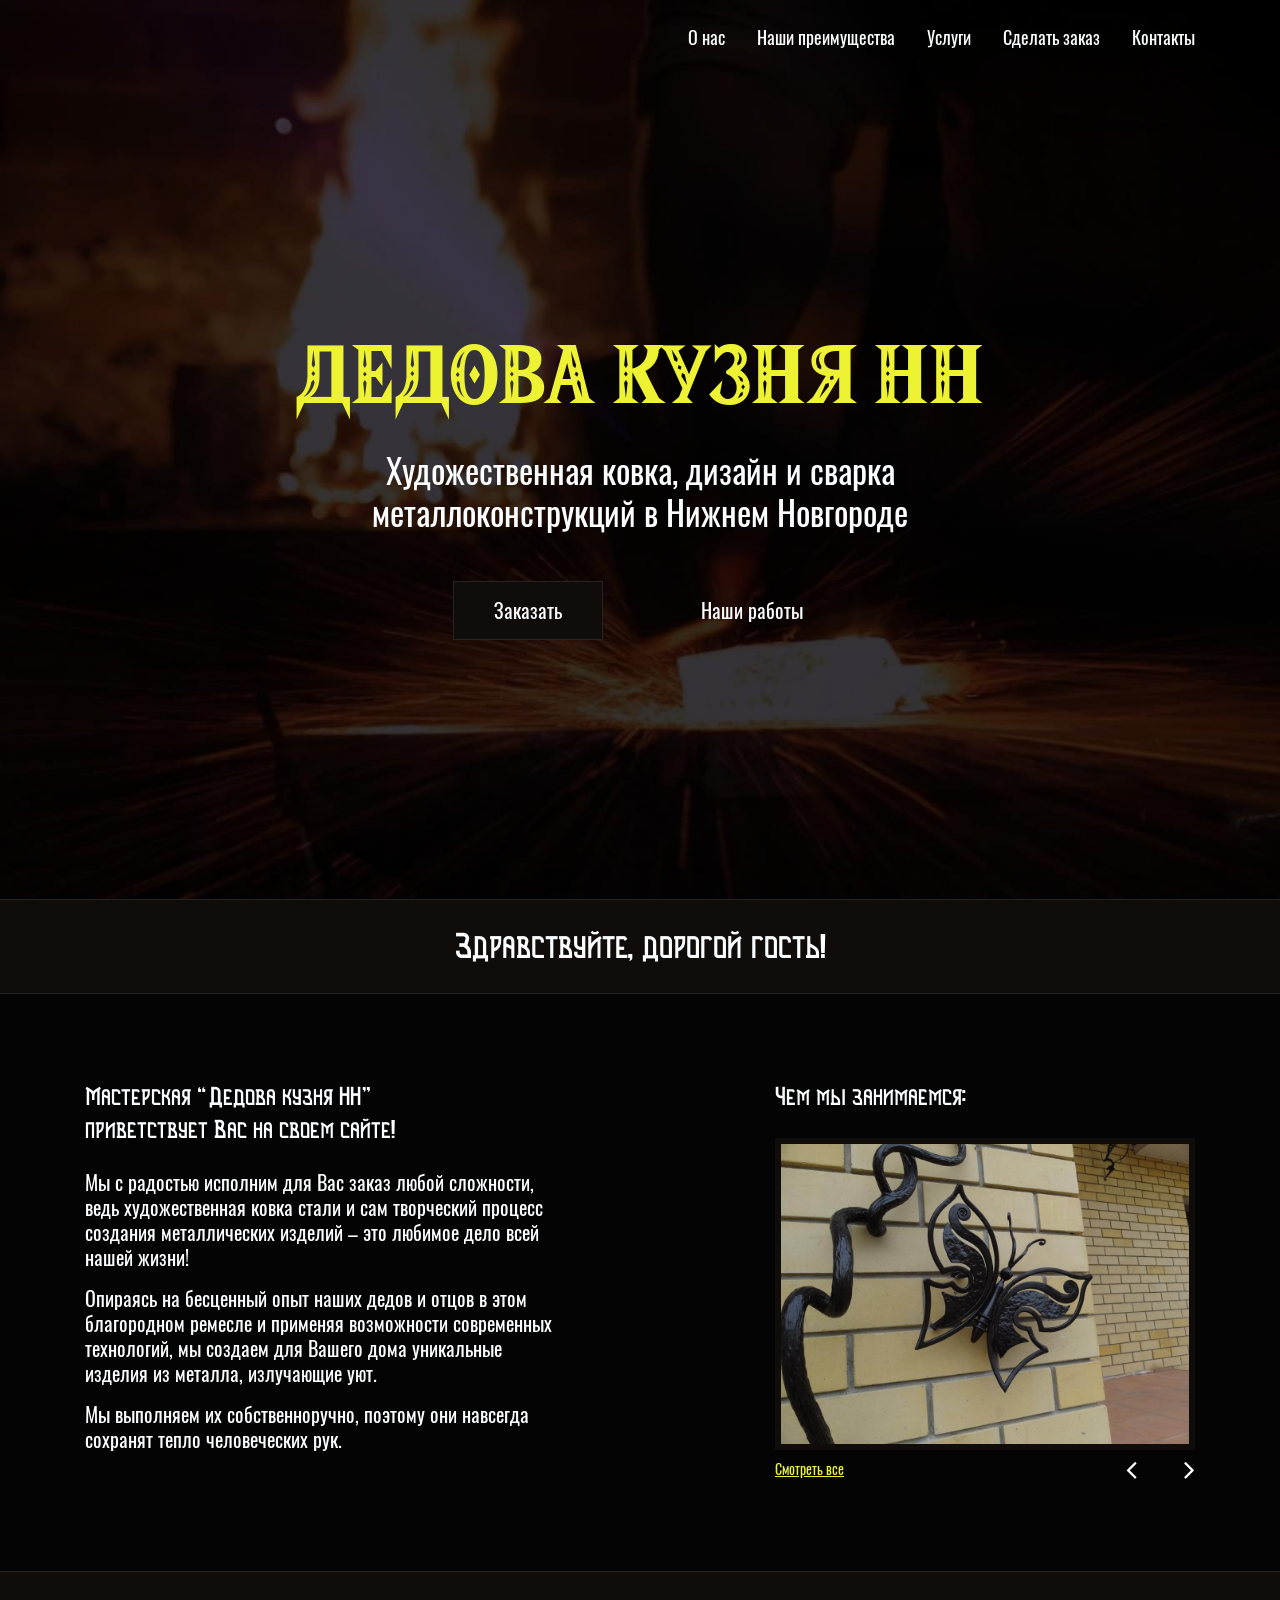
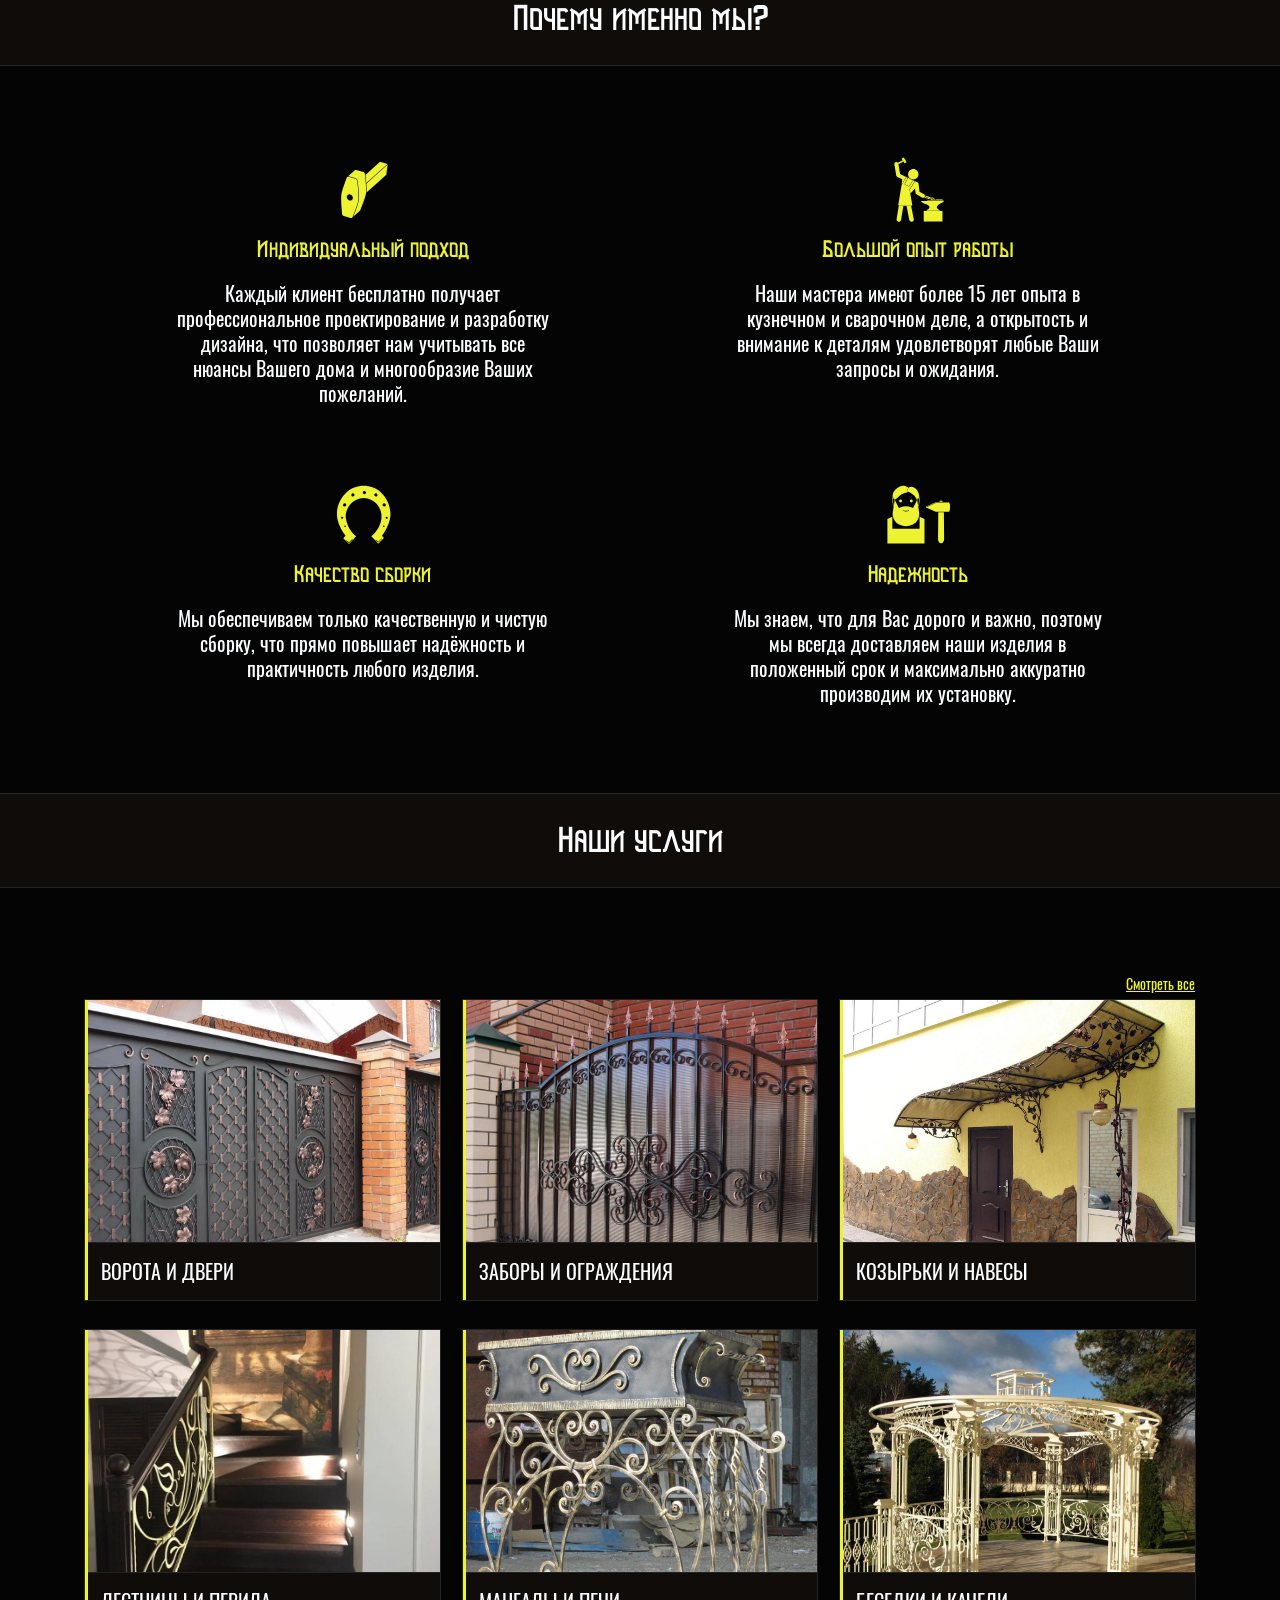
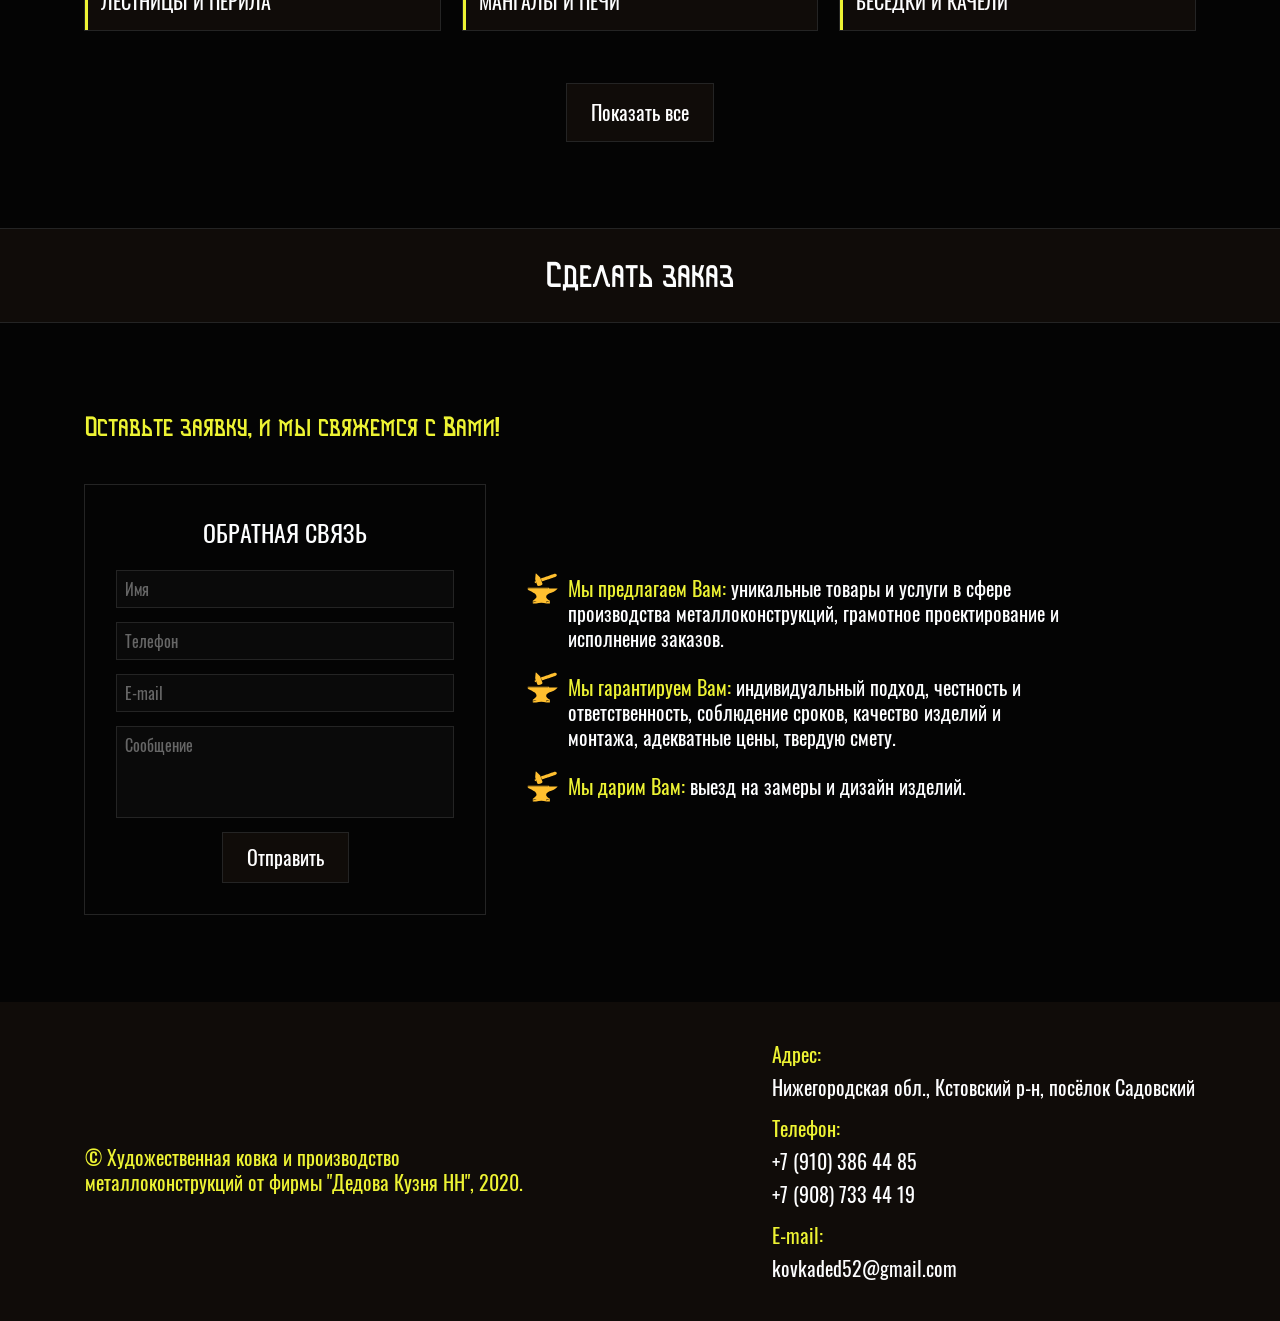
==== kovka-ded52/index.html @ bb03efc4 "Deploy Kovka This is the first and final (i hope) version" ====
<!DOCTYPE html>
<html lang="ru">

<head>

	<meta charset="utf-8">
	<title>Художественная ковка в Нижнем Новгороде | Дедова Кузня НН</title>
	<meta name="description" content="Художественная ковка, дизайн и сварка металлоконструкций в Нижнем Новгороде">
	<meta name="viewport" content="width=device-width">
	<link rel="icon" href="images/forge-icon.svg">
	<link rel="apple-touch-icon" href="images/forge-icon.svg">
	<link rel="stylesheet" href="css/app.min.css">

</head>

<body class="ishome">
	<div class="preloader"><div class="pulse"></div></div>
	<div id="my-page">
		<div id="my-header">
			<header class="header">
				<div class="header__navigation">
					<div class="container">
						<nav class="header__navigation-wrap navigation">
							<ul class="navigation__list">
								<li class="navigation__item"><a href="#greeting" class="navigation__link">О нас</a></li>
								<li class="navigation__item"><a href="#advantages" class="navigation__link">Наши преимущества</a></li>
								<li class="navigation__item"><a href="services.html" class="navigation__link">Услуги</a></li>
								<li class="navigation__item"><a href="#order" class="navigation__link">Сделать заказ</a></li>
								<li class="navigation__item"><a href="#contacts" class="navigation__link">Контакты</a></li>
							</ul>
							<a href="tel:+79103864485" class="header__tel">
								<i class="fa fa-phone"></i>
							</a>
							<a href="#my-menu" class="hamburger hamburger--emphatic">
								<span class="hamburger-box">
									<span class="hamburger-inner"></span>
								</span>
							</a>
						</nav>
						<nav class="header__menu" id="my-menu">
							<ul class="header__menu-list">
								<li class="header__menu-item">
									<a href="#greeting" class="header__menu-link">О нас</a>
								</li>
								<li class="header__menu-item">
									<a href="#advantages" class="header__menu-link">Наши преимущества</a>
								</li>
								<li class="header__menu-item">
									<a href="services.html" class="header__menu-link">Услуги</a>
									<ul class="header__mmenu">
										<li class="header__mmenu-item">
											<a href="gates.html" class="header__services-link">Ворота и двери</a>
										</li>
										<li class="header__mmenu-item">
											<a href="fencing.html" class="header__services-link">Заборы и ограждения</a>
										</li>
										<li class="header__mmenu-item">
											<a href="awnings.html" class="header__services-link">Козырьки и навесы</a>
										</li>
										<li class="header__mmenu-item">
											<a href="stairs.html" class="header__services-link">Лестницы и перила</a>
										</li>
										<li class="header__mmenu-item">
											<a href="barbecues.html" class="header__services-link">Мангалы и печи</a>
										</li>
										<li class="header__mmenu-item">
											<a href="pergolas.html" class="header__services-link">Беседки и качели</a>
										</li>
										<li class="header__mmenu-item">
											<a href="bridges.html" class="header__services-link">Мостики и арки</a>
										</li>
										<li class="header__mmenu-item">
											<a href="windows.html" class="header__services-link">Решетки на окна</a>
										</li>
										<li class="header__mmenu-item">
											<a href="weathercocks.html" class="header__services-link">Флюгеры и навершия</a>
										</li>
										<li class="header__mmenu-item">
											<a href="benches.html" class="header__services-link">Лавочки и скамьи</a>
										</li>
										<li class="header__mmenu-item">
											<a href="ritual.html" class="header__services-link">Ритуальные изделия</a>
										</li>
										<li class="header__mmenu-item">
											<a href="church-utensils.html" class="header__services-link">Церковная утварь</a>
										</li>
										<li class="header__mmenu-item">
											<a href="lanterns.html" class="header__services-link">Фонари и люстры</a>
										</li>
										<li class="header__mmenu-item">
											<a href="furniture.html" class="header__services-link">Мебель и уют</a>
										</li>
										<li class="header__mmenu-item">
											<a href="other.html" class="header__services-link">Разное</a>
										</li>
										<li class="header__mmenu-item">
											<a href="our-works.html" class="header__services-link">Наши работы</a>
										</li>
									</ul>
								</li>
								<li class="header__menu-item">
									<a href="order.html" class="header__menu-link">Сделать заказ</a>
								</li>
								<li class="header__menu-item">
									<a href="#contacts" class="header__menu-link">Контакты</a>
								</li>
							</ul>
						</nav>
					</div>
				</div>
				<div class="header__banner">
					<h1 class="header__title">Дедова Кузня НН</h1> 
					<p class="header__description">Художественная ковка, дизайн и сварка <br> 
						металлоконструкций в Нижнем Новгороде</p>
					<div class="header__buttons">
						<a href="#order" class="header__btn-main btn">Заказать</a>
						<a href="our-works.html" class="btn header__btn">Наши работы</a>
					</div>
				</div>
			</header>
		</div>
		<div id="my-content">
			<main>
				<section class="greeting" id="greeting">
					<div class="greeting__caption caption">
						<h2 class="caption__title">Здравствуйте, дорогой гость!</h2>
					</div>
					<div class="greeting__container container">
						<div class="greeting__content">
							<div class="greeting__welcome">
								<h3 class="greeting__welcome-title">Мастерская  “Дедова кузня НН” 
									приветствует Вас на своем сайте!</h3>
								<p class="greeting__welcome-description">Мы с радостью исполним для Вас заказ любой сложности, 
									ведь художественная ковка стали и сам творческий процесс 
									создания металлических изделий – это любимое 
									дело всей нашей жизни!</p>
								<p class="greeting__welcome-description">Опираясь на бесценный опыт наших дедов и отцов в этом 
									благородном ремесле и применяя возможности современных
									технологий, мы создаем для Вашего дома уникальные изделия 
									из металла, излучающие уют.</p>
								<p class="greeting__welcome-description">Мы выполняем их собственноручно, поэтому они навсегда 
									сохранят тепло человеческих рук.</p>
							</div>
							<div class="greeting__services">
								<h3 class="greeting__welcome-title">Чем мы занимаемся:</h3>
								<div class="greeting__services-container">
									<div class="greeting__services-item first"></div>
									<div class="greeting__services-item second"></div>
									<div class="greeting__services-item third"></div>
									<div class="greeting__services-item fourth"></div>
									<div class="greeting__services-item fifth"></div>
								</div>
								<div class="greeting__services-handling">
									<a href="our-works.html" class="greeting__services-link">Смотреть все</a>
									<div class="greeting__services-arrows">
										<img src="images/right.svg" alt="" width="10px" class="greeting__services-icon">
										<img src="images/left.svg" alt="" width="10px" class="greeting__services-icon">
									</div>
								</div>
							</div>
							<div class="greeting__offers offers">
								<div class="offers__item">
									<img src="images/forge-icon.svg" alt="" width="30px" class="offers__item-icon">
									<p class="offers__item-description"><span>Мы предлагаем Вам:</span> уникальные товары и услуги в сфере производства 
										металлоконструкций, грамотное проектирование и исполнение заказов.</p>
								</div>
								<div class="offers__item">
									<img src="images/forge-icon.svg" alt="" width="30px" class="offers__item-icon">
									<p class="offers__item-description"><span>Мы гарантируем Вам:</span> индивидуальный подход, честность и ответственность, 
									соблюдение сроков, качество изделий и монтажа, адекватные цены, 
									твердую смету.</p>
								</div>
								<div class="offers__item">
									<img src="images/forge-icon.svg" alt="" width="30px" class="offers__item-icon">
									<p class="offers__item-description"><span>Мы дарим Вам:</span> выезд на замеры и дизайн изделий.</p>
								</div>
							</div>
						</div>
					</div>
				</section>
				<section class="advantages" id="advantages">
					<div class="advantages__caption caption">
						<h2 class="caption__title">Почему именно мы?</h2>
					</div>
					<div class="advantages__container container">
						<div class="advantages__content">
							<ul class="advantages__list">
								<li class="advantages__item">
									<img src="images/advantages-icon-1.svg" alt="" width="74px" class="advantages__item-icon">
									<h4 class="advantages__item-title">Индивидуальный подход</h4>
									<p class="advantages__item-description">Каждый клиент бесплатно получает
										профессиональное проектирование и разработку 
										дизайна, что позволяет нам учитывать все нюансы 
										Вашего дома и многообразие Ваших пожеланий.</p>
								</li>
								<li class="advantages__item">
									<img src="images/advantages-icon-2.svg" alt="" width="74px" class="advantages__item-icon">
									<h4 class="advantages__item-title">Большой опыт работы</h4>
									<p class="advantages__item-description">Наши мастера имеют более 15 лет опыта в 
										кузнечном и сварочном деле, а открытость и 
										внимание к деталям удовлетворят любые Ваши 
										запросы и ожидания.</p>
								</li>
								<li class="advantages__item">
									<img src="images/advantages-icon-3.svg" alt="" width="74px" class="advantages__item-icon">
									<h4 class="advantages__item-title">Качество сборки</h4>
									<p class="advantages__item-description">Мы обеспечиваем только качественную и
										чистую сборку, что прямо повышает надёжность и 
										практичность любого изделия.</p>
								</li>
								<li class="advantages__item">
									<img src="images/advantages-icon-4.svg" alt="" width="74px" class="advantages__item-icon">
									<h4 class="advantages__item-title">Надежность</h4>
									<p class="advantages__item-description">Мы знаем, что для Вас дорого и важно, поэтому 
										мы всегда доставляем наши изделия в 
										положенный срок и максимально аккуратно
										 производим их установку.</p>
								</li>
							</ul>
						</div>
					</div>
				</section>
				<section class="services">
					<div class="services__caption caption">
						<h2 class="caption__title">Наши услуги</h2>
					</div>
					<div class="services__container container">
						<div class="services__content">
							<input type="checkbox" class="services__content-checkbox" id="ctrl">	
							<a href="services.html" class="services__content-link">Смотреть все</a>
							<div class="services__list">
								<a href="gates.html" class="services__item gates">
									<div class="services__item-wrap">
										<i class="fa fa-search"></i>
									</div>
									<div class="services__item-description">Ворота и двери</div>
								</a>
								<a href="fencing.html" class="services__item fencing">
									<div class="services__item-wrap">
										<i class="fa fa-search"></i>
									</div>
									<div class="services__item-description">Заборы и ограждения</div>
								</a>
								<a href="awnings.html" class="services__item awnings">
									<div class="services__item-wrap">
										<i class="fa fa-search"></i>
									</div>
									<div class="services__item-description">Козырьки и навесы</div>
								</a>
								<a href="stairs.html" class="services__item stairs">
									<div class="services__item-wrap">
										<i class="fa fa-search"></i>
									</div>
									<div class="services__item-description">Лестницы и перила</div>
								</a>
								<a href="barbecues.html" class="services__item barbecues">
									<div class="services__item-wrap">
										<i class="fa fa-search"></i>
									</div>
									<div class="services__item-description">Мангалы и печи</div>
								</a>
								<a href="pergolas.html" class="services__item pergolas">
									<div class="services__item-wrap">
										<i class="fa fa-search"></i>
									</div>
									<div class="services__item-description">Беседки и качели</div>
								</a>
								<a href="bridges.html" class="services__item bridges">
									<div class="services__item-wrap">
										<i class="fa fa-search"></i>
									</div>
									<div class="services__item-description">Мостики и арки</div>
								</a>
								<a href="windows.html" class="services__item windows">
									<div class="services__item-wrap">
										<i class="fa fa-search"></i>
									</div>
									<div class="services__item-description">Решетки на окна</div>
								</a>
								<a href="weathercocks.html" class="services__item weathercocks">
									<div class="services__item-wrap">
										<i class="fa fa-search"></i>
									</div>
									<div class="services__item-description">Флюгеры и навершия</div>
								</a>
								<a href="benches.html" class="services__item benches">
									<div class="services__item-wrap">
										<i class="fa fa-search"></i>
									</div>
									<div class="services__item-description">Лавочки и скамьи</div>
								</a>
								<a href="ritual.html" class="services__item ritual">
									<div class="services__item-wrap">
										<i class="fa fa-search"></i>
									</div>
									<div class="services__item-description">Ритуальные изделия</div>
								</a>
								<a href="church-utensils.html" class="services__item church-utensils">
									<div class="services__item-wrap">
										<i class="fa fa-search"></i>
									</div>
									<div class="services__item-description">Церковная утварь</div>
								</a>
								<a href="lanterns.html" class="services__item lanterns">
									<div class="services__item-wrap">
										<i class="fa fa-search"></i>
									</div>
									<div class="services__item-description">Фонари и люстры</div>
								</a>
								<a href="furniture.html" class="services__item furniture">
									<div class="services__item-wrap">
										<i class="fa fa-search"></i>
									</div>
									<div class="services__item-description">Мебель и уют</div>
								</a>
								<a href="other.html" class="services__item other">
									<div class="services__item-wrap">
										<i class="fa fa-search"></i>
									</div>
									<div class="services__item-description">Разное</div>
								</a>
								<a href="our-works.html" class="services__item our-works">
									<div class="services__item-wrap">
										<i class="fa fa-search"></i>
									</div>
									<div class="services__item-description">Наши работы</div>
								</a>
							</div>
							<label for="ctrl" class="services__content-label">
								<span class="services__content-btn btn showed">Показать все</span>
								<span class="services__content-btn btn hidden">Скрыть</span>
							</label>
						</div>
					</div>
				</section>
				<section class="order" id="order">
					<div class="order__caption caption">
						<h2 class="caption__title">Сделать заказ</h2>
					</div>
					<div class="order__container container">
						<div class="order__content">
							<h3 class="order__title">Оставьте заявку, и мы свяжемся с Вами!</h3>
							<div class="order__lining">
								<div class="order__lining-feedback feedback">
									<form class="feedback__form">
										<div class="feedback__form-title">Обратная связь</div>
										<input type="text" class="feedback__form-input" placeholder="Имя" required>
										<input type="text" class="feedback__form-input" placeholder="Телефон" required>
										<input type="email" class="feedback__form-input" placeholder="E-mail">
										<textarea name="message" class="feedback__form-textarea" placeholder="Сообщение"></textarea>
										<button class="feedback__form-btn btn">Отправить</button>
									</form>
								</div>
								<div class="order__lining-offers offers">
									<div class="offers__item">
										<img src="images/forge-icon.svg" alt="" class="offers__item-icon">
										<p class="offers__item-description"><span>Мы предлагаем Вам:</span> уникальные товары и услуги в сфере производства 
											металлоконструкций, грамотное проектирование и исполнение заказов.</p>
									</div>
									<div class="offers__item">
										<img src="images/forge-icon.svg" alt="" class="offers__item-icon">
										<p class="offers__item-description"><span>Мы гарантируем Вам:</span> индивидуальный подход, честность и ответственность, 
										соблюдение сроков, качество изделий и монтажа, адекватные цены, 
										твердую смету.</p>
									</div>
									<div class="offers__item">
										<img src="images/forge-icon.svg" alt="" class="offers__item-icon">
										<p class="offers__item-description"><span>Мы дарим Вам:</span> выезд на замеры и дизайн изделий.</p>
									</div>
								</div>
							</div>
						</div>
					</div>
				</section>
			</main>
		</div>
		<div id="my-footer">
			<footer class="footer" id="contacts">
				<div class="footer__content ya-map">
					<div class="footer__container container">
						<div class="footer__copyright">
							<p class="footer__copyright-text">© Художественная ковка и производство металлоконструкций от фирмы "Дедова Кузня НН", 2020.</p>
						</div>
						<div class="footer__description">
							<p class="footer__description-text"><span>Адрес:</span><br> Нижегородская обл., Кстовский р-н, посёлок Садовский</p>
							<p class="footer__description-text"><span>Телефон:</span><br> 
								<a href="tel:+79103864485" class="footer__description-link tel">+7 (910) 386 44 85</a><br> 
								<a href="tel:+79087334419" class="footer__description-link">+7 (908) 733 44 19</a>
							</p>
							<p class="footer__description-text"><span>E-mail:</span><br>
								<a href="mailto:kovkaded52@gmail.com" class="footer__description-link">kovkaded52@gmail.com</a>
							</p>
						</div>
					</div>
				</div>
			</footer>
		</div>
	</div>

	<script src="js/app.min.js"></script>

</body>
</html>
---- kovka-ded52/css/app.min.css ----
#my-page{display:-webkit-box;display:-ms-flexbox;display:flex;-webkit-box-orient:vertical;-webkit-box-direction:normal;-ms-flex-direction:column;flex-direction:column;min-height:100%}#my-content{-webkit-box-flex:1;-ms-flex:1;flex:1}#my-footer{-webkit-box-flex:0;-ms-flex:0;flex:0}*,::after,::before{-webkit-box-sizing:border-box;box-sizing:border-box}html{font-family:sans-serif;line-height:1.15;-webkit-text-size-adjust:100%;-webkit-tap-highlight-color:transparent}article,aside,figcaption,figure,footer,header,hgroup,main,nav,section{display:block}body{margin:0;font-family:-apple-system,BlinkMacSystemFont,"Segoe UI",Roboto,"Helvetica Neue",Arial,"Noto Sans",sans-serif,"Apple Color Emoji","Segoe UI Emoji","Segoe UI Symbol","Noto Color Emoji";font-size:1rem;font-weight:400;line-height:1.5;color:#212529;text-align:left;background-color:#fff}[tabindex="-1"]:focus:not(:focus-visible){outline:0!important}hr{-webkit-box-sizing:content-box;box-sizing:content-box;height:0;overflow:visible}h1,h2,h3,h4,h5,h6{margin-top:0;margin-bottom:.5rem}p{margin-top:0;margin-bottom:1rem}abbr[data-original-title],abbr[title]{text-decoration:underline;-webkit-text-decoration:underline dotted;text-decoration:underline dotted;cursor:help;border-bottom:0;-webkit-text-decoration-skip-ink:none;text-decoration-skip-ink:none}address{margin-bottom:1rem;font-style:normal;line-height:inherit}dl,ol,ul{margin-top:0;margin-bottom:1rem}ol ol,ol ul,ul ol,ul ul{margin-bottom:0}dt{font-weight:700}dd{margin-bottom:.5rem;margin-left:0}blockquote{margin:0 0 1rem}b,strong{font-weight:bolder}small{font-size:80%}sub,sup{position:relative;font-size:75%;line-height:0;vertical-align:baseline}sub{bottom:-.25em}sup{top:-.5em}a{color:#007bff;text-decoration:none;background-color:transparent}a:hover{color:#0056b3;text-decoration:underline}a:not([href]){color:inherit;text-decoration:none}a:not([href]):hover{color:inherit;text-decoration:none}code,kbd,pre,samp{font-family:SFMono-Regular,Menlo,Monaco,Consolas,"Liberation Mono","Courier New",monospace;font-size:1em}pre{margin-top:0;margin-bottom:1rem;overflow:auto;-ms-overflow-style:scrollbar}figure{margin:0 0 1rem}img{vertical-align:middle;border-style:none}svg{overflow:hidden;vertical-align:middle}table{border-collapse:collapse}caption{padding-top:.75rem;padding-bottom:.75rem;color:#6c757d;text-align:left;caption-side:bottom}th{text-align:inherit}label{display:inline-block;margin-bottom:.5rem}button{border-radius:0}button:focus{outline:1px dotted;outline:5px auto -webkit-focus-ring-color}button,input,optgroup,select,textarea{margin:0;font-family:inherit;font-size:inherit;line-height:inherit}button,input{overflow:visible}button,select{text-transform:none}[role=button]{cursor:pointer}select{word-wrap:normal}[type=button],[type=reset],[type=submit],button{-webkit-appearance:button}[type=button]:not(:disabled),[type=reset]:not(:disabled),[type=submit]:not(:disabled),button:not(:disabled){cursor:pointer}[type=button]::-moz-focus-inner,[type=reset]::-moz-focus-inner,[type=submit]::-moz-focus-inner,button::-moz-focus-inner{padding:0;border-style:none}input[type=checkbox],input[type=radio]{-webkit-box-sizing:border-box;box-sizing:border-box;padding:0}textarea{overflow:auto;resize:vertical}fieldset{min-width:0;padding:0;margin:0;border:0}legend{display:block;width:100%;max-width:100%;padding:0;margin-bottom:.5rem;font-size:1.5rem;line-height:inherit;color:inherit;white-space:normal}progress{vertical-align:baseline}[type=number]::-webkit-inner-spin-button,[type=number]::-webkit-outer-spin-button{height:auto}[type=search]{outline-offset:-2px;-webkit-appearance:none}[type=search]::-webkit-search-decoration{-webkit-appearance:none}::-webkit-file-upload-button{font:inherit;-webkit-appearance:button}output{display:inline-block}summary{display:list-item;cursor:pointer}template{display:none}[hidden]{display:none!important}.mm-menu_theme-white{--mm-color-border:rgba( 0,0,0, 0.1 );--mm-color-button:rgba( 0,0,0, 0.3 );--mm-color-text:rgba( 0,0,0, 0.7 );--mm-color-text-dimmed:rgba( 0,0,0, 0.3 );--mm-color-background:#fff;--mm-color-background-highlight:rgba( 0,0,0, 0.06 );--mm-color-background-emphasis:rgba( 0,0,0, 0.03 );--mm-shadow:0 0 10px rgba( 0,0,0, 0.2 )}.mm-menu_theme-dark{--mm-color-border:rgba( 0,0,0, 0.3 );--mm-color-button:rgba( 255,255,255, 0.4 );--mm-color-text:rgba( 255,255,255, 0.85 );--mm-color-text-dimmed:rgba( 255,255,255, 0.4 );--mm-color-background:#333;--mm-color-background-highlight:rgba( 255,255,255, 0.08 );--mm-color-background-emphasis:rgba( 0,0,0, 0.1 );--mm-shadow:0 0 20px rgba( 0,0,0, 0.5 )}.mm-menu_theme-black{--mm-color-border:rgba( 255,255,255, 0.25 );--mm-color-button:rgba( 255,255,255, 0.4 );--mm-color-text:rgba( 255,255,255, 0.75 );--mm-color-text-dimmed:rgba( 255,255,255, 0.4 );--mm-color-background:#000;--mm-color-background-highlight:rgba( 255,255,255, 0.2 );--mm-color-background-emphasis:rgba( 255,255,255, 0.15 );--mm-shadow:none}:root{--mm-line-height:20px;--mm-listitem-size:44px;--mm-navbar-size:44px;--mm-offset-top:0;--mm-offset-right:0;--mm-offset-bottom:0;--mm-offset-left:0;--mm-color-border:rgba(0, 0, 0, 0.1);--mm-color-button:rgba(0, 0, 0, 0.3);--mm-color-text:rgba(0, 0, 0, 0.75);--mm-color-text-dimmed:rgba(0, 0, 0, 0.3);--mm-color-background:#f3f3f3;--mm-color-background-highlight:rgba(0, 0, 0, 0.05);--mm-color-background-emphasis:rgba(255, 255, 255, 0.4);--mm-shadow:0 0 10px rgba(0, 0, 0, 0.3)}.mm-hidden{display:none!important}.mm-wrapper{overflow-x:hidden;position:relative}.mm-menu{top:0;right:0;bottom:0;left:0;background:#f3f3f3;border-color:rgba(0,0,0,.1);color:rgba(0,0,0,.75);line-height:20px;display:-webkit-box;display:-ms-flexbox;display:flex;-webkit-box-orient:vertical;-webkit-box-direction:normal;-ms-flex-direction:column;flex-direction:column;padding:0;margin:0;-webkit-box-sizing:border-box;box-sizing:border-box;position:absolute;top:var(--mm-offset-top);right:var(--mm-offset-right);bottom:var(--mm-offset-bottom);left:var(--mm-offset-left);z-index:0;background:var(--mm-color-background);border-color:var(--mm-color-border);color:var(--mm-color-text);line-height:var(--mm-line-height);-webkit-tap-highlight-color:var(--mm-color-background-emphasis);-webkit-font-smoothing:antialiased;-moz-osx-font-smoothing:grayscale}.mm-menu a,.mm-menu a:active,.mm-menu a:hover,.mm-menu a:link,.mm-menu a:visited{text-decoration:none;color:inherit}[dir=rtl] .mm-menu{direction:rtl}.mm-panel{background:#f3f3f3;border-color:rgba(0,0,0,.1);color:rgba(0,0,0,.75);z-index:0;-webkit-box-sizing:border-box;box-sizing:border-box;width:100%;-webkit-overflow-scrolling:touch;overflow:hidden;overflow-y:auto;-ms-scroll-chaining:none;overscroll-behavior:contain;color:var(--mm-color-text);border-color:var(--mm-color-border);background:var(--mm-color-background);-webkit-transform:translate3d(100%,0,0);transform:translate3d(100%,0,0);-webkit-transition:-webkit-transform .4s ease;transition:-webkit-transform .4s ease;-o-transition:transform .4s ease;transition:transform .4s ease;transition:transform .4s ease,-webkit-transform .4s ease}.mm-panel:after{height:44px}.mm-panel:not(.mm-hidden){display:block}.mm-panel:after{content:'';display:block;height:var(--mm-listitem-size)}.mm-panel_opened{z-index:1;-webkit-transform:translate3d(0,0,0);transform:translate3d(0,0,0)}.mm-panel_opened-parent{-webkit-transform:translate3d(-30%,0,0);transform:translate3d(-30%,0,0)}.mm-panel_highest{z-index:2}.mm-panel_noanimation{-webkit-transition:none!important;-o-transition:none!important;transition:none!important}.mm-panel_noanimation.mm-panel_opened-parent{-webkit-transform:translate3d(0,0,0);transform:translate3d(0,0,0)}.mm-panels>.mm-panel{position:absolute;left:0;right:0;top:0;bottom:0}.mm-panel__content{padding:20px 20px 0}.mm-panels{background:#f3f3f3;border-color:rgba(0,0,0,.1);color:rgba(0,0,0,.75);position:relative;height:100%;-webkit-box-flex:1;-ms-flex-positive:1;flex-grow:1;overflow:hidden;background:var(--mm-color-background);border-color:var(--mm-color-border);color:var(--mm-color-text)}[dir=rtl] .mm-panel:not(.mm-panel_opened){-webkit-transform:translate3d(-100%,0,0);transform:translate3d(-100%,0,0)}[dir=rtl] .mm-panel.mm-panel_opened-parent{-webkit-transform:translate3d(30%,0,0);transform:translate3d(30%,0,0)}.mm-listitem_vertical>.mm-panel{display:none;width:100%;padding:10px 0 10px 10px;-webkit-transform:none!important;-ms-transform:none!important;transform:none!important}.mm-listitem_vertical>.mm-panel:after,.mm-listitem_vertical>.mm-panel:before{content:none;display:none}.mm-listitem_opened>.mm-panel{display:block}.mm-listitem_vertical>.mm-listitem__btn{height:44px;height:var(--mm-listitem-size);bottom:auto}.mm-listitem_vertical .mm-listitem:last-child:after{border-color:transparent}.mm-listitem_opened>.mm-listitem__btn:after{-webkit-transform:rotate(225deg);-ms-transform:rotate(225deg);transform:rotate(225deg);right:19px}.mm-btn{-webkit-box-flex:0;-ms-flex-positive:0;flex-grow:0;-ms-flex-negative:0;flex-shrink:0;position:relative;-webkit-box-sizing:border-box;box-sizing:border-box;width:50px;padding:0}.mm-btn:after,.mm-btn:before{border:2px solid rgba(0,0,0,.3);border:2px solid var(--mm-color-button)}.mm-btn_next:after,.mm-btn_prev:before{content:'';border-bottom:none;border-right:none;-webkit-box-sizing:content-box;box-sizing:content-box;display:block;width:8px;height:8px;margin:auto;position:absolute;top:0;bottom:0}.mm-btn_prev:before{-webkit-transform:rotate(-45deg);-ms-transform:rotate(-45deg);transform:rotate(-45deg);left:23px;right:auto}.mm-btn_next:after{-webkit-transform:rotate(135deg);-ms-transform:rotate(135deg);transform:rotate(135deg);right:23px;left:auto}.mm-btn_close:after,.mm-btn_close:before{content:'';-webkit-box-sizing:content-box;box-sizing:content-box;display:block;width:5px;height:5px;margin:auto;position:absolute;top:0;bottom:0;-webkit-transform:rotate(-45deg);-ms-transform:rotate(-45deg);transform:rotate(-45deg)}.mm-btn_close:before{border-right:none;border-bottom:none;right:18px}.mm-btn_close:after{border-left:none;border-top:none;right:25px}[dir=rtl] .mm-btn_next:after{-webkit-transform:rotate(-45deg);-ms-transform:rotate(-45deg);transform:rotate(-45deg);left:23px;right:auto}[dir=rtl] .mm-btn_prev:before{-webkit-transform:rotate(135deg);-ms-transform:rotate(135deg);transform:rotate(135deg);right:23px;left:auto}[dir=rtl] .mm-btn_close:after,[dir=rtl] .mm-btn_close:before{right:auto}[dir=rtl] .mm-btn_close:before{left:25px}[dir=rtl] .mm-btn_close:after{left:18px}.mm-navbar{min-height:44px;border-bottom:1px solid rgba(0,0,0,.1);background:#f3f3f3;color:rgba(0,0,0,.3);display:-webkit-box;display:-ms-flexbox;display:flex;min-height:var(--mm-navbar-size);border-bottom:1px solid var(--mm-color-border);background:var(--mm-color-background);color:var(--mm-color-text-dimmed);text-align:center;opacity:1;-webkit-transition:opacity .4s ease;-o-transition:opacity .4s ease;transition:opacity .4s ease}.mm-navbar>*{min-height:44px}@supports ((position:-webkit-sticky) or (position:sticky)){.mm-navbar_sticky{position:-webkit-sticky;position:sticky;top:0;z-index:1}}.mm-navbar>*{-webkit-box-flex:1;-ms-flex-positive:1;flex-grow:1;display:-webkit-box;display:-ms-flexbox;display:flex;-webkit-box-align:center;-ms-flex-align:center;align-items:center;-webkit-box-pack:center;-ms-flex-pack:center;justify-content:center;-webkit-box-sizing:border-box;box-sizing:border-box}.mm-navbar__btn{-webkit-box-flex:0;-ms-flex-positive:0;flex-grow:0}.mm-navbar__title{-webkit-box-flex:1;-ms-flex:1 1 50%;flex:1 1 50%;display:-webkit-box;display:-ms-flexbox;display:flex;padding-left:20px;padding-right:20px;overflow:hidden}.mm-navbar__title:not(:last-child){padding-right:0}.mm-navbar__title>span{-o-text-overflow:ellipsis;text-overflow:ellipsis;white-space:nowrap;overflow:hidden}.mm-navbar__btn:not(.mm-hidden)+.mm-navbar__title{padding-left:0}.mm-navbar__btn:not(.mm-hidden)+.mm-navbar__title:last-child{padding-right:50px}[dir=rtl] .mm-navbar{-webkit-box-orient:horizontal;-webkit-box-direction:reverse;-ms-flex-direction:row-reverse;flex-direction:row-reverse}.mm-listview{list-style:none;display:block;padding:0;margin:0}.mm-listitem{color:rgba(0,0,0,.75);border-color:rgba(0,0,0,.1);color:var(--mm-color-text);border-color:var(--mm-color-border);list-style:none;display:block;padding:0;margin:0;position:relative;display:-webkit-box;display:-ms-flexbox;display:flex;-ms-flex-wrap:wrap;flex-wrap:wrap}.mm-listitem:after{content:'';border-color:inherit;border-bottom-width:1px;border-bottom-style:solid;display:block;position:absolute;left:20px;right:0;bottom:0}.mm-listitem a,.mm-listitem a:hover{text-decoration:none}.mm-listitem__btn,.mm-listitem__text{padding:12px;display:block;padding:calc((var(--mm-listitem-size) - var(--mm-line-height))/ 2);padding-left:0;padding-right:0;color:inherit}.mm-listitem__text{-o-text-overflow:ellipsis;text-overflow:ellipsis;white-space:nowrap;overflow:hidden;padding-left:20px;padding-right:10px;-webkit-box-flex:1;-ms-flex-positive:1;flex-grow:1;-ms-flex-preferred-size:10%;flex-basis:10%}.mm-listitem__btn{background:rgba(3,2,1,0);border-color:inherit;width:auto;padding-right:50px;position:relative}.mm-listitem__btn:not(.mm-listitem__text){border-left-width:1px;border-left-style:solid}.mm-listitem_selected>.mm-listitem__text{background:rgba(255,255,255,.4);background:var(--mm-color-background-emphasis)}.mm-listitem_opened>.mm-listitem__btn,.mm-listitem_opened>.mm-panel{background:rgba(0,0,0,.05);background:var(--mm-color-background-highlight)}[dir=rtl] .mm-listitem:after{left:0;right:20px}[dir=rtl] .mm-listitem__text{padding-left:10px;padding-right:20px}[dir=rtl] .mm-listitem__btn{padding-left:50px;border-left-width:0;border-left-style:none}[dir=rtl] .mm-listitem__btn:not(.mm-listitem__text){padding-right:0;border-right-width:1px;border-right-style:solid}.mm-page{-webkit-box-sizing:border-box;box-sizing:border-box;position:relative}.mm-slideout{-webkit-transition:-webkit-transform .4s ease;transition:-webkit-transform .4s ease;-o-transition:transform .4s ease;transition:transform .4s ease;transition:transform .4s ease,-webkit-transform .4s ease;z-index:1}.mm-wrapper_opened{overflow-x:hidden;position:relative}.mm-wrapper_opened .mm-page{min-height:100vh}.mm-wrapper_background .mm-page{background:inherit}.mm-menu_offcanvas{position:fixed;right:auto;z-index:0}.mm-menu_offcanvas:not(.mm-menu_opened){display:none}.mm-menu_offcanvas{width:80%;min-width:240px;max-width:440px}.mm-wrapper_opening .mm-menu_offcanvas.mm-menu_opened~.mm-slideout{-webkit-transform:translate3d(80vw,0,0);transform:translate3d(80vw,0,0)}@media all and (max-width:300px){.mm-wrapper_opening .mm-menu_offcanvas.mm-menu_opened~.mm-slideout{-webkit-transform:translate3d(240px,0,0);transform:translate3d(240px,0,0)}}@media all and (min-width:550px){.mm-wrapper_opening .mm-menu_offcanvas.mm-menu_opened~.mm-slideout{-webkit-transform:translate3d(440px,0,0);transform:translate3d(440px,0,0)}}.mm-wrapper__blocker{background:rgba(3,2,1,0);overflow:hidden;display:none;position:fixed;top:0;right:0;bottom:0;left:0;z-index:2}.mm-wrapper_blocking{overflow:hidden}.mm-wrapper_blocking body{overflow:hidden}.mm-wrapper_blocking .mm-wrapper__blocker{display:block}.mm-sronly{border:0!important;clip:rect(1px,1px,1px,1px)!important;-webkit-clip-path:inset(50%)!important;clip-path:inset(50%)!important;white-space:nowrap!important;width:1px!important;min-width:1px!important;height:1px!important;min-height:1px!important;padding:0!important;overflow:hidden!important;position:absolute!important}.mm-menu_autoheight:not(.mm-menu_offcanvas){position:relative}.mm-menu_autoheight.mm-menu_position-bottom,.mm-menu_autoheight.mm-menu_position-top{max-height:80%}.mm-menu_autoheight-measuring .mm-panel{display:block!important}.mm-menu_autoheight-measuring .mm-panels>.mm-panel{bottom:auto!important;height:auto!important}.mm-menu_autoheight-measuring .mm-listitem_vertical:not(.mm-listitem_opened) .mm-panel{display:none!important}[class*=mm-menu_columns-]{-webkit-transition-property:width;-o-transition-property:width;transition-property:width}[class*=mm-menu_columns-] .mm-panels>.mm-panel{right:auto;-webkit-transition-property:width,-webkit-transform;transition-property:width,-webkit-transform;-o-transition-property:width,transform;transition-property:width,transform;transition-property:width,transform,-webkit-transform}[class*=mm-menu_columns-] .mm-panels>.mm-panel_opened,[class*=mm-menu_columns-] .mm-panels>.mm-panel_opened-parent{display:block!important}[class*=mm-panel_columns-]{border-right:1px solid;border-color:inherit}.mm-menu_columns-1 .mm-panel_columns-0,.mm-menu_columns-2 .mm-panel_columns-1,.mm-menu_columns-3 .mm-panel_columns-2,.mm-menu_columns-4 .mm-panel_columns-3{border-right:none}[class*=mm-menu_columns-] .mm-panels>.mm-panel_columns-0{-webkit-transform:translate3d(0,0,0);transform:translate3d(0,0,0)}.mm-menu_columns-0 .mm-panels>.mm-panel{z-index:0}.mm-menu_columns-0 .mm-panels>.mm-panel else{width:100%}.mm-menu_columns-0 .mm-panels>.mm-panel:not(.mm-panel_opened):not(.mm-panel_opened-parent){-webkit-transform:translate3d(100%,0,0);transform:translate3d(100%,0,0)}.mm-menu_columns-0{width:80%;min-width:240px;max-width:0}.mm-wrapper_opening .mm-menu_columns-0.mm-menu_opened~.mm-slideout{-webkit-transform:translate3d(80vw,0,0);transform:translate3d(80vw,0,0)}@media all and (max-width:300px){.mm-wrapper_opening .mm-menu_columns-0.mm-menu_opened~.mm-slideout{-webkit-transform:translate3d(240px,0,0);transform:translate3d(240px,0,0)}}@media all and (min-width:0px){.mm-wrapper_opening .mm-menu_columns-0.mm-menu_opened~.mm-slideout{-webkit-transform:translate3d(0,0,0);transform:translate3d(0,0,0)}}.mm-wrapper_opening .mm-menu_columns-0.mm-menu_position-right.mm-menu_opened~.mm-slideout{-webkit-transform:translate3d(-80vw,0,0);transform:translate3d(-80vw,0,0)}@media all and (max-width:300px){.mm-wrapper_opening .mm-menu_columns-0.mm-menu_position-right.mm-menu_opened~.mm-slideout{-webkit-transform:translate3d(-240px,0,0);transform:translate3d(-240px,0,0)}}@media all and (min-width:0px){.mm-wrapper_opening .mm-menu_columns-0.mm-menu_position-right.mm-menu_opened~.mm-slideout{-webkit-transform:translate3d(0,0,0);transform:translate3d(0,0,0)}}[class*=mm-menu_columns-] .mm-panels>.mm-panel_columns-1{-webkit-transform:translate3d(100%,0,0);transform:translate3d(100%,0,0)}.mm-menu_columns-1 .mm-panels>.mm-panel{z-index:1;width:100%}.mm-menu_columns-1 .mm-panels>.mm-panel else{width:100%}.mm-menu_columns-1 .mm-panels>.mm-panel:not(.mm-panel_opened):not(.mm-panel_opened-parent){-webkit-transform:translate3d(200%,0,0);transform:translate3d(200%,0,0)}.mm-menu_columns-1{width:80%;min-width:240px;max-width:440px}.mm-wrapper_opening .mm-menu_columns-1.mm-menu_opened~.mm-slideout{-webkit-transform:translate3d(80vw,0,0);transform:translate3d(80vw,0,0)}@media all and (max-width:300px){.mm-wrapper_opening .mm-menu_columns-1.mm-menu_opened~.mm-slideout{-webkit-transform:translate3d(240px,0,0);transform:translate3d(240px,0,0)}}@media all and (min-width:550px){.mm-wrapper_opening .mm-menu_columns-1.mm-menu_opened~.mm-slideout{-webkit-transform:translate3d(440px,0,0);transform:translate3d(440px,0,0)}}.mm-wrapper_opening .mm-menu_columns-1.mm-menu_position-right.mm-menu_opened~.mm-slideout{-webkit-transform:translate3d(-80vw,0,0);transform:translate3d(-80vw,0,0)}@media all and (max-width:300px){.mm-wrapper_opening .mm-menu_columns-1.mm-menu_position-right.mm-menu_opened~.mm-slideout{-webkit-transform:translate3d(-240px,0,0);transform:translate3d(-240px,0,0)}}@media all and (min-width:550px){.mm-wrapper_opening .mm-menu_columns-1.mm-menu_position-right.mm-menu_opened~.mm-slideout{-webkit-transform:translate3d(-440px,0,0);transform:translate3d(-440px,0,0)}}[class*=mm-menu_columns-] .mm-panels>.mm-panel_columns-2{-webkit-transform:translate3d(200%,0,0);transform:translate3d(200%,0,0)}.mm-menu_columns-2 .mm-panels>.mm-panel{z-index:2;width:50%}.mm-menu_columns-2 .mm-panels>.mm-panel else{width:100%}.mm-menu_columns-2 .mm-panels>.mm-panel:not(.mm-panel_opened):not(.mm-panel_opened-parent){-webkit-transform:translate3d(300%,0,0);transform:translate3d(300%,0,0)}.mm-menu_columns-2{width:80%;min-width:240px;max-width:880px}.mm-wrapper_opening .mm-menu_columns-2.mm-menu_opened~.mm-slideout{-webkit-transform:translate3d(80vw,0,0);transform:translate3d(80vw,0,0)}@media all and (max-width:300px){.mm-wrapper_opening .mm-menu_columns-2.mm-menu_opened~.mm-slideout{-webkit-transform:translate3d(240px,0,0);transform:translate3d(240px,0,0)}}@media all and (min-width:1100px){.mm-wrapper_opening .mm-menu_columns-2.mm-menu_opened~.mm-slideout{-webkit-transform:translate3d(880px,0,0);transform:translate3d(880px,0,0)}}.mm-wrapper_opening .mm-menu_columns-2.mm-menu_position-right.mm-menu_opened~.mm-slideout{-webkit-transform:translate3d(-80vw,0,0);transform:translate3d(-80vw,0,0)}@media all and (max-width:300px){.mm-wrapper_opening .mm-menu_columns-2.mm-menu_position-right.mm-menu_opened~.mm-slideout{-webkit-transform:translate3d(-240px,0,0);transform:translate3d(-240px,0,0)}}@media all and (min-width:1100px){.mm-wrapper_opening .mm-menu_columns-2.mm-menu_position-right.mm-menu_opened~.mm-slideout{-webkit-transform:translate3d(-880px,0,0);transform:translate3d(-880px,0,0)}}[class*=mm-menu_columns-] .mm-panels>.mm-panel_columns-3{-webkit-transform:translate3d(300%,0,0);transform:translate3d(300%,0,0)}.mm-menu_columns-3 .mm-panels>.mm-panel{z-index:3;width:33.34%}.mm-menu_columns-3 .mm-panels>.mm-panel else{width:100%}.mm-menu_columns-3 .mm-panels>.mm-panel:not(.mm-panel_opened):not(.mm-panel_opened-parent){-webkit-transform:translate3d(400%,0,0);transform:translate3d(400%,0,0)}.mm-menu_columns-3{width:80%;min-width:240px;max-width:1320px}.mm-wrapper_opening .mm-menu_columns-3.mm-menu_opened~.mm-slideout{-webkit-transform:translate3d(80vw,0,0);transform:translate3d(80vw,0,0)}@media all and (max-width:300px){.mm-wrapper_opening .mm-menu_columns-3.mm-menu_opened~.mm-slideout{-webkit-transform:translate3d(240px,0,0);transform:translate3d(240px,0,0)}}@media all and (min-width:1650px){.mm-wrapper_opening .mm-menu_columns-3.mm-menu_opened~.mm-slideout{-webkit-transform:translate3d(1320px,0,0);transform:translate3d(1320px,0,0)}}.mm-wrapper_opening .mm-menu_columns-3.mm-menu_position-right.mm-menu_opened~.mm-slideout{-webkit-transform:translate3d(-80vw,0,0);transform:translate3d(-80vw,0,0)}@media all and (max-width:300px){.mm-wrapper_opening .mm-menu_columns-3.mm-menu_position-right.mm-menu_opened~.mm-slideout{-webkit-transform:translate3d(-240px,0,0);transform:translate3d(-240px,0,0)}}@media all and (min-width:1650px){.mm-wrapper_opening .mm-menu_columns-3.mm-menu_position-right.mm-menu_opened~.mm-slideout{-webkit-transform:translate3d(-1320px,0,0);transform:translate3d(-1320px,0,0)}}[class*=mm-menu_columns-] .mm-panels>.mm-panel_columns-4{-webkit-transform:translate3d(400%,0,0);transform:translate3d(400%,0,0)}.mm-menu_columns-4 .mm-panels>.mm-panel{z-index:4;width:25%}.mm-menu_columns-4 .mm-panels>.mm-panel else{width:100%}.mm-menu_columns-4 .mm-panels>.mm-panel:not(.mm-panel_opened):not(.mm-panel_opened-parent){-webkit-transform:translate3d(500%,0,0);transform:translate3d(500%,0,0)}.mm-menu_columns-4{width:80%;min-width:240px;max-width:1760px}.mm-wrapper_opening .mm-menu_columns-4.mm-menu_opened~.mm-slideout{-webkit-transform:translate3d(80vw,0,0);transform:translate3d(80vw,0,0)}@media all and (max-width:300px){.mm-wrapper_opening .mm-menu_columns-4.mm-menu_opened~.mm-slideout{-webkit-transform:translate3d(240px,0,0);transform:translate3d(240px,0,0)}}@media all and (min-width:2200px){.mm-wrapper_opening .mm-menu_columns-4.mm-menu_opened~.mm-slideout{-webkit-transform:translate3d(1760px,0,0);transform:translate3d(1760px,0,0)}}.mm-wrapper_opening .mm-menu_columns-4.mm-menu_position-right.mm-menu_opened~.mm-slideout{-webkit-transform:translate3d(-80vw,0,0);transform:translate3d(-80vw,0,0)}@media all and (max-width:300px){.mm-wrapper_opening .mm-menu_columns-4.mm-menu_position-right.mm-menu_opened~.mm-slideout{-webkit-transform:translate3d(-240px,0,0);transform:translate3d(-240px,0,0)}}@media all and (min-width:2200px){.mm-wrapper_opening .mm-menu_columns-4.mm-menu_position-right.mm-menu_opened~.mm-slideout{-webkit-transform:translate3d(-1760px,0,0);transform:translate3d(-1760px,0,0)}}[class*=mm-menu_columns-].mm-menu_position-bottom,[class*=mm-menu_columns-].mm-menu_position-top{width:100%;max-width:100%;min-width:100%}.mm-wrapper_opening [class*=mm-menu_columns-].mm-menu_position-front{-webkit-transition-property:width,min-width,max-width,-webkit-transform;transition-property:width,min-width,max-width,-webkit-transform;-o-transition-property:width,min-width,max-width,transform;transition-property:width,min-width,max-width,transform;transition-property:width,min-width,max-width,transform,-webkit-transform}.mm-counter{color:rgba(0,0,0,.3);display:block;padding-left:20px;float:right;text-align:right;color:var(--mm-color-text-dimmed)}.mm-listitem_nosubitems>.mm-counter{display:none}[dir=rtl] .mm-counter{text-align:left;float:left;padding-left:0;padding-right:20px}.mm-divider{position:relative;min-height:20px;padding:4.3px;background:#f3f3f3;-o-text-overflow:ellipsis;text-overflow:ellipsis;white-space:nowrap;overflow:hidden;min-height:var(--mm-line-height);padding:calc(((var(--mm-listitem-size) * .65) - var(--mm-line-height)) * .5);padding-right:10px;padding-left:20px;font-size:75%;text-transform:uppercase;background:var(--mm-color-background);opacity:1;-webkit-transition:opacity .4s ease;-o-transition:opacity .4s ease;transition:opacity .4s ease}.mm-divider:before{background:rgba(0,0,0,.05)}@supports ((position:-webkit-sticky) or (position:sticky)){.mm-divider{position:-webkit-sticky;position:sticky;z-index:2;top:0}.mm-navbar_sticky:not(.mm-hidden)~.mm-listview .mm-divider{top:var(--mm-navbar-size)}}.mm-divider:before{content:'';position:absolute;top:0;right:0;bottom:0;left:0;z-index:-1;background:var(--mm-color-background-highlight)}.mm-wrapper_dragging .mm-menu,.mm-wrapper_dragging .mm-slideout{-webkit-transition-duration:0s!important;-o-transition-duration:0s!important;transition-duration:0s!important;-webkit-user-select:none!important;-moz-user-select:none!important;-ms-user-select:none!important;user-select:none!important}.mm-wrapper_dragging .mm-menu{pointer-events:none!important}.mm-wrapper_dragging .mm-wrapper__blocker{display:none!important}.mm-menu_dropdown{-webkit-box-shadow:0 2px 10px rgba(0,0,0,.3);box-shadow:0 2px 10px rgba(0,0,0,.3);height:80%}.mm-wrapper_dropdown .mm-slideout{-webkit-transform:none!important;-ms-transform:none!important;transform:none!important;z-index:0}.mm-wrapper_dropdown .mm-wrapper__blocker{-webkit-transition-delay:0s!important;-o-transition-delay:0s!important;transition-delay:0s!important;z-index:1}.mm-wrapper_dropdown .mm-menu_dropdown{z-index:2}.mm-wrapper_dropdown.mm-wrapper_opened:not(.mm-wrapper_opening) .mm-menu_dropdown{display:none}.mm-menu_tip-bottom:before,.mm-menu_tip-left:before,.mm-menu_tip-right:before,.mm-menu_tip-top:before{content:'';background:inherit;-webkit-box-shadow:0 2px 10px rgba(0,0,0,.3);box-shadow:0 2px 10px rgba(0,0,0,.3);display:block;width:15px;height:15px;position:absolute;z-index:-1;-webkit-transform:rotate(45deg);-ms-transform:rotate(45deg);transform:rotate(45deg)}.mm-menu_tip-left:before{left:22px}.mm-menu_tip-right:before{right:22px}.mm-menu_tip-top:before{top:-8px}.mm-menu_tip-bottom:before{bottom:-8px}:root{--mm-iconbar-size:50px}.mm-menu_iconbar-left .mm-navbars_bottom,.mm-menu_iconbar-left .mm-navbars_top,.mm-menu_iconbar-left .mm-panels{margin-left:50px;margin-left:var(--mm-iconbar-size)}.mm-menu_iconbar-right .mm-navbars_bottom,.mm-menu_iconbar-right .mm-navbars_top,.mm-menu_iconbar-right .mm-panels{margin-right:50px;margin-right:var(--mm-iconbar-size)}.mm-iconbar{width:50px;border-color:rgba(0,0,0,.1);background:#f3f3f3;color:rgba(0,0,0,.3);display:none;position:absolute;top:0;bottom:0;z-index:2;width:var(--mm-iconbar-size);overflow:hidden;-webkit-box-sizing:border-box;box-sizing:border-box;border:0 solid;border-color:var(--mm-color-border);background:var(--mm-color-background);color:var(--mm-color-text-dimmed);text-align:center}.mm-menu_iconbar-left .mm-iconbar,.mm-menu_iconbar-right .mm-iconbar{display:-webkit-box;display:-ms-flexbox;display:flex;-webkit-box-orient:vertical;-webkit-box-direction:normal;-ms-flex-direction:column;flex-direction:column;-webkit-box-pack:justify;-ms-flex-pack:justify;justify-content:space-between}.mm-menu_iconbar-left .mm-iconbar{border-right-width:1px;left:0}.mm-menu_iconbar-right .mm-iconbar{border-left-width:1px;right:0}.mm-iconbar__bottom,.mm-iconbar__top{width:100%;-webkit-overflow-scrolling:touch;overflow:hidden;overflow-y:auto;-ms-scroll-chaining:none;overscroll-behavior:contain}.mm-iconbar__bottom>*,.mm-iconbar__top>*{-webkit-box-sizing:border-box;box-sizing:border-box;display:block;padding:12.5px 0}.mm-iconbar__bottom a,.mm-iconbar__bottom a:hover,.mm-iconbar__top a,.mm-iconbar__top a:hover{text-decoration:none}.mm-iconbar__tab_selected{background:rgba(255,255,255,.4);background:var(--mm-color-background-emphasis)}:root{--mm-iconpanel-size:50px}.mm-panel_iconpanel-1{width:calc(100% - 50px);width:calc(100% - (var(--mm-iconpanel-size) * 1))}.mm-panel_iconpanel-2{width:calc(100% - 100px);width:calc(100% - (var(--mm-iconpanel-size) * 2))}.mm-panel_iconpanel-3{width:calc(100% - 150px);width:calc(100% - (var(--mm-iconpanel-size) * 3))}.mm-panel_iconpanel-first~.mm-panel{width:calc(100% - 50px);width:calc(100% - var(--mm-iconpanel-size))}.mm-menu_iconpanel .mm-panels>.mm-panel{left:auto;-webkit-transition-property:width,-webkit-transform;transition-property:width,-webkit-transform;-o-transition-property:transform,width;transition-property:transform,width;transition-property:transform,width,-webkit-transform}.mm-menu_iconpanel .mm-panels>.mm-panel_opened,.mm-menu_iconpanel .mm-panels>.mm-panel_opened-parent{display:block!important}.mm-menu_iconpanel .mm-panels>.mm-panel_opened-parent{overflow-y:hidden;-webkit-transform:unset;-ms-transform:unset;transform:unset}.mm-menu_iconpanel .mm-panels>.mm-panel:not(.mm-panel_iconpanel-first):not(.mm-panel_iconpanel-0){border-left-width:1px;border-left-style:solid}.mm-menu_hidedivider .mm-panel_opened-parent .mm-divider,.mm-menu_hidenavbar .mm-panel_opened-parent .mm-navbar{opacity:0}.mm-panel__blocker{background:inherit;opacity:0;display:block;position:absolute;top:0;right:0;left:0;z-index:3;-webkit-transition:opacity .4s ease;-o-transition:opacity .4s ease;transition:opacity .4s ease}.mm-panel_opened-parent .mm-panel__blocker{opacity:.6;bottom:-100000px}[dir=rtl] .mm-menu_iconpanel .mm-panels>.mm-panel{left:0;right:auto;-webkit-transition-property:width,-webkit-transform;transition-property:width,-webkit-transform;-o-transition-property:transform,width;transition-property:transform,width;transition-property:transform,width,-webkit-transform}[dir=rtl] .mm-menu_iconpanel .mm-panels>.mm-panel:not(.mm-panel_iconpanel-first):not(.mm-panel_iconpanel-0){border-left:none;border-right:1px solid;border-color:inherit}.mm-menu_keyboardfocus a:focus,.mm-menu_keyboardfocus.mm-menu_opened~.mm-wrapper__blocker a:focus{background:rgba(255,255,255,.4);background:var(--mm-color-background-emphasis);outline:0}.mm-wrapper__blocker .mm-tabstart{cursor:default;display:block;width:100%;height:100%}.mm-wrapper__blocker .mm-tabend{opacity:0;position:absolute;bottom:0}.mm-navbars_top{-ms-flex-negative:0;flex-shrink:0}.mm-navbars_top .mm-navbar:not(:last-child){border-bottom:none}.mm-navbars_bottom{-ms-flex-negative:0;flex-shrink:0}.mm-navbars_bottom .mm-navbar{border-bottom:none}.mm-navbars_bottom .mm-navbar:first-child{border-top:1px solid rgba(0,0,0,.1);border-top:1px solid var(--mm-color-border)}.mm-btn:not(.mm-hidden)+.mm-navbar__searchfield .mm-searchfield__input{padding-left:0}.mm-navbar__searchfield:not(:last-child) .mm-searchfield__input{padding-right:0}.mm-navbar__breadcrumbs{-o-text-overflow:ellipsis;text-overflow:ellipsis;white-space:nowrap;overflow:hidden;-webkit-box-flex:1;-ms-flex:1 1 50%;flex:1 1 50%;display:-webkit-box;display:-ms-flexbox;display:flex;-webkit-box-pack:start;-ms-flex-pack:start;justify-content:flex-start;padding:0 20px;overflow-x:auto;-webkit-overflow-scrolling:touch}.mm-navbar__breadcrumbs>*{display:-webkit-box;display:-ms-flexbox;display:flex;-webkit-box-align:center;-ms-flex-align:center;align-items:center;-webkit-box-pack:center;-ms-flex-pack:center;justify-content:center;padding-right:6px}.mm-navbar__breadcrumbs>a{text-decoration:underline}.mm-navbar__breadcrumbs:not(:last-child){padding-right:0}.mm-btn:not(.mm-hidden)+.mm-navbar__breadcrumbs{padding-left:0}.mm-navbar_tabs>*{padding:0 10px;border:1px solid transparent}.mm-navbar__tab_selected{background:#f3f3f3;color:rgba(0,0,0,.75);background:var(--mm-color-background);color:var(--mm-color-text)}.mm-navbar__tab_selected:not(:first-child){border-left-color:rgba(0,0,0,.1)}.mm-navbar__tab_selected:not(:last-child){border-right-color:rgba(0,0,0,.1)}.mm-navbar__tab_selected:not(:first-child){border-left-color:var(--mm-color-border)}.mm-navbar__tab_selected:not(:last-child){border-right-color:var(--mm-color-border)}.mm-navbars_top .mm-navbar_tabs{border-bottom:none}.mm-navbars_top .mm-navbar_tabs>*{border-bottom-color:rgba(0,0,0,.1);border-bottom-color:var(--mm-color-border)}.mm-navbars_top .mm-navbar__tab_selected{border-top-color:rgba(0,0,0,.1);border-top-color:var(--mm-color-border);border-bottom-color:transparent}.mm-navbars_top.mm-navbars_has-tabs .mm-navbar{background:rgba(255,255,255,.4);background:var(--mm-color-background-emphasis)}.mm-navbars_top.mm-navbars_has-tabs .mm-navbar_tabs~.mm-navbar{background:#f3f3f3;background:var(--mm-color-background)}.mm-navbars_bottom .mm-navbar_tabs:first-child{border-top:none}.mm-navbars_bottom .mm-navbar_tabs>*{border-top-color:rgba(0,0,0,.1);border-top-color:var(--mm-color-border)}.mm-navbars_bottom .mm-navbar__tab_selected{border-bottom-color:rgba(0,0,0,.1);border-bottom-color:var(--mm-color-border);border-top-color:transparent}.mm-navbars_bottom.mm-navbars_has-tabs .mm-navbar{background:#f3f3f3;background:var(--mm-color-background)}.mm-navbars_bottom.mm-navbars_has-tabs .mm-navbar_tabs,.mm-navbars_bottom.mm-navbars_has-tabs .mm-navbar_tabs~.mm-navbar{background:rgba(255,255,255,.4);background:var(--mm-color-background-emphasis)}.mm-searchfield{height:44px;display:-webkit-box;display:-ms-flexbox;display:flex;-webkit-box-flex:1;-ms-flex-positive:1;flex-grow:1;height:var(--mm-navbar-size);padding:0;overflow:hidden}.mm-searchfield input{height:30.8px;line-height:30.8px}.mm-searchfield input,.mm-searchfield input:focus,.mm-searchfield input:hover{background:rgba(0,0,0,.05);color:rgba(0,0,0,.75)}.mm-searchfield input{display:block;width:100%;max-width:100%;height:calc(var(--mm-navbar-size) * .7);min-height:unset;max-height:unset;margin:0;padding:0 10px;-webkit-box-sizing:border-box;box-sizing:border-box;border:none!important;border-radius:4px;line-height:calc(var(--mm-navbar-size) * .7);-webkit-box-shadow:none!important;box-shadow:none!important;outline:0!important;font:inherit;font-size:inherit}.mm-searchfield input,.mm-searchfield input:focus,.mm-searchfield input:hover{background:var(--mm-color-background-highlight);color:var(--mm-color-text)}.mm-searchfield input::-ms-clear{display:none}.mm-searchfield__input{display:-webkit-box;display:-ms-flexbox;display:flex;-webkit-box-flex:1;-ms-flex:1;flex:1;-webkit-box-align:center;-ms-flex-align:center;align-items:center;position:relative;width:100%;max-width:100%;padding:0 10px;-webkit-box-sizing:border-box;box-sizing:border-box}.mm-panel__noresultsmsg{color:rgba(0,0,0,.3);padding:50px 0;color:var(--mm-color-text-dimmed);text-align:center;font-size:150%}.mm-searchfield__btn{position:absolute;right:0;top:0;bottom:0}.mm-panel_search{left:0!important;right:0!important;width:100%!important;border-left:none!important}.mm-searchfield__cancel{line-height:44px;display:block;padding-right:10px;margin-right:-100px;line-height:var(--mm-navbar-size);text-decoration:none;-webkit-transition:margin .4s ease;-o-transition:margin .4s ease;transition:margin .4s ease}.mm-searchfield__cancel-active{margin-right:0}.mm-listitem_nosubitems>.mm-listitem__btn{display:none}.mm-listitem_nosubitems>.mm-listitem__text{padding-right:10px}.mm-listitem_onlysubitems>.mm-listitem__text:not(.mm-listitem__btn){z-index:-1;pointer-events:none}.mm-sectionindexer{background:inherit;text-align:center;font-size:12px;-webkit-box-sizing:border-box;box-sizing:border-box;width:20px;position:absolute;top:0;bottom:0;right:-20px;z-index:5;-webkit-transition:right .4s ease;-o-transition:right .4s ease;transition:right .4s ease;display:-webkit-box;display:-ms-flexbox;display:flex;-webkit-box-orient:vertical;-webkit-box-direction:normal;-ms-flex-direction:column;flex-direction:column;-webkit-box-pack:space-evenly;-ms-flex-pack:space-evenly;justify-content:space-evenly}.mm-sectionindexer a{color:rgba(0,0,0,.3);color:var(--mm-color-text-dimmed);line-height:1;text-decoration:none;display:block}.mm-sectionindexer~.mm-panel{padding-right:0}.mm-sectionindexer_active{right:0}.mm-sectionindexer_active~.mm-panel{padding-right:20px}.mm-menu_selected-hover .mm-listitem__btn,.mm-menu_selected-hover .mm-listitem__text,.mm-menu_selected-parent .mm-listitem__btn,.mm-menu_selected-parent .mm-listitem__text{-webkit-transition:background-color .4s ease;-o-transition:background-color .4s ease;transition:background-color .4s ease}.mm-menu_selected-hover .mm-listview:hover>.mm-listitem_selected:not(:hover)>.mm-listitem__text{background:0 0}.mm-menu_selected-hover .mm-listitem__btn:hover,.mm-menu_selected-hover .mm-listitem__text:hover{background:rgba(255,255,255,.4);background:var(--mm-color-background-emphasis)}.mm-menu_selected-parent .mm-panel_opened-parent .mm-listitem:not(.mm-listitem_selected-parent)>.mm-listitem__text{background:0 0}.mm-menu_selected-parent .mm-listitem_selected-parent>.mm-listitem__btn,.mm-menu_selected-parent .mm-listitem_selected-parent>.mm-listitem__text{background:rgba(255,255,255,.4);background:var(--mm-color-background-emphasis)}:root{--mm-sidebar-collapsed-size:50px;--mm-sidebar-expanded-size:440px}.mm-wrapper_sidebar-collapsed body,.mm-wrapper_sidebar-expanded body{position:relative}.mm-wrapper_sidebar-collapsed .mm-slideout,.mm-wrapper_sidebar-expanded .mm-slideout{-webkit-transition-property:width,-webkit-transform;transition-property:width,-webkit-transform;-o-transition-property:width,transform;transition-property:width,transform;transition-property:width,transform,-webkit-transform}.mm-wrapper_sidebar-collapsed .mm-page,.mm-wrapper_sidebar-expanded .mm-page{background:inherit;-webkit-box-sizing:border-box;box-sizing:border-box;min-height:100vh}.mm-wrapper_sidebar-collapsed .mm-menu_sidebar-collapsed,.mm-wrapper_sidebar-expanded .mm-menu_sidebar-expanded{display:-webkit-box!important;display:-ms-flexbox!important;display:flex!important;top:0!important;right:auto!important;bottom:0!important;left:0!important}.mm-wrapper_sidebar-collapsed .mm-slideout{width:calc(100% - 50px);-webkit-transform:translate3d(50px,0,0);transform:translate3d(50px,0,0);width:calc(100% - var(--mm-sidebar-collapsed-size));-webkit-transform:translate3d(var(--mm-sidebar-collapsed-size),0,0);transform:translate3d(var(--mm-sidebar-collapsed-size),0,0)}.mm-wrapper_sidebar-collapsed:not(.mm-wrapper_opening) .mm-menu_hidedivider .mm-divider,.mm-wrapper_sidebar-collapsed:not(.mm-wrapper_opening) .mm-menu_hidenavbar .mm-navbar{opacity:0}.mm-wrapper_sidebar-expanded .mm-menu_sidebar-expanded{width:440px;width:var(--mm-sidebar-expanded-size);min-width:0!important;max-width:100000px!important;border-right-width:1px;border-right-style:solid}.mm-wrapper_sidebar-expanded .mm-menu_sidebar-expanded.mm-menu_pageshadow:after{content:none;display:none}.mm-wrapper_sidebar-expanded.mm-wrapper_blocking,.mm-wrapper_sidebar-expanded.mm-wrapper_blocking body{overflow:visible}.mm-wrapper_sidebar-expanded .mm-wrapper__blocker{display:none!important}.mm-wrapper_sidebar-expanded:not(.mm-wrapper_sidebar-closed) .mm-menu_sidebar-expanded.mm-menu_opened~.mm-slideout{width:calc(100% - 440px);-webkit-transform:translate3d(440px,0,0);transform:translate3d(440px,0,0);width:calc(100% - var(--mm-sidebar-expanded-size));-webkit-transform:translate3d(var(--mm-sidebar-expanded-size),0,0);transform:translate3d(var(--mm-sidebar-expanded-size),0,0)}.mm-menu__blocker{background:rgba(3,2,1,0);display:block;position:absolute;top:0;right:0;bottom:0;left:0;z-index:3}.mm-menu_opened .mm-menu__blocker{display:none}[dir=rtl].mm-wrapper_sidebar-collapsed .mm-slideout{-webkit-transform:translate3d(0,0,0);transform:translate3d(0,0,0)}[dir=rtl].mm-wrapper_sidebar-expanded .mm-slideout{-webkit-transform:translate3d(0,0,0);transform:translate3d(0,0,0)}[dir=rtl].mm-wrapper_sidebar-expanded:not(.mm-wrapper_sidebar-closed) .mm-menu_sidebar-expanded.mm-menu_opened~.mm-slideout{-webkit-transform:translate3d(0,0,0);transform:translate3d(0,0,0)}input.mm-toggle{margin-top:5px;background:rgba(0,0,0,.1);display:inline-block;min-width:58px;width:58px;height:34px;margin:0 10px;margin-top:calc((var(--mm-listitem-size) - 34px)/ 2);border:none!important;background:var(--mm-color-border);border-radius:34px;-webkit-appearance:none!important;-moz-appearance:none!important;appearance:none!important;cursor:pointer;-webkit-transition:background-color .2s ease;-o-transition:background-color .2s ease;transition:background-color .2s ease}input.mm-toggle:before{background:#f3f3f3}input.mm-toggle:before{content:'';display:block;width:32px;height:32px;margin:1px;border-radius:34px;background:var(--mm-color-background);-webkit-transition:-webkit-transform .2s ease;transition:-webkit-transform .2s ease;-o-transition:transform .2s ease;transition:transform .2s ease;transition:transform .2s ease,-webkit-transform .2s ease}input.mm-toggle:checked{background:#4bd963}input.mm-toggle:checked:before{-webkit-transform:translateX(24px);-ms-transform:translateX(24px);transform:translateX(24px)}input.mm-check{margin-top:2px;-webkit-appearance:none!important;-moz-appearance:none!important;appearance:none!important;border:none!important;background:0 0!important;cursor:pointer;display:inline-block;width:40px;height:40px;margin:0 10px;margin-top:calc((var(--mm-listitem-size) - 40px)/ 2)}input.mm-check:before{content:'';display:block;width:40%;height:20%;margin:25% 0 0 20%;border-left:3px solid;border-bottom:3px solid;border-color:var(--mm-color-text);opacity:.3;-webkit-transform:rotate(-45deg);-ms-transform:rotate(-45deg);transform:rotate(-45deg);-webkit-transition:opacity .2s ease;-o-transition:opacity .2s ease;transition:opacity .2s ease}input.mm-check:checked:before{opacity:1}[dir=rtl] input.mm-toggle:checked~label.mm-toggle:before{float:left}.mm-menu_border-none .mm-listitem:after{content:none}.mm-menu_border-full .mm-listitem:after{left:0!important}.mm-menu_fx-menu-slide{-webkit-transition:-webkit-transform .4s ease;transition:-webkit-transform .4s ease;-o-transition:transform .4s ease;transition:transform .4s ease;transition:transform .4s ease,-webkit-transform .4s ease}.mm-wrapper_opened .mm-menu_fx-menu-slide{-webkit-transform:translate3d(-30%,0,0);transform:translate3d(-30%,0,0)}.mm-wrapper_opening .mm-menu_fx-menu-slide{-webkit-transform:translate3d(0,0,0);transform:translate3d(0,0,0)}.mm-wrapper_opened .mm-menu_fx-menu-slide.mm-menu_position-right{-webkit-transform:translate3d(30%,0,0);transform:translate3d(30%,0,0)}.mm-wrapper_opening .mm-menu_fx-menu-slide.mm-menu_position-right{-webkit-transform:translate3d(0,0,0);transform:translate3d(0,0,0)}.mm-menu_fx-panels-none .mm-panel,.mm-panel_fx-none{-webkit-transition-property:none;-o-transition-property:none;transition-property:none}.mm-menu_fx-panels-none .mm-panel.mm-panel_opened-parent,.mm-panel_fx-none.mm-panel_opened-parent{-webkit-transform:translate3d(0,0,0);transform:translate3d(0,0,0)}.mm-menu_fx-panels-slide-0 .mm-panel_opened-parent{-webkit-transform:translate3d(0,0,0);transform:translate3d(0,0,0)}.mm-menu_fx-panels-slide-100 .mm-panel_opened-parent{-webkit-transform:translate3d(-100%,0,0);transform:translate3d(-100%,0,0)}.mm-menu_fullscreen{width:100%;min-width:140px;max-width:10000px}.mm-wrapper_opening .mm-menu_fullscreen.mm-menu_opened~.mm-slideout{-webkit-transform:translate3d(100vw,0,0);transform:translate3d(100vw,0,0)}@media all and (max-width:140px){.mm-wrapper_opening .mm-menu_fullscreen.mm-menu_opened~.mm-slideout{-webkit-transform:translate3d(140px,0,0);transform:translate3d(140px,0,0)}}@media all and (min-width:10000px){.mm-wrapper_opening .mm-menu_fullscreen.mm-menu_opened~.mm-slideout{-webkit-transform:translate3d(10000px,0,0);transform:translate3d(10000px,0,0)}}.mm-wrapper_opening .mm-menu_fullscreen.mm-menu_position-right.mm-menu_opened~.mm-slideout{-webkit-transform:translate3d(-100vw,0,0);transform:translate3d(-100vw,0,0)}@media all and (max-width:140px){.mm-wrapper_opening .mm-menu_fullscreen.mm-menu_position-right.mm-menu_opened~.mm-slideout{-webkit-transform:translate3d(-140px,0,0);transform:translate3d(-140px,0,0)}}@media all and (min-width:10000px){.mm-wrapper_opening .mm-menu_fullscreen.mm-menu_position-right.mm-menu_opened~.mm-slideout{-webkit-transform:translate3d(-10000px,0,0);transform:translate3d(-10000px,0,0)}}.mm-menu_fullscreen.mm-menu_position-top{height:100vh;min-height:140px;max-height:10000px}.mm-menu_fullscreen.mm-menu_position-bottom{height:100vh;min-height:140px;max-height:10000px}.mm-menu_listview-justify .mm-panels>.mm-panel{display:-webkit-box;display:-ms-flexbox;display:flex;-webkit-box-orient:vertical;-webkit-box-direction:normal;-ms-flex-direction:column;flex-direction:column}.mm-menu_listview-justify .mm-panels>.mm-panel:after{content:none;display:none}.mm-menu_listview-justify .mm-panels>.mm-panel .mm-listview{-webkit-box-flex:1;-ms-flex-positive:1;flex-grow:1;display:-webkit-box;display:-ms-flexbox;display:flex;-webkit-box-orient:vertical;-webkit-box-direction:normal;-ms-flex-direction:column;flex-direction:column;height:100%;margin-top:0;margin-bottom:0}.mm-menu_listview-justify .mm-panels>.mm-panel .mm-listitem{-webkit-box-flex:1;-ms-flex:1 0 auto;flex:1 0 auto;min-height:50px}.mm-menu_listview-justify .mm-panels>.mm-panel .mm-listitem__text{-webkit-box-sizing:border-box;box-sizing:border-box;-webkit-box-flex:1;-ms-flex:1 0 auto;flex:1 0 auto;display:-webkit-box;display:-ms-flexbox;display:flex;-webkit-box-align:center;-ms-flex-align:center;align-items:center}.mm-listview_inset{list-style:inside disc;width:100%;padding:0 30px 15px 30px;margin:0}.mm-listview_inset .mm-listitem{padding:5px 0}.mm-menu_multiline .mm-listitem__text{-o-text-overflow:clip;text-overflow:clip;white-space:normal}[class*=mm-menu_pagedim].mm-menu_opened~.mm-wrapper__blocker{opacity:0}.mm-wrapper_opening [class*=mm-menu_pagedim].mm-menu_opened~.mm-wrapper__blocker{opacity:.3;-webkit-transition:opacity .4s ease .4s;-o-transition:opacity .4s ease .4s;transition:opacity .4s ease .4s}.mm-menu_opened.mm-menu_pagedim~.mm-wrapper__blocker{background:inherit}.mm-menu_opened.mm-menu_pagedim-black~.mm-wrapper__blocker{background:#000}.mm-menu_opened.mm-menu_pagedim-white~.mm-wrapper__blocker{background:#fff}.mm-menu_popup{-webkit-transition:opacity .4s ease;-o-transition:opacity .4s ease;transition:opacity .4s ease;opacity:0;-webkit-box-shadow:0 2px 10px rgba(0,0,0,.3);box-shadow:0 2px 10px rgba(0,0,0,.3);height:80%;min-height:140px;max-height:880px;top:50%;left:50%;bottom:auto;right:auto;z-index:2;-webkit-transform:translate3d(-50%,-50%,0);transform:translate3d(-50%,-50%,0)}.mm-menu_popup.mm-menu_opened~.mm-slideout{-webkit-transform:none!important;-ms-transform:none!important;transform:none!important;z-index:0}.mm-menu_popup.mm-menu_opened~.mm-wrapper__blocker{-webkit-transition-delay:0s!important;-o-transition-delay:0s!important;transition-delay:0s!important;z-index:1}.mm-wrapper_opening .mm-menu_popup{opacity:1}.mm-menu_position-right{left:auto;right:0}.mm-wrapper_opening .mm-menu_position-right.mm-menu_opened~.mm-slideout{-webkit-transform:translate3d(-80vw,0,0);transform:translate3d(-80vw,0,0)}@media all and (max-width:300px){.mm-wrapper_opening .mm-menu_position-right.mm-menu_opened~.mm-slideout{-webkit-transform:translate3d(-240px,0,0);transform:translate3d(-240px,0,0)}}@media all and (min-width:550px){.mm-wrapper_opening .mm-menu_position-right.mm-menu_opened~.mm-slideout{-webkit-transform:translate3d(-440px,0,0);transform:translate3d(-440px,0,0)}}.mm-menu_position-bottom,.mm-menu_position-front,.mm-menu_position-top{-webkit-transition:-webkit-transform .4s ease;transition:-webkit-transform .4s ease;-o-transition:transform .4s ease;transition:transform .4s ease;transition:transform .4s ease,-webkit-transform .4s ease}.mm-menu_position-bottom.mm-menu_opened,.mm-menu_position-front.mm-menu_opened,.mm-menu_position-top.mm-menu_opened{z-index:2}.mm-menu_position-bottom.mm-menu_opened~.mm-slideout,.mm-menu_position-front.mm-menu_opened~.mm-slideout,.mm-menu_position-top.mm-menu_opened~.mm-slideout{-webkit-transform:none!important;-ms-transform:none!important;transform:none!important;z-index:0}.mm-menu_position-bottom.mm-menu_opened~.mm-wrapper__blocker,.mm-menu_position-front.mm-menu_opened~.mm-wrapper__blocker,.mm-menu_position-top.mm-menu_opened~.mm-wrapper__blocker{z-index:1}.mm-menu_position-front{-webkit-transform:translate3d(-100%,0,0);transform:translate3d(-100%,0,0)}.mm-menu_position-front.mm-menu_position-right{-webkit-transform:translate3d(100%,0,0);transform:translate3d(100%,0,0)}.mm-menu_position-bottom,.mm-menu_position-top{width:100%;min-width:100%;max-width:100%}.mm-menu_position-top{-webkit-transform:translate3d(0,-100%,0);transform:translate3d(0,-100%,0)}.mm-menu_position-top{height:80vh;min-height:140px;max-height:880px}.mm-menu_position-bottom{-webkit-transform:translate3d(0,100%,0);transform:translate3d(0,100%,0);top:auto}.mm-menu_position-bottom{height:80vh;min-height:140px;max-height:880px}.mm-wrapper_opening .mm-menu_position-bottom,.mm-wrapper_opening .mm-menu_position-front,.mm-wrapper_opening .mm-menu_position-top{-webkit-transform:translate3d(0,0,0);transform:translate3d(0,0,0)}.mm-menu_shadow-page:after{-webkit-box-shadow:0 0 10px rgba(0,0,0,.3);box-shadow:0 0 10px rgba(0,0,0,.3);content:'';display:block;width:20px;height:120%;position:absolute;left:100%;top:-10%;z-index:100;-webkit-clip-path:polygon(-20px 0,0 0,0 100%,-20px 100%);clip-path:polygon(-20px 0,0 0,0 100%,-20px 100%);-webkit-box-shadow:var(--mm-shadow);box-shadow:var(--mm-shadow)}.mm-menu_shadow-page.mm-menu_position-right:after{left:auto;right:100%;-webkit-clip-path:polygon(20px 0,40px 0,40px 100%,20px 100%);clip-path:polygon(20px 0,40px 0,40px 100%,20px 100%)}.mm-menu_shadow-page.mm-menu_position-front:after{content:none;display:none}.mm-menu_shadow-menu{-webkit-box-shadow:0 0 10px rgba(0,0,0,.3);box-shadow:0 0 10px rgba(0,0,0,.3);-webkit-box-shadow:var(--mm-shadow);box-shadow:var(--mm-shadow)}.mm-menu_shadow-panels .mm-panels>.mm-panel{-webkit-box-shadow:0 0 10px rgba(0,0,0,.3);box-shadow:0 0 10px rgba(0,0,0,.3);-webkit-box-shadow:var(--mm-shadow);box-shadow:var(--mm-shadow)}.mm-menu_theme-white{--mm-color-border:rgba( 0,0,0, 0.1 );--mm-color-button:rgba( 0,0,0, 0.3 );--mm-color-text:rgba( 0,0,0, 0.7 );--mm-color-text-dimmed:rgba( 0,0,0, 0.3 );--mm-color-background:#fff;--mm-color-background-highlight:rgba( 0,0,0, 0.06 );--mm-color-background-emphasis:rgba( 0,0,0, 0.03 );--mm-shadow:0 0 10px rgba( 0,0,0, 0.2 )}.mm-menu_theme-dark{--mm-color-border:rgba( 0,0,0, 0.3 );--mm-color-button:rgba( 255,255,255, 0.4 );--mm-color-text:rgba( 255,255,255, 0.85 );--mm-color-text-dimmed:rgba( 255,255,255, 0.4 );--mm-color-background:#333;--mm-color-background-highlight:rgba( 255,255,255, 0.08 );--mm-color-background-emphasis:rgba( 0,0,0, 0.1 );--mm-shadow:0 0 20px rgba( 0,0,0, 0.5 )}.mm-menu_theme-black{--mm-color-border:rgba( 255,255,255, 0.25 );--mm-color-button:rgba( 255,255,255, 0.4 );--mm-color-text:rgba( 255,255,255, 0.75 );--mm-color-text-dimmed:rgba( 255,255,255, 0.4 );--mm-color-background:#000;--mm-color-background-highlight:rgba( 255,255,255, 0.2 );--mm-color-background-emphasis:rgba( 255,255,255, 0.15 );--mm-shadow:none}body.modal-open .mm-slideout{z-index:unset}.hamburger{padding:15px 15px;display:inline-block;cursor:pointer;-webkit-transition-property:opacity,-webkit-filter;transition-property:opacity,-webkit-filter;-o-transition-property:opacity,filter;transition-property:opacity,filter;transition-property:opacity,filter,-webkit-filter;-webkit-transition-duration:.15s;-o-transition-duration:.15s;transition-duration:.15s;-webkit-transition-timing-function:linear;-o-transition-timing-function:linear;transition-timing-function:linear;font:inherit;color:inherit;text-transform:none;background-color:transparent;border:0;margin:0;overflow:visible}.hamburger:hover{opacity:.7}.hamburger.is-active:hover{opacity:.7}.hamburger.is-active .hamburger-inner,.hamburger.is-active .hamburger-inner::after,.hamburger.is-active .hamburger-inner::before{background-color:#000}.hamburger-box{width:40px;height:24px;display:inline-block;position:relative}.hamburger-inner{display:block;top:50%;margin-top:-2px}.hamburger-inner,.hamburger-inner::after,.hamburger-inner::before{width:40px;height:4px;background-color:#000;border-radius:4px;position:absolute;-webkit-transition-property:-webkit-transform;transition-property:-webkit-transform;-o-transition-property:transform;transition-property:transform;transition-property:transform,-webkit-transform;-webkit-transition-duration:.15s;-o-transition-duration:.15s;transition-duration:.15s;-webkit-transition-timing-function:ease;-o-transition-timing-function:ease;transition-timing-function:ease}.hamburger-inner::after,.hamburger-inner::before{content:"";display:block}.hamburger-inner::before{top:-10px}.hamburger-inner::after{bottom:-10px}.hamburger--3dx .hamburger-box{-webkit-perspective:80px;perspective:80px}.hamburger--3dx .hamburger-inner{-webkit-transition:background-color 0s .1s cubic-bezier(.645,.045,.355,1),-webkit-transform .15s cubic-bezier(.645,.045,.355,1);transition:background-color 0s .1s cubic-bezier(.645,.045,.355,1),-webkit-transform .15s cubic-bezier(.645,.045,.355,1);-o-transition:transform .15s cubic-bezier(.645,.045,.355,1),background-color 0s .1s cubic-bezier(.645,.045,.355,1);transition:transform .15s cubic-bezier(.645,.045,.355,1),background-color 0s .1s cubic-bezier(.645,.045,.355,1);transition:transform .15s cubic-bezier(.645,.045,.355,1),background-color 0s .1s cubic-bezier(.645,.045,.355,1),-webkit-transform .15s cubic-bezier(.645,.045,.355,1)}.hamburger--3dx .hamburger-inner::after,.hamburger--3dx .hamburger-inner::before{-webkit-transition:-webkit-transform 0s .1s cubic-bezier(.645,.045,.355,1);transition:-webkit-transform 0s .1s cubic-bezier(.645,.045,.355,1);-o-transition:transform 0s .1s cubic-bezier(.645,.045,.355,1);transition:transform 0s .1s cubic-bezier(.645,.045,.355,1);transition:transform 0s .1s cubic-bezier(.645,.045,.355,1),-webkit-transform 0s .1s cubic-bezier(.645,.045,.355,1)}.hamburger--3dx.is-active .hamburger-inner{background-color:transparent!important;-webkit-transform:rotateY(180deg);transform:rotateY(180deg)}.hamburger--3dx.is-active .hamburger-inner::before{-webkit-transform:translate3d(0,10px,0) rotate(45deg);transform:translate3d(0,10px,0) rotate(45deg)}.hamburger--3dx.is-active .hamburger-inner::after{-webkit-transform:translate3d(0,-10px,0) rotate(-45deg);transform:translate3d(0,-10px,0) rotate(-45deg)}.hamburger--3dx-r .hamburger-box{-webkit-perspective:80px;perspective:80px}.hamburger--3dx-r .hamburger-inner{-webkit-transition:background-color 0s .1s cubic-bezier(.645,.045,.355,1),-webkit-transform .15s cubic-bezier(.645,.045,.355,1);transition:background-color 0s .1s cubic-bezier(.645,.045,.355,1),-webkit-transform .15s cubic-bezier(.645,.045,.355,1);-o-transition:transform .15s cubic-bezier(.645,.045,.355,1),background-color 0s .1s cubic-bezier(.645,.045,.355,1);transition:transform .15s cubic-bezier(.645,.045,.355,1),background-color 0s .1s cubic-bezier(.645,.045,.355,1);transition:transform .15s cubic-bezier(.645,.045,.355,1),background-color 0s .1s cubic-bezier(.645,.045,.355,1),-webkit-transform .15s cubic-bezier(.645,.045,.355,1)}.hamburger--3dx-r .hamburger-inner::after,.hamburger--3dx-r .hamburger-inner::before{-webkit-transition:-webkit-transform 0s .1s cubic-bezier(.645,.045,.355,1);transition:-webkit-transform 0s .1s cubic-bezier(.645,.045,.355,1);-o-transition:transform 0s .1s cubic-bezier(.645,.045,.355,1);transition:transform 0s .1s cubic-bezier(.645,.045,.355,1);transition:transform 0s .1s cubic-bezier(.645,.045,.355,1),-webkit-transform 0s .1s cubic-bezier(.645,.045,.355,1)}.hamburger--3dx-r.is-active .hamburger-inner{background-color:transparent!important;-webkit-transform:rotateY(-180deg);transform:rotateY(-180deg)}.hamburger--3dx-r.is-active .hamburger-inner::before{-webkit-transform:translate3d(0,10px,0) rotate(45deg);transform:translate3d(0,10px,0) rotate(45deg)}.hamburger--3dx-r.is-active .hamburger-inner::after{-webkit-transform:translate3d(0,-10px,0) rotate(-45deg);transform:translate3d(0,-10px,0) rotate(-45deg)}.hamburger--3dy .hamburger-box{-webkit-perspective:80px;perspective:80px}.hamburger--3dy .hamburger-inner{-webkit-transition:background-color 0s .1s cubic-bezier(.645,.045,.355,1),-webkit-transform .15s cubic-bezier(.645,.045,.355,1);transition:background-color 0s .1s cubic-bezier(.645,.045,.355,1),-webkit-transform .15s cubic-bezier(.645,.045,.355,1);-o-transition:transform .15s cubic-bezier(.645,.045,.355,1),background-color 0s .1s cubic-bezier(.645,.045,.355,1);transition:transform .15s cubic-bezier(.645,.045,.355,1),background-color 0s .1s cubic-bezier(.645,.045,.355,1);transition:transform .15s cubic-bezier(.645,.045,.355,1),background-color 0s .1s cubic-bezier(.645,.045,.355,1),-webkit-transform .15s cubic-bezier(.645,.045,.355,1)}.hamburger--3dy .hamburger-inner::after,.hamburger--3dy .hamburger-inner::before{-webkit-transition:-webkit-transform 0s .1s cubic-bezier(.645,.045,.355,1);transition:-webkit-transform 0s .1s cubic-bezier(.645,.045,.355,1);-o-transition:transform 0s .1s cubic-bezier(.645,.045,.355,1);transition:transform 0s .1s cubic-bezier(.645,.045,.355,1);transition:transform 0s .1s cubic-bezier(.645,.045,.355,1),-webkit-transform 0s .1s cubic-bezier(.645,.045,.355,1)}.hamburger--3dy.is-active .hamburger-inner{background-color:transparent!important;-webkit-transform:rotateX(-180deg);transform:rotateX(-180deg)}.hamburger--3dy.is-active .hamburger-inner::before{-webkit-transform:translate3d(0,10px,0) rotate(45deg);transform:translate3d(0,10px,0) rotate(45deg)}.hamburger--3dy.is-active .hamburger-inner::after{-webkit-transform:translate3d(0,-10px,0) rotate(-45deg);transform:translate3d(0,-10px,0) rotate(-45deg)}.hamburger--3dy-r .hamburger-box{-webkit-perspective:80px;perspective:80px}.hamburger--3dy-r .hamburger-inner{-webkit-transition:background-color 0s .1s cubic-bezier(.645,.045,.355,1),-webkit-transform .15s cubic-bezier(.645,.045,.355,1);transition:background-color 0s .1s cubic-bezier(.645,.045,.355,1),-webkit-transform .15s cubic-bezier(.645,.045,.355,1);-o-transition:transform .15s cubic-bezier(.645,.045,.355,1),background-color 0s .1s cubic-bezier(.645,.045,.355,1);transition:transform .15s cubic-bezier(.645,.045,.355,1),background-color 0s .1s cubic-bezier(.645,.045,.355,1);transition:transform .15s cubic-bezier(.645,.045,.355,1),background-color 0s .1s cubic-bezier(.645,.045,.355,1),-webkit-transform .15s cubic-bezier(.645,.045,.355,1)}.hamburger--3dy-r .hamburger-inner::after,.hamburger--3dy-r .hamburger-inner::before{-webkit-transition:-webkit-transform 0s .1s cubic-bezier(.645,.045,.355,1);transition:-webkit-transform 0s .1s cubic-bezier(.645,.045,.355,1);-o-transition:transform 0s .1s cubic-bezier(.645,.045,.355,1);transition:transform 0s .1s cubic-bezier(.645,.045,.355,1);transition:transform 0s .1s cubic-bezier(.645,.045,.355,1),-webkit-transform 0s .1s cubic-bezier(.645,.045,.355,1)}.hamburger--3dy-r.is-active .hamburger-inner{background-color:transparent!important;-webkit-transform:rotateX(180deg);transform:rotateX(180deg)}.hamburger--3dy-r.is-active .hamburger-inner::before{-webkit-transform:translate3d(0,10px,0) rotate(45deg);transform:translate3d(0,10px,0) rotate(45deg)}.hamburger--3dy-r.is-active .hamburger-inner::after{-webkit-transform:translate3d(0,-10px,0) rotate(-45deg);transform:translate3d(0,-10px,0) rotate(-45deg)}.hamburger--3dxy .hamburger-box{-webkit-perspective:80px;perspective:80px}.hamburger--3dxy .hamburger-inner{-webkit-transition:background-color 0s .1s cubic-bezier(.645,.045,.355,1),-webkit-transform .15s cubic-bezier(.645,.045,.355,1);transition:background-color 0s .1s cubic-bezier(.645,.045,.355,1),-webkit-transform .15s cubic-bezier(.645,.045,.355,1);-o-transition:transform .15s cubic-bezier(.645,.045,.355,1),background-color 0s .1s cubic-bezier(.645,.045,.355,1);transition:transform .15s cubic-bezier(.645,.045,.355,1),background-color 0s .1s cubic-bezier(.645,.045,.355,1);transition:transform .15s cubic-bezier(.645,.045,.355,1),background-color 0s .1s cubic-bezier(.645,.045,.355,1),-webkit-transform .15s cubic-bezier(.645,.045,.355,1)}.hamburger--3dxy .hamburger-inner::after,.hamburger--3dxy .hamburger-inner::before{-webkit-transition:-webkit-transform 0s .1s cubic-bezier(.645,.045,.355,1);transition:-webkit-transform 0s .1s cubic-bezier(.645,.045,.355,1);-o-transition:transform 0s .1s cubic-bezier(.645,.045,.355,1);transition:transform 0s .1s cubic-bezier(.645,.045,.355,1);transition:transform 0s .1s cubic-bezier(.645,.045,.355,1),-webkit-transform 0s .1s cubic-bezier(.645,.045,.355,1)}.hamburger--3dxy.is-active .hamburger-inner{background-color:transparent!important;-webkit-transform:rotateX(180deg) rotateY(180deg);transform:rotateX(180deg) rotateY(180deg)}.hamburger--3dxy.is-active .hamburger-inner::before{-webkit-transform:translate3d(0,10px,0) rotate(45deg);transform:translate3d(0,10px,0) rotate(45deg)}.hamburger--3dxy.is-active .hamburger-inner::after{-webkit-transform:translate3d(0,-10px,0) rotate(-45deg);transform:translate3d(0,-10px,0) rotate(-45deg)}.hamburger--3dxy-r .hamburger-box{-webkit-perspective:80px;perspective:80px}.hamburger--3dxy-r .hamburger-inner{-webkit-transition:background-color 0s .1s cubic-bezier(.645,.045,.355,1),-webkit-transform .15s cubic-bezier(.645,.045,.355,1);transition:background-color 0s .1s cubic-bezier(.645,.045,.355,1),-webkit-transform .15s cubic-bezier(.645,.045,.355,1);-o-transition:transform .15s cubic-bezier(.645,.045,.355,1),background-color 0s .1s cubic-bezier(.645,.045,.355,1);transition:transform .15s cubic-bezier(.645,.045,.355,1),background-color 0s .1s cubic-bezier(.645,.045,.355,1);transition:transform .15s cubic-bezier(.645,.045,.355,1),background-color 0s .1s cubic-bezier(.645,.045,.355,1),-webkit-transform .15s cubic-bezier(.645,.045,.355,1)}.hamburger--3dxy-r .hamburger-inner::after,.hamburger--3dxy-r .hamburger-inner::before{-webkit-transition:-webkit-transform 0s .1s cubic-bezier(.645,.045,.355,1);transition:-webkit-transform 0s .1s cubic-bezier(.645,.045,.355,1);-o-transition:transform 0s .1s cubic-bezier(.645,.045,.355,1);transition:transform 0s .1s cubic-bezier(.645,.045,.355,1);transition:transform 0s .1s cubic-bezier(.645,.045,.355,1),-webkit-transform 0s .1s cubic-bezier(.645,.045,.355,1)}.hamburger--3dxy-r.is-active .hamburger-inner{background-color:transparent!important;-webkit-transform:rotateX(180deg) rotateY(180deg) rotateZ(-180deg);transform:rotateX(180deg) rotateY(180deg) rotateZ(-180deg)}.hamburger--3dxy-r.is-active .hamburger-inner::before{-webkit-transform:translate3d(0,10px,0) rotate(45deg);transform:translate3d(0,10px,0) rotate(45deg)}.hamburger--3dxy-r.is-active .hamburger-inner::after{-webkit-transform:translate3d(0,-10px,0) rotate(-45deg);transform:translate3d(0,-10px,0) rotate(-45deg)}.hamburger--arrow.is-active .hamburger-inner::before{-webkit-transform:translate3d(-8px,0,0) rotate(-45deg) scale(.7,1);transform:translate3d(-8px,0,0) rotate(-45deg) scale(.7,1)}.hamburger--arrow.is-active .hamburger-inner::after{-webkit-transform:translate3d(-8px,0,0) rotate(45deg) scale(.7,1);transform:translate3d(-8px,0,0) rotate(45deg) scale(.7,1)}.hamburger--arrow-r.is-active .hamburger-inner::before{-webkit-transform:translate3d(8px,0,0) rotate(45deg) scale(.7,1);transform:translate3d(8px,0,0) rotate(45deg) scale(.7,1)}.hamburger--arrow-r.is-active .hamburger-inner::after{-webkit-transform:translate3d(8px,0,0) rotate(-45deg) scale(.7,1);transform:translate3d(8px,0,0) rotate(-45deg) scale(.7,1)}.hamburger--arrowalt .hamburger-inner::before{-webkit-transition:top .1s .1s ease,-webkit-transform .1s cubic-bezier(.165,.84,.44,1);transition:top .1s .1s ease,-webkit-transform .1s cubic-bezier(.165,.84,.44,1);-o-transition:top .1s .1s ease,transform .1s cubic-bezier(.165,.84,.44,1);transition:top .1s .1s ease,transform .1s cubic-bezier(.165,.84,.44,1);transition:top .1s .1s ease,transform .1s cubic-bezier(.165,.84,.44,1),-webkit-transform .1s cubic-bezier(.165,.84,.44,1)}.hamburger--arrowalt .hamburger-inner::after{-webkit-transition:bottom .1s .1s ease,-webkit-transform .1s cubic-bezier(.165,.84,.44,1);transition:bottom .1s .1s ease,-webkit-transform .1s cubic-bezier(.165,.84,.44,1);-o-transition:bottom .1s .1s ease,transform .1s cubic-bezier(.165,.84,.44,1);transition:bottom .1s .1s ease,transform .1s cubic-bezier(.165,.84,.44,1);transition:bottom .1s .1s ease,transform .1s cubic-bezier(.165,.84,.44,1),-webkit-transform .1s cubic-bezier(.165,.84,.44,1)}.hamburger--arrowalt.is-active .hamburger-inner::before{top:0;-webkit-transform:translate3d(-8px,-10px,0) rotate(-45deg) scale(.7,1);transform:translate3d(-8px,-10px,0) rotate(-45deg) scale(.7,1);-webkit-transition:top .1s ease,-webkit-transform .1s .1s cubic-bezier(.895,.03,.685,.22);transition:top .1s ease,-webkit-transform .1s .1s cubic-bezier(.895,.03,.685,.22);-o-transition:top .1s ease,transform .1s .1s cubic-bezier(.895,.03,.685,.22);transition:top .1s ease,transform .1s .1s cubic-bezier(.895,.03,.685,.22);transition:top .1s ease,transform .1s .1s cubic-bezier(.895,.03,.685,.22),-webkit-transform .1s .1s cubic-bezier(.895,.03,.685,.22)}.hamburger--arrowalt.is-active .hamburger-inner::after{bottom:0;-webkit-transform:translate3d(-8px,10px,0) rotate(45deg) scale(.7,1);transform:translate3d(-8px,10px,0) rotate(45deg) scale(.7,1);-webkit-transition:bottom .1s ease,-webkit-transform .1s .1s cubic-bezier(.895,.03,.685,.22);transition:bottom .1s ease,-webkit-transform .1s .1s cubic-bezier(.895,.03,.685,.22);-o-transition:bottom .1s ease,transform .1s .1s cubic-bezier(.895,.03,.685,.22);transition:bottom .1s ease,transform .1s .1s cubic-bezier(.895,.03,.685,.22);transition:bottom .1s ease,transform .1s .1s cubic-bezier(.895,.03,.685,.22),-webkit-transform .1s .1s cubic-bezier(.895,.03,.685,.22)}.hamburger--arrowalt-r .hamburger-inner::before{-webkit-transition:top .1s .1s ease,-webkit-transform .1s cubic-bezier(.165,.84,.44,1);transition:top .1s .1s ease,-webkit-transform .1s cubic-bezier(.165,.84,.44,1);-o-transition:top .1s .1s ease,transform .1s cubic-bezier(.165,.84,.44,1);transition:top .1s .1s ease,transform .1s cubic-bezier(.165,.84,.44,1);transition:top .1s .1s ease,transform .1s cubic-bezier(.165,.84,.44,1),-webkit-transform .1s cubic-bezier(.165,.84,.44,1)}.hamburger--arrowalt-r .hamburger-inner::after{-webkit-transition:bottom .1s .1s ease,-webkit-transform .1s cubic-bezier(.165,.84,.44,1);transition:bottom .1s .1s ease,-webkit-transform .1s cubic-bezier(.165,.84,.44,1);-o-transition:bottom .1s .1s ease,transform .1s cubic-bezier(.165,.84,.44,1);transition:bottom .1s .1s ease,transform .1s cubic-bezier(.165,.84,.44,1);transition:bottom .1s .1s ease,transform .1s cubic-bezier(.165,.84,.44,1),-webkit-transform .1s cubic-bezier(.165,.84,.44,1)}.hamburger--arrowalt-r.is-active .hamburger-inner::before{top:0;-webkit-transform:translate3d(8px,-10px,0) rotate(45deg) scale(.7,1);transform:translate3d(8px,-10px,0) rotate(45deg) scale(.7,1);-webkit-transition:top .1s ease,-webkit-transform .1s .1s cubic-bezier(.895,.03,.685,.22);transition:top .1s ease,-webkit-transform .1s .1s cubic-bezier(.895,.03,.685,.22);-o-transition:top .1s ease,transform .1s .1s cubic-bezier(.895,.03,.685,.22);transition:top .1s ease,transform .1s .1s cubic-bezier(.895,.03,.685,.22);transition:top .1s ease,transform .1s .1s cubic-bezier(.895,.03,.685,.22),-webkit-transform .1s .1s cubic-bezier(.895,.03,.685,.22)}.hamburger--arrowalt-r.is-active .hamburger-inner::after{bottom:0;-webkit-transform:translate3d(8px,10px,0) rotate(-45deg) scale(.7,1);transform:translate3d(8px,10px,0) rotate(-45deg) scale(.7,1);-webkit-transition:bottom .1s ease,-webkit-transform .1s .1s cubic-bezier(.895,.03,.685,.22);transition:bottom .1s ease,-webkit-transform .1s .1s cubic-bezier(.895,.03,.685,.22);-o-transition:bottom .1s ease,transform .1s .1s cubic-bezier(.895,.03,.685,.22);transition:bottom .1s ease,transform .1s .1s cubic-bezier(.895,.03,.685,.22);transition:bottom .1s ease,transform .1s .1s cubic-bezier(.895,.03,.685,.22),-webkit-transform .1s .1s cubic-bezier(.895,.03,.685,.22)}.hamburger--arrowturn.is-active .hamburger-inner{-webkit-transform:rotate(-180deg);-ms-transform:rotate(-180deg);transform:rotate(-180deg)}.hamburger--arrowturn.is-active .hamburger-inner::before{-webkit-transform:translate3d(8px,0,0) rotate(45deg) scale(.7,1);transform:translate3d(8px,0,0) rotate(45deg) scale(.7,1)}.hamburger--arrowturn.is-active .hamburger-inner::after{-webkit-transform:translate3d(8px,0,0) rotate(-45deg) scale(.7,1);transform:translate3d(8px,0,0) rotate(-45deg) scale(.7,1)}.hamburger--arrowturn-r.is-active .hamburger-inner{-webkit-transform:rotate(-180deg);-ms-transform:rotate(-180deg);transform:rotate(-180deg)}.hamburger--arrowturn-r.is-active .hamburger-inner::before{-webkit-transform:translate3d(-8px,0,0) rotate(-45deg) scale(.7,1);transform:translate3d(-8px,0,0) rotate(-45deg) scale(.7,1)}.hamburger--arrowturn-r.is-active .hamburger-inner::after{-webkit-transform:translate3d(-8px,0,0) rotate(45deg) scale(.7,1);transform:translate3d(-8px,0,0) rotate(45deg) scale(.7,1)}.hamburger--boring .hamburger-inner,.hamburger--boring .hamburger-inner::after,.hamburger--boring .hamburger-inner::before{-webkit-transition-property:none;-o-transition-property:none;transition-property:none}.hamburger--boring.is-active .hamburger-inner{-webkit-transform:rotate(45deg);-ms-transform:rotate(45deg);transform:rotate(45deg)}.hamburger--boring.is-active .hamburger-inner::before{top:0;opacity:0}.hamburger--boring.is-active .hamburger-inner::after{bottom:0;-webkit-transform:rotate(-90deg);-ms-transform:rotate(-90deg);transform:rotate(-90deg)}.hamburger--collapse .hamburger-inner{top:auto;bottom:0;-webkit-transition-duration:.13s;-o-transition-duration:.13s;transition-duration:.13s;-webkit-transition-delay:.13s;-o-transition-delay:.13s;transition-delay:.13s;-webkit-transition-timing-function:cubic-bezier(.55,.055,.675,.19);-o-transition-timing-function:cubic-bezier(.55,.055,.675,.19);transition-timing-function:cubic-bezier(.55,.055,.675,.19)}.hamburger--collapse .hamburger-inner::after{top:-20px;-webkit-transition:top .2s .2s cubic-bezier(.33333,.66667,.66667,1),opacity .1s linear;-o-transition:top .2s .2s cubic-bezier(.33333,.66667,.66667,1),opacity .1s linear;transition:top .2s .2s cubic-bezier(.33333,.66667,.66667,1),opacity .1s linear}.hamburger--collapse .hamburger-inner::before{-webkit-transition:top .12s .2s cubic-bezier(.33333,.66667,.66667,1),-webkit-transform .13s cubic-bezier(.55,.055,.675,.19);transition:top .12s .2s cubic-bezier(.33333,.66667,.66667,1),-webkit-transform .13s cubic-bezier(.55,.055,.675,.19);-o-transition:top .12s .2s cubic-bezier(.33333,.66667,.66667,1),transform .13s cubic-bezier(.55,.055,.675,.19);transition:top .12s .2s cubic-bezier(.33333,.66667,.66667,1),transform .13s cubic-bezier(.55,.055,.675,.19);transition:top .12s .2s cubic-bezier(.33333,.66667,.66667,1),transform .13s cubic-bezier(.55,.055,.675,.19),-webkit-transform .13s cubic-bezier(.55,.055,.675,.19)}.hamburger--collapse.is-active .hamburger-inner{-webkit-transform:translate3d(0,-10px,0) rotate(-45deg);transform:translate3d(0,-10px,0) rotate(-45deg);-webkit-transition-delay:.22s;-o-transition-delay:.22s;transition-delay:.22s;-webkit-transition-timing-function:cubic-bezier(.215,.61,.355,1);-o-transition-timing-function:cubic-bezier(.215,.61,.355,1);transition-timing-function:cubic-bezier(.215,.61,.355,1)}.hamburger--collapse.is-active .hamburger-inner::after{top:0;opacity:0;-webkit-transition:top .2s cubic-bezier(.33333,0,.66667,.33333),opacity .1s .22s linear;-o-transition:top .2s cubic-bezier(.33333,0,.66667,.33333),opacity .1s .22s linear;transition:top .2s cubic-bezier(.33333,0,.66667,.33333),opacity .1s .22s linear}.hamburger--collapse.is-active .hamburger-inner::before{top:0;-webkit-transform:rotate(-90deg);-ms-transform:rotate(-90deg);transform:rotate(-90deg);-webkit-transition:top .1s .16s cubic-bezier(.33333,0,.66667,.33333),-webkit-transform .13s .25s cubic-bezier(.215,.61,.355,1);transition:top .1s .16s cubic-bezier(.33333,0,.66667,.33333),-webkit-transform .13s .25s cubic-bezier(.215,.61,.355,1);-o-transition:top .1s .16s cubic-bezier(.33333,0,.66667,.33333),transform .13s .25s cubic-bezier(.215,.61,.355,1);transition:top .1s .16s cubic-bezier(.33333,0,.66667,.33333),transform .13s .25s cubic-bezier(.215,.61,.355,1);transition:top .1s .16s cubic-bezier(.33333,0,.66667,.33333),transform .13s .25s cubic-bezier(.215,.61,.355,1),-webkit-transform .13s .25s cubic-bezier(.215,.61,.355,1)}.hamburger--collapse-r .hamburger-inner{top:auto;bottom:0;-webkit-transition-duration:.13s;-o-transition-duration:.13s;transition-duration:.13s;-webkit-transition-delay:.13s;-o-transition-delay:.13s;transition-delay:.13s;-webkit-transition-timing-function:cubic-bezier(.55,.055,.675,.19);-o-transition-timing-function:cubic-bezier(.55,.055,.675,.19);transition-timing-function:cubic-bezier(.55,.055,.675,.19)}.hamburger--collapse-r .hamburger-inner::after{top:-20px;-webkit-transition:top .2s .2s cubic-bezier(.33333,.66667,.66667,1),opacity .1s linear;-o-transition:top .2s .2s cubic-bezier(.33333,.66667,.66667,1),opacity .1s linear;transition:top .2s .2s cubic-bezier(.33333,.66667,.66667,1),opacity .1s linear}.hamburger--collapse-r .hamburger-inner::before{-webkit-transition:top .12s .2s cubic-bezier(.33333,.66667,.66667,1),-webkit-transform .13s cubic-bezier(.55,.055,.675,.19);transition:top .12s .2s cubic-bezier(.33333,.66667,.66667,1),-webkit-transform .13s cubic-bezier(.55,.055,.675,.19);-o-transition:top .12s .2s cubic-bezier(.33333,.66667,.66667,1),transform .13s cubic-bezier(.55,.055,.675,.19);transition:top .12s .2s cubic-bezier(.33333,.66667,.66667,1),transform .13s cubic-bezier(.55,.055,.675,.19);transition:top .12s .2s cubic-bezier(.33333,.66667,.66667,1),transform .13s cubic-bezier(.55,.055,.675,.19),-webkit-transform .13s cubic-bezier(.55,.055,.675,.19)}.hamburger--collapse-r.is-active .hamburger-inner{-webkit-transform:translate3d(0,-10px,0) rotate(45deg);transform:translate3d(0,-10px,0) rotate(45deg);-webkit-transition-delay:.22s;-o-transition-delay:.22s;transition-delay:.22s;-webkit-transition-timing-function:cubic-bezier(.215,.61,.355,1);-o-transition-timing-function:cubic-bezier(.215,.61,.355,1);transition-timing-function:cubic-bezier(.215,.61,.355,1)}.hamburger--collapse-r.is-active .hamburger-inner::after{top:0;opacity:0;-webkit-transition:top .2s cubic-bezier(.33333,0,.66667,.33333),opacity .1s .22s linear;-o-transition:top .2s cubic-bezier(.33333,0,.66667,.33333),opacity .1s .22s linear;transition:top .2s cubic-bezier(.33333,0,.66667,.33333),opacity .1s .22s linear}.hamburger--collapse-r.is-active .hamburger-inner::before{top:0;-webkit-transform:rotate(90deg);-ms-transform:rotate(90deg);transform:rotate(90deg);-webkit-transition:top .1s .16s cubic-bezier(.33333,0,.66667,.33333),-webkit-transform .13s .25s cubic-bezier(.215,.61,.355,1);transition:top .1s .16s cubic-bezier(.33333,0,.66667,.33333),-webkit-transform .13s .25s cubic-bezier(.215,.61,.355,1);-o-transition:top .1s .16s cubic-bezier(.33333,0,.66667,.33333),transform .13s .25s cubic-bezier(.215,.61,.355,1);transition:top .1s .16s cubic-bezier(.33333,0,.66667,.33333),transform .13s .25s cubic-bezier(.215,.61,.355,1);transition:top .1s .16s cubic-bezier(.33333,0,.66667,.33333),transform .13s .25s cubic-bezier(.215,.61,.355,1),-webkit-transform .13s .25s cubic-bezier(.215,.61,.355,1)}.hamburger--elastic .hamburger-inner{top:2px;-webkit-transition-duration:275ms;-o-transition-duration:275ms;transition-duration:275ms;-webkit-transition-timing-function:cubic-bezier(.68,-.55,.265,1.55);-o-transition-timing-function:cubic-bezier(.68,-.55,.265,1.55);transition-timing-function:cubic-bezier(.68,-.55,.265,1.55)}.hamburger--elastic .hamburger-inner::before{top:10px;-webkit-transition:opacity 125ms 275ms ease;-o-transition:opacity 125ms 275ms ease;transition:opacity 125ms 275ms ease}.hamburger--elastic .hamburger-inner::after{top:20px;-webkit-transition:-webkit-transform 275ms cubic-bezier(.68,-.55,.265,1.55);transition:-webkit-transform 275ms cubic-bezier(.68,-.55,.265,1.55);-o-transition:transform 275ms cubic-bezier(.68,-.55,.265,1.55);transition:transform 275ms cubic-bezier(.68,-.55,.265,1.55);transition:transform 275ms cubic-bezier(.68,-.55,.265,1.55),-webkit-transform 275ms cubic-bezier(.68,-.55,.265,1.55)}.hamburger--elastic.is-active .hamburger-inner{-webkit-transform:translate3d(0,10px,0) rotate(135deg);transform:translate3d(0,10px,0) rotate(135deg);-webkit-transition-delay:75ms;-o-transition-delay:75ms;transition-delay:75ms}.hamburger--elastic.is-active .hamburger-inner::before{-webkit-transition-delay:0s;-o-transition-delay:0s;transition-delay:0s;opacity:0}.hamburger--elastic.is-active .hamburger-inner::after{-webkit-transform:translate3d(0,-20px,0) rotate(-270deg);transform:translate3d(0,-20px,0) rotate(-270deg);-webkit-transition-delay:75ms;-o-transition-delay:75ms;transition-delay:75ms}.hamburger--elastic-r .hamburger-inner{top:2px;-webkit-transition-duration:275ms;-o-transition-duration:275ms;transition-duration:275ms;-webkit-transition-timing-function:cubic-bezier(.68,-.55,.265,1.55);-o-transition-timing-function:cubic-bezier(.68,-.55,.265,1.55);transition-timing-function:cubic-bezier(.68,-.55,.265,1.55)}.hamburger--elastic-r .hamburger-inner::before{top:10px;-webkit-transition:opacity 125ms 275ms ease;-o-transition:opacity 125ms 275ms ease;transition:opacity 125ms 275ms ease}.hamburger--elastic-r .hamburger-inner::after{top:20px;-webkit-transition:-webkit-transform 275ms cubic-bezier(.68,-.55,.265,1.55);transition:-webkit-transform 275ms cubic-bezier(.68,-.55,.265,1.55);-o-transition:transform 275ms cubic-bezier(.68,-.55,.265,1.55);transition:transform 275ms cubic-bezier(.68,-.55,.265,1.55);transition:transform 275ms cubic-bezier(.68,-.55,.265,1.55),-webkit-transform 275ms cubic-bezier(.68,-.55,.265,1.55)}.hamburger--elastic-r.is-active .hamburger-inner{-webkit-transform:translate3d(0,10px,0) rotate(-135deg);transform:translate3d(0,10px,0) rotate(-135deg);-webkit-transition-delay:75ms;-o-transition-delay:75ms;transition-delay:75ms}.hamburger--elastic-r.is-active .hamburger-inner::before{-webkit-transition-delay:0s;-o-transition-delay:0s;transition-delay:0s;opacity:0}.hamburger--elastic-r.is-active .hamburger-inner::after{-webkit-transform:translate3d(0,-20px,0) rotate(270deg);transform:translate3d(0,-20px,0) rotate(270deg);-webkit-transition-delay:75ms;-o-transition-delay:75ms;transition-delay:75ms}.hamburger--emphatic{overflow:hidden}.hamburger--emphatic .hamburger-inner{-webkit-transition:background-color 125ms 175ms ease-in;-o-transition:background-color 125ms 175ms ease-in;transition:background-color 125ms 175ms ease-in}.hamburger--emphatic .hamburger-inner::before{left:0;-webkit-transition:top 50ms 125ms linear,left 125ms 175ms ease-in,-webkit-transform 125ms cubic-bezier(.6,.04,.98,.335);transition:top 50ms 125ms linear,left 125ms 175ms ease-in,-webkit-transform 125ms cubic-bezier(.6,.04,.98,.335);-o-transition:transform 125ms cubic-bezier(.6,.04,.98,.335),top 50ms 125ms linear,left 125ms 175ms ease-in;transition:transform 125ms cubic-bezier(.6,.04,.98,.335),top 50ms 125ms linear,left 125ms 175ms ease-in;transition:transform 125ms cubic-bezier(.6,.04,.98,.335),top 50ms 125ms linear,left 125ms 175ms ease-in,-webkit-transform 125ms cubic-bezier(.6,.04,.98,.335)}.hamburger--emphatic .hamburger-inner::after{top:10px;right:0;-webkit-transition:top 50ms 125ms linear,right 125ms 175ms ease-in,-webkit-transform 125ms cubic-bezier(.6,.04,.98,.335);transition:top 50ms 125ms linear,right 125ms 175ms ease-in,-webkit-transform 125ms cubic-bezier(.6,.04,.98,.335);-o-transition:transform 125ms cubic-bezier(.6,.04,.98,.335),top 50ms 125ms linear,right 125ms 175ms ease-in;transition:transform 125ms cubic-bezier(.6,.04,.98,.335),top 50ms 125ms linear,right 125ms 175ms ease-in;transition:transform 125ms cubic-bezier(.6,.04,.98,.335),top 50ms 125ms linear,right 125ms 175ms ease-in,-webkit-transform 125ms cubic-bezier(.6,.04,.98,.335)}.hamburger--emphatic.is-active:focus,.hamburger--emphatic.is-active:hover{cursor:pointer}.hamburger--emphatic.is-active .hamburger-inner{-webkit-transition-delay:0s;-o-transition-delay:0s;transition-delay:0s;-webkit-transition-timing-function:ease-out;-o-transition-timing-function:ease-out;transition-timing-function:ease-out;background-color:transparent}.hamburger--emphatic.is-active .hamburger-inner::before{left:-80px;top:-80px;-webkit-transform:translate3d(80px,80px,0) rotate(45deg);transform:translate3d(80px,80px,0) rotate(45deg);-webkit-transition:left 125ms ease-out,top 50ms 125ms linear,-webkit-transform 125ms 175ms cubic-bezier(.075,.82,.165,1);transition:left 125ms ease-out,top 50ms 125ms linear,-webkit-transform 125ms 175ms cubic-bezier(.075,.82,.165,1);-o-transition:left 125ms ease-out,top 50ms 125ms linear,transform 125ms 175ms cubic-bezier(.075,.82,.165,1);transition:left 125ms ease-out,top 50ms 125ms linear,transform 125ms 175ms cubic-bezier(.075,.82,.165,1);transition:left 125ms ease-out,top 50ms 125ms linear,transform 125ms 175ms cubic-bezier(.075,.82,.165,1),-webkit-transform 125ms 175ms cubic-bezier(.075,.82,.165,1);background-color:#fff}.hamburger--emphatic.is-active .hamburger-inner::after{right:-80px;top:-80px;-webkit-transform:translate3d(-80px,80px,0) rotate(-45deg);transform:translate3d(-80px,80px,0) rotate(-45deg);-webkit-transition:right 125ms ease-out,top 50ms 125ms linear,-webkit-transform 125ms 175ms cubic-bezier(.075,.82,.165,1);transition:right 125ms ease-out,top 50ms 125ms linear,-webkit-transform 125ms 175ms cubic-bezier(.075,.82,.165,1);-o-transition:right 125ms ease-out,top 50ms 125ms linear,transform 125ms 175ms cubic-bezier(.075,.82,.165,1);transition:right 125ms ease-out,top 50ms 125ms linear,transform 125ms 175ms cubic-bezier(.075,.82,.165,1);transition:right 125ms ease-out,top 50ms 125ms linear,transform 125ms 175ms cubic-bezier(.075,.82,.165,1),-webkit-transform 125ms 175ms cubic-bezier(.075,.82,.165,1);background-color:#fff}.hamburger--emphatic-r{overflow:hidden}.hamburger--emphatic-r .hamburger-inner{-webkit-transition:background-color 125ms 175ms ease-in;-o-transition:background-color 125ms 175ms ease-in;transition:background-color 125ms 175ms ease-in}.hamburger--emphatic-r .hamburger-inner::before{left:0;-webkit-transition:top 50ms 125ms linear,left 125ms 175ms ease-in,-webkit-transform 125ms cubic-bezier(.6,.04,.98,.335);transition:top 50ms 125ms linear,left 125ms 175ms ease-in,-webkit-transform 125ms cubic-bezier(.6,.04,.98,.335);-o-transition:transform 125ms cubic-bezier(.6,.04,.98,.335),top 50ms 125ms linear,left 125ms 175ms ease-in;transition:transform 125ms cubic-bezier(.6,.04,.98,.335),top 50ms 125ms linear,left 125ms 175ms ease-in;transition:transform 125ms cubic-bezier(.6,.04,.98,.335),top 50ms 125ms linear,left 125ms 175ms ease-in,-webkit-transform 125ms cubic-bezier(.6,.04,.98,.335)}.hamburger--emphatic-r .hamburger-inner::after{top:10px;right:0;-webkit-transition:top 50ms 125ms linear,right 125ms 175ms ease-in,-webkit-transform 125ms cubic-bezier(.6,.04,.98,.335);transition:top 50ms 125ms linear,right 125ms 175ms ease-in,-webkit-transform 125ms cubic-bezier(.6,.04,.98,.335);-o-transition:transform 125ms cubic-bezier(.6,.04,.98,.335),top 50ms 125ms linear,right 125ms 175ms ease-in;transition:transform 125ms cubic-bezier(.6,.04,.98,.335),top 50ms 125ms linear,right 125ms 175ms ease-in;transition:transform 125ms cubic-bezier(.6,.04,.98,.335),top 50ms 125ms linear,right 125ms 175ms ease-in,-webkit-transform 125ms cubic-bezier(.6,.04,.98,.335)}.hamburger--emphatic-r.is-active .hamburger-inner{-webkit-transition-delay:0s;-o-transition-delay:0s;transition-delay:0s;-webkit-transition-timing-function:ease-out;-o-transition-timing-function:ease-out;transition-timing-function:ease-out;background-color:transparent!important}.hamburger--emphatic-r.is-active .hamburger-inner::before{left:-80px;top:80px;-webkit-transform:translate3d(80px,-80px,0) rotate(-45deg);transform:translate3d(80px,-80px,0) rotate(-45deg);-webkit-transition:left 125ms ease-out,top 50ms 125ms linear,-webkit-transform 125ms 175ms cubic-bezier(.075,.82,.165,1);transition:left 125ms ease-out,top 50ms 125ms linear,-webkit-transform 125ms 175ms cubic-bezier(.075,.82,.165,1);-o-transition:left 125ms ease-out,top 50ms 125ms linear,transform 125ms 175ms cubic-bezier(.075,.82,.165,1);transition:left 125ms ease-out,top 50ms 125ms linear,transform 125ms 175ms cubic-bezier(.075,.82,.165,1);transition:left 125ms ease-out,top 50ms 125ms linear,transform 125ms 175ms cubic-bezier(.075,.82,.165,1),-webkit-transform 125ms 175ms cubic-bezier(.075,.82,.165,1)}.hamburger--emphatic-r.is-active .hamburger-inner::after{right:-80px;top:80px;-webkit-transform:translate3d(-80px,-80px,0) rotate(45deg);transform:translate3d(-80px,-80px,0) rotate(45deg);-webkit-transition:right 125ms ease-out,top 50ms 125ms linear,-webkit-transform 125ms 175ms cubic-bezier(.075,.82,.165,1);transition:right 125ms ease-out,top 50ms 125ms linear,-webkit-transform 125ms 175ms cubic-bezier(.075,.82,.165,1);-o-transition:right 125ms ease-out,top 50ms 125ms linear,transform 125ms 175ms cubic-bezier(.075,.82,.165,1);transition:right 125ms ease-out,top 50ms 125ms linear,transform 125ms 175ms cubic-bezier(.075,.82,.165,1);transition:right 125ms ease-out,top 50ms 125ms linear,transform 125ms 175ms cubic-bezier(.075,.82,.165,1),-webkit-transform 125ms 175ms cubic-bezier(.075,.82,.165,1)}.hamburger--minus .hamburger-inner::after,.hamburger--minus .hamburger-inner::before{-webkit-transition:bottom 80ms 0s ease-out,top 80ms 0s ease-out,opacity 0s linear;-o-transition:bottom 80ms 0s ease-out,top 80ms 0s ease-out,opacity 0s linear;transition:bottom 80ms 0s ease-out,top 80ms 0s ease-out,opacity 0s linear}.hamburger--minus.is-active .hamburger-inner::after,.hamburger--minus.is-active .hamburger-inner::before{opacity:0;-webkit-transition:bottom 80ms ease-out,top 80ms ease-out,opacity 0s 80ms linear;-o-transition:bottom 80ms ease-out,top 80ms ease-out,opacity 0s 80ms linear;transition:bottom 80ms ease-out,top 80ms ease-out,opacity 0s 80ms linear}.hamburger--minus.is-active .hamburger-inner::before{top:0}.hamburger--minus.is-active .hamburger-inner::after{bottom:0}.hamburger--slider .hamburger-inner{top:2px}.hamburger--slider .hamburger-inner::before{top:10px;-webkit-transition-property:opacity,-webkit-transform;transition-property:opacity,-webkit-transform;-o-transition-property:transform,opacity;transition-property:transform,opacity;transition-property:transform,opacity,-webkit-transform;-webkit-transition-timing-function:ease;-o-transition-timing-function:ease;transition-timing-function:ease;-webkit-transition-duration:.15s;-o-transition-duration:.15s;transition-duration:.15s}.hamburger--slider .hamburger-inner::after{top:20px}.hamburger--slider.is-active .hamburger-inner{-webkit-transform:translate3d(0,10px,0) rotate(45deg);transform:translate3d(0,10px,0) rotate(45deg)}.hamburger--slider.is-active .hamburger-inner::before{-webkit-transform:rotate(-45deg) translate3d(-5.71429px,-6px,0);transform:rotate(-45deg) translate3d(-5.71429px,-6px,0);opacity:0}.hamburger--slider.is-active .hamburger-inner::after{-webkit-transform:translate3d(0,-20px,0) rotate(-90deg);transform:translate3d(0,-20px,0) rotate(-90deg)}.hamburger--slider-r .hamburger-inner{top:2px}.hamburger--slider-r .hamburger-inner::before{top:10px;-webkit-transition-property:opacity,-webkit-transform;transition-property:opacity,-webkit-transform;-o-transition-property:transform,opacity;transition-property:transform,opacity;transition-property:transform,opacity,-webkit-transform;-webkit-transition-timing-function:ease;-o-transition-timing-function:ease;transition-timing-function:ease;-webkit-transition-duration:.15s;-o-transition-duration:.15s;transition-duration:.15s}.hamburger--slider-r .hamburger-inner::after{top:20px}.hamburger--slider-r.is-active .hamburger-inner{-webkit-transform:translate3d(0,10px,0) rotate(-45deg);transform:translate3d(0,10px,0) rotate(-45deg)}.hamburger--slider-r.is-active .hamburger-inner::before{-webkit-transform:rotate(45deg) translate3d(5.71429px,-6px,0);transform:rotate(45deg) translate3d(5.71429px,-6px,0);opacity:0}.hamburger--slider-r.is-active .hamburger-inner::after{-webkit-transform:translate3d(0,-20px,0) rotate(90deg);transform:translate3d(0,-20px,0) rotate(90deg)}.hamburger--spin .hamburger-inner{-webkit-transition-duration:.22s;-o-transition-duration:.22s;transition-duration:.22s;-webkit-transition-timing-function:cubic-bezier(.55,.055,.675,.19);-o-transition-timing-function:cubic-bezier(.55,.055,.675,.19);transition-timing-function:cubic-bezier(.55,.055,.675,.19)}.hamburger--spin .hamburger-inner::before{-webkit-transition:top .1s .25s ease-in,opacity .1s ease-in;-o-transition:top .1s .25s ease-in,opacity .1s ease-in;transition:top .1s .25s ease-in,opacity .1s ease-in}.hamburger--spin .hamburger-inner::after{-webkit-transition:bottom .1s .25s ease-in,-webkit-transform .22s cubic-bezier(.55,.055,.675,.19);transition:bottom .1s .25s ease-in,-webkit-transform .22s cubic-bezier(.55,.055,.675,.19);-o-transition:bottom .1s .25s ease-in,transform .22s cubic-bezier(.55,.055,.675,.19);transition:bottom .1s .25s ease-in,transform .22s cubic-bezier(.55,.055,.675,.19);transition:bottom .1s .25s ease-in,transform .22s cubic-bezier(.55,.055,.675,.19),-webkit-transform .22s cubic-bezier(.55,.055,.675,.19)}.hamburger--spin.is-active .hamburger-inner{-webkit-transform:rotate(225deg);-ms-transform:rotate(225deg);transform:rotate(225deg);-webkit-transition-delay:.12s;-o-transition-delay:.12s;transition-delay:.12s;-webkit-transition-timing-function:cubic-bezier(.215,.61,.355,1);-o-transition-timing-function:cubic-bezier(.215,.61,.355,1);transition-timing-function:cubic-bezier(.215,.61,.355,1)}.hamburger--spin.is-active .hamburger-inner::before{top:0;opacity:0;-webkit-transition:top .1s ease-out,opacity .1s .12s ease-out;-o-transition:top .1s ease-out,opacity .1s .12s ease-out;transition:top .1s ease-out,opacity .1s .12s ease-out}.hamburger--spin.is-active .hamburger-inner::after{bottom:0;-webkit-transform:rotate(-90deg);-ms-transform:rotate(-90deg);transform:rotate(-90deg);-webkit-transition:bottom .1s ease-out,-webkit-transform .22s .12s cubic-bezier(.215,.61,.355,1);transition:bottom .1s ease-out,-webkit-transform .22s .12s cubic-bezier(.215,.61,.355,1);-o-transition:bottom .1s ease-out,transform .22s .12s cubic-bezier(.215,.61,.355,1);transition:bottom .1s ease-out,transform .22s .12s cubic-bezier(.215,.61,.355,1);transition:bottom .1s ease-out,transform .22s .12s cubic-bezier(.215,.61,.355,1),-webkit-transform .22s .12s cubic-bezier(.215,.61,.355,1)}.hamburger--spin-r .hamburger-inner{-webkit-transition-duration:.22s;-o-transition-duration:.22s;transition-duration:.22s;-webkit-transition-timing-function:cubic-bezier(.55,.055,.675,.19);-o-transition-timing-function:cubic-bezier(.55,.055,.675,.19);transition-timing-function:cubic-bezier(.55,.055,.675,.19)}.hamburger--spin-r .hamburger-inner::before{-webkit-transition:top .1s .25s ease-in,opacity .1s ease-in;-o-transition:top .1s .25s ease-in,opacity .1s ease-in;transition:top .1s .25s ease-in,opacity .1s ease-in}.hamburger--spin-r .hamburger-inner::after{-webkit-transition:bottom .1s .25s ease-in,-webkit-transform .22s cubic-bezier(.55,.055,.675,.19);transition:bottom .1s .25s ease-in,-webkit-transform .22s cubic-bezier(.55,.055,.675,.19);-o-transition:bottom .1s .25s ease-in,transform .22s cubic-bezier(.55,.055,.675,.19);transition:bottom .1s .25s ease-in,transform .22s cubic-bezier(.55,.055,.675,.19);transition:bottom .1s .25s ease-in,transform .22s cubic-bezier(.55,.055,.675,.19),-webkit-transform .22s cubic-bezier(.55,.055,.675,.19)}.hamburger--spin-r.is-active .hamburger-inner{-webkit-transform:rotate(-225deg);-ms-transform:rotate(-225deg);transform:rotate(-225deg);-webkit-transition-delay:.12s;-o-transition-delay:.12s;transition-delay:.12s;-webkit-transition-timing-function:cubic-bezier(.215,.61,.355,1);-o-transition-timing-function:cubic-bezier(.215,.61,.355,1);transition-timing-function:cubic-bezier(.215,.61,.355,1)}.hamburger--spin-r.is-active .hamburger-inner::before{top:0;opacity:0;-webkit-transition:top .1s ease-out,opacity .1s .12s ease-out;-o-transition:top .1s ease-out,opacity .1s .12s ease-out;transition:top .1s ease-out,opacity .1s .12s ease-out}.hamburger--spin-r.is-active .hamburger-inner::after{bottom:0;-webkit-transform:rotate(90deg);-ms-transform:rotate(90deg);transform:rotate(90deg);-webkit-transition:bottom .1s ease-out,-webkit-transform .22s .12s cubic-bezier(.215,.61,.355,1);transition:bottom .1s ease-out,-webkit-transform .22s .12s cubic-bezier(.215,.61,.355,1);-o-transition:bottom .1s ease-out,transform .22s .12s cubic-bezier(.215,.61,.355,1);transition:bottom .1s ease-out,transform .22s .12s cubic-bezier(.215,.61,.355,1);transition:bottom .1s ease-out,transform .22s .12s cubic-bezier(.215,.61,.355,1),-webkit-transform .22s .12s cubic-bezier(.215,.61,.355,1)}.hamburger--spring .hamburger-inner{top:2px;-webkit-transition:background-color 0s .13s linear;-o-transition:background-color 0s .13s linear;transition:background-color 0s .13s linear}.hamburger--spring .hamburger-inner::before{top:10px;-webkit-transition:top .1s .2s cubic-bezier(.33333,.66667,.66667,1),-webkit-transform .13s cubic-bezier(.55,.055,.675,.19);transition:top .1s .2s cubic-bezier(.33333,.66667,.66667,1),-webkit-transform .13s cubic-bezier(.55,.055,.675,.19);-o-transition:top .1s .2s cubic-bezier(.33333,.66667,.66667,1),transform .13s cubic-bezier(.55,.055,.675,.19);transition:top .1s .2s cubic-bezier(.33333,.66667,.66667,1),transform .13s cubic-bezier(.55,.055,.675,.19);transition:top .1s .2s cubic-bezier(.33333,.66667,.66667,1),transform .13s cubic-bezier(.55,.055,.675,.19),-webkit-transform .13s cubic-bezier(.55,.055,.675,.19)}.hamburger--spring .hamburger-inner::after{top:20px;-webkit-transition:top .2s .2s cubic-bezier(.33333,.66667,.66667,1),-webkit-transform .13s cubic-bezier(.55,.055,.675,.19);transition:top .2s .2s cubic-bezier(.33333,.66667,.66667,1),-webkit-transform .13s cubic-bezier(.55,.055,.675,.19);-o-transition:top .2s .2s cubic-bezier(.33333,.66667,.66667,1),transform .13s cubic-bezier(.55,.055,.675,.19);transition:top .2s .2s cubic-bezier(.33333,.66667,.66667,1),transform .13s cubic-bezier(.55,.055,.675,.19);transition:top .2s .2s cubic-bezier(.33333,.66667,.66667,1),transform .13s cubic-bezier(.55,.055,.675,.19),-webkit-transform .13s cubic-bezier(.55,.055,.675,.19)}.hamburger--spring.is-active .hamburger-inner{-webkit-transition-delay:.22s;-o-transition-delay:.22s;transition-delay:.22s;background-color:transparent!important}.hamburger--spring.is-active .hamburger-inner::before{top:0;-webkit-transition:top .1s .15s cubic-bezier(.33333,0,.66667,.33333),-webkit-transform .13s .22s cubic-bezier(.215,.61,.355,1);transition:top .1s .15s cubic-bezier(.33333,0,.66667,.33333),-webkit-transform .13s .22s cubic-bezier(.215,.61,.355,1);-o-transition:top .1s .15s cubic-bezier(.33333,0,.66667,.33333),transform .13s .22s cubic-bezier(.215,.61,.355,1);transition:top .1s .15s cubic-bezier(.33333,0,.66667,.33333),transform .13s .22s cubic-bezier(.215,.61,.355,1);transition:top .1s .15s cubic-bezier(.33333,0,.66667,.33333),transform .13s .22s cubic-bezier(.215,.61,.355,1),-webkit-transform .13s .22s cubic-bezier(.215,.61,.355,1);-webkit-transform:translate3d(0,10px,0) rotate(45deg);transform:translate3d(0,10px,0) rotate(45deg)}.hamburger--spring.is-active .hamburger-inner::after{top:0;-webkit-transition:top .2s cubic-bezier(.33333,0,.66667,.33333),-webkit-transform .13s .22s cubic-bezier(.215,.61,.355,1);transition:top .2s cubic-bezier(.33333,0,.66667,.33333),-webkit-transform .13s .22s cubic-bezier(.215,.61,.355,1);-o-transition:top .2s cubic-bezier(.33333,0,.66667,.33333),transform .13s .22s cubic-bezier(.215,.61,.355,1);transition:top .2s cubic-bezier(.33333,0,.66667,.33333),transform .13s .22s cubic-bezier(.215,.61,.355,1);transition:top .2s cubic-bezier(.33333,0,.66667,.33333),transform .13s .22s cubic-bezier(.215,.61,.355,1),-webkit-transform .13s .22s cubic-bezier(.215,.61,.355,1);-webkit-transform:translate3d(0,10px,0) rotate(-45deg);transform:translate3d(0,10px,0) rotate(-45deg)}.hamburger--spring-r .hamburger-inner{top:auto;bottom:0;-webkit-transition-duration:.13s;-o-transition-duration:.13s;transition-duration:.13s;-webkit-transition-delay:0s;-o-transition-delay:0s;transition-delay:0s;-webkit-transition-timing-function:cubic-bezier(.55,.055,.675,.19);-o-transition-timing-function:cubic-bezier(.55,.055,.675,.19);transition-timing-function:cubic-bezier(.55,.055,.675,.19)}.hamburger--spring-r .hamburger-inner::after{top:-20px;-webkit-transition:top .2s .2s cubic-bezier(.33333,.66667,.66667,1),opacity 0s linear;-o-transition:top .2s .2s cubic-bezier(.33333,.66667,.66667,1),opacity 0s linear;transition:top .2s .2s cubic-bezier(.33333,.66667,.66667,1),opacity 0s linear}.hamburger--spring-r .hamburger-inner::before{-webkit-transition:top .1s .2s cubic-bezier(.33333,.66667,.66667,1),-webkit-transform .13s cubic-bezier(.55,.055,.675,.19);transition:top .1s .2s cubic-bezier(.33333,.66667,.66667,1),-webkit-transform .13s cubic-bezier(.55,.055,.675,.19);-o-transition:top .1s .2s cubic-bezier(.33333,.66667,.66667,1),transform .13s cubic-bezier(.55,.055,.675,.19);transition:top .1s .2s cubic-bezier(.33333,.66667,.66667,1),transform .13s cubic-bezier(.55,.055,.675,.19);transition:top .1s .2s cubic-bezier(.33333,.66667,.66667,1),transform .13s cubic-bezier(.55,.055,.675,.19),-webkit-transform .13s cubic-bezier(.55,.055,.675,.19)}.hamburger--spring-r.is-active .hamburger-inner{-webkit-transform:translate3d(0,-10px,0) rotate(-45deg);transform:translate3d(0,-10px,0) rotate(-45deg);-webkit-transition-delay:.22s;-o-transition-delay:.22s;transition-delay:.22s;-webkit-transition-timing-function:cubic-bezier(.215,.61,.355,1);-o-transition-timing-function:cubic-bezier(.215,.61,.355,1);transition-timing-function:cubic-bezier(.215,.61,.355,1)}.hamburger--spring-r.is-active .hamburger-inner::after{top:0;opacity:0;-webkit-transition:top .2s cubic-bezier(.33333,0,.66667,.33333),opacity 0s .22s linear;-o-transition:top .2s cubic-bezier(.33333,0,.66667,.33333),opacity 0s .22s linear;transition:top .2s cubic-bezier(.33333,0,.66667,.33333),opacity 0s .22s linear}.hamburger--spring-r.is-active .hamburger-inner::before{top:0;-webkit-transform:rotate(90deg);-ms-transform:rotate(90deg);transform:rotate(90deg);-webkit-transition:top .1s .15s cubic-bezier(.33333,0,.66667,.33333),-webkit-transform .13s .22s cubic-bezier(.215,.61,.355,1);transition:top .1s .15s cubic-bezier(.33333,0,.66667,.33333),-webkit-transform .13s .22s cubic-bezier(.215,.61,.355,1);-o-transition:top .1s .15s cubic-bezier(.33333,0,.66667,.33333),transform .13s .22s cubic-bezier(.215,.61,.355,1);transition:top .1s .15s cubic-bezier(.33333,0,.66667,.33333),transform .13s .22s cubic-bezier(.215,.61,.355,1);transition:top .1s .15s cubic-bezier(.33333,0,.66667,.33333),transform .13s .22s cubic-bezier(.215,.61,.355,1),-webkit-transform .13s .22s cubic-bezier(.215,.61,.355,1)}.hamburger--stand .hamburger-inner{-webkit-transition:background-color 0s 75ms linear,-webkit-transform 75ms .15s cubic-bezier(.55,.055,.675,.19);transition:background-color 0s 75ms linear,-webkit-transform 75ms .15s cubic-bezier(.55,.055,.675,.19);-o-transition:transform 75ms .15s cubic-bezier(.55,.055,.675,.19),background-color 0s 75ms linear;transition:transform 75ms .15s cubic-bezier(.55,.055,.675,.19),background-color 0s 75ms linear;transition:transform 75ms .15s cubic-bezier(.55,.055,.675,.19),background-color 0s 75ms linear,-webkit-transform 75ms .15s cubic-bezier(.55,.055,.675,.19)}.hamburger--stand .hamburger-inner::before{-webkit-transition:top 75ms 75ms ease-in,-webkit-transform 75ms 0s cubic-bezier(.55,.055,.675,.19);transition:top 75ms 75ms ease-in,-webkit-transform 75ms 0s cubic-bezier(.55,.055,.675,.19);-o-transition:top 75ms 75ms ease-in,transform 75ms 0s cubic-bezier(.55,.055,.675,.19);transition:top 75ms 75ms ease-in,transform 75ms 0s cubic-bezier(.55,.055,.675,.19);transition:top 75ms 75ms ease-in,transform 75ms 0s cubic-bezier(.55,.055,.675,.19),-webkit-transform 75ms 0s cubic-bezier(.55,.055,.675,.19)}.hamburger--stand .hamburger-inner::after{-webkit-transition:bottom 75ms 75ms ease-in,-webkit-transform 75ms 0s cubic-bezier(.55,.055,.675,.19);transition:bottom 75ms 75ms ease-in,-webkit-transform 75ms 0s cubic-bezier(.55,.055,.675,.19);-o-transition:bottom 75ms 75ms ease-in,transform 75ms 0s cubic-bezier(.55,.055,.675,.19);transition:bottom 75ms 75ms ease-in,transform 75ms 0s cubic-bezier(.55,.055,.675,.19);transition:bottom 75ms 75ms ease-in,transform 75ms 0s cubic-bezier(.55,.055,.675,.19),-webkit-transform 75ms 0s cubic-bezier(.55,.055,.675,.19)}.hamburger--stand.is-active .hamburger-inner{-webkit-transform:rotate(90deg);-ms-transform:rotate(90deg);transform:rotate(90deg);background-color:transparent!important;-webkit-transition:background-color 0s .15s linear,-webkit-transform 75ms 0s cubic-bezier(.215,.61,.355,1);transition:background-color 0s .15s linear,-webkit-transform 75ms 0s cubic-bezier(.215,.61,.355,1);-o-transition:transform 75ms 0s cubic-bezier(.215,.61,.355,1),background-color 0s .15s linear;transition:transform 75ms 0s cubic-bezier(.215,.61,.355,1),background-color 0s .15s linear;transition:transform 75ms 0s cubic-bezier(.215,.61,.355,1),background-color 0s .15s linear,-webkit-transform 75ms 0s cubic-bezier(.215,.61,.355,1)}.hamburger--stand.is-active .hamburger-inner::before{top:0;-webkit-transform:rotate(-45deg);-ms-transform:rotate(-45deg);transform:rotate(-45deg);-webkit-transition:top 75ms .1s ease-out,-webkit-transform 75ms .15s cubic-bezier(.215,.61,.355,1);transition:top 75ms .1s ease-out,-webkit-transform 75ms .15s cubic-bezier(.215,.61,.355,1);-o-transition:top 75ms .1s ease-out,transform 75ms .15s cubic-bezier(.215,.61,.355,1);transition:top 75ms .1s ease-out,transform 75ms .15s cubic-bezier(.215,.61,.355,1);transition:top 75ms .1s ease-out,transform 75ms .15s cubic-bezier(.215,.61,.355,1),-webkit-transform 75ms .15s cubic-bezier(.215,.61,.355,1)}.hamburger--stand.is-active .hamburger-inner::after{bottom:0;-webkit-transform:rotate(45deg);-ms-transform:rotate(45deg);transform:rotate(45deg);-webkit-transition:bottom 75ms .1s ease-out,-webkit-transform 75ms .15s cubic-bezier(.215,.61,.355,1);transition:bottom 75ms .1s ease-out,-webkit-transform 75ms .15s cubic-bezier(.215,.61,.355,1);-o-transition:bottom 75ms .1s ease-out,transform 75ms .15s cubic-bezier(.215,.61,.355,1);transition:bottom 75ms .1s ease-out,transform 75ms .15s cubic-bezier(.215,.61,.355,1);transition:bottom 75ms .1s ease-out,transform 75ms .15s cubic-bezier(.215,.61,.355,1),-webkit-transform 75ms .15s cubic-bezier(.215,.61,.355,1)}.hamburger--stand-r .hamburger-inner{-webkit-transition:background-color 0s 75ms linear,-webkit-transform 75ms .15s cubic-bezier(.55,.055,.675,.19);transition:background-color 0s 75ms linear,-webkit-transform 75ms .15s cubic-bezier(.55,.055,.675,.19);-o-transition:transform 75ms .15s cubic-bezier(.55,.055,.675,.19),background-color 0s 75ms linear;transition:transform 75ms .15s cubic-bezier(.55,.055,.675,.19),background-color 0s 75ms linear;transition:transform 75ms .15s cubic-bezier(.55,.055,.675,.19),background-color 0s 75ms linear,-webkit-transform 75ms .15s cubic-bezier(.55,.055,.675,.19)}.hamburger--stand-r .hamburger-inner::before{-webkit-transition:top 75ms 75ms ease-in,-webkit-transform 75ms 0s cubic-bezier(.55,.055,.675,.19);transition:top 75ms 75ms ease-in,-webkit-transform 75ms 0s cubic-bezier(.55,.055,.675,.19);-o-transition:top 75ms 75ms ease-in,transform 75ms 0s cubic-bezier(.55,.055,.675,.19);transition:top 75ms 75ms ease-in,transform 75ms 0s cubic-bezier(.55,.055,.675,.19);transition:top 75ms 75ms ease-in,transform 75ms 0s cubic-bezier(.55,.055,.675,.19),-webkit-transform 75ms 0s cubic-bezier(.55,.055,.675,.19)}.hamburger--stand-r .hamburger-inner::after{-webkit-transition:bottom 75ms 75ms ease-in,-webkit-transform 75ms 0s cubic-bezier(.55,.055,.675,.19);transition:bottom 75ms 75ms ease-in,-webkit-transform 75ms 0s cubic-bezier(.55,.055,.675,.19);-o-transition:bottom 75ms 75ms ease-in,transform 75ms 0s cubic-bezier(.55,.055,.675,.19);transition:bottom 75ms 75ms ease-in,transform 75ms 0s cubic-bezier(.55,.055,.675,.19);transition:bottom 75ms 75ms ease-in,transform 75ms 0s cubic-bezier(.55,.055,.675,.19),-webkit-transform 75ms 0s cubic-bezier(.55,.055,.675,.19)}.hamburger--stand-r.is-active .hamburger-inner{-webkit-transform:rotate(-90deg);-ms-transform:rotate(-90deg);transform:rotate(-90deg);background-color:transparent!important;-webkit-transition:background-color 0s .15s linear,-webkit-transform 75ms 0s cubic-bezier(.215,.61,.355,1);transition:background-color 0s .15s linear,-webkit-transform 75ms 0s cubic-bezier(.215,.61,.355,1);-o-transition:transform 75ms 0s cubic-bezier(.215,.61,.355,1),background-color 0s .15s linear;transition:transform 75ms 0s cubic-bezier(.215,.61,.355,1),background-color 0s .15s linear;transition:transform 75ms 0s cubic-bezier(.215,.61,.355,1),background-color 0s .15s linear,-webkit-transform 75ms 0s cubic-bezier(.215,.61,.355,1)}.hamburger--stand-r.is-active .hamburger-inner::before{top:0;-webkit-transform:rotate(-45deg);-ms-transform:rotate(-45deg);transform:rotate(-45deg);-webkit-transition:top 75ms .1s ease-out,-webkit-transform 75ms .15s cubic-bezier(.215,.61,.355,1);transition:top 75ms .1s ease-out,-webkit-transform 75ms .15s cubic-bezier(.215,.61,.355,1);-o-transition:top 75ms .1s ease-out,transform 75ms .15s cubic-bezier(.215,.61,.355,1);transition:top 75ms .1s ease-out,transform 75ms .15s cubic-bezier(.215,.61,.355,1);transition:top 75ms .1s ease-out,transform 75ms .15s cubic-bezier(.215,.61,.355,1),-webkit-transform 75ms .15s cubic-bezier(.215,.61,.355,1)}.hamburger--stand-r.is-active .hamburger-inner::after{bottom:0;-webkit-transform:rotate(45deg);-ms-transform:rotate(45deg);transform:rotate(45deg);-webkit-transition:bottom 75ms .1s ease-out,-webkit-transform 75ms .15s cubic-bezier(.215,.61,.355,1);transition:bottom 75ms .1s ease-out,-webkit-transform 75ms .15s cubic-bezier(.215,.61,.355,1);-o-transition:bottom 75ms .1s ease-out,transform 75ms .15s cubic-bezier(.215,.61,.355,1);transition:bottom 75ms .1s ease-out,transform 75ms .15s cubic-bezier(.215,.61,.355,1);transition:bottom 75ms .1s ease-out,transform 75ms .15s cubic-bezier(.215,.61,.355,1),-webkit-transform 75ms .15s cubic-bezier(.215,.61,.355,1)}.hamburger--squeeze .hamburger-inner{-webkit-transition-duration:75ms;-o-transition-duration:75ms;transition-duration:75ms;-webkit-transition-timing-function:cubic-bezier(.55,.055,.675,.19);-o-transition-timing-function:cubic-bezier(.55,.055,.675,.19);transition-timing-function:cubic-bezier(.55,.055,.675,.19)}.hamburger--squeeze .hamburger-inner::before{-webkit-transition:top 75ms .12s ease,opacity 75ms ease;-o-transition:top 75ms .12s ease,opacity 75ms ease;transition:top 75ms .12s ease,opacity 75ms ease}.hamburger--squeeze .hamburger-inner::after{-webkit-transition:bottom 75ms .12s ease,-webkit-transform 75ms cubic-bezier(.55,.055,.675,.19);transition:bottom 75ms .12s ease,-webkit-transform 75ms cubic-bezier(.55,.055,.675,.19);-o-transition:bottom 75ms .12s ease,transform 75ms cubic-bezier(.55,.055,.675,.19);transition:bottom 75ms .12s ease,transform 75ms cubic-bezier(.55,.055,.675,.19);transition:bottom 75ms .12s ease,transform 75ms cubic-bezier(.55,.055,.675,.19),-webkit-transform 75ms cubic-bezier(.55,.055,.675,.19)}.hamburger--squeeze.is-active .hamburger-inner{-webkit-transform:rotate(45deg);-ms-transform:rotate(45deg);transform:rotate(45deg);-webkit-transition-delay:.12s;-o-transition-delay:.12s;transition-delay:.12s;-webkit-transition-timing-function:cubic-bezier(.215,.61,.355,1);-o-transition-timing-function:cubic-bezier(.215,.61,.355,1);transition-timing-function:cubic-bezier(.215,.61,.355,1)}.hamburger--squeeze.is-active .hamburger-inner::before{top:0;opacity:0;-webkit-transition:top 75ms ease,opacity 75ms .12s ease;-o-transition:top 75ms ease,opacity 75ms .12s ease;transition:top 75ms ease,opacity 75ms .12s ease}.hamburger--squeeze.is-active .hamburger-inner::after{bottom:0;-webkit-transform:rotate(-90deg);-ms-transform:rotate(-90deg);transform:rotate(-90deg);-webkit-transition:bottom 75ms ease,-webkit-transform 75ms .12s cubic-bezier(.215,.61,.355,1);transition:bottom 75ms ease,-webkit-transform 75ms .12s cubic-bezier(.215,.61,.355,1);-o-transition:bottom 75ms ease,transform 75ms .12s cubic-bezier(.215,.61,.355,1);transition:bottom 75ms ease,transform 75ms .12s cubic-bezier(.215,.61,.355,1);transition:bottom 75ms ease,transform 75ms .12s cubic-bezier(.215,.61,.355,1),-webkit-transform 75ms .12s cubic-bezier(.215,.61,.355,1)}.hamburger--vortex .hamburger-inner{-webkit-transition-duration:.2s;-o-transition-duration:.2s;transition-duration:.2s;-webkit-transition-timing-function:cubic-bezier(.19,1,.22,1);-o-transition-timing-function:cubic-bezier(.19,1,.22,1);transition-timing-function:cubic-bezier(.19,1,.22,1)}.hamburger--vortex .hamburger-inner::after,.hamburger--vortex .hamburger-inner::before{-webkit-transition-duration:0s;-o-transition-duration:0s;transition-duration:0s;-webkit-transition-delay:.1s;-o-transition-delay:.1s;transition-delay:.1s;-webkit-transition-timing-function:linear;-o-transition-timing-function:linear;transition-timing-function:linear}.hamburger--vortex .hamburger-inner::before{-webkit-transition-property:top,opacity;-o-transition-property:top,opacity;transition-property:top,opacity}.hamburger--vortex .hamburger-inner::after{-webkit-transition-property:bottom,-webkit-transform;transition-property:bottom,-webkit-transform;-o-transition-property:bottom,transform;transition-property:bottom,transform;transition-property:bottom,transform,-webkit-transform}.hamburger--vortex.is-active .hamburger-inner{-webkit-transform:rotate(765deg);-ms-transform:rotate(765deg);transform:rotate(765deg);-webkit-transition-timing-function:cubic-bezier(.19,1,.22,1);-o-transition-timing-function:cubic-bezier(.19,1,.22,1);transition-timing-function:cubic-bezier(.19,1,.22,1)}.hamburger--vortex.is-active .hamburger-inner::after,.hamburger--vortex.is-active .hamburger-inner::before{-webkit-transition-delay:0s;-o-transition-delay:0s;transition-delay:0s}.hamburger--vortex.is-active .hamburger-inner::before{top:0;opacity:0}.hamburger--vortex.is-active .hamburger-inner::after{bottom:0;-webkit-transform:rotate(90deg);-ms-transform:rotate(90deg);transform:rotate(90deg)}.hamburger--vortex-r .hamburger-inner{-webkit-transition-duration:.2s;-o-transition-duration:.2s;transition-duration:.2s;-webkit-transition-timing-function:cubic-bezier(.19,1,.22,1);-o-transition-timing-function:cubic-bezier(.19,1,.22,1);transition-timing-function:cubic-bezier(.19,1,.22,1)}.hamburger--vortex-r .hamburger-inner::after,.hamburger--vortex-r .hamburger-inner::before{-webkit-transition-duration:0s;-o-transition-duration:0s;transition-duration:0s;-webkit-transition-delay:.1s;-o-transition-delay:.1s;transition-delay:.1s;-webkit-transition-timing-function:linear;-o-transition-timing-function:linear;transition-timing-function:linear}.hamburger--vortex-r .hamburger-inner::before{-webkit-transition-property:top,opacity;-o-transition-property:top,opacity;transition-property:top,opacity}.hamburger--vortex-r .hamburger-inner::after{-webkit-transition-property:bottom,-webkit-transform;transition-property:bottom,-webkit-transform;-o-transition-property:bottom,transform;transition-property:bottom,transform;transition-property:bottom,transform,-webkit-transform}.hamburger--vortex-r.is-active .hamburger-inner{-webkit-transform:rotate(-765deg);-ms-transform:rotate(-765deg);transform:rotate(-765deg);-webkit-transition-timing-function:cubic-bezier(.19,1,.22,1);-o-transition-timing-function:cubic-bezier(.19,1,.22,1);transition-timing-function:cubic-bezier(.19,1,.22,1)}.hamburger--vortex-r.is-active .hamburger-inner::after,.hamburger--vortex-r.is-active .hamburger-inner::before{-webkit-transition-delay:0s;-o-transition-delay:0s;transition-delay:0s}.hamburger--vortex-r.is-active .hamburger-inner::before{top:0;opacity:0}.hamburger--vortex-r.is-active .hamburger-inner::after{bottom:0;-webkit-transform:rotate(-90deg);-ms-transform:rotate(-90deg);transform:rotate(-90deg)}@font-face{font-family:FontAwesome;src:url(../../../fonts/font-awesome/fontawesome-webfont.eot?v=4.7.0);src:url(../../../fonts/font-awesome/fontawesome-webfont.eot?#iefix&v=4.7.0) format("embedded-opentype"),url(../../../fonts/font-awesome/fontawesome-webfont.woff2?v=4.7.0) format("woff2"),url(../../../fonts/font-awesome/fontawesome-webfont.woff?v=4.7.0) format("woff"),url(../../../fonts/font-awesome/fontawesome-webfont.ttf?v=4.7.0) format("truetype"),url(../../../fonts/font-awesome/fontawesome-webfont.svg?v=4.7.0#fontawesomeregular) format("svg");font-weight:400;font-style:normal}.fa{display:inline-block;font:normal normal normal 14px/1 FontAwesome;font-size:inherit;text-rendering:auto;-webkit-font-smoothing:antialiased;-moz-osx-font-smoothing:grayscale}.fa-lg{font-size:1.33333333em;line-height:.75em;vertical-align:-15%}.fa-2x{font-size:2em}.fa-3x{font-size:3em}.fa-4x{font-size:4em}.fa-5x{font-size:5em}.fa-fw{width:1.28571429em;text-align:center}.fa-ul{padding-left:0;margin-left:2.14285714em;list-style-type:none}.fa-ul>li{position:relative}.fa-li{position:absolute;left:-2.14285714em;width:2.14285714em;top:.14285714em;text-align:center}.fa-li.fa-lg{left:-1.85714286em}.fa-border{padding:.2em .25em .15em;border:solid .08em #eee;border-radius:.1em}.fa-pull-left{float:left}.fa-pull-right{float:right}.fa.fa-pull-left{margin-right:.3em}.fa.fa-pull-right{margin-left:.3em}.pull-right{float:right}.pull-left{float:left}.fa.pull-left{margin-right:.3em}.fa.pull-right{margin-left:.3em}.fa-spin{-webkit-animation:fa-spin 2s infinite linear;animation:fa-spin 2s infinite linear}.fa-pulse{-webkit-animation:fa-spin 1s infinite steps(8);animation:fa-spin 1s infinite steps(8)}@-webkit-keyframes fa-spin{0%{-webkit-transform:rotate(0);transform:rotate(0)}100%{-webkit-transform:rotate(359deg);transform:rotate(359deg)}}@keyframes fa-spin{0%{-webkit-transform:rotate(0);transform:rotate(0)}100%{-webkit-transform:rotate(359deg);transform:rotate(359deg)}}.fa-rotate-90{-webkit-transform:rotate(90deg);-ms-transform:rotate(90deg);transform:rotate(90deg)}.fa-rotate-180{-webkit-transform:rotate(180deg);-ms-transform:rotate(180deg);transform:rotate(180deg)}.fa-rotate-270{-webkit-transform:rotate(270deg);-ms-transform:rotate(270deg);transform:rotate(270deg)}.fa-flip-horizontal{-webkit-transform:scale(-1,1);-ms-transform:scale(-1,1);transform:scale(-1,1)}.fa-flip-vertical{-webkit-transform:scale(1,-1);-ms-transform:scale(1,-1);transform:scale(1,-1)}:root .fa-flip-horizontal,:root .fa-flip-vertical,:root .fa-rotate-180,:root .fa-rotate-270,:root .fa-rotate-90{-webkit-filter:none;filter:none}.fa-stack{position:relative;display:inline-block;width:2em;height:2em;line-height:2em;vertical-align:middle}.fa-stack-1x,.fa-stack-2x{position:absolute;left:0;width:100%;text-align:center}.fa-stack-1x{line-height:inherit}.fa-stack-2x{font-size:2em}.fa-inverse{color:#fff}.fa-glass:before{content:"\f000"}.fa-music:before{content:"\f001"}.fa-search:before{content:"\f002"}.fa-envelope-o:before{content:"\f003"}.fa-heart:before{content:"\f004"}.fa-star:before{content:"\f005"}.fa-star-o:before{content:"\f006"}.fa-user:before{content:"\f007"}.fa-film:before{content:"\f008"}.fa-th-large:before{content:"\f009"}.fa-th:before{content:"\f00a"}.fa-th-list:before{content:"\f00b"}.fa-check:before{content:"\f00c"}.fa-close:before,.fa-remove:before,.fa-times:before{content:"\f00d"}.fa-search-plus:before{content:"\f00e"}.fa-search-minus:before{content:"\f010"}.fa-power-off:before{content:"\f011"}.fa-signal:before{content:"\f012"}.fa-cog:before,.fa-gear:before{content:"\f013"}.fa-trash-o:before{content:"\f014"}.fa-home:before{content:"\f015"}.fa-file-o:before{content:"\f016"}.fa-clock-o:before{content:"\f017"}.fa-road:before{content:"\f018"}.fa-download:before{content:"\f019"}.fa-arrow-circle-o-down:before{content:"\f01a"}.fa-arrow-circle-o-up:before{content:"\f01b"}.fa-inbox:before{content:"\f01c"}.fa-play-circle-o:before{content:"\f01d"}.fa-repeat:before,.fa-rotate-right:before{content:"\f01e"}.fa-refresh:before{content:"\f021"}.fa-list-alt:before{content:"\f022"}.fa-lock:before{content:"\f023"}.fa-flag:before{content:"\f024"}.fa-headphones:before{content:"\f025"}.fa-volume-off:before{content:"\f026"}.fa-volume-down:before{content:"\f027"}.fa-volume-up:before{content:"\f028"}.fa-qrcode:before{content:"\f029"}.fa-barcode:before{content:"\f02a"}.fa-tag:before{content:"\f02b"}.fa-tags:before{content:"\f02c"}.fa-book:before{content:"\f02d"}.fa-bookmark:before{content:"\f02e"}.fa-print:before{content:"\f02f"}.fa-camera:before{content:"\f030"}.fa-font:before{content:"\f031"}.fa-bold:before{content:"\f032"}.fa-italic:before{content:"\f033"}.fa-text-height:before{content:"\f034"}.fa-text-width:before{content:"\f035"}.fa-align-left:before{content:"\f036"}.fa-align-center:before{content:"\f037"}.fa-align-right:before{content:"\f038"}.fa-align-justify:before{content:"\f039"}.fa-list:before{content:"\f03a"}.fa-dedent:before,.fa-outdent:before{content:"\f03b"}.fa-indent:before{content:"\f03c"}.fa-video-camera:before{content:"\f03d"}.fa-image:before,.fa-photo:before,.fa-picture-o:before{content:"\f03e"}.fa-pencil:before{content:"\f040"}.fa-map-marker:before{content:"\f041"}.fa-adjust:before{content:"\f042"}.fa-tint:before{content:"\f043"}.fa-edit:before,.fa-pencil-square-o:before{content:"\f044"}.fa-share-square-o:before{content:"\f045"}.fa-check-square-o:before{content:"\f046"}.fa-arrows:before{content:"\f047"}.fa-step-backward:before{content:"\f048"}.fa-fast-backward:before{content:"\f049"}.fa-backward:before{content:"\f04a"}.fa-play:before{content:"\f04b"}.fa-pause:before{content:"\f04c"}.fa-stop:before{content:"\f04d"}.fa-forward:before{content:"\f04e"}.fa-fast-forward:before{content:"\f050"}.fa-step-forward:before{content:"\f051"}.fa-eject:before{content:"\f052"}.fa-chevron-left:before{content:"\f053"}.fa-chevron-right:before{content:"\f054"}.fa-plus-circle:before{content:"\f055"}.fa-minus-circle:before{content:"\f056"}.fa-times-circle:before{content:"\f057"}.fa-check-circle:before{content:"\f058"}.fa-question-circle:before{content:"\f059"}.fa-info-circle:before{content:"\f05a"}.fa-crosshairs:before{content:"\f05b"}.fa-times-circle-o:before{content:"\f05c"}.fa-check-circle-o:before{content:"\f05d"}.fa-ban:before{content:"\f05e"}.fa-arrow-left:before{content:"\f060"}.fa-arrow-right:before{content:"\f061"}.fa-arrow-up:before{content:"\f062"}.fa-arrow-down:before{content:"\f063"}.fa-mail-forward:before,.fa-share:before{content:"\f064"}.fa-expand:before{content:"\f065"}.fa-compress:before{content:"\f066"}.fa-plus:before{content:"\f067"}.fa-minus:before{content:"\f068"}.fa-asterisk:before{content:"\f069"}.fa-exclamation-circle:before{content:"\f06a"}.fa-gift:before{content:"\f06b"}.fa-leaf:before{content:"\f06c"}.fa-fire:before{content:"\f06d"}.fa-eye:before{content:"\f06e"}.fa-eye-slash:before{content:"\f070"}.fa-exclamation-triangle:before,.fa-warning:before{content:"\f071"}.fa-plane:before{content:"\f072"}.fa-calendar:before{content:"\f073"}.fa-random:before{content:"\f074"}.fa-comment:before{content:"\f075"}.fa-magnet:before{content:"\f076"}.fa-chevron-up:before{content:"\f077"}.fa-chevron-down:before{content:"\f078"}.fa-retweet:before{content:"\f079"}.fa-shopping-cart:before{content:"\f07a"}.fa-folder:before{content:"\f07b"}.fa-folder-open:before{content:"\f07c"}.fa-arrows-v:before{content:"\f07d"}.fa-arrows-h:before{content:"\f07e"}.fa-bar-chart-o:before,.fa-bar-chart:before{content:"\f080"}.fa-twitter-square:before{content:"\f081"}.fa-facebook-square:before{content:"\f082"}.fa-camera-retro:before{content:"\f083"}.fa-key:before{content:"\f084"}.fa-cogs:before,.fa-gears:before{content:"\f085"}.fa-comments:before{content:"\f086"}.fa-thumbs-o-up:before{content:"\f087"}.fa-thumbs-o-down:before{content:"\f088"}.fa-star-half:before{content:"\f089"}.fa-heart-o:before{content:"\f08a"}.fa-sign-out:before{content:"\f08b"}.fa-linkedin-square:before{content:"\f08c"}.fa-thumb-tack:before{content:"\f08d"}.fa-external-link:before{content:"\f08e"}.fa-sign-in:before{content:"\f090"}.fa-trophy:before{content:"\f091"}.fa-github-square:before{content:"\f092"}.fa-upload:before{content:"\f093"}.fa-lemon-o:before{content:"\f094"}.fa-phone:before{content:"\f095"}.fa-square-o:before{content:"\f096"}.fa-bookmark-o:before{content:"\f097"}.fa-phone-square:before{content:"\f098"}.fa-twitter:before{content:"\f099"}.fa-facebook-f:before,.fa-facebook:before{content:"\f09a"}.fa-github:before{content:"\f09b"}.fa-unlock:before{content:"\f09c"}.fa-credit-card:before{content:"\f09d"}.fa-feed:before,.fa-rss:before{content:"\f09e"}.fa-hdd-o:before{content:"\f0a0"}.fa-bullhorn:before{content:"\f0a1"}.fa-bell:before{content:"\f0f3"}.fa-certificate:before{content:"\f0a3"}.fa-hand-o-right:before{content:"\f0a4"}.fa-hand-o-left:before{content:"\f0a5"}.fa-hand-o-up:before{content:"\f0a6"}.fa-hand-o-down:before{content:"\f0a7"}.fa-arrow-circle-left:before{content:"\f0a8"}.fa-arrow-circle-right:before{content:"\f0a9"}.fa-arrow-circle-up:before{content:"\f0aa"}.fa-arrow-circle-down:before{content:"\f0ab"}.fa-globe:before{content:"\f0ac"}.fa-wrench:before{content:"\f0ad"}.fa-tasks:before{content:"\f0ae"}.fa-filter:before{content:"\f0b0"}.fa-briefcase:before{content:"\f0b1"}.fa-arrows-alt:before{content:"\f0b2"}.fa-group:before,.fa-users:before{content:"\f0c0"}.fa-chain:before,.fa-link:before{content:"\f0c1"}.fa-cloud:before{content:"\f0c2"}.fa-flask:before{content:"\f0c3"}.fa-cut:before,.fa-scissors:before{content:"\f0c4"}.fa-copy:before,.fa-files-o:before{content:"\f0c5"}.fa-paperclip:before{content:"\f0c6"}.fa-floppy-o:before,.fa-save:before{content:"\f0c7"}.fa-square:before{content:"\f0c8"}.fa-bars:before,.fa-navicon:before,.fa-reorder:before{content:"\f0c9"}.fa-list-ul:before{content:"\f0ca"}.fa-list-ol:before{content:"\f0cb"}.fa-strikethrough:before{content:"\f0cc"}.fa-underline:before{content:"\f0cd"}.fa-table:before{content:"\f0ce"}.fa-magic:before{content:"\f0d0"}.fa-truck:before{content:"\f0d1"}.fa-pinterest:before{content:"\f0d2"}.fa-pinterest-square:before{content:"\f0d3"}.fa-google-plus-square:before{content:"\f0d4"}.fa-google-plus:before{content:"\f0d5"}.fa-money:before{content:"\f0d6"}.fa-caret-down:before{content:"\f0d7"}.fa-caret-up:before{content:"\f0d8"}.fa-caret-left:before{content:"\f0d9"}.fa-caret-right:before{content:"\f0da"}.fa-columns:before{content:"\f0db"}.fa-sort:before,.fa-unsorted:before{content:"\f0dc"}.fa-sort-desc:before,.fa-sort-down:before{content:"\f0dd"}.fa-sort-asc:before,.fa-sort-up:before{content:"\f0de"}.fa-envelope:before{content:"\f0e0"}.fa-linkedin:before{content:"\f0e1"}.fa-rotate-left:before,.fa-undo:before{content:"\f0e2"}.fa-gavel:before,.fa-legal:before{content:"\f0e3"}.fa-dashboard:before,.fa-tachometer:before{content:"\f0e4"}.fa-comment-o:before{content:"\f0e5"}.fa-comments-o:before{content:"\f0e6"}.fa-bolt:before,.fa-flash:before{content:"\f0e7"}.fa-sitemap:before{content:"\f0e8"}.fa-umbrella:before{content:"\f0e9"}.fa-clipboard:before,.fa-paste:before{content:"\f0ea"}.fa-lightbulb-o:before{content:"\f0eb"}.fa-exchange:before{content:"\f0ec"}.fa-cloud-download:before{content:"\f0ed"}.fa-cloud-upload:before{content:"\f0ee"}.fa-user-md:before{content:"\f0f0"}.fa-stethoscope:before{content:"\f0f1"}.fa-suitcase:before{content:"\f0f2"}.fa-bell-o:before{content:"\f0a2"}.fa-coffee:before{content:"\f0f4"}.fa-cutlery:before{content:"\f0f5"}.fa-file-text-o:before{content:"\f0f6"}.fa-building-o:before{content:"\f0f7"}.fa-hospital-o:before{content:"\f0f8"}.fa-ambulance:before{content:"\f0f9"}.fa-medkit:before{content:"\f0fa"}.fa-fighter-jet:before{content:"\f0fb"}.fa-beer:before{content:"\f0fc"}.fa-h-square:before{content:"\f0fd"}.fa-plus-square:before{content:"\f0fe"}.fa-angle-double-left:before{content:"\f100"}.fa-angle-double-right:before{content:"\f101"}.fa-angle-double-up:before{content:"\f102"}.fa-angle-double-down:before{content:"\f103"}.fa-angle-left:before{content:"\f104"}.fa-angle-right:before{content:"\f105"}.fa-angle-up:before{content:"\f106"}.fa-angle-down:before{content:"\f107"}.fa-desktop:before{content:"\f108"}.fa-laptop:before{content:"\f109"}.fa-tablet:before{content:"\f10a"}.fa-mobile-phone:before,.fa-mobile:before{content:"\f10b"}.fa-circle-o:before{content:"\f10c"}.fa-quote-left:before{content:"\f10d"}.fa-quote-right:before{content:"\f10e"}.fa-spinner:before{content:"\f110"}.fa-circle:before{content:"\f111"}.fa-mail-reply:before,.fa-reply:before{content:"\f112"}.fa-github-alt:before{content:"\f113"}.fa-folder-o:before{content:"\f114"}.fa-folder-open-o:before{content:"\f115"}.fa-smile-o:before{content:"\f118"}.fa-frown-o:before{content:"\f119"}.fa-meh-o:before{content:"\f11a"}.fa-gamepad:before{content:"\f11b"}.fa-keyboard-o:before{content:"\f11c"}.fa-flag-o:before{content:"\f11d"}.fa-flag-checkered:before{content:"\f11e"}.fa-terminal:before{content:"\f120"}.fa-code:before{content:"\f121"}.fa-mail-reply-all:before,.fa-reply-all:before{content:"\f122"}.fa-star-half-empty:before,.fa-star-half-full:before,.fa-star-half-o:before{content:"\f123"}.fa-location-arrow:before{content:"\f124"}.fa-crop:before{content:"\f125"}.fa-code-fork:before{content:"\f126"}.fa-chain-broken:before,.fa-unlink:before{content:"\f127"}.fa-question:before{content:"\f128"}.fa-info:before{content:"\f129"}.fa-exclamation:before{content:"\f12a"}.fa-superscript:before{content:"\f12b"}.fa-subscript:before{content:"\f12c"}.fa-eraser:before{content:"\f12d"}.fa-puzzle-piece:before{content:"\f12e"}.fa-microphone:before{content:"\f130"}.fa-microphone-slash:before{content:"\f131"}.fa-shield:before{content:"\f132"}.fa-calendar-o:before{content:"\f133"}.fa-fire-extinguisher:before{content:"\f134"}.fa-rocket:before{content:"\f135"}.fa-maxcdn:before{content:"\f136"}.fa-chevron-circle-left:before{content:"\f137"}.fa-chevron-circle-right:before{content:"\f138"}.fa-chevron-circle-up:before{content:"\f139"}.fa-chevron-circle-down:before{content:"\f13a"}.fa-html5:before{content:"\f13b"}.fa-css3:before{content:"\f13c"}.fa-anchor:before{content:"\f13d"}.fa-unlock-alt:before{content:"\f13e"}.fa-bullseye:before{content:"\f140"}.fa-ellipsis-h:before{content:"\f141"}.fa-ellipsis-v:before{content:"\f142"}.fa-rss-square:before{content:"\f143"}.fa-play-circle:before{content:"\f144"}.fa-ticket:before{content:"\f145"}.fa-minus-square:before{content:"\f146"}.fa-minus-square-o:before{content:"\f147"}.fa-level-up:before{content:"\f148"}.fa-level-down:before{content:"\f149"}.fa-check-square:before{content:"\f14a"}.fa-pencil-square:before{content:"\f14b"}.fa-external-link-square:before{content:"\f14c"}.fa-share-square:before{content:"\f14d"}.fa-compass:before{content:"\f14e"}.fa-caret-square-o-down:before,.fa-toggle-down:before{content:"\f150"}.fa-caret-square-o-up:before,.fa-toggle-up:before{content:"\f151"}.fa-caret-square-o-right:before,.fa-toggle-right:before{content:"\f152"}.fa-eur:before,.fa-euro:before{content:"\f153"}.fa-gbp:before{content:"\f154"}.fa-dollar:before,.fa-usd:before{content:"\f155"}.fa-inr:before,.fa-rupee:before{content:"\f156"}.fa-cny:before,.fa-jpy:before,.fa-rmb:before,.fa-yen:before{content:"\f157"}.fa-rouble:before,.fa-rub:before,.fa-ruble:before{content:"\f158"}.fa-krw:before,.fa-won:before{content:"\f159"}.fa-bitcoin:before,.fa-btc:before{content:"\f15a"}.fa-file:before{content:"\f15b"}.fa-file-text:before{content:"\f15c"}.fa-sort-alpha-asc:before{content:"\f15d"}.fa-sort-alpha-desc:before{content:"\f15e"}.fa-sort-amount-asc:before{content:"\f160"}.fa-sort-amount-desc:before{content:"\f161"}.fa-sort-numeric-asc:before{content:"\f162"}.fa-sort-numeric-desc:before{content:"\f163"}.fa-thumbs-up:before{content:"\f164"}.fa-thumbs-down:before{content:"\f165"}.fa-youtube-square:before{content:"\f166"}.fa-youtube:before{content:"\f167"}.fa-xing:before{content:"\f168"}.fa-xing-square:before{content:"\f169"}.fa-youtube-play:before{content:"\f16a"}.fa-dropbox:before{content:"\f16b"}.fa-stack-overflow:before{content:"\f16c"}.fa-instagram:before{content:"\f16d"}.fa-flickr:before{content:"\f16e"}.fa-adn:before{content:"\f170"}.fa-bitbucket:before{content:"\f171"}.fa-bitbucket-square:before{content:"\f172"}.fa-tumblr:before{content:"\f173"}.fa-tumblr-square:before{content:"\f174"}.fa-long-arrow-down:before{content:"\f175"}.fa-long-arrow-up:before{content:"\f176"}.fa-long-arrow-left:before{content:"\f177"}.fa-long-arrow-right:before{content:"\f178"}.fa-apple:before{content:"\f179"}.fa-windows:before{content:"\f17a"}.fa-android:before{content:"\f17b"}.fa-linux:before{content:"\f17c"}.fa-dribbble:before{content:"\f17d"}.fa-skype:before{content:"\f17e"}.fa-foursquare:before{content:"\f180"}.fa-trello:before{content:"\f181"}.fa-female:before{content:"\f182"}.fa-male:before{content:"\f183"}.fa-gittip:before,.fa-gratipay:before{content:"\f184"}.fa-sun-o:before{content:"\f185"}.fa-moon-o:before{content:"\f186"}.fa-archive:before{content:"\f187"}.fa-bug:before{content:"\f188"}.fa-vk:before{content:"\f189"}.fa-weibo:before{content:"\f18a"}.fa-renren:before{content:"\f18b"}.fa-pagelines:before{content:"\f18c"}.fa-stack-exchange:before{content:"\f18d"}.fa-arrow-circle-o-right:before{content:"\f18e"}.fa-arrow-circle-o-left:before{content:"\f190"}.fa-caret-square-o-left:before,.fa-toggle-left:before{content:"\f191"}.fa-dot-circle-o:before{content:"\f192"}.fa-wheelchair:before{content:"\f193"}.fa-vimeo-square:before{content:"\f194"}.fa-try:before,.fa-turkish-lira:before{content:"\f195"}.fa-plus-square-o:before{content:"\f196"}.fa-space-shuttle:before{content:"\f197"}.fa-slack:before{content:"\f198"}.fa-envelope-square:before{content:"\f199"}.fa-wordpress:before{content:"\f19a"}.fa-openid:before{content:"\f19b"}.fa-bank:before,.fa-institution:before,.fa-university:before{content:"\f19c"}.fa-graduation-cap:before,.fa-mortar-board:before{content:"\f19d"}.fa-yahoo:before{content:"\f19e"}.fa-google:before{content:"\f1a0"}.fa-reddit:before{content:"\f1a1"}.fa-reddit-square:before{content:"\f1a2"}.fa-stumbleupon-circle:before{content:"\f1a3"}.fa-stumbleupon:before{content:"\f1a4"}.fa-delicious:before{content:"\f1a5"}.fa-digg:before{content:"\f1a6"}.fa-pied-piper-pp:before{content:"\f1a7"}.fa-pied-piper-alt:before{content:"\f1a8"}.fa-drupal:before{content:"\f1a9"}.fa-joomla:before{content:"\f1aa"}.fa-language:before{content:"\f1ab"}.fa-fax:before{content:"\f1ac"}.fa-building:before{content:"\f1ad"}.fa-child:before{content:"\f1ae"}.fa-paw:before{content:"\f1b0"}.fa-spoon:before{content:"\f1b1"}.fa-cube:before{content:"\f1b2"}.fa-cubes:before{content:"\f1b3"}.fa-behance:before{content:"\f1b4"}.fa-behance-square:before{content:"\f1b5"}.fa-steam:before{content:"\f1b6"}.fa-steam-square:before{content:"\f1b7"}.fa-recycle:before{content:"\f1b8"}.fa-automobile:before,.fa-car:before{content:"\f1b9"}.fa-cab:before,.fa-taxi:before{content:"\f1ba"}.fa-tree:before{content:"\f1bb"}.fa-spotify:before{content:"\f1bc"}.fa-deviantart:before{content:"\f1bd"}.fa-soundcloud:before{content:"\f1be"}.fa-database:before{content:"\f1c0"}.fa-file-pdf-o:before{content:"\f1c1"}.fa-file-word-o:before{content:"\f1c2"}.fa-file-excel-o:before{content:"\f1c3"}.fa-file-powerpoint-o:before{content:"\f1c4"}.fa-file-image-o:before,.fa-file-photo-o:before,.fa-file-picture-o:before{content:"\f1c5"}.fa-file-archive-o:before,.fa-file-zip-o:before{content:"\f1c6"}.fa-file-audio-o:before,.fa-file-sound-o:before{content:"\f1c7"}.fa-file-movie-o:before,.fa-file-video-o:before{content:"\f1c8"}.fa-file-code-o:before{content:"\f1c9"}.fa-vine:before{content:"\f1ca"}.fa-codepen:before{content:"\f1cb"}.fa-jsfiddle:before{content:"\f1cc"}.fa-life-bouy:before,.fa-life-buoy:before,.fa-life-ring:before,.fa-life-saver:before,.fa-support:before{content:"\f1cd"}.fa-circle-o-notch:before{content:"\f1ce"}.fa-ra:before,.fa-rebel:before,.fa-resistance:before{content:"\f1d0"}.fa-empire:before,.fa-ge:before{content:"\f1d1"}.fa-git-square:before{content:"\f1d2"}.fa-git:before{content:"\f1d3"}.fa-hacker-news:before,.fa-y-combinator-square:before,.fa-yc-square:before{content:"\f1d4"}.fa-tencent-weibo:before{content:"\f1d5"}.fa-qq:before{content:"\f1d6"}.fa-wechat:before,.fa-weixin:before{content:"\f1d7"}.fa-paper-plane:before,.fa-send:before{content:"\f1d8"}.fa-paper-plane-o:before,.fa-send-o:before{content:"\f1d9"}.fa-history:before{content:"\f1da"}.fa-circle-thin:before{content:"\f1db"}.fa-header:before{content:"\f1dc"}.fa-paragraph:before{content:"\f1dd"}.fa-sliders:before{content:"\f1de"}.fa-share-alt:before{content:"\f1e0"}.fa-share-alt-square:before{content:"\f1e1"}.fa-bomb:before{content:"\f1e2"}.fa-futbol-o:before,.fa-soccer-ball-o:before{content:"\f1e3"}.fa-tty:before{content:"\f1e4"}.fa-binoculars:before{content:"\f1e5"}.fa-plug:before{content:"\f1e6"}.fa-slideshare:before{content:"\f1e7"}.fa-twitch:before{content:"\f1e8"}.fa-yelp:before{content:"\f1e9"}.fa-newspaper-o:before{content:"\f1ea"}.fa-wifi:before{content:"\f1eb"}.fa-calculator:before{content:"\f1ec"}.fa-paypal:before{content:"\f1ed"}.fa-google-wallet:before{content:"\f1ee"}.fa-cc-visa:before{content:"\f1f0"}.fa-cc-mastercard:before{content:"\f1f1"}.fa-cc-discover:before{content:"\f1f2"}.fa-cc-amex:before{content:"\f1f3"}.fa-cc-paypal:before{content:"\f1f4"}.fa-cc-stripe:before{content:"\f1f5"}.fa-bell-slash:before{content:"\f1f6"}.fa-bell-slash-o:before{content:"\f1f7"}.fa-trash:before{content:"\f1f8"}.fa-copyright:before{content:"\f1f9"}.fa-at:before{content:"\f1fa"}.fa-eyedropper:before{content:"\f1fb"}.fa-paint-brush:before{content:"\f1fc"}.fa-birthday-cake:before{content:"\f1fd"}.fa-area-chart:before{content:"\f1fe"}.fa-pie-chart:before{content:"\f200"}.fa-line-chart:before{content:"\f201"}.fa-lastfm:before{content:"\f202"}.fa-lastfm-square:before{content:"\f203"}.fa-toggle-off:before{content:"\f204"}.fa-toggle-on:before{content:"\f205"}.fa-bicycle:before{content:"\f206"}.fa-bus:before{content:"\f207"}.fa-ioxhost:before{content:"\f208"}.fa-angellist:before{content:"\f209"}.fa-cc:before{content:"\f20a"}.fa-ils:before,.fa-shekel:before,.fa-sheqel:before{content:"\f20b"}.fa-meanpath:before{content:"\f20c"}.fa-buysellads:before{content:"\f20d"}.fa-connectdevelop:before{content:"\f20e"}.fa-dashcube:before{content:"\f210"}.fa-forumbee:before{content:"\f211"}.fa-leanpub:before{content:"\f212"}.fa-sellsy:before{content:"\f213"}.fa-shirtsinbulk:before{content:"\f214"}.fa-simplybuilt:before{content:"\f215"}.fa-skyatlas:before{content:"\f216"}.fa-cart-plus:before{content:"\f217"}.fa-cart-arrow-down:before{content:"\f218"}.fa-diamond:before{content:"\f219"}.fa-ship:before{content:"\f21a"}.fa-user-secret:before{content:"\f21b"}.fa-motorcycle:before{content:"\f21c"}.fa-street-view:before{content:"\f21d"}.fa-heartbeat:before{content:"\f21e"}.fa-venus:before{content:"\f221"}.fa-mars:before{content:"\f222"}.fa-mercury:before{content:"\f223"}.fa-intersex:before,.fa-transgender:before{content:"\f224"}.fa-transgender-alt:before{content:"\f225"}.fa-venus-double:before{content:"\f226"}.fa-mars-double:before{content:"\f227"}.fa-venus-mars:before{content:"\f228"}.fa-mars-stroke:before{content:"\f229"}.fa-mars-stroke-v:before{content:"\f22a"}.fa-mars-stroke-h:before{content:"\f22b"}.fa-neuter:before{content:"\f22c"}.fa-genderless:before{content:"\f22d"}.fa-facebook-official:before{content:"\f230"}.fa-pinterest-p:before{content:"\f231"}.fa-whatsapp:before{content:"\f232"}.fa-server:before{content:"\f233"}.fa-user-plus:before{content:"\f234"}.fa-user-times:before{content:"\f235"}.fa-bed:before,.fa-hotel:before{content:"\f236"}.fa-viacoin:before{content:"\f237"}.fa-train:before{content:"\f238"}.fa-subway:before{content:"\f239"}.fa-medium:before{content:"\f23a"}.fa-y-combinator:before,.fa-yc:before{content:"\f23b"}.fa-optin-monster:before{content:"\f23c"}.fa-opencart:before{content:"\f23d"}.fa-expeditedssl:before{content:"\f23e"}.fa-battery-4:before,.fa-battery-full:before,.fa-battery:before{content:"\f240"}.fa-battery-3:before,.fa-battery-three-quarters:before{content:"\f241"}.fa-battery-2:before,.fa-battery-half:before{content:"\f242"}.fa-battery-1:before,.fa-battery-quarter:before{content:"\f243"}.fa-battery-0:before,.fa-battery-empty:before{content:"\f244"}.fa-mouse-pointer:before{content:"\f245"}.fa-i-cursor:before{content:"\f246"}.fa-object-group:before{content:"\f247"}.fa-object-ungroup:before{content:"\f248"}.fa-sticky-note:before{content:"\f249"}.fa-sticky-note-o:before{content:"\f24a"}.fa-cc-jcb:before{content:"\f24b"}.fa-cc-diners-club:before{content:"\f24c"}.fa-clone:before{content:"\f24d"}.fa-balance-scale:before{content:"\f24e"}.fa-hourglass-o:before{content:"\f250"}.fa-hourglass-1:before,.fa-hourglass-start:before{content:"\f251"}.fa-hourglass-2:before,.fa-hourglass-half:before{content:"\f252"}.fa-hourglass-3:before,.fa-hourglass-end:before{content:"\f253"}.fa-hourglass:before{content:"\f254"}.fa-hand-grab-o:before,.fa-hand-rock-o:before{content:"\f255"}.fa-hand-paper-o:before,.fa-hand-stop-o:before{content:"\f256"}.fa-hand-scissors-o:before{content:"\f257"}.fa-hand-lizard-o:before{content:"\f258"}.fa-hand-spock-o:before{content:"\f259"}.fa-hand-pointer-o:before{content:"\f25a"}.fa-hand-peace-o:before{content:"\f25b"}.fa-trademark:before{content:"\f25c"}.fa-registered:before{content:"\f25d"}.fa-creative-commons:before{content:"\f25e"}.fa-gg:before{content:"\f260"}.fa-gg-circle:before{content:"\f261"}.fa-tripadvisor:before{content:"\f262"}.fa-odnoklassniki:before{content:"\f263"}.fa-odnoklassniki-square:before{content:"\f264"}.fa-get-pocket:before{content:"\f265"}.fa-wikipedia-w:before{content:"\f266"}.fa-safari:before{content:"\f267"}.fa-chrome:before{content:"\f268"}.fa-firefox:before{content:"\f269"}.fa-opera:before{content:"\f26a"}.fa-internet-explorer:before{content:"\f26b"}.fa-television:before,.fa-tv:before{content:"\f26c"}.fa-contao:before{content:"\f26d"}.fa-500px:before{content:"\f26e"}.fa-amazon:before{content:"\f270"}.fa-calendar-plus-o:before{content:"\f271"}.fa-calendar-minus-o:before{content:"\f272"}.fa-calendar-times-o:before{content:"\f273"}.fa-calendar-check-o:before{content:"\f274"}.fa-industry:before{content:"\f275"}.fa-map-pin:before{content:"\f276"}.fa-map-signs:before{content:"\f277"}.fa-map-o:before{content:"\f278"}.fa-map:before{content:"\f279"}.fa-commenting:before{content:"\f27a"}.fa-commenting-o:before{content:"\f27b"}.fa-houzz:before{content:"\f27c"}.fa-vimeo:before{content:"\f27d"}.fa-black-tie:before{content:"\f27e"}.fa-fonticons:before{content:"\f280"}.fa-reddit-alien:before{content:"\f281"}.fa-edge:before{content:"\f282"}.fa-credit-card-alt:before{content:"\f283"}.fa-codiepie:before{content:"\f284"}.fa-modx:before{content:"\f285"}.fa-fort-awesome:before{content:"\f286"}.fa-usb:before{content:"\f287"}.fa-product-hunt:before{content:"\f288"}.fa-mixcloud:before{content:"\f289"}.fa-scribd:before{content:"\f28a"}.fa-pause-circle:before{content:"\f28b"}.fa-pause-circle-o:before{content:"\f28c"}.fa-stop-circle:before{content:"\f28d"}.fa-stop-circle-o:before{content:"\f28e"}.fa-shopping-bag:before{content:"\f290"}.fa-shopping-basket:before{content:"\f291"}.fa-hashtag:before{content:"\f292"}.fa-bluetooth:before{content:"\f293"}.fa-bluetooth-b:before{content:"\f294"}.fa-percent:before{content:"\f295"}.fa-gitlab:before{content:"\f296"}.fa-wpbeginner:before{content:"\f297"}.fa-wpforms:before{content:"\f298"}.fa-envira:before{content:"\f299"}.fa-universal-access:before{content:"\f29a"}.fa-wheelchair-alt:before{content:"\f29b"}.fa-question-circle-o:before{content:"\f29c"}.fa-blind:before{content:"\f29d"}.fa-audio-description:before{content:"\f29e"}.fa-volume-control-phone:before{content:"\f2a0"}.fa-braille:before{content:"\f2a1"}.fa-assistive-listening-systems:before{content:"\f2a2"}.fa-american-sign-language-interpreting:before,.fa-asl-interpreting:before{content:"\f2a3"}.fa-deaf:before,.fa-deafness:before,.fa-hard-of-hearing:before{content:"\f2a4"}.fa-glide:before{content:"\f2a5"}.fa-glide-g:before{content:"\f2a6"}.fa-sign-language:before,.fa-signing:before{content:"\f2a7"}.fa-low-vision:before{content:"\f2a8"}.fa-viadeo:before{content:"\f2a9"}.fa-viadeo-square:before{content:"\f2aa"}.fa-snapchat:before{content:"\f2ab"}.fa-snapchat-ghost:before{content:"\f2ac"}.fa-snapchat-square:before{content:"\f2ad"}.fa-pied-piper:before{content:"\f2ae"}.fa-first-order:before{content:"\f2b0"}.fa-yoast:before{content:"\f2b1"}.fa-themeisle:before{content:"\f2b2"}.fa-google-plus-circle:before,.fa-google-plus-official:before{content:"\f2b3"}.fa-fa:before,.fa-font-awesome:before{content:"\f2b4"}.fa-handshake-o:before{content:"\f2b5"}.fa-envelope-open:before{content:"\f2b6"}.fa-envelope-open-o:before{content:"\f2b7"}.fa-linode:before{content:"\f2b8"}.fa-address-book:before{content:"\f2b9"}.fa-address-book-o:before{content:"\f2ba"}.fa-address-card:before,.fa-vcard:before{content:"\f2bb"}.fa-address-card-o:before,.fa-vcard-o:before{content:"\f2bc"}.fa-user-circle:before{content:"\f2bd"}.fa-user-circle-o:before{content:"\f2be"}.fa-user-o:before{content:"\f2c0"}.fa-id-badge:before{content:"\f2c1"}.fa-drivers-license:before,.fa-id-card:before{content:"\f2c2"}.fa-drivers-license-o:before,.fa-id-card-o:before{content:"\f2c3"}.fa-quora:before{content:"\f2c4"}.fa-free-code-camp:before{content:"\f2c5"}.fa-telegram:before{content:"\f2c6"}.fa-thermometer-4:before,.fa-thermometer-full:before,.fa-thermometer:before{content:"\f2c7"}.fa-thermometer-3:before,.fa-thermometer-three-quarters:before{content:"\f2c8"}.fa-thermometer-2:before,.fa-thermometer-half:before{content:"\f2c9"}.fa-thermometer-1:before,.fa-thermometer-quarter:before{content:"\f2ca"}.fa-thermometer-0:before,.fa-thermometer-empty:before{content:"\f2cb"}.fa-shower:before{content:"\f2cc"}.fa-bath:before,.fa-bathtub:before,.fa-s15:before{content:"\f2cd"}.fa-podcast:before{content:"\f2ce"}.fa-window-maximize:before{content:"\f2d0"}.fa-window-minimize:before{content:"\f2d1"}.fa-window-restore:before{content:"\f2d2"}.fa-times-rectangle:before,.fa-window-close:before{content:"\f2d3"}.fa-times-rectangle-o:before,.fa-window-close-o:before{content:"\f2d4"}.fa-bandcamp:before{content:"\f2d5"}.fa-grav:before{content:"\f2d6"}.fa-etsy:before{content:"\f2d7"}.fa-imdb:before{content:"\f2d8"}.fa-ravelry:before{content:"\f2d9"}.fa-eercast:before{content:"\f2da"}.fa-microchip:before{content:"\f2db"}.fa-snowflake-o:before{content:"\f2dc"}.fa-superpowers:before{content:"\f2dd"}.fa-wpexplorer:before{content:"\f2de"}.fa-meetup:before{content:"\f2e0"}.sr-only{position:absolute;width:1px;height:1px;padding:0;margin:-1px;overflow:hidden;clip:rect(0,0,0,0);border:0}.sr-only-focusable:active,.sr-only-focusable:focus{position:static;width:auto;height:auto;margin:0;overflow:visible;clip:auto}body.compensate-for-scrollbar{overflow:hidden}.fancybox-active{height:auto}.fancybox-is-hidden{left:-9999px;margin:0;position:absolute!important;top:-9999px;visibility:hidden}.fancybox-container{-webkit-backface-visibility:hidden;height:100%;left:0;outline:0;position:fixed;-webkit-tap-highlight-color:transparent;top:0;-ms-touch-action:manipulation;touch-action:manipulation;-webkit-transform:translateZ(0);transform:translateZ(0);width:100%;z-index:99992}.fancybox-container *{-webkit-box-sizing:border-box;box-sizing:border-box}.fancybox-bg,.fancybox-inner,.fancybox-outer,.fancybox-stage{bottom:0;left:0;position:absolute;right:0;top:0}.fancybox-outer{-webkit-overflow-scrolling:touch;overflow-y:auto}.fancybox-bg{background:#1e1e1e;opacity:0;-webkit-transition-duration:inherit;-o-transition-duration:inherit;transition-duration:inherit;-webkit-transition-property:opacity;-o-transition-property:opacity;transition-property:opacity;-webkit-transition-timing-function:cubic-bezier(.47,0,.74,.71);-o-transition-timing-function:cubic-bezier(.47,0,.74,.71);transition-timing-function:cubic-bezier(.47,0,.74,.71)}.fancybox-is-open .fancybox-bg{opacity:.9;-webkit-transition-timing-function:cubic-bezier(.22,.61,.36,1);-o-transition-timing-function:cubic-bezier(.22,.61,.36,1);transition-timing-function:cubic-bezier(.22,.61,.36,1)}.fancybox-caption,.fancybox-infobar,.fancybox-navigation .fancybox-button,.fancybox-toolbar{direction:ltr;opacity:0;position:absolute;-webkit-transition:opacity .25s ease,visibility 0s ease .25s;-o-transition:opacity .25s ease,visibility 0s ease .25s;transition:opacity .25s ease,visibility 0s ease .25s;visibility:hidden;z-index:99997}.fancybox-show-caption .fancybox-caption,.fancybox-show-infobar .fancybox-infobar,.fancybox-show-nav .fancybox-navigation .fancybox-button,.fancybox-show-toolbar .fancybox-toolbar{opacity:1;-webkit-transition:opacity .25s ease 0s,visibility 0s ease 0s;-o-transition:opacity .25s ease 0s,visibility 0s ease 0s;transition:opacity .25s ease 0s,visibility 0s ease 0s;visibility:visible}.fancybox-infobar{color:#ccc;font-size:13px;-webkit-font-smoothing:subpixel-antialiased;height:44px;left:0;line-height:44px;min-width:44px;mix-blend-mode:difference;padding:0 10px;pointer-events:none;top:0;-webkit-touch-callout:none;-webkit-user-select:none;-moz-user-select:none;-ms-user-select:none;user-select:none}.fancybox-toolbar{right:0;top:0}.fancybox-stage{direction:ltr;overflow:visible;-webkit-transform:translateZ(0);transform:translateZ(0);z-index:99994}.fancybox-is-open .fancybox-stage{overflow:hidden}.fancybox-slide{-webkit-backface-visibility:hidden;display:none;height:100%;left:0;outline:0;overflow:auto;-webkit-overflow-scrolling:touch;padding:44px;position:absolute;text-align:center;top:0;-webkit-transition-property:opacity,-webkit-transform;transition-property:opacity,-webkit-transform;-o-transition-property:transform,opacity;transition-property:transform,opacity;transition-property:transform,opacity,-webkit-transform;white-space:normal;width:100%;z-index:99994}.fancybox-slide:before{content:"";display:inline-block;font-size:0;height:100%;vertical-align:middle;width:0}.fancybox-is-sliding .fancybox-slide,.fancybox-slide--current,.fancybox-slide--next,.fancybox-slide--previous{display:block}.fancybox-slide--image{overflow:hidden;padding:44px 0}.fancybox-slide--image:before{display:none}.fancybox-slide--html{padding:6px}.fancybox-content{background:#fff;display:inline-block;margin:0;max-width:100%;overflow:auto;-webkit-overflow-scrolling:touch;padding:44px;position:relative;text-align:left;vertical-align:middle}.fancybox-slide--image .fancybox-content{-webkit-animation-timing-function:cubic-bezier(.5,0,.14,1);animation-timing-function:cubic-bezier(.5,0,.14,1);-webkit-backface-visibility:hidden;background:0 0;background-repeat:no-repeat;background-size:100% 100%;left:0;max-width:none;overflow:visible;padding:0;position:absolute;top:0;-webkit-transform-origin:top left;-ms-transform-origin:top left;transform-origin:top left;-webkit-transition-property:opacity,-webkit-transform;transition-property:opacity,-webkit-transform;-o-transition-property:transform,opacity;transition-property:transform,opacity;transition-property:transform,opacity,-webkit-transform;-webkit-user-select:none;-moz-user-select:none;-ms-user-select:none;user-select:none;z-index:99995}.fancybox-can-zoomOut .fancybox-content{cursor:-webkit-zoom-out;cursor:zoom-out}.fancybox-can-zoomIn .fancybox-content{cursor:-webkit-zoom-in;cursor:zoom-in}.fancybox-can-pan .fancybox-content,.fancybox-can-swipe .fancybox-content{cursor:-webkit-grab;cursor:grab}.fancybox-is-grabbing .fancybox-content{cursor:-webkit-grabbing;cursor:grabbing}.fancybox-container [data-selectable=true]{cursor:text}.fancybox-image,.fancybox-spaceball{background:0 0;border:0;height:100%;left:0;margin:0;max-height:none;max-width:none;padding:0;position:absolute;top:0;-webkit-user-select:none;-moz-user-select:none;-ms-user-select:none;user-select:none;width:100%}.fancybox-spaceball{z-index:1}.fancybox-slide--iframe .fancybox-content,.fancybox-slide--map .fancybox-content,.fancybox-slide--pdf .fancybox-content,.fancybox-slide--video .fancybox-content{height:100%;overflow:visible;padding:0;width:100%}.fancybox-slide--video .fancybox-content{background:#000}.fancybox-slide--map .fancybox-content{background:#e5e3df}.fancybox-slide--iframe .fancybox-content{background:#fff}.fancybox-iframe,.fancybox-video{background:0 0;border:0;display:block;height:100%;margin:0;overflow:hidden;padding:0;width:100%}.fancybox-iframe{left:0;position:absolute;top:0}.fancybox-error{background:#fff;cursor:default;max-width:400px;padding:40px;width:100%}.fancybox-error p{color:#444;font-size:16px;line-height:20px;margin:0;padding:0}.fancybox-button{background:rgba(30,30,30,.6);border:0;border-radius:0;-webkit-box-shadow:none;box-shadow:none;cursor:pointer;display:inline-block;height:44px;margin:0;padding:10px;position:relative;-webkit-transition:color .2s;-o-transition:color .2s;transition:color .2s;vertical-align:top;visibility:inherit;width:44px}.fancybox-button,.fancybox-button:link,.fancybox-button:visited{color:#ccc}.fancybox-button:hover{color:#fff}.fancybox-button:focus{outline:0}.fancybox-button.fancybox-focus{outline:1px dotted}.fancybox-button[disabled],.fancybox-button[disabled]:hover{color:#888;cursor:default;outline:0}.fancybox-button div{height:100%}.fancybox-button svg{display:block;height:100%;overflow:visible;position:relative;width:100%}.fancybox-button svg path{fill:currentColor;stroke-width:0}.fancybox-button--fsenter svg:nth-child(2),.fancybox-button--fsexit svg:first-child,.fancybox-button--pause svg:first-child,.fancybox-button--play svg:nth-child(2){display:none}.fancybox-progress{background:#ff5268;height:2px;left:0;position:absolute;right:0;top:0;-webkit-transform:scaleX(0);-ms-transform:scaleX(0);transform:scaleX(0);-webkit-transform-origin:0;-ms-transform-origin:0;transform-origin:0;-webkit-transition-property:-webkit-transform;transition-property:-webkit-transform;-o-transition-property:transform;transition-property:transform;transition-property:transform,-webkit-transform;-webkit-transition-timing-function:linear;-o-transition-timing-function:linear;transition-timing-function:linear;z-index:99998}.fancybox-close-small{background:0 0;border:0;border-radius:0;color:#ccc;cursor:pointer;opacity:.8;padding:8px;position:absolute;right:-12px;top:-44px;z-index:401}.fancybox-close-small:hover{color:#fff;opacity:1}.fancybox-slide--html .fancybox-close-small{color:currentColor;padding:10px;right:0;top:0}.fancybox-slide--image.fancybox-is-scaling .fancybox-content{overflow:hidden}.fancybox-is-scaling .fancybox-close-small,.fancybox-is-zoomable.fancybox-can-pan .fancybox-close-small{display:none}.fancybox-navigation .fancybox-button{background-clip:content-box;height:100px;opacity:0;position:absolute;top:calc(50% - 50px);width:70px}.fancybox-navigation .fancybox-button div{padding:7px}.fancybox-navigation .fancybox-button--arrow_left{left:0;left:env(safe-area-inset-left);padding:31px 26px 31px 6px}.fancybox-navigation .fancybox-button--arrow_right{padding:31px 6px 31px 26px;right:0;right:env(safe-area-inset-right)}.fancybox-caption{background:-webkit-gradient(linear,left bottom,left top,color-stop(0,rgba(0,0,0,.85)),color-stop(50%,rgba(0,0,0,.3)),color-stop(65%,rgba(0,0,0,.15)),color-stop(75.5%,rgba(0,0,0,.075)),color-stop(82.85%,rgba(0,0,0,.037)),color-stop(88%,rgba(0,0,0,.019)),to(transparent));background:-o-linear-gradient(bottom,rgba(0,0,0,.85) 0,rgba(0,0,0,.3) 50%,rgba(0,0,0,.15) 65%,rgba(0,0,0,.075) 75.5%,rgba(0,0,0,.037) 82.85%,rgba(0,0,0,.019) 88%,transparent);background:linear-gradient(0deg,rgba(0,0,0,.85) 0,rgba(0,0,0,.3) 50%,rgba(0,0,0,.15) 65%,rgba(0,0,0,.075) 75.5%,rgba(0,0,0,.037) 82.85%,rgba(0,0,0,.019) 88%,transparent);bottom:0;color:#eee;font-size:14px;font-weight:400;left:0;line-height:1.5;padding:75px 44px 25px;pointer-events:none;right:0;text-align:center;z-index:99996}@supports (padding:max(0px)){.fancybox-caption{padding:75px max(44px,env(safe-area-inset-right)) max(25px,env(safe-area-inset-bottom)) max(44px,env(safe-area-inset-left))}}.fancybox-caption--separate{margin-top:-50px}.fancybox-caption__body{max-height:50vh;overflow:auto;pointer-events:all}.fancybox-caption a,.fancybox-caption a:link,.fancybox-caption a:visited{color:#ccc;text-decoration:none}.fancybox-caption a:hover{color:#fff;text-decoration:underline}.fancybox-loading{-webkit-animation:a 1s linear infinite;animation:a 1s linear infinite;background:0 0;border:4px solid #888;border-bottom-color:#fff;border-radius:50%;height:50px;left:50%;margin:-25px 0 0 -25px;opacity:.7;padding:0;position:absolute;top:50%;width:50px;z-index:99999}@-webkit-keyframes a{to{-webkit-transform:rotate(1turn);transform:rotate(1turn)}}@keyframes a{to{-webkit-transform:rotate(1turn);transform:rotate(1turn)}}.fancybox-animated{-webkit-transition-timing-function:cubic-bezier(0,0,.25,1);-o-transition-timing-function:cubic-bezier(0,0,.25,1);transition-timing-function:cubic-bezier(0,0,.25,1)}.fancybox-fx-slide.fancybox-slide--previous{opacity:0;-webkit-transform:translate3d(-100%,0,0);transform:translate3d(-100%,0,0)}.fancybox-fx-slide.fancybox-slide--next{opacity:0;-webkit-transform:translate3d(100%,0,0);transform:translate3d(100%,0,0)}.fancybox-fx-slide.fancybox-slide--current{opacity:1;-webkit-transform:translateZ(0);transform:translateZ(0)}.fancybox-fx-fade.fancybox-slide--next,.fancybox-fx-fade.fancybox-slide--previous{opacity:0;-webkit-transition-timing-function:cubic-bezier(.19,1,.22,1);-o-transition-timing-function:cubic-bezier(.19,1,.22,1);transition-timing-function:cubic-bezier(.19,1,.22,1)}.fancybox-fx-fade.fancybox-slide--current{opacity:1}.fancybox-fx-zoom-in-out.fancybox-slide--previous{opacity:0;-webkit-transform:scale3d(1.5,1.5,1.5);transform:scale3d(1.5,1.5,1.5)}.fancybox-fx-zoom-in-out.fancybox-slide--next{opacity:0;-webkit-transform:scale3d(.5,.5,.5);transform:scale3d(.5,.5,.5)}.fancybox-fx-zoom-in-out.fancybox-slide--current{opacity:1;-webkit-transform:scaleX(1);-ms-transform:scaleX(1);transform:scaleX(1)}.fancybox-fx-rotate.fancybox-slide--previous{opacity:0;-webkit-transform:rotate(-1turn);-ms-transform:rotate(-1turn);transform:rotate(-1turn)}.fancybox-fx-rotate.fancybox-slide--next{opacity:0;-webkit-transform:rotate(1turn);-ms-transform:rotate(1turn);transform:rotate(1turn)}.fancybox-fx-rotate.fancybox-slide--current{opacity:1;-webkit-transform:rotate(0);-ms-transform:rotate(0);transform:rotate(0)}.fancybox-fx-circular.fancybox-slide--previous{opacity:0;-webkit-transform:scale3d(0,0,0) translate3d(-100%,0,0);transform:scale3d(0,0,0) translate3d(-100%,0,0)}.fancybox-fx-circular.fancybox-slide--next{opacity:0;-webkit-transform:scale3d(0,0,0) translate3d(100%,0,0);transform:scale3d(0,0,0) translate3d(100%,0,0)}.fancybox-fx-circular.fancybox-slide--current{opacity:1;-webkit-transform:scaleX(1) translateZ(0);transform:scaleX(1) translateZ(0)}.fancybox-fx-tube.fancybox-slide--previous{-webkit-transform:translate3d(-100%,0,0) scale(.1) skew(-10deg);transform:translate3d(-100%,0,0) scale(.1) skew(-10deg)}.fancybox-fx-tube.fancybox-slide--next{-webkit-transform:translate3d(100%,0,0) scale(.1) skew(10deg);transform:translate3d(100%,0,0) scale(.1) skew(10deg)}.fancybox-fx-tube.fancybox-slide--current{-webkit-transform:translateZ(0) scale(1);transform:translateZ(0) scale(1)}@media (max-height:576px){.fancybox-slide{padding-left:6px;padding-right:6px}.fancybox-slide--image{padding:6px 0}.fancybox-close-small{right:-6px}.fancybox-slide--image .fancybox-close-small{background:#4e4e4e;color:#f2f4f6;height:36px;opacity:1;padding:6px;right:0;top:0;width:36px}.fancybox-caption{padding-left:12px;padding-right:12px}@supports (padding:max(0px)){.fancybox-caption{padding-left:max(12px,env(safe-area-inset-left));padding-right:max(12px,env(safe-area-inset-right))}}}.fancybox-share{background:#f4f4f4;border-radius:3px;max-width:90%;padding:30px;text-align:center}.fancybox-share h1{color:#222;font-size:35px;font-weight:700;margin:0 0 20px}.fancybox-share p{margin:0;padding:0}.fancybox-share__button{border:0;border-radius:3px;display:inline-block;font-size:14px;font-weight:700;line-height:40px;margin:0 5px 10px;min-width:130px;padding:0 15px;text-decoration:none;-webkit-transition:all .2s;-o-transition:all .2s;transition:all .2s;-webkit-user-select:none;-moz-user-select:none;-ms-user-select:none;user-select:none;white-space:nowrap}.fancybox-share__button:link,.fancybox-share__button:visited{color:#fff}.fancybox-share__button:hover{text-decoration:none}.fancybox-share__button--fb{background:#3b5998}.fancybox-share__button--fb:hover{background:#344e86}.fancybox-share__button--pt{background:#bd081d}.fancybox-share__button--pt:hover{background:#aa0719}.fancybox-share__button--tw{background:#1da1f2}.fancybox-share__button--tw:hover{background:#0d95e8}.fancybox-share__button svg{height:25px;margin-right:7px;position:relative;top:-1px;vertical-align:middle;width:25px}.fancybox-share__button svg path{fill:#fff}.fancybox-share__input{background:0 0;border:0;border-bottom:1px solid #d7d7d7;border-radius:0;color:#5d5b5b;font-size:14px;margin:10px 0 0;outline:0;padding:10px 15px;width:100%}.fancybox-thumbs{background:#ddd;bottom:0;display:none;margin:0;-webkit-overflow-scrolling:touch;-ms-overflow-style:-ms-autohiding-scrollbar;padding:2px 2px 4px;position:absolute;right:0;-webkit-tap-highlight-color:transparent;top:0;width:212px;z-index:99995}.fancybox-thumbs-x{overflow-x:auto;overflow-y:hidden}.fancybox-show-thumbs .fancybox-thumbs{display:block}.fancybox-show-thumbs .fancybox-inner{right:212px}.fancybox-thumbs__list{font-size:0;height:100%;list-style:none;margin:0;overflow-x:hidden;overflow-y:auto;padding:0;position:absolute;position:relative;white-space:nowrap;width:100%}.fancybox-thumbs-x .fancybox-thumbs__list{overflow:hidden}.fancybox-thumbs-y .fancybox-thumbs__list::-webkit-scrollbar{width:7px}.fancybox-thumbs-y .fancybox-thumbs__list::-webkit-scrollbar-track{background:#fff;border-radius:10px;-webkit-box-shadow:inset 0 0 6px rgba(0,0,0,.3);box-shadow:inset 0 0 6px rgba(0,0,0,.3)}.fancybox-thumbs-y .fancybox-thumbs__list::-webkit-scrollbar-thumb{background:#2a2a2a;border-radius:10px}.fancybox-thumbs__list a{-webkit-backface-visibility:hidden;backface-visibility:hidden;background-color:rgba(0,0,0,.1);background-position:50%;background-repeat:no-repeat;background-size:cover;cursor:pointer;float:left;height:75px;margin:2px;max-height:calc(100% - 8px);max-width:calc(50% - 4px);outline:0;overflow:hidden;padding:0;position:relative;-webkit-tap-highlight-color:transparent;width:100px}.fancybox-thumbs__list a:before{border:6px solid #ff5268;bottom:0;content:"";left:0;opacity:0;position:absolute;right:0;top:0;-webkit-transition:all .2s cubic-bezier(.25,.46,.45,.94);-o-transition:all .2s cubic-bezier(.25,.46,.45,.94);transition:all .2s cubic-bezier(.25,.46,.45,.94);z-index:99991}.fancybox-thumbs__list a:focus:before{opacity:.5}.fancybox-thumbs__list a.fancybox-thumbs-active:before{opacity:1}@media (max-width:576px){.fancybox-thumbs{width:110px}.fancybox-show-thumbs .fancybox-inner{right:110px}.fancybox-thumbs__list a{max-width:calc(100% - 10px)}}@font-face{font-family:Oswald;font-style:normal;font-weight:400;src:local("Oswald"),url(../fonts/oswald-regular.woff2) format("woff2")}@font-face{font-family:mr_Benzag;font-style:normal;font-weight:400;src:local("mr_Benzag"),url(../fonts/mr_benzag.woff2) format("woff2")}@font-face{font-family:HyliaSerifCyr;font-style:normal;font-weight:400;src:local("HyliaSerifCyr"),url(../fonts/hyliaserifcyr.woff2) format("woff2")}@font-face{font-family:Fontawesome;font-style:normal;font-weight:400;src:local("Fontawesome"),url(../fonts/fontawesome-webfont.woff2) format("woff2")}::-webkit-input-placeholder{color:#666}::-moz-placeholder{color:#666}:-ms-input-placeholder{color:#666}::-ms-input-placeholder{color:#666}::placeholder{color:#666}::-moz-selection{background-color:#edf333;color:#fff}::selection{background-color:#edf333;color:#fff}input,textarea{outline:0;font-size:16px;border:none;color:#fdfeff;-webkit-box-shadow:0 0 0 1px #242424;box-shadow:0 0 0 1px #242424}input:focus:required:invalid,textarea:focus:required:invalid{border-color:red}input:required:valid,textarea:required:valid{border-color:green}label{margin:0}body{font-family:Oswald,sans-serif;font-size:20px;min-width:320px;position:relative;line-height:1.25;overflow-x:hidden;background-color:#040404;color:#fdfeff}body,html{-webkit-box-sizing:border-box;box-sizing:border-box;height:100%}ul{margin:0;padding:0;list-style-type:none}a{text-decoration:none;color:#fdfeff;-webkit-transition:.25s;-o-transition:.25s;transition:.25s}a:focus,a:hover{color:#fdfeff;text-decoration:none}h1,h2,h3,h4,h5,h6{font-family:mr_Benzag,serif;margin:0;padding:0;font-weight:400}p{margin:0;padding:0}.container{width:100%;max-width:1170px;padding-left:30px;padding-right:30px;margin-left:auto;margin-right:auto}.btn{display:inline-block;padding:16px 24px;font-size:20px;background-color:#100c09;border:none;-webkit-transition:.25s;-o-transition:.25s;transition:.25s;-webkit-box-shadow:0 0 0 1px #242424;box-shadow:0 0 0 1px #242424}.btn:focus,.btn:hover{background-color:#edf333;color:#040404}.preloader{position:fixed;top:0;left:0;bottom:0;right:0;z-index:1000;background-color:#100c09}.preloader .pulse{position:relative;left:50%;top:50vh;margin:-40px 0 0 -40px}.preloader .pulse:after,.preloader .pulse:before{content:'';border:5px solid #edf333;width:80px;height:80px;border-radius:500px;position:absolute}.preloader .pulse:before{-webkit-animation:pulse-outer .8s ease-in infinite;animation:pulse-outer .8s ease-in infinite}.preloader .pulse:after{-webkit-animation:pulse-inner .8s linear infinite;animation:pulse-inner .8s linear infinite}@-webkit-keyframes pulse-outer{0%{opacity:1}50%{opacity:.5}100%{opacity:0}}@keyframes pulse-outer{0%{opacity:1}50%{opacity:.5}100%{opacity:0}}@-webkit-keyframes pulse-inner{0%{opacity:0;-webkit-transform:scale(0);transform:scale(0)}100%{opacity:1;-webkit-transform:scale(1);transform:scale(1)}}@keyframes pulse-inner{0%{opacity:0;-webkit-transform:scale(0);transform:scale(0)}100%{opacity:1;-webkit-transform:scale(1);transform:scale(1)}}#my-menu{--mm-color-background:#100c09}.mm-btn:after,.mm-btn:before{--mm-color-button:#fff}.mm-btn:hover:after,.mm-btn:hover:before{--mm-color-button:#040404}.mm-menu a,.mm-menu a:active,.mm-menu a:link,.mm-menu a:visited{padding-top:15px;padding-bottom:15px;font-size:14px;text-transform:uppercase;color:#fff;-webkit-transition:.1s;-o-transition:.1s;transition:.1s}.mm-menu a:focus,.mm-menu a:hover{color:#040404}.mm-listview li{-webkit-transition:.1s;-o-transition:.1s;transition:.1s}.mm-listview li:hover{color:#fdfeff;background-color:#edf333}.mm-listview{margin-top:0}.mm-navbar{border-color:#242424}.mm-navbar .mm-navbar__title{padding-top:24px;padding-bottom:24px}.mm-menu a.mm-navbar__title-link{font-family:HyliaSerifCyr,serif;font-size:16px;color:#edf333}.mm-listitem:after{border-color:#242424}.mm-navbar__btn:not(.mm-hidden)+.mm-navbar__title:last-child:hover{color:#fff}.header{background-image:url(../images/dest/header-bg.jpg);background-size:cover;background-position:center}.header__tel{display:none;-webkit-box-pack:center;-ms-flex-pack:center;justify-content:center;-webkit-box-align:center;-ms-flex-align:center;align-items:center;width:60px;height:60px;border-left:1px solid #242424}.header__tel .fa-phone{font-size:26px}.header .hamburger{display:none}.header .hamburger-box{width:35px}.header .hamburger-inner,.header .hamburger-inner::after,.header .hamburger-inner::before{width:35px;background-color:#fff}.header__navigation{padding:16px 0}.header__banner{position:relative;height:calc(100vh - 73px);display:-webkit-box;display:-ms-flexbox;display:flex;-webkit-box-orient:vertical;-webkit-box-direction:normal;-ms-flex-direction:column;flex-direction:column;-webkit-box-pack:center;-ms-flex-pack:center;justify-content:center}.header__title{font-family:HyliaSerifCyr,serif;font-size:72px;font-weight:400;text-transform:uppercase;text-align:center;color:#edf333}.header__description{margin-top:24px;font-size:34px;text-align:center}.header__buttons{max-width:410px;margin-top:48px;margin-left:auto;margin-right:auto}.header__btn{padding:16px 24px;margin-left:70px;background-color:transparent;-webkit-box-shadow:none;box-shadow:none}.header__btn:focus,.header__btn:hover{color:#edf333;background-color:transparent}.header__btn-main{padding:16px 40px}.navigation{display:-webkit-box;display:-ms-flexbox;display:flex;-webkit-box-pack:end;-ms-flex-pack:end;justify-content:flex-end;-webkit-box-align:center;-ms-flex-align:center;align-items:center}.navigation__list{display:-webkit-box;display:-ms-flexbox;display:flex}.navigation__item{padding:8px 16px}.navigation__item:last-child{padding-right:0}.navigation__link{font-size:18px}.navigation__link:focus,.navigation__link:hover{color:#edf333}.caption{width:100%;background-color:#100c09;-webkit-box-shadow:0 0 0 1px #242424;box-shadow:0 0 0 1px #242424}.caption__title{padding:24px 0;font-size:36px;text-align:center}.greeting__content{display:-webkit-box;display:-ms-flexbox;display:flex;-webkit-box-orient:horizontal;-webkit-box-direction:normal;-ms-flex-direction:row;flex-direction:row;-ms-flex-wrap:wrap;flex-wrap:wrap;margin-top:64px;padding-top:24px;margin-bottom:64px;padding-bottom:24px}.greeting__welcome{-webkit-box-flex:2;-ms-flex:2;flex:2}.greeting__welcome-title{max-width:340px;font-size:26px;padding-bottom:8px}.greeting__welcome-description{max-width:480px;padding-top:16px}.greeting__services{min-width:0;-ms-flex-preferred-size:420px;flex-basis:420px;margin-left:40px}.greeting__services-container{height:312px;margin-top:16px;border:6px solid #100c09}.greeting__services-container .slick-track{display:-webkit-box;display:-ms-flexbox;display:flex}.greeting__services-container .slick-list{overflow:hidden}.greeting__services-item{height:300px;background-size:cover;background-repeat:no-repeat}.greeting__services-item.first{background-image:url(../images/dest/services/other.jpg);background-position:center}.greeting__services-item.second{background-image:url(../images/dest/services/ritual.jpg);background-position:center}.greeting__services-item.third{background-image:url(../images/dest/services/bridges.jpg);background-position:center}.greeting__services-item.fourth{background-image:url(../images/dest/services/weathercocks.jpg);background-position:center}.greeting__services-item.fifth{background-image:url(../images/dest/services/our-works.jpg);background-position:center}.greeting__services-handling{display:-webkit-box;display:-ms-flexbox;display:flex;-webkit-box-pack:justify;-ms-flex-pack:justify;justify-content:space-between;-webkit-box-align:center;-ms-flex-align:center;align-items:center;padding-top:4px}.greeting__services-link{font-size:14px;color:#edf333;text-decoration:underline}.greeting__services-link:focus,.greeting__services-link:hover{color:#edf333}.greeting__services-icon{margin-left:16px}.greeting__services-arrows .fa{font-size:30px;cursor:pointer;-webkit-transition:.25s;-o-transition:.25s;transition:.25s}.greeting__services-arrows .fa:focus,.greeting__services-arrows .fa:hover{color:#edf333}.greeting__offers{display:none;margin-top:54px;-ms-flex-item-align:center;-ms-grid-row-align:center;align-self:center}.greeting .offers__item-icon{margin-right:4px;margin-left:12px}.greeting .offers__item-description{margin-bottom:16px}.advantages__content{margin-top:64px;padding-top:24px;margin-bottom:64px;padding-bottom:24px}.advantages__list{display:-webkit-box;display:-ms-flexbox;display:flex;-ms-flex-wrap:wrap;flex-wrap:wrap}.advantages__item{-webkit-box-flex:1;-ms-flex:1 0 50%;flex:1 0 50%;text-align:center}.advantages__item-title{font-size:24px;padding-top:8px;color:#edf333}.advantages__item-description{max-width:385px;padding-top:16px;text-align:center;margin:auto}.advantages__item:nth-child(-n+2){padding-bottom:72px}.services__content{display:-webkit-box;display:-ms-flexbox;display:flex;-webkit-box-orient:vertical;-webkit-box-direction:normal;-ms-flex-direction:column;flex-direction:column;margin-top:64px;padding-top:24px;margin-bottom:64px;padding-bottom:24px}.services__content-checkbox{display:none}.services__content-link{-ms-flex-item-align:end;align-self:flex-end;padding-bottom:8px;font-size:14px;color:#edf333;text-decoration:underline}.services__content-link:focus,.services__content-link:hover{color:#edf333}.services__content-btn{width:100%;margin:24px auto 0;color:#fff;cursor:pointer}.services__content-label{display:-webkit-box;display:-ms-flexbox;display:flex;-webkit-box-orient:vertical;-webkit-box-direction:normal;-ms-flex-direction:column;flex-direction:column;max-width:150px;margin:auto}.services__content-label .hidden{display:none}.services__list{display:-webkit-box;display:-ms-flexbox;display:flex;-ms-flex-wrap:wrap;flex-wrap:wrap;-webkit-box-pack:justify;-ms-flex-pack:justify;justify-content:space-between}.services__item{position:relative;-webkit-box-flex:0;-ms-flex:0 1 calc(33.33% - 15px);flex:0 1 calc(33.33% - 15px);height:300px;margin-bottom:30px;text-align:center;-webkit-box-shadow:0 0 0 1px #242424;box-shadow:0 0 0 1px #242424;background-repeat:no-repeat;background-size:cover;background-position:center}.services__item::before{content:"";position:absolute;display:block;width:3px;height:100%;background-color:#edf333;-webkit-transition:.25s;-o-transition:.25s;transition:.25s;z-index:100}.services__item-description{position:absolute;bottom:0;left:0;right:0;padding:16px;text-transform:uppercase;text-align:left;background-color:#100c09;-webkit-box-shadow:0 0 0 1px #242424;box-shadow:0 0 0 1px #242424}.services__item-wrap{display:-webkit-box;display:-ms-flexbox;display:flex;-webkit-box-pack:center;-ms-flex-pack:center;justify-content:center;-webkit-box-align:center;-ms-flex-align:center;align-items:center;opacity:0;width:100%;height:100%;background-color:rgba(237,243,51,.7);-webkit-transition:.25s;-o-transition:.25s;transition:.25s}.services__item-wrap .fa-search{font-size:40px;margin-bottom:57px}.services__item:hover .services__item-wrap{opacity:1}.services__item:nth-child(6)~.services__item{display:none}.services__list .gates{background-image:url(../images/dest/services/gates.jpg)}.services__list .fencing{background-image:url(../images/dest/services/fencing.jpg)}.services__list .awnings{background-image:url(../images/dest/services/awnings.jpg)}.services__list .stairs{background-image:url(../images/dest/services/stairs.jpg)}.services__list .barbecues{background-image:url(../images/dest/services/barbecues.jpg)}.services__list .pergolas{background-image:url(../images/dest/services/pergolas.jpg)}.services__list .bridges{background-image:url(../images/dest/services/bridges.jpg)}.services__list .windows{background-image:url(../images/dest/services/windows.jpg)}.services__list .weathercocks{background-image:url(../images/dest/services/weathercocks.jpg)}.services__list .benches{background-image:url(../images/dest/services/benches.jpg)}.services__list .ritual{background-image:url(../images/dest/services/ritual.jpg)}.services__list .church-utensils{background-image:url(../images/dest/services/church-utensils.jpg)}.services__list .lanterns{background-image:url(../images/dest/services/lanterns.jpg)}.services__list .furniture{background-image:url(../images/dest/services/furniture.jpg)}.services__list .other{background-image:url(../images/dest/services/other.jpg)}.services__list .our-works{background-image:url(../images/dest/services/our-works.jpg)}.order__content{margin-top:64px;padding-top:24px;margin-bottom:64px;padding-bottom:24px}.order__title{font-size:28px;padding-bottom:40px;color:#edf333}.order__lining{display:-webkit-box;display:-ms-flexbox;display:flex}.order__lining-feedback{min-width:400px;margin-right:40px}.order__lining-offers{max-width:540px;-ms-flex-item-align:center;-ms-grid-row-align:center;align-self:center}.feedback{font-size:24px}.feedback__form{display:-webkit-box;display:-ms-flexbox;display:flex;-webkit-box-orient:vertical;-webkit-box-direction:normal;-ms-flex-direction:column;flex-direction:column;padding:32px;-webkit-box-shadow:0 0 0 1px #242424;box-shadow:0 0 0 1px #242424}.feedback__form-title{margin-bottom:24px;text-align:center;text-transform:uppercase}.feedback__form-input{padding:8px;margin-bottom:16px;background-color:#0a0a0a}.feedback__form-textarea{padding:8px;height:90px;background-color:#0a0a0a;resize:none}.feedback__form-btn{padding:12px 24px;color:#fff;background:#100c09;-ms-flex-item-align:center;-ms-grid-row-align:center;align-self:center;margin-top:16px}.offers__item{display:-webkit-box;display:-ms-flexbox;display:flex;-webkit-box-align:start;-ms-flex-align:start;align-items:flex-start}.offers__item-icon{position:relative;top:-5px;margin-right:8px}.offers__item-description{margin-bottom:24px}.offers__item-description span{color:#edf333}.footer__content{padding-top:40px;padding-bottom:24px;background-color:#100c09}.footer__container{display:-webkit-box;display:-ms-flexbox;display:flex;-webkit-box-pack:justify;-ms-flex-pack:justify;justify-content:space-between}.footer__copyright{-ms-flex-item-align:center;-ms-grid-row-align:center;align-self:center;-ms-flex-preferred-size:450px;flex-basis:450px;margin-right:24px}.footer__copyright-text{color:#edf333;min-width:435px}.footer__description{margin-left:24px}.footer__description-text{padding-bottom:16px}.footer__description-text span{display:inline-block;padding-bottom:8px;color:#edf333}.footer__description-text .tel{padding-bottom:8px}.footer__description-link{display:inline-block}.footer__description-link:focus,.footer__description-link:hover{text-decoration:underline}#ctrl:checked~.services__list .services__item:nth-child(6)~.services__item{display:block}#ctrl:checked~.services__content-label .showed{display:none}#ctrl:checked~.services__content-label .hidden{display:block}@media (max-width:992px){.container{padding-left:30px;padding-right:30px}.navigation__list{display:none}.header .container{padding-left:0;padding-right:0}.header__navigation{padding:0;background-color:#100c09}.header__tel{display:-webkit-box;display:-ms-flexbox;display:flex}.header .hamburger{display:block;padding:16px 12px;border-left:1px solid #242424}.header__banner{height:calc(100vh - 57px)}.services__item{-webkit-box-flex:0;-ms-flex:0 1 calc(50% - 15px);flex:0 1 calc(50% - 15px)}}@media (max-width:895px){.caption__title{padding:16px 0}.greeting__content{margin-top:40px;margin-bottom:40px}.greeting__welcome{-ms-flex-preferred-size:100%;flex-basis:100%;margin-bottom:32px}.greeting__welcome-title{font-size:28px;padding-bottom:8px;max-width:100%}.greeting__welcome-description{max-width:640px}.greeting__services{margin-left:0}.greeting__offers{display:inline-block;-webkit-box-flex:1;-ms-flex:1;flex:1;font-size:18px}.advantages__content{margin-top:40px;margin-bottom:40px}.advantages__item{-ms-flex-preferred-size:100%;flex-basis:100%;margin-bottom:36px;text-align:center}.advantages__item:nth-child(-n+2){padding-bottom:0}.advantages__item-title{padding-top:0}.advantages__item-description{text-align:center;padding-top:8px;margin-left:0;max-width:100%}.services__content{margin-top:40px;margin-bottom:40px}.services__item{height:250px}.order__content{margin-top:40px;margin-bottom:40px}.order__lining-offers{display:none}.order__title{text-align:center}.order__lining{-webkit-box-pack:center;-ms-flex-pack:center;justify-content:center}.order__lining-feedback{margin-right:0}}@media (max-width:768px){.header__title{font-size:56px}.header__description{font-size:26px}.greeting__services{margin:auto;text-align:center}.greeting .offers{margin-top:32px;-ms-flex-preferred-size:100%;flex-basis:100%}.greeting .offers__item-icon{margin-left:0}.footer__container{-webkit-box-orient:vertical;-webkit-box-direction:normal;-ms-flex-direction:column;flex-direction:column;text-align:center}.footer__copyright{-ms-flex-preferred-size:auto;flex-basis:auto;-ms-flex-item-align:auto;-ms-grid-row-align:auto;align-self:auto;margin-right:0;margin-bottom:24px}.footer__copyright-text{margin:auto;max-width:80%;min-width:492px}.footer__description{margin-left:0}}@media (max-width:576px){.header__title{font-size:48px}.header__description{font-size:22px}.greeting__services{margin-left:0;text-align:left}.services__item{-webkit-box-flex:0;-ms-flex:0 1 100%;flex:0 1 100%}.order__lining-feedback{min-width:350px}.order__copyright{text-align:left}.order__copyright-text{max-width:100%;min-width:0;margin:0}.order__description{text-align:left}.footer__copyright-text{min-width:300px;max-width:100%}}@media (max-width:480px){.container{padding-left:15px;padding-right:15px}.header__description{padding:0 2px}.header__buttons{max-width:100%}.header__btn{margin-left:30px}.header__btn-main{padding:16px 30px}.caption__title{font-size:28px}.greeting__services-container{height:280px}.greeting__services-item{height:268px}.feedback{min-width:300px}.btn{font-size:18px}}@media (max-height:500px){.header__title{font-size:42px}}.awnings-title.caption__title{padding:8px 0 16px;text-align:left}.awnings__content{margin-top:0;margin-bottom:48px}.awnings__item{margin-bottom:2%;border:6px solid #100c09}.awnings__img{width:100%;background-image:url([data-uri])}.barbecues-title.caption__title{padding:8px 0 16px;text-align:left}.barbecues__content{margin-top:0;margin-bottom:48px}.barbecues__item{margin-bottom:2%;border:6px solid #100c09}.barbecues__img{width:100%;background-image:url([data-uri])}.benches-title.caption__title{padding:8px 0 16px;text-align:left}.benches__content{margin-top:0;margin-bottom:48px}.benches__item{margin-bottom:2%;border:6px solid #100c09}.benches__img{width:100%;background-image:url([data-uri])}.bridges-title.caption__title{padding:8px 0 16px;text-align:left}.bridges__content{margin-top:0;margin-bottom:48px}.bridges__item{margin-bottom:2%;border:6px solid #100c09}.bridges__img{width:100%;background-image:url([data-uri])}.church-utensils-title.caption__title{padding:8px 0 16px;text-align:left}.church-utensils__content{margin-top:0;margin-bottom:48px}.church-utensils__item{margin-bottom:2%;border:6px solid #100c09}.church-utensils__img{width:100%;background-image:url([data-uri])}.fencing-title.caption__title{padding:8px 0 16px;text-align:left}.fencing__content{margin-top:0;margin-bottom:48px}.fencing__item{margin-bottom:2%;border:6px solid #100c09}.fencing__img{width:100%;background-image:url([data-uri])}.furniture-title.caption__title{padding:8px 0 16px;text-align:left}.furniture__content{margin-top:0;margin-bottom:48px}.furniture__item{margin-bottom:2%;border:6px solid #100c09}.furniture__img{width:100%;background-image:url([data-uri])}.gates-title.caption__title{padding:8px 0 16px;text-align:left}.gates__content{margin-top:0;margin-bottom:48px}.gates__item{margin-bottom:2%;border:6px solid #100c09}.gates__img{width:100%;background-image:url([data-uri])}.lanterns-title.caption__title{padding:8px 0 16px;text-align:left}.lanterns__content{margin-top:0;margin-bottom:48px}.lanterns__item{margin-bottom:2%;border:6px solid #100c09}.lanterns__img{width:100%;background-image:url([data-uri])}.order.side .caption__title{padding:8px 0 0;text-align:left}.order.side .order__content{margin-top:0;margin-bottom:48px}.order.side .order__lining-feedback{-ms-flex-preferred-size:500px;flex-basis:500px;margin-right:0}@media (max-width:895px){.order.side .order__lining{-webkit-box-pack:start;-ms-flex-pack:start;justify-content:flex-start}}.feedback.order .feedback__form{padding:0;-webkit-box-shadow:none;box-shadow:none}.feedback.order .feedback__form-input{padding:16px}.feedback.order .feedback__form-textarea{height:150px;padding:16px}.other-title.caption__title{padding:8px 0 16px;text-align:left}.other__content{margin-top:0;margin-bottom:48px}.other__item{margin-bottom:2%;border:6px solid #100c09}.other__img{width:100%;background-image:url([data-uri])}.our-works-title.caption__title{padding:8px 0 16px;text-align:left}.our-works__content{margin-top:0;margin-bottom:48px}.our-works__item{margin-bottom:2%;border:6px solid #100c09}.our-works__img{width:100%;background-image:url([data-uri])}.pergolas-title.caption__title{padding:8px 0 16px;text-align:left}.pergolas__content{margin-top:0;margin-bottom:48px}.pergolas__item{margin-bottom:2%;border:6px solid #100c09}.pergolas__img{width:100%;background-image:url([data-uri])}.ritual-title.caption__title{padding:8px 0 16px;text-align:left}.ritual__content{margin-top:0;margin-bottom:48px}.ritual__item{margin-bottom:2%;border:6px solid #100c09}.ritual__img{width:100%;background-image:url([data-uri])}.header.header-side{background-image:none}.header.header-side .header-side-wrap{display:-webkit-box;display:-ms-flexbox;display:flex;-webkit-box-pack:end;-ms-flex-pack:end;justify-content:flex-end;-webkit-box-align:center;-ms-flex-align:center;align-items:center}.header.header-side .header__navigation{padding:0;background-color:#100c09}.header.header-side .header__tel{display:-webkit-box;display:-ms-flexbox;display:flex;-webkit-box-pack:center;-ms-flex-pack:center;justify-content:center;-webkit-box-align:center;-ms-flex-align:center;align-items:center;width:60px;height:60px;border-left:1px solid #242424}.header.header-side .header__tel .fa-phone{font-size:26px}.header.header-side .hamburger{display:block;padding:16px 12px;border-left:1px solid #242424;border-right:1px solid #242424}.site-navigation{display:-webkit-box;display:-ms-flexbox;display:flex;-webkit-box-align:center;-ms-flex-align:center;align-items:center;padding-top:40px}.site-navigation__link{margin-right:8px;font-size:14px}.site-navigation__link:first-child{color:#edf333}.site-navigation__link:focus,.site-navigation__link:hover{text-decoration:underline}.services.side .caption__title{padding:8px 0 0;text-align:left}.services.side .services__content{margin-top:0;margin-bottom:48px}.stairs-title.caption__title{padding:8px 0 16px;text-align:left}.stairs__content{margin-top:0;margin-bottom:48px}.stairs__item{margin-bottom:2%;border:6px solid #100c09}.stairs__img{width:100%;background-image:url([data-uri])}.weathercocks-title.caption__title{padding:8px 0 16px;text-align:left}.weathercocks__content{margin-top:0;margin-bottom:48px}.weathercocks__item{margin-bottom:2%;border:6px solid #100c09}.weathercocks__img{width:100%;background-image:url([data-uri])}.windows-title.caption__title{padding:8px 0 16px;text-align:left}.windows__content{margin-top:0;margin-bottom:48px}.windows__item{margin-bottom:2%;border:6px solid #100c09}.windows__img{width:100%;background-image:url([data-uri])}.gutter-width{width:2%}.persent-size{width:32%}@media (max-width:768px){.persent-size{width:48%}.gutter-width{width:4%}.fencing__item{margin-bottom:4%}}@media (max-width:480px){.persent-size{width:100%}}
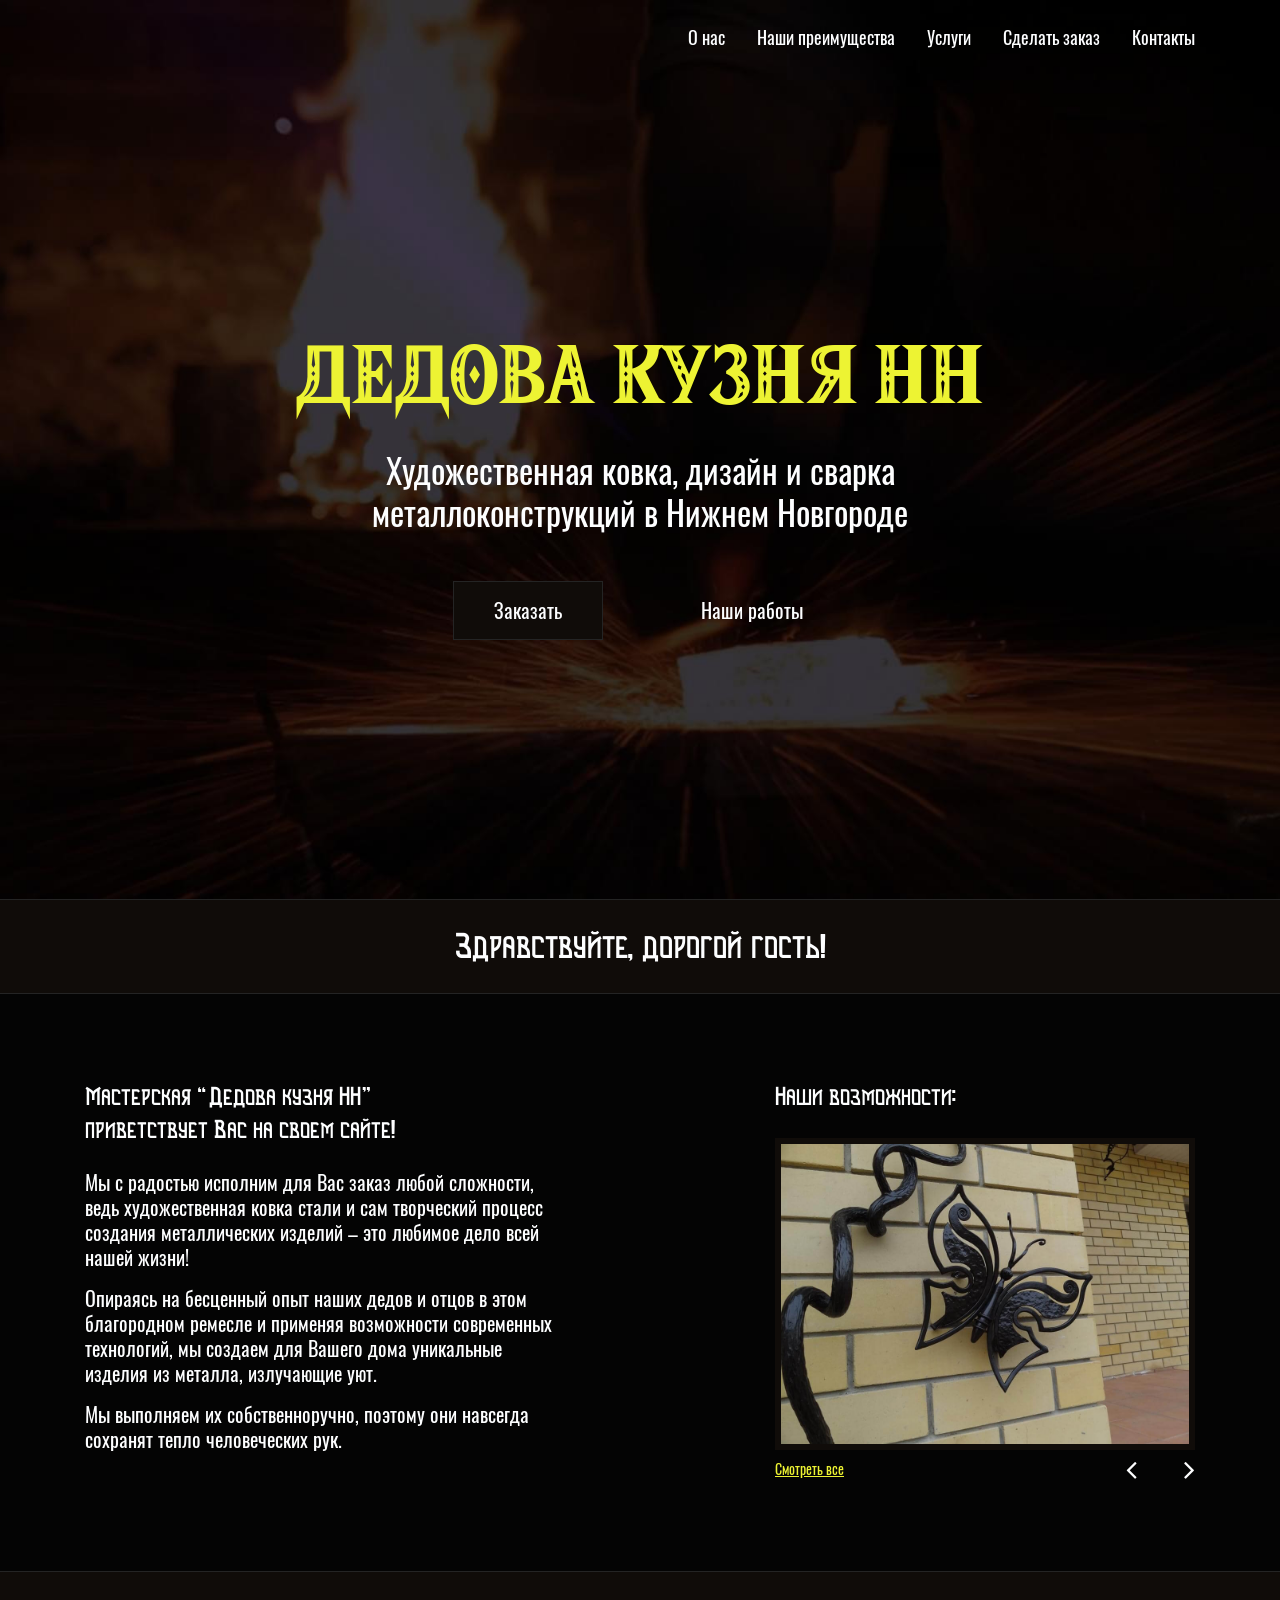
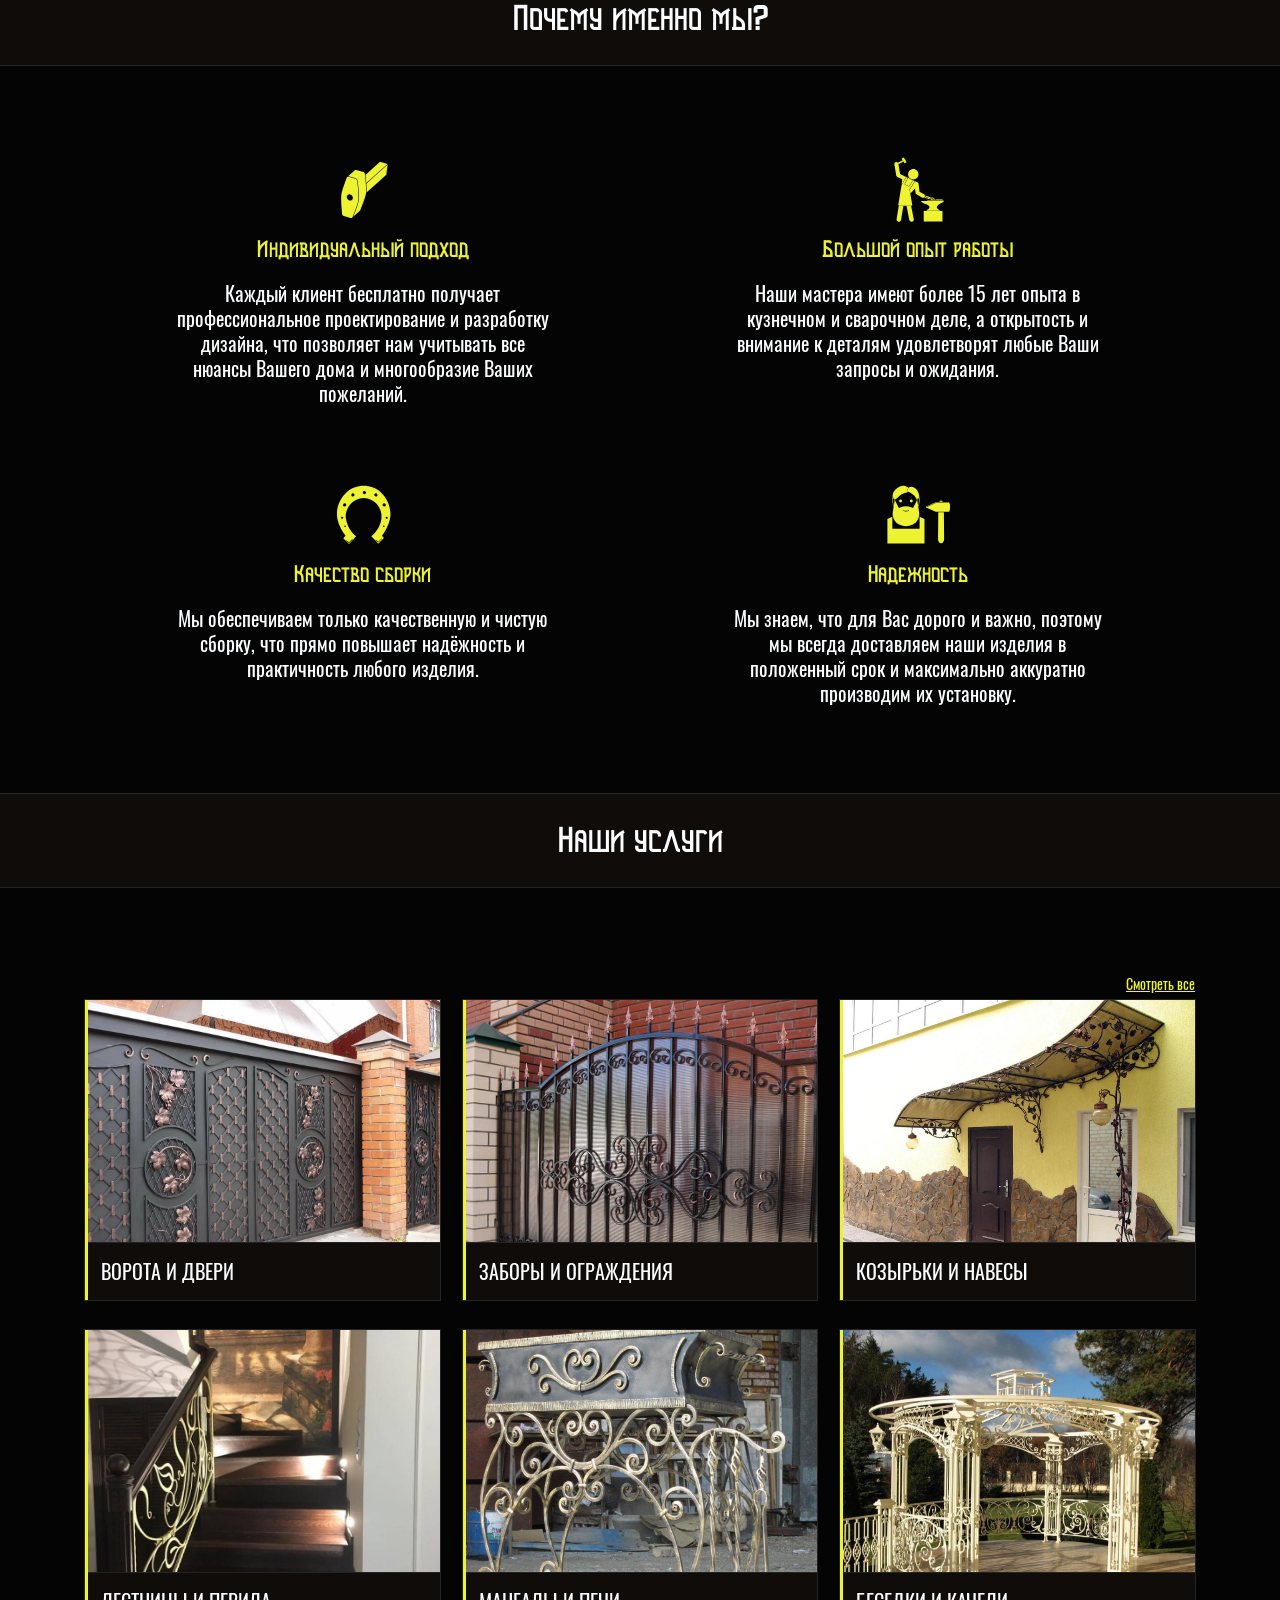
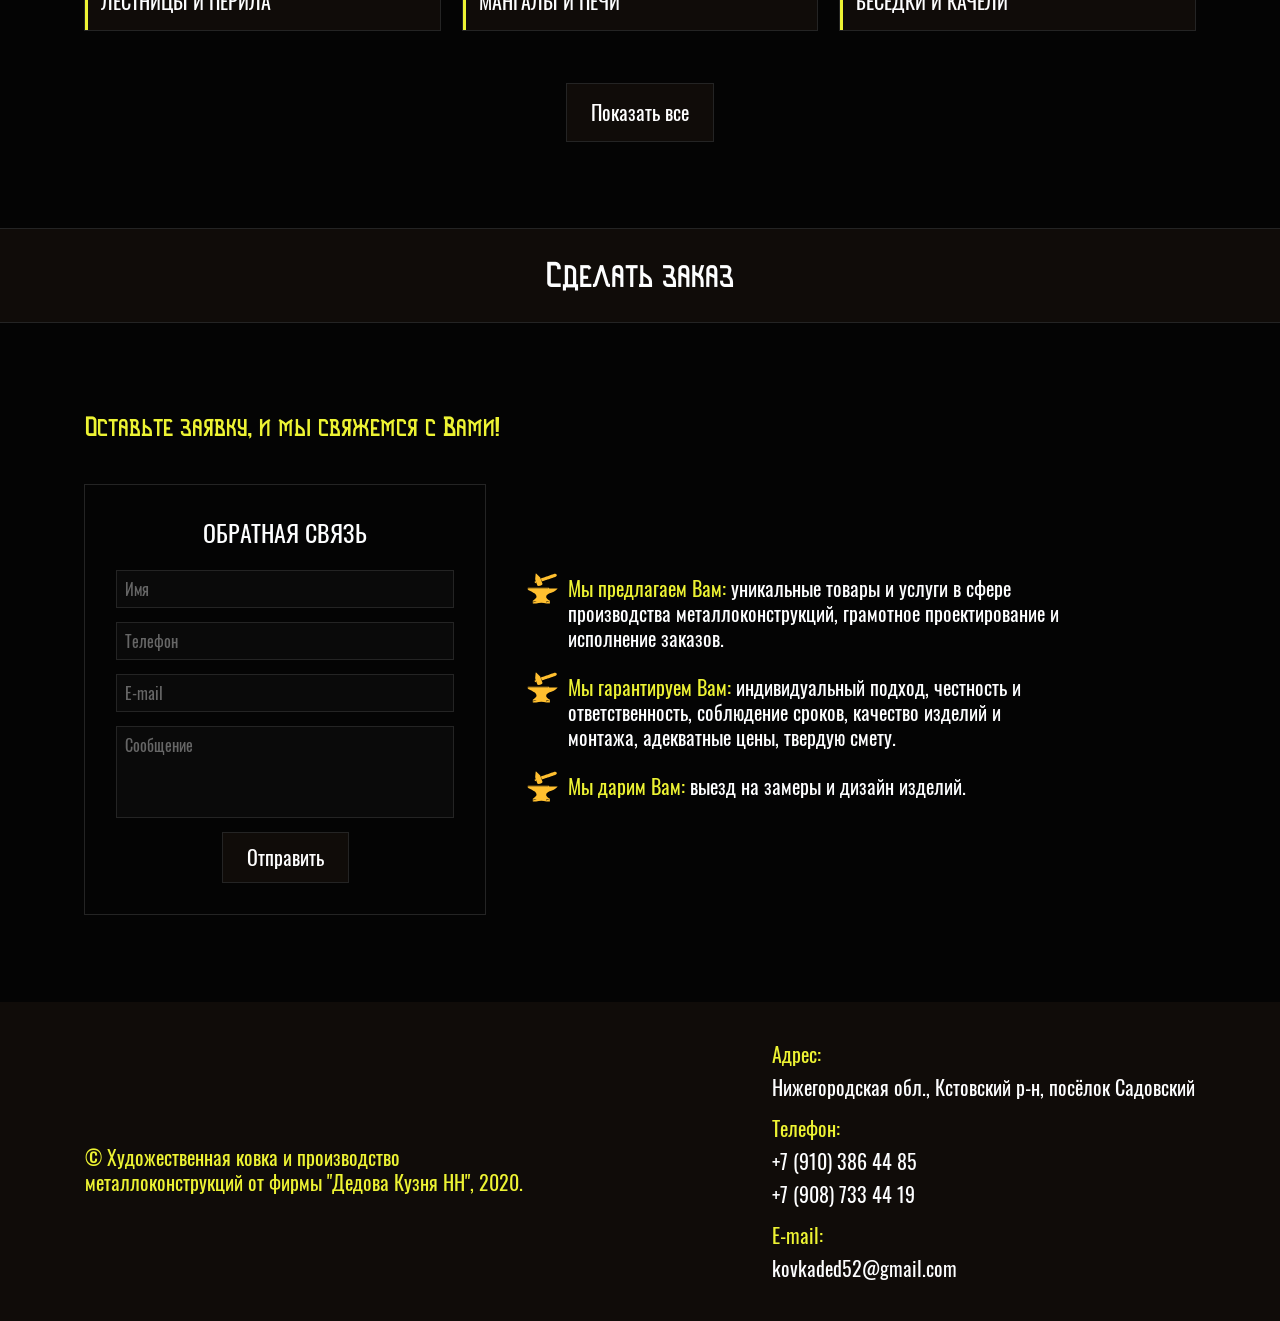
==== commit 190b71a1: "ah shit, here we go again" ====
--- a/kovka-ded52/index.html
+++ b/kovka-ded52/index.html
@@ -142,7 +142,7 @@
 									сохранят тепло человеческих рук.</p>
 							</div>
 							<div class="greeting__services">
-								<h3 class="greeting__welcome-title">Чем мы занимаемся:</h3>
+								<h3 class="greeting__welcome-title">Наши возможности:</h3>
 								<div class="greeting__services-container">
 									<div class="greeting__services-item first"></div>
 									<div class="greeting__services-item second"></div>
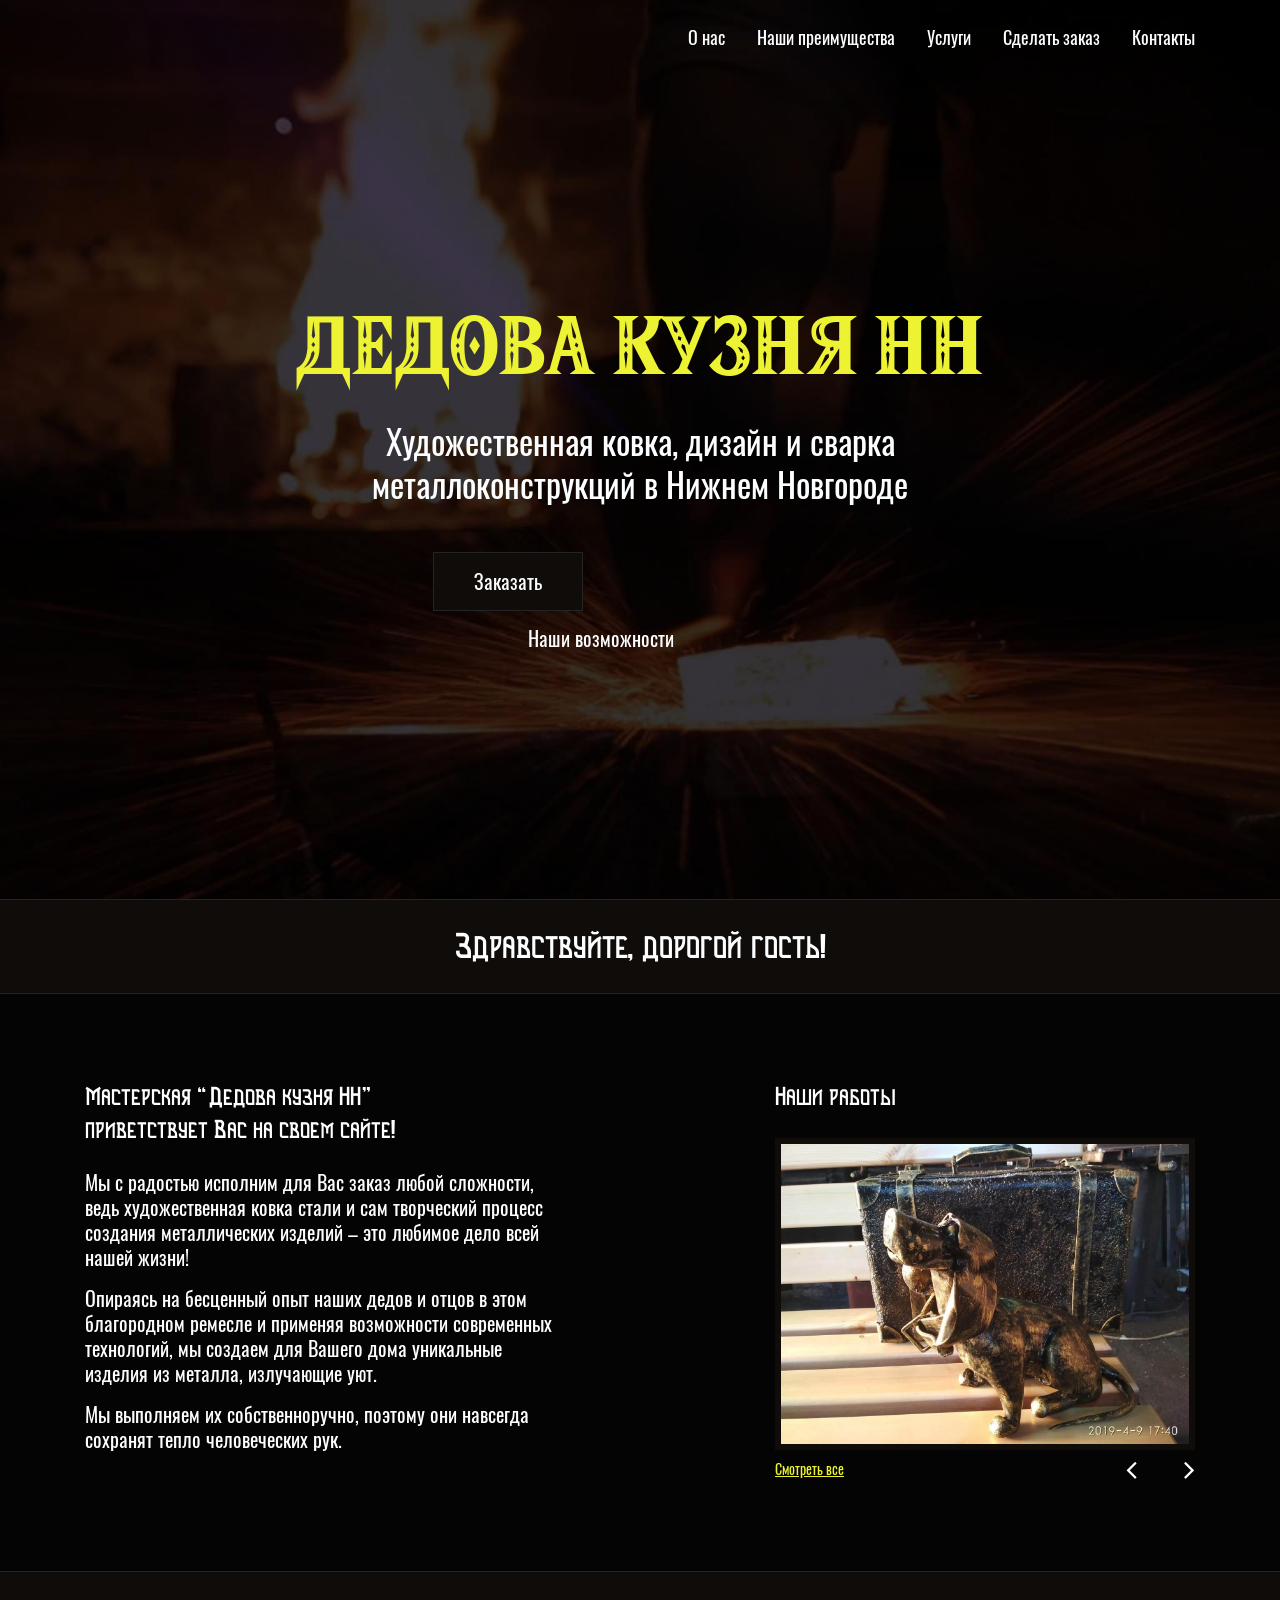
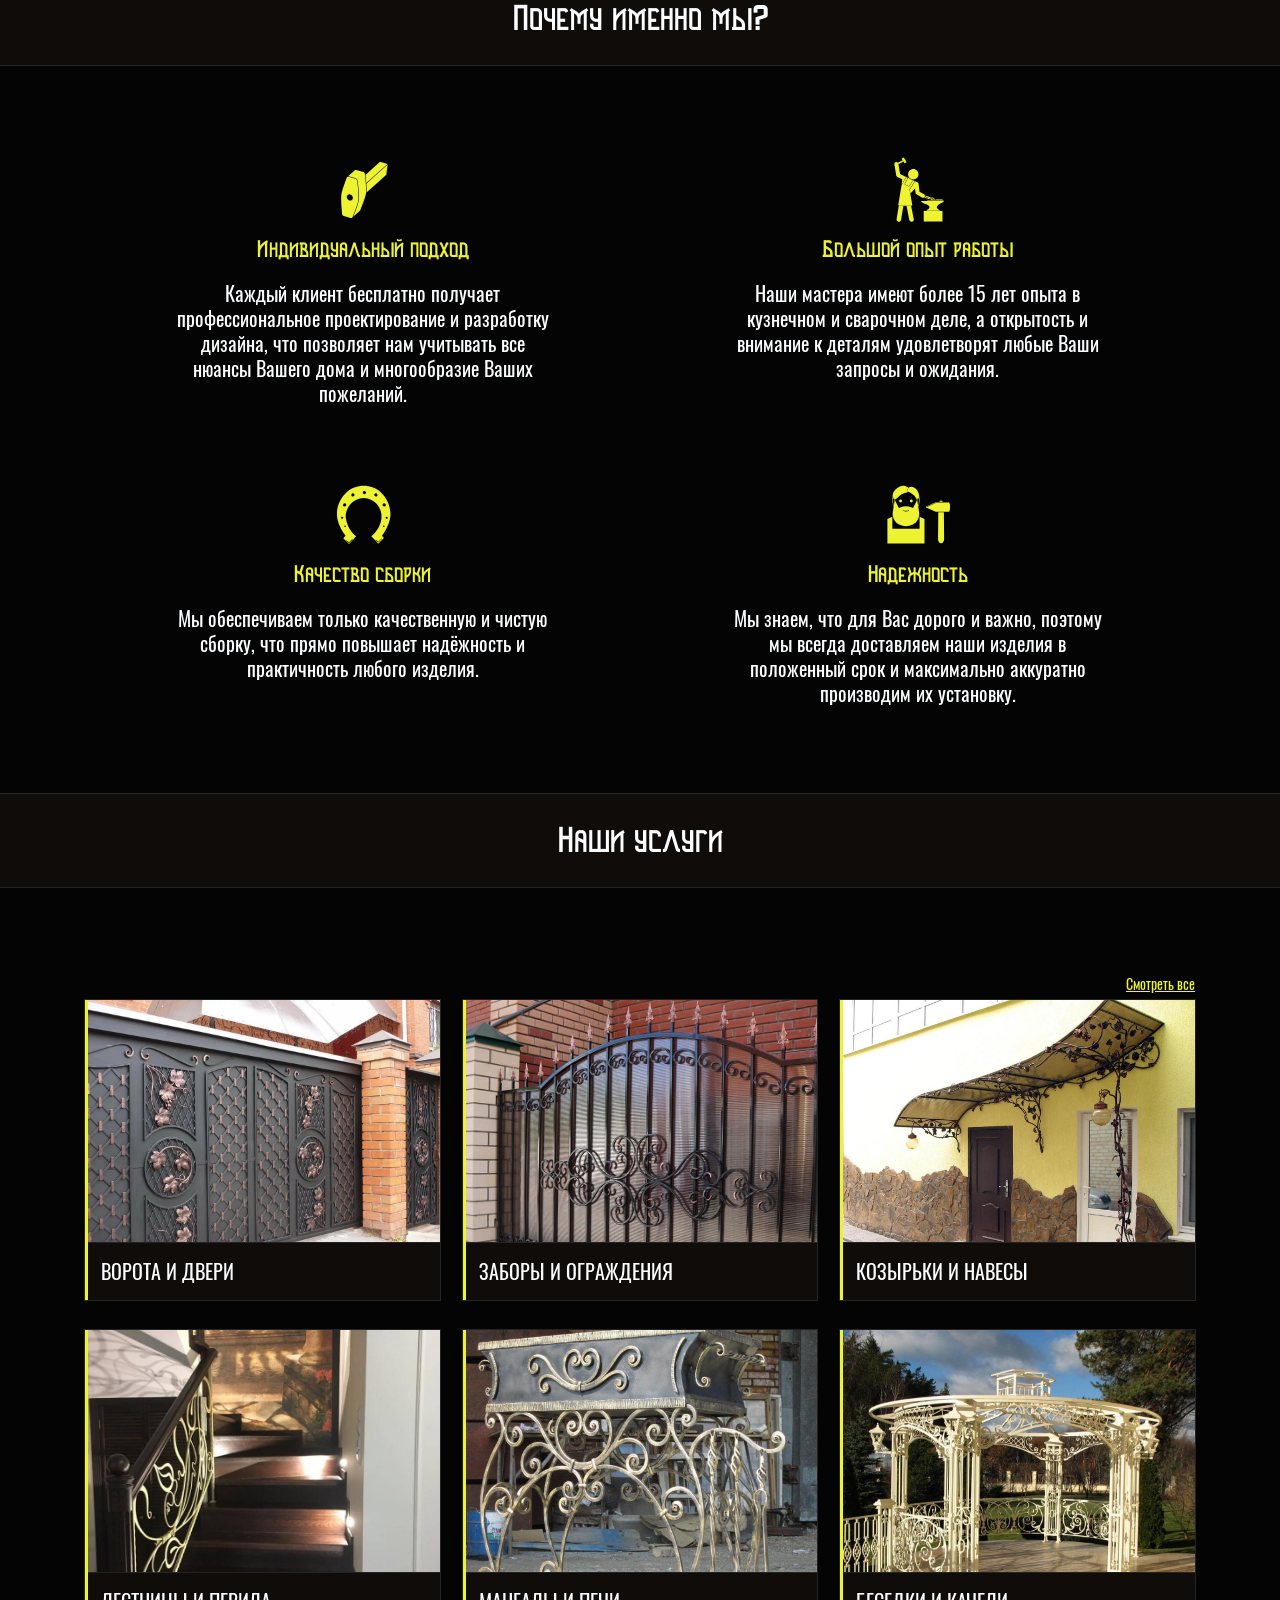
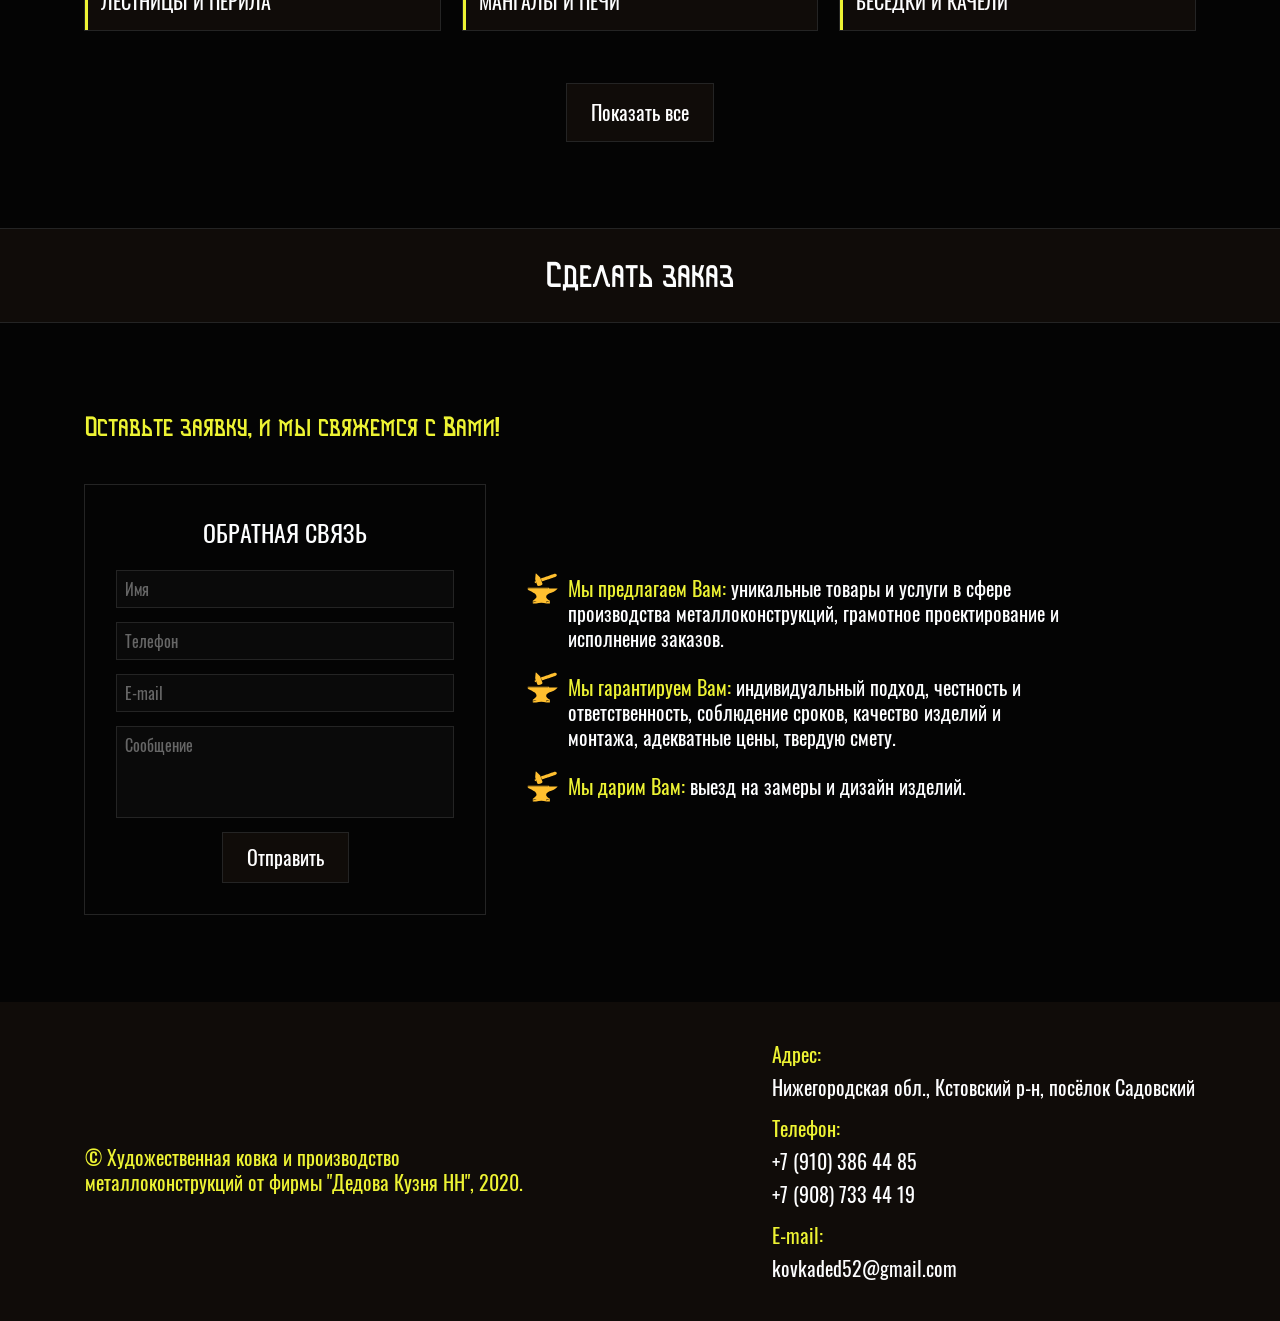
==== commit c9f38648: "New preview" ====
--- a/kovka-ded52/index.html
+++ b/kovka-ded52/index.html
@@ -114,7 +114,7 @@
 						металлоконструкций в Нижнем Новгороде</p>
 					<div class="header__buttons">
 						<a href="#order" class="header__btn-main btn">Заказать</a>
-						<a href="our-works.html" class="btn header__btn">Наши работы</a>
+						<a href="our-works.html" class="btn header__btn">Наши возможности</a>
 					</div>
 				</div>
 			</header>
@@ -142,13 +142,16 @@
 									сохранят тепло человеческих рук.</p>
 							</div>
 							<div class="greeting__services">
-								<h3 class="greeting__welcome-title">Наши возможности:</h3>
+								<h3 class="greeting__welcome-title">Наши работы</h3>
 								<div class="greeting__services-container">
 									<div class="greeting__services-item first"></div>
 									<div class="greeting__services-item second"></div>
 									<div class="greeting__services-item third"></div>
 									<div class="greeting__services-item fourth"></div>
 									<div class="greeting__services-item fifth"></div>
+									<div class="greeting__services-item sixth"></div>
+									<div class="greeting__services-item seventh"></div>
+									<div class="greeting__services-item eighth"></div>
 								</div>
 								<div class="greeting__services-handling">
 									<a href="our-works.html" class="greeting__services-link">Смотреть все</a>
--- a/kovka-ded52/css/app.min.css
+++ b/kovka-ded52/css/app.min.css
@@ -1 +1 @@
-#my-page{display:-webkit-box;display:-ms-flexbox;display:flex;-webkit-box-orient:vertical;-webkit-box-direction:normal;-ms-flex-direction:column;flex-direction:column;min-height:100%}#my-content{-webkit-box-flex:1;-ms-flex:1;flex:1}#my-footer{-webkit-box-flex:0;-ms-flex:0;flex:0}*,::after,::before{-webkit-box-sizing:border-box;box-sizing:border-box}html{font-family:sans-serif;line-height:1.15;-webkit-text-size-adjust:100%;-webkit-tap-highlight-color:transparent}article,aside,figcaption,figure,footer,header,hgroup,main,nav,section{display:block}body{margin:0;font-family:-apple-system,BlinkMacSystemFont,"Segoe UI",Roboto,"Helvetica Neue",Arial,"Noto Sans",sans-serif,"Apple Color Emoji","Segoe UI Emoji","Segoe UI Symbol","Noto Color Emoji";font-size:1rem;font-weight:400;line-height:1.5;color:#212529;text-align:left;background-color:#fff}[tabindex="-1"]:focus:not(:focus-visible){outline:0!important}hr{-webkit-box-sizing:content-box;box-sizing:content-box;height:0;overflow:visible}h1,h2,h3,h4,h5,h6{margin-top:0;margin-bottom:.5rem}p{margin-top:0;margin-bottom:1rem}abbr[data-original-title],abbr[title]{text-decoration:underline;-webkit-text-decoration:underline dotted;text-decoration:underline dotted;cursor:help;border-bottom:0;-webkit-text-decoration-skip-ink:none;text-decoration-skip-ink:none}address{margin-bottom:1rem;font-style:normal;line-height:inherit}dl,ol,ul{margin-top:0;margin-bottom:1rem}ol ol,ol ul,ul ol,ul ul{margin-bottom:0}dt{font-weight:700}dd{margin-bottom:.5rem;margin-left:0}blockquote{margin:0 0 1rem}b,strong{font-weight:bolder}small{font-size:80%}sub,sup{position:relative;font-size:75%;line-height:0;vertical-align:baseline}sub{bottom:-.25em}sup{top:-.5em}a{color:#007bff;text-decoration:none;background-color:transparent}a:hover{color:#0056b3;text-decoration:underline}a:not([href]){color:inherit;text-decoration:none}a:not([href]):hover{color:inherit;text-decoration:none}code,kbd,pre,samp{font-family:SFMono-Regular,Menlo,Monaco,Consolas,"Liberation Mono","Courier New",monospace;font-size:1em}pre{margin-top:0;margin-bottom:1rem;overflow:auto;-ms-overflow-style:scrollbar}figure{margin:0 0 1rem}img{vertical-align:middle;border-style:none}svg{overflow:hidden;vertical-align:middle}table{border-collapse:collapse}caption{padding-top:.75rem;padding-bottom:.75rem;color:#6c757d;text-align:left;caption-side:bottom}th{text-align:inherit}label{display:inline-block;margin-bottom:.5rem}button{border-radius:0}button:focus{outline:1px dotted;outline:5px auto -webkit-focus-ring-color}button,input,optgroup,select,textarea{margin:0;font-family:inherit;font-size:inherit;line-height:inherit}button,input{overflow:visible}button,select{text-transform:none}[role=button]{cursor:pointer}select{word-wrap:normal}[type=button],[type=reset],[type=submit],button{-webkit-appearance:button}[type=button]:not(:disabled),[type=reset]:not(:disabled),[type=submit]:not(:disabled),button:not(:disabled){cursor:pointer}[type=button]::-moz-focus-inner,[type=reset]::-moz-focus-inner,[type=submit]::-moz-focus-inner,button::-moz-focus-inner{padding:0;border-style:none}input[type=checkbox],input[type=radio]{-webkit-box-sizing:border-box;box-sizing:border-box;padding:0}textarea{overflow:auto;resize:vertical}fieldset{min-width:0;padding:0;margin:0;border:0}legend{display:block;width:100%;max-width:100%;padding:0;margin-bottom:.5rem;font-size:1.5rem;line-height:inherit;color:inherit;white-space:normal}progress{vertical-align:baseline}[type=number]::-webkit-inner-spin-button,[type=number]::-webkit-outer-spin-button{height:auto}[type=search]{outline-offset:-2px;-webkit-appearance:none}[type=search]::-webkit-search-decoration{-webkit-appearance:none}::-webkit-file-upload-button{font:inherit;-webkit-appearance:button}output{display:inline-block}summary{display:list-item;cursor:pointer}template{display:none}[hidden]{display:none!important}.mm-menu_theme-white{--mm-color-border:rgba( 0,0,0, 0.1 );--mm-color-button:rgba( 0,0,0, 0.3 );--mm-color-text:rgba( 0,0,0, 0.7 );--mm-color-text-dimmed:rgba( 0,0,0, 0.3 );--mm-color-background:#fff;--mm-color-background-highlight:rgba( 0,0,0, 0.06 );--mm-color-background-emphasis:rgba( 0,0,0, 0.03 );--mm-shadow:0 0 10px rgba( 0,0,0, 0.2 )}.mm-menu_theme-dark{--mm-color-border:rgba( 0,0,0, 0.3 );--mm-color-button:rgba( 255,255,255, 0.4 );--mm-color-text:rgba( 255,255,255, 0.85 );--mm-color-text-dimmed:rgba( 255,255,255, 0.4 );--mm-color-background:#333;--mm-color-background-highlight:rgba( 255,255,255, 0.08 );--mm-color-background-emphasis:rgba( 0,0,0, 0.1 );--mm-shadow:0 0 20px rgba( 0,0,0, 0.5 )}.mm-menu_theme-black{--mm-color-border:rgba( 255,255,255, 0.25 );--mm-color-button:rgba( 255,255,255, 0.4 );--mm-color-text:rgba( 255,255,255, 0.75 );--mm-color-text-dimmed:rgba( 255,255,255, 0.4 );--mm-color-background:#000;--mm-color-background-highlight:rgba( 255,255,255, 0.2 );--mm-color-background-emphasis:rgba( 255,255,255, 0.15 );--mm-shadow:none}:root{--mm-line-height:20px;--mm-listitem-size:44px;--mm-navbar-size:44px;--mm-offset-top:0;--mm-offset-right:0;--mm-offset-bottom:0;--mm-offset-left:0;--mm-color-border:rgba(0, 0, 0, 0.1);--mm-color-button:rgba(0, 0, 0, 0.3);--mm-color-text:rgba(0, 0, 0, 0.75);--mm-color-text-dimmed:rgba(0, 0, 0, 0.3);--mm-color-background:#f3f3f3;--mm-color-background-highlight:rgba(0, 0, 0, 0.05);--mm-color-background-emphasis:rgba(255, 255, 255, 0.4);--mm-shadow:0 0 10px rgba(0, 0, 0, 0.3)}.mm-hidden{display:none!important}.mm-wrapper{overflow-x:hidden;position:relative}.mm-menu{top:0;right:0;bottom:0;left:0;background:#f3f3f3;border-color:rgba(0,0,0,.1);color:rgba(0,0,0,.75);line-height:20px;display:-webkit-box;display:-ms-flexbox;display:flex;-webkit-box-orient:vertical;-webkit-box-direction:normal;-ms-flex-direction:column;flex-direction:column;padding:0;margin:0;-webkit-box-sizing:border-box;box-sizing:border-box;position:absolute;top:var(--mm-offset-top);right:var(--mm-offset-right);bottom:var(--mm-offset-bottom);left:var(--mm-offset-left);z-index:0;background:var(--mm-color-background);border-color:var(--mm-color-border);color:var(--mm-color-text);line-height:var(--mm-line-height);-webkit-tap-highlight-color:var(--mm-color-background-emphasis);-webkit-font-smoothing:antialiased;-moz-osx-font-smoothing:grayscale}.mm-menu a,.mm-menu a:active,.mm-menu a:hover,.mm-menu a:link,.mm-menu a:visited{text-decoration:none;color:inherit}[dir=rtl] .mm-menu{direction:rtl}.mm-panel{background:#f3f3f3;border-color:rgba(0,0,0,.1);color:rgba(0,0,0,.75);z-index:0;-webkit-box-sizing:border-box;box-sizing:border-box;width:100%;-webkit-overflow-scrolling:touch;overflow:hidden;overflow-y:auto;-ms-scroll-chaining:none;overscroll-behavior:contain;color:var(--mm-color-text);border-color:var(--mm-color-border);background:var(--mm-color-background);-webkit-transform:translate3d(100%,0,0);transform:translate3d(100%,0,0);-webkit-transition:-webkit-transform .4s ease;transition:-webkit-transform .4s ease;-o-transition:transform .4s ease;transition:transform .4s ease;transition:transform .4s ease,-webkit-transform .4s ease}.mm-panel:after{height:44px}.mm-panel:not(.mm-hidden){display:block}.mm-panel:after{content:'';display:block;height:var(--mm-listitem-size)}.mm-panel_opened{z-index:1;-webkit-transform:translate3d(0,0,0);transform:translate3d(0,0,0)}.mm-panel_opened-parent{-webkit-transform:translate3d(-30%,0,0);transform:translate3d(-30%,0,0)}.mm-panel_highest{z-index:2}.mm-panel_noanimation{-webkit-transition:none!important;-o-transition:none!important;transition:none!important}.mm-panel_noanimation.mm-panel_opened-parent{-webkit-transform:translate3d(0,0,0);transform:translate3d(0,0,0)}.mm-panels>.mm-panel{position:absolute;left:0;right:0;top:0;bottom:0}.mm-panel__content{padding:20px 20px 0}.mm-panels{background:#f3f3f3;border-color:rgba(0,0,0,.1);color:rgba(0,0,0,.75);position:relative;height:100%;-webkit-box-flex:1;-ms-flex-positive:1;flex-grow:1;overflow:hidden;background:var(--mm-color-background);border-color:var(--mm-color-border);color:var(--mm-color-text)}[dir=rtl] .mm-panel:not(.mm-panel_opened){-webkit-transform:translate3d(-100%,0,0);transform:translate3d(-100%,0,0)}[dir=rtl] .mm-panel.mm-panel_opened-parent{-webkit-transform:translate3d(30%,0,0);transform:translate3d(30%,0,0)}.mm-listitem_vertical>.mm-panel{display:none;width:100%;padding:10px 0 10px 10px;-webkit-transform:none!important;-ms-transform:none!important;transform:none!important}.mm-listitem_vertical>.mm-panel:after,.mm-listitem_vertical>.mm-panel:before{content:none;display:none}.mm-listitem_opened>.mm-panel{display:block}.mm-listitem_vertical>.mm-listitem__btn{height:44px;height:var(--mm-listitem-size);bottom:auto}.mm-listitem_vertical .mm-listitem:last-child:after{border-color:transparent}.mm-listitem_opened>.mm-listitem__btn:after{-webkit-transform:rotate(225deg);-ms-transform:rotate(225deg);transform:rotate(225deg);right:19px}.mm-btn{-webkit-box-flex:0;-ms-flex-positive:0;flex-grow:0;-ms-flex-negative:0;flex-shrink:0;position:relative;-webkit-box-sizing:border-box;box-sizing:border-box;width:50px;padding:0}.mm-btn:after,.mm-btn:before{border:2px solid rgba(0,0,0,.3);border:2px solid var(--mm-color-button)}.mm-btn_next:after,.mm-btn_prev:before{content:'';border-bottom:none;border-right:none;-webkit-box-sizing:content-box;box-sizing:content-box;display:block;width:8px;height:8px;margin:auto;position:absolute;top:0;bottom:0}.mm-btn_prev:before{-webkit-transform:rotate(-45deg);-ms-transform:rotate(-45deg);transform:rotate(-45deg);left:23px;right:auto}.mm-btn_next:after{-webkit-transform:rotate(135deg);-ms-transform:rotate(135deg);transform:rotate(135deg);right:23px;left:auto}.mm-btn_close:after,.mm-btn_close:before{content:'';-webkit-box-sizing:content-box;box-sizing:content-box;display:block;width:5px;height:5px;margin:auto;position:absolute;top:0;bottom:0;-webkit-transform:rotate(-45deg);-ms-transform:rotate(-45deg);transform:rotate(-45deg)}.mm-btn_close:before{border-right:none;border-bottom:none;right:18px}.mm-btn_close:after{border-left:none;border-top:none;right:25px}[dir=rtl] .mm-btn_next:after{-webkit-transform:rotate(-45deg);-ms-transform:rotate(-45deg);transform:rotate(-45deg);left:23px;right:auto}[dir=rtl] .mm-btn_prev:before{-webkit-transform:rotate(135deg);-ms-transform:rotate(135deg);transform:rotate(135deg);right:23px;left:auto}[dir=rtl] .mm-btn_close:after,[dir=rtl] .mm-btn_close:before{right:auto}[dir=rtl] .mm-btn_close:before{left:25px}[dir=rtl] .mm-btn_close:after{left:18px}.mm-navbar{min-height:44px;border-bottom:1px solid rgba(0,0,0,.1);background:#f3f3f3;color:rgba(0,0,0,.3);display:-webkit-box;display:-ms-flexbox;display:flex;min-height:var(--mm-navbar-size);border-bottom:1px solid var(--mm-color-border);background:var(--mm-color-background);color:var(--mm-color-text-dimmed);text-align:center;opacity:1;-webkit-transition:opacity .4s ease;-o-transition:opacity .4s ease;transition:opacity .4s ease}.mm-navbar>*{min-height:44px}@supports ((position:-webkit-sticky) or (position:sticky)){.mm-navbar_sticky{position:-webkit-sticky;position:sticky;top:0;z-index:1}}.mm-navbar>*{-webkit-box-flex:1;-ms-flex-positive:1;flex-grow:1;display:-webkit-box;display:-ms-flexbox;display:flex;-webkit-box-align:center;-ms-flex-align:center;align-items:center;-webkit-box-pack:center;-ms-flex-pack:center;justify-content:center;-webkit-box-sizing:border-box;box-sizing:border-box}.mm-navbar__btn{-webkit-box-flex:0;-ms-flex-positive:0;flex-grow:0}.mm-navbar__title{-webkit-box-flex:1;-ms-flex:1 1 50%;flex:1 1 50%;display:-webkit-box;display:-ms-flexbox;display:flex;padding-left:20px;padding-right:20px;overflow:hidden}.mm-navbar__title:not(:last-child){padding-right:0}.mm-navbar__title>span{-o-text-overflow:ellipsis;text-overflow:ellipsis;white-space:nowrap;overflow:hidden}.mm-navbar__btn:not(.mm-hidden)+.mm-navbar__title{padding-left:0}.mm-navbar__btn:not(.mm-hidden)+.mm-navbar__title:last-child{padding-right:50px}[dir=rtl] .mm-navbar{-webkit-box-orient:horizontal;-webkit-box-direction:reverse;-ms-flex-direction:row-reverse;flex-direction:row-reverse}.mm-listview{list-style:none;display:block;padding:0;margin:0}.mm-listitem{color:rgba(0,0,0,.75);border-color:rgba(0,0,0,.1);color:var(--mm-color-text);border-color:var(--mm-color-border);list-style:none;display:block;padding:0;margin:0;position:relative;display:-webkit-box;display:-ms-flexbox;display:flex;-ms-flex-wrap:wrap;flex-wrap:wrap}.mm-listitem:after{content:'';border-color:inherit;border-bottom-width:1px;border-bottom-style:solid;display:block;position:absolute;left:20px;right:0;bottom:0}.mm-listitem a,.mm-listitem a:hover{text-decoration:none}.mm-listitem__btn,.mm-listitem__text{padding:12px;display:block;padding:calc((var(--mm-listitem-size) - var(--mm-line-height))/ 2);padding-left:0;padding-right:0;color:inherit}.mm-listitem__text{-o-text-overflow:ellipsis;text-overflow:ellipsis;white-space:nowrap;overflow:hidden;padding-left:20px;padding-right:10px;-webkit-box-flex:1;-ms-flex-positive:1;flex-grow:1;-ms-flex-preferred-size:10%;flex-basis:10%}.mm-listitem__btn{background:rgba(3,2,1,0);border-color:inherit;width:auto;padding-right:50px;position:relative}.mm-listitem__btn:not(.mm-listitem__text){border-left-width:1px;border-left-style:solid}.mm-listitem_selected>.mm-listitem__text{background:rgba(255,255,255,.4);background:var(--mm-color-background-emphasis)}.mm-listitem_opened>.mm-listitem__btn,.mm-listitem_opened>.mm-panel{background:rgba(0,0,0,.05);background:var(--mm-color-background-highlight)}[dir=rtl] .mm-listitem:after{left:0;right:20px}[dir=rtl] .mm-listitem__text{padding-left:10px;padding-right:20px}[dir=rtl] .mm-listitem__btn{padding-left:50px;border-left-width:0;border-left-style:none}[dir=rtl] .mm-listitem__btn:not(.mm-listitem__text){padding-right:0;border-right-width:1px;border-right-style:solid}.mm-page{-webkit-box-sizing:border-box;box-sizing:border-box;position:relative}.mm-slideout{-webkit-transition:-webkit-transform .4s ease;transition:-webkit-transform .4s ease;-o-transition:transform .4s ease;transition:transform .4s ease;transition:transform .4s ease,-webkit-transform .4s ease;z-index:1}.mm-wrapper_opened{overflow-x:hidden;position:relative}.mm-wrapper_opened .mm-page{min-height:100vh}.mm-wrapper_background .mm-page{background:inherit}.mm-menu_offcanvas{position:fixed;right:auto;z-index:0}.mm-menu_offcanvas:not(.mm-menu_opened){display:none}.mm-menu_offcanvas{width:80%;min-width:240px;max-width:440px}.mm-wrapper_opening .mm-menu_offcanvas.mm-menu_opened~.mm-slideout{-webkit-transform:translate3d(80vw,0,0);transform:translate3d(80vw,0,0)}@media all and (max-width:300px){.mm-wrapper_opening .mm-menu_offcanvas.mm-menu_opened~.mm-slideout{-webkit-transform:translate3d(240px,0,0);transform:translate3d(240px,0,0)}}@media all and (min-width:550px){.mm-wrapper_opening .mm-menu_offcanvas.mm-menu_opened~.mm-slideout{-webkit-transform:translate3d(440px,0,0);transform:translate3d(440px,0,0)}}.mm-wrapper__blocker{background:rgba(3,2,1,0);overflow:hidden;display:none;position:fixed;top:0;right:0;bottom:0;left:0;z-index:2}.mm-wrapper_blocking{overflow:hidden}.mm-wrapper_blocking body{overflow:hidden}.mm-wrapper_blocking .mm-wrapper__blocker{display:block}.mm-sronly{border:0!important;clip:rect(1px,1px,1px,1px)!important;-webkit-clip-path:inset(50%)!important;clip-path:inset(50%)!important;white-space:nowrap!important;width:1px!important;min-width:1px!important;height:1px!important;min-height:1px!important;padding:0!important;overflow:hidden!important;position:absolute!important}.mm-menu_autoheight:not(.mm-menu_offcanvas){position:relative}.mm-menu_autoheight.mm-menu_position-bottom,.mm-menu_autoheight.mm-menu_position-top{max-height:80%}.mm-menu_autoheight-measuring .mm-panel{display:block!important}.mm-menu_autoheight-measuring .mm-panels>.mm-panel{bottom:auto!important;height:auto!important}.mm-menu_autoheight-measuring .mm-listitem_vertical:not(.mm-listitem_opened) .mm-panel{display:none!important}[class*=mm-menu_columns-]{-webkit-transition-property:width;-o-transition-property:width;transition-property:width}[class*=mm-menu_columns-] .mm-panels>.mm-panel{right:auto;-webkit-transition-property:width,-webkit-transform;transition-property:width,-webkit-transform;-o-transition-property:width,transform;transition-property:width,transform;transition-property:width,transform,-webkit-transform}[class*=mm-menu_columns-] .mm-panels>.mm-panel_opened,[class*=mm-menu_columns-] .mm-panels>.mm-panel_opened-parent{display:block!important}[class*=mm-panel_columns-]{border-right:1px solid;border-color:inherit}.mm-menu_columns-1 .mm-panel_columns-0,.mm-menu_columns-2 .mm-panel_columns-1,.mm-menu_columns-3 .mm-panel_columns-2,.mm-menu_columns-4 .mm-panel_columns-3{border-right:none}[class*=mm-menu_columns-] .mm-panels>.mm-panel_columns-0{-webkit-transform:translate3d(0,0,0);transform:translate3d(0,0,0)}.mm-menu_columns-0 .mm-panels>.mm-panel{z-index:0}.mm-menu_columns-0 .mm-panels>.mm-panel else{width:100%}.mm-menu_columns-0 .mm-panels>.mm-panel:not(.mm-panel_opened):not(.mm-panel_opened-parent){-webkit-transform:translate3d(100%,0,0);transform:translate3d(100%,0,0)}.mm-menu_columns-0{width:80%;min-width:240px;max-width:0}.mm-wrapper_opening .mm-menu_columns-0.mm-menu_opened~.mm-slideout{-webkit-transform:translate3d(80vw,0,0);transform:translate3d(80vw,0,0)}@media all and (max-width:300px){.mm-wrapper_opening .mm-menu_columns-0.mm-menu_opened~.mm-slideout{-webkit-transform:translate3d(240px,0,0);transform:translate3d(240px,0,0)}}@media all and (min-width:0px){.mm-wrapper_opening .mm-menu_columns-0.mm-menu_opened~.mm-slideout{-webkit-transform:translate3d(0,0,0);transform:translate3d(0,0,0)}}.mm-wrapper_opening .mm-menu_columns-0.mm-menu_position-right.mm-menu_opened~.mm-slideout{-webkit-transform:translate3d(-80vw,0,0);transform:translate3d(-80vw,0,0)}@media all and (max-width:300px){.mm-wrapper_opening .mm-menu_columns-0.mm-menu_position-right.mm-menu_opened~.mm-slideout{-webkit-transform:translate3d(-240px,0,0);transform:translate3d(-240px,0,0)}}@media all and (min-width:0px){.mm-wrapper_opening .mm-menu_columns-0.mm-menu_position-right.mm-menu_opened~.mm-slideout{-webkit-transform:translate3d(0,0,0);transform:translate3d(0,0,0)}}[class*=mm-menu_columns-] .mm-panels>.mm-panel_columns-1{-webkit-transform:translate3d(100%,0,0);transform:translate3d(100%,0,0)}.mm-menu_columns-1 .mm-panels>.mm-panel{z-index:1;width:100%}.mm-menu_columns-1 .mm-panels>.mm-panel else{width:100%}.mm-menu_columns-1 .mm-panels>.mm-panel:not(.mm-panel_opened):not(.mm-panel_opened-parent){-webkit-transform:translate3d(200%,0,0);transform:translate3d(200%,0,0)}.mm-menu_columns-1{width:80%;min-width:240px;max-width:440px}.mm-wrapper_opening .mm-menu_columns-1.mm-menu_opened~.mm-slideout{-webkit-transform:translate3d(80vw,0,0);transform:translate3d(80vw,0,0)}@media all and (max-width:300px){.mm-wrapper_opening .mm-menu_columns-1.mm-menu_opened~.mm-slideout{-webkit-transform:translate3d(240px,0,0);transform:translate3d(240px,0,0)}}@media all and (min-width:550px){.mm-wrapper_opening .mm-menu_columns-1.mm-menu_opened~.mm-slideout{-webkit-transform:translate3d(440px,0,0);transform:translate3d(440px,0,0)}}.mm-wrapper_opening .mm-menu_columns-1.mm-menu_position-right.mm-menu_opened~.mm-slideout{-webkit-transform:translate3d(-80vw,0,0);transform:translate3d(-80vw,0,0)}@media all and (max-width:300px){.mm-wrapper_opening .mm-menu_columns-1.mm-menu_position-right.mm-menu_opened~.mm-slideout{-webkit-transform:translate3d(-240px,0,0);transform:translate3d(-240px,0,0)}}@media all and (min-width:550px){.mm-wrapper_opening .mm-menu_columns-1.mm-menu_position-right.mm-menu_opened~.mm-slideout{-webkit-transform:translate3d(-440px,0,0);transform:translate3d(-440px,0,0)}}[class*=mm-menu_columns-] .mm-panels>.mm-panel_columns-2{-webkit-transform:translate3d(200%,0,0);transform:translate3d(200%,0,0)}.mm-menu_columns-2 .mm-panels>.mm-panel{z-index:2;width:50%}.mm-menu_columns-2 .mm-panels>.mm-panel else{width:100%}.mm-menu_columns-2 .mm-panels>.mm-panel:not(.mm-panel_opened):not(.mm-panel_opened-parent){-webkit-transform:translate3d(300%,0,0);transform:translate3d(300%,0,0)}.mm-menu_columns-2{width:80%;min-width:240px;max-width:880px}.mm-wrapper_opening .mm-menu_columns-2.mm-menu_opened~.mm-slideout{-webkit-transform:translate3d(80vw,0,0);transform:translate3d(80vw,0,0)}@media all and (max-width:300px){.mm-wrapper_opening .mm-menu_columns-2.mm-menu_opened~.mm-slideout{-webkit-transform:translate3d(240px,0,0);transform:translate3d(240px,0,0)}}@media all and (min-width:1100px){.mm-wrapper_opening .mm-menu_columns-2.mm-menu_opened~.mm-slideout{-webkit-transform:translate3d(880px,0,0);transform:translate3d(880px,0,0)}}.mm-wrapper_opening .mm-menu_columns-2.mm-menu_position-right.mm-menu_opened~.mm-slideout{-webkit-transform:translate3d(-80vw,0,0);transform:translate3d(-80vw,0,0)}@media all and (max-width:300px){.mm-wrapper_opening .mm-menu_columns-2.mm-menu_position-right.mm-menu_opened~.mm-slideout{-webkit-transform:translate3d(-240px,0,0);transform:translate3d(-240px,0,0)}}@media all and (min-width:1100px){.mm-wrapper_opening .mm-menu_columns-2.mm-menu_position-right.mm-menu_opened~.mm-slideout{-webkit-transform:translate3d(-880px,0,0);transform:translate3d(-880px,0,0)}}[class*=mm-menu_columns-] .mm-panels>.mm-panel_columns-3{-webkit-transform:translate3d(300%,0,0);transform:translate3d(300%,0,0)}.mm-menu_columns-3 .mm-panels>.mm-panel{z-index:3;width:33.34%}.mm-menu_columns-3 .mm-panels>.mm-panel else{width:100%}.mm-menu_columns-3 .mm-panels>.mm-panel:not(.mm-panel_opened):not(.mm-panel_opened-parent){-webkit-transform:translate3d(400%,0,0);transform:translate3d(400%,0,0)}.mm-menu_columns-3{width:80%;min-width:240px;max-width:1320px}.mm-wrapper_opening .mm-menu_columns-3.mm-menu_opened~.mm-slideout{-webkit-transform:translate3d(80vw,0,0);transform:translate3d(80vw,0,0)}@media all and (max-width:300px){.mm-wrapper_opening .mm-menu_columns-3.mm-menu_opened~.mm-slideout{-webkit-transform:translate3d(240px,0,0);transform:translate3d(240px,0,0)}}@media all and (min-width:1650px){.mm-wrapper_opening .mm-menu_columns-3.mm-menu_opened~.mm-slideout{-webkit-transform:translate3d(1320px,0,0);transform:translate3d(1320px,0,0)}}.mm-wrapper_opening .mm-menu_columns-3.mm-menu_position-right.mm-menu_opened~.mm-slideout{-webkit-transform:translate3d(-80vw,0,0);transform:translate3d(-80vw,0,0)}@media all and (max-width:300px){.mm-wrapper_opening .mm-menu_columns-3.mm-menu_position-right.mm-menu_opened~.mm-slideout{-webkit-transform:translate3d(-240px,0,0);transform:translate3d(-240px,0,0)}}@media all and (min-width:1650px){.mm-wrapper_opening .mm-menu_columns-3.mm-menu_position-right.mm-menu_opened~.mm-slideout{-webkit-transform:translate3d(-1320px,0,0);transform:translate3d(-1320px,0,0)}}[class*=mm-menu_columns-] .mm-panels>.mm-panel_columns-4{-webkit-transform:translate3d(400%,0,0);transform:translate3d(400%,0,0)}.mm-menu_columns-4 .mm-panels>.mm-panel{z-index:4;width:25%}.mm-menu_columns-4 .mm-panels>.mm-panel else{width:100%}.mm-menu_columns-4 .mm-panels>.mm-panel:not(.mm-panel_opened):not(.mm-panel_opened-parent){-webkit-transform:translate3d(500%,0,0);transform:translate3d(500%,0,0)}.mm-menu_columns-4{width:80%;min-width:240px;max-width:1760px}.mm-wrapper_opening .mm-menu_columns-4.mm-menu_opened~.mm-slideout{-webkit-transform:translate3d(80vw,0,0);transform:translate3d(80vw,0,0)}@media all and (max-width:300px){.mm-wrapper_opening .mm-menu_columns-4.mm-menu_opened~.mm-slideout{-webkit-transform:translate3d(240px,0,0);transform:translate3d(240px,0,0)}}@media all and (min-width:2200px){.mm-wrapper_opening .mm-menu_columns-4.mm-menu_opened~.mm-slideout{-webkit-transform:translate3d(1760px,0,0);transform:translate3d(1760px,0,0)}}.mm-wrapper_opening .mm-menu_columns-4.mm-menu_position-right.mm-menu_opened~.mm-slideout{-webkit-transform:translate3d(-80vw,0,0);transform:translate3d(-80vw,0,0)}@media all and (max-width:300px){.mm-wrapper_opening .mm-menu_columns-4.mm-menu_position-right.mm-menu_opened~.mm-slideout{-webkit-transform:translate3d(-240px,0,0);transform:translate3d(-240px,0,0)}}@media all and (min-width:2200px){.mm-wrapper_opening .mm-menu_columns-4.mm-menu_position-right.mm-menu_opened~.mm-slideout{-webkit-transform:translate3d(-1760px,0,0);transform:translate3d(-1760px,0,0)}}[class*=mm-menu_columns-].mm-menu_position-bottom,[class*=mm-menu_columns-].mm-menu_position-top{width:100%;max-width:100%;min-width:100%}.mm-wrapper_opening [class*=mm-menu_columns-].mm-menu_position-front{-webkit-transition-property:width,min-width,max-width,-webkit-transform;transition-property:width,min-width,max-width,-webkit-transform;-o-transition-property:width,min-width,max-width,transform;transition-property:width,min-width,max-width,transform;transition-property:width,min-width,max-width,transform,-webkit-transform}.mm-counter{color:rgba(0,0,0,.3);display:block;padding-left:20px;float:right;text-align:right;color:var(--mm-color-text-dimmed)}.mm-listitem_nosubitems>.mm-counter{display:none}[dir=rtl] .mm-counter{text-align:left;float:left;padding-left:0;padding-right:20px}.mm-divider{position:relative;min-height:20px;padding:4.3px;background:#f3f3f3;-o-text-overflow:ellipsis;text-overflow:ellipsis;white-space:nowrap;overflow:hidden;min-height:var(--mm-line-height);padding:calc(((var(--mm-listitem-size) * .65) - var(--mm-line-height)) * .5);padding-right:10px;padding-left:20px;font-size:75%;text-transform:uppercase;background:var(--mm-color-background);opacity:1;-webkit-transition:opacity .4s ease;-o-transition:opacity .4s ease;transition:opacity .4s ease}.mm-divider:before{background:rgba(0,0,0,.05)}@supports ((position:-webkit-sticky) or (position:sticky)){.mm-divider{position:-webkit-sticky;position:sticky;z-index:2;top:0}.mm-navbar_sticky:not(.mm-hidden)~.mm-listview .mm-divider{top:var(--mm-navbar-size)}}.mm-divider:before{content:'';position:absolute;top:0;right:0;bottom:0;left:0;z-index:-1;background:var(--mm-color-background-highlight)}.mm-wrapper_dragging .mm-menu,.mm-wrapper_dragging .mm-slideout{-webkit-transition-duration:0s!important;-o-transition-duration:0s!important;transition-duration:0s!important;-webkit-user-select:none!important;-moz-user-select:none!important;-ms-user-select:none!important;user-select:none!important}.mm-wrapper_dragging .mm-menu{pointer-events:none!important}.mm-wrapper_dragging .mm-wrapper__blocker{display:none!important}.mm-menu_dropdown{-webkit-box-shadow:0 2px 10px rgba(0,0,0,.3);box-shadow:0 2px 10px rgba(0,0,0,.3);height:80%}.mm-wrapper_dropdown .mm-slideout{-webkit-transform:none!important;-ms-transform:none!important;transform:none!important;z-index:0}.mm-wrapper_dropdown .mm-wrapper__blocker{-webkit-transition-delay:0s!important;-o-transition-delay:0s!important;transition-delay:0s!important;z-index:1}.mm-wrapper_dropdown .mm-menu_dropdown{z-index:2}.mm-wrapper_dropdown.mm-wrapper_opened:not(.mm-wrapper_opening) .mm-menu_dropdown{display:none}.mm-menu_tip-bottom:before,.mm-menu_tip-left:before,.mm-menu_tip-right:before,.mm-menu_tip-top:before{content:'';background:inherit;-webkit-box-shadow:0 2px 10px rgba(0,0,0,.3);box-shadow:0 2px 10px rgba(0,0,0,.3);display:block;width:15px;height:15px;position:absolute;z-index:-1;-webkit-transform:rotate(45deg);-ms-transform:rotate(45deg);transform:rotate(45deg)}.mm-menu_tip-left:before{left:22px}.mm-menu_tip-right:before{right:22px}.mm-menu_tip-top:before{top:-8px}.mm-menu_tip-bottom:before{bottom:-8px}:root{--mm-iconbar-size:50px}.mm-menu_iconbar-left .mm-navbars_bottom,.mm-menu_iconbar-left .mm-navbars_top,.mm-menu_iconbar-left .mm-panels{margin-left:50px;margin-left:var(--mm-iconbar-size)}.mm-menu_iconbar-right .mm-navbars_bottom,.mm-menu_iconbar-right .mm-navbars_top,.mm-menu_iconbar-right .mm-panels{margin-right:50px;margin-right:var(--mm-iconbar-size)}.mm-iconbar{width:50px;border-color:rgba(0,0,0,.1);background:#f3f3f3;color:rgba(0,0,0,.3);display:none;position:absolute;top:0;bottom:0;z-index:2;width:var(--mm-iconbar-size);overflow:hidden;-webkit-box-sizing:border-box;box-sizing:border-box;border:0 solid;border-color:var(--mm-color-border);background:var(--mm-color-background);color:var(--mm-color-text-dimmed);text-align:center}.mm-menu_iconbar-left .mm-iconbar,.mm-menu_iconbar-right .mm-iconbar{display:-webkit-box;display:-ms-flexbox;display:flex;-webkit-box-orient:vertical;-webkit-box-direction:normal;-ms-flex-direction:column;flex-direction:column;-webkit-box-pack:justify;-ms-flex-pack:justify;justify-content:space-between}.mm-menu_iconbar-left .mm-iconbar{border-right-width:1px;left:0}.mm-menu_iconbar-right .mm-iconbar{border-left-width:1px;right:0}.mm-iconbar__bottom,.mm-iconbar__top{width:100%;-webkit-overflow-scrolling:touch;overflow:hidden;overflow-y:auto;-ms-scroll-chaining:none;overscroll-behavior:contain}.mm-iconbar__bottom>*,.mm-iconbar__top>*{-webkit-box-sizing:border-box;box-sizing:border-box;display:block;padding:12.5px 0}.mm-iconbar__bottom a,.mm-iconbar__bottom a:hover,.mm-iconbar__top a,.mm-iconbar__top a:hover{text-decoration:none}.mm-iconbar__tab_selected{background:rgba(255,255,255,.4);background:var(--mm-color-background-emphasis)}:root{--mm-iconpanel-size:50px}.mm-panel_iconpanel-1{width:calc(100% - 50px);width:calc(100% - (var(--mm-iconpanel-size) * 1))}.mm-panel_iconpanel-2{width:calc(100% - 100px);width:calc(100% - (var(--mm-iconpanel-size) * 2))}.mm-panel_iconpanel-3{width:calc(100% - 150px);width:calc(100% - (var(--mm-iconpanel-size) * 3))}.mm-panel_iconpanel-first~.mm-panel{width:calc(100% - 50px);width:calc(100% - var(--mm-iconpanel-size))}.mm-menu_iconpanel .mm-panels>.mm-panel{left:auto;-webkit-transition-property:width,-webkit-transform;transition-property:width,-webkit-transform;-o-transition-property:transform,width;transition-property:transform,width;transition-property:transform,width,-webkit-transform}.mm-menu_iconpanel .mm-panels>.mm-panel_opened,.mm-menu_iconpanel .mm-panels>.mm-panel_opened-parent{display:block!important}.mm-menu_iconpanel .mm-panels>.mm-panel_opened-parent{overflow-y:hidden;-webkit-transform:unset;-ms-transform:unset;transform:unset}.mm-menu_iconpanel .mm-panels>.mm-panel:not(.mm-panel_iconpanel-first):not(.mm-panel_iconpanel-0){border-left-width:1px;border-left-style:solid}.mm-menu_hidedivider .mm-panel_opened-parent .mm-divider,.mm-menu_hidenavbar .mm-panel_opened-parent .mm-navbar{opacity:0}.mm-panel__blocker{background:inherit;opacity:0;display:block;position:absolute;top:0;right:0;left:0;z-index:3;-webkit-transition:opacity .4s ease;-o-transition:opacity .4s ease;transition:opacity .4s ease}.mm-panel_opened-parent .mm-panel__blocker{opacity:.6;bottom:-100000px}[dir=rtl] .mm-menu_iconpanel .mm-panels>.mm-panel{left:0;right:auto;-webkit-transition-property:width,-webkit-transform;transition-property:width,-webkit-transform;-o-transition-property:transform,width;transition-property:transform,width;transition-property:transform,width,-webkit-transform}[dir=rtl] .mm-menu_iconpanel .mm-panels>.mm-panel:not(.mm-panel_iconpanel-first):not(.mm-panel_iconpanel-0){border-left:none;border-right:1px solid;border-color:inherit}.mm-menu_keyboardfocus a:focus,.mm-menu_keyboardfocus.mm-menu_opened~.mm-wrapper__blocker a:focus{background:rgba(255,255,255,.4);background:var(--mm-color-background-emphasis);outline:0}.mm-wrapper__blocker .mm-tabstart{cursor:default;display:block;width:100%;height:100%}.mm-wrapper__blocker .mm-tabend{opacity:0;position:absolute;bottom:0}.mm-navbars_top{-ms-flex-negative:0;flex-shrink:0}.mm-navbars_top .mm-navbar:not(:last-child){border-bottom:none}.mm-navbars_bottom{-ms-flex-negative:0;flex-shrink:0}.mm-navbars_bottom .mm-navbar{border-bottom:none}.mm-navbars_bottom .mm-navbar:first-child{border-top:1px solid rgba(0,0,0,.1);border-top:1px solid var(--mm-color-border)}.mm-btn:not(.mm-hidden)+.mm-navbar__searchfield .mm-searchfield__input{padding-left:0}.mm-navbar__searchfield:not(:last-child) .mm-searchfield__input{padding-right:0}.mm-navbar__breadcrumbs{-o-text-overflow:ellipsis;text-overflow:ellipsis;white-space:nowrap;overflow:hidden;-webkit-box-flex:1;-ms-flex:1 1 50%;flex:1 1 50%;display:-webkit-box;display:-ms-flexbox;display:flex;-webkit-box-pack:start;-ms-flex-pack:start;justify-content:flex-start;padding:0 20px;overflow-x:auto;-webkit-overflow-scrolling:touch}.mm-navbar__breadcrumbs>*{display:-webkit-box;display:-ms-flexbox;display:flex;-webkit-box-align:center;-ms-flex-align:center;align-items:center;-webkit-box-pack:center;-ms-flex-pack:center;justify-content:center;padding-right:6px}.mm-navbar__breadcrumbs>a{text-decoration:underline}.mm-navbar__breadcrumbs:not(:last-child){padding-right:0}.mm-btn:not(.mm-hidden)+.mm-navbar__breadcrumbs{padding-left:0}.mm-navbar_tabs>*{padding:0 10px;border:1px solid transparent}.mm-navbar__tab_selected{background:#f3f3f3;color:rgba(0,0,0,.75);background:var(--mm-color-background);color:var(--mm-color-text)}.mm-navbar__tab_selected:not(:first-child){border-left-color:rgba(0,0,0,.1)}.mm-navbar__tab_selected:not(:last-child){border-right-color:rgba(0,0,0,.1)}.mm-navbar__tab_selected:not(:first-child){border-left-color:var(--mm-color-border)}.mm-navbar__tab_selected:not(:last-child){border-right-color:var(--mm-color-border)}.mm-navbars_top .mm-navbar_tabs{border-bottom:none}.mm-navbars_top .mm-navbar_tabs>*{border-bottom-color:rgba(0,0,0,.1);border-bottom-color:var(--mm-color-border)}.mm-navbars_top .mm-navbar__tab_selected{border-top-color:rgba(0,0,0,.1);border-top-color:var(--mm-color-border);border-bottom-color:transparent}.mm-navbars_top.mm-navbars_has-tabs .mm-navbar{background:rgba(255,255,255,.4);background:var(--mm-color-background-emphasis)}.mm-navbars_top.mm-navbars_has-tabs .mm-navbar_tabs~.mm-navbar{background:#f3f3f3;background:var(--mm-color-background)}.mm-navbars_bottom .mm-navbar_tabs:first-child{border-top:none}.mm-navbars_bottom .mm-navbar_tabs>*{border-top-color:rgba(0,0,0,.1);border-top-color:var(--mm-color-border)}.mm-navbars_bottom .mm-navbar__tab_selected{border-bottom-color:rgba(0,0,0,.1);border-bottom-color:var(--mm-color-border);border-top-color:transparent}.mm-navbars_bottom.mm-navbars_has-tabs .mm-navbar{background:#f3f3f3;background:var(--mm-color-background)}.mm-navbars_bottom.mm-navbars_has-tabs .mm-navbar_tabs,.mm-navbars_bottom.mm-navbars_has-tabs .mm-navbar_tabs~.mm-navbar{background:rgba(255,255,255,.4);background:var(--mm-color-background-emphasis)}.mm-searchfield{height:44px;display:-webkit-box;display:-ms-flexbox;display:flex;-webkit-box-flex:1;-ms-flex-positive:1;flex-grow:1;height:var(--mm-navbar-size);padding:0;overflow:hidden}.mm-searchfield input{height:30.8px;line-height:30.8px}.mm-searchfield input,.mm-searchfield input:focus,.mm-searchfield input:hover{background:rgba(0,0,0,.05);color:rgba(0,0,0,.75)}.mm-searchfield input{display:block;width:100%;max-width:100%;height:calc(var(--mm-navbar-size) * .7);min-height:unset;max-height:unset;margin:0;padding:0 10px;-webkit-box-sizing:border-box;box-sizing:border-box;border:none!important;border-radius:4px;line-height:calc(var(--mm-navbar-size) * .7);-webkit-box-shadow:none!important;box-shadow:none!important;outline:0!important;font:inherit;font-size:inherit}.mm-searchfield input,.mm-searchfield input:focus,.mm-searchfield input:hover{background:var(--mm-color-background-highlight);color:var(--mm-color-text)}.mm-searchfield input::-ms-clear{display:none}.mm-searchfield__input{display:-webkit-box;display:-ms-flexbox;display:flex;-webkit-box-flex:1;-ms-flex:1;flex:1;-webkit-box-align:center;-ms-flex-align:center;align-items:center;position:relative;width:100%;max-width:100%;padding:0 10px;-webkit-box-sizing:border-box;box-sizing:border-box}.mm-panel__noresultsmsg{color:rgba(0,0,0,.3);padding:50px 0;color:var(--mm-color-text-dimmed);text-align:center;font-size:150%}.mm-searchfield__btn{position:absolute;right:0;top:0;bottom:0}.mm-panel_search{left:0!important;right:0!important;width:100%!important;border-left:none!important}.mm-searchfield__cancel{line-height:44px;display:block;padding-right:10px;margin-right:-100px;line-height:var(--mm-navbar-size);text-decoration:none;-webkit-transition:margin .4s ease;-o-transition:margin .4s ease;transition:margin .4s ease}.mm-searchfield__cancel-active{margin-right:0}.mm-listitem_nosubitems>.mm-listitem__btn{display:none}.mm-listitem_nosubitems>.mm-listitem__text{padding-right:10px}.mm-listitem_onlysubitems>.mm-listitem__text:not(.mm-listitem__btn){z-index:-1;pointer-events:none}.mm-sectionindexer{background:inherit;text-align:center;font-size:12px;-webkit-box-sizing:border-box;box-sizing:border-box;width:20px;position:absolute;top:0;bottom:0;right:-20px;z-index:5;-webkit-transition:right .4s ease;-o-transition:right .4s ease;transition:right .4s ease;display:-webkit-box;display:-ms-flexbox;display:flex;-webkit-box-orient:vertical;-webkit-box-direction:normal;-ms-flex-direction:column;flex-direction:column;-webkit-box-pack:space-evenly;-ms-flex-pack:space-evenly;justify-content:space-evenly}.mm-sectionindexer a{color:rgba(0,0,0,.3);color:var(--mm-color-text-dimmed);line-height:1;text-decoration:none;display:block}.mm-sectionindexer~.mm-panel{padding-right:0}.mm-sectionindexer_active{right:0}.mm-sectionindexer_active~.mm-panel{padding-right:20px}.mm-menu_selected-hover .mm-listitem__btn,.mm-menu_selected-hover .mm-listitem__text,.mm-menu_selected-parent .mm-listitem__btn,.mm-menu_selected-parent .mm-listitem__text{-webkit-transition:background-color .4s ease;-o-transition:background-color .4s ease;transition:background-color .4s ease}.mm-menu_selected-hover .mm-listview:hover>.mm-listitem_selected:not(:hover)>.mm-listitem__text{background:0 0}.mm-menu_selected-hover .mm-listitem__btn:hover,.mm-menu_selected-hover .mm-listitem__text:hover{background:rgba(255,255,255,.4);background:var(--mm-color-background-emphasis)}.mm-menu_selected-parent .mm-panel_opened-parent .mm-listitem:not(.mm-listitem_selected-parent)>.mm-listitem__text{background:0 0}.mm-menu_selected-parent .mm-listitem_selected-parent>.mm-listitem__btn,.mm-menu_selected-parent .mm-listitem_selected-parent>.mm-listitem__text{background:rgba(255,255,255,.4);background:var(--mm-color-background-emphasis)}:root{--mm-sidebar-collapsed-size:50px;--mm-sidebar-expanded-size:440px}.mm-wrapper_sidebar-collapsed body,.mm-wrapper_sidebar-expanded body{position:relative}.mm-wrapper_sidebar-collapsed .mm-slideout,.mm-wrapper_sidebar-expanded .mm-slideout{-webkit-transition-property:width,-webkit-transform;transition-property:width,-webkit-transform;-o-transition-property:width,transform;transition-property:width,transform;transition-property:width,transform,-webkit-transform}.mm-wrapper_sidebar-collapsed .mm-page,.mm-wrapper_sidebar-expanded .mm-page{background:inherit;-webkit-box-sizing:border-box;box-sizing:border-box;min-height:100vh}.mm-wrapper_sidebar-collapsed .mm-menu_sidebar-collapsed,.mm-wrapper_sidebar-expanded .mm-menu_sidebar-expanded{display:-webkit-box!important;display:-ms-flexbox!important;display:flex!important;top:0!important;right:auto!important;bottom:0!important;left:0!important}.mm-wrapper_sidebar-collapsed .mm-slideout{width:calc(100% - 50px);-webkit-transform:translate3d(50px,0,0);transform:translate3d(50px,0,0);width:calc(100% - var(--mm-sidebar-collapsed-size));-webkit-transform:translate3d(var(--mm-sidebar-collapsed-size),0,0);transform:translate3d(var(--mm-sidebar-collapsed-size),0,0)}.mm-wrapper_sidebar-collapsed:not(.mm-wrapper_opening) .mm-menu_hidedivider .mm-divider,.mm-wrapper_sidebar-collapsed:not(.mm-wrapper_opening) .mm-menu_hidenavbar .mm-navbar{opacity:0}.mm-wrapper_sidebar-expanded .mm-menu_sidebar-expanded{width:440px;width:var(--mm-sidebar-expanded-size);min-width:0!important;max-width:100000px!important;border-right-width:1px;border-right-style:solid}.mm-wrapper_sidebar-expanded .mm-menu_sidebar-expanded.mm-menu_pageshadow:after{content:none;display:none}.mm-wrapper_sidebar-expanded.mm-wrapper_blocking,.mm-wrapper_sidebar-expanded.mm-wrapper_blocking body{overflow:visible}.mm-wrapper_sidebar-expanded .mm-wrapper__blocker{display:none!important}.mm-wrapper_sidebar-expanded:not(.mm-wrapper_sidebar-closed) .mm-menu_sidebar-expanded.mm-menu_opened~.mm-slideout{width:calc(100% - 440px);-webkit-transform:translate3d(440px,0,0);transform:translate3d(440px,0,0);width:calc(100% - var(--mm-sidebar-expanded-size));-webkit-transform:translate3d(var(--mm-sidebar-expanded-size),0,0);transform:translate3d(var(--mm-sidebar-expanded-size),0,0)}.mm-menu__blocker{background:rgba(3,2,1,0);display:block;position:absolute;top:0;right:0;bottom:0;left:0;z-index:3}.mm-menu_opened .mm-menu__blocker{display:none}[dir=rtl].mm-wrapper_sidebar-collapsed .mm-slideout{-webkit-transform:translate3d(0,0,0);transform:translate3d(0,0,0)}[dir=rtl].mm-wrapper_sidebar-expanded .mm-slideout{-webkit-transform:translate3d(0,0,0);transform:translate3d(0,0,0)}[dir=rtl].mm-wrapper_sidebar-expanded:not(.mm-wrapper_sidebar-closed) .mm-menu_sidebar-expanded.mm-menu_opened~.mm-slideout{-webkit-transform:translate3d(0,0,0);transform:translate3d(0,0,0)}input.mm-toggle{margin-top:5px;background:rgba(0,0,0,.1);display:inline-block;min-width:58px;width:58px;height:34px;margin:0 10px;margin-top:calc((var(--mm-listitem-size) - 34px)/ 2);border:none!important;background:var(--mm-color-border);border-radius:34px;-webkit-appearance:none!important;-moz-appearance:none!important;appearance:none!important;cursor:pointer;-webkit-transition:background-color .2s ease;-o-transition:background-color .2s ease;transition:background-color .2s ease}input.mm-toggle:before{background:#f3f3f3}input.mm-toggle:before{content:'';display:block;width:32px;height:32px;margin:1px;border-radius:34px;background:var(--mm-color-background);-webkit-transition:-webkit-transform .2s ease;transition:-webkit-transform .2s ease;-o-transition:transform .2s ease;transition:transform .2s ease;transition:transform .2s ease,-webkit-transform .2s ease}input.mm-toggle:checked{background:#4bd963}input.mm-toggle:checked:before{-webkit-transform:translateX(24px);-ms-transform:translateX(24px);transform:translateX(24px)}input.mm-check{margin-top:2px;-webkit-appearance:none!important;-moz-appearance:none!important;appearance:none!important;border:none!important;background:0 0!important;cursor:pointer;display:inline-block;width:40px;height:40px;margin:0 10px;margin-top:calc((var(--mm-listitem-size) - 40px)/ 2)}input.mm-check:before{content:'';display:block;width:40%;height:20%;margin:25% 0 0 20%;border-left:3px solid;border-bottom:3px solid;border-color:var(--mm-color-text);opacity:.3;-webkit-transform:rotate(-45deg);-ms-transform:rotate(-45deg);transform:rotate(-45deg);-webkit-transition:opacity .2s ease;-o-transition:opacity .2s ease;transition:opacity .2s ease}input.mm-check:checked:before{opacity:1}[dir=rtl] input.mm-toggle:checked~label.mm-toggle:before{float:left}.mm-menu_border-none .mm-listitem:after{content:none}.mm-menu_border-full .mm-listitem:after{left:0!important}.mm-menu_fx-menu-slide{-webkit-transition:-webkit-transform .4s ease;transition:-webkit-transform .4s ease;-o-transition:transform .4s ease;transition:transform .4s ease;transition:transform .4s ease,-webkit-transform .4s ease}.mm-wrapper_opened .mm-menu_fx-menu-slide{-webkit-transform:translate3d(-30%,0,0);transform:translate3d(-30%,0,0)}.mm-wrapper_opening .mm-menu_fx-menu-slide{-webkit-transform:translate3d(0,0,0);transform:translate3d(0,0,0)}.mm-wrapper_opened .mm-menu_fx-menu-slide.mm-menu_position-right{-webkit-transform:translate3d(30%,0,0);transform:translate3d(30%,0,0)}.mm-wrapper_opening .mm-menu_fx-menu-slide.mm-menu_position-right{-webkit-transform:translate3d(0,0,0);transform:translate3d(0,0,0)}.mm-menu_fx-panels-none .mm-panel,.mm-panel_fx-none{-webkit-transition-property:none;-o-transition-property:none;transition-property:none}.mm-menu_fx-panels-none .mm-panel.mm-panel_opened-parent,.mm-panel_fx-none.mm-panel_opened-parent{-webkit-transform:translate3d(0,0,0);transform:translate3d(0,0,0)}.mm-menu_fx-panels-slide-0 .mm-panel_opened-parent{-webkit-transform:translate3d(0,0,0);transform:translate3d(0,0,0)}.mm-menu_fx-panels-slide-100 .mm-panel_opened-parent{-webkit-transform:translate3d(-100%,0,0);transform:translate3d(-100%,0,0)}.mm-menu_fullscreen{width:100%;min-width:140px;max-width:10000px}.mm-wrapper_opening .mm-menu_fullscreen.mm-menu_opened~.mm-slideout{-webkit-transform:translate3d(100vw,0,0);transform:translate3d(100vw,0,0)}@media all and (max-width:140px){.mm-wrapper_opening .mm-menu_fullscreen.mm-menu_opened~.mm-slideout{-webkit-transform:translate3d(140px,0,0);transform:translate3d(140px,0,0)}}@media all and (min-width:10000px){.mm-wrapper_opening .mm-menu_fullscreen.mm-menu_opened~.mm-slideout{-webkit-transform:translate3d(10000px,0,0);transform:translate3d(10000px,0,0)}}.mm-wrapper_opening .mm-menu_fullscreen.mm-menu_position-right.mm-menu_opened~.mm-slideout{-webkit-transform:translate3d(-100vw,0,0);transform:translate3d(-100vw,0,0)}@media all and (max-width:140px){.mm-wrapper_opening .mm-menu_fullscreen.mm-menu_position-right.mm-menu_opened~.mm-slideout{-webkit-transform:translate3d(-140px,0,0);transform:translate3d(-140px,0,0)}}@media all and (min-width:10000px){.mm-wrapper_opening .mm-menu_fullscreen.mm-menu_position-right.mm-menu_opened~.mm-slideout{-webkit-transform:translate3d(-10000px,0,0);transform:translate3d(-10000px,0,0)}}.mm-menu_fullscreen.mm-menu_position-top{height:100vh;min-height:140px;max-height:10000px}.mm-menu_fullscreen.mm-menu_position-bottom{height:100vh;min-height:140px;max-height:10000px}.mm-menu_listview-justify .mm-panels>.mm-panel{display:-webkit-box;display:-ms-flexbox;display:flex;-webkit-box-orient:vertical;-webkit-box-direction:normal;-ms-flex-direction:column;flex-direction:column}.mm-menu_listview-justify .mm-panels>.mm-panel:after{content:none;display:none}.mm-menu_listview-justify .mm-panels>.mm-panel .mm-listview{-webkit-box-flex:1;-ms-flex-positive:1;flex-grow:1;display:-webkit-box;display:-ms-flexbox;display:flex;-webkit-box-orient:vertical;-webkit-box-direction:normal;-ms-flex-direction:column;flex-direction:column;height:100%;margin-top:0;margin-bottom:0}.mm-menu_listview-justify .mm-panels>.mm-panel .mm-listitem{-webkit-box-flex:1;-ms-flex:1 0 auto;flex:1 0 auto;min-height:50px}.mm-menu_listview-justify .mm-panels>.mm-panel .mm-listitem__text{-webkit-box-sizing:border-box;box-sizing:border-box;-webkit-box-flex:1;-ms-flex:1 0 auto;flex:1 0 auto;display:-webkit-box;display:-ms-flexbox;display:flex;-webkit-box-align:center;-ms-flex-align:center;align-items:center}.mm-listview_inset{list-style:inside disc;width:100%;padding:0 30px 15px 30px;margin:0}.mm-listview_inset .mm-listitem{padding:5px 0}.mm-menu_multiline .mm-listitem__text{-o-text-overflow:clip;text-overflow:clip;white-space:normal}[class*=mm-menu_pagedim].mm-menu_opened~.mm-wrapper__blocker{opacity:0}.mm-wrapper_opening [class*=mm-menu_pagedim].mm-menu_opened~.mm-wrapper__blocker{opacity:.3;-webkit-transition:opacity .4s ease .4s;-o-transition:opacity .4s ease .4s;transition:opacity .4s ease .4s}.mm-menu_opened.mm-menu_pagedim~.mm-wrapper__blocker{background:inherit}.mm-menu_opened.mm-menu_pagedim-black~.mm-wrapper__blocker{background:#000}.mm-menu_opened.mm-menu_pagedim-white~.mm-wrapper__blocker{background:#fff}.mm-menu_popup{-webkit-transition:opacity .4s ease;-o-transition:opacity .4s ease;transition:opacity .4s ease;opacity:0;-webkit-box-shadow:0 2px 10px rgba(0,0,0,.3);box-shadow:0 2px 10px rgba(0,0,0,.3);height:80%;min-height:140px;max-height:880px;top:50%;left:50%;bottom:auto;right:auto;z-index:2;-webkit-transform:translate3d(-50%,-50%,0);transform:translate3d(-50%,-50%,0)}.mm-menu_popup.mm-menu_opened~.mm-slideout{-webkit-transform:none!important;-ms-transform:none!important;transform:none!important;z-index:0}.mm-menu_popup.mm-menu_opened~.mm-wrapper__blocker{-webkit-transition-delay:0s!important;-o-transition-delay:0s!important;transition-delay:0s!important;z-index:1}.mm-wrapper_opening .mm-menu_popup{opacity:1}.mm-menu_position-right{left:auto;right:0}.mm-wrapper_opening .mm-menu_position-right.mm-menu_opened~.mm-slideout{-webkit-transform:translate3d(-80vw,0,0);transform:translate3d(-80vw,0,0)}@media all and (max-width:300px){.mm-wrapper_opening .mm-menu_position-right.mm-menu_opened~.mm-slideout{-webkit-transform:translate3d(-240px,0,0);transform:translate3d(-240px,0,0)}}@media all and (min-width:550px){.mm-wrapper_opening .mm-menu_position-right.mm-menu_opened~.mm-slideout{-webkit-transform:translate3d(-440px,0,0);transform:translate3d(-440px,0,0)}}.mm-menu_position-bottom,.mm-menu_position-front,.mm-menu_position-top{-webkit-transition:-webkit-transform .4s ease;transition:-webkit-transform .4s ease;-o-transition:transform .4s ease;transition:transform .4s ease;transition:transform .4s ease,-webkit-transform .4s ease}.mm-menu_position-bottom.mm-menu_opened,.mm-menu_position-front.mm-menu_opened,.mm-menu_position-top.mm-menu_opened{z-index:2}.mm-menu_position-bottom.mm-menu_opened~.mm-slideout,.mm-menu_position-front.mm-menu_opened~.mm-slideout,.mm-menu_position-top.mm-menu_opened~.mm-slideout{-webkit-transform:none!important;-ms-transform:none!important;transform:none!important;z-index:0}.mm-menu_position-bottom.mm-menu_opened~.mm-wrapper__blocker,.mm-menu_position-front.mm-menu_opened~.mm-wrapper__blocker,.mm-menu_position-top.mm-menu_opened~.mm-wrapper__blocker{z-index:1}.mm-menu_position-front{-webkit-transform:translate3d(-100%,0,0);transform:translate3d(-100%,0,0)}.mm-menu_position-front.mm-menu_position-right{-webkit-transform:translate3d(100%,0,0);transform:translate3d(100%,0,0)}.mm-menu_position-bottom,.mm-menu_position-top{width:100%;min-width:100%;max-width:100%}.mm-menu_position-top{-webkit-transform:translate3d(0,-100%,0);transform:translate3d(0,-100%,0)}.mm-menu_position-top{height:80vh;min-height:140px;max-height:880px}.mm-menu_position-bottom{-webkit-transform:translate3d(0,100%,0);transform:translate3d(0,100%,0);top:auto}.mm-menu_position-bottom{height:80vh;min-height:140px;max-height:880px}.mm-wrapper_opening .mm-menu_position-bottom,.mm-wrapper_opening .mm-menu_position-front,.mm-wrapper_opening .mm-menu_position-top{-webkit-transform:translate3d(0,0,0);transform:translate3d(0,0,0)}.mm-menu_shadow-page:after{-webkit-box-shadow:0 0 10px rgba(0,0,0,.3);box-shadow:0 0 10px rgba(0,0,0,.3);content:'';display:block;width:20px;height:120%;position:absolute;left:100%;top:-10%;z-index:100;-webkit-clip-path:polygon(-20px 0,0 0,0 100%,-20px 100%);clip-path:polygon(-20px 0,0 0,0 100%,-20px 100%);-webkit-box-shadow:var(--mm-shadow);box-shadow:var(--mm-shadow)}.mm-menu_shadow-page.mm-menu_position-right:after{left:auto;right:100%;-webkit-clip-path:polygon(20px 0,40px 0,40px 100%,20px 100%);clip-path:polygon(20px 0,40px 0,40px 100%,20px 100%)}.mm-menu_shadow-page.mm-menu_position-front:after{content:none;display:none}.mm-menu_shadow-menu{-webkit-box-shadow:0 0 10px rgba(0,0,0,.3);box-shadow:0 0 10px rgba(0,0,0,.3);-webkit-box-shadow:var(--mm-shadow);box-shadow:var(--mm-shadow)}.mm-menu_shadow-panels .mm-panels>.mm-panel{-webkit-box-shadow:0 0 10px rgba(0,0,0,.3);box-shadow:0 0 10px rgba(0,0,0,.3);-webkit-box-shadow:var(--mm-shadow);box-shadow:var(--mm-shadow)}.mm-menu_theme-white{--mm-color-border:rgba( 0,0,0, 0.1 );--mm-color-button:rgba( 0,0,0, 0.3 );--mm-color-text:rgba( 0,0,0, 0.7 );--mm-color-text-dimmed:rgba( 0,0,0, 0.3 );--mm-color-background:#fff;--mm-color-background-highlight:rgba( 0,0,0, 0.06 );--mm-color-background-emphasis:rgba( 0,0,0, 0.03 );--mm-shadow:0 0 10px rgba( 0,0,0, 0.2 )}.mm-menu_theme-dark{--mm-color-border:rgba( 0,0,0, 0.3 );--mm-color-button:rgba( 255,255,255, 0.4 );--mm-color-text:rgba( 255,255,255, 0.85 );--mm-color-text-dimmed:rgba( 255,255,255, 0.4 );--mm-color-background:#333;--mm-color-background-highlight:rgba( 255,255,255, 0.08 );--mm-color-background-emphasis:rgba( 0,0,0, 0.1 );--mm-shadow:0 0 20px rgba( 0,0,0, 0.5 )}.mm-menu_theme-black{--mm-color-border:rgba( 255,255,255, 0.25 );--mm-color-button:rgba( 255,255,255, 0.4 );--mm-color-text:rgba( 255,255,255, 0.75 );--mm-color-text-dimmed:rgba( 255,255,255, 0.4 );--mm-color-background:#000;--mm-color-background-highlight:rgba( 255,255,255, 0.2 );--mm-color-background-emphasis:rgba( 255,255,255, 0.15 );--mm-shadow:none}body.modal-open .mm-slideout{z-index:unset}.hamburger{padding:15px 15px;display:inline-block;cursor:pointer;-webkit-transition-property:opacity,-webkit-filter;transition-property:opacity,-webkit-filter;-o-transition-property:opacity,filter;transition-property:opacity,filter;transition-property:opacity,filter,-webkit-filter;-webkit-transition-duration:.15s;-o-transition-duration:.15s;transition-duration:.15s;-webkit-transition-timing-function:linear;-o-transition-timing-function:linear;transition-timing-function:linear;font:inherit;color:inherit;text-transform:none;background-color:transparent;border:0;margin:0;overflow:visible}.hamburger:hover{opacity:.7}.hamburger.is-active:hover{opacity:.7}.hamburger.is-active .hamburger-inner,.hamburger.is-active .hamburger-inner::after,.hamburger.is-active .hamburger-inner::before{background-color:#000}.hamburger-box{width:40px;height:24px;display:inline-block;position:relative}.hamburger-inner{display:block;top:50%;margin-top:-2px}.hamburger-inner,.hamburger-inner::after,.hamburger-inner::before{width:40px;height:4px;background-color:#000;border-radius:4px;position:absolute;-webkit-transition-property:-webkit-transform;transition-property:-webkit-transform;-o-transition-property:transform;transition-property:transform;transition-property:transform,-webkit-transform;-webkit-transition-duration:.15s;-o-transition-duration:.15s;transition-duration:.15s;-webkit-transition-timing-function:ease;-o-transition-timing-function:ease;transition-timing-function:ease}.hamburger-inner::after,.hamburger-inner::before{content:"";display:block}.hamburger-inner::before{top:-10px}.hamburger-inner::after{bottom:-10px}.hamburger--3dx .hamburger-box{-webkit-perspective:80px;perspective:80px}.hamburger--3dx .hamburger-inner{-webkit-transition:background-color 0s .1s cubic-bezier(.645,.045,.355,1),-webkit-transform .15s cubic-bezier(.645,.045,.355,1);transition:background-color 0s .1s cubic-bezier(.645,.045,.355,1),-webkit-transform .15s cubic-bezier(.645,.045,.355,1);-o-transition:transform .15s cubic-bezier(.645,.045,.355,1),background-color 0s .1s cubic-bezier(.645,.045,.355,1);transition:transform .15s cubic-bezier(.645,.045,.355,1),background-color 0s .1s cubic-bezier(.645,.045,.355,1);transition:transform .15s cubic-bezier(.645,.045,.355,1),background-color 0s .1s cubic-bezier(.645,.045,.355,1),-webkit-transform .15s cubic-bezier(.645,.045,.355,1)}.hamburger--3dx .hamburger-inner::after,.hamburger--3dx .hamburger-inner::before{-webkit-transition:-webkit-transform 0s .1s cubic-bezier(.645,.045,.355,1);transition:-webkit-transform 0s .1s cubic-bezier(.645,.045,.355,1);-o-transition:transform 0s .1s cubic-bezier(.645,.045,.355,1);transition:transform 0s .1s cubic-bezier(.645,.045,.355,1);transition:transform 0s .1s cubic-bezier(.645,.045,.355,1),-webkit-transform 0s .1s cubic-bezier(.645,.045,.355,1)}.hamburger--3dx.is-active .hamburger-inner{background-color:transparent!important;-webkit-transform:rotateY(180deg);transform:rotateY(180deg)}.hamburger--3dx.is-active .hamburger-inner::before{-webkit-transform:translate3d(0,10px,0) rotate(45deg);transform:translate3d(0,10px,0) rotate(45deg)}.hamburger--3dx.is-active .hamburger-inner::after{-webkit-transform:translate3d(0,-10px,0) rotate(-45deg);transform:translate3d(0,-10px,0) rotate(-45deg)}.hamburger--3dx-r .hamburger-box{-webkit-perspective:80px;perspective:80px}.hamburger--3dx-r .hamburger-inner{-webkit-transition:background-color 0s .1s cubic-bezier(.645,.045,.355,1),-webkit-transform .15s cubic-bezier(.645,.045,.355,1);transition:background-color 0s .1s cubic-bezier(.645,.045,.355,1),-webkit-transform .15s cubic-bezier(.645,.045,.355,1);-o-transition:transform .15s cubic-bezier(.645,.045,.355,1),background-color 0s .1s cubic-bezier(.645,.045,.355,1);transition:transform .15s cubic-bezier(.645,.045,.355,1),background-color 0s .1s cubic-bezier(.645,.045,.355,1);transition:transform .15s cubic-bezier(.645,.045,.355,1),background-color 0s .1s cubic-bezier(.645,.045,.355,1),-webkit-transform .15s cubic-bezier(.645,.045,.355,1)}.hamburger--3dx-r .hamburger-inner::after,.hamburger--3dx-r .hamburger-inner::before{-webkit-transition:-webkit-transform 0s .1s cubic-bezier(.645,.045,.355,1);transition:-webkit-transform 0s .1s cubic-bezier(.645,.045,.355,1);-o-transition:transform 0s .1s cubic-bezier(.645,.045,.355,1);transition:transform 0s .1s cubic-bezier(.645,.045,.355,1);transition:transform 0s .1s cubic-bezier(.645,.045,.355,1),-webkit-transform 0s .1s cubic-bezier(.645,.045,.355,1)}.hamburger--3dx-r.is-active .hamburger-inner{background-color:transparent!important;-webkit-transform:rotateY(-180deg);transform:rotateY(-180deg)}.hamburger--3dx-r.is-active .hamburger-inner::before{-webkit-transform:translate3d(0,10px,0) rotate(45deg);transform:translate3d(0,10px,0) rotate(45deg)}.hamburger--3dx-r.is-active .hamburger-inner::after{-webkit-transform:translate3d(0,-10px,0) rotate(-45deg);transform:translate3d(0,-10px,0) rotate(-45deg)}.hamburger--3dy .hamburger-box{-webkit-perspective:80px;perspective:80px}.hamburger--3dy .hamburger-inner{-webkit-transition:background-color 0s .1s cubic-bezier(.645,.045,.355,1),-webkit-transform .15s cubic-bezier(.645,.045,.355,1);transition:background-color 0s .1s cubic-bezier(.645,.045,.355,1),-webkit-transform .15s cubic-bezier(.645,.045,.355,1);-o-transition:transform .15s cubic-bezier(.645,.045,.355,1),background-color 0s .1s cubic-bezier(.645,.045,.355,1);transition:transform .15s cubic-bezier(.645,.045,.355,1),background-color 0s .1s cubic-bezier(.645,.045,.355,1);transition:transform .15s cubic-bezier(.645,.045,.355,1),background-color 0s .1s cubic-bezier(.645,.045,.355,1),-webkit-transform .15s cubic-bezier(.645,.045,.355,1)}.hamburger--3dy .hamburger-inner::after,.hamburger--3dy .hamburger-inner::before{-webkit-transition:-webkit-transform 0s .1s cubic-bezier(.645,.045,.355,1);transition:-webkit-transform 0s .1s cubic-bezier(.645,.045,.355,1);-o-transition:transform 0s .1s cubic-bezier(.645,.045,.355,1);transition:transform 0s .1s cubic-bezier(.645,.045,.355,1);transition:transform 0s .1s cubic-bezier(.645,.045,.355,1),-webkit-transform 0s .1s cubic-bezier(.645,.045,.355,1)}.hamburger--3dy.is-active .hamburger-inner{background-color:transparent!important;-webkit-transform:rotateX(-180deg);transform:rotateX(-180deg)}.hamburger--3dy.is-active .hamburger-inner::before{-webkit-transform:translate3d(0,10px,0) rotate(45deg);transform:translate3d(0,10px,0) rotate(45deg)}.hamburger--3dy.is-active .hamburger-inner::after{-webkit-transform:translate3d(0,-10px,0) rotate(-45deg);transform:translate3d(0,-10px,0) rotate(-45deg)}.hamburger--3dy-r .hamburger-box{-webkit-perspective:80px;perspective:80px}.hamburger--3dy-r .hamburger-inner{-webkit-transition:background-color 0s .1s cubic-bezier(.645,.045,.355,1),-webkit-transform .15s cubic-bezier(.645,.045,.355,1);transition:background-color 0s .1s cubic-bezier(.645,.045,.355,1),-webkit-transform .15s cubic-bezier(.645,.045,.355,1);-o-transition:transform .15s cubic-bezier(.645,.045,.355,1),background-color 0s .1s cubic-bezier(.645,.045,.355,1);transition:transform .15s cubic-bezier(.645,.045,.355,1),background-color 0s .1s cubic-bezier(.645,.045,.355,1);transition:transform .15s cubic-bezier(.645,.045,.355,1),background-color 0s .1s cubic-bezier(.645,.045,.355,1),-webkit-transform .15s cubic-bezier(.645,.045,.355,1)}.hamburger--3dy-r .hamburger-inner::after,.hamburger--3dy-r .hamburger-inner::before{-webkit-transition:-webkit-transform 0s .1s cubic-bezier(.645,.045,.355,1);transition:-webkit-transform 0s .1s cubic-bezier(.645,.045,.355,1);-o-transition:transform 0s .1s cubic-bezier(.645,.045,.355,1);transition:transform 0s .1s cubic-bezier(.645,.045,.355,1);transition:transform 0s .1s cubic-bezier(.645,.045,.355,1),-webkit-transform 0s .1s cubic-bezier(.645,.045,.355,1)}.hamburger--3dy-r.is-active .hamburger-inner{background-color:transparent!important;-webkit-transform:rotateX(180deg);transform:rotateX(180deg)}.hamburger--3dy-r.is-active .hamburger-inner::before{-webkit-transform:translate3d(0,10px,0) rotate(45deg);transform:translate3d(0,10px,0) rotate(45deg)}.hamburger--3dy-r.is-active .hamburger-inner::after{-webkit-transform:translate3d(0,-10px,0) rotate(-45deg);transform:translate3d(0,-10px,0) rotate(-45deg)}.hamburger--3dxy .hamburger-box{-webkit-perspective:80px;perspective:80px}.hamburger--3dxy .hamburger-inner{-webkit-transition:background-color 0s .1s cubic-bezier(.645,.045,.355,1),-webkit-transform .15s cubic-bezier(.645,.045,.355,1);transition:background-color 0s .1s cubic-bezier(.645,.045,.355,1),-webkit-transform .15s cubic-bezier(.645,.045,.355,1);-o-transition:transform .15s cubic-bezier(.645,.045,.355,1),background-color 0s .1s cubic-bezier(.645,.045,.355,1);transition:transform .15s cubic-bezier(.645,.045,.355,1),background-color 0s .1s cubic-bezier(.645,.045,.355,1);transition:transform .15s cubic-bezier(.645,.045,.355,1),background-color 0s .1s cubic-bezier(.645,.045,.355,1),-webkit-transform .15s cubic-bezier(.645,.045,.355,1)}.hamburger--3dxy .hamburger-inner::after,.hamburger--3dxy .hamburger-inner::before{-webkit-transition:-webkit-transform 0s .1s cubic-bezier(.645,.045,.355,1);transition:-webkit-transform 0s .1s cubic-bezier(.645,.045,.355,1);-o-transition:transform 0s .1s cubic-bezier(.645,.045,.355,1);transition:transform 0s .1s cubic-bezier(.645,.045,.355,1);transition:transform 0s .1s cubic-bezier(.645,.045,.355,1),-webkit-transform 0s .1s cubic-bezier(.645,.045,.355,1)}.hamburger--3dxy.is-active .hamburger-inner{background-color:transparent!important;-webkit-transform:rotateX(180deg) rotateY(180deg);transform:rotateX(180deg) rotateY(180deg)}.hamburger--3dxy.is-active .hamburger-inner::before{-webkit-transform:translate3d(0,10px,0) rotate(45deg);transform:translate3d(0,10px,0) rotate(45deg)}.hamburger--3dxy.is-active .hamburger-inner::after{-webkit-transform:translate3d(0,-10px,0) rotate(-45deg);transform:translate3d(0,-10px,0) rotate(-45deg)}.hamburger--3dxy-r .hamburger-box{-webkit-perspective:80px;perspective:80px}.hamburger--3dxy-r .hamburger-inner{-webkit-transition:background-color 0s .1s cubic-bezier(.645,.045,.355,1),-webkit-transform .15s cubic-bezier(.645,.045,.355,1);transition:background-color 0s .1s cubic-bezier(.645,.045,.355,1),-webkit-transform .15s cubic-bezier(.645,.045,.355,1);-o-transition:transform .15s cubic-bezier(.645,.045,.355,1),background-color 0s .1s cubic-bezier(.645,.045,.355,1);transition:transform .15s cubic-bezier(.645,.045,.355,1),background-color 0s .1s cubic-bezier(.645,.045,.355,1);transition:transform .15s cubic-bezier(.645,.045,.355,1),background-color 0s .1s cubic-bezier(.645,.045,.355,1),-webkit-transform .15s cubic-bezier(.645,.045,.355,1)}.hamburger--3dxy-r .hamburger-inner::after,.hamburger--3dxy-r .hamburger-inner::before{-webkit-transition:-webkit-transform 0s .1s cubic-bezier(.645,.045,.355,1);transition:-webkit-transform 0s .1s cubic-bezier(.645,.045,.355,1);-o-transition:transform 0s .1s cubic-bezier(.645,.045,.355,1);transition:transform 0s .1s cubic-bezier(.645,.045,.355,1);transition:transform 0s .1s cubic-bezier(.645,.045,.355,1),-webkit-transform 0s .1s cubic-bezier(.645,.045,.355,1)}.hamburger--3dxy-r.is-active .hamburger-inner{background-color:transparent!important;-webkit-transform:rotateX(180deg) rotateY(180deg) rotateZ(-180deg);transform:rotateX(180deg) rotateY(180deg) rotateZ(-180deg)}.hamburger--3dxy-r.is-active .hamburger-inner::before{-webkit-transform:translate3d(0,10px,0) rotate(45deg);transform:translate3d(0,10px,0) rotate(45deg)}.hamburger--3dxy-r.is-active .hamburger-inner::after{-webkit-transform:translate3d(0,-10px,0) rotate(-45deg);transform:translate3d(0,-10px,0) rotate(-45deg)}.hamburger--arrow.is-active .hamburger-inner::before{-webkit-transform:translate3d(-8px,0,0) rotate(-45deg) scale(.7,1);transform:translate3d(-8px,0,0) rotate(-45deg) scale(.7,1)}.hamburger--arrow.is-active .hamburger-inner::after{-webkit-transform:translate3d(-8px,0,0) rotate(45deg) scale(.7,1);transform:translate3d(-8px,0,0) rotate(45deg) scale(.7,1)}.hamburger--arrow-r.is-active .hamburger-inner::before{-webkit-transform:translate3d(8px,0,0) rotate(45deg) scale(.7,1);transform:translate3d(8px,0,0) rotate(45deg) scale(.7,1)}.hamburger--arrow-r.is-active .hamburger-inner::after{-webkit-transform:translate3d(8px,0,0) rotate(-45deg) scale(.7,1);transform:translate3d(8px,0,0) rotate(-45deg) scale(.7,1)}.hamburger--arrowalt .hamburger-inner::before{-webkit-transition:top .1s .1s ease,-webkit-transform .1s cubic-bezier(.165,.84,.44,1);transition:top .1s .1s ease,-webkit-transform .1s cubic-bezier(.165,.84,.44,1);-o-transition:top .1s .1s ease,transform .1s cubic-bezier(.165,.84,.44,1);transition:top .1s .1s ease,transform .1s cubic-bezier(.165,.84,.44,1);transition:top .1s .1s ease,transform .1s cubic-bezier(.165,.84,.44,1),-webkit-transform .1s cubic-bezier(.165,.84,.44,1)}.hamburger--arrowalt .hamburger-inner::after{-webkit-transition:bottom .1s .1s ease,-webkit-transform .1s cubic-bezier(.165,.84,.44,1);transition:bottom .1s .1s ease,-webkit-transform .1s cubic-bezier(.165,.84,.44,1);-o-transition:bottom .1s .1s ease,transform .1s cubic-bezier(.165,.84,.44,1);transition:bottom .1s .1s ease,transform .1s cubic-bezier(.165,.84,.44,1);transition:bottom .1s .1s ease,transform .1s cubic-bezier(.165,.84,.44,1),-webkit-transform .1s cubic-bezier(.165,.84,.44,1)}.hamburger--arrowalt.is-active .hamburger-inner::before{top:0;-webkit-transform:translate3d(-8px,-10px,0) rotate(-45deg) scale(.7,1);transform:translate3d(-8px,-10px,0) rotate(-45deg) scale(.7,1);-webkit-transition:top .1s ease,-webkit-transform .1s .1s cubic-bezier(.895,.03,.685,.22);transition:top .1s ease,-webkit-transform .1s .1s cubic-bezier(.895,.03,.685,.22);-o-transition:top .1s ease,transform .1s .1s cubic-bezier(.895,.03,.685,.22);transition:top .1s ease,transform .1s .1s cubic-bezier(.895,.03,.685,.22);transition:top .1s ease,transform .1s .1s cubic-bezier(.895,.03,.685,.22),-webkit-transform .1s .1s cubic-bezier(.895,.03,.685,.22)}.hamburger--arrowalt.is-active .hamburger-inner::after{bottom:0;-webkit-transform:translate3d(-8px,10px,0) rotate(45deg) scale(.7,1);transform:translate3d(-8px,10px,0) rotate(45deg) scale(.7,1);-webkit-transition:bottom .1s ease,-webkit-transform .1s .1s cubic-bezier(.895,.03,.685,.22);transition:bottom .1s ease,-webkit-transform .1s .1s cubic-bezier(.895,.03,.685,.22);-o-transition:bottom .1s ease,transform .1s .1s cubic-bezier(.895,.03,.685,.22);transition:bottom .1s ease,transform .1s .1s cubic-bezier(.895,.03,.685,.22);transition:bottom .1s ease,transform .1s .1s cubic-bezier(.895,.03,.685,.22),-webkit-transform .1s .1s cubic-bezier(.895,.03,.685,.22)}.hamburger--arrowalt-r .hamburger-inner::before{-webkit-transition:top .1s .1s ease,-webkit-transform .1s cubic-bezier(.165,.84,.44,1);transition:top .1s .1s ease,-webkit-transform .1s cubic-bezier(.165,.84,.44,1);-o-transition:top .1s .1s ease,transform .1s cubic-bezier(.165,.84,.44,1);transition:top .1s .1s ease,transform .1s cubic-bezier(.165,.84,.44,1);transition:top .1s .1s ease,transform .1s cubic-bezier(.165,.84,.44,1),-webkit-transform .1s cubic-bezier(.165,.84,.44,1)}.hamburger--arrowalt-r .hamburger-inner::after{-webkit-transition:bottom .1s .1s ease,-webkit-transform .1s cubic-bezier(.165,.84,.44,1);transition:bottom .1s .1s ease,-webkit-transform .1s cubic-bezier(.165,.84,.44,1);-o-transition:bottom .1s .1s ease,transform .1s cubic-bezier(.165,.84,.44,1);transition:bottom .1s .1s ease,transform .1s cubic-bezier(.165,.84,.44,1);transition:bottom .1s .1s ease,transform .1s cubic-bezier(.165,.84,.44,1),-webkit-transform .1s cubic-bezier(.165,.84,.44,1)}.hamburger--arrowalt-r.is-active .hamburger-inner::before{top:0;-webkit-transform:translate3d(8px,-10px,0) rotate(45deg) scale(.7,1);transform:translate3d(8px,-10px,0) rotate(45deg) scale(.7,1);-webkit-transition:top .1s ease,-webkit-transform .1s .1s cubic-bezier(.895,.03,.685,.22);transition:top .1s ease,-webkit-transform .1s .1s cubic-bezier(.895,.03,.685,.22);-o-transition:top .1s ease,transform .1s .1s cubic-bezier(.895,.03,.685,.22);transition:top .1s ease,transform .1s .1s cubic-bezier(.895,.03,.685,.22);transition:top .1s ease,transform .1s .1s cubic-bezier(.895,.03,.685,.22),-webkit-transform .1s .1s cubic-bezier(.895,.03,.685,.22)}.hamburger--arrowalt-r.is-active .hamburger-inner::after{bottom:0;-webkit-transform:translate3d(8px,10px,0) rotate(-45deg) scale(.7,1);transform:translate3d(8px,10px,0) rotate(-45deg) scale(.7,1);-webkit-transition:bottom .1s ease,-webkit-transform .1s .1s cubic-bezier(.895,.03,.685,.22);transition:bottom .1s ease,-webkit-transform .1s .1s cubic-bezier(.895,.03,.685,.22);-o-transition:bottom .1s ease,transform .1s .1s cubic-bezier(.895,.03,.685,.22);transition:bottom .1s ease,transform .1s .1s cubic-bezier(.895,.03,.685,.22);transition:bottom .1s ease,transform .1s .1s cubic-bezier(.895,.03,.685,.22),-webkit-transform .1s .1s cubic-bezier(.895,.03,.685,.22)}.hamburger--arrowturn.is-active .hamburger-inner{-webkit-transform:rotate(-180deg);-ms-transform:rotate(-180deg);transform:rotate(-180deg)}.hamburger--arrowturn.is-active .hamburger-inner::before{-webkit-transform:translate3d(8px,0,0) rotate(45deg) scale(.7,1);transform:translate3d(8px,0,0) rotate(45deg) scale(.7,1)}.hamburger--arrowturn.is-active .hamburger-inner::after{-webkit-transform:translate3d(8px,0,0) rotate(-45deg) scale(.7,1);transform:translate3d(8px,0,0) rotate(-45deg) scale(.7,1)}.hamburger--arrowturn-r.is-active .hamburger-inner{-webkit-transform:rotate(-180deg);-ms-transform:rotate(-180deg);transform:rotate(-180deg)}.hamburger--arrowturn-r.is-active .hamburger-inner::before{-webkit-transform:translate3d(-8px,0,0) rotate(-45deg) scale(.7,1);transform:translate3d(-8px,0,0) rotate(-45deg) scale(.7,1)}.hamburger--arrowturn-r.is-active .hamburger-inner::after{-webkit-transform:translate3d(-8px,0,0) rotate(45deg) scale(.7,1);transform:translate3d(-8px,0,0) rotate(45deg) scale(.7,1)}.hamburger--boring .hamburger-inner,.hamburger--boring .hamburger-inner::after,.hamburger--boring .hamburger-inner::before{-webkit-transition-property:none;-o-transition-property:none;transition-property:none}.hamburger--boring.is-active .hamburger-inner{-webkit-transform:rotate(45deg);-ms-transform:rotate(45deg);transform:rotate(45deg)}.hamburger--boring.is-active .hamburger-inner::before{top:0;opacity:0}.hamburger--boring.is-active .hamburger-inner::after{bottom:0;-webkit-transform:rotate(-90deg);-ms-transform:rotate(-90deg);transform:rotate(-90deg)}.hamburger--collapse .hamburger-inner{top:auto;bottom:0;-webkit-transition-duration:.13s;-o-transition-duration:.13s;transition-duration:.13s;-webkit-transition-delay:.13s;-o-transition-delay:.13s;transition-delay:.13s;-webkit-transition-timing-function:cubic-bezier(.55,.055,.675,.19);-o-transition-timing-function:cubic-bezier(.55,.055,.675,.19);transition-timing-function:cubic-bezier(.55,.055,.675,.19)}.hamburger--collapse .hamburger-inner::after{top:-20px;-webkit-transition:top .2s .2s cubic-bezier(.33333,.66667,.66667,1),opacity .1s linear;-o-transition:top .2s .2s cubic-bezier(.33333,.66667,.66667,1),opacity .1s linear;transition:top .2s .2s cubic-bezier(.33333,.66667,.66667,1),opacity .1s linear}.hamburger--collapse .hamburger-inner::before{-webkit-transition:top .12s .2s cubic-bezier(.33333,.66667,.66667,1),-webkit-transform .13s cubic-bezier(.55,.055,.675,.19);transition:top .12s .2s cubic-bezier(.33333,.66667,.66667,1),-webkit-transform .13s cubic-bezier(.55,.055,.675,.19);-o-transition:top .12s .2s cubic-bezier(.33333,.66667,.66667,1),transform .13s cubic-bezier(.55,.055,.675,.19);transition:top .12s .2s cubic-bezier(.33333,.66667,.66667,1),transform .13s cubic-bezier(.55,.055,.675,.19);transition:top .12s .2s cubic-bezier(.33333,.66667,.66667,1),transform .13s cubic-bezier(.55,.055,.675,.19),-webkit-transform .13s cubic-bezier(.55,.055,.675,.19)}.hamburger--collapse.is-active .hamburger-inner{-webkit-transform:translate3d(0,-10px,0) rotate(-45deg);transform:translate3d(0,-10px,0) rotate(-45deg);-webkit-transition-delay:.22s;-o-transition-delay:.22s;transition-delay:.22s;-webkit-transition-timing-function:cubic-bezier(.215,.61,.355,1);-o-transition-timing-function:cubic-bezier(.215,.61,.355,1);transition-timing-function:cubic-bezier(.215,.61,.355,1)}.hamburger--collapse.is-active .hamburger-inner::after{top:0;opacity:0;-webkit-transition:top .2s cubic-bezier(.33333,0,.66667,.33333),opacity .1s .22s linear;-o-transition:top .2s cubic-bezier(.33333,0,.66667,.33333),opacity .1s .22s linear;transition:top .2s cubic-bezier(.33333,0,.66667,.33333),opacity .1s .22s linear}.hamburger--collapse.is-active .hamburger-inner::before{top:0;-webkit-transform:rotate(-90deg);-ms-transform:rotate(-90deg);transform:rotate(-90deg);-webkit-transition:top .1s .16s cubic-bezier(.33333,0,.66667,.33333),-webkit-transform .13s .25s cubic-bezier(.215,.61,.355,1);transition:top .1s .16s cubic-bezier(.33333,0,.66667,.33333),-webkit-transform .13s .25s cubic-bezier(.215,.61,.355,1);-o-transition:top .1s .16s cubic-bezier(.33333,0,.66667,.33333),transform .13s .25s cubic-bezier(.215,.61,.355,1);transition:top .1s .16s cubic-bezier(.33333,0,.66667,.33333),transform .13s .25s cubic-bezier(.215,.61,.355,1);transition:top .1s .16s cubic-bezier(.33333,0,.66667,.33333),transform .13s .25s cubic-bezier(.215,.61,.355,1),-webkit-transform .13s .25s cubic-bezier(.215,.61,.355,1)}.hamburger--collapse-r .hamburger-inner{top:auto;bottom:0;-webkit-transition-duration:.13s;-o-transition-duration:.13s;transition-duration:.13s;-webkit-transition-delay:.13s;-o-transition-delay:.13s;transition-delay:.13s;-webkit-transition-timing-function:cubic-bezier(.55,.055,.675,.19);-o-transition-timing-function:cubic-bezier(.55,.055,.675,.19);transition-timing-function:cubic-bezier(.55,.055,.675,.19)}.hamburger--collapse-r .hamburger-inner::after{top:-20px;-webkit-transition:top .2s .2s cubic-bezier(.33333,.66667,.66667,1),opacity .1s linear;-o-transition:top .2s .2s cubic-bezier(.33333,.66667,.66667,1),opacity .1s linear;transition:top .2s .2s cubic-bezier(.33333,.66667,.66667,1),opacity .1s linear}.hamburger--collapse-r .hamburger-inner::before{-webkit-transition:top .12s .2s cubic-bezier(.33333,.66667,.66667,1),-webkit-transform .13s cubic-bezier(.55,.055,.675,.19);transition:top .12s .2s cubic-bezier(.33333,.66667,.66667,1),-webkit-transform .13s cubic-bezier(.55,.055,.675,.19);-o-transition:top .12s .2s cubic-bezier(.33333,.66667,.66667,1),transform .13s cubic-bezier(.55,.055,.675,.19);transition:top .12s .2s cubic-bezier(.33333,.66667,.66667,1),transform .13s cubic-bezier(.55,.055,.675,.19);transition:top .12s .2s cubic-bezier(.33333,.66667,.66667,1),transform .13s cubic-bezier(.55,.055,.675,.19),-webkit-transform .13s cubic-bezier(.55,.055,.675,.19)}.hamburger--collapse-r.is-active .hamburger-inner{-webkit-transform:translate3d(0,-10px,0) rotate(45deg);transform:translate3d(0,-10px,0) rotate(45deg);-webkit-transition-delay:.22s;-o-transition-delay:.22s;transition-delay:.22s;-webkit-transition-timing-function:cubic-bezier(.215,.61,.355,1);-o-transition-timing-function:cubic-bezier(.215,.61,.355,1);transition-timing-function:cubic-bezier(.215,.61,.355,1)}.hamburger--collapse-r.is-active .hamburger-inner::after{top:0;opacity:0;-webkit-transition:top .2s cubic-bezier(.33333,0,.66667,.33333),opacity .1s .22s linear;-o-transition:top .2s cubic-bezier(.33333,0,.66667,.33333),opacity .1s .22s linear;transition:top .2s cubic-bezier(.33333,0,.66667,.33333),opacity .1s .22s linear}.hamburger--collapse-r.is-active .hamburger-inner::before{top:0;-webkit-transform:rotate(90deg);-ms-transform:rotate(90deg);transform:rotate(90deg);-webkit-transition:top .1s .16s cubic-bezier(.33333,0,.66667,.33333),-webkit-transform .13s .25s cubic-bezier(.215,.61,.355,1);transition:top .1s .16s cubic-bezier(.33333,0,.66667,.33333),-webkit-transform .13s .25s cubic-bezier(.215,.61,.355,1);-o-transition:top .1s .16s cubic-bezier(.33333,0,.66667,.33333),transform .13s .25s cubic-bezier(.215,.61,.355,1);transition:top .1s .16s cubic-bezier(.33333,0,.66667,.33333),transform .13s .25s cubic-bezier(.215,.61,.355,1);transition:top .1s .16s cubic-bezier(.33333,0,.66667,.33333),transform .13s .25s cubic-bezier(.215,.61,.355,1),-webkit-transform .13s .25s cubic-bezier(.215,.61,.355,1)}.hamburger--elastic .hamburger-inner{top:2px;-webkit-transition-duration:275ms;-o-transition-duration:275ms;transition-duration:275ms;-webkit-transition-timing-function:cubic-bezier(.68,-.55,.265,1.55);-o-transition-timing-function:cubic-bezier(.68,-.55,.265,1.55);transition-timing-function:cubic-bezier(.68,-.55,.265,1.55)}.hamburger--elastic .hamburger-inner::before{top:10px;-webkit-transition:opacity 125ms 275ms ease;-o-transition:opacity 125ms 275ms ease;transition:opacity 125ms 275ms ease}.hamburger--elastic .hamburger-inner::after{top:20px;-webkit-transition:-webkit-transform 275ms cubic-bezier(.68,-.55,.265,1.55);transition:-webkit-transform 275ms cubic-bezier(.68,-.55,.265,1.55);-o-transition:transform 275ms cubic-bezier(.68,-.55,.265,1.55);transition:transform 275ms cubic-bezier(.68,-.55,.265,1.55);transition:transform 275ms cubic-bezier(.68,-.55,.265,1.55),-webkit-transform 275ms cubic-bezier(.68,-.55,.265,1.55)}.hamburger--elastic.is-active .hamburger-inner{-webkit-transform:translate3d(0,10px,0) rotate(135deg);transform:translate3d(0,10px,0) rotate(135deg);-webkit-transition-delay:75ms;-o-transition-delay:75ms;transition-delay:75ms}.hamburger--elastic.is-active .hamburger-inner::before{-webkit-transition-delay:0s;-o-transition-delay:0s;transition-delay:0s;opacity:0}.hamburger--elastic.is-active .hamburger-inner::after{-webkit-transform:translate3d(0,-20px,0) rotate(-270deg);transform:translate3d(0,-20px,0) rotate(-270deg);-webkit-transition-delay:75ms;-o-transition-delay:75ms;transition-delay:75ms}.hamburger--elastic-r .hamburger-inner{top:2px;-webkit-transition-duration:275ms;-o-transition-duration:275ms;transition-duration:275ms;-webkit-transition-timing-function:cubic-bezier(.68,-.55,.265,1.55);-o-transition-timing-function:cubic-bezier(.68,-.55,.265,1.55);transition-timing-function:cubic-bezier(.68,-.55,.265,1.55)}.hamburger--elastic-r .hamburger-inner::before{top:10px;-webkit-transition:opacity 125ms 275ms ease;-o-transition:opacity 125ms 275ms ease;transition:opacity 125ms 275ms ease}.hamburger--elastic-r .hamburger-inner::after{top:20px;-webkit-transition:-webkit-transform 275ms cubic-bezier(.68,-.55,.265,1.55);transition:-webkit-transform 275ms cubic-bezier(.68,-.55,.265,1.55);-o-transition:transform 275ms cubic-bezier(.68,-.55,.265,1.55);transition:transform 275ms cubic-bezier(.68,-.55,.265,1.55);transition:transform 275ms cubic-bezier(.68,-.55,.265,1.55),-webkit-transform 275ms cubic-bezier(.68,-.55,.265,1.55)}.hamburger--elastic-r.is-active .hamburger-inner{-webkit-transform:translate3d(0,10px,0) rotate(-135deg);transform:translate3d(0,10px,0) rotate(-135deg);-webkit-transition-delay:75ms;-o-transition-delay:75ms;transition-delay:75ms}.hamburger--elastic-r.is-active .hamburger-inner::before{-webkit-transition-delay:0s;-o-transition-delay:0s;transition-delay:0s;opacity:0}.hamburger--elastic-r.is-active .hamburger-inner::after{-webkit-transform:translate3d(0,-20px,0) rotate(270deg);transform:translate3d(0,-20px,0) rotate(270deg);-webkit-transition-delay:75ms;-o-transition-delay:75ms;transition-delay:75ms}.hamburger--emphatic{overflow:hidden}.hamburger--emphatic .hamburger-inner{-webkit-transition:background-color 125ms 175ms ease-in;-o-transition:background-color 125ms 175ms ease-in;transition:background-color 125ms 175ms ease-in}.hamburger--emphatic .hamburger-inner::before{left:0;-webkit-transition:top 50ms 125ms linear,left 125ms 175ms ease-in,-webkit-transform 125ms cubic-bezier(.6,.04,.98,.335);transition:top 50ms 125ms linear,left 125ms 175ms ease-in,-webkit-transform 125ms cubic-bezier(.6,.04,.98,.335);-o-transition:transform 125ms cubic-bezier(.6,.04,.98,.335),top 50ms 125ms linear,left 125ms 175ms ease-in;transition:transform 125ms cubic-bezier(.6,.04,.98,.335),top 50ms 125ms linear,left 125ms 175ms ease-in;transition:transform 125ms cubic-bezier(.6,.04,.98,.335),top 50ms 125ms linear,left 125ms 175ms ease-in,-webkit-transform 125ms cubic-bezier(.6,.04,.98,.335)}.hamburger--emphatic .hamburger-inner::after{top:10px;right:0;-webkit-transition:top 50ms 125ms linear,right 125ms 175ms ease-in,-webkit-transform 125ms cubic-bezier(.6,.04,.98,.335);transition:top 50ms 125ms linear,right 125ms 175ms ease-in,-webkit-transform 125ms cubic-bezier(.6,.04,.98,.335);-o-transition:transform 125ms cubic-bezier(.6,.04,.98,.335),top 50ms 125ms linear,right 125ms 175ms ease-in;transition:transform 125ms cubic-bezier(.6,.04,.98,.335),top 50ms 125ms linear,right 125ms 175ms ease-in;transition:transform 125ms cubic-bezier(.6,.04,.98,.335),top 50ms 125ms linear,right 125ms 175ms ease-in,-webkit-transform 125ms cubic-bezier(.6,.04,.98,.335)}.hamburger--emphatic.is-active:focus,.hamburger--emphatic.is-active:hover{cursor:pointer}.hamburger--emphatic.is-active .hamburger-inner{-webkit-transition-delay:0s;-o-transition-delay:0s;transition-delay:0s;-webkit-transition-timing-function:ease-out;-o-transition-timing-function:ease-out;transition-timing-function:ease-out;background-color:transparent}.hamburger--emphatic.is-active .hamburger-inner::before{left:-80px;top:-80px;-webkit-transform:translate3d(80px,80px,0) rotate(45deg);transform:translate3d(80px,80px,0) rotate(45deg);-webkit-transition:left 125ms ease-out,top 50ms 125ms linear,-webkit-transform 125ms 175ms cubic-bezier(.075,.82,.165,1);transition:left 125ms ease-out,top 50ms 125ms linear,-webkit-transform 125ms 175ms cubic-bezier(.075,.82,.165,1);-o-transition:left 125ms ease-out,top 50ms 125ms linear,transform 125ms 175ms cubic-bezier(.075,.82,.165,1);transition:left 125ms ease-out,top 50ms 125ms linear,transform 125ms 175ms cubic-bezier(.075,.82,.165,1);transition:left 125ms ease-out,top 50ms 125ms linear,transform 125ms 175ms cubic-bezier(.075,.82,.165,1),-webkit-transform 125ms 175ms cubic-bezier(.075,.82,.165,1);background-color:#fff}.hamburger--emphatic.is-active .hamburger-inner::after{right:-80px;top:-80px;-webkit-transform:translate3d(-80px,80px,0) rotate(-45deg);transform:translate3d(-80px,80px,0) rotate(-45deg);-webkit-transition:right 125ms ease-out,top 50ms 125ms linear,-webkit-transform 125ms 175ms cubic-bezier(.075,.82,.165,1);transition:right 125ms ease-out,top 50ms 125ms linear,-webkit-transform 125ms 175ms cubic-bezier(.075,.82,.165,1);-o-transition:right 125ms ease-out,top 50ms 125ms linear,transform 125ms 175ms cubic-bezier(.075,.82,.165,1);transition:right 125ms ease-out,top 50ms 125ms linear,transform 125ms 175ms cubic-bezier(.075,.82,.165,1);transition:right 125ms ease-out,top 50ms 125ms linear,transform 125ms 175ms cubic-bezier(.075,.82,.165,1),-webkit-transform 125ms 175ms cubic-bezier(.075,.82,.165,1);background-color:#fff}.hamburger--emphatic-r{overflow:hidden}.hamburger--emphatic-r .hamburger-inner{-webkit-transition:background-color 125ms 175ms ease-in;-o-transition:background-color 125ms 175ms ease-in;transition:background-color 125ms 175ms ease-in}.hamburger--emphatic-r .hamburger-inner::before{left:0;-webkit-transition:top 50ms 125ms linear,left 125ms 175ms ease-in,-webkit-transform 125ms cubic-bezier(.6,.04,.98,.335);transition:top 50ms 125ms linear,left 125ms 175ms ease-in,-webkit-transform 125ms cubic-bezier(.6,.04,.98,.335);-o-transition:transform 125ms cubic-bezier(.6,.04,.98,.335),top 50ms 125ms linear,left 125ms 175ms ease-in;transition:transform 125ms cubic-bezier(.6,.04,.98,.335),top 50ms 125ms linear,left 125ms 175ms ease-in;transition:transform 125ms cubic-bezier(.6,.04,.98,.335),top 50ms 125ms linear,left 125ms 175ms ease-in,-webkit-transform 125ms cubic-bezier(.6,.04,.98,.335)}.hamburger--emphatic-r .hamburger-inner::after{top:10px;right:0;-webkit-transition:top 50ms 125ms linear,right 125ms 175ms ease-in,-webkit-transform 125ms cubic-bezier(.6,.04,.98,.335);transition:top 50ms 125ms linear,right 125ms 175ms ease-in,-webkit-transform 125ms cubic-bezier(.6,.04,.98,.335);-o-transition:transform 125ms cubic-bezier(.6,.04,.98,.335),top 50ms 125ms linear,right 125ms 175ms ease-in;transition:transform 125ms cubic-bezier(.6,.04,.98,.335),top 50ms 125ms linear,right 125ms 175ms ease-in;transition:transform 125ms cubic-bezier(.6,.04,.98,.335),top 50ms 125ms linear,right 125ms 175ms ease-in,-webkit-transform 125ms cubic-bezier(.6,.04,.98,.335)}.hamburger--emphatic-r.is-active .hamburger-inner{-webkit-transition-delay:0s;-o-transition-delay:0s;transition-delay:0s;-webkit-transition-timing-function:ease-out;-o-transition-timing-function:ease-out;transition-timing-function:ease-out;background-color:transparent!important}.hamburger--emphatic-r.is-active .hamburger-inner::before{left:-80px;top:80px;-webkit-transform:translate3d(80px,-80px,0) rotate(-45deg);transform:translate3d(80px,-80px,0) rotate(-45deg);-webkit-transition:left 125ms ease-out,top 50ms 125ms linear,-webkit-transform 125ms 175ms cubic-bezier(.075,.82,.165,1);transition:left 125ms ease-out,top 50ms 125ms linear,-webkit-transform 125ms 175ms cubic-bezier(.075,.82,.165,1);-o-transition:left 125ms ease-out,top 50ms 125ms linear,transform 125ms 175ms cubic-bezier(.075,.82,.165,1);transition:left 125ms ease-out,top 50ms 125ms linear,transform 125ms 175ms cubic-bezier(.075,.82,.165,1);transition:left 125ms ease-out,top 50ms 125ms linear,transform 125ms 175ms cubic-bezier(.075,.82,.165,1),-webkit-transform 125ms 175ms cubic-bezier(.075,.82,.165,1)}.hamburger--emphatic-r.is-active .hamburger-inner::after{right:-80px;top:80px;-webkit-transform:translate3d(-80px,-80px,0) rotate(45deg);transform:translate3d(-80px,-80px,0) rotate(45deg);-webkit-transition:right 125ms ease-out,top 50ms 125ms linear,-webkit-transform 125ms 175ms cubic-bezier(.075,.82,.165,1);transition:right 125ms ease-out,top 50ms 125ms linear,-webkit-transform 125ms 175ms cubic-bezier(.075,.82,.165,1);-o-transition:right 125ms ease-out,top 50ms 125ms linear,transform 125ms 175ms cubic-bezier(.075,.82,.165,1);transition:right 125ms ease-out,top 50ms 125ms linear,transform 125ms 175ms cubic-bezier(.075,.82,.165,1);transition:right 125ms ease-out,top 50ms 125ms linear,transform 125ms 175ms cubic-bezier(.075,.82,.165,1),-webkit-transform 125ms 175ms cubic-bezier(.075,.82,.165,1)}.hamburger--minus .hamburger-inner::after,.hamburger--minus .hamburger-inner::before{-webkit-transition:bottom 80ms 0s ease-out,top 80ms 0s ease-out,opacity 0s linear;-o-transition:bottom 80ms 0s ease-out,top 80ms 0s ease-out,opacity 0s linear;transition:bottom 80ms 0s ease-out,top 80ms 0s ease-out,opacity 0s linear}.hamburger--minus.is-active .hamburger-inner::after,.hamburger--minus.is-active .hamburger-inner::before{opacity:0;-webkit-transition:bottom 80ms ease-out,top 80ms ease-out,opacity 0s 80ms linear;-o-transition:bottom 80ms ease-out,top 80ms ease-out,opacity 0s 80ms linear;transition:bottom 80ms ease-out,top 80ms ease-out,opacity 0s 80ms linear}.hamburger--minus.is-active .hamburger-inner::before{top:0}.hamburger--minus.is-active .hamburger-inner::after{bottom:0}.hamburger--slider .hamburger-inner{top:2px}.hamburger--slider .hamburger-inner::before{top:10px;-webkit-transition-property:opacity,-webkit-transform;transition-property:opacity,-webkit-transform;-o-transition-property:transform,opacity;transition-property:transform,opacity;transition-property:transform,opacity,-webkit-transform;-webkit-transition-timing-function:ease;-o-transition-timing-function:ease;transition-timing-function:ease;-webkit-transition-duration:.15s;-o-transition-duration:.15s;transition-duration:.15s}.hamburger--slider .hamburger-inner::after{top:20px}.hamburger--slider.is-active .hamburger-inner{-webkit-transform:translate3d(0,10px,0) rotate(45deg);transform:translate3d(0,10px,0) rotate(45deg)}.hamburger--slider.is-active .hamburger-inner::before{-webkit-transform:rotate(-45deg) translate3d(-5.71429px,-6px,0);transform:rotate(-45deg) translate3d(-5.71429px,-6px,0);opacity:0}.hamburger--slider.is-active .hamburger-inner::after{-webkit-transform:translate3d(0,-20px,0) rotate(-90deg);transform:translate3d(0,-20px,0) rotate(-90deg)}.hamburger--slider-r .hamburger-inner{top:2px}.hamburger--slider-r .hamburger-inner::before{top:10px;-webkit-transition-property:opacity,-webkit-transform;transition-property:opacity,-webkit-transform;-o-transition-property:transform,opacity;transition-property:transform,opacity;transition-property:transform,opacity,-webkit-transform;-webkit-transition-timing-function:ease;-o-transition-timing-function:ease;transition-timing-function:ease;-webkit-transition-duration:.15s;-o-transition-duration:.15s;transition-duration:.15s}.hamburger--slider-r .hamburger-inner::after{top:20px}.hamburger--slider-r.is-active .hamburger-inner{-webkit-transform:translate3d(0,10px,0) rotate(-45deg);transform:translate3d(0,10px,0) rotate(-45deg)}.hamburger--slider-r.is-active .hamburger-inner::before{-webkit-transform:rotate(45deg) translate3d(5.71429px,-6px,0);transform:rotate(45deg) translate3d(5.71429px,-6px,0);opacity:0}.hamburger--slider-r.is-active .hamburger-inner::after{-webkit-transform:translate3d(0,-20px,0) rotate(90deg);transform:translate3d(0,-20px,0) rotate(90deg)}.hamburger--spin .hamburger-inner{-webkit-transition-duration:.22s;-o-transition-duration:.22s;transition-duration:.22s;-webkit-transition-timing-function:cubic-bezier(.55,.055,.675,.19);-o-transition-timing-function:cubic-bezier(.55,.055,.675,.19);transition-timing-function:cubic-bezier(.55,.055,.675,.19)}.hamburger--spin .hamburger-inner::before{-webkit-transition:top .1s .25s ease-in,opacity .1s ease-in;-o-transition:top .1s .25s ease-in,opacity .1s ease-in;transition:top .1s .25s ease-in,opacity .1s ease-in}.hamburger--spin .hamburger-inner::after{-webkit-transition:bottom .1s .25s ease-in,-webkit-transform .22s cubic-bezier(.55,.055,.675,.19);transition:bottom .1s .25s ease-in,-webkit-transform .22s cubic-bezier(.55,.055,.675,.19);-o-transition:bottom .1s .25s ease-in,transform .22s cubic-bezier(.55,.055,.675,.19);transition:bottom .1s .25s ease-in,transform .22s cubic-bezier(.55,.055,.675,.19);transition:bottom .1s .25s ease-in,transform .22s cubic-bezier(.55,.055,.675,.19),-webkit-transform .22s cubic-bezier(.55,.055,.675,.19)}.hamburger--spin.is-active .hamburger-inner{-webkit-transform:rotate(225deg);-ms-transform:rotate(225deg);transform:rotate(225deg);-webkit-transition-delay:.12s;-o-transition-delay:.12s;transition-delay:.12s;-webkit-transition-timing-function:cubic-bezier(.215,.61,.355,1);-o-transition-timing-function:cubic-bezier(.215,.61,.355,1);transition-timing-function:cubic-bezier(.215,.61,.355,1)}.hamburger--spin.is-active .hamburger-inner::before{top:0;opacity:0;-webkit-transition:top .1s ease-out,opacity .1s .12s ease-out;-o-transition:top .1s ease-out,opacity .1s .12s ease-out;transition:top .1s ease-out,opacity .1s .12s ease-out}.hamburger--spin.is-active .hamburger-inner::after{bottom:0;-webkit-transform:rotate(-90deg);-ms-transform:rotate(-90deg);transform:rotate(-90deg);-webkit-transition:bottom .1s ease-out,-webkit-transform .22s .12s cubic-bezier(.215,.61,.355,1);transition:bottom .1s ease-out,-webkit-transform .22s .12s cubic-bezier(.215,.61,.355,1);-o-transition:bottom .1s ease-out,transform .22s .12s cubic-bezier(.215,.61,.355,1);transition:bottom .1s ease-out,transform .22s .12s cubic-bezier(.215,.61,.355,1);transition:bottom .1s ease-out,transform .22s .12s cubic-bezier(.215,.61,.355,1),-webkit-transform .22s .12s cubic-bezier(.215,.61,.355,1)}.hamburger--spin-r .hamburger-inner{-webkit-transition-duration:.22s;-o-transition-duration:.22s;transition-duration:.22s;-webkit-transition-timing-function:cubic-bezier(.55,.055,.675,.19);-o-transition-timing-function:cubic-bezier(.55,.055,.675,.19);transition-timing-function:cubic-bezier(.55,.055,.675,.19)}.hamburger--spin-r .hamburger-inner::before{-webkit-transition:top .1s .25s ease-in,opacity .1s ease-in;-o-transition:top .1s .25s ease-in,opacity .1s ease-in;transition:top .1s .25s ease-in,opacity .1s ease-in}.hamburger--spin-r .hamburger-inner::after{-webkit-transition:bottom .1s .25s ease-in,-webkit-transform .22s cubic-bezier(.55,.055,.675,.19);transition:bottom .1s .25s ease-in,-webkit-transform .22s cubic-bezier(.55,.055,.675,.19);-o-transition:bottom .1s .25s ease-in,transform .22s cubic-bezier(.55,.055,.675,.19);transition:bottom .1s .25s ease-in,transform .22s cubic-bezier(.55,.055,.675,.19);transition:bottom .1s .25s ease-in,transform .22s cubic-bezier(.55,.055,.675,.19),-webkit-transform .22s cubic-bezier(.55,.055,.675,.19)}.hamburger--spin-r.is-active .hamburger-inner{-webkit-transform:rotate(-225deg);-ms-transform:rotate(-225deg);transform:rotate(-225deg);-webkit-transition-delay:.12s;-o-transition-delay:.12s;transition-delay:.12s;-webkit-transition-timing-function:cubic-bezier(.215,.61,.355,1);-o-transition-timing-function:cubic-bezier(.215,.61,.355,1);transition-timing-function:cubic-bezier(.215,.61,.355,1)}.hamburger--spin-r.is-active .hamburger-inner::before{top:0;opacity:0;-webkit-transition:top .1s ease-out,opacity .1s .12s ease-out;-o-transition:top .1s ease-out,opacity .1s .12s ease-out;transition:top .1s ease-out,opacity .1s .12s ease-out}.hamburger--spin-r.is-active .hamburger-inner::after{bottom:0;-webkit-transform:rotate(90deg);-ms-transform:rotate(90deg);transform:rotate(90deg);-webkit-transition:bottom .1s ease-out,-webkit-transform .22s .12s cubic-bezier(.215,.61,.355,1);transition:bottom .1s ease-out,-webkit-transform .22s .12s cubic-bezier(.215,.61,.355,1);-o-transition:bottom .1s ease-out,transform .22s .12s cubic-bezier(.215,.61,.355,1);transition:bottom .1s ease-out,transform .22s .12s cubic-bezier(.215,.61,.355,1);transition:bottom .1s ease-out,transform .22s .12s cubic-bezier(.215,.61,.355,1),-webkit-transform .22s .12s cubic-bezier(.215,.61,.355,1)}.hamburger--spring .hamburger-inner{top:2px;-webkit-transition:background-color 0s .13s linear;-o-transition:background-color 0s .13s linear;transition:background-color 0s .13s linear}.hamburger--spring .hamburger-inner::before{top:10px;-webkit-transition:top .1s .2s cubic-bezier(.33333,.66667,.66667,1),-webkit-transform .13s cubic-bezier(.55,.055,.675,.19);transition:top .1s .2s cubic-bezier(.33333,.66667,.66667,1),-webkit-transform .13s cubic-bezier(.55,.055,.675,.19);-o-transition:top .1s .2s cubic-bezier(.33333,.66667,.66667,1),transform .13s cubic-bezier(.55,.055,.675,.19);transition:top .1s .2s cubic-bezier(.33333,.66667,.66667,1),transform .13s cubic-bezier(.55,.055,.675,.19);transition:top .1s .2s cubic-bezier(.33333,.66667,.66667,1),transform .13s cubic-bezier(.55,.055,.675,.19),-webkit-transform .13s cubic-bezier(.55,.055,.675,.19)}.hamburger--spring .hamburger-inner::after{top:20px;-webkit-transition:top .2s .2s cubic-bezier(.33333,.66667,.66667,1),-webkit-transform .13s cubic-bezier(.55,.055,.675,.19);transition:top .2s .2s cubic-bezier(.33333,.66667,.66667,1),-webkit-transform .13s cubic-bezier(.55,.055,.675,.19);-o-transition:top .2s .2s cubic-bezier(.33333,.66667,.66667,1),transform .13s cubic-bezier(.55,.055,.675,.19);transition:top .2s .2s cubic-bezier(.33333,.66667,.66667,1),transform .13s cubic-bezier(.55,.055,.675,.19);transition:top .2s .2s cubic-bezier(.33333,.66667,.66667,1),transform .13s cubic-bezier(.55,.055,.675,.19),-webkit-transform .13s cubic-bezier(.55,.055,.675,.19)}.hamburger--spring.is-active .hamburger-inner{-webkit-transition-delay:.22s;-o-transition-delay:.22s;transition-delay:.22s;background-color:transparent!important}.hamburger--spring.is-active .hamburger-inner::before{top:0;-webkit-transition:top .1s .15s cubic-bezier(.33333,0,.66667,.33333),-webkit-transform .13s .22s cubic-bezier(.215,.61,.355,1);transition:top .1s .15s cubic-bezier(.33333,0,.66667,.33333),-webkit-transform .13s .22s cubic-bezier(.215,.61,.355,1);-o-transition:top .1s .15s cubic-bezier(.33333,0,.66667,.33333),transform .13s .22s cubic-bezier(.215,.61,.355,1);transition:top .1s .15s cubic-bezier(.33333,0,.66667,.33333),transform .13s .22s cubic-bezier(.215,.61,.355,1);transition:top .1s .15s cubic-bezier(.33333,0,.66667,.33333),transform .13s .22s cubic-bezier(.215,.61,.355,1),-webkit-transform .13s .22s cubic-bezier(.215,.61,.355,1);-webkit-transform:translate3d(0,10px,0) rotate(45deg);transform:translate3d(0,10px,0) rotate(45deg)}.hamburger--spring.is-active .hamburger-inner::after{top:0;-webkit-transition:top .2s cubic-bezier(.33333,0,.66667,.33333),-webkit-transform .13s .22s cubic-bezier(.215,.61,.355,1);transition:top .2s cubic-bezier(.33333,0,.66667,.33333),-webkit-transform .13s .22s cubic-bezier(.215,.61,.355,1);-o-transition:top .2s cubic-bezier(.33333,0,.66667,.33333),transform .13s .22s cubic-bezier(.215,.61,.355,1);transition:top .2s cubic-bezier(.33333,0,.66667,.33333),transform .13s .22s cubic-bezier(.215,.61,.355,1);transition:top .2s cubic-bezier(.33333,0,.66667,.33333),transform .13s .22s cubic-bezier(.215,.61,.355,1),-webkit-transform .13s .22s cubic-bezier(.215,.61,.355,1);-webkit-transform:translate3d(0,10px,0) rotate(-45deg);transform:translate3d(0,10px,0) rotate(-45deg)}.hamburger--spring-r .hamburger-inner{top:auto;bottom:0;-webkit-transition-duration:.13s;-o-transition-duration:.13s;transition-duration:.13s;-webkit-transition-delay:0s;-o-transition-delay:0s;transition-delay:0s;-webkit-transition-timing-function:cubic-bezier(.55,.055,.675,.19);-o-transition-timing-function:cubic-bezier(.55,.055,.675,.19);transition-timing-function:cubic-bezier(.55,.055,.675,.19)}.hamburger--spring-r .hamburger-inner::after{top:-20px;-webkit-transition:top .2s .2s cubic-bezier(.33333,.66667,.66667,1),opacity 0s linear;-o-transition:top .2s .2s cubic-bezier(.33333,.66667,.66667,1),opacity 0s linear;transition:top .2s .2s cubic-bezier(.33333,.66667,.66667,1),opacity 0s linear}.hamburger--spring-r .hamburger-inner::before{-webkit-transition:top .1s .2s cubic-bezier(.33333,.66667,.66667,1),-webkit-transform .13s cubic-bezier(.55,.055,.675,.19);transition:top .1s .2s cubic-bezier(.33333,.66667,.66667,1),-webkit-transform .13s cubic-bezier(.55,.055,.675,.19);-o-transition:top .1s .2s cubic-bezier(.33333,.66667,.66667,1),transform .13s cubic-bezier(.55,.055,.675,.19);transition:top .1s .2s cubic-bezier(.33333,.66667,.66667,1),transform .13s cubic-bezier(.55,.055,.675,.19);transition:top .1s .2s cubic-bezier(.33333,.66667,.66667,1),transform .13s cubic-bezier(.55,.055,.675,.19),-webkit-transform .13s cubic-bezier(.55,.055,.675,.19)}.hamburger--spring-r.is-active .hamburger-inner{-webkit-transform:translate3d(0,-10px,0) rotate(-45deg);transform:translate3d(0,-10px,0) rotate(-45deg);-webkit-transition-delay:.22s;-o-transition-delay:.22s;transition-delay:.22s;-webkit-transition-timing-function:cubic-bezier(.215,.61,.355,1);-o-transition-timing-function:cubic-bezier(.215,.61,.355,1);transition-timing-function:cubic-bezier(.215,.61,.355,1)}.hamburger--spring-r.is-active .hamburger-inner::after{top:0;opacity:0;-webkit-transition:top .2s cubic-bezier(.33333,0,.66667,.33333),opacity 0s .22s linear;-o-transition:top .2s cubic-bezier(.33333,0,.66667,.33333),opacity 0s .22s linear;transition:top .2s cubic-bezier(.33333,0,.66667,.33333),opacity 0s .22s linear}.hamburger--spring-r.is-active .hamburger-inner::before{top:0;-webkit-transform:rotate(90deg);-ms-transform:rotate(90deg);transform:rotate(90deg);-webkit-transition:top .1s .15s cubic-bezier(.33333,0,.66667,.33333),-webkit-transform .13s .22s cubic-bezier(.215,.61,.355,1);transition:top .1s .15s cubic-bezier(.33333,0,.66667,.33333),-webkit-transform .13s .22s cubic-bezier(.215,.61,.355,1);-o-transition:top .1s .15s cubic-bezier(.33333,0,.66667,.33333),transform .13s .22s cubic-bezier(.215,.61,.355,1);transition:top .1s .15s cubic-bezier(.33333,0,.66667,.33333),transform .13s .22s cubic-bezier(.215,.61,.355,1);transition:top .1s .15s cubic-bezier(.33333,0,.66667,.33333),transform .13s .22s cubic-bezier(.215,.61,.355,1),-webkit-transform .13s .22s cubic-bezier(.215,.61,.355,1)}.hamburger--stand .hamburger-inner{-webkit-transition:background-color 0s 75ms linear,-webkit-transform 75ms .15s cubic-bezier(.55,.055,.675,.19);transition:background-color 0s 75ms linear,-webkit-transform 75ms .15s cubic-bezier(.55,.055,.675,.19);-o-transition:transform 75ms .15s cubic-bezier(.55,.055,.675,.19),background-color 0s 75ms linear;transition:transform 75ms .15s cubic-bezier(.55,.055,.675,.19),background-color 0s 75ms linear;transition:transform 75ms .15s cubic-bezier(.55,.055,.675,.19),background-color 0s 75ms linear,-webkit-transform 75ms .15s cubic-bezier(.55,.055,.675,.19)}.hamburger--stand .hamburger-inner::before{-webkit-transition:top 75ms 75ms ease-in,-webkit-transform 75ms 0s cubic-bezier(.55,.055,.675,.19);transition:top 75ms 75ms ease-in,-webkit-transform 75ms 0s cubic-bezier(.55,.055,.675,.19);-o-transition:top 75ms 75ms ease-in,transform 75ms 0s cubic-bezier(.55,.055,.675,.19);transition:top 75ms 75ms ease-in,transform 75ms 0s cubic-bezier(.55,.055,.675,.19);transition:top 75ms 75ms ease-in,transform 75ms 0s cubic-bezier(.55,.055,.675,.19),-webkit-transform 75ms 0s cubic-bezier(.55,.055,.675,.19)}.hamburger--stand .hamburger-inner::after{-webkit-transition:bottom 75ms 75ms ease-in,-webkit-transform 75ms 0s cubic-bezier(.55,.055,.675,.19);transition:bottom 75ms 75ms ease-in,-webkit-transform 75ms 0s cubic-bezier(.55,.055,.675,.19);-o-transition:bottom 75ms 75ms ease-in,transform 75ms 0s cubic-bezier(.55,.055,.675,.19);transition:bottom 75ms 75ms ease-in,transform 75ms 0s cubic-bezier(.55,.055,.675,.19);transition:bottom 75ms 75ms ease-in,transform 75ms 0s cubic-bezier(.55,.055,.675,.19),-webkit-transform 75ms 0s cubic-bezier(.55,.055,.675,.19)}.hamburger--stand.is-active .hamburger-inner{-webkit-transform:rotate(90deg);-ms-transform:rotate(90deg);transform:rotate(90deg);background-color:transparent!important;-webkit-transition:background-color 0s .15s linear,-webkit-transform 75ms 0s cubic-bezier(.215,.61,.355,1);transition:background-color 0s .15s linear,-webkit-transform 75ms 0s cubic-bezier(.215,.61,.355,1);-o-transition:transform 75ms 0s cubic-bezier(.215,.61,.355,1),background-color 0s .15s linear;transition:transform 75ms 0s cubic-bezier(.215,.61,.355,1),background-color 0s .15s linear;transition:transform 75ms 0s cubic-bezier(.215,.61,.355,1),background-color 0s .15s linear,-webkit-transform 75ms 0s cubic-bezier(.215,.61,.355,1)}.hamburger--stand.is-active .hamburger-inner::before{top:0;-webkit-transform:rotate(-45deg);-ms-transform:rotate(-45deg);transform:rotate(-45deg);-webkit-transition:top 75ms .1s ease-out,-webkit-transform 75ms .15s cubic-bezier(.215,.61,.355,1);transition:top 75ms .1s ease-out,-webkit-transform 75ms .15s cubic-bezier(.215,.61,.355,1);-o-transition:top 75ms .1s ease-out,transform 75ms .15s cubic-bezier(.215,.61,.355,1);transition:top 75ms .1s ease-out,transform 75ms .15s cubic-bezier(.215,.61,.355,1);transition:top 75ms .1s ease-out,transform 75ms .15s cubic-bezier(.215,.61,.355,1),-webkit-transform 75ms .15s cubic-bezier(.215,.61,.355,1)}.hamburger--stand.is-active .hamburger-inner::after{bottom:0;-webkit-transform:rotate(45deg);-ms-transform:rotate(45deg);transform:rotate(45deg);-webkit-transition:bottom 75ms .1s ease-out,-webkit-transform 75ms .15s cubic-bezier(.215,.61,.355,1);transition:bottom 75ms .1s ease-out,-webkit-transform 75ms .15s cubic-bezier(.215,.61,.355,1);-o-transition:bottom 75ms .1s ease-out,transform 75ms .15s cubic-bezier(.215,.61,.355,1);transition:bottom 75ms .1s ease-out,transform 75ms .15s cubic-bezier(.215,.61,.355,1);transition:bottom 75ms .1s ease-out,transform 75ms .15s cubic-bezier(.215,.61,.355,1),-webkit-transform 75ms .15s cubic-bezier(.215,.61,.355,1)}.hamburger--stand-r .hamburger-inner{-webkit-transition:background-color 0s 75ms linear,-webkit-transform 75ms .15s cubic-bezier(.55,.055,.675,.19);transition:background-color 0s 75ms linear,-webkit-transform 75ms .15s cubic-bezier(.55,.055,.675,.19);-o-transition:transform 75ms .15s cubic-bezier(.55,.055,.675,.19),background-color 0s 75ms linear;transition:transform 75ms .15s cubic-bezier(.55,.055,.675,.19),background-color 0s 75ms linear;transition:transform 75ms .15s cubic-bezier(.55,.055,.675,.19),background-color 0s 75ms linear,-webkit-transform 75ms .15s cubic-bezier(.55,.055,.675,.19)}.hamburger--stand-r .hamburger-inner::before{-webkit-transition:top 75ms 75ms ease-in,-webkit-transform 75ms 0s cubic-bezier(.55,.055,.675,.19);transition:top 75ms 75ms ease-in,-webkit-transform 75ms 0s cubic-bezier(.55,.055,.675,.19);-o-transition:top 75ms 75ms ease-in,transform 75ms 0s cubic-bezier(.55,.055,.675,.19);transition:top 75ms 75ms ease-in,transform 75ms 0s cubic-bezier(.55,.055,.675,.19);transition:top 75ms 75ms ease-in,transform 75ms 0s cubic-bezier(.55,.055,.675,.19),-webkit-transform 75ms 0s cubic-bezier(.55,.055,.675,.19)}.hamburger--stand-r .hamburger-inner::after{-webkit-transition:bottom 75ms 75ms ease-in,-webkit-transform 75ms 0s cubic-bezier(.55,.055,.675,.19);transition:bottom 75ms 75ms ease-in,-webkit-transform 75ms 0s cubic-bezier(.55,.055,.675,.19);-o-transition:bottom 75ms 75ms ease-in,transform 75ms 0s cubic-bezier(.55,.055,.675,.19);transition:bottom 75ms 75ms ease-in,transform 75ms 0s cubic-bezier(.55,.055,.675,.19);transition:bottom 75ms 75ms ease-in,transform 75ms 0s cubic-bezier(.55,.055,.675,.19),-webkit-transform 75ms 0s cubic-bezier(.55,.055,.675,.19)}.hamburger--stand-r.is-active .hamburger-inner{-webkit-transform:rotate(-90deg);-ms-transform:rotate(-90deg);transform:rotate(-90deg);background-color:transparent!important;-webkit-transition:background-color 0s .15s linear,-webkit-transform 75ms 0s cubic-bezier(.215,.61,.355,1);transition:background-color 0s .15s linear,-webkit-transform 75ms 0s cubic-bezier(.215,.61,.355,1);-o-transition:transform 75ms 0s cubic-bezier(.215,.61,.355,1),background-color 0s .15s linear;transition:transform 75ms 0s cubic-bezier(.215,.61,.355,1),background-color 0s .15s linear;transition:transform 75ms 0s cubic-bezier(.215,.61,.355,1),background-color 0s .15s linear,-webkit-transform 75ms 0s cubic-bezier(.215,.61,.355,1)}.hamburger--stand-r.is-active .hamburger-inner::before{top:0;-webkit-transform:rotate(-45deg);-ms-transform:rotate(-45deg);transform:rotate(-45deg);-webkit-transition:top 75ms .1s ease-out,-webkit-transform 75ms .15s cubic-bezier(.215,.61,.355,1);transition:top 75ms .1s ease-out,-webkit-transform 75ms .15s cubic-bezier(.215,.61,.355,1);-o-transition:top 75ms .1s ease-out,transform 75ms .15s cubic-bezier(.215,.61,.355,1);transition:top 75ms .1s ease-out,transform 75ms .15s cubic-bezier(.215,.61,.355,1);transition:top 75ms .1s ease-out,transform 75ms .15s cubic-bezier(.215,.61,.355,1),-webkit-transform 75ms .15s cubic-bezier(.215,.61,.355,1)}.hamburger--stand-r.is-active .hamburger-inner::after{bottom:0;-webkit-transform:rotate(45deg);-ms-transform:rotate(45deg);transform:rotate(45deg);-webkit-transition:bottom 75ms .1s ease-out,-webkit-transform 75ms .15s cubic-bezier(.215,.61,.355,1);transition:bottom 75ms .1s ease-out,-webkit-transform 75ms .15s cubic-bezier(.215,.61,.355,1);-o-transition:bottom 75ms .1s ease-out,transform 75ms .15s cubic-bezier(.215,.61,.355,1);transition:bottom 75ms .1s ease-out,transform 75ms .15s cubic-bezier(.215,.61,.355,1);transition:bottom 75ms .1s ease-out,transform 75ms .15s cubic-bezier(.215,.61,.355,1),-webkit-transform 75ms .15s cubic-bezier(.215,.61,.355,1)}.hamburger--squeeze .hamburger-inner{-webkit-transition-duration:75ms;-o-transition-duration:75ms;transition-duration:75ms;-webkit-transition-timing-function:cubic-bezier(.55,.055,.675,.19);-o-transition-timing-function:cubic-bezier(.55,.055,.675,.19);transition-timing-function:cubic-bezier(.55,.055,.675,.19)}.hamburger--squeeze .hamburger-inner::before{-webkit-transition:top 75ms .12s ease,opacity 75ms ease;-o-transition:top 75ms .12s ease,opacity 75ms ease;transition:top 75ms .12s ease,opacity 75ms ease}.hamburger--squeeze .hamburger-inner::after{-webkit-transition:bottom 75ms .12s ease,-webkit-transform 75ms cubic-bezier(.55,.055,.675,.19);transition:bottom 75ms .12s ease,-webkit-transform 75ms cubic-bezier(.55,.055,.675,.19);-o-transition:bottom 75ms .12s ease,transform 75ms cubic-bezier(.55,.055,.675,.19);transition:bottom 75ms .12s ease,transform 75ms cubic-bezier(.55,.055,.675,.19);transition:bottom 75ms .12s ease,transform 75ms cubic-bezier(.55,.055,.675,.19),-webkit-transform 75ms cubic-bezier(.55,.055,.675,.19)}.hamburger--squeeze.is-active .hamburger-inner{-webkit-transform:rotate(45deg);-ms-transform:rotate(45deg);transform:rotate(45deg);-webkit-transition-delay:.12s;-o-transition-delay:.12s;transition-delay:.12s;-webkit-transition-timing-function:cubic-bezier(.215,.61,.355,1);-o-transition-timing-function:cubic-bezier(.215,.61,.355,1);transition-timing-function:cubic-bezier(.215,.61,.355,1)}.hamburger--squeeze.is-active .hamburger-inner::before{top:0;opacity:0;-webkit-transition:top 75ms ease,opacity 75ms .12s ease;-o-transition:top 75ms ease,opacity 75ms .12s ease;transition:top 75ms ease,opacity 75ms .12s ease}.hamburger--squeeze.is-active .hamburger-inner::after{bottom:0;-webkit-transform:rotate(-90deg);-ms-transform:rotate(-90deg);transform:rotate(-90deg);-webkit-transition:bottom 75ms ease,-webkit-transform 75ms .12s cubic-bezier(.215,.61,.355,1);transition:bottom 75ms ease,-webkit-transform 75ms .12s cubic-bezier(.215,.61,.355,1);-o-transition:bottom 75ms ease,transform 75ms .12s cubic-bezier(.215,.61,.355,1);transition:bottom 75ms ease,transform 75ms .12s cubic-bezier(.215,.61,.355,1);transition:bottom 75ms ease,transform 75ms .12s cubic-bezier(.215,.61,.355,1),-webkit-transform 75ms .12s cubic-bezier(.215,.61,.355,1)}.hamburger--vortex .hamburger-inner{-webkit-transition-duration:.2s;-o-transition-duration:.2s;transition-duration:.2s;-webkit-transition-timing-function:cubic-bezier(.19,1,.22,1);-o-transition-timing-function:cubic-bezier(.19,1,.22,1);transition-timing-function:cubic-bezier(.19,1,.22,1)}.hamburger--vortex .hamburger-inner::after,.hamburger--vortex .hamburger-inner::before{-webkit-transition-duration:0s;-o-transition-duration:0s;transition-duration:0s;-webkit-transition-delay:.1s;-o-transition-delay:.1s;transition-delay:.1s;-webkit-transition-timing-function:linear;-o-transition-timing-function:linear;transition-timing-function:linear}.hamburger--vortex .hamburger-inner::before{-webkit-transition-property:top,opacity;-o-transition-property:top,opacity;transition-property:top,opacity}.hamburger--vortex .hamburger-inner::after{-webkit-transition-property:bottom,-webkit-transform;transition-property:bottom,-webkit-transform;-o-transition-property:bottom,transform;transition-property:bottom,transform;transition-property:bottom,transform,-webkit-transform}.hamburger--vortex.is-active .hamburger-inner{-webkit-transform:rotate(765deg);-ms-transform:rotate(765deg);transform:rotate(765deg);-webkit-transition-timing-function:cubic-bezier(.19,1,.22,1);-o-transition-timing-function:cubic-bezier(.19,1,.22,1);transition-timing-function:cubic-bezier(.19,1,.22,1)}.hamburger--vortex.is-active .hamburger-inner::after,.hamburger--vortex.is-active .hamburger-inner::before{-webkit-transition-delay:0s;-o-transition-delay:0s;transition-delay:0s}.hamburger--vortex.is-active .hamburger-inner::before{top:0;opacity:0}.hamburger--vortex.is-active .hamburger-inner::after{bottom:0;-webkit-transform:rotate(90deg);-ms-transform:rotate(90deg);transform:rotate(90deg)}.hamburger--vortex-r .hamburger-inner{-webkit-transition-duration:.2s;-o-transition-duration:.2s;transition-duration:.2s;-webkit-transition-timing-function:cubic-bezier(.19,1,.22,1);-o-transition-timing-function:cubic-bezier(.19,1,.22,1);transition-timing-function:cubic-bezier(.19,1,.22,1)}.hamburger--vortex-r .hamburger-inner::after,.hamburger--vortex-r .hamburger-inner::before{-webkit-transition-duration:0s;-o-transition-duration:0s;transition-duration:0s;-webkit-transition-delay:.1s;-o-transition-delay:.1s;transition-delay:.1s;-webkit-transition-timing-function:linear;-o-transition-timing-function:linear;transition-timing-function:linear}.hamburger--vortex-r .hamburger-inner::before{-webkit-transition-property:top,opacity;-o-transition-property:top,opacity;transition-property:top,opacity}.hamburger--vortex-r .hamburger-inner::after{-webkit-transition-property:bottom,-webkit-transform;transition-property:bottom,-webkit-transform;-o-transition-property:bottom,transform;transition-property:bottom,transform;transition-property:bottom,transform,-webkit-transform}.hamburger--vortex-r.is-active .hamburger-inner{-webkit-transform:rotate(-765deg);-ms-transform:rotate(-765deg);transform:rotate(-765deg);-webkit-transition-timing-function:cubic-bezier(.19,1,.22,1);-o-transition-timing-function:cubic-bezier(.19,1,.22,1);transition-timing-function:cubic-bezier(.19,1,.22,1)}.hamburger--vortex-r.is-active .hamburger-inner::after,.hamburger--vortex-r.is-active .hamburger-inner::before{-webkit-transition-delay:0s;-o-transition-delay:0s;transition-delay:0s}.hamburger--vortex-r.is-active .hamburger-inner::before{top:0;opacity:0}.hamburger--vortex-r.is-active .hamburger-inner::after{bottom:0;-webkit-transform:rotate(-90deg);-ms-transform:rotate(-90deg);transform:rotate(-90deg)}@font-face{font-family:FontAwesome;src:url(../../../fonts/font-awesome/fontawesome-webfont.eot?v=4.7.0);src:url(../../../fonts/font-awesome/fontawesome-webfont.eot?#iefix&v=4.7.0) format("embedded-opentype"),url(../../../fonts/font-awesome/fontawesome-webfont.woff2?v=4.7.0) format("woff2"),url(../../../fonts/font-awesome/fontawesome-webfont.woff?v=4.7.0) format("woff"),url(../../../fonts/font-awesome/fontawesome-webfont.ttf?v=4.7.0) format("truetype"),url(../../../fonts/font-awesome/fontawesome-webfont.svg?v=4.7.0#fontawesomeregular) format("svg");font-weight:400;font-style:normal}.fa{display:inline-block;font:normal normal normal 14px/1 FontAwesome;font-size:inherit;text-rendering:auto;-webkit-font-smoothing:antialiased;-moz-osx-font-smoothing:grayscale}.fa-lg{font-size:1.33333333em;line-height:.75em;vertical-align:-15%}.fa-2x{font-size:2em}.fa-3x{font-size:3em}.fa-4x{font-size:4em}.fa-5x{font-size:5em}.fa-fw{width:1.28571429em;text-align:center}.fa-ul{padding-left:0;margin-left:2.14285714em;list-style-type:none}.fa-ul>li{position:relative}.fa-li{position:absolute;left:-2.14285714em;width:2.14285714em;top:.14285714em;text-align:center}.fa-li.fa-lg{left:-1.85714286em}.fa-border{padding:.2em .25em .15em;border:solid .08em #eee;border-radius:.1em}.fa-pull-left{float:left}.fa-pull-right{float:right}.fa.fa-pull-left{margin-right:.3em}.fa.fa-pull-right{margin-left:.3em}.pull-right{float:right}.pull-left{float:left}.fa.pull-left{margin-right:.3em}.fa.pull-right{margin-left:.3em}.fa-spin{-webkit-animation:fa-spin 2s infinite linear;animation:fa-spin 2s infinite linear}.fa-pulse{-webkit-animation:fa-spin 1s infinite steps(8);animation:fa-spin 1s infinite steps(8)}@-webkit-keyframes fa-spin{0%{-webkit-transform:rotate(0);transform:rotate(0)}100%{-webkit-transform:rotate(359deg);transform:rotate(359deg)}}@keyframes fa-spin{0%{-webkit-transform:rotate(0);transform:rotate(0)}100%{-webkit-transform:rotate(359deg);transform:rotate(359deg)}}.fa-rotate-90{-webkit-transform:rotate(90deg);-ms-transform:rotate(90deg);transform:rotate(90deg)}.fa-rotate-180{-webkit-transform:rotate(180deg);-ms-transform:rotate(180deg);transform:rotate(180deg)}.fa-rotate-270{-webkit-transform:rotate(270deg);-ms-transform:rotate(270deg);transform:rotate(270deg)}.fa-flip-horizontal{-webkit-transform:scale(-1,1);-ms-transform:scale(-1,1);transform:scale(-1,1)}.fa-flip-vertical{-webkit-transform:scale(1,-1);-ms-transform:scale(1,-1);transform:scale(1,-1)}:root .fa-flip-horizontal,:root .fa-flip-vertical,:root .fa-rotate-180,:root .fa-rotate-270,:root .fa-rotate-90{-webkit-filter:none;filter:none}.fa-stack{position:relative;display:inline-block;width:2em;height:2em;line-height:2em;vertical-align:middle}.fa-stack-1x,.fa-stack-2x{position:absolute;left:0;width:100%;text-align:center}.fa-stack-1x{line-height:inherit}.fa-stack-2x{font-size:2em}.fa-inverse{color:#fff}.fa-glass:before{content:"\f000"}.fa-music:before{content:"\f001"}.fa-search:before{content:"\f002"}.fa-envelope-o:before{content:"\f003"}.fa-heart:before{content:"\f004"}.fa-star:before{content:"\f005"}.fa-star-o:before{content:"\f006"}.fa-user:before{content:"\f007"}.fa-film:before{content:"\f008"}.fa-th-large:before{content:"\f009"}.fa-th:before{content:"\f00a"}.fa-th-list:before{content:"\f00b"}.fa-check:before{content:"\f00c"}.fa-close:before,.fa-remove:before,.fa-times:before{content:"\f00d"}.fa-search-plus:before{content:"\f00e"}.fa-search-minus:before{content:"\f010"}.fa-power-off:before{content:"\f011"}.fa-signal:before{content:"\f012"}.fa-cog:before,.fa-gear:before{content:"\f013"}.fa-trash-o:before{content:"\f014"}.fa-home:before{content:"\f015"}.fa-file-o:before{content:"\f016"}.fa-clock-o:before{content:"\f017"}.fa-road:before{content:"\f018"}.fa-download:before{content:"\f019"}.fa-arrow-circle-o-down:before{content:"\f01a"}.fa-arrow-circle-o-up:before{content:"\f01b"}.fa-inbox:before{content:"\f01c"}.fa-play-circle-o:before{content:"\f01d"}.fa-repeat:before,.fa-rotate-right:before{content:"\f01e"}.fa-refresh:before{content:"\f021"}.fa-list-alt:before{content:"\f022"}.fa-lock:before{content:"\f023"}.fa-flag:before{content:"\f024"}.fa-headphones:before{content:"\f025"}.fa-volume-off:before{content:"\f026"}.fa-volume-down:before{content:"\f027"}.fa-volume-up:before{content:"\f028"}.fa-qrcode:before{content:"\f029"}.fa-barcode:before{content:"\f02a"}.fa-tag:before{content:"\f02b"}.fa-tags:before{content:"\f02c"}.fa-book:before{content:"\f02d"}.fa-bookmark:before{content:"\f02e"}.fa-print:before{content:"\f02f"}.fa-camera:before{content:"\f030"}.fa-font:before{content:"\f031"}.fa-bold:before{content:"\f032"}.fa-italic:before{content:"\f033"}.fa-text-height:before{content:"\f034"}.fa-text-width:before{content:"\f035"}.fa-align-left:before{content:"\f036"}.fa-align-center:before{content:"\f037"}.fa-align-right:before{content:"\f038"}.fa-align-justify:before{content:"\f039"}.fa-list:before{content:"\f03a"}.fa-dedent:before,.fa-outdent:before{content:"\f03b"}.fa-indent:before{content:"\f03c"}.fa-video-camera:before{content:"\f03d"}.fa-image:before,.fa-photo:before,.fa-picture-o:before{content:"\f03e"}.fa-pencil:before{content:"\f040"}.fa-map-marker:before{content:"\f041"}.fa-adjust:before{content:"\f042"}.fa-tint:before{content:"\f043"}.fa-edit:before,.fa-pencil-square-o:before{content:"\f044"}.fa-share-square-o:before{content:"\f045"}.fa-check-square-o:before{content:"\f046"}.fa-arrows:before{content:"\f047"}.fa-step-backward:before{content:"\f048"}.fa-fast-backward:before{content:"\f049"}.fa-backward:before{content:"\f04a"}.fa-play:before{content:"\f04b"}.fa-pause:before{content:"\f04c"}.fa-stop:before{content:"\f04d"}.fa-forward:before{content:"\f04e"}.fa-fast-forward:before{content:"\f050"}.fa-step-forward:before{content:"\f051"}.fa-eject:before{content:"\f052"}.fa-chevron-left:before{content:"\f053"}.fa-chevron-right:before{content:"\f054"}.fa-plus-circle:before{content:"\f055"}.fa-minus-circle:before{content:"\f056"}.fa-times-circle:before{content:"\f057"}.fa-check-circle:before{content:"\f058"}.fa-question-circle:before{content:"\f059"}.fa-info-circle:before{content:"\f05a"}.fa-crosshairs:before{content:"\f05b"}.fa-times-circle-o:before{content:"\f05c"}.fa-check-circle-o:before{content:"\f05d"}.fa-ban:before{content:"\f05e"}.fa-arrow-left:before{content:"\f060"}.fa-arrow-right:before{content:"\f061"}.fa-arrow-up:before{content:"\f062"}.fa-arrow-down:before{content:"\f063"}.fa-mail-forward:before,.fa-share:before{content:"\f064"}.fa-expand:before{content:"\f065"}.fa-compress:before{content:"\f066"}.fa-plus:before{content:"\f067"}.fa-minus:before{content:"\f068"}.fa-asterisk:before{content:"\f069"}.fa-exclamation-circle:before{content:"\f06a"}.fa-gift:before{content:"\f06b"}.fa-leaf:before{content:"\f06c"}.fa-fire:before{content:"\f06d"}.fa-eye:before{content:"\f06e"}.fa-eye-slash:before{content:"\f070"}.fa-exclamation-triangle:before,.fa-warning:before{content:"\f071"}.fa-plane:before{content:"\f072"}.fa-calendar:before{content:"\f073"}.fa-random:before{content:"\f074"}.fa-comment:before{content:"\f075"}.fa-magnet:before{content:"\f076"}.fa-chevron-up:before{content:"\f077"}.fa-chevron-down:before{content:"\f078"}.fa-retweet:before{content:"\f079"}.fa-shopping-cart:before{content:"\f07a"}.fa-folder:before{content:"\f07b"}.fa-folder-open:before{content:"\f07c"}.fa-arrows-v:before{content:"\f07d"}.fa-arrows-h:before{content:"\f07e"}.fa-bar-chart-o:before,.fa-bar-chart:before{content:"\f080"}.fa-twitter-square:before{content:"\f081"}.fa-facebook-square:before{content:"\f082"}.fa-camera-retro:before{content:"\f083"}.fa-key:before{content:"\f084"}.fa-cogs:before,.fa-gears:before{content:"\f085"}.fa-comments:before{content:"\f086"}.fa-thumbs-o-up:before{content:"\f087"}.fa-thumbs-o-down:before{content:"\f088"}.fa-star-half:before{content:"\f089"}.fa-heart-o:before{content:"\f08a"}.fa-sign-out:before{content:"\f08b"}.fa-linkedin-square:before{content:"\f08c"}.fa-thumb-tack:before{content:"\f08d"}.fa-external-link:before{content:"\f08e"}.fa-sign-in:before{content:"\f090"}.fa-trophy:before{content:"\f091"}.fa-github-square:before{content:"\f092"}.fa-upload:before{content:"\f093"}.fa-lemon-o:before{content:"\f094"}.fa-phone:before{content:"\f095"}.fa-square-o:before{content:"\f096"}.fa-bookmark-o:before{content:"\f097"}.fa-phone-square:before{content:"\f098"}.fa-twitter:before{content:"\f099"}.fa-facebook-f:before,.fa-facebook:before{content:"\f09a"}.fa-github:before{content:"\f09b"}.fa-unlock:before{content:"\f09c"}.fa-credit-card:before{content:"\f09d"}.fa-feed:before,.fa-rss:before{content:"\f09e"}.fa-hdd-o:before{content:"\f0a0"}.fa-bullhorn:before{content:"\f0a1"}.fa-bell:before{content:"\f0f3"}.fa-certificate:before{content:"\f0a3"}.fa-hand-o-right:before{content:"\f0a4"}.fa-hand-o-left:before{content:"\f0a5"}.fa-hand-o-up:before{content:"\f0a6"}.fa-hand-o-down:before{content:"\f0a7"}.fa-arrow-circle-left:before{content:"\f0a8"}.fa-arrow-circle-right:before{content:"\f0a9"}.fa-arrow-circle-up:before{content:"\f0aa"}.fa-arrow-circle-down:before{content:"\f0ab"}.fa-globe:before{content:"\f0ac"}.fa-wrench:before{content:"\f0ad"}.fa-tasks:before{content:"\f0ae"}.fa-filter:before{content:"\f0b0"}.fa-briefcase:before{content:"\f0b1"}.fa-arrows-alt:before{content:"\f0b2"}.fa-group:before,.fa-users:before{content:"\f0c0"}.fa-chain:before,.fa-link:before{content:"\f0c1"}.fa-cloud:before{content:"\f0c2"}.fa-flask:before{content:"\f0c3"}.fa-cut:before,.fa-scissors:before{content:"\f0c4"}.fa-copy:before,.fa-files-o:before{content:"\f0c5"}.fa-paperclip:before{content:"\f0c6"}.fa-floppy-o:before,.fa-save:before{content:"\f0c7"}.fa-square:before{content:"\f0c8"}.fa-bars:before,.fa-navicon:before,.fa-reorder:before{content:"\f0c9"}.fa-list-ul:before{content:"\f0ca"}.fa-list-ol:before{content:"\f0cb"}.fa-strikethrough:before{content:"\f0cc"}.fa-underline:before{content:"\f0cd"}.fa-table:before{content:"\f0ce"}.fa-magic:before{content:"\f0d0"}.fa-truck:before{content:"\f0d1"}.fa-pinterest:before{content:"\f0d2"}.fa-pinterest-square:before{content:"\f0d3"}.fa-google-plus-square:before{content:"\f0d4"}.fa-google-plus:before{content:"\f0d5"}.fa-money:before{content:"\f0d6"}.fa-caret-down:before{content:"\f0d7"}.fa-caret-up:before{content:"\f0d8"}.fa-caret-left:before{content:"\f0d9"}.fa-caret-right:before{content:"\f0da"}.fa-columns:before{content:"\f0db"}.fa-sort:before,.fa-unsorted:before{content:"\f0dc"}.fa-sort-desc:before,.fa-sort-down:before{content:"\f0dd"}.fa-sort-asc:before,.fa-sort-up:before{content:"\f0de"}.fa-envelope:before{content:"\f0e0"}.fa-linkedin:before{content:"\f0e1"}.fa-rotate-left:before,.fa-undo:before{content:"\f0e2"}.fa-gavel:before,.fa-legal:before{content:"\f0e3"}.fa-dashboard:before,.fa-tachometer:before{content:"\f0e4"}.fa-comment-o:before{content:"\f0e5"}.fa-comments-o:before{content:"\f0e6"}.fa-bolt:before,.fa-flash:before{content:"\f0e7"}.fa-sitemap:before{content:"\f0e8"}.fa-umbrella:before{content:"\f0e9"}.fa-clipboard:before,.fa-paste:before{content:"\f0ea"}.fa-lightbulb-o:before{content:"\f0eb"}.fa-exchange:before{content:"\f0ec"}.fa-cloud-download:before{content:"\f0ed"}.fa-cloud-upload:before{content:"\f0ee"}.fa-user-md:before{content:"\f0f0"}.fa-stethoscope:before{content:"\f0f1"}.fa-suitcase:before{content:"\f0f2"}.fa-bell-o:before{content:"\f0a2"}.fa-coffee:before{content:"\f0f4"}.fa-cutlery:before{content:"\f0f5"}.fa-file-text-o:before{content:"\f0f6"}.fa-building-o:before{content:"\f0f7"}.fa-hospital-o:before{content:"\f0f8"}.fa-ambulance:before{content:"\f0f9"}.fa-medkit:before{content:"\f0fa"}.fa-fighter-jet:before{content:"\f0fb"}.fa-beer:before{content:"\f0fc"}.fa-h-square:before{content:"\f0fd"}.fa-plus-square:before{content:"\f0fe"}.fa-angle-double-left:before{content:"\f100"}.fa-angle-double-right:before{content:"\f101"}.fa-angle-double-up:before{content:"\f102"}.fa-angle-double-down:before{content:"\f103"}.fa-angle-left:before{content:"\f104"}.fa-angle-right:before{content:"\f105"}.fa-angle-up:before{content:"\f106"}.fa-angle-down:before{content:"\f107"}.fa-desktop:before{content:"\f108"}.fa-laptop:before{content:"\f109"}.fa-tablet:before{content:"\f10a"}.fa-mobile-phone:before,.fa-mobile:before{content:"\f10b"}.fa-circle-o:before{content:"\f10c"}.fa-quote-left:before{content:"\f10d"}.fa-quote-right:before{content:"\f10e"}.fa-spinner:before{content:"\f110"}.fa-circle:before{content:"\f111"}.fa-mail-reply:before,.fa-reply:before{content:"\f112"}.fa-github-alt:before{content:"\f113"}.fa-folder-o:before{content:"\f114"}.fa-folder-open-o:before{content:"\f115"}.fa-smile-o:before{content:"\f118"}.fa-frown-o:before{content:"\f119"}.fa-meh-o:before{content:"\f11a"}.fa-gamepad:before{content:"\f11b"}.fa-keyboard-o:before{content:"\f11c"}.fa-flag-o:before{content:"\f11d"}.fa-flag-checkered:before{content:"\f11e"}.fa-terminal:before{content:"\f120"}.fa-code:before{content:"\f121"}.fa-mail-reply-all:before,.fa-reply-all:before{content:"\f122"}.fa-star-half-empty:before,.fa-star-half-full:before,.fa-star-half-o:before{content:"\f123"}.fa-location-arrow:before{content:"\f124"}.fa-crop:before{content:"\f125"}.fa-code-fork:before{content:"\f126"}.fa-chain-broken:before,.fa-unlink:before{content:"\f127"}.fa-question:before{content:"\f128"}.fa-info:before{content:"\f129"}.fa-exclamation:before{content:"\f12a"}.fa-superscript:before{content:"\f12b"}.fa-subscript:before{content:"\f12c"}.fa-eraser:before{content:"\f12d"}.fa-puzzle-piece:before{content:"\f12e"}.fa-microphone:before{content:"\f130"}.fa-microphone-slash:before{content:"\f131"}.fa-shield:before{content:"\f132"}.fa-calendar-o:before{content:"\f133"}.fa-fire-extinguisher:before{content:"\f134"}.fa-rocket:before{content:"\f135"}.fa-maxcdn:before{content:"\f136"}.fa-chevron-circle-left:before{content:"\f137"}.fa-chevron-circle-right:before{content:"\f138"}.fa-chevron-circle-up:before{content:"\f139"}.fa-chevron-circle-down:before{content:"\f13a"}.fa-html5:before{content:"\f13b"}.fa-css3:before{content:"\f13c"}.fa-anchor:before{content:"\f13d"}.fa-unlock-alt:before{content:"\f13e"}.fa-bullseye:before{content:"\f140"}.fa-ellipsis-h:before{content:"\f141"}.fa-ellipsis-v:before{content:"\f142"}.fa-rss-square:before{content:"\f143"}.fa-play-circle:before{content:"\f144"}.fa-ticket:before{content:"\f145"}.fa-minus-square:before{content:"\f146"}.fa-minus-square-o:before{content:"\f147"}.fa-level-up:before{content:"\f148"}.fa-level-down:before{content:"\f149"}.fa-check-square:before{content:"\f14a"}.fa-pencil-square:before{content:"\f14b"}.fa-external-link-square:before{content:"\f14c"}.fa-share-square:before{content:"\f14d"}.fa-compass:before{content:"\f14e"}.fa-caret-square-o-down:before,.fa-toggle-down:before{content:"\f150"}.fa-caret-square-o-up:before,.fa-toggle-up:before{content:"\f151"}.fa-caret-square-o-right:before,.fa-toggle-right:before{content:"\f152"}.fa-eur:before,.fa-euro:before{content:"\f153"}.fa-gbp:before{content:"\f154"}.fa-dollar:before,.fa-usd:before{content:"\f155"}.fa-inr:before,.fa-rupee:before{content:"\f156"}.fa-cny:before,.fa-jpy:before,.fa-rmb:before,.fa-yen:before{content:"\f157"}.fa-rouble:before,.fa-rub:before,.fa-ruble:before{content:"\f158"}.fa-krw:before,.fa-won:before{content:"\f159"}.fa-bitcoin:before,.fa-btc:before{content:"\f15a"}.fa-file:before{content:"\f15b"}.fa-file-text:before{content:"\f15c"}.fa-sort-alpha-asc:before{content:"\f15d"}.fa-sort-alpha-desc:before{content:"\f15e"}.fa-sort-amount-asc:before{content:"\f160"}.fa-sort-amount-desc:before{content:"\f161"}.fa-sort-numeric-asc:before{content:"\f162"}.fa-sort-numeric-desc:before{content:"\f163"}.fa-thumbs-up:before{content:"\f164"}.fa-thumbs-down:before{content:"\f165"}.fa-youtube-square:before{content:"\f166"}.fa-youtube:before{content:"\f167"}.fa-xing:before{content:"\f168"}.fa-xing-square:before{content:"\f169"}.fa-youtube-play:before{content:"\f16a"}.fa-dropbox:before{content:"\f16b"}.fa-stack-overflow:before{content:"\f16c"}.fa-instagram:before{content:"\f16d"}.fa-flickr:before{content:"\f16e"}.fa-adn:before{content:"\f170"}.fa-bitbucket:before{content:"\f171"}.fa-bitbucket-square:before{content:"\f172"}.fa-tumblr:before{content:"\f173"}.fa-tumblr-square:before{content:"\f174"}.fa-long-arrow-down:before{content:"\f175"}.fa-long-arrow-up:before{content:"\f176"}.fa-long-arrow-left:before{content:"\f177"}.fa-long-arrow-right:before{content:"\f178"}.fa-apple:before{content:"\f179"}.fa-windows:before{content:"\f17a"}.fa-android:before{content:"\f17b"}.fa-linux:before{content:"\f17c"}.fa-dribbble:before{content:"\f17d"}.fa-skype:before{content:"\f17e"}.fa-foursquare:before{content:"\f180"}.fa-trello:before{content:"\f181"}.fa-female:before{content:"\f182"}.fa-male:before{content:"\f183"}.fa-gittip:before,.fa-gratipay:before{content:"\f184"}.fa-sun-o:before{content:"\f185"}.fa-moon-o:before{content:"\f186"}.fa-archive:before{content:"\f187"}.fa-bug:before{content:"\f188"}.fa-vk:before{content:"\f189"}.fa-weibo:before{content:"\f18a"}.fa-renren:before{content:"\f18b"}.fa-pagelines:before{content:"\f18c"}.fa-stack-exchange:before{content:"\f18d"}.fa-arrow-circle-o-right:before{content:"\f18e"}.fa-arrow-circle-o-left:before{content:"\f190"}.fa-caret-square-o-left:before,.fa-toggle-left:before{content:"\f191"}.fa-dot-circle-o:before{content:"\f192"}.fa-wheelchair:before{content:"\f193"}.fa-vimeo-square:before{content:"\f194"}.fa-try:before,.fa-turkish-lira:before{content:"\f195"}.fa-plus-square-o:before{content:"\f196"}.fa-space-shuttle:before{content:"\f197"}.fa-slack:before{content:"\f198"}.fa-envelope-square:before{content:"\f199"}.fa-wordpress:before{content:"\f19a"}.fa-openid:before{content:"\f19b"}.fa-bank:before,.fa-institution:before,.fa-university:before{content:"\f19c"}.fa-graduation-cap:before,.fa-mortar-board:before{content:"\f19d"}.fa-yahoo:before{content:"\f19e"}.fa-google:before{content:"\f1a0"}.fa-reddit:before{content:"\f1a1"}.fa-reddit-square:before{content:"\f1a2"}.fa-stumbleupon-circle:before{content:"\f1a3"}.fa-stumbleupon:before{content:"\f1a4"}.fa-delicious:before{content:"\f1a5"}.fa-digg:before{content:"\f1a6"}.fa-pied-piper-pp:before{content:"\f1a7"}.fa-pied-piper-alt:before{content:"\f1a8"}.fa-drupal:before{content:"\f1a9"}.fa-joomla:before{content:"\f1aa"}.fa-language:before{content:"\f1ab"}.fa-fax:before{content:"\f1ac"}.fa-building:before{content:"\f1ad"}.fa-child:before{content:"\f1ae"}.fa-paw:before{content:"\f1b0"}.fa-spoon:before{content:"\f1b1"}.fa-cube:before{content:"\f1b2"}.fa-cubes:before{content:"\f1b3"}.fa-behance:before{content:"\f1b4"}.fa-behance-square:before{content:"\f1b5"}.fa-steam:before{content:"\f1b6"}.fa-steam-square:before{content:"\f1b7"}.fa-recycle:before{content:"\f1b8"}.fa-automobile:before,.fa-car:before{content:"\f1b9"}.fa-cab:before,.fa-taxi:before{content:"\f1ba"}.fa-tree:before{content:"\f1bb"}.fa-spotify:before{content:"\f1bc"}.fa-deviantart:before{content:"\f1bd"}.fa-soundcloud:before{content:"\f1be"}.fa-database:before{content:"\f1c0"}.fa-file-pdf-o:before{content:"\f1c1"}.fa-file-word-o:before{content:"\f1c2"}.fa-file-excel-o:before{content:"\f1c3"}.fa-file-powerpoint-o:before{content:"\f1c4"}.fa-file-image-o:before,.fa-file-photo-o:before,.fa-file-picture-o:before{content:"\f1c5"}.fa-file-archive-o:before,.fa-file-zip-o:before{content:"\f1c6"}.fa-file-audio-o:before,.fa-file-sound-o:before{content:"\f1c7"}.fa-file-movie-o:before,.fa-file-video-o:before{content:"\f1c8"}.fa-file-code-o:before{content:"\f1c9"}.fa-vine:before{content:"\f1ca"}.fa-codepen:before{content:"\f1cb"}.fa-jsfiddle:before{content:"\f1cc"}.fa-life-bouy:before,.fa-life-buoy:before,.fa-life-ring:before,.fa-life-saver:before,.fa-support:before{content:"\f1cd"}.fa-circle-o-notch:before{content:"\f1ce"}.fa-ra:before,.fa-rebel:before,.fa-resistance:before{content:"\f1d0"}.fa-empire:before,.fa-ge:before{content:"\f1d1"}.fa-git-square:before{content:"\f1d2"}.fa-git:before{content:"\f1d3"}.fa-hacker-news:before,.fa-y-combinator-square:before,.fa-yc-square:before{content:"\f1d4"}.fa-tencent-weibo:before{content:"\f1d5"}.fa-qq:before{content:"\f1d6"}.fa-wechat:before,.fa-weixin:before{content:"\f1d7"}.fa-paper-plane:before,.fa-send:before{content:"\f1d8"}.fa-paper-plane-o:before,.fa-send-o:before{content:"\f1d9"}.fa-history:before{content:"\f1da"}.fa-circle-thin:before{content:"\f1db"}.fa-header:before{content:"\f1dc"}.fa-paragraph:before{content:"\f1dd"}.fa-sliders:before{content:"\f1de"}.fa-share-alt:before{content:"\f1e0"}.fa-share-alt-square:before{content:"\f1e1"}.fa-bomb:before{content:"\f1e2"}.fa-futbol-o:before,.fa-soccer-ball-o:before{content:"\f1e3"}.fa-tty:before{content:"\f1e4"}.fa-binoculars:before{content:"\f1e5"}.fa-plug:before{content:"\f1e6"}.fa-slideshare:before{content:"\f1e7"}.fa-twitch:before{content:"\f1e8"}.fa-yelp:before{content:"\f1e9"}.fa-newspaper-o:before{content:"\f1ea"}.fa-wifi:before{content:"\f1eb"}.fa-calculator:before{content:"\f1ec"}.fa-paypal:before{content:"\f1ed"}.fa-google-wallet:before{content:"\f1ee"}.fa-cc-visa:before{content:"\f1f0"}.fa-cc-mastercard:before{content:"\f1f1"}.fa-cc-discover:before{content:"\f1f2"}.fa-cc-amex:before{content:"\f1f3"}.fa-cc-paypal:before{content:"\f1f4"}.fa-cc-stripe:before{content:"\f1f5"}.fa-bell-slash:before{content:"\f1f6"}.fa-bell-slash-o:before{content:"\f1f7"}.fa-trash:before{content:"\f1f8"}.fa-copyright:before{content:"\f1f9"}.fa-at:before{content:"\f1fa"}.fa-eyedropper:before{content:"\f1fb"}.fa-paint-brush:before{content:"\f1fc"}.fa-birthday-cake:before{content:"\f1fd"}.fa-area-chart:before{content:"\f1fe"}.fa-pie-chart:before{content:"\f200"}.fa-line-chart:before{content:"\f201"}.fa-lastfm:before{content:"\f202"}.fa-lastfm-square:before{content:"\f203"}.fa-toggle-off:before{content:"\f204"}.fa-toggle-on:before{content:"\f205"}.fa-bicycle:before{content:"\f206"}.fa-bus:before{content:"\f207"}.fa-ioxhost:before{content:"\f208"}.fa-angellist:before{content:"\f209"}.fa-cc:before{content:"\f20a"}.fa-ils:before,.fa-shekel:before,.fa-sheqel:before{content:"\f20b"}.fa-meanpath:before{content:"\f20c"}.fa-buysellads:before{content:"\f20d"}.fa-connectdevelop:before{content:"\f20e"}.fa-dashcube:before{content:"\f210"}.fa-forumbee:before{content:"\f211"}.fa-leanpub:before{content:"\f212"}.fa-sellsy:before{content:"\f213"}.fa-shirtsinbulk:before{content:"\f214"}.fa-simplybuilt:before{content:"\f215"}.fa-skyatlas:before{content:"\f216"}.fa-cart-plus:before{content:"\f217"}.fa-cart-arrow-down:before{content:"\f218"}.fa-diamond:before{content:"\f219"}.fa-ship:before{content:"\f21a"}.fa-user-secret:before{content:"\f21b"}.fa-motorcycle:before{content:"\f21c"}.fa-street-view:before{content:"\f21d"}.fa-heartbeat:before{content:"\f21e"}.fa-venus:before{content:"\f221"}.fa-mars:before{content:"\f222"}.fa-mercury:before{content:"\f223"}.fa-intersex:before,.fa-transgender:before{content:"\f224"}.fa-transgender-alt:before{content:"\f225"}.fa-venus-double:before{content:"\f226"}.fa-mars-double:before{content:"\f227"}.fa-venus-mars:before{content:"\f228"}.fa-mars-stroke:before{content:"\f229"}.fa-mars-stroke-v:before{content:"\f22a"}.fa-mars-stroke-h:before{content:"\f22b"}.fa-neuter:before{content:"\f22c"}.fa-genderless:before{content:"\f22d"}.fa-facebook-official:before{content:"\f230"}.fa-pinterest-p:before{content:"\f231"}.fa-whatsapp:before{content:"\f232"}.fa-server:before{content:"\f233"}.fa-user-plus:before{content:"\f234"}.fa-user-times:before{content:"\f235"}.fa-bed:before,.fa-hotel:before{content:"\f236"}.fa-viacoin:before{content:"\f237"}.fa-train:before{content:"\f238"}.fa-subway:before{content:"\f239"}.fa-medium:before{content:"\f23a"}.fa-y-combinator:before,.fa-yc:before{content:"\f23b"}.fa-optin-monster:before{content:"\f23c"}.fa-opencart:before{content:"\f23d"}.fa-expeditedssl:before{content:"\f23e"}.fa-battery-4:before,.fa-battery-full:before,.fa-battery:before{content:"\f240"}.fa-battery-3:before,.fa-battery-three-quarters:before{content:"\f241"}.fa-battery-2:before,.fa-battery-half:before{content:"\f242"}.fa-battery-1:before,.fa-battery-quarter:before{content:"\f243"}.fa-battery-0:before,.fa-battery-empty:before{content:"\f244"}.fa-mouse-pointer:before{content:"\f245"}.fa-i-cursor:before{content:"\f246"}.fa-object-group:before{content:"\f247"}.fa-object-ungroup:before{content:"\f248"}.fa-sticky-note:before{content:"\f249"}.fa-sticky-note-o:before{content:"\f24a"}.fa-cc-jcb:before{content:"\f24b"}.fa-cc-diners-club:before{content:"\f24c"}.fa-clone:before{content:"\f24d"}.fa-balance-scale:before{content:"\f24e"}.fa-hourglass-o:before{content:"\f250"}.fa-hourglass-1:before,.fa-hourglass-start:before{content:"\f251"}.fa-hourglass-2:before,.fa-hourglass-half:before{content:"\f252"}.fa-hourglass-3:before,.fa-hourglass-end:before{content:"\f253"}.fa-hourglass:before{content:"\f254"}.fa-hand-grab-o:before,.fa-hand-rock-o:before{content:"\f255"}.fa-hand-paper-o:before,.fa-hand-stop-o:before{content:"\f256"}.fa-hand-scissors-o:before{content:"\f257"}.fa-hand-lizard-o:before{content:"\f258"}.fa-hand-spock-o:before{content:"\f259"}.fa-hand-pointer-o:before{content:"\f25a"}.fa-hand-peace-o:before{content:"\f25b"}.fa-trademark:before{content:"\f25c"}.fa-registered:before{content:"\f25d"}.fa-creative-commons:before{content:"\f25e"}.fa-gg:before{content:"\f260"}.fa-gg-circle:before{content:"\f261"}.fa-tripadvisor:before{content:"\f262"}.fa-odnoklassniki:before{content:"\f263"}.fa-odnoklassniki-square:before{content:"\f264"}.fa-get-pocket:before{content:"\f265"}.fa-wikipedia-w:before{content:"\f266"}.fa-safari:before{content:"\f267"}.fa-chrome:before{content:"\f268"}.fa-firefox:before{content:"\f269"}.fa-opera:before{content:"\f26a"}.fa-internet-explorer:before{content:"\f26b"}.fa-television:before,.fa-tv:before{content:"\f26c"}.fa-contao:before{content:"\f26d"}.fa-500px:before{content:"\f26e"}.fa-amazon:before{content:"\f270"}.fa-calendar-plus-o:before{content:"\f271"}.fa-calendar-minus-o:before{content:"\f272"}.fa-calendar-times-o:before{content:"\f273"}.fa-calendar-check-o:before{content:"\f274"}.fa-industry:before{content:"\f275"}.fa-map-pin:before{content:"\f276"}.fa-map-signs:before{content:"\f277"}.fa-map-o:before{content:"\f278"}.fa-map:before{content:"\f279"}.fa-commenting:before{content:"\f27a"}.fa-commenting-o:before{content:"\f27b"}.fa-houzz:before{content:"\f27c"}.fa-vimeo:before{content:"\f27d"}.fa-black-tie:before{content:"\f27e"}.fa-fonticons:before{content:"\f280"}.fa-reddit-alien:before{content:"\f281"}.fa-edge:before{content:"\f282"}.fa-credit-card-alt:before{content:"\f283"}.fa-codiepie:before{content:"\f284"}.fa-modx:before{content:"\f285"}.fa-fort-awesome:before{content:"\f286"}.fa-usb:before{content:"\f287"}.fa-product-hunt:before{content:"\f288"}.fa-mixcloud:before{content:"\f289"}.fa-scribd:before{content:"\f28a"}.fa-pause-circle:before{content:"\f28b"}.fa-pause-circle-o:before{content:"\f28c"}.fa-stop-circle:before{content:"\f28d"}.fa-stop-circle-o:before{content:"\f28e"}.fa-shopping-bag:before{content:"\f290"}.fa-shopping-basket:before{content:"\f291"}.fa-hashtag:before{content:"\f292"}.fa-bluetooth:before{content:"\f293"}.fa-bluetooth-b:before{content:"\f294"}.fa-percent:before{content:"\f295"}.fa-gitlab:before{content:"\f296"}.fa-wpbeginner:before{content:"\f297"}.fa-wpforms:before{content:"\f298"}.fa-envira:before{content:"\f299"}.fa-universal-access:before{content:"\f29a"}.fa-wheelchair-alt:before{content:"\f29b"}.fa-question-circle-o:before{content:"\f29c"}.fa-blind:before{content:"\f29d"}.fa-audio-description:before{content:"\f29e"}.fa-volume-control-phone:before{content:"\f2a0"}.fa-braille:before{content:"\f2a1"}.fa-assistive-listening-systems:before{content:"\f2a2"}.fa-american-sign-language-interpreting:before,.fa-asl-interpreting:before{content:"\f2a3"}.fa-deaf:before,.fa-deafness:before,.fa-hard-of-hearing:before{content:"\f2a4"}.fa-glide:before{content:"\f2a5"}.fa-glide-g:before{content:"\f2a6"}.fa-sign-language:before,.fa-signing:before{content:"\f2a7"}.fa-low-vision:before{content:"\f2a8"}.fa-viadeo:before{content:"\f2a9"}.fa-viadeo-square:before{content:"\f2aa"}.fa-snapchat:before{content:"\f2ab"}.fa-snapchat-ghost:before{content:"\f2ac"}.fa-snapchat-square:before{content:"\f2ad"}.fa-pied-piper:before{content:"\f2ae"}.fa-first-order:before{content:"\f2b0"}.fa-yoast:before{content:"\f2b1"}.fa-themeisle:before{content:"\f2b2"}.fa-google-plus-circle:before,.fa-google-plus-official:before{content:"\f2b3"}.fa-fa:before,.fa-font-awesome:before{content:"\f2b4"}.fa-handshake-o:before{content:"\f2b5"}.fa-envelope-open:before{content:"\f2b6"}.fa-envelope-open-o:before{content:"\f2b7"}.fa-linode:before{content:"\f2b8"}.fa-address-book:before{content:"\f2b9"}.fa-address-book-o:before{content:"\f2ba"}.fa-address-card:before,.fa-vcard:before{content:"\f2bb"}.fa-address-card-o:before,.fa-vcard-o:before{content:"\f2bc"}.fa-user-circle:before{content:"\f2bd"}.fa-user-circle-o:before{content:"\f2be"}.fa-user-o:before{content:"\f2c0"}.fa-id-badge:before{content:"\f2c1"}.fa-drivers-license:before,.fa-id-card:before{content:"\f2c2"}.fa-drivers-license-o:before,.fa-id-card-o:before{content:"\f2c3"}.fa-quora:before{content:"\f2c4"}.fa-free-code-camp:before{content:"\f2c5"}.fa-telegram:before{content:"\f2c6"}.fa-thermometer-4:before,.fa-thermometer-full:before,.fa-thermometer:before{content:"\f2c7"}.fa-thermometer-3:before,.fa-thermometer-three-quarters:before{content:"\f2c8"}.fa-thermometer-2:before,.fa-thermometer-half:before{content:"\f2c9"}.fa-thermometer-1:before,.fa-thermometer-quarter:before{content:"\f2ca"}.fa-thermometer-0:before,.fa-thermometer-empty:before{content:"\f2cb"}.fa-shower:before{content:"\f2cc"}.fa-bath:before,.fa-bathtub:before,.fa-s15:before{content:"\f2cd"}.fa-podcast:before{content:"\f2ce"}.fa-window-maximize:before{content:"\f2d0"}.fa-window-minimize:before{content:"\f2d1"}.fa-window-restore:before{content:"\f2d2"}.fa-times-rectangle:before,.fa-window-close:before{content:"\f2d3"}.fa-times-rectangle-o:before,.fa-window-close-o:before{content:"\f2d4"}.fa-bandcamp:before{content:"\f2d5"}.fa-grav:before{content:"\f2d6"}.fa-etsy:before{content:"\f2d7"}.fa-imdb:before{content:"\f2d8"}.fa-ravelry:before{content:"\f2d9"}.fa-eercast:before{content:"\f2da"}.fa-microchip:before{content:"\f2db"}.fa-snowflake-o:before{content:"\f2dc"}.fa-superpowers:before{content:"\f2dd"}.fa-wpexplorer:before{content:"\f2de"}.fa-meetup:before{content:"\f2e0"}.sr-only{position:absolute;width:1px;height:1px;padding:0;margin:-1px;overflow:hidden;clip:rect(0,0,0,0);border:0}.sr-only-focusable:active,.sr-only-focusable:focus{position:static;width:auto;height:auto;margin:0;overflow:visible;clip:auto}body.compensate-for-scrollbar{overflow:hidden}.fancybox-active{height:auto}.fancybox-is-hidden{left:-9999px;margin:0;position:absolute!important;top:-9999px;visibility:hidden}.fancybox-container{-webkit-backface-visibility:hidden;height:100%;left:0;outline:0;position:fixed;-webkit-tap-highlight-color:transparent;top:0;-ms-touch-action:manipulation;touch-action:manipulation;-webkit-transform:translateZ(0);transform:translateZ(0);width:100%;z-index:99992}.fancybox-container *{-webkit-box-sizing:border-box;box-sizing:border-box}.fancybox-bg,.fancybox-inner,.fancybox-outer,.fancybox-stage{bottom:0;left:0;position:absolute;right:0;top:0}.fancybox-outer{-webkit-overflow-scrolling:touch;overflow-y:auto}.fancybox-bg{background:#1e1e1e;opacity:0;-webkit-transition-duration:inherit;-o-transition-duration:inherit;transition-duration:inherit;-webkit-transition-property:opacity;-o-transition-property:opacity;transition-property:opacity;-webkit-transition-timing-function:cubic-bezier(.47,0,.74,.71);-o-transition-timing-function:cubic-bezier(.47,0,.74,.71);transition-timing-function:cubic-bezier(.47,0,.74,.71)}.fancybox-is-open .fancybox-bg{opacity:.9;-webkit-transition-timing-function:cubic-bezier(.22,.61,.36,1);-o-transition-timing-function:cubic-bezier(.22,.61,.36,1);transition-timing-function:cubic-bezier(.22,.61,.36,1)}.fancybox-caption,.fancybox-infobar,.fancybox-navigation .fancybox-button,.fancybox-toolbar{direction:ltr;opacity:0;position:absolute;-webkit-transition:opacity .25s ease,visibility 0s ease .25s;-o-transition:opacity .25s ease,visibility 0s ease .25s;transition:opacity .25s ease,visibility 0s ease .25s;visibility:hidden;z-index:99997}.fancybox-show-caption .fancybox-caption,.fancybox-show-infobar .fancybox-infobar,.fancybox-show-nav .fancybox-navigation .fancybox-button,.fancybox-show-toolbar .fancybox-toolbar{opacity:1;-webkit-transition:opacity .25s ease 0s,visibility 0s ease 0s;-o-transition:opacity .25s ease 0s,visibility 0s ease 0s;transition:opacity .25s ease 0s,visibility 0s ease 0s;visibility:visible}.fancybox-infobar{color:#ccc;font-size:13px;-webkit-font-smoothing:subpixel-antialiased;height:44px;left:0;line-height:44px;min-width:44px;mix-blend-mode:difference;padding:0 10px;pointer-events:none;top:0;-webkit-touch-callout:none;-webkit-user-select:none;-moz-user-select:none;-ms-user-select:none;user-select:none}.fancybox-toolbar{right:0;top:0}.fancybox-stage{direction:ltr;overflow:visible;-webkit-transform:translateZ(0);transform:translateZ(0);z-index:99994}.fancybox-is-open .fancybox-stage{overflow:hidden}.fancybox-slide{-webkit-backface-visibility:hidden;display:none;height:100%;left:0;outline:0;overflow:auto;-webkit-overflow-scrolling:touch;padding:44px;position:absolute;text-align:center;top:0;-webkit-transition-property:opacity,-webkit-transform;transition-property:opacity,-webkit-transform;-o-transition-property:transform,opacity;transition-property:transform,opacity;transition-property:transform,opacity,-webkit-transform;white-space:normal;width:100%;z-index:99994}.fancybox-slide:before{content:"";display:inline-block;font-size:0;height:100%;vertical-align:middle;width:0}.fancybox-is-sliding .fancybox-slide,.fancybox-slide--current,.fancybox-slide--next,.fancybox-slide--previous{display:block}.fancybox-slide--image{overflow:hidden;padding:44px 0}.fancybox-slide--image:before{display:none}.fancybox-slide--html{padding:6px}.fancybox-content{background:#fff;display:inline-block;margin:0;max-width:100%;overflow:auto;-webkit-overflow-scrolling:touch;padding:44px;position:relative;text-align:left;vertical-align:middle}.fancybox-slide--image .fancybox-content{-webkit-animation-timing-function:cubic-bezier(.5,0,.14,1);animation-timing-function:cubic-bezier(.5,0,.14,1);-webkit-backface-visibility:hidden;background:0 0;background-repeat:no-repeat;background-size:100% 100%;left:0;max-width:none;overflow:visible;padding:0;position:absolute;top:0;-webkit-transform-origin:top left;-ms-transform-origin:top left;transform-origin:top left;-webkit-transition-property:opacity,-webkit-transform;transition-property:opacity,-webkit-transform;-o-transition-property:transform,opacity;transition-property:transform,opacity;transition-property:transform,opacity,-webkit-transform;-webkit-user-select:none;-moz-user-select:none;-ms-user-select:none;user-select:none;z-index:99995}.fancybox-can-zoomOut .fancybox-content{cursor:-webkit-zoom-out;cursor:zoom-out}.fancybox-can-zoomIn .fancybox-content{cursor:-webkit-zoom-in;cursor:zoom-in}.fancybox-can-pan .fancybox-content,.fancybox-can-swipe .fancybox-content{cursor:-webkit-grab;cursor:grab}.fancybox-is-grabbing .fancybox-content{cursor:-webkit-grabbing;cursor:grabbing}.fancybox-container [data-selectable=true]{cursor:text}.fancybox-image,.fancybox-spaceball{background:0 0;border:0;height:100%;left:0;margin:0;max-height:none;max-width:none;padding:0;position:absolute;top:0;-webkit-user-select:none;-moz-user-select:none;-ms-user-select:none;user-select:none;width:100%}.fancybox-spaceball{z-index:1}.fancybox-slide--iframe .fancybox-content,.fancybox-slide--map .fancybox-content,.fancybox-slide--pdf .fancybox-content,.fancybox-slide--video .fancybox-content{height:100%;overflow:visible;padding:0;width:100%}.fancybox-slide--video .fancybox-content{background:#000}.fancybox-slide--map .fancybox-content{background:#e5e3df}.fancybox-slide--iframe .fancybox-content{background:#fff}.fancybox-iframe,.fancybox-video{background:0 0;border:0;display:block;height:100%;margin:0;overflow:hidden;padding:0;width:100%}.fancybox-iframe{left:0;position:absolute;top:0}.fancybox-error{background:#fff;cursor:default;max-width:400px;padding:40px;width:100%}.fancybox-error p{color:#444;font-size:16px;line-height:20px;margin:0;padding:0}.fancybox-button{background:rgba(30,30,30,.6);border:0;border-radius:0;-webkit-box-shadow:none;box-shadow:none;cursor:pointer;display:inline-block;height:44px;margin:0;padding:10px;position:relative;-webkit-transition:color .2s;-o-transition:color .2s;transition:color .2s;vertical-align:top;visibility:inherit;width:44px}.fancybox-button,.fancybox-button:link,.fancybox-button:visited{color:#ccc}.fancybox-button:hover{color:#fff}.fancybox-button:focus{outline:0}.fancybox-button.fancybox-focus{outline:1px dotted}.fancybox-button[disabled],.fancybox-button[disabled]:hover{color:#888;cursor:default;outline:0}.fancybox-button div{height:100%}.fancybox-button svg{display:block;height:100%;overflow:visible;position:relative;width:100%}.fancybox-button svg path{fill:currentColor;stroke-width:0}.fancybox-button--fsenter svg:nth-child(2),.fancybox-button--fsexit svg:first-child,.fancybox-button--pause svg:first-child,.fancybox-button--play svg:nth-child(2){display:none}.fancybox-progress{background:#ff5268;height:2px;left:0;position:absolute;right:0;top:0;-webkit-transform:scaleX(0);-ms-transform:scaleX(0);transform:scaleX(0);-webkit-transform-origin:0;-ms-transform-origin:0;transform-origin:0;-webkit-transition-property:-webkit-transform;transition-property:-webkit-transform;-o-transition-property:transform;transition-property:transform;transition-property:transform,-webkit-transform;-webkit-transition-timing-function:linear;-o-transition-timing-function:linear;transition-timing-function:linear;z-index:99998}.fancybox-close-small{background:0 0;border:0;border-radius:0;color:#ccc;cursor:pointer;opacity:.8;padding:8px;position:absolute;right:-12px;top:-44px;z-index:401}.fancybox-close-small:hover{color:#fff;opacity:1}.fancybox-slide--html .fancybox-close-small{color:currentColor;padding:10px;right:0;top:0}.fancybox-slide--image.fancybox-is-scaling .fancybox-content{overflow:hidden}.fancybox-is-scaling .fancybox-close-small,.fancybox-is-zoomable.fancybox-can-pan .fancybox-close-small{display:none}.fancybox-navigation .fancybox-button{background-clip:content-box;height:100px;opacity:0;position:absolute;top:calc(50% - 50px);width:70px}.fancybox-navigation .fancybox-button div{padding:7px}.fancybox-navigation .fancybox-button--arrow_left{left:0;left:env(safe-area-inset-left);padding:31px 26px 31px 6px}.fancybox-navigation .fancybox-button--arrow_right{padding:31px 6px 31px 26px;right:0;right:env(safe-area-inset-right)}.fancybox-caption{background:-webkit-gradient(linear,left bottom,left top,color-stop(0,rgba(0,0,0,.85)),color-stop(50%,rgba(0,0,0,.3)),color-stop(65%,rgba(0,0,0,.15)),color-stop(75.5%,rgba(0,0,0,.075)),color-stop(82.85%,rgba(0,0,0,.037)),color-stop(88%,rgba(0,0,0,.019)),to(transparent));background:-o-linear-gradient(bottom,rgba(0,0,0,.85) 0,rgba(0,0,0,.3) 50%,rgba(0,0,0,.15) 65%,rgba(0,0,0,.075) 75.5%,rgba(0,0,0,.037) 82.85%,rgba(0,0,0,.019) 88%,transparent);background:linear-gradient(0deg,rgba(0,0,0,.85) 0,rgba(0,0,0,.3) 50%,rgba(0,0,0,.15) 65%,rgba(0,0,0,.075) 75.5%,rgba(0,0,0,.037) 82.85%,rgba(0,0,0,.019) 88%,transparent);bottom:0;color:#eee;font-size:14px;font-weight:400;left:0;line-height:1.5;padding:75px 44px 25px;pointer-events:none;right:0;text-align:center;z-index:99996}@supports (padding:max(0px)){.fancybox-caption{padding:75px max(44px,env(safe-area-inset-right)) max(25px,env(safe-area-inset-bottom)) max(44px,env(safe-area-inset-left))}}.fancybox-caption--separate{margin-top:-50px}.fancybox-caption__body{max-height:50vh;overflow:auto;pointer-events:all}.fancybox-caption a,.fancybox-caption a:link,.fancybox-caption a:visited{color:#ccc;text-decoration:none}.fancybox-caption a:hover{color:#fff;text-decoration:underline}.fancybox-loading{-webkit-animation:a 1s linear infinite;animation:a 1s linear infinite;background:0 0;border:4px solid #888;border-bottom-color:#fff;border-radius:50%;height:50px;left:50%;margin:-25px 0 0 -25px;opacity:.7;padding:0;position:absolute;top:50%;width:50px;z-index:99999}@-webkit-keyframes a{to{-webkit-transform:rotate(1turn);transform:rotate(1turn)}}@keyframes a{to{-webkit-transform:rotate(1turn);transform:rotate(1turn)}}.fancybox-animated{-webkit-transition-timing-function:cubic-bezier(0,0,.25,1);-o-transition-timing-function:cubic-bezier(0,0,.25,1);transition-timing-function:cubic-bezier(0,0,.25,1)}.fancybox-fx-slide.fancybox-slide--previous{opacity:0;-webkit-transform:translate3d(-100%,0,0);transform:translate3d(-100%,0,0)}.fancybox-fx-slide.fancybox-slide--next{opacity:0;-webkit-transform:translate3d(100%,0,0);transform:translate3d(100%,0,0)}.fancybox-fx-slide.fancybox-slide--current{opacity:1;-webkit-transform:translateZ(0);transform:translateZ(0)}.fancybox-fx-fade.fancybox-slide--next,.fancybox-fx-fade.fancybox-slide--previous{opacity:0;-webkit-transition-timing-function:cubic-bezier(.19,1,.22,1);-o-transition-timing-function:cubic-bezier(.19,1,.22,1);transition-timing-function:cubic-bezier(.19,1,.22,1)}.fancybox-fx-fade.fancybox-slide--current{opacity:1}.fancybox-fx-zoom-in-out.fancybox-slide--previous{opacity:0;-webkit-transform:scale3d(1.5,1.5,1.5);transform:scale3d(1.5,1.5,1.5)}.fancybox-fx-zoom-in-out.fancybox-slide--next{opacity:0;-webkit-transform:scale3d(.5,.5,.5);transform:scale3d(.5,.5,.5)}.fancybox-fx-zoom-in-out.fancybox-slide--current{opacity:1;-webkit-transform:scaleX(1);-ms-transform:scaleX(1);transform:scaleX(1)}.fancybox-fx-rotate.fancybox-slide--previous{opacity:0;-webkit-transform:rotate(-1turn);-ms-transform:rotate(-1turn);transform:rotate(-1turn)}.fancybox-fx-rotate.fancybox-slide--next{opacity:0;-webkit-transform:rotate(1turn);-ms-transform:rotate(1turn);transform:rotate(1turn)}.fancybox-fx-rotate.fancybox-slide--current{opacity:1;-webkit-transform:rotate(0);-ms-transform:rotate(0);transform:rotate(0)}.fancybox-fx-circular.fancybox-slide--previous{opacity:0;-webkit-transform:scale3d(0,0,0) translate3d(-100%,0,0);transform:scale3d(0,0,0) translate3d(-100%,0,0)}.fancybox-fx-circular.fancybox-slide--next{opacity:0;-webkit-transform:scale3d(0,0,0) translate3d(100%,0,0);transform:scale3d(0,0,0) translate3d(100%,0,0)}.fancybox-fx-circular.fancybox-slide--current{opacity:1;-webkit-transform:scaleX(1) translateZ(0);transform:scaleX(1) translateZ(0)}.fancybox-fx-tube.fancybox-slide--previous{-webkit-transform:translate3d(-100%,0,0) scale(.1) skew(-10deg);transform:translate3d(-100%,0,0) scale(.1) skew(-10deg)}.fancybox-fx-tube.fancybox-slide--next{-webkit-transform:translate3d(100%,0,0) scale(.1) skew(10deg);transform:translate3d(100%,0,0) scale(.1) skew(10deg)}.fancybox-fx-tube.fancybox-slide--current{-webkit-transform:translateZ(0) scale(1);transform:translateZ(0) scale(1)}@media (max-height:576px){.fancybox-slide{padding-left:6px;padding-right:6px}.fancybox-slide--image{padding:6px 0}.fancybox-close-small{right:-6px}.fancybox-slide--image .fancybox-close-small{background:#4e4e4e;color:#f2f4f6;height:36px;opacity:1;padding:6px;right:0;top:0;width:36px}.fancybox-caption{padding-left:12px;padding-right:12px}@supports (padding:max(0px)){.fancybox-caption{padding-left:max(12px,env(safe-area-inset-left));padding-right:max(12px,env(safe-area-inset-right))}}}.fancybox-share{background:#f4f4f4;border-radius:3px;max-width:90%;padding:30px;text-align:center}.fancybox-share h1{color:#222;font-size:35px;font-weight:700;margin:0 0 20px}.fancybox-share p{margin:0;padding:0}.fancybox-share__button{border:0;border-radius:3px;display:inline-block;font-size:14px;font-weight:700;line-height:40px;margin:0 5px 10px;min-width:130px;padding:0 15px;text-decoration:none;-webkit-transition:all .2s;-o-transition:all .2s;transition:all .2s;-webkit-user-select:none;-moz-user-select:none;-ms-user-select:none;user-select:none;white-space:nowrap}.fancybox-share__button:link,.fancybox-share__button:visited{color:#fff}.fancybox-share__button:hover{text-decoration:none}.fancybox-share__button--fb{background:#3b5998}.fancybox-share__button--fb:hover{background:#344e86}.fancybox-share__button--pt{background:#bd081d}.fancybox-share__button--pt:hover{background:#aa0719}.fancybox-share__button--tw{background:#1da1f2}.fancybox-share__button--tw:hover{background:#0d95e8}.fancybox-share__button svg{height:25px;margin-right:7px;position:relative;top:-1px;vertical-align:middle;width:25px}.fancybox-share__button svg path{fill:#fff}.fancybox-share__input{background:0 0;border:0;border-bottom:1px solid #d7d7d7;border-radius:0;color:#5d5b5b;font-size:14px;margin:10px 0 0;outline:0;padding:10px 15px;width:100%}.fancybox-thumbs{background:#ddd;bottom:0;display:none;margin:0;-webkit-overflow-scrolling:touch;-ms-overflow-style:-ms-autohiding-scrollbar;padding:2px 2px 4px;position:absolute;right:0;-webkit-tap-highlight-color:transparent;top:0;width:212px;z-index:99995}.fancybox-thumbs-x{overflow-x:auto;overflow-y:hidden}.fancybox-show-thumbs .fancybox-thumbs{display:block}.fancybox-show-thumbs .fancybox-inner{right:212px}.fancybox-thumbs__list{font-size:0;height:100%;list-style:none;margin:0;overflow-x:hidden;overflow-y:auto;padding:0;position:absolute;position:relative;white-space:nowrap;width:100%}.fancybox-thumbs-x .fancybox-thumbs__list{overflow:hidden}.fancybox-thumbs-y .fancybox-thumbs__list::-webkit-scrollbar{width:7px}.fancybox-thumbs-y .fancybox-thumbs__list::-webkit-scrollbar-track{background:#fff;border-radius:10px;-webkit-box-shadow:inset 0 0 6px rgba(0,0,0,.3);box-shadow:inset 0 0 6px rgba(0,0,0,.3)}.fancybox-thumbs-y .fancybox-thumbs__list::-webkit-scrollbar-thumb{background:#2a2a2a;border-radius:10px}.fancybox-thumbs__list a{-webkit-backface-visibility:hidden;backface-visibility:hidden;background-color:rgba(0,0,0,.1);background-position:50%;background-repeat:no-repeat;background-size:cover;cursor:pointer;float:left;height:75px;margin:2px;max-height:calc(100% - 8px);max-width:calc(50% - 4px);outline:0;overflow:hidden;padding:0;position:relative;-webkit-tap-highlight-color:transparent;width:100px}.fancybox-thumbs__list a:before{border:6px solid #ff5268;bottom:0;content:"";left:0;opacity:0;position:absolute;right:0;top:0;-webkit-transition:all .2s cubic-bezier(.25,.46,.45,.94);-o-transition:all .2s cubic-bezier(.25,.46,.45,.94);transition:all .2s cubic-bezier(.25,.46,.45,.94);z-index:99991}.fancybox-thumbs__list a:focus:before{opacity:.5}.fancybox-thumbs__list a.fancybox-thumbs-active:before{opacity:1}@media (max-width:576px){.fancybox-thumbs{width:110px}.fancybox-show-thumbs .fancybox-inner{right:110px}.fancybox-thumbs__list a{max-width:calc(100% - 10px)}}@font-face{font-family:Oswald;font-style:normal;font-weight:400;src:local("Oswald"),url(../fonts/oswald-regular.woff2) format("woff2")}@font-face{font-family:mr_Benzag;font-style:normal;font-weight:400;src:local("mr_Benzag"),url(../fonts/mr_benzag.woff2) format("woff2")}@font-face{font-family:HyliaSerifCyr;font-style:normal;font-weight:400;src:local("HyliaSerifCyr"),url(../fonts/hyliaserifcyr.woff2) format("woff2")}@font-face{font-family:Fontawesome;font-style:normal;font-weight:400;src:local("Fontawesome"),url(../fonts/fontawesome-webfont.woff2) format("woff2")}::-webkit-input-placeholder{color:#666}::-moz-placeholder{color:#666}:-ms-input-placeholder{color:#666}::-ms-input-placeholder{color:#666}::placeholder{color:#666}::-moz-selection{background-color:#edf333;color:#fff}::selection{background-color:#edf333;color:#fff}input,textarea{outline:0;font-size:16px;border:none;color:#fdfeff;-webkit-box-shadow:0 0 0 1px #242424;box-shadow:0 0 0 1px #242424}input:focus:required:invalid,textarea:focus:required:invalid{border-color:red}input:required:valid,textarea:required:valid{border-color:green}label{margin:0}body{font-family:Oswald,sans-serif;font-size:20px;min-width:320px;position:relative;line-height:1.25;overflow-x:hidden;background-color:#040404;color:#fdfeff}body,html{-webkit-box-sizing:border-box;box-sizing:border-box;height:100%}ul{margin:0;padding:0;list-style-type:none}a{text-decoration:none;color:#fdfeff;-webkit-transition:.25s;-o-transition:.25s;transition:.25s}a:focus,a:hover{color:#fdfeff;text-decoration:none}h1,h2,h3,h4,h5,h6{font-family:mr_Benzag,serif;margin:0;padding:0;font-weight:400}p{margin:0;padding:0}.container{width:100%;max-width:1170px;padding-left:30px;padding-right:30px;margin-left:auto;margin-right:auto}.btn{display:inline-block;padding:16px 24px;font-size:20px;background-color:#100c09;border:none;-webkit-transition:.25s;-o-transition:.25s;transition:.25s;-webkit-box-shadow:0 0 0 1px #242424;box-shadow:0 0 0 1px #242424}.btn:focus,.btn:hover{background-color:#edf333;color:#040404}.preloader{position:fixed;top:0;left:0;bottom:0;right:0;z-index:1000;background-color:#100c09}.preloader .pulse{position:relative;left:50%;top:50vh;margin:-40px 0 0 -40px}.preloader .pulse:after,.preloader .pulse:before{content:'';border:5px solid #edf333;width:80px;height:80px;border-radius:500px;position:absolute}.preloader .pulse:before{-webkit-animation:pulse-outer .8s ease-in infinite;animation:pulse-outer .8s ease-in infinite}.preloader .pulse:after{-webkit-animation:pulse-inner .8s linear infinite;animation:pulse-inner .8s linear infinite}@-webkit-keyframes pulse-outer{0%{opacity:1}50%{opacity:.5}100%{opacity:0}}@keyframes pulse-outer{0%{opacity:1}50%{opacity:.5}100%{opacity:0}}@-webkit-keyframes pulse-inner{0%{opacity:0;-webkit-transform:scale(0);transform:scale(0)}100%{opacity:1;-webkit-transform:scale(1);transform:scale(1)}}@keyframes pulse-inner{0%{opacity:0;-webkit-transform:scale(0);transform:scale(0)}100%{opacity:1;-webkit-transform:scale(1);transform:scale(1)}}#my-menu{--mm-color-background:#100c09}.mm-btn:after,.mm-btn:before{--mm-color-button:#fff}.mm-btn:hover:after,.mm-btn:hover:before{--mm-color-button:#040404}.mm-menu a,.mm-menu a:active,.mm-menu a:link,.mm-menu a:visited{padding-top:15px;padding-bottom:15px;font-size:14px;text-transform:uppercase;color:#fff;-webkit-transition:.1s;-o-transition:.1s;transition:.1s}.mm-menu a:focus,.mm-menu a:hover{color:#040404}.mm-listview li{-webkit-transition:.1s;-o-transition:.1s;transition:.1s}.mm-listview li:hover{color:#fdfeff;background-color:#edf333}.mm-listview{margin-top:0}.mm-navbar{border-color:#242424}.mm-navbar .mm-navbar__title{padding-top:24px;padding-bottom:24px}.mm-menu a.mm-navbar__title-link{font-family:HyliaSerifCyr,serif;font-size:16px;color:#edf333}.mm-listitem:after{border-color:#242424}.mm-navbar__btn:not(.mm-hidden)+.mm-navbar__title:last-child:hover{color:#fff}.header{background-image:url(../images/dest/header-bg.jpg);background-size:cover;background-position:center}.header__tel{display:none;-webkit-box-pack:center;-ms-flex-pack:center;justify-content:center;-webkit-box-align:center;-ms-flex-align:center;align-items:center;width:60px;height:60px;border-left:1px solid #242424}.header__tel .fa-phone{font-size:26px}.header .hamburger{display:none}.header .hamburger-box{width:35px}.header .hamburger-inner,.header .hamburger-inner::after,.header .hamburger-inner::before{width:35px;background-color:#fff}.header__navigation{padding:16px 0}.header__banner{position:relative;height:calc(100vh - 73px);display:-webkit-box;display:-ms-flexbox;display:flex;-webkit-box-orient:vertical;-webkit-box-direction:normal;-ms-flex-direction:column;flex-direction:column;-webkit-box-pack:center;-ms-flex-pack:center;justify-content:center}.header__title{font-family:HyliaSerifCyr,serif;font-size:72px;font-weight:400;text-transform:uppercase;text-align:center;color:#edf333}.header__description{margin-top:24px;font-size:34px;text-align:center}.header__buttons{max-width:410px;margin-top:48px;margin-left:auto;margin-right:auto}.header__btn{padding:16px 24px;margin-left:70px;background-color:transparent;-webkit-box-shadow:none;box-shadow:none}.header__btn:focus,.header__btn:hover{color:#edf333;background-color:transparent}.header__btn-main{padding:16px 40px}.navigation{display:-webkit-box;display:-ms-flexbox;display:flex;-webkit-box-pack:end;-ms-flex-pack:end;justify-content:flex-end;-webkit-box-align:center;-ms-flex-align:center;align-items:center}.navigation__list{display:-webkit-box;display:-ms-flexbox;display:flex}.navigation__item{padding:8px 16px}.navigation__item:last-child{padding-right:0}.navigation__link{font-size:18px}.navigation__link:focus,.navigation__link:hover{color:#edf333}.caption{width:100%;background-color:#100c09;-webkit-box-shadow:0 0 0 1px #242424;box-shadow:0 0 0 1px #242424}.caption__title{padding:24px 0;font-size:36px;text-align:center}.greeting__content{display:-webkit-box;display:-ms-flexbox;display:flex;-webkit-box-orient:horizontal;-webkit-box-direction:normal;-ms-flex-direction:row;flex-direction:row;-ms-flex-wrap:wrap;flex-wrap:wrap;margin-top:64px;padding-top:24px;margin-bottom:64px;padding-bottom:24px}.greeting__welcome{-webkit-box-flex:2;-ms-flex:2;flex:2}.greeting__welcome-title{max-width:340px;font-size:26px;padding-bottom:8px}.greeting__welcome-description{max-width:480px;padding-top:16px}.greeting__services{min-width:0;-ms-flex-preferred-size:420px;flex-basis:420px;margin-left:40px}.greeting__services-container{height:312px;margin-top:16px;border:6px solid #100c09}.greeting__services-container .slick-track{display:-webkit-box;display:-ms-flexbox;display:flex}.greeting__services-container .slick-list{overflow:hidden}.greeting__services-item{height:300px;background-size:cover;background-repeat:no-repeat}.greeting__services-item.first{background-image:url(../images/dest/services/other.jpg);background-position:center}.greeting__services-item.second{background-image:url(../images/dest/services/ritual.jpg);background-position:center}.greeting__services-item.third{background-image:url(../images/dest/services/bridges.jpg);background-position:center}.greeting__services-item.fourth{background-image:url(../images/dest/services/weathercocks.jpg);background-position:center}.greeting__services-item.fifth{background-image:url(../images/dest/services/our-works.jpg);background-position:center}.greeting__services-handling{display:-webkit-box;display:-ms-flexbox;display:flex;-webkit-box-pack:justify;-ms-flex-pack:justify;justify-content:space-between;-webkit-box-align:center;-ms-flex-align:center;align-items:center;padding-top:4px}.greeting__services-link{font-size:14px;color:#edf333;text-decoration:underline}.greeting__services-link:focus,.greeting__services-link:hover{color:#edf333}.greeting__services-icon{margin-left:16px}.greeting__services-arrows .fa{font-size:30px;cursor:pointer;-webkit-transition:.25s;-o-transition:.25s;transition:.25s}.greeting__services-arrows .fa:focus,.greeting__services-arrows .fa:hover{color:#edf333}.greeting__offers{display:none;margin-top:54px;-ms-flex-item-align:center;-ms-grid-row-align:center;align-self:center}.greeting .offers__item-icon{margin-right:4px;margin-left:12px}.greeting .offers__item-description{margin-bottom:16px}.advantages__content{margin-top:64px;padding-top:24px;margin-bottom:64px;padding-bottom:24px}.advantages__list{display:-webkit-box;display:-ms-flexbox;display:flex;-ms-flex-wrap:wrap;flex-wrap:wrap}.advantages__item{-webkit-box-flex:1;-ms-flex:1 0 50%;flex:1 0 50%;text-align:center}.advantages__item-title{font-size:24px;padding-top:8px;color:#edf333}.advantages__item-description{max-width:385px;padding-top:16px;text-align:center;margin:auto}.advantages__item:nth-child(-n+2){padding-bottom:72px}.services__content{display:-webkit-box;display:-ms-flexbox;display:flex;-webkit-box-orient:vertical;-webkit-box-direction:normal;-ms-flex-direction:column;flex-direction:column;margin-top:64px;padding-top:24px;margin-bottom:64px;padding-bottom:24px}.services__content-checkbox{display:none}.services__content-link{-ms-flex-item-align:end;align-self:flex-end;padding-bottom:8px;font-size:14px;color:#edf333;text-decoration:underline}.services__content-link:focus,.services__content-link:hover{color:#edf333}.services__content-btn{width:100%;margin:24px auto 0;color:#fff;cursor:pointer}.services__content-label{display:-webkit-box;display:-ms-flexbox;display:flex;-webkit-box-orient:vertical;-webkit-box-direction:normal;-ms-flex-direction:column;flex-direction:column;max-width:150px;margin:auto}.services__content-label .hidden{display:none}.services__list{display:-webkit-box;display:-ms-flexbox;display:flex;-ms-flex-wrap:wrap;flex-wrap:wrap;-webkit-box-pack:justify;-ms-flex-pack:justify;justify-content:space-between}.services__item{position:relative;-webkit-box-flex:0;-ms-flex:0 1 calc(33.33% - 15px);flex:0 1 calc(33.33% - 15px);height:300px;margin-bottom:30px;text-align:center;-webkit-box-shadow:0 0 0 1px #242424;box-shadow:0 0 0 1px #242424;background-repeat:no-repeat;background-size:cover;background-position:center}.services__item::before{content:"";position:absolute;display:block;width:3px;height:100%;background-color:#edf333;-webkit-transition:.25s;-o-transition:.25s;transition:.25s;z-index:100}.services__item-description{position:absolute;bottom:0;left:0;right:0;padding:16px;text-transform:uppercase;text-align:left;background-color:#100c09;-webkit-box-shadow:0 0 0 1px #242424;box-shadow:0 0 0 1px #242424}.services__item-wrap{display:-webkit-box;display:-ms-flexbox;display:flex;-webkit-box-pack:center;-ms-flex-pack:center;justify-content:center;-webkit-box-align:center;-ms-flex-align:center;align-items:center;opacity:0;width:100%;height:100%;background-color:rgba(237,243,51,.7);-webkit-transition:.25s;-o-transition:.25s;transition:.25s}.services__item-wrap .fa-search{font-size:40px;margin-bottom:57px}.services__item:hover .services__item-wrap{opacity:1}.services__item:nth-child(6)~.services__item{display:none}.services__list .gates{background-image:url(../images/dest/services/gates.jpg)}.services__list .fencing{background-image:url(../images/dest/services/fencing.jpg)}.services__list .awnings{background-image:url(../images/dest/services/awnings.jpg)}.services__list .stairs{background-image:url(../images/dest/services/stairs.jpg)}.services__list .barbecues{background-image:url(../images/dest/services/barbecues.jpg)}.services__list .pergolas{background-image:url(../images/dest/services/pergolas.jpg)}.services__list .bridges{background-image:url(../images/dest/services/bridges.jpg)}.services__list .windows{background-image:url(../images/dest/services/windows.jpg)}.services__list .weathercocks{background-image:url(../images/dest/services/weathercocks.jpg)}.services__list .benches{background-image:url(../images/dest/services/benches.jpg)}.services__list .ritual{background-image:url(../images/dest/services/ritual.jpg)}.services__list .church-utensils{background-image:url(../images/dest/services/church-utensils.jpg)}.services__list .lanterns{background-image:url(../images/dest/services/lanterns.jpg)}.services__list .furniture{background-image:url(../images/dest/services/furniture.jpg)}.services__list .other{background-image:url(../images/dest/services/other.jpg)}.services__list .our-works{background-image:url(../images/dest/services/our-works.jpg)}.order__content{margin-top:64px;padding-top:24px;margin-bottom:64px;padding-bottom:24px}.order__title{font-size:28px;padding-bottom:40px;color:#edf333}.order__lining{display:-webkit-box;display:-ms-flexbox;display:flex}.order__lining-feedback{min-width:400px;margin-right:40px}.order__lining-offers{max-width:540px;-ms-flex-item-align:center;-ms-grid-row-align:center;align-self:center}.feedback{font-size:24px}.feedback__form{display:-webkit-box;display:-ms-flexbox;display:flex;-webkit-box-orient:vertical;-webkit-box-direction:normal;-ms-flex-direction:column;flex-direction:column;padding:32px;-webkit-box-shadow:0 0 0 1px #242424;box-shadow:0 0 0 1px #242424}.feedback__form-title{margin-bottom:24px;text-align:center;text-transform:uppercase}.feedback__form-input{padding:8px;margin-bottom:16px;background-color:#0a0a0a}.feedback__form-textarea{padding:8px;height:90px;background-color:#0a0a0a;resize:none}.feedback__form-btn{padding:12px 24px;color:#fff;background:#100c09;-ms-flex-item-align:center;-ms-grid-row-align:center;align-self:center;margin-top:16px}.offers__item{display:-webkit-box;display:-ms-flexbox;display:flex;-webkit-box-align:start;-ms-flex-align:start;align-items:flex-start}.offers__item-icon{position:relative;top:-5px;margin-right:8px}.offers__item-description{margin-bottom:24px}.offers__item-description span{color:#edf333}.footer__content{padding-top:40px;padding-bottom:24px;background-color:#100c09}.footer__container{display:-webkit-box;display:-ms-flexbox;display:flex;-webkit-box-pack:justify;-ms-flex-pack:justify;justify-content:space-between}.footer__copyright{-ms-flex-item-align:center;-ms-grid-row-align:center;align-self:center;-ms-flex-preferred-size:450px;flex-basis:450px;margin-right:24px}.footer__copyright-text{color:#edf333;min-width:435px}.footer__description{margin-left:24px}.footer__description-text{padding-bottom:16px}.footer__description-text span{display:inline-block;padding-bottom:8px;color:#edf333}.footer__description-text .tel{padding-bottom:8px}.footer__description-link{display:inline-block}.footer__description-link:focus,.footer__description-link:hover{text-decoration:underline}#ctrl:checked~.services__list .services__item:nth-child(6)~.services__item{display:block}#ctrl:checked~.services__content-label .showed{display:none}#ctrl:checked~.services__content-label .hidden{display:block}@media (max-width:992px){.container{padding-left:30px;padding-right:30px}.navigation__list{display:none}.header .container{padding-left:0;padding-right:0}.header__navigation{padding:0;background-color:#100c09}.header__tel{display:-webkit-box;display:-ms-flexbox;display:flex}.header .hamburger{display:block;padding:16px 12px;border-left:1px solid #242424}.header__banner{height:calc(100vh - 57px)}.services__item{-webkit-box-flex:0;-ms-flex:0 1 calc(50% - 15px);flex:0 1 calc(50% - 15px)}}@media (max-width:895px){.caption__title{padding:16px 0}.greeting__content{margin-top:40px;margin-bottom:40px}.greeting__welcome{-ms-flex-preferred-size:100%;flex-basis:100%;margin-bottom:32px}.greeting__welcome-title{font-size:28px;padding-bottom:8px;max-width:100%}.greeting__welcome-description{max-width:640px}.greeting__services{margin-left:0}.greeting__offers{display:inline-block;-webkit-box-flex:1;-ms-flex:1;flex:1;font-size:18px}.advantages__content{margin-top:40px;margin-bottom:40px}.advantages__item{-ms-flex-preferred-size:100%;flex-basis:100%;margin-bottom:36px;text-align:center}.advantages__item:nth-child(-n+2){padding-bottom:0}.advantages__item-title{padding-top:0}.advantages__item-description{text-align:center;padding-top:8px;margin-left:0;max-width:100%}.services__content{margin-top:40px;margin-bottom:40px}.services__item{height:250px}.order__content{margin-top:40px;margin-bottom:40px}.order__lining-offers{display:none}.order__title{text-align:center}.order__lining{-webkit-box-pack:center;-ms-flex-pack:center;justify-content:center}.order__lining-feedback{margin-right:0}}@media (max-width:768px){.header__title{font-size:56px}.header__description{font-size:26px}.greeting__services{margin:auto;text-align:center}.greeting .offers{margin-top:32px;-ms-flex-preferred-size:100%;flex-basis:100%}.greeting .offers__item-icon{margin-left:0}.footer__container{-webkit-box-orient:vertical;-webkit-box-direction:normal;-ms-flex-direction:column;flex-direction:column;text-align:center}.footer__copyright{-ms-flex-preferred-size:auto;flex-basis:auto;-ms-flex-item-align:auto;-ms-grid-row-align:auto;align-self:auto;margin-right:0;margin-bottom:24px}.footer__copyright-text{margin:auto;max-width:80%;min-width:492px}.footer__description{margin-left:0}}@media (max-width:576px){.header__title{font-size:48px}.header__description{font-size:22px}.greeting__services{margin-left:0;text-align:left}.services__item{-webkit-box-flex:0;-ms-flex:0 1 100%;flex:0 1 100%}.order__lining-feedback{min-width:350px}.order__copyright{text-align:left}.order__copyright-text{max-width:100%;min-width:0;margin:0}.order__description{text-align:left}.footer__copyright-text{min-width:300px;max-width:100%}}@media (max-width:480px){.container{padding-left:15px;padding-right:15px}.header__description{padding:0 2px}.header__buttons{max-width:100%}.header__btn{margin-left:30px}.header__btn-main{padding:16px 30px}.caption__title{font-size:28px}.greeting__services-container{height:280px}.greeting__services-item{height:268px}.feedback{min-width:300px}.btn{font-size:18px}}@media (max-height:500px){.header__title{font-size:42px}}.awnings-title.caption__title{padding:8px 0 16px;text-align:left}.awnings__content{margin-top:0;margin-bottom:48px}.awnings__item{margin-bottom:2%;border:6px solid #100c09}.awnings__img{width:100%;background-image:url([data-uri])}.barbecues-title.caption__title{padding:8px 0 16px;text-align:left}.barbecues__content{margin-top:0;margin-bottom:48px}.barbecues__item{margin-bottom:2%;border:6px solid #100c09}.barbecues__img{width:100%;background-image:url([data-uri])}.benches-title.caption__title{padding:8px 0 16px;text-align:left}.benches__content{margin-top:0;margin-bottom:48px}.benches__item{margin-bottom:2%;border:6px solid #100c09}.benches__img{width:100%;background-image:url([data-uri])}.bridges-title.caption__title{padding:8px 0 16px;text-align:left}.bridges__content{margin-top:0;margin-bottom:48px}.bridges__item{margin-bottom:2%;border:6px solid #100c09}.bridges__img{width:100%;background-image:url([data-uri])}.church-utensils-title.caption__title{padding:8px 0 16px;text-align:left}.church-utensils__content{margin-top:0;margin-bottom:48px}.church-utensils__item{margin-bottom:2%;border:6px solid #100c09}.church-utensils__img{width:100%;background-image:url([data-uri])}.fencing-title.caption__title{padding:8px 0 16px;text-align:left}.fencing__content{margin-top:0;margin-bottom:48px}.fencing__item{margin-bottom:2%;border:6px solid #100c09}.fencing__img{width:100%;background-image:url([data-uri])}.furniture-title.caption__title{padding:8px 0 16px;text-align:left}.furniture__content{margin-top:0;margin-bottom:48px}.furniture__item{margin-bottom:2%;border:6px solid #100c09}.furniture__img{width:100%;background-image:url([data-uri])}.gates-title.caption__title{padding:8px 0 16px;text-align:left}.gates__content{margin-top:0;margin-bottom:48px}.gates__item{margin-bottom:2%;border:6px solid #100c09}.gates__img{width:100%;background-image:url([data-uri])}.lanterns-title.caption__title{padding:8px 0 16px;text-align:left}.lanterns__content{margin-top:0;margin-bottom:48px}.lanterns__item{margin-bottom:2%;border:6px solid #100c09}.lanterns__img{width:100%;background-image:url([data-uri])}.order.side .caption__title{padding:8px 0 0;text-align:left}.order.side .order__content{margin-top:0;margin-bottom:48px}.order.side .order__lining-feedback{-ms-flex-preferred-size:500px;flex-basis:500px;margin-right:0}@media (max-width:895px){.order.side .order__lining{-webkit-box-pack:start;-ms-flex-pack:start;justify-content:flex-start}}.feedback.order .feedback__form{padding:0;-webkit-box-shadow:none;box-shadow:none}.feedback.order .feedback__form-input{padding:16px}.feedback.order .feedback__form-textarea{height:150px;padding:16px}.other-title.caption__title{padding:8px 0 16px;text-align:left}.other__content{margin-top:0;margin-bottom:48px}.other__item{margin-bottom:2%;border:6px solid #100c09}.other__img{width:100%;background-image:url([data-uri])}.our-works-title.caption__title{padding:8px 0 16px;text-align:left}.our-works__content{margin-top:0;margin-bottom:48px}.our-works__item{margin-bottom:2%;border:6px solid #100c09}.our-works__img{width:100%;background-image:url([data-uri])}.pergolas-title.caption__title{padding:8px 0 16px;text-align:left}.pergolas__content{margin-top:0;margin-bottom:48px}.pergolas__item{margin-bottom:2%;border:6px solid #100c09}.pergolas__img{width:100%;background-image:url([data-uri])}.ritual-title.caption__title{padding:8px 0 16px;text-align:left}.ritual__content{margin-top:0;margin-bottom:48px}.ritual__item{margin-bottom:2%;border:6px solid #100c09}.ritual__img{width:100%;background-image:url([data-uri])}.header.header-side{background-image:none}.header.header-side .header-side-wrap{display:-webkit-box;display:-ms-flexbox;display:flex;-webkit-box-pack:end;-ms-flex-pack:end;justify-content:flex-end;-webkit-box-align:center;-ms-flex-align:center;align-items:center}.header.header-side .header__navigation{padding:0;background-color:#100c09}.header.header-side .header__tel{display:-webkit-box;display:-ms-flexbox;display:flex;-webkit-box-pack:center;-ms-flex-pack:center;justify-content:center;-webkit-box-align:center;-ms-flex-align:center;align-items:center;width:60px;height:60px;border-left:1px solid #242424}.header.header-side .header__tel .fa-phone{font-size:26px}.header.header-side .hamburger{display:block;padding:16px 12px;border-left:1px solid #242424;border-right:1px solid #242424}.site-navigation{display:-webkit-box;display:-ms-flexbox;display:flex;-webkit-box-align:center;-ms-flex-align:center;align-items:center;padding-top:40px}.site-navigation__link{margin-right:8px;font-size:14px}.site-navigation__link:first-child{color:#edf333}.site-navigation__link:focus,.site-navigation__link:hover{text-decoration:underline}.services.side .caption__title{padding:8px 0 0;text-align:left}.services.side .services__content{margin-top:0;margin-bottom:48px}.stairs-title.caption__title{padding:8px 0 16px;text-align:left}.stairs__content{margin-top:0;margin-bottom:48px}.stairs__item{margin-bottom:2%;border:6px solid #100c09}.stairs__img{width:100%;background-image:url([data-uri])}.weathercocks-title.caption__title{padding:8px 0 16px;text-align:left}.weathercocks__content{margin-top:0;margin-bottom:48px}.weathercocks__item{margin-bottom:2%;border:6px solid #100c09}.weathercocks__img{width:100%;background-image:url([data-uri])}.windows-title.caption__title{padding:8px 0 16px;text-align:left}.windows__content{margin-top:0;margin-bottom:48px}.windows__item{margin-bottom:2%;border:6px solid #100c09}.windows__img{width:100%;background-image:url([data-uri])}.gutter-width{width:2%}.persent-size{width:32%}@media (max-width:768px){.persent-size{width:48%}.gutter-width{width:4%}.fencing__item{margin-bottom:4%}}@media (max-width:480px){.persent-size{width:100%}}+#my-page{display:-webkit-box;display:-ms-flexbox;display:flex;-webkit-box-orient:vertical;-webkit-box-direction:normal;-ms-flex-direction:column;flex-direction:column;min-height:100%}#my-content{-webkit-box-flex:1;-ms-flex:1;flex:1}#my-footer{-webkit-box-flex:0;-ms-flex:0;flex:0}*,::after,::before{-webkit-box-sizing:border-box;box-sizing:border-box}html{font-family:sans-serif;line-height:1.15;-webkit-text-size-adjust:100%;-webkit-tap-highlight-color:transparent}article,aside,figcaption,figure,footer,header,hgroup,main,nav,section{display:block}body{margin:0;font-family:-apple-system,BlinkMacSystemFont,"Segoe UI",Roboto,"Helvetica Neue",Arial,"Noto Sans",sans-serif,"Apple Color Emoji","Segoe UI Emoji","Segoe UI Symbol","Noto Color Emoji";font-size:1rem;font-weight:400;line-height:1.5;color:#212529;text-align:left;background-color:#fff}[tabindex="-1"]:focus:not(:focus-visible){outline:0!important}hr{-webkit-box-sizing:content-box;box-sizing:content-box;height:0;overflow:visible}h1,h2,h3,h4,h5,h6{margin-top:0;margin-bottom:.5rem}p{margin-top:0;margin-bottom:1rem}abbr[data-original-title],abbr[title]{text-decoration:underline;-webkit-text-decoration:underline dotted;text-decoration:underline dotted;cursor:help;border-bottom:0;-webkit-text-decoration-skip-ink:none;text-decoration-skip-ink:none}address{margin-bottom:1rem;font-style:normal;line-height:inherit}dl,ol,ul{margin-top:0;margin-bottom:1rem}ol ol,ol ul,ul ol,ul ul{margin-bottom:0}dt{font-weight:700}dd{margin-bottom:.5rem;margin-left:0}blockquote{margin:0 0 1rem}b,strong{font-weight:bolder}small{font-size:80%}sub,sup{position:relative;font-size:75%;line-height:0;vertical-align:baseline}sub{bottom:-.25em}sup{top:-.5em}a{color:#007bff;text-decoration:none;background-color:transparent}a:hover{color:#0056b3;text-decoration:underline}a:not([href]){color:inherit;text-decoration:none}a:not([href]):hover{color:inherit;text-decoration:none}code,kbd,pre,samp{font-family:SFMono-Regular,Menlo,Monaco,Consolas,"Liberation Mono","Courier New",monospace;font-size:1em}pre{margin-top:0;margin-bottom:1rem;overflow:auto;-ms-overflow-style:scrollbar}figure{margin:0 0 1rem}img{vertical-align:middle;border-style:none}svg{overflow:hidden;vertical-align:middle}table{border-collapse:collapse}caption{padding-top:.75rem;padding-bottom:.75rem;color:#6c757d;text-align:left;caption-side:bottom}th{text-align:inherit}label{display:inline-block;margin-bottom:.5rem}button{border-radius:0}button:focus{outline:1px dotted;outline:5px auto -webkit-focus-ring-color}button,input,optgroup,select,textarea{margin:0;font-family:inherit;font-size:inherit;line-height:inherit}button,input{overflow:visible}button,select{text-transform:none}[role=button]{cursor:pointer}select{word-wrap:normal}[type=button],[type=reset],[type=submit],button{-webkit-appearance:button}[type=button]:not(:disabled),[type=reset]:not(:disabled),[type=submit]:not(:disabled),button:not(:disabled){cursor:pointer}[type=button]::-moz-focus-inner,[type=reset]::-moz-focus-inner,[type=submit]::-moz-focus-inner,button::-moz-focus-inner{padding:0;border-style:none}input[type=checkbox],input[type=radio]{-webkit-box-sizing:border-box;box-sizing:border-box;padding:0}textarea{overflow:auto;resize:vertical}fieldset{min-width:0;padding:0;margin:0;border:0}legend{display:block;width:100%;max-width:100%;padding:0;margin-bottom:.5rem;font-size:1.5rem;line-height:inherit;color:inherit;white-space:normal}progress{vertical-align:baseline}[type=number]::-webkit-inner-spin-button,[type=number]::-webkit-outer-spin-button{height:auto}[type=search]{outline-offset:-2px;-webkit-appearance:none}[type=search]::-webkit-search-decoration{-webkit-appearance:none}::-webkit-file-upload-button{font:inherit;-webkit-appearance:button}output{display:inline-block}summary{display:list-item;cursor:pointer}template{display:none}[hidden]{display:none!important}.mm-menu_theme-white{--mm-color-border:rgba( 0,0,0, 0.1 );--mm-color-button:rgba( 0,0,0, 0.3 );--mm-color-text:rgba( 0,0,0, 0.7 );--mm-color-text-dimmed:rgba( 0,0,0, 0.3 );--mm-color-background:#fff;--mm-color-background-highlight:rgba( 0,0,0, 0.06 );--mm-color-background-emphasis:rgba( 0,0,0, 0.03 );--mm-shadow:0 0 10px rgba( 0,0,0, 0.2 )}.mm-menu_theme-dark{--mm-color-border:rgba( 0,0,0, 0.3 );--mm-color-button:rgba( 255,255,255, 0.4 );--mm-color-text:rgba( 255,255,255, 0.85 );--mm-color-text-dimmed:rgba( 255,255,255, 0.4 );--mm-color-background:#333;--mm-color-background-highlight:rgba( 255,255,255, 0.08 );--mm-color-background-emphasis:rgba( 0,0,0, 0.1 );--mm-shadow:0 0 20px rgba( 0,0,0, 0.5 )}.mm-menu_theme-black{--mm-color-border:rgba( 255,255,255, 0.25 );--mm-color-button:rgba( 255,255,255, 0.4 );--mm-color-text:rgba( 255,255,255, 0.75 );--mm-color-text-dimmed:rgba( 255,255,255, 0.4 );--mm-color-background:#000;--mm-color-background-highlight:rgba( 255,255,255, 0.2 );--mm-color-background-emphasis:rgba( 255,255,255, 0.15 );--mm-shadow:none}:root{--mm-line-height:20px;--mm-listitem-size:44px;--mm-navbar-size:44px;--mm-offset-top:0;--mm-offset-right:0;--mm-offset-bottom:0;--mm-offset-left:0;--mm-color-border:rgba(0, 0, 0, 0.1);--mm-color-button:rgba(0, 0, 0, 0.3);--mm-color-text:rgba(0, 0, 0, 0.75);--mm-color-text-dimmed:rgba(0, 0, 0, 0.3);--mm-color-background:#f3f3f3;--mm-color-background-highlight:rgba(0, 0, 0, 0.05);--mm-color-background-emphasis:rgba(255, 255, 255, 0.4);--mm-shadow:0 0 10px rgba(0, 0, 0, 0.3)}.mm-hidden{display:none!important}.mm-wrapper{overflow-x:hidden;position:relative}.mm-menu{top:0;right:0;bottom:0;left:0;background:#f3f3f3;border-color:rgba(0,0,0,.1);color:rgba(0,0,0,.75);line-height:20px;display:-webkit-box;display:-ms-flexbox;display:flex;-webkit-box-orient:vertical;-webkit-box-direction:normal;-ms-flex-direction:column;flex-direction:column;padding:0;margin:0;-webkit-box-sizing:border-box;box-sizing:border-box;position:absolute;top:var(--mm-offset-top);right:var(--mm-offset-right);bottom:var(--mm-offset-bottom);left:var(--mm-offset-left);z-index:0;background:var(--mm-color-background);border-color:var(--mm-color-border);color:var(--mm-color-text);line-height:var(--mm-line-height);-webkit-tap-highlight-color:var(--mm-color-background-emphasis);-webkit-font-smoothing:antialiased;-moz-osx-font-smoothing:grayscale}.mm-menu a,.mm-menu a:active,.mm-menu a:hover,.mm-menu a:link,.mm-menu a:visited{text-decoration:none;color:inherit}[dir=rtl] .mm-menu{direction:rtl}.mm-panel{background:#f3f3f3;border-color:rgba(0,0,0,.1);color:rgba(0,0,0,.75);z-index:0;-webkit-box-sizing:border-box;box-sizing:border-box;width:100%;-webkit-overflow-scrolling:touch;overflow:hidden;overflow-y:auto;-ms-scroll-chaining:none;overscroll-behavior:contain;color:var(--mm-color-text);border-color:var(--mm-color-border);background:var(--mm-color-background);-webkit-transform:translate3d(100%,0,0);transform:translate3d(100%,0,0);-webkit-transition:-webkit-transform .4s ease;transition:-webkit-transform .4s ease;-o-transition:transform .4s ease;transition:transform .4s ease;transition:transform .4s ease,-webkit-transform .4s ease}.mm-panel:after{height:44px}.mm-panel:not(.mm-hidden){display:block}.mm-panel:after{content:'';display:block;height:var(--mm-listitem-size)}.mm-panel_opened{z-index:1;-webkit-transform:translate3d(0,0,0);transform:translate3d(0,0,0)}.mm-panel_opened-parent{-webkit-transform:translate3d(-30%,0,0);transform:translate3d(-30%,0,0)}.mm-panel_highest{z-index:2}.mm-panel_noanimation{-webkit-transition:none!important;-o-transition:none!important;transition:none!important}.mm-panel_noanimation.mm-panel_opened-parent{-webkit-transform:translate3d(0,0,0);transform:translate3d(0,0,0)}.mm-panels>.mm-panel{position:absolute;left:0;right:0;top:0;bottom:0}.mm-panel__content{padding:20px 20px 0}.mm-panels{background:#f3f3f3;border-color:rgba(0,0,0,.1);color:rgba(0,0,0,.75);position:relative;height:100%;-webkit-box-flex:1;-ms-flex-positive:1;flex-grow:1;overflow:hidden;background:var(--mm-color-background);border-color:var(--mm-color-border);color:var(--mm-color-text)}[dir=rtl] .mm-panel:not(.mm-panel_opened){-webkit-transform:translate3d(-100%,0,0);transform:translate3d(-100%,0,0)}[dir=rtl] .mm-panel.mm-panel_opened-parent{-webkit-transform:translate3d(30%,0,0);transform:translate3d(30%,0,0)}.mm-listitem_vertical>.mm-panel{display:none;width:100%;padding:10px 0 10px 10px;-webkit-transform:none!important;-ms-transform:none!important;transform:none!important}.mm-listitem_vertical>.mm-panel:after,.mm-listitem_vertical>.mm-panel:before{content:none;display:none}.mm-listitem_opened>.mm-panel{display:block}.mm-listitem_vertical>.mm-listitem__btn{height:44px;height:var(--mm-listitem-size);bottom:auto}.mm-listitem_vertical .mm-listitem:last-child:after{border-color:transparent}.mm-listitem_opened>.mm-listitem__btn:after{-webkit-transform:rotate(225deg);-ms-transform:rotate(225deg);transform:rotate(225deg);right:19px}.mm-btn{-webkit-box-flex:0;-ms-flex-positive:0;flex-grow:0;-ms-flex-negative:0;flex-shrink:0;position:relative;-webkit-box-sizing:border-box;box-sizing:border-box;width:50px;padding:0}.mm-btn:after,.mm-btn:before{border:2px solid rgba(0,0,0,.3);border:2px solid var(--mm-color-button)}.mm-btn_next:after,.mm-btn_prev:before{content:'';border-bottom:none;border-right:none;-webkit-box-sizing:content-box;box-sizing:content-box;display:block;width:8px;height:8px;margin:auto;position:absolute;top:0;bottom:0}.mm-btn_prev:before{-webkit-transform:rotate(-45deg);-ms-transform:rotate(-45deg);transform:rotate(-45deg);left:23px;right:auto}.mm-btn_next:after{-webkit-transform:rotate(135deg);-ms-transform:rotate(135deg);transform:rotate(135deg);right:23px;left:auto}.mm-btn_close:after,.mm-btn_close:before{content:'';-webkit-box-sizing:content-box;box-sizing:content-box;display:block;width:5px;height:5px;margin:auto;position:absolute;top:0;bottom:0;-webkit-transform:rotate(-45deg);-ms-transform:rotate(-45deg);transform:rotate(-45deg)}.mm-btn_close:before{border-right:none;border-bottom:none;right:18px}.mm-btn_close:after{border-left:none;border-top:none;right:25px}[dir=rtl] .mm-btn_next:after{-webkit-transform:rotate(-45deg);-ms-transform:rotate(-45deg);transform:rotate(-45deg);left:23px;right:auto}[dir=rtl] .mm-btn_prev:before{-webkit-transform:rotate(135deg);-ms-transform:rotate(135deg);transform:rotate(135deg);right:23px;left:auto}[dir=rtl] .mm-btn_close:after,[dir=rtl] .mm-btn_close:before{right:auto}[dir=rtl] .mm-btn_close:before{left:25px}[dir=rtl] .mm-btn_close:after{left:18px}.mm-navbar{min-height:44px;border-bottom:1px solid rgba(0,0,0,.1);background:#f3f3f3;color:rgba(0,0,0,.3);display:-webkit-box;display:-ms-flexbox;display:flex;min-height:var(--mm-navbar-size);border-bottom:1px solid var(--mm-color-border);background:var(--mm-color-background);color:var(--mm-color-text-dimmed);text-align:center;opacity:1;-webkit-transition:opacity .4s ease;-o-transition:opacity .4s ease;transition:opacity .4s ease}.mm-navbar>*{min-height:44px}@supports ((position:-webkit-sticky) or (position:sticky)){.mm-navbar_sticky{position:-webkit-sticky;position:sticky;top:0;z-index:1}}.mm-navbar>*{-webkit-box-flex:1;-ms-flex-positive:1;flex-grow:1;display:-webkit-box;display:-ms-flexbox;display:flex;-webkit-box-align:center;-ms-flex-align:center;align-items:center;-webkit-box-pack:center;-ms-flex-pack:center;justify-content:center;-webkit-box-sizing:border-box;box-sizing:border-box}.mm-navbar__btn{-webkit-box-flex:0;-ms-flex-positive:0;flex-grow:0}.mm-navbar__title{-webkit-box-flex:1;-ms-flex:1 1 50%;flex:1 1 50%;display:-webkit-box;display:-ms-flexbox;display:flex;padding-left:20px;padding-right:20px;overflow:hidden}.mm-navbar__title:not(:last-child){padding-right:0}.mm-navbar__title>span{-o-text-overflow:ellipsis;text-overflow:ellipsis;white-space:nowrap;overflow:hidden}.mm-navbar__btn:not(.mm-hidden)+.mm-navbar__title{padding-left:0}.mm-navbar__btn:not(.mm-hidden)+.mm-navbar__title:last-child{padding-right:50px}[dir=rtl] .mm-navbar{-webkit-box-orient:horizontal;-webkit-box-direction:reverse;-ms-flex-direction:row-reverse;flex-direction:row-reverse}.mm-listview{list-style:none;display:block;padding:0;margin:0}.mm-listitem{color:rgba(0,0,0,.75);border-color:rgba(0,0,0,.1);color:var(--mm-color-text);border-color:var(--mm-color-border);list-style:none;display:block;padding:0;margin:0;position:relative;display:-webkit-box;display:-ms-flexbox;display:flex;-ms-flex-wrap:wrap;flex-wrap:wrap}.mm-listitem:after{content:'';border-color:inherit;border-bottom-width:1px;border-bottom-style:solid;display:block;position:absolute;left:20px;right:0;bottom:0}.mm-listitem a,.mm-listitem a:hover{text-decoration:none}.mm-listitem__btn,.mm-listitem__text{padding:12px;display:block;padding:calc((var(--mm-listitem-size) - var(--mm-line-height))/ 2);padding-left:0;padding-right:0;color:inherit}.mm-listitem__text{-o-text-overflow:ellipsis;text-overflow:ellipsis;white-space:nowrap;overflow:hidden;padding-left:20px;padding-right:10px;-webkit-box-flex:1;-ms-flex-positive:1;flex-grow:1;-ms-flex-preferred-size:10%;flex-basis:10%}.mm-listitem__btn{background:rgba(3,2,1,0);border-color:inherit;width:auto;padding-right:50px;position:relative}.mm-listitem__btn:not(.mm-listitem__text){border-left-width:1px;border-left-style:solid}.mm-listitem_selected>.mm-listitem__text{background:rgba(255,255,255,.4);background:var(--mm-color-background-emphasis)}.mm-listitem_opened>.mm-listitem__btn,.mm-listitem_opened>.mm-panel{background:rgba(0,0,0,.05);background:var(--mm-color-background-highlight)}[dir=rtl] .mm-listitem:after{left:0;right:20px}[dir=rtl] .mm-listitem__text{padding-left:10px;padding-right:20px}[dir=rtl] .mm-listitem__btn{padding-left:50px;border-left-width:0;border-left-style:none}[dir=rtl] .mm-listitem__btn:not(.mm-listitem__text){padding-right:0;border-right-width:1px;border-right-style:solid}.mm-page{-webkit-box-sizing:border-box;box-sizing:border-box;position:relative}.mm-slideout{-webkit-transition:-webkit-transform .4s ease;transition:-webkit-transform .4s ease;-o-transition:transform .4s ease;transition:transform .4s ease;transition:transform .4s ease,-webkit-transform .4s ease;z-index:1}.mm-wrapper_opened{overflow-x:hidden;position:relative}.mm-wrapper_opened .mm-page{min-height:100vh}.mm-wrapper_background .mm-page{background:inherit}.mm-menu_offcanvas{position:fixed;right:auto;z-index:0}.mm-menu_offcanvas:not(.mm-menu_opened){display:none}.mm-menu_offcanvas{width:80%;min-width:240px;max-width:440px}.mm-wrapper_opening .mm-menu_offcanvas.mm-menu_opened~.mm-slideout{-webkit-transform:translate3d(80vw,0,0);transform:translate3d(80vw,0,0)}@media all and (max-width:300px){.mm-wrapper_opening .mm-menu_offcanvas.mm-menu_opened~.mm-slideout{-webkit-transform:translate3d(240px,0,0);transform:translate3d(240px,0,0)}}@media all and (min-width:550px){.mm-wrapper_opening .mm-menu_offcanvas.mm-menu_opened~.mm-slideout{-webkit-transform:translate3d(440px,0,0);transform:translate3d(440px,0,0)}}.mm-wrapper__blocker{background:rgba(3,2,1,0);overflow:hidden;display:none;position:fixed;top:0;right:0;bottom:0;left:0;z-index:2}.mm-wrapper_blocking{overflow:hidden}.mm-wrapper_blocking body{overflow:hidden}.mm-wrapper_blocking .mm-wrapper__blocker{display:block}.mm-sronly{border:0!important;clip:rect(1px,1px,1px,1px)!important;-webkit-clip-path:inset(50%)!important;clip-path:inset(50%)!important;white-space:nowrap!important;width:1px!important;min-width:1px!important;height:1px!important;min-height:1px!important;padding:0!important;overflow:hidden!important;position:absolute!important}.mm-menu_autoheight:not(.mm-menu_offcanvas){position:relative}.mm-menu_autoheight.mm-menu_position-bottom,.mm-menu_autoheight.mm-menu_position-top{max-height:80%}.mm-menu_autoheight-measuring .mm-panel{display:block!important}.mm-menu_autoheight-measuring .mm-panels>.mm-panel{bottom:auto!important;height:auto!important}.mm-menu_autoheight-measuring .mm-listitem_vertical:not(.mm-listitem_opened) .mm-panel{display:none!important}[class*=mm-menu_columns-]{-webkit-transition-property:width;-o-transition-property:width;transition-property:width}[class*=mm-menu_columns-] .mm-panels>.mm-panel{right:auto;-webkit-transition-property:width,-webkit-transform;transition-property:width,-webkit-transform;-o-transition-property:width,transform;transition-property:width,transform;transition-property:width,transform,-webkit-transform}[class*=mm-menu_columns-] .mm-panels>.mm-panel_opened,[class*=mm-menu_columns-] .mm-panels>.mm-panel_opened-parent{display:block!important}[class*=mm-panel_columns-]{border-right:1px solid;border-color:inherit}.mm-menu_columns-1 .mm-panel_columns-0,.mm-menu_columns-2 .mm-panel_columns-1,.mm-menu_columns-3 .mm-panel_columns-2,.mm-menu_columns-4 .mm-panel_columns-3{border-right:none}[class*=mm-menu_columns-] .mm-panels>.mm-panel_columns-0{-webkit-transform:translate3d(0,0,0);transform:translate3d(0,0,0)}.mm-menu_columns-0 .mm-panels>.mm-panel{z-index:0}.mm-menu_columns-0 .mm-panels>.mm-panel else{width:100%}.mm-menu_columns-0 .mm-panels>.mm-panel:not(.mm-panel_opened):not(.mm-panel_opened-parent){-webkit-transform:translate3d(100%,0,0);transform:translate3d(100%,0,0)}.mm-menu_columns-0{width:80%;min-width:240px;max-width:0}.mm-wrapper_opening .mm-menu_columns-0.mm-menu_opened~.mm-slideout{-webkit-transform:translate3d(80vw,0,0);transform:translate3d(80vw,0,0)}@media all and (max-width:300px){.mm-wrapper_opening .mm-menu_columns-0.mm-menu_opened~.mm-slideout{-webkit-transform:translate3d(240px,0,0);transform:translate3d(240px,0,0)}}@media all and (min-width:0px){.mm-wrapper_opening .mm-menu_columns-0.mm-menu_opened~.mm-slideout{-webkit-transform:translate3d(0,0,0);transform:translate3d(0,0,0)}}.mm-wrapper_opening .mm-menu_columns-0.mm-menu_position-right.mm-menu_opened~.mm-slideout{-webkit-transform:translate3d(-80vw,0,0);transform:translate3d(-80vw,0,0)}@media all and (max-width:300px){.mm-wrapper_opening .mm-menu_columns-0.mm-menu_position-right.mm-menu_opened~.mm-slideout{-webkit-transform:translate3d(-240px,0,0);transform:translate3d(-240px,0,0)}}@media all and (min-width:0px){.mm-wrapper_opening .mm-menu_columns-0.mm-menu_position-right.mm-menu_opened~.mm-slideout{-webkit-transform:translate3d(0,0,0);transform:translate3d(0,0,0)}}[class*=mm-menu_columns-] .mm-panels>.mm-panel_columns-1{-webkit-transform:translate3d(100%,0,0);transform:translate3d(100%,0,0)}.mm-menu_columns-1 .mm-panels>.mm-panel{z-index:1;width:100%}.mm-menu_columns-1 .mm-panels>.mm-panel else{width:100%}.mm-menu_columns-1 .mm-panels>.mm-panel:not(.mm-panel_opened):not(.mm-panel_opened-parent){-webkit-transform:translate3d(200%,0,0);transform:translate3d(200%,0,0)}.mm-menu_columns-1{width:80%;min-width:240px;max-width:440px}.mm-wrapper_opening .mm-menu_columns-1.mm-menu_opened~.mm-slideout{-webkit-transform:translate3d(80vw,0,0);transform:translate3d(80vw,0,0)}@media all and (max-width:300px){.mm-wrapper_opening .mm-menu_columns-1.mm-menu_opened~.mm-slideout{-webkit-transform:translate3d(240px,0,0);transform:translate3d(240px,0,0)}}@media all and (min-width:550px){.mm-wrapper_opening .mm-menu_columns-1.mm-menu_opened~.mm-slideout{-webkit-transform:translate3d(440px,0,0);transform:translate3d(440px,0,0)}}.mm-wrapper_opening .mm-menu_columns-1.mm-menu_position-right.mm-menu_opened~.mm-slideout{-webkit-transform:translate3d(-80vw,0,0);transform:translate3d(-80vw,0,0)}@media all and (max-width:300px){.mm-wrapper_opening .mm-menu_columns-1.mm-menu_position-right.mm-menu_opened~.mm-slideout{-webkit-transform:translate3d(-240px,0,0);transform:translate3d(-240px,0,0)}}@media all and (min-width:550px){.mm-wrapper_opening .mm-menu_columns-1.mm-menu_position-right.mm-menu_opened~.mm-slideout{-webkit-transform:translate3d(-440px,0,0);transform:translate3d(-440px,0,0)}}[class*=mm-menu_columns-] .mm-panels>.mm-panel_columns-2{-webkit-transform:translate3d(200%,0,0);transform:translate3d(200%,0,0)}.mm-menu_columns-2 .mm-panels>.mm-panel{z-index:2;width:50%}.mm-menu_columns-2 .mm-panels>.mm-panel else{width:100%}.mm-menu_columns-2 .mm-panels>.mm-panel:not(.mm-panel_opened):not(.mm-panel_opened-parent){-webkit-transform:translate3d(300%,0,0);transform:translate3d(300%,0,0)}.mm-menu_columns-2{width:80%;min-width:240px;max-width:880px}.mm-wrapper_opening .mm-menu_columns-2.mm-menu_opened~.mm-slideout{-webkit-transform:translate3d(80vw,0,0);transform:translate3d(80vw,0,0)}@media all and (max-width:300px){.mm-wrapper_opening .mm-menu_columns-2.mm-menu_opened~.mm-slideout{-webkit-transform:translate3d(240px,0,0);transform:translate3d(240px,0,0)}}@media all and (min-width:1100px){.mm-wrapper_opening .mm-menu_columns-2.mm-menu_opened~.mm-slideout{-webkit-transform:translate3d(880px,0,0);transform:translate3d(880px,0,0)}}.mm-wrapper_opening .mm-menu_columns-2.mm-menu_position-right.mm-menu_opened~.mm-slideout{-webkit-transform:translate3d(-80vw,0,0);transform:translate3d(-80vw,0,0)}@media all and (max-width:300px){.mm-wrapper_opening .mm-menu_columns-2.mm-menu_position-right.mm-menu_opened~.mm-slideout{-webkit-transform:translate3d(-240px,0,0);transform:translate3d(-240px,0,0)}}@media all and (min-width:1100px){.mm-wrapper_opening .mm-menu_columns-2.mm-menu_position-right.mm-menu_opened~.mm-slideout{-webkit-transform:translate3d(-880px,0,0);transform:translate3d(-880px,0,0)}}[class*=mm-menu_columns-] .mm-panels>.mm-panel_columns-3{-webkit-transform:translate3d(300%,0,0);transform:translate3d(300%,0,0)}.mm-menu_columns-3 .mm-panels>.mm-panel{z-index:3;width:33.34%}.mm-menu_columns-3 .mm-panels>.mm-panel else{width:100%}.mm-menu_columns-3 .mm-panels>.mm-panel:not(.mm-panel_opened):not(.mm-panel_opened-parent){-webkit-transform:translate3d(400%,0,0);transform:translate3d(400%,0,0)}.mm-menu_columns-3{width:80%;min-width:240px;max-width:1320px}.mm-wrapper_opening .mm-menu_columns-3.mm-menu_opened~.mm-slideout{-webkit-transform:translate3d(80vw,0,0);transform:translate3d(80vw,0,0)}@media all and (max-width:300px){.mm-wrapper_opening .mm-menu_columns-3.mm-menu_opened~.mm-slideout{-webkit-transform:translate3d(240px,0,0);transform:translate3d(240px,0,0)}}@media all and (min-width:1650px){.mm-wrapper_opening .mm-menu_columns-3.mm-menu_opened~.mm-slideout{-webkit-transform:translate3d(1320px,0,0);transform:translate3d(1320px,0,0)}}.mm-wrapper_opening .mm-menu_columns-3.mm-menu_position-right.mm-menu_opened~.mm-slideout{-webkit-transform:translate3d(-80vw,0,0);transform:translate3d(-80vw,0,0)}@media all and (max-width:300px){.mm-wrapper_opening .mm-menu_columns-3.mm-menu_position-right.mm-menu_opened~.mm-slideout{-webkit-transform:translate3d(-240px,0,0);transform:translate3d(-240px,0,0)}}@media all and (min-width:1650px){.mm-wrapper_opening .mm-menu_columns-3.mm-menu_position-right.mm-menu_opened~.mm-slideout{-webkit-transform:translate3d(-1320px,0,0);transform:translate3d(-1320px,0,0)}}[class*=mm-menu_columns-] .mm-panels>.mm-panel_columns-4{-webkit-transform:translate3d(400%,0,0);transform:translate3d(400%,0,0)}.mm-menu_columns-4 .mm-panels>.mm-panel{z-index:4;width:25%}.mm-menu_columns-4 .mm-panels>.mm-panel else{width:100%}.mm-menu_columns-4 .mm-panels>.mm-panel:not(.mm-panel_opened):not(.mm-panel_opened-parent){-webkit-transform:translate3d(500%,0,0);transform:translate3d(500%,0,0)}.mm-menu_columns-4{width:80%;min-width:240px;max-width:1760px}.mm-wrapper_opening .mm-menu_columns-4.mm-menu_opened~.mm-slideout{-webkit-transform:translate3d(80vw,0,0);transform:translate3d(80vw,0,0)}@media all and (max-width:300px){.mm-wrapper_opening .mm-menu_columns-4.mm-menu_opened~.mm-slideout{-webkit-transform:translate3d(240px,0,0);transform:translate3d(240px,0,0)}}@media all and (min-width:2200px){.mm-wrapper_opening .mm-menu_columns-4.mm-menu_opened~.mm-slideout{-webkit-transform:translate3d(1760px,0,0);transform:translate3d(1760px,0,0)}}.mm-wrapper_opening .mm-menu_columns-4.mm-menu_position-right.mm-menu_opened~.mm-slideout{-webkit-transform:translate3d(-80vw,0,0);transform:translate3d(-80vw,0,0)}@media all and (max-width:300px){.mm-wrapper_opening .mm-menu_columns-4.mm-menu_position-right.mm-menu_opened~.mm-slideout{-webkit-transform:translate3d(-240px,0,0);transform:translate3d(-240px,0,0)}}@media all and (min-width:2200px){.mm-wrapper_opening .mm-menu_columns-4.mm-menu_position-right.mm-menu_opened~.mm-slideout{-webkit-transform:translate3d(-1760px,0,0);transform:translate3d(-1760px,0,0)}}[class*=mm-menu_columns-].mm-menu_position-bottom,[class*=mm-menu_columns-].mm-menu_position-top{width:100%;max-width:100%;min-width:100%}.mm-wrapper_opening [class*=mm-menu_columns-].mm-menu_position-front{-webkit-transition-property:width,min-width,max-width,-webkit-transform;transition-property:width,min-width,max-width,-webkit-transform;-o-transition-property:width,min-width,max-width,transform;transition-property:width,min-width,max-width,transform;transition-property:width,min-width,max-width,transform,-webkit-transform}.mm-counter{color:rgba(0,0,0,.3);display:block;padding-left:20px;float:right;text-align:right;color:var(--mm-color-text-dimmed)}.mm-listitem_nosubitems>.mm-counter{display:none}[dir=rtl] .mm-counter{text-align:left;float:left;padding-left:0;padding-right:20px}.mm-divider{position:relative;min-height:20px;padding:4.3px;background:#f3f3f3;-o-text-overflow:ellipsis;text-overflow:ellipsis;white-space:nowrap;overflow:hidden;min-height:var(--mm-line-height);padding:calc(((var(--mm-listitem-size) * .65) - var(--mm-line-height)) * .5);padding-right:10px;padding-left:20px;font-size:75%;text-transform:uppercase;background:var(--mm-color-background);opacity:1;-webkit-transition:opacity .4s ease;-o-transition:opacity .4s ease;transition:opacity .4s ease}.mm-divider:before{background:rgba(0,0,0,.05)}@supports ((position:-webkit-sticky) or (position:sticky)){.mm-divider{position:-webkit-sticky;position:sticky;z-index:2;top:0}.mm-navbar_sticky:not(.mm-hidden)~.mm-listview .mm-divider{top:var(--mm-navbar-size)}}.mm-divider:before{content:'';position:absolute;top:0;right:0;bottom:0;left:0;z-index:-1;background:var(--mm-color-background-highlight)}.mm-wrapper_dragging .mm-menu,.mm-wrapper_dragging .mm-slideout{-webkit-transition-duration:0s!important;-o-transition-duration:0s!important;transition-duration:0s!important;-webkit-user-select:none!important;-moz-user-select:none!important;-ms-user-select:none!important;user-select:none!important}.mm-wrapper_dragging .mm-menu{pointer-events:none!important}.mm-wrapper_dragging .mm-wrapper__blocker{display:none!important}.mm-menu_dropdown{-webkit-box-shadow:0 2px 10px rgba(0,0,0,.3);box-shadow:0 2px 10px rgba(0,0,0,.3);height:80%}.mm-wrapper_dropdown .mm-slideout{-webkit-transform:none!important;-ms-transform:none!important;transform:none!important;z-index:0}.mm-wrapper_dropdown .mm-wrapper__blocker{-webkit-transition-delay:0s!important;-o-transition-delay:0s!important;transition-delay:0s!important;z-index:1}.mm-wrapper_dropdown .mm-menu_dropdown{z-index:2}.mm-wrapper_dropdown.mm-wrapper_opened:not(.mm-wrapper_opening) .mm-menu_dropdown{display:none}.mm-menu_tip-bottom:before,.mm-menu_tip-left:before,.mm-menu_tip-right:before,.mm-menu_tip-top:before{content:'';background:inherit;-webkit-box-shadow:0 2px 10px rgba(0,0,0,.3);box-shadow:0 2px 10px rgba(0,0,0,.3);display:block;width:15px;height:15px;position:absolute;z-index:-1;-webkit-transform:rotate(45deg);-ms-transform:rotate(45deg);transform:rotate(45deg)}.mm-menu_tip-left:before{left:22px}.mm-menu_tip-right:before{right:22px}.mm-menu_tip-top:before{top:-8px}.mm-menu_tip-bottom:before{bottom:-8px}:root{--mm-iconbar-size:50px}.mm-menu_iconbar-left .mm-navbars_bottom,.mm-menu_iconbar-left .mm-navbars_top,.mm-menu_iconbar-left .mm-panels{margin-left:50px;margin-left:var(--mm-iconbar-size)}.mm-menu_iconbar-right .mm-navbars_bottom,.mm-menu_iconbar-right .mm-navbars_top,.mm-menu_iconbar-right .mm-panels{margin-right:50px;margin-right:var(--mm-iconbar-size)}.mm-iconbar{width:50px;border-color:rgba(0,0,0,.1);background:#f3f3f3;color:rgba(0,0,0,.3);display:none;position:absolute;top:0;bottom:0;z-index:2;width:var(--mm-iconbar-size);overflow:hidden;-webkit-box-sizing:border-box;box-sizing:border-box;border:0 solid;border-color:var(--mm-color-border);background:var(--mm-color-background);color:var(--mm-color-text-dimmed);text-align:center}.mm-menu_iconbar-left .mm-iconbar,.mm-menu_iconbar-right .mm-iconbar{display:-webkit-box;display:-ms-flexbox;display:flex;-webkit-box-orient:vertical;-webkit-box-direction:normal;-ms-flex-direction:column;flex-direction:column;-webkit-box-pack:justify;-ms-flex-pack:justify;justify-content:space-between}.mm-menu_iconbar-left .mm-iconbar{border-right-width:1px;left:0}.mm-menu_iconbar-right .mm-iconbar{border-left-width:1px;right:0}.mm-iconbar__bottom,.mm-iconbar__top{width:100%;-webkit-overflow-scrolling:touch;overflow:hidden;overflow-y:auto;-ms-scroll-chaining:none;overscroll-behavior:contain}.mm-iconbar__bottom>*,.mm-iconbar__top>*{-webkit-box-sizing:border-box;box-sizing:border-box;display:block;padding:12.5px 0}.mm-iconbar__bottom a,.mm-iconbar__bottom a:hover,.mm-iconbar__top a,.mm-iconbar__top a:hover{text-decoration:none}.mm-iconbar__tab_selected{background:rgba(255,255,255,.4);background:var(--mm-color-background-emphasis)}:root{--mm-iconpanel-size:50px}.mm-panel_iconpanel-1{width:calc(100% - 50px);width:calc(100% - (var(--mm-iconpanel-size) * 1))}.mm-panel_iconpanel-2{width:calc(100% - 100px);width:calc(100% - (var(--mm-iconpanel-size) * 2))}.mm-panel_iconpanel-3{width:calc(100% - 150px);width:calc(100% - (var(--mm-iconpanel-size) * 3))}.mm-panel_iconpanel-first~.mm-panel{width:calc(100% - 50px);width:calc(100% - var(--mm-iconpanel-size))}.mm-menu_iconpanel .mm-panels>.mm-panel{left:auto;-webkit-transition-property:width,-webkit-transform;transition-property:width,-webkit-transform;-o-transition-property:transform,width;transition-property:transform,width;transition-property:transform,width,-webkit-transform}.mm-menu_iconpanel .mm-panels>.mm-panel_opened,.mm-menu_iconpanel .mm-panels>.mm-panel_opened-parent{display:block!important}.mm-menu_iconpanel .mm-panels>.mm-panel_opened-parent{overflow-y:hidden;-webkit-transform:unset;-ms-transform:unset;transform:unset}.mm-menu_iconpanel .mm-panels>.mm-panel:not(.mm-panel_iconpanel-first):not(.mm-panel_iconpanel-0){border-left-width:1px;border-left-style:solid}.mm-menu_hidedivider .mm-panel_opened-parent .mm-divider,.mm-menu_hidenavbar .mm-panel_opened-parent .mm-navbar{opacity:0}.mm-panel__blocker{background:inherit;opacity:0;display:block;position:absolute;top:0;right:0;left:0;z-index:3;-webkit-transition:opacity .4s ease;-o-transition:opacity .4s ease;transition:opacity .4s ease}.mm-panel_opened-parent .mm-panel__blocker{opacity:.6;bottom:-100000px}[dir=rtl] .mm-menu_iconpanel .mm-panels>.mm-panel{left:0;right:auto;-webkit-transition-property:width,-webkit-transform;transition-property:width,-webkit-transform;-o-transition-property:transform,width;transition-property:transform,width;transition-property:transform,width,-webkit-transform}[dir=rtl] .mm-menu_iconpanel .mm-panels>.mm-panel:not(.mm-panel_iconpanel-first):not(.mm-panel_iconpanel-0){border-left:none;border-right:1px solid;border-color:inherit}.mm-menu_keyboardfocus a:focus,.mm-menu_keyboardfocus.mm-menu_opened~.mm-wrapper__blocker a:focus{background:rgba(255,255,255,.4);background:var(--mm-color-background-emphasis);outline:0}.mm-wrapper__blocker .mm-tabstart{cursor:default;display:block;width:100%;height:100%}.mm-wrapper__blocker .mm-tabend{opacity:0;position:absolute;bottom:0}.mm-navbars_top{-ms-flex-negative:0;flex-shrink:0}.mm-navbars_top .mm-navbar:not(:last-child){border-bottom:none}.mm-navbars_bottom{-ms-flex-negative:0;flex-shrink:0}.mm-navbars_bottom .mm-navbar{border-bottom:none}.mm-navbars_bottom .mm-navbar:first-child{border-top:1px solid rgba(0,0,0,.1);border-top:1px solid var(--mm-color-border)}.mm-btn:not(.mm-hidden)+.mm-navbar__searchfield .mm-searchfield__input{padding-left:0}.mm-navbar__searchfield:not(:last-child) .mm-searchfield__input{padding-right:0}.mm-navbar__breadcrumbs{-o-text-overflow:ellipsis;text-overflow:ellipsis;white-space:nowrap;overflow:hidden;-webkit-box-flex:1;-ms-flex:1 1 50%;flex:1 1 50%;display:-webkit-box;display:-ms-flexbox;display:flex;-webkit-box-pack:start;-ms-flex-pack:start;justify-content:flex-start;padding:0 20px;overflow-x:auto;-webkit-overflow-scrolling:touch}.mm-navbar__breadcrumbs>*{display:-webkit-box;display:-ms-flexbox;display:flex;-webkit-box-align:center;-ms-flex-align:center;align-items:center;-webkit-box-pack:center;-ms-flex-pack:center;justify-content:center;padding-right:6px}.mm-navbar__breadcrumbs>a{text-decoration:underline}.mm-navbar__breadcrumbs:not(:last-child){padding-right:0}.mm-btn:not(.mm-hidden)+.mm-navbar__breadcrumbs{padding-left:0}.mm-navbar_tabs>*{padding:0 10px;border:1px solid transparent}.mm-navbar__tab_selected{background:#f3f3f3;color:rgba(0,0,0,.75);background:var(--mm-color-background);color:var(--mm-color-text)}.mm-navbar__tab_selected:not(:first-child){border-left-color:rgba(0,0,0,.1)}.mm-navbar__tab_selected:not(:last-child){border-right-color:rgba(0,0,0,.1)}.mm-navbar__tab_selected:not(:first-child){border-left-color:var(--mm-color-border)}.mm-navbar__tab_selected:not(:last-child){border-right-color:var(--mm-color-border)}.mm-navbars_top .mm-navbar_tabs{border-bottom:none}.mm-navbars_top .mm-navbar_tabs>*{border-bottom-color:rgba(0,0,0,.1);border-bottom-color:var(--mm-color-border)}.mm-navbars_top .mm-navbar__tab_selected{border-top-color:rgba(0,0,0,.1);border-top-color:var(--mm-color-border);border-bottom-color:transparent}.mm-navbars_top.mm-navbars_has-tabs .mm-navbar{background:rgba(255,255,255,.4);background:var(--mm-color-background-emphasis)}.mm-navbars_top.mm-navbars_has-tabs .mm-navbar_tabs~.mm-navbar{background:#f3f3f3;background:var(--mm-color-background)}.mm-navbars_bottom .mm-navbar_tabs:first-child{border-top:none}.mm-navbars_bottom .mm-navbar_tabs>*{border-top-color:rgba(0,0,0,.1);border-top-color:var(--mm-color-border)}.mm-navbars_bottom .mm-navbar__tab_selected{border-bottom-color:rgba(0,0,0,.1);border-bottom-color:var(--mm-color-border);border-top-color:transparent}.mm-navbars_bottom.mm-navbars_has-tabs .mm-navbar{background:#f3f3f3;background:var(--mm-color-background)}.mm-navbars_bottom.mm-navbars_has-tabs .mm-navbar_tabs,.mm-navbars_bottom.mm-navbars_has-tabs .mm-navbar_tabs~.mm-navbar{background:rgba(255,255,255,.4);background:var(--mm-color-background-emphasis)}.mm-searchfield{height:44px;display:-webkit-box;display:-ms-flexbox;display:flex;-webkit-box-flex:1;-ms-flex-positive:1;flex-grow:1;height:var(--mm-navbar-size);padding:0;overflow:hidden}.mm-searchfield input{height:30.8px;line-height:30.8px}.mm-searchfield input,.mm-searchfield input:focus,.mm-searchfield input:hover{background:rgba(0,0,0,.05);color:rgba(0,0,0,.75)}.mm-searchfield input{display:block;width:100%;max-width:100%;height:calc(var(--mm-navbar-size) * .7);min-height:unset;max-height:unset;margin:0;padding:0 10px;-webkit-box-sizing:border-box;box-sizing:border-box;border:none!important;border-radius:4px;line-height:calc(var(--mm-navbar-size) * .7);-webkit-box-shadow:none!important;box-shadow:none!important;outline:0!important;font:inherit;font-size:inherit}.mm-searchfield input,.mm-searchfield input:focus,.mm-searchfield input:hover{background:var(--mm-color-background-highlight);color:var(--mm-color-text)}.mm-searchfield input::-ms-clear{display:none}.mm-searchfield__input{display:-webkit-box;display:-ms-flexbox;display:flex;-webkit-box-flex:1;-ms-flex:1;flex:1;-webkit-box-align:center;-ms-flex-align:center;align-items:center;position:relative;width:100%;max-width:100%;padding:0 10px;-webkit-box-sizing:border-box;box-sizing:border-box}.mm-panel__noresultsmsg{color:rgba(0,0,0,.3);padding:50px 0;color:var(--mm-color-text-dimmed);text-align:center;font-size:150%}.mm-searchfield__btn{position:absolute;right:0;top:0;bottom:0}.mm-panel_search{left:0!important;right:0!important;width:100%!important;border-left:none!important}.mm-searchfield__cancel{line-height:44px;display:block;padding-right:10px;margin-right:-100px;line-height:var(--mm-navbar-size);text-decoration:none;-webkit-transition:margin .4s ease;-o-transition:margin .4s ease;transition:margin .4s ease}.mm-searchfield__cancel-active{margin-right:0}.mm-listitem_nosubitems>.mm-listitem__btn{display:none}.mm-listitem_nosubitems>.mm-listitem__text{padding-right:10px}.mm-listitem_onlysubitems>.mm-listitem__text:not(.mm-listitem__btn){z-index:-1;pointer-events:none}.mm-sectionindexer{background:inherit;text-align:center;font-size:12px;-webkit-box-sizing:border-box;box-sizing:border-box;width:20px;position:absolute;top:0;bottom:0;right:-20px;z-index:5;-webkit-transition:right .4s ease;-o-transition:right .4s ease;transition:right .4s ease;display:-webkit-box;display:-ms-flexbox;display:flex;-webkit-box-orient:vertical;-webkit-box-direction:normal;-ms-flex-direction:column;flex-direction:column;-webkit-box-pack:space-evenly;-ms-flex-pack:space-evenly;justify-content:space-evenly}.mm-sectionindexer a{color:rgba(0,0,0,.3);color:var(--mm-color-text-dimmed);line-height:1;text-decoration:none;display:block}.mm-sectionindexer~.mm-panel{padding-right:0}.mm-sectionindexer_active{right:0}.mm-sectionindexer_active~.mm-panel{padding-right:20px}.mm-menu_selected-hover .mm-listitem__btn,.mm-menu_selected-hover .mm-listitem__text,.mm-menu_selected-parent .mm-listitem__btn,.mm-menu_selected-parent .mm-listitem__text{-webkit-transition:background-color .4s ease;-o-transition:background-color .4s ease;transition:background-color .4s ease}.mm-menu_selected-hover .mm-listview:hover>.mm-listitem_selected:not(:hover)>.mm-listitem__text{background:0 0}.mm-menu_selected-hover .mm-listitem__btn:hover,.mm-menu_selected-hover .mm-listitem__text:hover{background:rgba(255,255,255,.4);background:var(--mm-color-background-emphasis)}.mm-menu_selected-parent .mm-panel_opened-parent .mm-listitem:not(.mm-listitem_selected-parent)>.mm-listitem__text{background:0 0}.mm-menu_selected-parent .mm-listitem_selected-parent>.mm-listitem__btn,.mm-menu_selected-parent .mm-listitem_selected-parent>.mm-listitem__text{background:rgba(255,255,255,.4);background:var(--mm-color-background-emphasis)}:root{--mm-sidebar-collapsed-size:50px;--mm-sidebar-expanded-size:440px}.mm-wrapper_sidebar-collapsed body,.mm-wrapper_sidebar-expanded body{position:relative}.mm-wrapper_sidebar-collapsed .mm-slideout,.mm-wrapper_sidebar-expanded .mm-slideout{-webkit-transition-property:width,-webkit-transform;transition-property:width,-webkit-transform;-o-transition-property:width,transform;transition-property:width,transform;transition-property:width,transform,-webkit-transform}.mm-wrapper_sidebar-collapsed .mm-page,.mm-wrapper_sidebar-expanded .mm-page{background:inherit;-webkit-box-sizing:border-box;box-sizing:border-box;min-height:100vh}.mm-wrapper_sidebar-collapsed .mm-menu_sidebar-collapsed,.mm-wrapper_sidebar-expanded .mm-menu_sidebar-expanded{display:-webkit-box!important;display:-ms-flexbox!important;display:flex!important;top:0!important;right:auto!important;bottom:0!important;left:0!important}.mm-wrapper_sidebar-collapsed .mm-slideout{width:calc(100% - 50px);-webkit-transform:translate3d(50px,0,0);transform:translate3d(50px,0,0);width:calc(100% - var(--mm-sidebar-collapsed-size));-webkit-transform:translate3d(var(--mm-sidebar-collapsed-size),0,0);transform:translate3d(var(--mm-sidebar-collapsed-size),0,0)}.mm-wrapper_sidebar-collapsed:not(.mm-wrapper_opening) .mm-menu_hidedivider .mm-divider,.mm-wrapper_sidebar-collapsed:not(.mm-wrapper_opening) .mm-menu_hidenavbar .mm-navbar{opacity:0}.mm-wrapper_sidebar-expanded .mm-menu_sidebar-expanded{width:440px;width:var(--mm-sidebar-expanded-size);min-width:0!important;max-width:100000px!important;border-right-width:1px;border-right-style:solid}.mm-wrapper_sidebar-expanded .mm-menu_sidebar-expanded.mm-menu_pageshadow:after{content:none;display:none}.mm-wrapper_sidebar-expanded.mm-wrapper_blocking,.mm-wrapper_sidebar-expanded.mm-wrapper_blocking body{overflow:visible}.mm-wrapper_sidebar-expanded .mm-wrapper__blocker{display:none!important}.mm-wrapper_sidebar-expanded:not(.mm-wrapper_sidebar-closed) .mm-menu_sidebar-expanded.mm-menu_opened~.mm-slideout{width:calc(100% - 440px);-webkit-transform:translate3d(440px,0,0);transform:translate3d(440px,0,0);width:calc(100% - var(--mm-sidebar-expanded-size));-webkit-transform:translate3d(var(--mm-sidebar-expanded-size),0,0);transform:translate3d(var(--mm-sidebar-expanded-size),0,0)}.mm-menu__blocker{background:rgba(3,2,1,0);display:block;position:absolute;top:0;right:0;bottom:0;left:0;z-index:3}.mm-menu_opened .mm-menu__blocker{display:none}[dir=rtl].mm-wrapper_sidebar-collapsed .mm-slideout{-webkit-transform:translate3d(0,0,0);transform:translate3d(0,0,0)}[dir=rtl].mm-wrapper_sidebar-expanded .mm-slideout{-webkit-transform:translate3d(0,0,0);transform:translate3d(0,0,0)}[dir=rtl].mm-wrapper_sidebar-expanded:not(.mm-wrapper_sidebar-closed) .mm-menu_sidebar-expanded.mm-menu_opened~.mm-slideout{-webkit-transform:translate3d(0,0,0);transform:translate3d(0,0,0)}input.mm-toggle{margin-top:5px;background:rgba(0,0,0,.1);display:inline-block;min-width:58px;width:58px;height:34px;margin:0 10px;margin-top:calc((var(--mm-listitem-size) - 34px)/ 2);border:none!important;background:var(--mm-color-border);border-radius:34px;-webkit-appearance:none!important;-moz-appearance:none!important;appearance:none!important;cursor:pointer;-webkit-transition:background-color .2s ease;-o-transition:background-color .2s ease;transition:background-color .2s ease}input.mm-toggle:before{background:#f3f3f3}input.mm-toggle:before{content:'';display:block;width:32px;height:32px;margin:1px;border-radius:34px;background:var(--mm-color-background);-webkit-transition:-webkit-transform .2s ease;transition:-webkit-transform .2s ease;-o-transition:transform .2s ease;transition:transform .2s ease;transition:transform .2s ease,-webkit-transform .2s ease}input.mm-toggle:checked{background:#4bd963}input.mm-toggle:checked:before{-webkit-transform:translateX(24px);-ms-transform:translateX(24px);transform:translateX(24px)}input.mm-check{margin-top:2px;-webkit-appearance:none!important;-moz-appearance:none!important;appearance:none!important;border:none!important;background:0 0!important;cursor:pointer;display:inline-block;width:40px;height:40px;margin:0 10px;margin-top:calc((var(--mm-listitem-size) - 40px)/ 2)}input.mm-check:before{content:'';display:block;width:40%;height:20%;margin:25% 0 0 20%;border-left:3px solid;border-bottom:3px solid;border-color:var(--mm-color-text);opacity:.3;-webkit-transform:rotate(-45deg);-ms-transform:rotate(-45deg);transform:rotate(-45deg);-webkit-transition:opacity .2s ease;-o-transition:opacity .2s ease;transition:opacity .2s ease}input.mm-check:checked:before{opacity:1}[dir=rtl] input.mm-toggle:checked~label.mm-toggle:before{float:left}.mm-menu_border-none .mm-listitem:after{content:none}.mm-menu_border-full .mm-listitem:after{left:0!important}.mm-menu_fx-menu-slide{-webkit-transition:-webkit-transform .4s ease;transition:-webkit-transform .4s ease;-o-transition:transform .4s ease;transition:transform .4s ease;transition:transform .4s ease,-webkit-transform .4s ease}.mm-wrapper_opened .mm-menu_fx-menu-slide{-webkit-transform:translate3d(-30%,0,0);transform:translate3d(-30%,0,0)}.mm-wrapper_opening .mm-menu_fx-menu-slide{-webkit-transform:translate3d(0,0,0);transform:translate3d(0,0,0)}.mm-wrapper_opened .mm-menu_fx-menu-slide.mm-menu_position-right{-webkit-transform:translate3d(30%,0,0);transform:translate3d(30%,0,0)}.mm-wrapper_opening .mm-menu_fx-menu-slide.mm-menu_position-right{-webkit-transform:translate3d(0,0,0);transform:translate3d(0,0,0)}.mm-menu_fx-panels-none .mm-panel,.mm-panel_fx-none{-webkit-transition-property:none;-o-transition-property:none;transition-property:none}.mm-menu_fx-panels-none .mm-panel.mm-panel_opened-parent,.mm-panel_fx-none.mm-panel_opened-parent{-webkit-transform:translate3d(0,0,0);transform:translate3d(0,0,0)}.mm-menu_fx-panels-slide-0 .mm-panel_opened-parent{-webkit-transform:translate3d(0,0,0);transform:translate3d(0,0,0)}.mm-menu_fx-panels-slide-100 .mm-panel_opened-parent{-webkit-transform:translate3d(-100%,0,0);transform:translate3d(-100%,0,0)}.mm-menu_fullscreen{width:100%;min-width:140px;max-width:10000px}.mm-wrapper_opening .mm-menu_fullscreen.mm-menu_opened~.mm-slideout{-webkit-transform:translate3d(100vw,0,0);transform:translate3d(100vw,0,0)}@media all and (max-width:140px){.mm-wrapper_opening .mm-menu_fullscreen.mm-menu_opened~.mm-slideout{-webkit-transform:translate3d(140px,0,0);transform:translate3d(140px,0,0)}}@media all and (min-width:10000px){.mm-wrapper_opening .mm-menu_fullscreen.mm-menu_opened~.mm-slideout{-webkit-transform:translate3d(10000px,0,0);transform:translate3d(10000px,0,0)}}.mm-wrapper_opening .mm-menu_fullscreen.mm-menu_position-right.mm-menu_opened~.mm-slideout{-webkit-transform:translate3d(-100vw,0,0);transform:translate3d(-100vw,0,0)}@media all and (max-width:140px){.mm-wrapper_opening .mm-menu_fullscreen.mm-menu_position-right.mm-menu_opened~.mm-slideout{-webkit-transform:translate3d(-140px,0,0);transform:translate3d(-140px,0,0)}}@media all and (min-width:10000px){.mm-wrapper_opening .mm-menu_fullscreen.mm-menu_position-right.mm-menu_opened~.mm-slideout{-webkit-transform:translate3d(-10000px,0,0);transform:translate3d(-10000px,0,0)}}.mm-menu_fullscreen.mm-menu_position-top{height:100vh;min-height:140px;max-height:10000px}.mm-menu_fullscreen.mm-menu_position-bottom{height:100vh;min-height:140px;max-height:10000px}.mm-menu_listview-justify .mm-panels>.mm-panel{display:-webkit-box;display:-ms-flexbox;display:flex;-webkit-box-orient:vertical;-webkit-box-direction:normal;-ms-flex-direction:column;flex-direction:column}.mm-menu_listview-justify .mm-panels>.mm-panel:after{content:none;display:none}.mm-menu_listview-justify .mm-panels>.mm-panel .mm-listview{-webkit-box-flex:1;-ms-flex-positive:1;flex-grow:1;display:-webkit-box;display:-ms-flexbox;display:flex;-webkit-box-orient:vertical;-webkit-box-direction:normal;-ms-flex-direction:column;flex-direction:column;height:100%;margin-top:0;margin-bottom:0}.mm-menu_listview-justify .mm-panels>.mm-panel .mm-listitem{-webkit-box-flex:1;-ms-flex:1 0 auto;flex:1 0 auto;min-height:50px}.mm-menu_listview-justify .mm-panels>.mm-panel .mm-listitem__text{-webkit-box-sizing:border-box;box-sizing:border-box;-webkit-box-flex:1;-ms-flex:1 0 auto;flex:1 0 auto;display:-webkit-box;display:-ms-flexbox;display:flex;-webkit-box-align:center;-ms-flex-align:center;align-items:center}.mm-listview_inset{list-style:inside disc;width:100%;padding:0 30px 15px 30px;margin:0}.mm-listview_inset .mm-listitem{padding:5px 0}.mm-menu_multiline .mm-listitem__text{-o-text-overflow:clip;text-overflow:clip;white-space:normal}[class*=mm-menu_pagedim].mm-menu_opened~.mm-wrapper__blocker{opacity:0}.mm-wrapper_opening [class*=mm-menu_pagedim].mm-menu_opened~.mm-wrapper__blocker{opacity:.3;-webkit-transition:opacity .4s ease .4s;-o-transition:opacity .4s ease .4s;transition:opacity .4s ease .4s}.mm-menu_opened.mm-menu_pagedim~.mm-wrapper__blocker{background:inherit}.mm-menu_opened.mm-menu_pagedim-black~.mm-wrapper__blocker{background:#000}.mm-menu_opened.mm-menu_pagedim-white~.mm-wrapper__blocker{background:#fff}.mm-menu_popup{-webkit-transition:opacity .4s ease;-o-transition:opacity .4s ease;transition:opacity .4s ease;opacity:0;-webkit-box-shadow:0 2px 10px rgba(0,0,0,.3);box-shadow:0 2px 10px rgba(0,0,0,.3);height:80%;min-height:140px;max-height:880px;top:50%;left:50%;bottom:auto;right:auto;z-index:2;-webkit-transform:translate3d(-50%,-50%,0);transform:translate3d(-50%,-50%,0)}.mm-menu_popup.mm-menu_opened~.mm-slideout{-webkit-transform:none!important;-ms-transform:none!important;transform:none!important;z-index:0}.mm-menu_popup.mm-menu_opened~.mm-wrapper__blocker{-webkit-transition-delay:0s!important;-o-transition-delay:0s!important;transition-delay:0s!important;z-index:1}.mm-wrapper_opening .mm-menu_popup{opacity:1}.mm-menu_position-right{left:auto;right:0}.mm-wrapper_opening .mm-menu_position-right.mm-menu_opened~.mm-slideout{-webkit-transform:translate3d(-80vw,0,0);transform:translate3d(-80vw,0,0)}@media all and (max-width:300px){.mm-wrapper_opening .mm-menu_position-right.mm-menu_opened~.mm-slideout{-webkit-transform:translate3d(-240px,0,0);transform:translate3d(-240px,0,0)}}@media all and (min-width:550px){.mm-wrapper_opening .mm-menu_position-right.mm-menu_opened~.mm-slideout{-webkit-transform:translate3d(-440px,0,0);transform:translate3d(-440px,0,0)}}.mm-menu_position-bottom,.mm-menu_position-front,.mm-menu_position-top{-webkit-transition:-webkit-transform .4s ease;transition:-webkit-transform .4s ease;-o-transition:transform .4s ease;transition:transform .4s ease;transition:transform .4s ease,-webkit-transform .4s ease}.mm-menu_position-bottom.mm-menu_opened,.mm-menu_position-front.mm-menu_opened,.mm-menu_position-top.mm-menu_opened{z-index:2}.mm-menu_position-bottom.mm-menu_opened~.mm-slideout,.mm-menu_position-front.mm-menu_opened~.mm-slideout,.mm-menu_position-top.mm-menu_opened~.mm-slideout{-webkit-transform:none!important;-ms-transform:none!important;transform:none!important;z-index:0}.mm-menu_position-bottom.mm-menu_opened~.mm-wrapper__blocker,.mm-menu_position-front.mm-menu_opened~.mm-wrapper__blocker,.mm-menu_position-top.mm-menu_opened~.mm-wrapper__blocker{z-index:1}.mm-menu_position-front{-webkit-transform:translate3d(-100%,0,0);transform:translate3d(-100%,0,0)}.mm-menu_position-front.mm-menu_position-right{-webkit-transform:translate3d(100%,0,0);transform:translate3d(100%,0,0)}.mm-menu_position-bottom,.mm-menu_position-top{width:100%;min-width:100%;max-width:100%}.mm-menu_position-top{-webkit-transform:translate3d(0,-100%,0);transform:translate3d(0,-100%,0)}.mm-menu_position-top{height:80vh;min-height:140px;max-height:880px}.mm-menu_position-bottom{-webkit-transform:translate3d(0,100%,0);transform:translate3d(0,100%,0);top:auto}.mm-menu_position-bottom{height:80vh;min-height:140px;max-height:880px}.mm-wrapper_opening .mm-menu_position-bottom,.mm-wrapper_opening .mm-menu_position-front,.mm-wrapper_opening .mm-menu_position-top{-webkit-transform:translate3d(0,0,0);transform:translate3d(0,0,0)}.mm-menu_shadow-page:after{-webkit-box-shadow:0 0 10px rgba(0,0,0,.3);box-shadow:0 0 10px rgba(0,0,0,.3);content:'';display:block;width:20px;height:120%;position:absolute;left:100%;top:-10%;z-index:100;-webkit-clip-path:polygon(-20px 0,0 0,0 100%,-20px 100%);clip-path:polygon(-20px 0,0 0,0 100%,-20px 100%);-webkit-box-shadow:var(--mm-shadow);box-shadow:var(--mm-shadow)}.mm-menu_shadow-page.mm-menu_position-right:after{left:auto;right:100%;-webkit-clip-path:polygon(20px 0,40px 0,40px 100%,20px 100%);clip-path:polygon(20px 0,40px 0,40px 100%,20px 100%)}.mm-menu_shadow-page.mm-menu_position-front:after{content:none;display:none}.mm-menu_shadow-menu{-webkit-box-shadow:0 0 10px rgba(0,0,0,.3);box-shadow:0 0 10px rgba(0,0,0,.3);-webkit-box-shadow:var(--mm-shadow);box-shadow:var(--mm-shadow)}.mm-menu_shadow-panels .mm-panels>.mm-panel{-webkit-box-shadow:0 0 10px rgba(0,0,0,.3);box-shadow:0 0 10px rgba(0,0,0,.3);-webkit-box-shadow:var(--mm-shadow);box-shadow:var(--mm-shadow)}.mm-menu_theme-white{--mm-color-border:rgba( 0,0,0, 0.1 );--mm-color-button:rgba( 0,0,0, 0.3 );--mm-color-text:rgba( 0,0,0, 0.7 );--mm-color-text-dimmed:rgba( 0,0,0, 0.3 );--mm-color-background:#fff;--mm-color-background-highlight:rgba( 0,0,0, 0.06 );--mm-color-background-emphasis:rgba( 0,0,0, 0.03 );--mm-shadow:0 0 10px rgba( 0,0,0, 0.2 )}.mm-menu_theme-dark{--mm-color-border:rgba( 0,0,0, 0.3 );--mm-color-button:rgba( 255,255,255, 0.4 );--mm-color-text:rgba( 255,255,255, 0.85 );--mm-color-text-dimmed:rgba( 255,255,255, 0.4 );--mm-color-background:#333;--mm-color-background-highlight:rgba( 255,255,255, 0.08 );--mm-color-background-emphasis:rgba( 0,0,0, 0.1 );--mm-shadow:0 0 20px rgba( 0,0,0, 0.5 )}.mm-menu_theme-black{--mm-color-border:rgba( 255,255,255, 0.25 );--mm-color-button:rgba( 255,255,255, 0.4 );--mm-color-text:rgba( 255,255,255, 0.75 );--mm-color-text-dimmed:rgba( 255,255,255, 0.4 );--mm-color-background:#000;--mm-color-background-highlight:rgba( 255,255,255, 0.2 );--mm-color-background-emphasis:rgba( 255,255,255, 0.15 );--mm-shadow:none}body.modal-open .mm-slideout{z-index:unset}.hamburger{padding:15px 15px;display:inline-block;cursor:pointer;-webkit-transition-property:opacity,-webkit-filter;transition-property:opacity,-webkit-filter;-o-transition-property:opacity,filter;transition-property:opacity,filter;transition-property:opacity,filter,-webkit-filter;-webkit-transition-duration:.15s;-o-transition-duration:.15s;transition-duration:.15s;-webkit-transition-timing-function:linear;-o-transition-timing-function:linear;transition-timing-function:linear;font:inherit;color:inherit;text-transform:none;background-color:transparent;border:0;margin:0;overflow:visible}.hamburger:hover{opacity:.7}.hamburger.is-active:hover{opacity:.7}.hamburger.is-active .hamburger-inner,.hamburger.is-active .hamburger-inner::after,.hamburger.is-active .hamburger-inner::before{background-color:#000}.hamburger-box{width:40px;height:24px;display:inline-block;position:relative}.hamburger-inner{display:block;top:50%;margin-top:-2px}.hamburger-inner,.hamburger-inner::after,.hamburger-inner::before{width:40px;height:4px;background-color:#000;border-radius:4px;position:absolute;-webkit-transition-property:-webkit-transform;transition-property:-webkit-transform;-o-transition-property:transform;transition-property:transform;transition-property:transform,-webkit-transform;-webkit-transition-duration:.15s;-o-transition-duration:.15s;transition-duration:.15s;-webkit-transition-timing-function:ease;-o-transition-timing-function:ease;transition-timing-function:ease}.hamburger-inner::after,.hamburger-inner::before{content:"";display:block}.hamburger-inner::before{top:-10px}.hamburger-inner::after{bottom:-10px}.hamburger--3dx .hamburger-box{-webkit-perspective:80px;perspective:80px}.hamburger--3dx .hamburger-inner{-webkit-transition:background-color 0s .1s cubic-bezier(.645,.045,.355,1),-webkit-transform .15s cubic-bezier(.645,.045,.355,1);transition:background-color 0s .1s cubic-bezier(.645,.045,.355,1),-webkit-transform .15s cubic-bezier(.645,.045,.355,1);-o-transition:transform .15s cubic-bezier(.645,.045,.355,1),background-color 0s .1s cubic-bezier(.645,.045,.355,1);transition:transform .15s cubic-bezier(.645,.045,.355,1),background-color 0s .1s cubic-bezier(.645,.045,.355,1);transition:transform .15s cubic-bezier(.645,.045,.355,1),background-color 0s .1s cubic-bezier(.645,.045,.355,1),-webkit-transform .15s cubic-bezier(.645,.045,.355,1)}.hamburger--3dx .hamburger-inner::after,.hamburger--3dx .hamburger-inner::before{-webkit-transition:-webkit-transform 0s .1s cubic-bezier(.645,.045,.355,1);transition:-webkit-transform 0s .1s cubic-bezier(.645,.045,.355,1);-o-transition:transform 0s .1s cubic-bezier(.645,.045,.355,1);transition:transform 0s .1s cubic-bezier(.645,.045,.355,1);transition:transform 0s .1s cubic-bezier(.645,.045,.355,1),-webkit-transform 0s .1s cubic-bezier(.645,.045,.355,1)}.hamburger--3dx.is-active .hamburger-inner{background-color:transparent!important;-webkit-transform:rotateY(180deg);transform:rotateY(180deg)}.hamburger--3dx.is-active .hamburger-inner::before{-webkit-transform:translate3d(0,10px,0) rotate(45deg);transform:translate3d(0,10px,0) rotate(45deg)}.hamburger--3dx.is-active .hamburger-inner::after{-webkit-transform:translate3d(0,-10px,0) rotate(-45deg);transform:translate3d(0,-10px,0) rotate(-45deg)}.hamburger--3dx-r .hamburger-box{-webkit-perspective:80px;perspective:80px}.hamburger--3dx-r .hamburger-inner{-webkit-transition:background-color 0s .1s cubic-bezier(.645,.045,.355,1),-webkit-transform .15s cubic-bezier(.645,.045,.355,1);transition:background-color 0s .1s cubic-bezier(.645,.045,.355,1),-webkit-transform .15s cubic-bezier(.645,.045,.355,1);-o-transition:transform .15s cubic-bezier(.645,.045,.355,1),background-color 0s .1s cubic-bezier(.645,.045,.355,1);transition:transform .15s cubic-bezier(.645,.045,.355,1),background-color 0s .1s cubic-bezier(.645,.045,.355,1);transition:transform .15s cubic-bezier(.645,.045,.355,1),background-color 0s .1s cubic-bezier(.645,.045,.355,1),-webkit-transform .15s cubic-bezier(.645,.045,.355,1)}.hamburger--3dx-r .hamburger-inner::after,.hamburger--3dx-r .hamburger-inner::before{-webkit-transition:-webkit-transform 0s .1s cubic-bezier(.645,.045,.355,1);transition:-webkit-transform 0s .1s cubic-bezier(.645,.045,.355,1);-o-transition:transform 0s .1s cubic-bezier(.645,.045,.355,1);transition:transform 0s .1s cubic-bezier(.645,.045,.355,1);transition:transform 0s .1s cubic-bezier(.645,.045,.355,1),-webkit-transform 0s .1s cubic-bezier(.645,.045,.355,1)}.hamburger--3dx-r.is-active .hamburger-inner{background-color:transparent!important;-webkit-transform:rotateY(-180deg);transform:rotateY(-180deg)}.hamburger--3dx-r.is-active .hamburger-inner::before{-webkit-transform:translate3d(0,10px,0) rotate(45deg);transform:translate3d(0,10px,0) rotate(45deg)}.hamburger--3dx-r.is-active .hamburger-inner::after{-webkit-transform:translate3d(0,-10px,0) rotate(-45deg);transform:translate3d(0,-10px,0) rotate(-45deg)}.hamburger--3dy .hamburger-box{-webkit-perspective:80px;perspective:80px}.hamburger--3dy .hamburger-inner{-webkit-transition:background-color 0s .1s cubic-bezier(.645,.045,.355,1),-webkit-transform .15s cubic-bezier(.645,.045,.355,1);transition:background-color 0s .1s cubic-bezier(.645,.045,.355,1),-webkit-transform .15s cubic-bezier(.645,.045,.355,1);-o-transition:transform .15s cubic-bezier(.645,.045,.355,1),background-color 0s .1s cubic-bezier(.645,.045,.355,1);transition:transform .15s cubic-bezier(.645,.045,.355,1),background-color 0s .1s cubic-bezier(.645,.045,.355,1);transition:transform .15s cubic-bezier(.645,.045,.355,1),background-color 0s .1s cubic-bezier(.645,.045,.355,1),-webkit-transform .15s cubic-bezier(.645,.045,.355,1)}.hamburger--3dy .hamburger-inner::after,.hamburger--3dy .hamburger-inner::before{-webkit-transition:-webkit-transform 0s .1s cubic-bezier(.645,.045,.355,1);transition:-webkit-transform 0s .1s cubic-bezier(.645,.045,.355,1);-o-transition:transform 0s .1s cubic-bezier(.645,.045,.355,1);transition:transform 0s .1s cubic-bezier(.645,.045,.355,1);transition:transform 0s .1s cubic-bezier(.645,.045,.355,1),-webkit-transform 0s .1s cubic-bezier(.645,.045,.355,1)}.hamburger--3dy.is-active .hamburger-inner{background-color:transparent!important;-webkit-transform:rotateX(-180deg);transform:rotateX(-180deg)}.hamburger--3dy.is-active .hamburger-inner::before{-webkit-transform:translate3d(0,10px,0) rotate(45deg);transform:translate3d(0,10px,0) rotate(45deg)}.hamburger--3dy.is-active .hamburger-inner::after{-webkit-transform:translate3d(0,-10px,0) rotate(-45deg);transform:translate3d(0,-10px,0) rotate(-45deg)}.hamburger--3dy-r .hamburger-box{-webkit-perspective:80px;perspective:80px}.hamburger--3dy-r .hamburger-inner{-webkit-transition:background-color 0s .1s cubic-bezier(.645,.045,.355,1),-webkit-transform .15s cubic-bezier(.645,.045,.355,1);transition:background-color 0s .1s cubic-bezier(.645,.045,.355,1),-webkit-transform .15s cubic-bezier(.645,.045,.355,1);-o-transition:transform .15s cubic-bezier(.645,.045,.355,1),background-color 0s .1s cubic-bezier(.645,.045,.355,1);transition:transform .15s cubic-bezier(.645,.045,.355,1),background-color 0s .1s cubic-bezier(.645,.045,.355,1);transition:transform .15s cubic-bezier(.645,.045,.355,1),background-color 0s .1s cubic-bezier(.645,.045,.355,1),-webkit-transform .15s cubic-bezier(.645,.045,.355,1)}.hamburger--3dy-r .hamburger-inner::after,.hamburger--3dy-r .hamburger-inner::before{-webkit-transition:-webkit-transform 0s .1s cubic-bezier(.645,.045,.355,1);transition:-webkit-transform 0s .1s cubic-bezier(.645,.045,.355,1);-o-transition:transform 0s .1s cubic-bezier(.645,.045,.355,1);transition:transform 0s .1s cubic-bezier(.645,.045,.355,1);transition:transform 0s .1s cubic-bezier(.645,.045,.355,1),-webkit-transform 0s .1s cubic-bezier(.645,.045,.355,1)}.hamburger--3dy-r.is-active .hamburger-inner{background-color:transparent!important;-webkit-transform:rotateX(180deg);transform:rotateX(180deg)}.hamburger--3dy-r.is-active .hamburger-inner::before{-webkit-transform:translate3d(0,10px,0) rotate(45deg);transform:translate3d(0,10px,0) rotate(45deg)}.hamburger--3dy-r.is-active .hamburger-inner::after{-webkit-transform:translate3d(0,-10px,0) rotate(-45deg);transform:translate3d(0,-10px,0) rotate(-45deg)}.hamburger--3dxy .hamburger-box{-webkit-perspective:80px;perspective:80px}.hamburger--3dxy .hamburger-inner{-webkit-transition:background-color 0s .1s cubic-bezier(.645,.045,.355,1),-webkit-transform .15s cubic-bezier(.645,.045,.355,1);transition:background-color 0s .1s cubic-bezier(.645,.045,.355,1),-webkit-transform .15s cubic-bezier(.645,.045,.355,1);-o-transition:transform .15s cubic-bezier(.645,.045,.355,1),background-color 0s .1s cubic-bezier(.645,.045,.355,1);transition:transform .15s cubic-bezier(.645,.045,.355,1),background-color 0s .1s cubic-bezier(.645,.045,.355,1);transition:transform .15s cubic-bezier(.645,.045,.355,1),background-color 0s .1s cubic-bezier(.645,.045,.355,1),-webkit-transform .15s cubic-bezier(.645,.045,.355,1)}.hamburger--3dxy .hamburger-inner::after,.hamburger--3dxy .hamburger-inner::before{-webkit-transition:-webkit-transform 0s .1s cubic-bezier(.645,.045,.355,1);transition:-webkit-transform 0s .1s cubic-bezier(.645,.045,.355,1);-o-transition:transform 0s .1s cubic-bezier(.645,.045,.355,1);transition:transform 0s .1s cubic-bezier(.645,.045,.355,1);transition:transform 0s .1s cubic-bezier(.645,.045,.355,1),-webkit-transform 0s .1s cubic-bezier(.645,.045,.355,1)}.hamburger--3dxy.is-active .hamburger-inner{background-color:transparent!important;-webkit-transform:rotateX(180deg) rotateY(180deg);transform:rotateX(180deg) rotateY(180deg)}.hamburger--3dxy.is-active .hamburger-inner::before{-webkit-transform:translate3d(0,10px,0) rotate(45deg);transform:translate3d(0,10px,0) rotate(45deg)}.hamburger--3dxy.is-active .hamburger-inner::after{-webkit-transform:translate3d(0,-10px,0) rotate(-45deg);transform:translate3d(0,-10px,0) rotate(-45deg)}.hamburger--3dxy-r .hamburger-box{-webkit-perspective:80px;perspective:80px}.hamburger--3dxy-r .hamburger-inner{-webkit-transition:background-color 0s .1s cubic-bezier(.645,.045,.355,1),-webkit-transform .15s cubic-bezier(.645,.045,.355,1);transition:background-color 0s .1s cubic-bezier(.645,.045,.355,1),-webkit-transform .15s cubic-bezier(.645,.045,.355,1);-o-transition:transform .15s cubic-bezier(.645,.045,.355,1),background-color 0s .1s cubic-bezier(.645,.045,.355,1);transition:transform .15s cubic-bezier(.645,.045,.355,1),background-color 0s .1s cubic-bezier(.645,.045,.355,1);transition:transform .15s cubic-bezier(.645,.045,.355,1),background-color 0s .1s cubic-bezier(.645,.045,.355,1),-webkit-transform .15s cubic-bezier(.645,.045,.355,1)}.hamburger--3dxy-r .hamburger-inner::after,.hamburger--3dxy-r .hamburger-inner::before{-webkit-transition:-webkit-transform 0s .1s cubic-bezier(.645,.045,.355,1);transition:-webkit-transform 0s .1s cubic-bezier(.645,.045,.355,1);-o-transition:transform 0s .1s cubic-bezier(.645,.045,.355,1);transition:transform 0s .1s cubic-bezier(.645,.045,.355,1);transition:transform 0s .1s cubic-bezier(.645,.045,.355,1),-webkit-transform 0s .1s cubic-bezier(.645,.045,.355,1)}.hamburger--3dxy-r.is-active .hamburger-inner{background-color:transparent!important;-webkit-transform:rotateX(180deg) rotateY(180deg) rotateZ(-180deg);transform:rotateX(180deg) rotateY(180deg) rotateZ(-180deg)}.hamburger--3dxy-r.is-active .hamburger-inner::before{-webkit-transform:translate3d(0,10px,0) rotate(45deg);transform:translate3d(0,10px,0) rotate(45deg)}.hamburger--3dxy-r.is-active .hamburger-inner::after{-webkit-transform:translate3d(0,-10px,0) rotate(-45deg);transform:translate3d(0,-10px,0) rotate(-45deg)}.hamburger--arrow.is-active .hamburger-inner::before{-webkit-transform:translate3d(-8px,0,0) rotate(-45deg) scale(.7,1);transform:translate3d(-8px,0,0) rotate(-45deg) scale(.7,1)}.hamburger--arrow.is-active .hamburger-inner::after{-webkit-transform:translate3d(-8px,0,0) rotate(45deg) scale(.7,1);transform:translate3d(-8px,0,0) rotate(45deg) scale(.7,1)}.hamburger--arrow-r.is-active .hamburger-inner::before{-webkit-transform:translate3d(8px,0,0) rotate(45deg) scale(.7,1);transform:translate3d(8px,0,0) rotate(45deg) scale(.7,1)}.hamburger--arrow-r.is-active .hamburger-inner::after{-webkit-transform:translate3d(8px,0,0) rotate(-45deg) scale(.7,1);transform:translate3d(8px,0,0) rotate(-45deg) scale(.7,1)}.hamburger--arrowalt .hamburger-inner::before{-webkit-transition:top .1s .1s ease,-webkit-transform .1s cubic-bezier(.165,.84,.44,1);transition:top .1s .1s ease,-webkit-transform .1s cubic-bezier(.165,.84,.44,1);-o-transition:top .1s .1s ease,transform .1s cubic-bezier(.165,.84,.44,1);transition:top .1s .1s ease,transform .1s cubic-bezier(.165,.84,.44,1);transition:top .1s .1s ease,transform .1s cubic-bezier(.165,.84,.44,1),-webkit-transform .1s cubic-bezier(.165,.84,.44,1)}.hamburger--arrowalt .hamburger-inner::after{-webkit-transition:bottom .1s .1s ease,-webkit-transform .1s cubic-bezier(.165,.84,.44,1);transition:bottom .1s .1s ease,-webkit-transform .1s cubic-bezier(.165,.84,.44,1);-o-transition:bottom .1s .1s ease,transform .1s cubic-bezier(.165,.84,.44,1);transition:bottom .1s .1s ease,transform .1s cubic-bezier(.165,.84,.44,1);transition:bottom .1s .1s ease,transform .1s cubic-bezier(.165,.84,.44,1),-webkit-transform .1s cubic-bezier(.165,.84,.44,1)}.hamburger--arrowalt.is-active .hamburger-inner::before{top:0;-webkit-transform:translate3d(-8px,-10px,0) rotate(-45deg) scale(.7,1);transform:translate3d(-8px,-10px,0) rotate(-45deg) scale(.7,1);-webkit-transition:top .1s ease,-webkit-transform .1s .1s cubic-bezier(.895,.03,.685,.22);transition:top .1s ease,-webkit-transform .1s .1s cubic-bezier(.895,.03,.685,.22);-o-transition:top .1s ease,transform .1s .1s cubic-bezier(.895,.03,.685,.22);transition:top .1s ease,transform .1s .1s cubic-bezier(.895,.03,.685,.22);transition:top .1s ease,transform .1s .1s cubic-bezier(.895,.03,.685,.22),-webkit-transform .1s .1s cubic-bezier(.895,.03,.685,.22)}.hamburger--arrowalt.is-active .hamburger-inner::after{bottom:0;-webkit-transform:translate3d(-8px,10px,0) rotate(45deg) scale(.7,1);transform:translate3d(-8px,10px,0) rotate(45deg) scale(.7,1);-webkit-transition:bottom .1s ease,-webkit-transform .1s .1s cubic-bezier(.895,.03,.685,.22);transition:bottom .1s ease,-webkit-transform .1s .1s cubic-bezier(.895,.03,.685,.22);-o-transition:bottom .1s ease,transform .1s .1s cubic-bezier(.895,.03,.685,.22);transition:bottom .1s ease,transform .1s .1s cubic-bezier(.895,.03,.685,.22);transition:bottom .1s ease,transform .1s .1s cubic-bezier(.895,.03,.685,.22),-webkit-transform .1s .1s cubic-bezier(.895,.03,.685,.22)}.hamburger--arrowalt-r .hamburger-inner::before{-webkit-transition:top .1s .1s ease,-webkit-transform .1s cubic-bezier(.165,.84,.44,1);transition:top .1s .1s ease,-webkit-transform .1s cubic-bezier(.165,.84,.44,1);-o-transition:top .1s .1s ease,transform .1s cubic-bezier(.165,.84,.44,1);transition:top .1s .1s ease,transform .1s cubic-bezier(.165,.84,.44,1);transition:top .1s .1s ease,transform .1s cubic-bezier(.165,.84,.44,1),-webkit-transform .1s cubic-bezier(.165,.84,.44,1)}.hamburger--arrowalt-r .hamburger-inner::after{-webkit-transition:bottom .1s .1s ease,-webkit-transform .1s cubic-bezier(.165,.84,.44,1);transition:bottom .1s .1s ease,-webkit-transform .1s cubic-bezier(.165,.84,.44,1);-o-transition:bottom .1s .1s ease,transform .1s cubic-bezier(.165,.84,.44,1);transition:bottom .1s .1s ease,transform .1s cubic-bezier(.165,.84,.44,1);transition:bottom .1s .1s ease,transform .1s cubic-bezier(.165,.84,.44,1),-webkit-transform .1s cubic-bezier(.165,.84,.44,1)}.hamburger--arrowalt-r.is-active .hamburger-inner::before{top:0;-webkit-transform:translate3d(8px,-10px,0) rotate(45deg) scale(.7,1);transform:translate3d(8px,-10px,0) rotate(45deg) scale(.7,1);-webkit-transition:top .1s ease,-webkit-transform .1s .1s cubic-bezier(.895,.03,.685,.22);transition:top .1s ease,-webkit-transform .1s .1s cubic-bezier(.895,.03,.685,.22);-o-transition:top .1s ease,transform .1s .1s cubic-bezier(.895,.03,.685,.22);transition:top .1s ease,transform .1s .1s cubic-bezier(.895,.03,.685,.22);transition:top .1s ease,transform .1s .1s cubic-bezier(.895,.03,.685,.22),-webkit-transform .1s .1s cubic-bezier(.895,.03,.685,.22)}.hamburger--arrowalt-r.is-active .hamburger-inner::after{bottom:0;-webkit-transform:translate3d(8px,10px,0) rotate(-45deg) scale(.7,1);transform:translate3d(8px,10px,0) rotate(-45deg) scale(.7,1);-webkit-transition:bottom .1s ease,-webkit-transform .1s .1s cubic-bezier(.895,.03,.685,.22);transition:bottom .1s ease,-webkit-transform .1s .1s cubic-bezier(.895,.03,.685,.22);-o-transition:bottom .1s ease,transform .1s .1s cubic-bezier(.895,.03,.685,.22);transition:bottom .1s ease,transform .1s .1s cubic-bezier(.895,.03,.685,.22);transition:bottom .1s ease,transform .1s .1s cubic-bezier(.895,.03,.685,.22),-webkit-transform .1s .1s cubic-bezier(.895,.03,.685,.22)}.hamburger--arrowturn.is-active .hamburger-inner{-webkit-transform:rotate(-180deg);-ms-transform:rotate(-180deg);transform:rotate(-180deg)}.hamburger--arrowturn.is-active .hamburger-inner::before{-webkit-transform:translate3d(8px,0,0) rotate(45deg) scale(.7,1);transform:translate3d(8px,0,0) rotate(45deg) scale(.7,1)}.hamburger--arrowturn.is-active .hamburger-inner::after{-webkit-transform:translate3d(8px,0,0) rotate(-45deg) scale(.7,1);transform:translate3d(8px,0,0) rotate(-45deg) scale(.7,1)}.hamburger--arrowturn-r.is-active .hamburger-inner{-webkit-transform:rotate(-180deg);-ms-transform:rotate(-180deg);transform:rotate(-180deg)}.hamburger--arrowturn-r.is-active .hamburger-inner::before{-webkit-transform:translate3d(-8px,0,0) rotate(-45deg) scale(.7,1);transform:translate3d(-8px,0,0) rotate(-45deg) scale(.7,1)}.hamburger--arrowturn-r.is-active .hamburger-inner::after{-webkit-transform:translate3d(-8px,0,0) rotate(45deg) scale(.7,1);transform:translate3d(-8px,0,0) rotate(45deg) scale(.7,1)}.hamburger--boring .hamburger-inner,.hamburger--boring .hamburger-inner::after,.hamburger--boring .hamburger-inner::before{-webkit-transition-property:none;-o-transition-property:none;transition-property:none}.hamburger--boring.is-active .hamburger-inner{-webkit-transform:rotate(45deg);-ms-transform:rotate(45deg);transform:rotate(45deg)}.hamburger--boring.is-active .hamburger-inner::before{top:0;opacity:0}.hamburger--boring.is-active .hamburger-inner::after{bottom:0;-webkit-transform:rotate(-90deg);-ms-transform:rotate(-90deg);transform:rotate(-90deg)}.hamburger--collapse .hamburger-inner{top:auto;bottom:0;-webkit-transition-duration:.13s;-o-transition-duration:.13s;transition-duration:.13s;-webkit-transition-delay:.13s;-o-transition-delay:.13s;transition-delay:.13s;-webkit-transition-timing-function:cubic-bezier(.55,.055,.675,.19);-o-transition-timing-function:cubic-bezier(.55,.055,.675,.19);transition-timing-function:cubic-bezier(.55,.055,.675,.19)}.hamburger--collapse .hamburger-inner::after{top:-20px;-webkit-transition:top .2s .2s cubic-bezier(.33333,.66667,.66667,1),opacity .1s linear;-o-transition:top .2s .2s cubic-bezier(.33333,.66667,.66667,1),opacity .1s linear;transition:top .2s .2s cubic-bezier(.33333,.66667,.66667,1),opacity .1s linear}.hamburger--collapse .hamburger-inner::before{-webkit-transition:top .12s .2s cubic-bezier(.33333,.66667,.66667,1),-webkit-transform .13s cubic-bezier(.55,.055,.675,.19);transition:top .12s .2s cubic-bezier(.33333,.66667,.66667,1),-webkit-transform .13s cubic-bezier(.55,.055,.675,.19);-o-transition:top .12s .2s cubic-bezier(.33333,.66667,.66667,1),transform .13s cubic-bezier(.55,.055,.675,.19);transition:top .12s .2s cubic-bezier(.33333,.66667,.66667,1),transform .13s cubic-bezier(.55,.055,.675,.19);transition:top .12s .2s cubic-bezier(.33333,.66667,.66667,1),transform .13s cubic-bezier(.55,.055,.675,.19),-webkit-transform .13s cubic-bezier(.55,.055,.675,.19)}.hamburger--collapse.is-active .hamburger-inner{-webkit-transform:translate3d(0,-10px,0) rotate(-45deg);transform:translate3d(0,-10px,0) rotate(-45deg);-webkit-transition-delay:.22s;-o-transition-delay:.22s;transition-delay:.22s;-webkit-transition-timing-function:cubic-bezier(.215,.61,.355,1);-o-transition-timing-function:cubic-bezier(.215,.61,.355,1);transition-timing-function:cubic-bezier(.215,.61,.355,1)}.hamburger--collapse.is-active .hamburger-inner::after{top:0;opacity:0;-webkit-transition:top .2s cubic-bezier(.33333,0,.66667,.33333),opacity .1s .22s linear;-o-transition:top .2s cubic-bezier(.33333,0,.66667,.33333),opacity .1s .22s linear;transition:top .2s cubic-bezier(.33333,0,.66667,.33333),opacity .1s .22s linear}.hamburger--collapse.is-active .hamburger-inner::before{top:0;-webkit-transform:rotate(-90deg);-ms-transform:rotate(-90deg);transform:rotate(-90deg);-webkit-transition:top .1s .16s cubic-bezier(.33333,0,.66667,.33333),-webkit-transform .13s .25s cubic-bezier(.215,.61,.355,1);transition:top .1s .16s cubic-bezier(.33333,0,.66667,.33333),-webkit-transform .13s .25s cubic-bezier(.215,.61,.355,1);-o-transition:top .1s .16s cubic-bezier(.33333,0,.66667,.33333),transform .13s .25s cubic-bezier(.215,.61,.355,1);transition:top .1s .16s cubic-bezier(.33333,0,.66667,.33333),transform .13s .25s cubic-bezier(.215,.61,.355,1);transition:top .1s .16s cubic-bezier(.33333,0,.66667,.33333),transform .13s .25s cubic-bezier(.215,.61,.355,1),-webkit-transform .13s .25s cubic-bezier(.215,.61,.355,1)}.hamburger--collapse-r .hamburger-inner{top:auto;bottom:0;-webkit-transition-duration:.13s;-o-transition-duration:.13s;transition-duration:.13s;-webkit-transition-delay:.13s;-o-transition-delay:.13s;transition-delay:.13s;-webkit-transition-timing-function:cubic-bezier(.55,.055,.675,.19);-o-transition-timing-function:cubic-bezier(.55,.055,.675,.19);transition-timing-function:cubic-bezier(.55,.055,.675,.19)}.hamburger--collapse-r .hamburger-inner::after{top:-20px;-webkit-transition:top .2s .2s cubic-bezier(.33333,.66667,.66667,1),opacity .1s linear;-o-transition:top .2s .2s cubic-bezier(.33333,.66667,.66667,1),opacity .1s linear;transition:top .2s .2s cubic-bezier(.33333,.66667,.66667,1),opacity .1s linear}.hamburger--collapse-r .hamburger-inner::before{-webkit-transition:top .12s .2s cubic-bezier(.33333,.66667,.66667,1),-webkit-transform .13s cubic-bezier(.55,.055,.675,.19);transition:top .12s .2s cubic-bezier(.33333,.66667,.66667,1),-webkit-transform .13s cubic-bezier(.55,.055,.675,.19);-o-transition:top .12s .2s cubic-bezier(.33333,.66667,.66667,1),transform .13s cubic-bezier(.55,.055,.675,.19);transition:top .12s .2s cubic-bezier(.33333,.66667,.66667,1),transform .13s cubic-bezier(.55,.055,.675,.19);transition:top .12s .2s cubic-bezier(.33333,.66667,.66667,1),transform .13s cubic-bezier(.55,.055,.675,.19),-webkit-transform .13s cubic-bezier(.55,.055,.675,.19)}.hamburger--collapse-r.is-active .hamburger-inner{-webkit-transform:translate3d(0,-10px,0) rotate(45deg);transform:translate3d(0,-10px,0) rotate(45deg);-webkit-transition-delay:.22s;-o-transition-delay:.22s;transition-delay:.22s;-webkit-transition-timing-function:cubic-bezier(.215,.61,.355,1);-o-transition-timing-function:cubic-bezier(.215,.61,.355,1);transition-timing-function:cubic-bezier(.215,.61,.355,1)}.hamburger--collapse-r.is-active .hamburger-inner::after{top:0;opacity:0;-webkit-transition:top .2s cubic-bezier(.33333,0,.66667,.33333),opacity .1s .22s linear;-o-transition:top .2s cubic-bezier(.33333,0,.66667,.33333),opacity .1s .22s linear;transition:top .2s cubic-bezier(.33333,0,.66667,.33333),opacity .1s .22s linear}.hamburger--collapse-r.is-active .hamburger-inner::before{top:0;-webkit-transform:rotate(90deg);-ms-transform:rotate(90deg);transform:rotate(90deg);-webkit-transition:top .1s .16s cubic-bezier(.33333,0,.66667,.33333),-webkit-transform .13s .25s cubic-bezier(.215,.61,.355,1);transition:top .1s .16s cubic-bezier(.33333,0,.66667,.33333),-webkit-transform .13s .25s cubic-bezier(.215,.61,.355,1);-o-transition:top .1s .16s cubic-bezier(.33333,0,.66667,.33333),transform .13s .25s cubic-bezier(.215,.61,.355,1);transition:top .1s .16s cubic-bezier(.33333,0,.66667,.33333),transform .13s .25s cubic-bezier(.215,.61,.355,1);transition:top .1s .16s cubic-bezier(.33333,0,.66667,.33333),transform .13s .25s cubic-bezier(.215,.61,.355,1),-webkit-transform .13s .25s cubic-bezier(.215,.61,.355,1)}.hamburger--elastic .hamburger-inner{top:2px;-webkit-transition-duration:275ms;-o-transition-duration:275ms;transition-duration:275ms;-webkit-transition-timing-function:cubic-bezier(.68,-.55,.265,1.55);-o-transition-timing-function:cubic-bezier(.68,-.55,.265,1.55);transition-timing-function:cubic-bezier(.68,-.55,.265,1.55)}.hamburger--elastic .hamburger-inner::before{top:10px;-webkit-transition:opacity 125ms 275ms ease;-o-transition:opacity 125ms 275ms ease;transition:opacity 125ms 275ms ease}.hamburger--elastic .hamburger-inner::after{top:20px;-webkit-transition:-webkit-transform 275ms cubic-bezier(.68,-.55,.265,1.55);transition:-webkit-transform 275ms cubic-bezier(.68,-.55,.265,1.55);-o-transition:transform 275ms cubic-bezier(.68,-.55,.265,1.55);transition:transform 275ms cubic-bezier(.68,-.55,.265,1.55);transition:transform 275ms cubic-bezier(.68,-.55,.265,1.55),-webkit-transform 275ms cubic-bezier(.68,-.55,.265,1.55)}.hamburger--elastic.is-active .hamburger-inner{-webkit-transform:translate3d(0,10px,0) rotate(135deg);transform:translate3d(0,10px,0) rotate(135deg);-webkit-transition-delay:75ms;-o-transition-delay:75ms;transition-delay:75ms}.hamburger--elastic.is-active .hamburger-inner::before{-webkit-transition-delay:0s;-o-transition-delay:0s;transition-delay:0s;opacity:0}.hamburger--elastic.is-active .hamburger-inner::after{-webkit-transform:translate3d(0,-20px,0) rotate(-270deg);transform:translate3d(0,-20px,0) rotate(-270deg);-webkit-transition-delay:75ms;-o-transition-delay:75ms;transition-delay:75ms}.hamburger--elastic-r .hamburger-inner{top:2px;-webkit-transition-duration:275ms;-o-transition-duration:275ms;transition-duration:275ms;-webkit-transition-timing-function:cubic-bezier(.68,-.55,.265,1.55);-o-transition-timing-function:cubic-bezier(.68,-.55,.265,1.55);transition-timing-function:cubic-bezier(.68,-.55,.265,1.55)}.hamburger--elastic-r .hamburger-inner::before{top:10px;-webkit-transition:opacity 125ms 275ms ease;-o-transition:opacity 125ms 275ms ease;transition:opacity 125ms 275ms ease}.hamburger--elastic-r .hamburger-inner::after{top:20px;-webkit-transition:-webkit-transform 275ms cubic-bezier(.68,-.55,.265,1.55);transition:-webkit-transform 275ms cubic-bezier(.68,-.55,.265,1.55);-o-transition:transform 275ms cubic-bezier(.68,-.55,.265,1.55);transition:transform 275ms cubic-bezier(.68,-.55,.265,1.55);transition:transform 275ms cubic-bezier(.68,-.55,.265,1.55),-webkit-transform 275ms cubic-bezier(.68,-.55,.265,1.55)}.hamburger--elastic-r.is-active .hamburger-inner{-webkit-transform:translate3d(0,10px,0) rotate(-135deg);transform:translate3d(0,10px,0) rotate(-135deg);-webkit-transition-delay:75ms;-o-transition-delay:75ms;transition-delay:75ms}.hamburger--elastic-r.is-active .hamburger-inner::before{-webkit-transition-delay:0s;-o-transition-delay:0s;transition-delay:0s;opacity:0}.hamburger--elastic-r.is-active .hamburger-inner::after{-webkit-transform:translate3d(0,-20px,0) rotate(270deg);transform:translate3d(0,-20px,0) rotate(270deg);-webkit-transition-delay:75ms;-o-transition-delay:75ms;transition-delay:75ms}.hamburger--emphatic{overflow:hidden}.hamburger--emphatic .hamburger-inner{-webkit-transition:background-color 125ms 175ms ease-in;-o-transition:background-color 125ms 175ms ease-in;transition:background-color 125ms 175ms ease-in}.hamburger--emphatic .hamburger-inner::before{left:0;-webkit-transition:top 50ms 125ms linear,left 125ms 175ms ease-in,-webkit-transform 125ms cubic-bezier(.6,.04,.98,.335);transition:top 50ms 125ms linear,left 125ms 175ms ease-in,-webkit-transform 125ms cubic-bezier(.6,.04,.98,.335);-o-transition:transform 125ms cubic-bezier(.6,.04,.98,.335),top 50ms 125ms linear,left 125ms 175ms ease-in;transition:transform 125ms cubic-bezier(.6,.04,.98,.335),top 50ms 125ms linear,left 125ms 175ms ease-in;transition:transform 125ms cubic-bezier(.6,.04,.98,.335),top 50ms 125ms linear,left 125ms 175ms ease-in,-webkit-transform 125ms cubic-bezier(.6,.04,.98,.335)}.hamburger--emphatic .hamburger-inner::after{top:10px;right:0;-webkit-transition:top 50ms 125ms linear,right 125ms 175ms ease-in,-webkit-transform 125ms cubic-bezier(.6,.04,.98,.335);transition:top 50ms 125ms linear,right 125ms 175ms ease-in,-webkit-transform 125ms cubic-bezier(.6,.04,.98,.335);-o-transition:transform 125ms cubic-bezier(.6,.04,.98,.335),top 50ms 125ms linear,right 125ms 175ms ease-in;transition:transform 125ms cubic-bezier(.6,.04,.98,.335),top 50ms 125ms linear,right 125ms 175ms ease-in;transition:transform 125ms cubic-bezier(.6,.04,.98,.335),top 50ms 125ms linear,right 125ms 175ms ease-in,-webkit-transform 125ms cubic-bezier(.6,.04,.98,.335)}.hamburger--emphatic.is-active:focus,.hamburger--emphatic.is-active:hover{cursor:pointer}.hamburger--emphatic.is-active .hamburger-inner{-webkit-transition-delay:0s;-o-transition-delay:0s;transition-delay:0s;-webkit-transition-timing-function:ease-out;-o-transition-timing-function:ease-out;transition-timing-function:ease-out;background-color:transparent}.hamburger--emphatic.is-active .hamburger-inner::before{left:-80px;top:-80px;-webkit-transform:translate3d(80px,80px,0) rotate(45deg);transform:translate3d(80px,80px,0) rotate(45deg);-webkit-transition:left 125ms ease-out,top 50ms 125ms linear,-webkit-transform 125ms 175ms cubic-bezier(.075,.82,.165,1);transition:left 125ms ease-out,top 50ms 125ms linear,-webkit-transform 125ms 175ms cubic-bezier(.075,.82,.165,1);-o-transition:left 125ms ease-out,top 50ms 125ms linear,transform 125ms 175ms cubic-bezier(.075,.82,.165,1);transition:left 125ms ease-out,top 50ms 125ms linear,transform 125ms 175ms cubic-bezier(.075,.82,.165,1);transition:left 125ms ease-out,top 50ms 125ms linear,transform 125ms 175ms cubic-bezier(.075,.82,.165,1),-webkit-transform 125ms 175ms cubic-bezier(.075,.82,.165,1);background-color:#fff}.hamburger--emphatic.is-active .hamburger-inner::after{right:-80px;top:-80px;-webkit-transform:translate3d(-80px,80px,0) rotate(-45deg);transform:translate3d(-80px,80px,0) rotate(-45deg);-webkit-transition:right 125ms ease-out,top 50ms 125ms linear,-webkit-transform 125ms 175ms cubic-bezier(.075,.82,.165,1);transition:right 125ms ease-out,top 50ms 125ms linear,-webkit-transform 125ms 175ms cubic-bezier(.075,.82,.165,1);-o-transition:right 125ms ease-out,top 50ms 125ms linear,transform 125ms 175ms cubic-bezier(.075,.82,.165,1);transition:right 125ms ease-out,top 50ms 125ms linear,transform 125ms 175ms cubic-bezier(.075,.82,.165,1);transition:right 125ms ease-out,top 50ms 125ms linear,transform 125ms 175ms cubic-bezier(.075,.82,.165,1),-webkit-transform 125ms 175ms cubic-bezier(.075,.82,.165,1);background-color:#fff}.hamburger--emphatic-r{overflow:hidden}.hamburger--emphatic-r .hamburger-inner{-webkit-transition:background-color 125ms 175ms ease-in;-o-transition:background-color 125ms 175ms ease-in;transition:background-color 125ms 175ms ease-in}.hamburger--emphatic-r .hamburger-inner::before{left:0;-webkit-transition:top 50ms 125ms linear,left 125ms 175ms ease-in,-webkit-transform 125ms cubic-bezier(.6,.04,.98,.335);transition:top 50ms 125ms linear,left 125ms 175ms ease-in,-webkit-transform 125ms cubic-bezier(.6,.04,.98,.335);-o-transition:transform 125ms cubic-bezier(.6,.04,.98,.335),top 50ms 125ms linear,left 125ms 175ms ease-in;transition:transform 125ms cubic-bezier(.6,.04,.98,.335),top 50ms 125ms linear,left 125ms 175ms ease-in;transition:transform 125ms cubic-bezier(.6,.04,.98,.335),top 50ms 125ms linear,left 125ms 175ms ease-in,-webkit-transform 125ms cubic-bezier(.6,.04,.98,.335)}.hamburger--emphatic-r .hamburger-inner::after{top:10px;right:0;-webkit-transition:top 50ms 125ms linear,right 125ms 175ms ease-in,-webkit-transform 125ms cubic-bezier(.6,.04,.98,.335);transition:top 50ms 125ms linear,right 125ms 175ms ease-in,-webkit-transform 125ms cubic-bezier(.6,.04,.98,.335);-o-transition:transform 125ms cubic-bezier(.6,.04,.98,.335),top 50ms 125ms linear,right 125ms 175ms ease-in;transition:transform 125ms cubic-bezier(.6,.04,.98,.335),top 50ms 125ms linear,right 125ms 175ms ease-in;transition:transform 125ms cubic-bezier(.6,.04,.98,.335),top 50ms 125ms linear,right 125ms 175ms ease-in,-webkit-transform 125ms cubic-bezier(.6,.04,.98,.335)}.hamburger--emphatic-r.is-active .hamburger-inner{-webkit-transition-delay:0s;-o-transition-delay:0s;transition-delay:0s;-webkit-transition-timing-function:ease-out;-o-transition-timing-function:ease-out;transition-timing-function:ease-out;background-color:transparent!important}.hamburger--emphatic-r.is-active .hamburger-inner::before{left:-80px;top:80px;-webkit-transform:translate3d(80px,-80px,0) rotate(-45deg);transform:translate3d(80px,-80px,0) rotate(-45deg);-webkit-transition:left 125ms ease-out,top 50ms 125ms linear,-webkit-transform 125ms 175ms cubic-bezier(.075,.82,.165,1);transition:left 125ms ease-out,top 50ms 125ms linear,-webkit-transform 125ms 175ms cubic-bezier(.075,.82,.165,1);-o-transition:left 125ms ease-out,top 50ms 125ms linear,transform 125ms 175ms cubic-bezier(.075,.82,.165,1);transition:left 125ms ease-out,top 50ms 125ms linear,transform 125ms 175ms cubic-bezier(.075,.82,.165,1);transition:left 125ms ease-out,top 50ms 125ms linear,transform 125ms 175ms cubic-bezier(.075,.82,.165,1),-webkit-transform 125ms 175ms cubic-bezier(.075,.82,.165,1)}.hamburger--emphatic-r.is-active .hamburger-inner::after{right:-80px;top:80px;-webkit-transform:translate3d(-80px,-80px,0) rotate(45deg);transform:translate3d(-80px,-80px,0) rotate(45deg);-webkit-transition:right 125ms ease-out,top 50ms 125ms linear,-webkit-transform 125ms 175ms cubic-bezier(.075,.82,.165,1);transition:right 125ms ease-out,top 50ms 125ms linear,-webkit-transform 125ms 175ms cubic-bezier(.075,.82,.165,1);-o-transition:right 125ms ease-out,top 50ms 125ms linear,transform 125ms 175ms cubic-bezier(.075,.82,.165,1);transition:right 125ms ease-out,top 50ms 125ms linear,transform 125ms 175ms cubic-bezier(.075,.82,.165,1);transition:right 125ms ease-out,top 50ms 125ms linear,transform 125ms 175ms cubic-bezier(.075,.82,.165,1),-webkit-transform 125ms 175ms cubic-bezier(.075,.82,.165,1)}.hamburger--minus .hamburger-inner::after,.hamburger--minus .hamburger-inner::before{-webkit-transition:bottom 80ms 0s ease-out,top 80ms 0s ease-out,opacity 0s linear;-o-transition:bottom 80ms 0s ease-out,top 80ms 0s ease-out,opacity 0s linear;transition:bottom 80ms 0s ease-out,top 80ms 0s ease-out,opacity 0s linear}.hamburger--minus.is-active .hamburger-inner::after,.hamburger--minus.is-active .hamburger-inner::before{opacity:0;-webkit-transition:bottom 80ms ease-out,top 80ms ease-out,opacity 0s 80ms linear;-o-transition:bottom 80ms ease-out,top 80ms ease-out,opacity 0s 80ms linear;transition:bottom 80ms ease-out,top 80ms ease-out,opacity 0s 80ms linear}.hamburger--minus.is-active .hamburger-inner::before{top:0}.hamburger--minus.is-active .hamburger-inner::after{bottom:0}.hamburger--slider .hamburger-inner{top:2px}.hamburger--slider .hamburger-inner::before{top:10px;-webkit-transition-property:opacity,-webkit-transform;transition-property:opacity,-webkit-transform;-o-transition-property:transform,opacity;transition-property:transform,opacity;transition-property:transform,opacity,-webkit-transform;-webkit-transition-timing-function:ease;-o-transition-timing-function:ease;transition-timing-function:ease;-webkit-transition-duration:.15s;-o-transition-duration:.15s;transition-duration:.15s}.hamburger--slider .hamburger-inner::after{top:20px}.hamburger--slider.is-active .hamburger-inner{-webkit-transform:translate3d(0,10px,0) rotate(45deg);transform:translate3d(0,10px,0) rotate(45deg)}.hamburger--slider.is-active .hamburger-inner::before{-webkit-transform:rotate(-45deg) translate3d(-5.71429px,-6px,0);transform:rotate(-45deg) translate3d(-5.71429px,-6px,0);opacity:0}.hamburger--slider.is-active .hamburger-inner::after{-webkit-transform:translate3d(0,-20px,0) rotate(-90deg);transform:translate3d(0,-20px,0) rotate(-90deg)}.hamburger--slider-r .hamburger-inner{top:2px}.hamburger--slider-r .hamburger-inner::before{top:10px;-webkit-transition-property:opacity,-webkit-transform;transition-property:opacity,-webkit-transform;-o-transition-property:transform,opacity;transition-property:transform,opacity;transition-property:transform,opacity,-webkit-transform;-webkit-transition-timing-function:ease;-o-transition-timing-function:ease;transition-timing-function:ease;-webkit-transition-duration:.15s;-o-transition-duration:.15s;transition-duration:.15s}.hamburger--slider-r .hamburger-inner::after{top:20px}.hamburger--slider-r.is-active .hamburger-inner{-webkit-transform:translate3d(0,10px,0) rotate(-45deg);transform:translate3d(0,10px,0) rotate(-45deg)}.hamburger--slider-r.is-active .hamburger-inner::before{-webkit-transform:rotate(45deg) translate3d(5.71429px,-6px,0);transform:rotate(45deg) translate3d(5.71429px,-6px,0);opacity:0}.hamburger--slider-r.is-active .hamburger-inner::after{-webkit-transform:translate3d(0,-20px,0) rotate(90deg);transform:translate3d(0,-20px,0) rotate(90deg)}.hamburger--spin .hamburger-inner{-webkit-transition-duration:.22s;-o-transition-duration:.22s;transition-duration:.22s;-webkit-transition-timing-function:cubic-bezier(.55,.055,.675,.19);-o-transition-timing-function:cubic-bezier(.55,.055,.675,.19);transition-timing-function:cubic-bezier(.55,.055,.675,.19)}.hamburger--spin .hamburger-inner::before{-webkit-transition:top .1s .25s ease-in,opacity .1s ease-in;-o-transition:top .1s .25s ease-in,opacity .1s ease-in;transition:top .1s .25s ease-in,opacity .1s ease-in}.hamburger--spin .hamburger-inner::after{-webkit-transition:bottom .1s .25s ease-in,-webkit-transform .22s cubic-bezier(.55,.055,.675,.19);transition:bottom .1s .25s ease-in,-webkit-transform .22s cubic-bezier(.55,.055,.675,.19);-o-transition:bottom .1s .25s ease-in,transform .22s cubic-bezier(.55,.055,.675,.19);transition:bottom .1s .25s ease-in,transform .22s cubic-bezier(.55,.055,.675,.19);transition:bottom .1s .25s ease-in,transform .22s cubic-bezier(.55,.055,.675,.19),-webkit-transform .22s cubic-bezier(.55,.055,.675,.19)}.hamburger--spin.is-active .hamburger-inner{-webkit-transform:rotate(225deg);-ms-transform:rotate(225deg);transform:rotate(225deg);-webkit-transition-delay:.12s;-o-transition-delay:.12s;transition-delay:.12s;-webkit-transition-timing-function:cubic-bezier(.215,.61,.355,1);-o-transition-timing-function:cubic-bezier(.215,.61,.355,1);transition-timing-function:cubic-bezier(.215,.61,.355,1)}.hamburger--spin.is-active .hamburger-inner::before{top:0;opacity:0;-webkit-transition:top .1s ease-out,opacity .1s .12s ease-out;-o-transition:top .1s ease-out,opacity .1s .12s ease-out;transition:top .1s ease-out,opacity .1s .12s ease-out}.hamburger--spin.is-active .hamburger-inner::after{bottom:0;-webkit-transform:rotate(-90deg);-ms-transform:rotate(-90deg);transform:rotate(-90deg);-webkit-transition:bottom .1s ease-out,-webkit-transform .22s .12s cubic-bezier(.215,.61,.355,1);transition:bottom .1s ease-out,-webkit-transform .22s .12s cubic-bezier(.215,.61,.355,1);-o-transition:bottom .1s ease-out,transform .22s .12s cubic-bezier(.215,.61,.355,1);transition:bottom .1s ease-out,transform .22s .12s cubic-bezier(.215,.61,.355,1);transition:bottom .1s ease-out,transform .22s .12s cubic-bezier(.215,.61,.355,1),-webkit-transform .22s .12s cubic-bezier(.215,.61,.355,1)}.hamburger--spin-r .hamburger-inner{-webkit-transition-duration:.22s;-o-transition-duration:.22s;transition-duration:.22s;-webkit-transition-timing-function:cubic-bezier(.55,.055,.675,.19);-o-transition-timing-function:cubic-bezier(.55,.055,.675,.19);transition-timing-function:cubic-bezier(.55,.055,.675,.19)}.hamburger--spin-r .hamburger-inner::before{-webkit-transition:top .1s .25s ease-in,opacity .1s ease-in;-o-transition:top .1s .25s ease-in,opacity .1s ease-in;transition:top .1s .25s ease-in,opacity .1s ease-in}.hamburger--spin-r .hamburger-inner::after{-webkit-transition:bottom .1s .25s ease-in,-webkit-transform .22s cubic-bezier(.55,.055,.675,.19);transition:bottom .1s .25s ease-in,-webkit-transform .22s cubic-bezier(.55,.055,.675,.19);-o-transition:bottom .1s .25s ease-in,transform .22s cubic-bezier(.55,.055,.675,.19);transition:bottom .1s .25s ease-in,transform .22s cubic-bezier(.55,.055,.675,.19);transition:bottom .1s .25s ease-in,transform .22s cubic-bezier(.55,.055,.675,.19),-webkit-transform .22s cubic-bezier(.55,.055,.675,.19)}.hamburger--spin-r.is-active .hamburger-inner{-webkit-transform:rotate(-225deg);-ms-transform:rotate(-225deg);transform:rotate(-225deg);-webkit-transition-delay:.12s;-o-transition-delay:.12s;transition-delay:.12s;-webkit-transition-timing-function:cubic-bezier(.215,.61,.355,1);-o-transition-timing-function:cubic-bezier(.215,.61,.355,1);transition-timing-function:cubic-bezier(.215,.61,.355,1)}.hamburger--spin-r.is-active .hamburger-inner::before{top:0;opacity:0;-webkit-transition:top .1s ease-out,opacity .1s .12s ease-out;-o-transition:top .1s ease-out,opacity .1s .12s ease-out;transition:top .1s ease-out,opacity .1s .12s ease-out}.hamburger--spin-r.is-active .hamburger-inner::after{bottom:0;-webkit-transform:rotate(90deg);-ms-transform:rotate(90deg);transform:rotate(90deg);-webkit-transition:bottom .1s ease-out,-webkit-transform .22s .12s cubic-bezier(.215,.61,.355,1);transition:bottom .1s ease-out,-webkit-transform .22s .12s cubic-bezier(.215,.61,.355,1);-o-transition:bottom .1s ease-out,transform .22s .12s cubic-bezier(.215,.61,.355,1);transition:bottom .1s ease-out,transform .22s .12s cubic-bezier(.215,.61,.355,1);transition:bottom .1s ease-out,transform .22s .12s cubic-bezier(.215,.61,.355,1),-webkit-transform .22s .12s cubic-bezier(.215,.61,.355,1)}.hamburger--spring .hamburger-inner{top:2px;-webkit-transition:background-color 0s .13s linear;-o-transition:background-color 0s .13s linear;transition:background-color 0s .13s linear}.hamburger--spring .hamburger-inner::before{top:10px;-webkit-transition:top .1s .2s cubic-bezier(.33333,.66667,.66667,1),-webkit-transform .13s cubic-bezier(.55,.055,.675,.19);transition:top .1s .2s cubic-bezier(.33333,.66667,.66667,1),-webkit-transform .13s cubic-bezier(.55,.055,.675,.19);-o-transition:top .1s .2s cubic-bezier(.33333,.66667,.66667,1),transform .13s cubic-bezier(.55,.055,.675,.19);transition:top .1s .2s cubic-bezier(.33333,.66667,.66667,1),transform .13s cubic-bezier(.55,.055,.675,.19);transition:top .1s .2s cubic-bezier(.33333,.66667,.66667,1),transform .13s cubic-bezier(.55,.055,.675,.19),-webkit-transform .13s cubic-bezier(.55,.055,.675,.19)}.hamburger--spring .hamburger-inner::after{top:20px;-webkit-transition:top .2s .2s cubic-bezier(.33333,.66667,.66667,1),-webkit-transform .13s cubic-bezier(.55,.055,.675,.19);transition:top .2s .2s cubic-bezier(.33333,.66667,.66667,1),-webkit-transform .13s cubic-bezier(.55,.055,.675,.19);-o-transition:top .2s .2s cubic-bezier(.33333,.66667,.66667,1),transform .13s cubic-bezier(.55,.055,.675,.19);transition:top .2s .2s cubic-bezier(.33333,.66667,.66667,1),transform .13s cubic-bezier(.55,.055,.675,.19);transition:top .2s .2s cubic-bezier(.33333,.66667,.66667,1),transform .13s cubic-bezier(.55,.055,.675,.19),-webkit-transform .13s cubic-bezier(.55,.055,.675,.19)}.hamburger--spring.is-active .hamburger-inner{-webkit-transition-delay:.22s;-o-transition-delay:.22s;transition-delay:.22s;background-color:transparent!important}.hamburger--spring.is-active .hamburger-inner::before{top:0;-webkit-transition:top .1s .15s cubic-bezier(.33333,0,.66667,.33333),-webkit-transform .13s .22s cubic-bezier(.215,.61,.355,1);transition:top .1s .15s cubic-bezier(.33333,0,.66667,.33333),-webkit-transform .13s .22s cubic-bezier(.215,.61,.355,1);-o-transition:top .1s .15s cubic-bezier(.33333,0,.66667,.33333),transform .13s .22s cubic-bezier(.215,.61,.355,1);transition:top .1s .15s cubic-bezier(.33333,0,.66667,.33333),transform .13s .22s cubic-bezier(.215,.61,.355,1);transition:top .1s .15s cubic-bezier(.33333,0,.66667,.33333),transform .13s .22s cubic-bezier(.215,.61,.355,1),-webkit-transform .13s .22s cubic-bezier(.215,.61,.355,1);-webkit-transform:translate3d(0,10px,0) rotate(45deg);transform:translate3d(0,10px,0) rotate(45deg)}.hamburger--spring.is-active .hamburger-inner::after{top:0;-webkit-transition:top .2s cubic-bezier(.33333,0,.66667,.33333),-webkit-transform .13s .22s cubic-bezier(.215,.61,.355,1);transition:top .2s cubic-bezier(.33333,0,.66667,.33333),-webkit-transform .13s .22s cubic-bezier(.215,.61,.355,1);-o-transition:top .2s cubic-bezier(.33333,0,.66667,.33333),transform .13s .22s cubic-bezier(.215,.61,.355,1);transition:top .2s cubic-bezier(.33333,0,.66667,.33333),transform .13s .22s cubic-bezier(.215,.61,.355,1);transition:top .2s cubic-bezier(.33333,0,.66667,.33333),transform .13s .22s cubic-bezier(.215,.61,.355,1),-webkit-transform .13s .22s cubic-bezier(.215,.61,.355,1);-webkit-transform:translate3d(0,10px,0) rotate(-45deg);transform:translate3d(0,10px,0) rotate(-45deg)}.hamburger--spring-r .hamburger-inner{top:auto;bottom:0;-webkit-transition-duration:.13s;-o-transition-duration:.13s;transition-duration:.13s;-webkit-transition-delay:0s;-o-transition-delay:0s;transition-delay:0s;-webkit-transition-timing-function:cubic-bezier(.55,.055,.675,.19);-o-transition-timing-function:cubic-bezier(.55,.055,.675,.19);transition-timing-function:cubic-bezier(.55,.055,.675,.19)}.hamburger--spring-r .hamburger-inner::after{top:-20px;-webkit-transition:top .2s .2s cubic-bezier(.33333,.66667,.66667,1),opacity 0s linear;-o-transition:top .2s .2s cubic-bezier(.33333,.66667,.66667,1),opacity 0s linear;transition:top .2s .2s cubic-bezier(.33333,.66667,.66667,1),opacity 0s linear}.hamburger--spring-r .hamburger-inner::before{-webkit-transition:top .1s .2s cubic-bezier(.33333,.66667,.66667,1),-webkit-transform .13s cubic-bezier(.55,.055,.675,.19);transition:top .1s .2s cubic-bezier(.33333,.66667,.66667,1),-webkit-transform .13s cubic-bezier(.55,.055,.675,.19);-o-transition:top .1s .2s cubic-bezier(.33333,.66667,.66667,1),transform .13s cubic-bezier(.55,.055,.675,.19);transition:top .1s .2s cubic-bezier(.33333,.66667,.66667,1),transform .13s cubic-bezier(.55,.055,.675,.19);transition:top .1s .2s cubic-bezier(.33333,.66667,.66667,1),transform .13s cubic-bezier(.55,.055,.675,.19),-webkit-transform .13s cubic-bezier(.55,.055,.675,.19)}.hamburger--spring-r.is-active .hamburger-inner{-webkit-transform:translate3d(0,-10px,0) rotate(-45deg);transform:translate3d(0,-10px,0) rotate(-45deg);-webkit-transition-delay:.22s;-o-transition-delay:.22s;transition-delay:.22s;-webkit-transition-timing-function:cubic-bezier(.215,.61,.355,1);-o-transition-timing-function:cubic-bezier(.215,.61,.355,1);transition-timing-function:cubic-bezier(.215,.61,.355,1)}.hamburger--spring-r.is-active .hamburger-inner::after{top:0;opacity:0;-webkit-transition:top .2s cubic-bezier(.33333,0,.66667,.33333),opacity 0s .22s linear;-o-transition:top .2s cubic-bezier(.33333,0,.66667,.33333),opacity 0s .22s linear;transition:top .2s cubic-bezier(.33333,0,.66667,.33333),opacity 0s .22s linear}.hamburger--spring-r.is-active .hamburger-inner::before{top:0;-webkit-transform:rotate(90deg);-ms-transform:rotate(90deg);transform:rotate(90deg);-webkit-transition:top .1s .15s cubic-bezier(.33333,0,.66667,.33333),-webkit-transform .13s .22s cubic-bezier(.215,.61,.355,1);transition:top .1s .15s cubic-bezier(.33333,0,.66667,.33333),-webkit-transform .13s .22s cubic-bezier(.215,.61,.355,1);-o-transition:top .1s .15s cubic-bezier(.33333,0,.66667,.33333),transform .13s .22s cubic-bezier(.215,.61,.355,1);transition:top .1s .15s cubic-bezier(.33333,0,.66667,.33333),transform .13s .22s cubic-bezier(.215,.61,.355,1);transition:top .1s .15s cubic-bezier(.33333,0,.66667,.33333),transform .13s .22s cubic-bezier(.215,.61,.355,1),-webkit-transform .13s .22s cubic-bezier(.215,.61,.355,1)}.hamburger--stand .hamburger-inner{-webkit-transition:background-color 0s 75ms linear,-webkit-transform 75ms .15s cubic-bezier(.55,.055,.675,.19);transition:background-color 0s 75ms linear,-webkit-transform 75ms .15s cubic-bezier(.55,.055,.675,.19);-o-transition:transform 75ms .15s cubic-bezier(.55,.055,.675,.19),background-color 0s 75ms linear;transition:transform 75ms .15s cubic-bezier(.55,.055,.675,.19),background-color 0s 75ms linear;transition:transform 75ms .15s cubic-bezier(.55,.055,.675,.19),background-color 0s 75ms linear,-webkit-transform 75ms .15s cubic-bezier(.55,.055,.675,.19)}.hamburger--stand .hamburger-inner::before{-webkit-transition:top 75ms 75ms ease-in,-webkit-transform 75ms 0s cubic-bezier(.55,.055,.675,.19);transition:top 75ms 75ms ease-in,-webkit-transform 75ms 0s cubic-bezier(.55,.055,.675,.19);-o-transition:top 75ms 75ms ease-in,transform 75ms 0s cubic-bezier(.55,.055,.675,.19);transition:top 75ms 75ms ease-in,transform 75ms 0s cubic-bezier(.55,.055,.675,.19);transition:top 75ms 75ms ease-in,transform 75ms 0s cubic-bezier(.55,.055,.675,.19),-webkit-transform 75ms 0s cubic-bezier(.55,.055,.675,.19)}.hamburger--stand .hamburger-inner::after{-webkit-transition:bottom 75ms 75ms ease-in,-webkit-transform 75ms 0s cubic-bezier(.55,.055,.675,.19);transition:bottom 75ms 75ms ease-in,-webkit-transform 75ms 0s cubic-bezier(.55,.055,.675,.19);-o-transition:bottom 75ms 75ms ease-in,transform 75ms 0s cubic-bezier(.55,.055,.675,.19);transition:bottom 75ms 75ms ease-in,transform 75ms 0s cubic-bezier(.55,.055,.675,.19);transition:bottom 75ms 75ms ease-in,transform 75ms 0s cubic-bezier(.55,.055,.675,.19),-webkit-transform 75ms 0s cubic-bezier(.55,.055,.675,.19)}.hamburger--stand.is-active .hamburger-inner{-webkit-transform:rotate(90deg);-ms-transform:rotate(90deg);transform:rotate(90deg);background-color:transparent!important;-webkit-transition:background-color 0s .15s linear,-webkit-transform 75ms 0s cubic-bezier(.215,.61,.355,1);transition:background-color 0s .15s linear,-webkit-transform 75ms 0s cubic-bezier(.215,.61,.355,1);-o-transition:transform 75ms 0s cubic-bezier(.215,.61,.355,1),background-color 0s .15s linear;transition:transform 75ms 0s cubic-bezier(.215,.61,.355,1),background-color 0s .15s linear;transition:transform 75ms 0s cubic-bezier(.215,.61,.355,1),background-color 0s .15s linear,-webkit-transform 75ms 0s cubic-bezier(.215,.61,.355,1)}.hamburger--stand.is-active .hamburger-inner::before{top:0;-webkit-transform:rotate(-45deg);-ms-transform:rotate(-45deg);transform:rotate(-45deg);-webkit-transition:top 75ms .1s ease-out,-webkit-transform 75ms .15s cubic-bezier(.215,.61,.355,1);transition:top 75ms .1s ease-out,-webkit-transform 75ms .15s cubic-bezier(.215,.61,.355,1);-o-transition:top 75ms .1s ease-out,transform 75ms .15s cubic-bezier(.215,.61,.355,1);transition:top 75ms .1s ease-out,transform 75ms .15s cubic-bezier(.215,.61,.355,1);transition:top 75ms .1s ease-out,transform 75ms .15s cubic-bezier(.215,.61,.355,1),-webkit-transform 75ms .15s cubic-bezier(.215,.61,.355,1)}.hamburger--stand.is-active .hamburger-inner::after{bottom:0;-webkit-transform:rotate(45deg);-ms-transform:rotate(45deg);transform:rotate(45deg);-webkit-transition:bottom 75ms .1s ease-out,-webkit-transform 75ms .15s cubic-bezier(.215,.61,.355,1);transition:bottom 75ms .1s ease-out,-webkit-transform 75ms .15s cubic-bezier(.215,.61,.355,1);-o-transition:bottom 75ms .1s ease-out,transform 75ms .15s cubic-bezier(.215,.61,.355,1);transition:bottom 75ms .1s ease-out,transform 75ms .15s cubic-bezier(.215,.61,.355,1);transition:bottom 75ms .1s ease-out,transform 75ms .15s cubic-bezier(.215,.61,.355,1),-webkit-transform 75ms .15s cubic-bezier(.215,.61,.355,1)}.hamburger--stand-r .hamburger-inner{-webkit-transition:background-color 0s 75ms linear,-webkit-transform 75ms .15s cubic-bezier(.55,.055,.675,.19);transition:background-color 0s 75ms linear,-webkit-transform 75ms .15s cubic-bezier(.55,.055,.675,.19);-o-transition:transform 75ms .15s cubic-bezier(.55,.055,.675,.19),background-color 0s 75ms linear;transition:transform 75ms .15s cubic-bezier(.55,.055,.675,.19),background-color 0s 75ms linear;transition:transform 75ms .15s cubic-bezier(.55,.055,.675,.19),background-color 0s 75ms linear,-webkit-transform 75ms .15s cubic-bezier(.55,.055,.675,.19)}.hamburger--stand-r .hamburger-inner::before{-webkit-transition:top 75ms 75ms ease-in,-webkit-transform 75ms 0s cubic-bezier(.55,.055,.675,.19);transition:top 75ms 75ms ease-in,-webkit-transform 75ms 0s cubic-bezier(.55,.055,.675,.19);-o-transition:top 75ms 75ms ease-in,transform 75ms 0s cubic-bezier(.55,.055,.675,.19);transition:top 75ms 75ms ease-in,transform 75ms 0s cubic-bezier(.55,.055,.675,.19);transition:top 75ms 75ms ease-in,transform 75ms 0s cubic-bezier(.55,.055,.675,.19),-webkit-transform 75ms 0s cubic-bezier(.55,.055,.675,.19)}.hamburger--stand-r .hamburger-inner::after{-webkit-transition:bottom 75ms 75ms ease-in,-webkit-transform 75ms 0s cubic-bezier(.55,.055,.675,.19);transition:bottom 75ms 75ms ease-in,-webkit-transform 75ms 0s cubic-bezier(.55,.055,.675,.19);-o-transition:bottom 75ms 75ms ease-in,transform 75ms 0s cubic-bezier(.55,.055,.675,.19);transition:bottom 75ms 75ms ease-in,transform 75ms 0s cubic-bezier(.55,.055,.675,.19);transition:bottom 75ms 75ms ease-in,transform 75ms 0s cubic-bezier(.55,.055,.675,.19),-webkit-transform 75ms 0s cubic-bezier(.55,.055,.675,.19)}.hamburger--stand-r.is-active .hamburger-inner{-webkit-transform:rotate(-90deg);-ms-transform:rotate(-90deg);transform:rotate(-90deg);background-color:transparent!important;-webkit-transition:background-color 0s .15s linear,-webkit-transform 75ms 0s cubic-bezier(.215,.61,.355,1);transition:background-color 0s .15s linear,-webkit-transform 75ms 0s cubic-bezier(.215,.61,.355,1);-o-transition:transform 75ms 0s cubic-bezier(.215,.61,.355,1),background-color 0s .15s linear;transition:transform 75ms 0s cubic-bezier(.215,.61,.355,1),background-color 0s .15s linear;transition:transform 75ms 0s cubic-bezier(.215,.61,.355,1),background-color 0s .15s linear,-webkit-transform 75ms 0s cubic-bezier(.215,.61,.355,1)}.hamburger--stand-r.is-active .hamburger-inner::before{top:0;-webkit-transform:rotate(-45deg);-ms-transform:rotate(-45deg);transform:rotate(-45deg);-webkit-transition:top 75ms .1s ease-out,-webkit-transform 75ms .15s cubic-bezier(.215,.61,.355,1);transition:top 75ms .1s ease-out,-webkit-transform 75ms .15s cubic-bezier(.215,.61,.355,1);-o-transition:top 75ms .1s ease-out,transform 75ms .15s cubic-bezier(.215,.61,.355,1);transition:top 75ms .1s ease-out,transform 75ms .15s cubic-bezier(.215,.61,.355,1);transition:top 75ms .1s ease-out,transform 75ms .15s cubic-bezier(.215,.61,.355,1),-webkit-transform 75ms .15s cubic-bezier(.215,.61,.355,1)}.hamburger--stand-r.is-active .hamburger-inner::after{bottom:0;-webkit-transform:rotate(45deg);-ms-transform:rotate(45deg);transform:rotate(45deg);-webkit-transition:bottom 75ms .1s ease-out,-webkit-transform 75ms .15s cubic-bezier(.215,.61,.355,1);transition:bottom 75ms .1s ease-out,-webkit-transform 75ms .15s cubic-bezier(.215,.61,.355,1);-o-transition:bottom 75ms .1s ease-out,transform 75ms .15s cubic-bezier(.215,.61,.355,1);transition:bottom 75ms .1s ease-out,transform 75ms .15s cubic-bezier(.215,.61,.355,1);transition:bottom 75ms .1s ease-out,transform 75ms .15s cubic-bezier(.215,.61,.355,1),-webkit-transform 75ms .15s cubic-bezier(.215,.61,.355,1)}.hamburger--squeeze .hamburger-inner{-webkit-transition-duration:75ms;-o-transition-duration:75ms;transition-duration:75ms;-webkit-transition-timing-function:cubic-bezier(.55,.055,.675,.19);-o-transition-timing-function:cubic-bezier(.55,.055,.675,.19);transition-timing-function:cubic-bezier(.55,.055,.675,.19)}.hamburger--squeeze .hamburger-inner::before{-webkit-transition:top 75ms .12s ease,opacity 75ms ease;-o-transition:top 75ms .12s ease,opacity 75ms ease;transition:top 75ms .12s ease,opacity 75ms ease}.hamburger--squeeze .hamburger-inner::after{-webkit-transition:bottom 75ms .12s ease,-webkit-transform 75ms cubic-bezier(.55,.055,.675,.19);transition:bottom 75ms .12s ease,-webkit-transform 75ms cubic-bezier(.55,.055,.675,.19);-o-transition:bottom 75ms .12s ease,transform 75ms cubic-bezier(.55,.055,.675,.19);transition:bottom 75ms .12s ease,transform 75ms cubic-bezier(.55,.055,.675,.19);transition:bottom 75ms .12s ease,transform 75ms cubic-bezier(.55,.055,.675,.19),-webkit-transform 75ms cubic-bezier(.55,.055,.675,.19)}.hamburger--squeeze.is-active .hamburger-inner{-webkit-transform:rotate(45deg);-ms-transform:rotate(45deg);transform:rotate(45deg);-webkit-transition-delay:.12s;-o-transition-delay:.12s;transition-delay:.12s;-webkit-transition-timing-function:cubic-bezier(.215,.61,.355,1);-o-transition-timing-function:cubic-bezier(.215,.61,.355,1);transition-timing-function:cubic-bezier(.215,.61,.355,1)}.hamburger--squeeze.is-active .hamburger-inner::before{top:0;opacity:0;-webkit-transition:top 75ms ease,opacity 75ms .12s ease;-o-transition:top 75ms ease,opacity 75ms .12s ease;transition:top 75ms ease,opacity 75ms .12s ease}.hamburger--squeeze.is-active .hamburger-inner::after{bottom:0;-webkit-transform:rotate(-90deg);-ms-transform:rotate(-90deg);transform:rotate(-90deg);-webkit-transition:bottom 75ms ease,-webkit-transform 75ms .12s cubic-bezier(.215,.61,.355,1);transition:bottom 75ms ease,-webkit-transform 75ms .12s cubic-bezier(.215,.61,.355,1);-o-transition:bottom 75ms ease,transform 75ms .12s cubic-bezier(.215,.61,.355,1);transition:bottom 75ms ease,transform 75ms .12s cubic-bezier(.215,.61,.355,1);transition:bottom 75ms ease,transform 75ms .12s cubic-bezier(.215,.61,.355,1),-webkit-transform 75ms .12s cubic-bezier(.215,.61,.355,1)}.hamburger--vortex .hamburger-inner{-webkit-transition-duration:.2s;-o-transition-duration:.2s;transition-duration:.2s;-webkit-transition-timing-function:cubic-bezier(.19,1,.22,1);-o-transition-timing-function:cubic-bezier(.19,1,.22,1);transition-timing-function:cubic-bezier(.19,1,.22,1)}.hamburger--vortex .hamburger-inner::after,.hamburger--vortex .hamburger-inner::before{-webkit-transition-duration:0s;-o-transition-duration:0s;transition-duration:0s;-webkit-transition-delay:.1s;-o-transition-delay:.1s;transition-delay:.1s;-webkit-transition-timing-function:linear;-o-transition-timing-function:linear;transition-timing-function:linear}.hamburger--vortex .hamburger-inner::before{-webkit-transition-property:top,opacity;-o-transition-property:top,opacity;transition-property:top,opacity}.hamburger--vortex .hamburger-inner::after{-webkit-transition-property:bottom,-webkit-transform;transition-property:bottom,-webkit-transform;-o-transition-property:bottom,transform;transition-property:bottom,transform;transition-property:bottom,transform,-webkit-transform}.hamburger--vortex.is-active .hamburger-inner{-webkit-transform:rotate(765deg);-ms-transform:rotate(765deg);transform:rotate(765deg);-webkit-transition-timing-function:cubic-bezier(.19,1,.22,1);-o-transition-timing-function:cubic-bezier(.19,1,.22,1);transition-timing-function:cubic-bezier(.19,1,.22,1)}.hamburger--vortex.is-active .hamburger-inner::after,.hamburger--vortex.is-active .hamburger-inner::before{-webkit-transition-delay:0s;-o-transition-delay:0s;transition-delay:0s}.hamburger--vortex.is-active .hamburger-inner::before{top:0;opacity:0}.hamburger--vortex.is-active .hamburger-inner::after{bottom:0;-webkit-transform:rotate(90deg);-ms-transform:rotate(90deg);transform:rotate(90deg)}.hamburger--vortex-r .hamburger-inner{-webkit-transition-duration:.2s;-o-transition-duration:.2s;transition-duration:.2s;-webkit-transition-timing-function:cubic-bezier(.19,1,.22,1);-o-transition-timing-function:cubic-bezier(.19,1,.22,1);transition-timing-function:cubic-bezier(.19,1,.22,1)}.hamburger--vortex-r .hamburger-inner::after,.hamburger--vortex-r .hamburger-inner::before{-webkit-transition-duration:0s;-o-transition-duration:0s;transition-duration:0s;-webkit-transition-delay:.1s;-o-transition-delay:.1s;transition-delay:.1s;-webkit-transition-timing-function:linear;-o-transition-timing-function:linear;transition-timing-function:linear}.hamburger--vortex-r .hamburger-inner::before{-webkit-transition-property:top,opacity;-o-transition-property:top,opacity;transition-property:top,opacity}.hamburger--vortex-r .hamburger-inner::after{-webkit-transition-property:bottom,-webkit-transform;transition-property:bottom,-webkit-transform;-o-transition-property:bottom,transform;transition-property:bottom,transform;transition-property:bottom,transform,-webkit-transform}.hamburger--vortex-r.is-active .hamburger-inne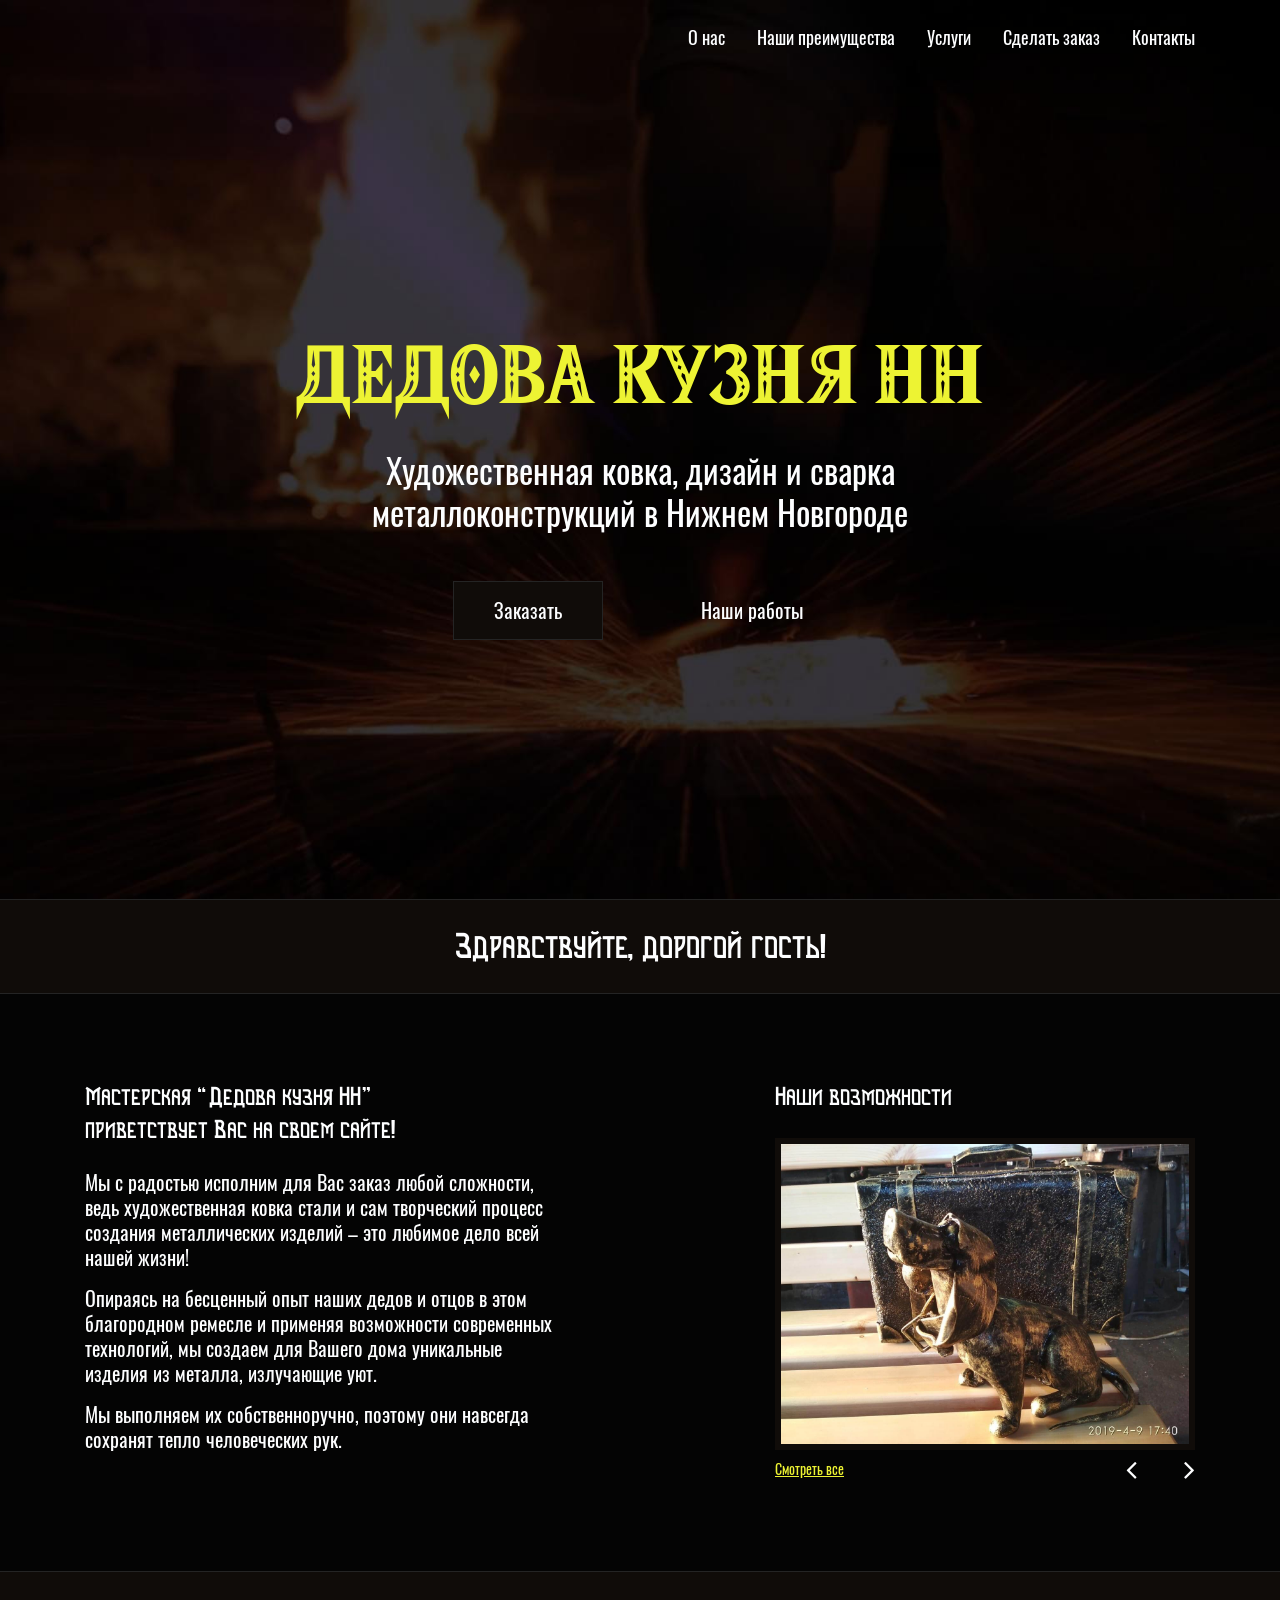
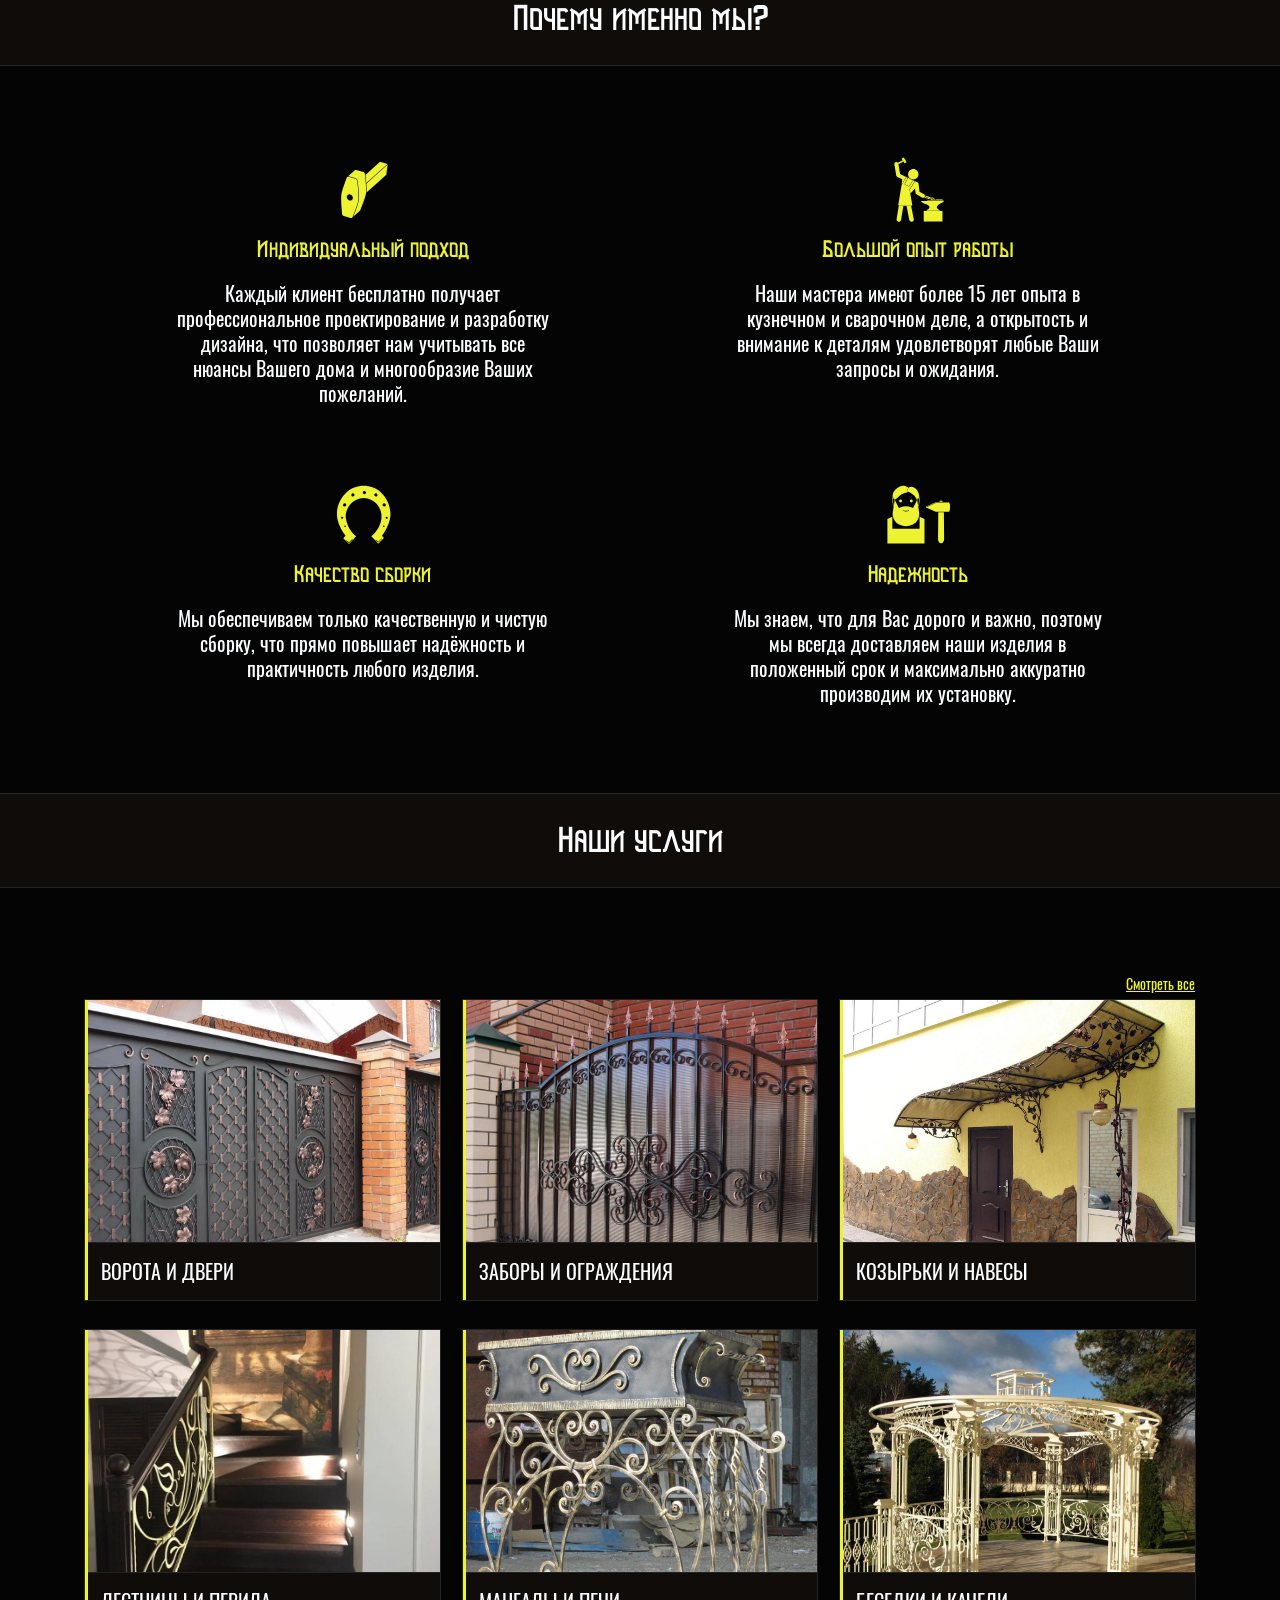
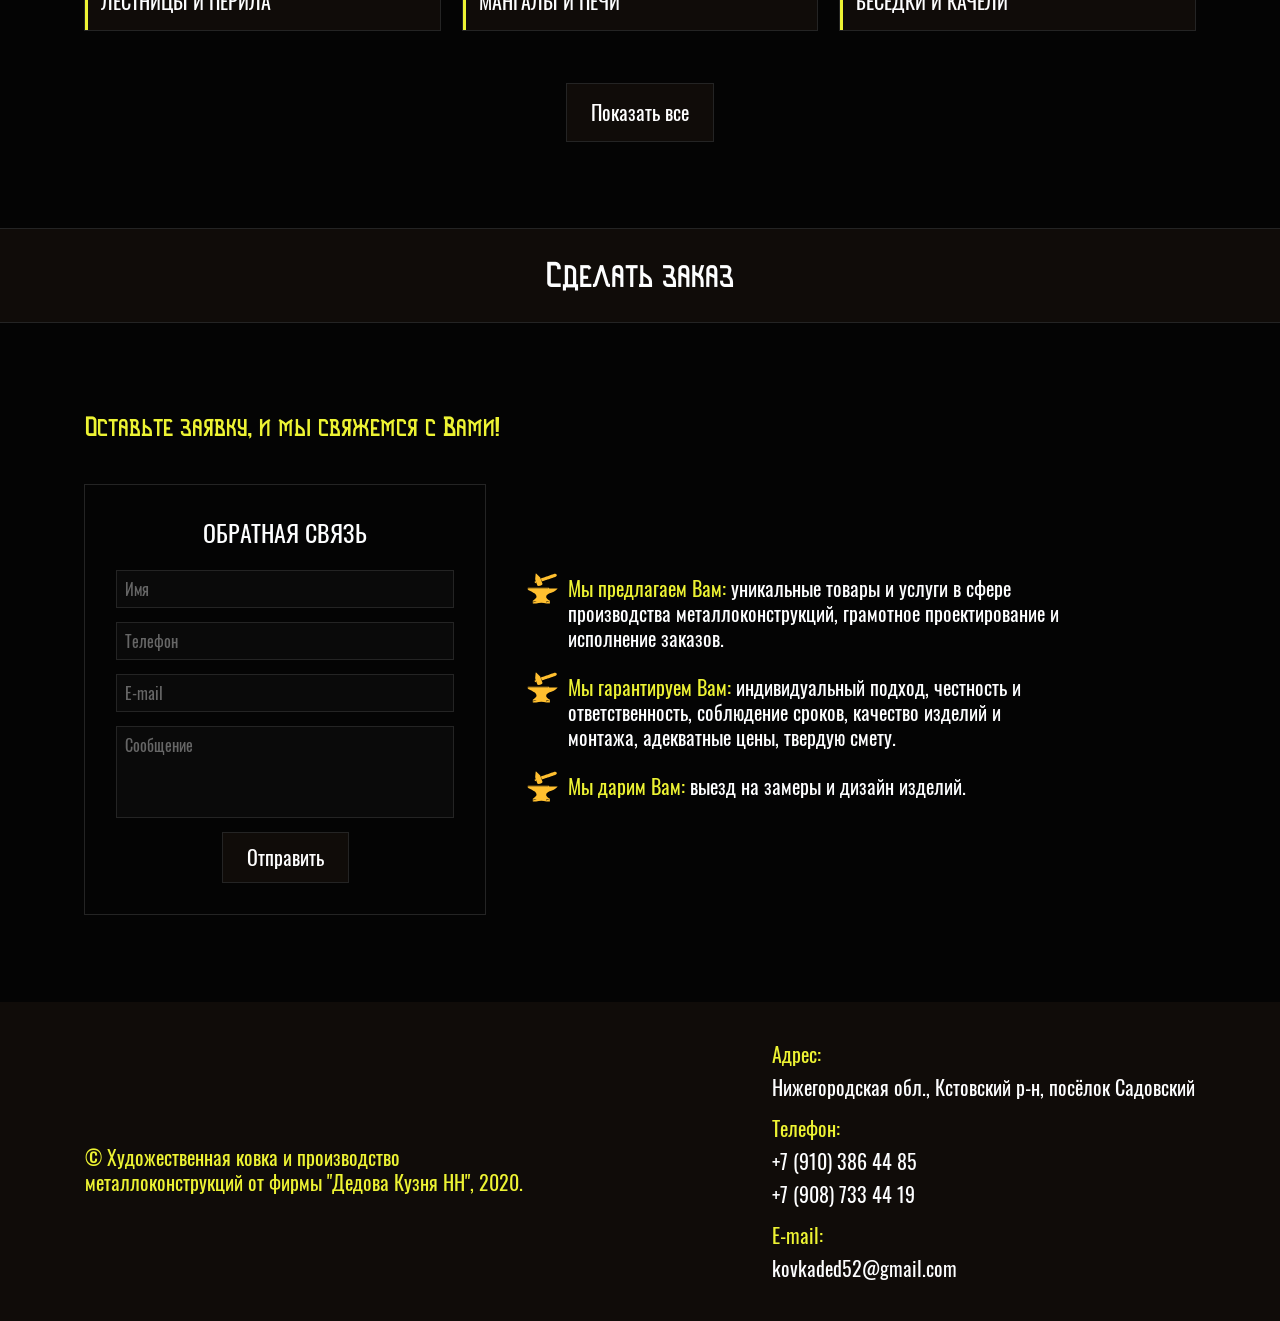
==== commit b99bad44: "new" ====
--- a/kovka-ded52/index.html
+++ b/kovka-ded52/index.html
@@ -114,7 +114,7 @@
 						металлоконструкций в Нижнем Новгороде</p>
 					<div class="header__buttons">
 						<a href="#order" class="header__btn-main btn">Заказать</a>
-						<a href="our-works.html" class="btn header__btn">Наши возможности</a>
+						<a href="our-works.html" class="btn header__btn">Наши работы</a>
 					</div>
 				</div>
 			</header>
@@ -142,7 +142,7 @@
 									сохранят тепло человеческих рук.</p>
 							</div>
 							<div class="greeting__services">
-								<h3 class="greeting__welcome-title">Наши работы</h3>
+								<h3 class="greeting__welcome-title">Наши возможности</h3>
 								<div class="greeting__services-container">
 									<div class="greeting__services-item first"></div>
 									<div class="greeting__services-item second"></div>
@@ -152,6 +152,14 @@
 									<div class="greeting__services-item sixth"></div>
 									<div class="greeting__services-item seventh"></div>
 									<div class="greeting__services-item eighth"></div>
+									<div class="greeting__services-item ninth"></div>
+									<div class="greeting__services-item tenth"></div>
+									<div class="greeting__services-item eleventh"></div>
+									<div class="greeting__services-item twelfth"></div>
+									<div class="greeting__services-item thirteenth"></div>
+									<div class="greeting__services-item fourteenth"></div>
+									<div class="greeting__services-item fifteenth"></div>
+									<div class="greeting__services-item sixteenth"></div>
 								</div>
 								<div class="greeting__services-handling">
 									<a href="our-works.html" class="greeting__services-link">Смотреть все</a>
--- a/kovka-ded52/css/app.min.css
+++ b/kovka-ded52/css/app.min.css
@@ -1 +1 @@
-#my-page{display:-webkit-box;display:-ms-flexbox;display:flex;-webkit-box-orient:vertical;-webkit-box-direction:normal;-ms-flex-direction:column;flex-direction:column;min-height:100%}#my-content{-webkit-box-flex:1;-ms-flex:1;flex:1}#my-footer{-webkit-box-flex:0;-ms-flex:0;flex:0}*,::after,::before{-webkit-box-sizing:border-box;box-sizing:border-box}html{font-family:sans-serif;line-height:1.15;-webkit-text-size-adjust:100%;-webkit-tap-highlight-color:transparent}article,aside,figcaption,figure,footer,header,hgroup,main,nav,section{display:block}body{margin:0;font-family:-apple-system,BlinkMacSystemFont,"Segoe UI",Roboto,"Helvetica Neue",Arial,"Noto Sans",sans-serif,"Apple Color Emoji","Segoe UI Emoji","Segoe UI Symbol","Noto Color Emoji";font-size:1rem;font-weight:400;line-height:1.5;color:#212529;text-align:left;background-color:#fff}[tabindex="-1"]:focus:not(:focus-visible){outline:0!important}hr{-webkit-box-sizing:content-box;box-sizing:content-box;height:0;overflow:visible}h1,h2,h3,h4,h5,h6{margin-top:0;margin-bottom:.5rem}p{margin-top:0;margin-bottom:1rem}abbr[data-original-title],abbr[title]{text-decoration:underline;-webkit-text-decoration:underline dotted;text-decoration:underline dotted;cursor:help;border-bottom:0;-webkit-text-decoration-skip-ink:none;text-decoration-skip-ink:none}address{margin-bottom:1rem;font-style:normal;line-height:inherit}dl,ol,ul{margin-top:0;margin-bottom:1rem}ol ol,ol ul,ul ol,ul ul{margin-bottom:0}dt{font-weight:700}dd{margin-bottom:.5rem;margin-left:0}blockquote{margin:0 0 1rem}b,strong{font-weight:bolder}small{font-size:80%}sub,sup{position:relative;font-size:75%;line-height:0;vertical-align:baseline}sub{bottom:-.25em}sup{top:-.5em}a{color:#007bff;text-decoration:none;background-color:transparent}a:hover{color:#0056b3;text-decoration:underline}a:not([href]){color:inherit;text-decoration:none}a:not([href]):hover{color:inherit;text-decoration:none}code,kbd,pre,samp{font-family:SFMono-Regular,Menlo,Monaco,Consolas,"Liberation Mono","Courier New",monospace;font-size:1em}pre{margin-top:0;margin-bottom:1rem;overflow:auto;-ms-overflow-style:scrollbar}figure{margin:0 0 1rem}img{vertical-align:middle;border-style:none}svg{overflow:hidden;vertical-align:middle}table{border-collapse:collapse}caption{padding-top:.75rem;padding-bottom:.75rem;color:#6c757d;text-align:left;caption-side:bottom}th{text-align:inherit}label{display:inline-block;margin-bottom:.5rem}button{border-radius:0}button:focus{outline:1px dotted;outline:5px auto -webkit-focus-ring-color}button,input,optgroup,select,textarea{margin:0;font-family:inherit;font-size:inherit;line-height:inherit}button,input{overflow:visible}button,select{text-transform:none}[role=button]{cursor:pointer}select{word-wrap:normal}[type=button],[type=reset],[type=submit],button{-webkit-appearance:button}[type=button]:not(:disabled),[type=reset]:not(:disabled),[type=submit]:not(:disabled),button:not(:disabled){cursor:pointer}[type=button]::-moz-focus-inner,[type=reset]::-moz-focus-inner,[type=submit]::-moz-focus-inner,button::-moz-focus-inner{padding:0;border-style:none}input[type=checkbox],input[type=radio]{-webkit-box-sizing:border-box;box-sizing:border-box;padding:0}textarea{overflow:auto;resize:vertical}fieldset{min-width:0;padding:0;margin:0;border:0}legend{display:block;width:100%;max-width:100%;padding:0;margin-bottom:.5rem;font-size:1.5rem;line-height:inherit;color:inherit;white-space:normal}progress{vertical-align:baseline}[type=number]::-webkit-inner-spin-button,[type=number]::-webkit-outer-spin-button{height:auto}[type=search]{outline-offset:-2px;-webkit-appearance:none}[type=search]::-webkit-search-decoration{-webkit-appearance:none}::-webkit-file-upload-button{font:inherit;-webkit-appearance:button}output{display:inline-block}summary{display:list-item;cursor:pointer}template{display:none}[hidden]{display:none!important}.mm-menu_theme-white{--mm-color-border:rgba( 0,0,0, 0.1 );--mm-color-button:rgba( 0,0,0, 0.3 );--mm-color-text:rgba( 0,0,0, 0.7 );--mm-color-text-dimmed:rgba( 0,0,0, 0.3 );--mm-color-background:#fff;--mm-color-background-highlight:rgba( 0,0,0, 0.06 );--mm-color-background-emphasis:rgba( 0,0,0, 0.03 );--mm-shadow:0 0 10px rgba( 0,0,0, 0.2 )}.mm-menu_theme-dark{--mm-color-border:rgba( 0,0,0, 0.3 );--mm-color-button:rgba( 255,255,255, 0.4 );--mm-color-text:rgba( 255,255,255, 0.85 );--mm-color-text-dimmed:rgba( 255,255,255, 0.4 );--mm-color-background:#333;--mm-color-background-highlight:rgba( 255,255,255, 0.08 );--mm-color-background-emphasis:rgba( 0,0,0, 0.1 );--mm-shadow:0 0 20px rgba( 0,0,0, 0.5 )}.mm-menu_theme-black{--mm-color-border:rgba( 255,255,255, 0.25 );--mm-color-button:rgba( 255,255,255, 0.4 );--mm-color-text:rgba( 255,255,255, 0.75 );--mm-color-text-dimmed:rgba( 255,255,255, 0.4 );--mm-color-background:#000;--mm-color-background-highlight:rgba( 255,255,255, 0.2 );--mm-color-background-emphasis:rgba( 255,255,255, 0.15 );--mm-shadow:none}:root{--mm-line-height:20px;--mm-listitem-size:44px;--mm-navbar-size:44px;--mm-offset-top:0;--mm-offset-right:0;--mm-offset-bottom:0;--mm-offset-left:0;--mm-color-border:rgba(0, 0, 0, 0.1);--mm-color-button:rgba(0, 0, 0, 0.3);--mm-color-text:rgba(0, 0, 0, 0.75);--mm-color-text-dimmed:rgba(0, 0, 0, 0.3);--mm-color-background:#f3f3f3;--mm-color-background-highlight:rgba(0, 0, 0, 0.05);--mm-color-background-emphasis:rgba(255, 255, 255, 0.4);--mm-shadow:0 0 10px rgba(0, 0, 0, 0.3)}.mm-hidden{display:none!important}.mm-wrapper{overflow-x:hidden;position:relative}.mm-menu{top:0;right:0;bottom:0;left:0;background:#f3f3f3;border-color:rgba(0,0,0,.1);color:rgba(0,0,0,.75);line-height:20px;display:-webkit-box;display:-ms-flexbox;display:flex;-webkit-box-orient:vertical;-webkit-box-direction:normal;-ms-flex-direction:column;flex-direction:column;padding:0;margin:0;-webkit-box-sizing:border-box;box-sizing:border-box;position:absolute;top:var(--mm-offset-top);right:var(--mm-offset-right);bottom:var(--mm-offset-bottom);left:var(--mm-offset-left);z-index:0;background:var(--mm-color-background);border-color:var(--mm-color-border);color:var(--mm-color-text);line-height:var(--mm-line-height);-webkit-tap-highlight-color:var(--mm-color-background-emphasis);-webkit-font-smoothing:antialiased;-moz-osx-font-smoothing:grayscale}.mm-menu a,.mm-menu a:active,.mm-menu a:hover,.mm-menu a:link,.mm-menu a:visited{text-decoration:none;color:inherit}[dir=rtl] .mm-menu{direction:rtl}.mm-panel{background:#f3f3f3;border-color:rgba(0,0,0,.1);color:rgba(0,0,0,.75);z-index:0;-webkit-box-sizing:border-box;box-sizing:border-box;width:100%;-webkit-overflow-scrolling:touch;overflow:hidden;overflow-y:auto;-ms-scroll-chaining:none;overscroll-behavior:contain;color:var(--mm-color-text);border-color:var(--mm-color-border);background:var(--mm-color-background);-webkit-transform:translate3d(100%,0,0);transform:translate3d(100%,0,0);-webkit-transition:-webkit-transform .4s ease;transition:-webkit-transform .4s ease;-o-transition:transform .4s ease;transition:transform .4s ease;transition:transform .4s ease,-webkit-transform .4s ease}.mm-panel:after{height:44px}.mm-panel:not(.mm-hidden){display:block}.mm-panel:after{content:'';display:block;height:var(--mm-listitem-size)}.mm-panel_opened{z-index:1;-webkit-transform:translate3d(0,0,0);transform:translate3d(0,0,0)}.mm-panel_opened-parent{-webkit-transform:translate3d(-30%,0,0);transform:translate3d(-30%,0,0)}.mm-panel_highest{z-index:2}.mm-panel_noanimation{-webkit-transition:none!important;-o-transition:none!important;transition:none!important}.mm-panel_noanimation.mm-panel_opened-parent{-webkit-transform:translate3d(0,0,0);transform:translate3d(0,0,0)}.mm-panels>.mm-panel{position:absolute;left:0;right:0;top:0;bottom:0}.mm-panel__content{padding:20px 20px 0}.mm-panels{background:#f3f3f3;border-color:rgba(0,0,0,.1);color:rgba(0,0,0,.75);position:relative;height:100%;-webkit-box-flex:1;-ms-flex-positive:1;flex-grow:1;overflow:hidden;background:var(--mm-color-background);border-color:var(--mm-color-border);color:var(--mm-color-text)}[dir=rtl] .mm-panel:not(.mm-panel_opened){-webkit-transform:translate3d(-100%,0,0);transform:translate3d(-100%,0,0)}[dir=rtl] .mm-panel.mm-panel_opened-parent{-webkit-transform:translate3d(30%,0,0);transform:translate3d(30%,0,0)}.mm-listitem_vertical>.mm-panel{display:none;width:100%;padding:10px 0 10px 10px;-webkit-transform:none!important;-ms-transform:none!important;transform:none!important}.mm-listitem_vertical>.mm-panel:after,.mm-listitem_vertical>.mm-panel:before{content:none;display:none}.mm-listitem_opened>.mm-panel{display:block}.mm-listitem_vertical>.mm-listitem__btn{height:44px;height:var(--mm-listitem-size);bottom:auto}.mm-listitem_vertical .mm-listitem:last-child:after{border-color:transparent}.mm-listitem_opened>.mm-listitem__btn:after{-webkit-transform:rotate(225deg);-ms-transform:rotate(225deg);transform:rotate(225deg);right:19px}.mm-btn{-webkit-box-flex:0;-ms-flex-positive:0;flex-grow:0;-ms-flex-negative:0;flex-shrink:0;position:relative;-webkit-box-sizing:border-box;box-sizing:border-box;width:50px;padding:0}.mm-btn:after,.mm-btn:before{border:2px solid rgba(0,0,0,.3);border:2px solid var(--mm-color-button)}.mm-btn_next:after,.mm-btn_prev:before{content:'';border-bottom:none;border-right:none;-webkit-box-sizing:content-box;box-sizing:content-box;display:block;width:8px;height:8px;margin:auto;position:absolute;top:0;bottom:0}.mm-btn_prev:before{-webkit-transform:rotate(-45deg);-ms-transform:rotate(-45deg);transform:rotate(-45deg);left:23px;right:auto}.mm-btn_next:after{-webkit-transform:rotate(135deg);-ms-transform:rotate(135deg);transform:rotate(135deg);right:23px;left:auto}.mm-btn_close:after,.mm-btn_close:before{content:'';-webkit-box-sizing:content-box;box-sizing:content-box;display:block;width:5px;height:5px;margin:auto;position:absolute;top:0;bottom:0;-webkit-transform:rotate(-45deg);-ms-transform:rotate(-45deg);transform:rotate(-45deg)}.mm-btn_close:before{border-right:none;border-bottom:none;right:18px}.mm-btn_close:after{border-left:none;border-top:none;right:25px}[dir=rtl] .mm-btn_next:after{-webkit-transform:rotate(-45deg);-ms-transform:rotate(-45deg);transform:rotate(-45deg);left:23px;right:auto}[dir=rtl] .mm-btn_prev:before{-webkit-transform:rotate(135deg);-ms-transform:rotate(135deg);transform:rotate(135deg);right:23px;left:auto}[dir=rtl] .mm-btn_close:after,[dir=rtl] .mm-btn_close:before{right:auto}[dir=rtl] .mm-btn_close:before{left:25px}[dir=rtl] .mm-btn_close:after{left:18px}.mm-navbar{min-height:44px;border-bottom:1px solid rgba(0,0,0,.1);background:#f3f3f3;color:rgba(0,0,0,.3);display:-webkit-box;display:-ms-flexbox;display:flex;min-height:var(--mm-navbar-size);border-bottom:1px solid var(--mm-color-border);background:var(--mm-color-background);color:var(--mm-color-text-dimmed);text-align:center;opacity:1;-webkit-transition:opacity .4s ease;-o-transition:opacity .4s ease;transition:opacity .4s ease}.mm-navbar>*{min-height:44px}@supports ((position:-webkit-sticky) or (position:sticky)){.mm-navbar_sticky{position:-webkit-sticky;position:sticky;top:0;z-index:1}}.mm-navbar>*{-webkit-box-flex:1;-ms-flex-positive:1;flex-grow:1;display:-webkit-box;display:-ms-flexbox;display:flex;-webkit-box-align:center;-ms-flex-align:center;align-items:center;-webkit-box-pack:center;-ms-flex-pack:center;justify-content:center;-webkit-box-sizing:border-box;box-sizing:border-box}.mm-navbar__btn{-webkit-box-flex:0;-ms-flex-positive:0;flex-grow:0}.mm-navbar__title{-webkit-box-flex:1;-ms-flex:1 1 50%;flex:1 1 50%;display:-webkit-box;display:-ms-flexbox;display:flex;padding-left:20px;padding-right:20px;overflow:hidden}.mm-navbar__title:not(:last-child){padding-right:0}.mm-navbar__title>span{-o-text-overflow:ellipsis;text-overflow:ellipsis;white-space:nowrap;overflow:hidden}.mm-navbar__btn:not(.mm-hidden)+.mm-navbar__title{padding-left:0}.mm-navbar__btn:not(.mm-hidden)+.mm-navbar__title:last-child{padding-right:50px}[dir=rtl] .mm-navbar{-webkit-box-orient:horizontal;-webkit-box-direction:reverse;-ms-flex-direction:row-reverse;flex-direction:row-reverse}.mm-listview{list-style:none;display:block;padding:0;margin:0}.mm-listitem{color:rgba(0,0,0,.75);border-color:rgba(0,0,0,.1);color:var(--mm-color-text);border-color:var(--mm-color-border);list-style:none;display:block;padding:0;margin:0;position:relative;display:-webkit-box;display:-ms-flexbox;display:flex;-ms-flex-wrap:wrap;flex-wrap:wrap}.mm-listitem:after{content:'';border-color:inherit;border-bottom-width:1px;border-bottom-style:solid;display:block;position:absolute;left:20px;right:0;bottom:0}.mm-listitem a,.mm-listitem a:hover{text-decoration:none}.mm-listitem__btn,.mm-listitem__text{padding:12px;display:block;padding:calc((var(--mm-listitem-size) - var(--mm-line-height))/ 2);padding-left:0;padding-right:0;color:inherit}.mm-listitem__text{-o-text-overflow:ellipsis;text-overflow:ellipsis;white-space:nowrap;overflow:hidden;padding-left:20px;padding-right:10px;-webkit-box-flex:1;-ms-flex-positive:1;flex-grow:1;-ms-flex-preferred-size:10%;flex-basis:10%}.mm-listitem__btn{background:rgba(3,2,1,0);border-color:inherit;width:auto;padding-right:50px;position:relative}.mm-listitem__btn:not(.mm-listitem__text){border-left-width:1px;border-left-style:solid}.mm-listitem_selected>.mm-listitem__text{background:rgba(255,255,255,.4);background:var(--mm-color-background-emphasis)}.mm-listitem_opened>.mm-listitem__btn,.mm-listitem_opened>.mm-panel{background:rgba(0,0,0,.05);background:var(--mm-color-background-highlight)}[dir=rtl] .mm-listitem:after{left:0;right:20px}[dir=rtl] .mm-listitem__text{padding-left:10px;padding-right:20px}[dir=rtl] .mm-listitem__btn{padding-left:50px;border-left-width:0;border-left-style:none}[dir=rtl] .mm-listitem__btn:not(.mm-listitem__text){padding-right:0;border-right-width:1px;border-right-style:solid}.mm-page{-webkit-box-sizing:border-box;box-sizing:border-box;position:relative}.mm-slideout{-webkit-transition:-webkit-transform .4s ease;transition:-webkit-transform .4s ease;-o-transition:transform .4s ease;transition:transform .4s ease;transition:transform .4s ease,-webkit-transform .4s ease;z-index:1}.mm-wrapper_opened{overflow-x:hidden;position:relative}.mm-wrapper_opened .mm-page{min-height:100vh}.mm-wrapper_background .mm-page{background:inherit}.mm-menu_offcanvas{position:fixed;right:auto;z-index:0}.mm-menu_offcanvas:not(.mm-menu_opened){display:none}.mm-menu_offcanvas{width:80%;min-width:240px;max-width:440px}.mm-wrapper_opening .mm-menu_offcanvas.mm-menu_opened~.mm-slideout{-webkit-transform:translate3d(80vw,0,0);transform:translate3d(80vw,0,0)}@media all and (max-width:300px){.mm-wrapper_opening .mm-menu_offcanvas.mm-menu_opened~.mm-slideout{-webkit-transform:translate3d(240px,0,0);transform:translate3d(240px,0,0)}}@media all and (min-width:550px){.mm-wrapper_opening .mm-menu_offcanvas.mm-menu_opened~.mm-slideout{-webkit-transform:translate3d(440px,0,0);transform:translate3d(440px,0,0)}}.mm-wrapper__blocker{background:rgba(3,2,1,0);overflow:hidden;display:none;position:fixed;top:0;right:0;bottom:0;left:0;z-index:2}.mm-wrapper_blocking{overflow:hidden}.mm-wrapper_blocking body{overflow:hidden}.mm-wrapper_blocking .mm-wrapper__blocker{display:block}.mm-sronly{border:0!important;clip:rect(1px,1px,1px,1px)!important;-webkit-clip-path:inset(50%)!important;clip-path:inset(50%)!important;white-space:nowrap!important;width:1px!important;min-width:1px!important;height:1px!important;min-height:1px!important;padding:0!important;overflow:hidden!important;position:absolute!important}.mm-menu_autoheight:not(.mm-menu_offcanvas){position:relative}.mm-menu_autoheight.mm-menu_position-bottom,.mm-menu_autoheight.mm-menu_position-top{max-height:80%}.mm-menu_autoheight-measuring .mm-panel{display:block!important}.mm-menu_autoheight-measuring .mm-panels>.mm-panel{bottom:auto!important;height:auto!important}.mm-menu_autoheight-measuring .mm-listitem_vertical:not(.mm-listitem_opened) .mm-panel{display:none!important}[class*=mm-menu_columns-]{-webkit-transition-property:width;-o-transition-property:width;transition-property:width}[class*=mm-menu_columns-] .mm-panels>.mm-panel{right:auto;-webkit-transition-property:width,-webkit-transform;transition-property:width,-webkit-transform;-o-transition-property:width,transform;transition-property:width,transform;transition-property:width,transform,-webkit-transform}[class*=mm-menu_columns-] .mm-panels>.mm-panel_opened,[class*=mm-menu_columns-] .mm-panels>.mm-panel_opened-parent{display:block!important}[class*=mm-panel_columns-]{border-right:1px solid;border-color:inherit}.mm-menu_columns-1 .mm-panel_columns-0,.mm-menu_columns-2 .mm-panel_columns-1,.mm-menu_columns-3 .mm-panel_columns-2,.mm-menu_columns-4 .mm-panel_columns-3{border-right:none}[class*=mm-menu_columns-] .mm-panels>.mm-panel_columns-0{-webkit-transform:translate3d(0,0,0);transform:translate3d(0,0,0)}.mm-menu_columns-0 .mm-panels>.mm-panel{z-index:0}.mm-menu_columns-0 .mm-panels>.mm-panel else{width:100%}.mm-menu_columns-0 .mm-panels>.mm-panel:not(.mm-panel_opened):not(.mm-panel_opened-parent){-webkit-transform:translate3d(100%,0,0);transform:translate3d(100%,0,0)}.mm-menu_columns-0{width:80%;min-width:240px;max-width:0}.mm-wrapper_opening .mm-menu_columns-0.mm-menu_opened~.mm-slideout{-webkit-transform:translate3d(80vw,0,0);transform:translate3d(80vw,0,0)}@media all and (max-width:300px){.mm-wrapper_opening .mm-menu_columns-0.mm-menu_opened~.mm-slideout{-webkit-transform:translate3d(240px,0,0);transform:translate3d(240px,0,0)}}@media all and (min-width:0px){.mm-wrapper_opening .mm-menu_columns-0.mm-menu_opened~.mm-slideout{-webkit-transform:translate3d(0,0,0);transform:translate3d(0,0,0)}}.mm-wrapper_opening .mm-menu_columns-0.mm-menu_position-right.mm-menu_opened~.mm-slideout{-webkit-transform:translate3d(-80vw,0,0);transform:translate3d(-80vw,0,0)}@media all and (max-width:300px){.mm-wrapper_opening .mm-menu_columns-0.mm-menu_position-right.mm-menu_opened~.mm-slideout{-webkit-transform:translate3d(-240px,0,0);transform:translate3d(-240px,0,0)}}@media all and (min-width:0px){.mm-wrapper_opening .mm-menu_columns-0.mm-menu_position-right.mm-menu_opened~.mm-slideout{-webkit-transform:translate3d(0,0,0);transform:translate3d(0,0,0)}}[class*=mm-menu_columns-] .mm-panels>.mm-panel_columns-1{-webkit-transform:translate3d(100%,0,0);transform:translate3d(100%,0,0)}.mm-menu_columns-1 .mm-panels>.mm-panel{z-index:1;width:100%}.mm-menu_columns-1 .mm-panels>.mm-panel else{width:100%}.mm-menu_columns-1 .mm-panels>.mm-panel:not(.mm-panel_opened):not(.mm-panel_opened-parent){-webkit-transform:translate3d(200%,0,0);transform:translate3d(200%,0,0)}.mm-menu_columns-1{width:80%;min-width:240px;max-width:440px}.mm-wrapper_opening .mm-menu_columns-1.mm-menu_opened~.mm-slideout{-webkit-transform:translate3d(80vw,0,0);transform:translate3d(80vw,0,0)}@media all and (max-width:300px){.mm-wrapper_opening .mm-menu_columns-1.mm-menu_opened~.mm-slideout{-webkit-transform:translate3d(240px,0,0);transform:translate3d(240px,0,0)}}@media all and (min-width:550px){.mm-wrapper_opening .mm-menu_columns-1.mm-menu_opened~.mm-slideout{-webkit-transform:translate3d(440px,0,0);transform:translate3d(440px,0,0)}}.mm-wrapper_opening .mm-menu_columns-1.mm-menu_position-right.mm-menu_opened~.mm-slideout{-webkit-transform:translate3d(-80vw,0,0);transform:translate3d(-80vw,0,0)}@media all and (max-width:300px){.mm-wrapper_opening .mm-menu_columns-1.mm-menu_position-right.mm-menu_opened~.mm-slideout{-webkit-transform:translate3d(-240px,0,0);transform:translate3d(-240px,0,0)}}@media all and (min-width:550px){.mm-wrapper_opening .mm-menu_columns-1.mm-menu_position-right.mm-menu_opened~.mm-slideout{-webkit-transform:translate3d(-440px,0,0);transform:translate3d(-440px,0,0)}}[class*=mm-menu_columns-] .mm-panels>.mm-panel_columns-2{-webkit-transform:translate3d(200%,0,0);transform:translate3d(200%,0,0)}.mm-menu_columns-2 .mm-panels>.mm-panel{z-index:2;width:50%}.mm-menu_columns-2 .mm-panels>.mm-panel else{width:100%}.mm-menu_columns-2 .mm-panels>.mm-panel:not(.mm-panel_opened):not(.mm-panel_opened-parent){-webkit-transform:translate3d(300%,0,0);transform:translate3d(300%,0,0)}.mm-menu_columns-2{width:80%;min-width:240px;max-width:880px}.mm-wrapper_opening .mm-menu_columns-2.mm-menu_opened~.mm-slideout{-webkit-transform:translate3d(80vw,0,0);transform:translate3d(80vw,0,0)}@media all and (max-width:300px){.mm-wrapper_opening .mm-menu_columns-2.mm-menu_opened~.mm-slideout{-webkit-transform:translate3d(240px,0,0);transform:translate3d(240px,0,0)}}@media all and (min-width:1100px){.mm-wrapper_opening .mm-menu_columns-2.mm-menu_opened~.mm-slideout{-webkit-transform:translate3d(880px,0,0);transform:translate3d(880px,0,0)}}.mm-wrapper_opening .mm-menu_columns-2.mm-menu_position-right.mm-menu_opened~.mm-slideout{-webkit-transform:translate3d(-80vw,0,0);transform:translate3d(-80vw,0,0)}@media all and (max-width:300px){.mm-wrapper_opening .mm-menu_columns-2.mm-menu_position-right.mm-menu_opened~.mm-slideout{-webkit-transform:translate3d(-240px,0,0);transform:translate3d(-240px,0,0)}}@media all and (min-width:1100px){.mm-wrapper_opening .mm-menu_columns-2.mm-menu_position-right.mm-menu_opened~.mm-slideout{-webkit-transform:translate3d(-880px,0,0);transform:translate3d(-880px,0,0)}}[class*=mm-menu_columns-] .mm-panels>.mm-panel_columns-3{-webkit-transform:translate3d(300%,0,0);transform:translate3d(300%,0,0)}.mm-menu_columns-3 .mm-panels>.mm-panel{z-index:3;width:33.34%}.mm-menu_columns-3 .mm-panels>.mm-panel else{width:100%}.mm-menu_columns-3 .mm-panels>.mm-panel:not(.mm-panel_opened):not(.mm-panel_opened-parent){-webkit-transform:translate3d(400%,0,0);transform:translate3d(400%,0,0)}.mm-menu_columns-3{width:80%;min-width:240px;max-width:1320px}.mm-wrapper_opening .mm-menu_columns-3.mm-menu_opened~.mm-slideout{-webkit-transform:translate3d(80vw,0,0);transform:translate3d(80vw,0,0)}@media all and (max-width:300px){.mm-wrapper_opening .mm-menu_columns-3.mm-menu_opened~.mm-slideout{-webkit-transform:translate3d(240px,0,0);transform:translate3d(240px,0,0)}}@media all and (min-width:1650px){.mm-wrapper_opening .mm-menu_columns-3.mm-menu_opened~.mm-slideout{-webkit-transform:translate3d(1320px,0,0);transform:translate3d(1320px,0,0)}}.mm-wrapper_opening .mm-menu_columns-3.mm-menu_position-right.mm-menu_opened~.mm-slideout{-webkit-transform:translate3d(-80vw,0,0);transform:translate3d(-80vw,0,0)}@media all and (max-width:300px){.mm-wrapper_opening .mm-menu_columns-3.mm-menu_position-right.mm-menu_opened~.mm-slideout{-webkit-transform:translate3d(-240px,0,0);transform:translate3d(-240px,0,0)}}@media all and (min-width:1650px){.mm-wrapper_opening .mm-menu_columns-3.mm-menu_position-right.mm-menu_opened~.mm-slideout{-webkit-transform:translate3d(-1320px,0,0);transform:translate3d(-1320px,0,0)}}[class*=mm-menu_columns-] .mm-panels>.mm-panel_columns-4{-webkit-transform:translate3d(400%,0,0);transform:translate3d(400%,0,0)}.mm-menu_columns-4 .mm-panels>.mm-panel{z-index:4;width:25%}.mm-menu_columns-4 .mm-panels>.mm-panel else{width:100%}.mm-menu_columns-4 .mm-panels>.mm-panel:not(.mm-panel_opened):not(.mm-panel_opened-parent){-webkit-transform:translate3d(500%,0,0);transform:translate3d(500%,0,0)}.mm-menu_columns-4{width:80%;min-width:240px;max-width:1760px}.mm-wrapper_opening .mm-menu_columns-4.mm-menu_opened~.mm-slideout{-webkit-transform:translate3d(80vw,0,0);transform:translate3d(80vw,0,0)}@media all and (max-width:300px){.mm-wrapper_opening .mm-menu_columns-4.mm-menu_opened~.mm-slideout{-webkit-transform:translate3d(240px,0,0);transform:translate3d(240px,0,0)}}@media all and (min-width:2200px){.mm-wrapper_opening .mm-menu_columns-4.mm-menu_opened~.mm-slideout{-webkit-transform:translate3d(1760px,0,0);transform:translate3d(1760px,0,0)}}.mm-wrapper_opening .mm-menu_columns-4.mm-menu_position-right.mm-menu_opened~.mm-slideout{-webkit-transform:translate3d(-80vw,0,0);transform:translate3d(-80vw,0,0)}@media all and (max-width:300px){.mm-wrapper_opening .mm-menu_columns-4.mm-menu_position-right.mm-menu_opened~.mm-slideout{-webkit-transform:translate3d(-240px,0,0);transform:translate3d(-240px,0,0)}}@media all and (min-width:2200px){.mm-wrapper_opening .mm-menu_columns-4.mm-menu_position-right.mm-menu_opened~.mm-slideout{-webkit-transform:translate3d(-1760px,0,0);transform:translate3d(-1760px,0,0)}}[class*=mm-menu_columns-].mm-menu_position-bottom,[class*=mm-menu_columns-].mm-menu_position-top{width:100%;max-width:100%;min-width:100%}.mm-wrapper_opening [class*=mm-menu_columns-].mm-menu_position-front{-webkit-transition-property:width,min-width,max-width,-webkit-transform;transition-property:width,min-width,max-width,-webkit-transform;-o-transition-property:width,min-width,max-width,transform;transition-property:width,min-width,max-width,transform;transition-property:width,min-width,max-width,transform,-webkit-transform}.mm-counter{color:rgba(0,0,0,.3);display:block;padding-left:20px;float:right;text-align:right;color:var(--mm-color-text-dimmed)}.mm-listitem_nosubitems>.mm-counter{display:none}[dir=rtl] .mm-counter{text-align:left;float:left;padding-left:0;padding-right:20px}.mm-divider{position:relative;min-height:20px;padding:4.3px;background:#f3f3f3;-o-text-overflow:ellipsis;text-overflow:ellipsis;white-space:nowrap;overflow:hidden;min-height:var(--mm-line-height);padding:calc(((var(--mm-listitem-size) * .65) - var(--mm-line-height)) * .5);padding-right:10px;padding-left:20px;font-size:75%;text-transform:uppercase;background:var(--mm-color-background);opacity:1;-webkit-transition:opacity .4s ease;-o-transition:opacity .4s ease;transition:opacity .4s ease}.mm-divider:before{background:rgba(0,0,0,.05)}@supports ((position:-webkit-sticky) or (position:sticky)){.mm-divider{position:-webkit-sticky;position:sticky;z-index:2;top:0}.mm-navbar_sticky:not(.mm-hidden)~.mm-listview .mm-divider{top:var(--mm-navbar-size)}}.mm-divider:before{content:'';position:absolute;top:0;right:0;bottom:0;left:0;z-index:-1;background:var(--mm-color-background-highlight)}.mm-wrapper_dragging .mm-menu,.mm-wrapper_dragging .mm-slideout{-webkit-transition-duration:0s!important;-o-transition-duration:0s!important;transition-duration:0s!important;-webkit-user-select:none!important;-moz-user-select:none!important;-ms-user-select:none!important;user-select:none!important}.mm-wrapper_dragging .mm-menu{pointer-events:none!important}.mm-wrapper_dragging .mm-wrapper__blocker{display:none!important}.mm-menu_dropdown{-webkit-box-shadow:0 2px 10px rgba(0,0,0,.3);box-shadow:0 2px 10px rgba(0,0,0,.3);height:80%}.mm-wrapper_dropdown .mm-slideout{-webkit-transform:none!important;-ms-transform:none!important;transform:none!important;z-index:0}.mm-wrapper_dropdown .mm-wrapper__blocker{-webkit-transition-delay:0s!important;-o-transition-delay:0s!important;transition-delay:0s!important;z-index:1}.mm-wrapper_dropdown .mm-menu_dropdown{z-index:2}.mm-wrapper_dropdown.mm-wrapper_opened:not(.mm-wrapper_opening) .mm-menu_dropdown{display:none}.mm-menu_tip-bottom:before,.mm-menu_tip-left:before,.mm-menu_tip-right:before,.mm-menu_tip-top:before{content:'';background:inherit;-webkit-box-shadow:0 2px 10px rgba(0,0,0,.3);box-shadow:0 2px 10px rgba(0,0,0,.3);display:block;width:15px;height:15px;position:absolute;z-index:-1;-webkit-transform:rotate(45deg);-ms-transform:rotate(45deg);transform:rotate(45deg)}.mm-menu_tip-left:before{left:22px}.mm-menu_tip-right:before{right:22px}.mm-menu_tip-top:before{top:-8px}.mm-menu_tip-bottom:before{bottom:-8px}:root{--mm-iconbar-size:50px}.mm-menu_iconbar-left .mm-navbars_bottom,.mm-menu_iconbar-left .mm-navbars_top,.mm-menu_iconbar-left .mm-panels{margin-left:50px;margin-left:var(--mm-iconbar-size)}.mm-menu_iconbar-right .mm-navbars_bottom,.mm-menu_iconbar-right .mm-navbars_top,.mm-menu_iconbar-right .mm-panels{margin-right:50px;margin-right:var(--mm-iconbar-size)}.mm-iconbar{width:50px;border-color:rgba(0,0,0,.1);background:#f3f3f3;color:rgba(0,0,0,.3);display:none;position:absolute;top:0;bottom:0;z-index:2;width:var(--mm-iconbar-size);overflow:hidden;-webkit-box-sizing:border-box;box-sizing:border-box;border:0 solid;border-color:var(--mm-color-border);background:var(--mm-color-background);color:var(--mm-color-text-dimmed);text-align:center}.mm-menu_iconbar-left .mm-iconbar,.mm-menu_iconbar-right .mm-iconbar{display:-webkit-box;display:-ms-flexbox;display:flex;-webkit-box-orient:vertical;-webkit-box-direction:normal;-ms-flex-direction:column;flex-direction:column;-webkit-box-pack:justify;-ms-flex-pack:justify;justify-content:space-between}.mm-menu_iconbar-left .mm-iconbar{border-right-width:1px;left:0}.mm-menu_iconbar-right .mm-iconbar{border-left-width:1px;right:0}.mm-iconbar__bottom,.mm-iconbar__top{width:100%;-webkit-overflow-scrolling:touch;overflow:hidden;overflow-y:auto;-ms-scroll-chaining:none;overscroll-behavior:contain}.mm-iconbar__bottom>*,.mm-iconbar__top>*{-webkit-box-sizing:border-box;box-sizing:border-box;display:block;padding:12.5px 0}.mm-iconbar__bottom a,.mm-iconbar__bottom a:hover,.mm-iconbar__top a,.mm-iconbar__top a:hover{text-decoration:none}.mm-iconbar__tab_selected{background:rgba(255,255,255,.4);background:var(--mm-color-background-emphasis)}:root{--mm-iconpanel-size:50px}.mm-panel_iconpanel-1{width:calc(100% - 50px);width:calc(100% - (var(--mm-iconpanel-size) * 1))}.mm-panel_iconpanel-2{width:calc(100% - 100px);width:calc(100% - (var(--mm-iconpanel-size) * 2))}.mm-panel_iconpanel-3{width:calc(100% - 150px);width:calc(100% - (var(--mm-iconpanel-size) * 3))}.mm-panel_iconpanel-first~.mm-panel{width:calc(100% - 50px);width:calc(100% - var(--mm-iconpanel-size))}.mm-menu_iconpanel .mm-panels>.mm-panel{left:auto;-webkit-transition-property:width,-webkit-transform;transition-property:width,-webkit-transform;-o-transition-property:transform,width;transition-property:transform,width;transition-property:transform,width,-webkit-transform}.mm-menu_iconpanel .mm-panels>.mm-panel_opened,.mm-menu_iconpanel .mm-panels>.mm-panel_opened-parent{display:block!important}.mm-menu_iconpanel .mm-panels>.mm-panel_opened-parent{overflow-y:hidden;-webkit-transform:unset;-ms-transform:unset;transform:unset}.mm-menu_iconpanel .mm-panels>.mm-panel:not(.mm-panel_iconpanel-first):not(.mm-panel_iconpanel-0){border-left-width:1px;border-left-style:solid}.mm-menu_hidedivider .mm-panel_opened-parent .mm-divider,.mm-menu_hidenavbar .mm-panel_opened-parent .mm-navbar{opacity:0}.mm-panel__blocker{background:inherit;opacity:0;display:block;position:absolute;top:0;right:0;left:0;z-index:3;-webkit-transition:opacity .4s ease;-o-transition:opacity .4s ease;transition:opacity .4s ease}.mm-panel_opened-parent .mm-panel__blocker{opacity:.6;bottom:-100000px}[dir=rtl] .mm-menu_iconpanel .mm-panels>.mm-panel{left:0;right:auto;-webkit-transition-property:width,-webkit-transform;transition-property:width,-webkit-transform;-o-transition-property:transform,width;transition-property:transform,width;transition-property:transform,width,-webkit-transform}[dir=rtl] .mm-menu_iconpanel .mm-panels>.mm-panel:not(.mm-panel_iconpanel-first):not(.mm-panel_iconpanel-0){border-left:none;border-right:1px solid;border-color:inherit}.mm-menu_keyboardfocus a:focus,.mm-menu_keyboardfocus.mm-menu_opened~.mm-wrapper__blocker a:focus{background:rgba(255,255,255,.4);background:var(--mm-color-background-emphasis);outline:0}.mm-wrapper__blocker .mm-tabstart{cursor:default;display:block;width:100%;height:100%}.mm-wrapper__blocker .mm-tabend{opacity:0;position:absolute;bottom:0}.mm-navbars_top{-ms-flex-negative:0;flex-shrink:0}.mm-navbars_top .mm-navbar:not(:last-child){border-bottom:none}.mm-navbars_bottom{-ms-flex-negative:0;flex-shrink:0}.mm-navbars_bottom .mm-navbar{border-bottom:none}.mm-navbars_bottom .mm-navbar:first-child{border-top:1px solid rgba(0,0,0,.1);border-top:1px solid var(--mm-color-border)}.mm-btn:not(.mm-hidden)+.mm-navbar__searchfield .mm-searchfield__input{padding-left:0}.mm-navbar__searchfield:not(:last-child) .mm-searchfield__input{padding-right:0}.mm-navbar__breadcrumbs{-o-text-overflow:ellipsis;text-overflow:ellipsis;white-space:nowrap;overflow:hidden;-webkit-box-flex:1;-ms-flex:1 1 50%;flex:1 1 50%;display:-webkit-box;display:-ms-flexbox;display:flex;-webkit-box-pack:start;-ms-flex-pack:start;justify-content:flex-start;padding:0 20px;overflow-x:auto;-webkit-overflow-scrolling:touch}.mm-navbar__breadcrumbs>*{display:-webkit-box;display:-ms-flexbox;display:flex;-webkit-box-align:center;-ms-flex-align:center;align-items:center;-webkit-box-pack:center;-ms-flex-pack:center;justify-content:center;padding-right:6px}.mm-navbar__breadcrumbs>a{text-decoration:underline}.mm-navbar__breadcrumbs:not(:last-child){padding-right:0}.mm-btn:not(.mm-hidden)+.mm-navbar__breadcrumbs{padding-left:0}.mm-navbar_tabs>*{padding:0 10px;border:1px solid transparent}.mm-navbar__tab_selected{background:#f3f3f3;color:rgba(0,0,0,.75);background:var(--mm-color-background);color:var(--mm-color-text)}.mm-navbar__tab_selected:not(:first-child){border-left-color:rgba(0,0,0,.1)}.mm-navbar__tab_selected:not(:last-child){border-right-color:rgba(0,0,0,.1)}.mm-navbar__tab_selected:not(:first-child){border-left-color:var(--mm-color-border)}.mm-navbar__tab_selected:not(:last-child){border-right-color:var(--mm-color-border)}.mm-navbars_top .mm-navbar_tabs{border-bottom:none}.mm-navbars_top .mm-navbar_tabs>*{border-bottom-color:rgba(0,0,0,.1);border-bottom-color:var(--mm-color-border)}.mm-navbars_top .mm-navbar__tab_selected{border-top-color:rgba(0,0,0,.1);border-top-color:var(--mm-color-border);border-bottom-color:transparent}.mm-navbars_top.mm-navbars_has-tabs .mm-navbar{background:rgba(255,255,255,.4);background:var(--mm-color-background-emphasis)}.mm-navbars_top.mm-navbars_has-tabs .mm-navbar_tabs~.mm-navbar{background:#f3f3f3;background:var(--mm-color-background)}.mm-navbars_bottom .mm-navbar_tabs:first-child{border-top:none}.mm-navbars_bottom .mm-navbar_tabs>*{border-top-color:rgba(0,0,0,.1);border-top-color:var(--mm-color-border)}.mm-navbars_bottom .mm-navbar__tab_selected{border-bottom-color:rgba(0,0,0,.1);border-bottom-color:var(--mm-color-border);border-top-color:transparent}.mm-navbars_bottom.mm-navbars_has-tabs .mm-navbar{background:#f3f3f3;background:var(--mm-color-background)}.mm-navbars_bottom.mm-navbars_has-tabs .mm-navbar_tabs,.mm-navbars_bottom.mm-navbars_has-tabs .mm-navbar_tabs~.mm-navbar{background:rgba(255,255,255,.4);background:var(--mm-color-background-emphasis)}.mm-searchfield{height:44px;display:-webkit-box;display:-ms-flexbox;display:flex;-webkit-box-flex:1;-ms-flex-positive:1;flex-grow:1;height:var(--mm-navbar-size);padding:0;overflow:hidden}.mm-searchfield input{height:30.8px;line-height:30.8px}.mm-searchfield input,.mm-searchfield input:focus,.mm-searchfield input:hover{background:rgba(0,0,0,.05);color:rgba(0,0,0,.75)}.mm-searchfield input{display:block;width:100%;max-width:100%;height:calc(var(--mm-navbar-size) * .7);min-height:unset;max-height:unset;margin:0;padding:0 10px;-webkit-box-sizing:border-box;box-sizing:border-box;border:none!important;border-radius:4px;line-height:calc(var(--mm-navbar-size) * .7);-webkit-box-shadow:none!important;box-shadow:none!important;outline:0!important;font:inherit;font-size:inherit}.mm-searchfield input,.mm-searchfield input:focus,.mm-searchfield input:hover{background:var(--mm-color-background-highlight);color:var(--mm-color-text)}.mm-searchfield input::-ms-clear{display:none}.mm-searchfield__input{display:-webkit-box;display:-ms-flexbox;display:flex;-webkit-box-flex:1;-ms-flex:1;flex:1;-webkit-box-align:center;-ms-flex-align:center;align-items:center;position:relative;width:100%;max-width:100%;padding:0 10px;-webkit-box-sizing:border-box;box-sizing:border-box}.mm-panel__noresultsmsg{color:rgba(0,0,0,.3);padding:50px 0;color:var(--mm-color-text-dimmed);text-align:center;font-size:150%}.mm-searchfield__btn{position:absolute;right:0;top:0;bottom:0}.mm-panel_search{left:0!important;right:0!important;width:100%!important;border-left:none!important}.mm-searchfield__cancel{line-height:44px;display:block;padding-right:10px;margin-right:-100px;line-height:var(--mm-navbar-size);text-decoration:none;-webkit-transition:margin .4s ease;-o-transition:margin .4s ease;transition:margin .4s ease}.mm-searchfield__cancel-active{margin-right:0}.mm-listitem_nosubitems>.mm-listitem__btn{display:none}.mm-listitem_nosubitems>.mm-listitem__text{padding-right:10px}.mm-listitem_onlysubitems>.mm-listitem__text:not(.mm-listitem__btn){z-index:-1;pointer-events:none}.mm-sectionindexer{background:inherit;text-align:center;font-size:12px;-webkit-box-sizing:border-box;box-sizing:border-box;width:20px;position:absolute;top:0;bottom:0;right:-20px;z-index:5;-webkit-transition:right .4s ease;-o-transition:right .4s ease;transition:right .4s ease;display:-webkit-box;display:-ms-flexbox;display:flex;-webkit-box-orient:vertical;-webkit-box-direction:normal;-ms-flex-direction:column;flex-direction:column;-webkit-box-pack:space-evenly;-ms-flex-pack:space-evenly;justify-content:space-evenly}.mm-sectionindexer a{color:rgba(0,0,0,.3);color:var(--mm-color-text-dimmed);line-height:1;text-decoration:none;display:block}.mm-sectionindexer~.mm-panel{padding-right:0}.mm-sectionindexer_active{right:0}.mm-sectionindexer_active~.mm-panel{padding-right:20px}.mm-menu_selected-hover .mm-listitem__btn,.mm-menu_selected-hover .mm-listitem__text,.mm-menu_selected-parent .mm-listitem__btn,.mm-menu_selected-parent .mm-listitem__text{-webkit-transition:background-color .4s ease;-o-transition:background-color .4s ease;transition:background-color .4s ease}.mm-menu_selected-hover .mm-listview:hover>.mm-listitem_selected:not(:hover)>.mm-listitem__text{background:0 0}.mm-menu_selected-hover .mm-listitem__btn:hover,.mm-menu_selected-hover .mm-listitem__text:hover{background:rgba(255,255,255,.4);background:var(--mm-color-background-emphasis)}.mm-menu_selected-parent .mm-panel_opened-parent .mm-listitem:not(.mm-listitem_selected-parent)>.mm-listitem__text{background:0 0}.mm-menu_selected-parent .mm-listitem_selected-parent>.mm-listitem__btn,.mm-menu_selected-parent .mm-listitem_selected-parent>.mm-listitem__text{background:rgba(255,255,255,.4);background:var(--mm-color-background-emphasis)}:root{--mm-sidebar-collapsed-size:50px;--mm-sidebar-expanded-size:440px}.mm-wrapper_sidebar-collapsed body,.mm-wrapper_sidebar-expanded body{position:relative}.mm-wrapper_sidebar-collapsed .mm-slideout,.mm-wrapper_sidebar-expanded .mm-slideout{-webkit-transition-property:width,-webkit-transform;transition-property:width,-webkit-transform;-o-transition-property:width,transform;transition-property:width,transform;transition-property:width,transform,-webkit-transform}.mm-wrapper_sidebar-collapsed .mm-page,.mm-wrapper_sidebar-expanded .mm-page{background:inherit;-webkit-box-sizing:border-box;box-sizing:border-box;min-height:100vh}.mm-wrapper_sidebar-collapsed .mm-menu_sidebar-collapsed,.mm-wrapper_sidebar-expanded .mm-menu_sidebar-expanded{display:-webkit-box!important;display:-ms-flexbox!important;display:flex!important;top:0!important;right:auto!important;bottom:0!important;left:0!important}.mm-wrapper_sidebar-collapsed .mm-slideout{width:calc(100% - 50px);-webkit-transform:translate3d(50px,0,0);transform:translate3d(50px,0,0);width:calc(100% - var(--mm-sidebar-collapsed-size));-webkit-transform:translate3d(var(--mm-sidebar-collapsed-size),0,0);transform:translate3d(var(--mm-sidebar-collapsed-size),0,0)}.mm-wrapper_sidebar-collapsed:not(.mm-wrapper_opening) .mm-menu_hidedivider .mm-divider,.mm-wrapper_sidebar-collapsed:not(.mm-wrapper_opening) .mm-menu_hidenavbar .mm-navbar{opacity:0}.mm-wrapper_sidebar-expanded .mm-menu_sidebar-expanded{width:440px;width:var(--mm-sidebar-expanded-size);min-width:0!important;max-width:100000px!important;border-right-width:1px;border-right-style:solid}.mm-wrapper_sidebar-expanded .mm-menu_sidebar-expanded.mm-menu_pageshadow:after{content:none;display:none}.mm-wrapper_sidebar-expanded.mm-wrapper_blocking,.mm-wrapper_sidebar-expanded.mm-wrapper_blocking body{overflow:visible}.mm-wrapper_sidebar-expanded .mm-wrapper__blocker{display:none!important}.mm-wrapper_sidebar-expanded:not(.mm-wrapper_sidebar-closed) .mm-menu_sidebar-expanded.mm-menu_opened~.mm-slideout{width:calc(100% - 440px);-webkit-transform:translate3d(440px,0,0);transform:translate3d(440px,0,0);width:calc(100% - var(--mm-sidebar-expanded-size));-webkit-transform:translate3d(var(--mm-sidebar-expanded-size),0,0);transform:translate3d(var(--mm-sidebar-expanded-size),0,0)}.mm-menu__blocker{background:rgba(3,2,1,0);display:block;position:absolute;top:0;right:0;bottom:0;left:0;z-index:3}.mm-menu_opened .mm-menu__blocker{display:none}[dir=rtl].mm-wrapper_sidebar-collapsed .mm-slideout{-webkit-transform:translate3d(0,0,0);transform:translate3d(0,0,0)}[dir=rtl].mm-wrapper_sidebar-expanded .mm-slideout{-webkit-transform:translate3d(0,0,0);transform:translate3d(0,0,0)}[dir=rtl].mm-wrapper_sidebar-expanded:not(.mm-wrapper_sidebar-closed) .mm-menu_sidebar-expanded.mm-menu_opened~.mm-slideout{-webkit-transform:translate3d(0,0,0);transform:translate3d(0,0,0)}input.mm-toggle{margin-top:5px;background:rgba(0,0,0,.1);display:inline-block;min-width:58px;width:58px;height:34px;margin:0 10px;margin-top:calc((var(--mm-listitem-size) - 34px)/ 2);border:none!important;background:var(--mm-color-border);border-radius:34px;-webkit-appearance:none!important;-moz-appearance:none!important;appearance:none!important;cursor:pointer;-webkit-transition:background-color .2s ease;-o-transition:background-color .2s ease;transition:background-color .2s ease}input.mm-toggle:before{background:#f3f3f3}input.mm-toggle:before{content:'';display:block;width:32px;height:32px;margin:1px;border-radius:34px;background:var(--mm-color-background);-webkit-transition:-webkit-transform .2s ease;transition:-webkit-transform .2s ease;-o-transition:transform .2s ease;transition:transform .2s ease;transition:transform .2s ease,-webkit-transform .2s ease}input.mm-toggle:checked{background:#4bd963}input.mm-toggle:checked:before{-webkit-transform:translateX(24px);-ms-transform:translateX(24px);transform:translateX(24px)}input.mm-check{margin-top:2px;-webkit-appearance:none!important;-moz-appearance:none!important;appearance:none!important;border:none!important;background:0 0!important;cursor:pointer;display:inline-block;width:40px;height:40px;margin:0 10px;margin-top:calc((var(--mm-listitem-size) - 40px)/ 2)}input.mm-check:before{content:'';display:block;width:40%;height:20%;margin:25% 0 0 20%;border-left:3px solid;border-bottom:3px solid;border-color:var(--mm-color-text);opacity:.3;-webkit-transform:rotate(-45deg);-ms-transform:rotate(-45deg);transform:rotate(-45deg);-webkit-transition:opacity .2s ease;-o-transition:opacity .2s ease;transition:opacity .2s ease}input.mm-check:checked:before{opacity:1}[dir=rtl] input.mm-toggle:checked~label.mm-toggle:before{float:left}.mm-menu_border-none .mm-listitem:after{content:none}.mm-menu_border-full .mm-listitem:after{left:0!important}.mm-menu_fx-menu-slide{-webkit-transition:-webkit-transform .4s ease;transition:-webkit-transform .4s ease;-o-transition:transform .4s ease;transition:transform .4s ease;transition:transform .4s ease,-webkit-transform .4s ease}.mm-wrapper_opened .mm-menu_fx-menu-slide{-webkit-transform:translate3d(-30%,0,0);transform:translate3d(-30%,0,0)}.mm-wrapper_opening .mm-menu_fx-menu-slide{-webkit-transform:translate3d(0,0,0);transform:translate3d(0,0,0)}.mm-wrapper_opened .mm-menu_fx-menu-slide.mm-menu_position-right{-webkit-transform:translate3d(30%,0,0);transform:translate3d(30%,0,0)}.mm-wrapper_opening .mm-menu_fx-menu-slide.mm-menu_position-right{-webkit-transform:translate3d(0,0,0);transform:translate3d(0,0,0)}.mm-menu_fx-panels-none .mm-panel,.mm-panel_fx-none{-webkit-transition-property:none;-o-transition-property:none;transition-property:none}.mm-menu_fx-panels-none .mm-panel.mm-panel_opened-parent,.mm-panel_fx-none.mm-panel_opened-parent{-webkit-transform:translate3d(0,0,0);transform:translate3d(0,0,0)}.mm-menu_fx-panels-slide-0 .mm-panel_opened-parent{-webkit-transform:translate3d(0,0,0);transform:translate3d(0,0,0)}.mm-menu_fx-panels-slide-100 .mm-panel_opened-parent{-webkit-transform:translate3d(-100%,0,0);transform:translate3d(-100%,0,0)}.mm-menu_fullscreen{width:100%;min-width:140px;max-width:10000px}.mm-wrapper_opening .mm-menu_fullscreen.mm-menu_opened~.mm-slideout{-webkit-transform:translate3d(100vw,0,0);transform:translate3d(100vw,0,0)}@media all and (max-width:140px){.mm-wrapper_opening .mm-menu_fullscreen.mm-menu_opened~.mm-slideout{-webkit-transform:translate3d(140px,0,0);transform:translate3d(140px,0,0)}}@media all and (min-width:10000px){.mm-wrapper_opening .mm-menu_fullscreen.mm-menu_opened~.mm-slideout{-webkit-transform:translate3d(10000px,0,0);transform:translate3d(10000px,0,0)}}.mm-wrapper_opening .mm-menu_fullscreen.mm-menu_position-right.mm-menu_opened~.mm-slideout{-webkit-transform:translate3d(-100vw,0,0);transform:translate3d(-100vw,0,0)}@media all and (max-width:140px){.mm-wrapper_opening .mm-menu_fullscreen.mm-menu_position-right.mm-menu_opened~.mm-slideout{-webkit-transform:translate3d(-140px,0,0);transform:translate3d(-140px,0,0)}}@media all and (min-width:10000px){.mm-wrapper_opening .mm-menu_fullscreen.mm-menu_position-right.mm-menu_opened~.mm-slideout{-webkit-transform:translate3d(-10000px,0,0);transform:translate3d(-10000px,0,0)}}.mm-menu_fullscreen.mm-menu_position-top{height:100vh;min-height:140px;max-height:10000px}.mm-menu_fullscreen.mm-menu_position-bottom{height:100vh;min-height:140px;max-height:10000px}.mm-menu_listview-justify .mm-panels>.mm-panel{display:-webkit-box;display:-ms-flexbox;display:flex;-webkit-box-orient:vertical;-webkit-box-direction:normal;-ms-flex-direction:column;flex-direction:column}.mm-menu_listview-justify .mm-panels>.mm-panel:after{content:none;display:none}.mm-menu_listview-justify .mm-panels>.mm-panel .mm-listview{-webkit-box-flex:1;-ms-flex-positive:1;flex-grow:1;display:-webkit-box;display:-ms-flexbox;display:flex;-webkit-box-orient:vertical;-webkit-box-direction:normal;-ms-flex-direction:column;flex-direction:column;height:100%;margin-top:0;margin-bottom:0}.mm-menu_listview-justify .mm-panels>.mm-panel .mm-listitem{-webkit-box-flex:1;-ms-flex:1 0 auto;flex:1 0 auto;min-height:50px}.mm-menu_listview-justify .mm-panels>.mm-panel .mm-listitem__text{-webkit-box-sizing:border-box;box-sizing:border-box;-webkit-box-flex:1;-ms-flex:1 0 auto;flex:1 0 auto;display:-webkit-box;display:-ms-flexbox;display:flex;-webkit-box-align:center;-ms-flex-align:center;align-items:center}.mm-listview_inset{list-style:inside disc;width:100%;padding:0 30px 15px 30px;margin:0}.mm-listview_inset .mm-listitem{padding:5px 0}.mm-menu_multiline .mm-listitem__text{-o-text-overflow:clip;text-overflow:clip;white-space:normal}[class*=mm-menu_pagedim].mm-menu_opened~.mm-wrapper__blocker{opacity:0}.mm-wrapper_opening [class*=mm-menu_pagedim].mm-menu_opened~.mm-wrapper__blocker{opacity:.3;-webkit-transition:opacity .4s ease .4s;-o-transition:opacity .4s ease .4s;transition:opacity .4s ease .4s}.mm-menu_opened.mm-menu_pagedim~.mm-wrapper__blocker{background:inherit}.mm-menu_opened.mm-menu_pagedim-black~.mm-wrapper__blocker{background:#000}.mm-menu_opened.mm-menu_pagedim-white~.mm-wrapper__blocker{background:#fff}.mm-menu_popup{-webkit-transition:opacity .4s ease;-o-transition:opacity .4s ease;transition:opacity .4s ease;opacity:0;-webkit-box-shadow:0 2px 10px rgba(0,0,0,.3);box-shadow:0 2px 10px rgba(0,0,0,.3);height:80%;min-height:140px;max-height:880px;top:50%;left:50%;bottom:auto;right:auto;z-index:2;-webkit-transform:translate3d(-50%,-50%,0);transform:translate3d(-50%,-50%,0)}.mm-menu_popup.mm-menu_opened~.mm-slideout{-webkit-transform:none!important;-ms-transform:none!important;transform:none!important;z-index:0}.mm-menu_popup.mm-menu_opened~.mm-wrapper__blocker{-webkit-transition-delay:0s!important;-o-transition-delay:0s!important;transition-delay:0s!important;z-index:1}.mm-wrapper_opening .mm-menu_popup{opacity:1}.mm-menu_position-right{left:auto;right:0}.mm-wrapper_opening .mm-menu_position-right.mm-menu_opened~.mm-slideout{-webkit-transform:translate3d(-80vw,0,0);transform:translate3d(-80vw,0,0)}@media all and (max-width:300px){.mm-wrapper_opening .mm-menu_position-right.mm-menu_opened~.mm-slideout{-webkit-transform:translate3d(-240px,0,0);transform:translate3d(-240px,0,0)}}@media all and (min-width:550px){.mm-wrapper_opening .mm-menu_position-right.mm-menu_opened~.mm-slideout{-webkit-transform:translate3d(-440px,0,0);transform:translate3d(-440px,0,0)}}.mm-menu_position-bottom,.mm-menu_position-front,.mm-menu_position-top{-webkit-transition:-webkit-transform .4s ease;transition:-webkit-transform .4s ease;-o-transition:transform .4s ease;transition:transform .4s ease;transition:transform .4s ease,-webkit-transform .4s ease}.mm-menu_position-bottom.mm-menu_opened,.mm-menu_position-front.mm-menu_opened,.mm-menu_position-top.mm-menu_opened{z-index:2}.mm-menu_position-bottom.mm-menu_opened~.mm-slideout,.mm-menu_position-front.mm-menu_opened~.mm-slideout,.mm-menu_position-top.mm-menu_opened~.mm-slideout{-webkit-transform:none!important;-ms-transform:none!important;transform:none!important;z-index:0}.mm-menu_position-bottom.mm-menu_opened~.mm-wrapper__blocker,.mm-menu_position-front.mm-menu_opened~.mm-wrapper__blocker,.mm-menu_position-top.mm-menu_opened~.mm-wrapper__blocker{z-index:1}.mm-menu_position-front{-webkit-transform:translate3d(-100%,0,0);transform:translate3d(-100%,0,0)}.mm-menu_position-front.mm-menu_position-right{-webkit-transform:translate3d(100%,0,0);transform:translate3d(100%,0,0)}.mm-menu_position-bottom,.mm-menu_position-top{width:100%;min-width:100%;max-width:100%}.mm-menu_position-top{-webkit-transform:translate3d(0,-100%,0);transform:translate3d(0,-100%,0)}.mm-menu_position-top{height:80vh;min-height:140px;max-height:880px}.mm-menu_position-bottom{-webkit-transform:translate3d(0,100%,0);transform:translate3d(0,100%,0);top:auto}.mm-menu_position-bottom{height:80vh;min-height:140px;max-height:880px}.mm-wrapper_opening .mm-menu_position-bottom,.mm-wrapper_opening .mm-menu_position-front,.mm-wrapper_opening .mm-menu_position-top{-webkit-transform:translate3d(0,0,0);transform:translate3d(0,0,0)}.mm-menu_shadow-page:after{-webkit-box-shadow:0 0 10px rgba(0,0,0,.3);box-shadow:0 0 10px rgba(0,0,0,.3);content:'';display:block;width:20px;height:120%;position:absolute;left:100%;top:-10%;z-index:100;-webkit-clip-path:polygon(-20px 0,0 0,0 100%,-20px 100%);clip-path:polygon(-20px 0,0 0,0 100%,-20px 100%);-webkit-box-shadow:var(--mm-shadow);box-shadow:var(--mm-shadow)}.mm-menu_shadow-page.mm-menu_position-right:after{left:auto;right:100%;-webkit-clip-path:polygon(20px 0,40px 0,40px 100%,20px 100%);clip-path:polygon(20px 0,40px 0,40px 100%,20px 100%)}.mm-menu_shadow-page.mm-menu_position-front:after{content:none;display:none}.mm-menu_shadow-menu{-webkit-box-shadow:0 0 10px rgba(0,0,0,.3);box-shadow:0 0 10px rgba(0,0,0,.3);-webkit-box-shadow:var(--mm-shadow);box-shadow:var(--mm-shadow)}.mm-menu_shadow-panels .mm-panels>.mm-panel{-webkit-box-shadow:0 0 10px rgba(0,0,0,.3);box-shadow:0 0 10px rgba(0,0,0,.3);-webkit-box-shadow:var(--mm-shadow);box-shadow:var(--mm-shadow)}.mm-menu_theme-white{--mm-color-border:rgba( 0,0,0, 0.1 );--mm-color-button:rgba( 0,0,0, 0.3 );--mm-color-text:rgba( 0,0,0, 0.7 );--mm-color-text-dimmed:rgba( 0,0,0, 0.3 );--mm-color-background:#fff;--mm-color-background-highlight:rgba( 0,0,0, 0.06 );--mm-color-background-emphasis:rgba( 0,0,0, 0.03 );--mm-shadow:0 0 10px rgba( 0,0,0, 0.2 )}.mm-menu_theme-dark{--mm-color-border:rgba( 0,0,0, 0.3 );--mm-color-button:rgba( 255,255,255, 0.4 );--mm-color-text:rgba( 255,255,255, 0.85 );--mm-color-text-dimmed:rgba( 255,255,255, 0.4 );--mm-color-background:#333;--mm-color-background-highlight:rgba( 255,255,255, 0.08 );--mm-color-background-emphasis:rgba( 0,0,0, 0.1 );--mm-shadow:0 0 20px rgba( 0,0,0, 0.5 )}.mm-menu_theme-black{--mm-color-border:rgba( 255,255,255, 0.25 );--mm-color-button:rgba( 255,255,255, 0.4 );--mm-color-text:rgba( 255,255,255, 0.75 );--mm-color-text-dimmed:rgba( 255,255,255, 0.4 );--mm-color-background:#000;--mm-color-background-highlight:rgba( 255,255,255, 0.2 );--mm-color-background-emphasis:rgba( 255,255,255, 0.15 );--mm-shadow:none}body.modal-open .mm-slideout{z-index:unset}.hamburger{padding:15px 15px;display:inline-block;cursor:pointer;-webkit-transition-property:opacity,-webkit-filter;transition-property:opacity,-webkit-filter;-o-transition-property:opacity,filter;transition-property:opacity,filter;transition-property:opacity,filter,-webkit-filter;-webkit-transition-duration:.15s;-o-transition-duration:.15s;transition-duration:.15s;-webkit-transition-timing-function:linear;-o-transition-timing-function:linear;transition-timing-function:linear;font:inherit;color:inherit;text-transform:none;background-color:transparent;border:0;margin:0;overflow:visible}.hamburger:hover{opacity:.7}.hamburger.is-active:hover{opacity:.7}.hamburger.is-active .hamburger-inner,.hamburger.is-active .hamburger-inner::after,.hamburger.is-active .hamburger-inner::before{background-color:#000}.hamburger-box{width:40px;height:24px;display:inline-block;position:relative}.hamburger-inner{display:block;top:50%;margin-top:-2px}.hamburger-inner,.hamburger-inner::after,.hamburger-inner::before{width:40px;height:4px;background-color:#000;border-radius:4px;position:absolute;-webkit-transition-property:-webkit-transform;transition-property:-webkit-transform;-o-transition-property:transform;transition-property:transform;transition-property:transform,-webkit-transform;-webkit-transition-duration:.15s;-o-transition-duration:.15s;transition-duration:.15s;-webkit-transition-timing-function:ease;-o-transition-timing-function:ease;transition-timing-function:ease}.hamburger-inner::after,.hamburger-inner::before{content:"";display:block}.hamburger-inner::before{top:-10px}.hamburger-inner::after{bottom:-10px}.hamburger--3dx .hamburger-box{-webkit-perspective:80px;perspective:80px}.hamburger--3dx .hamburger-inner{-webkit-transition:background-color 0s .1s cubic-bezier(.645,.045,.355,1),-webkit-transform .15s cubic-bezier(.645,.045,.355,1);transition:background-color 0s .1s cubic-bezier(.645,.045,.355,1),-webkit-transform .15s cubic-bezier(.645,.045,.355,1);-o-transition:transform .15s cubic-bezier(.645,.045,.355,1),background-color 0s .1s cubic-bezier(.645,.045,.355,1);transition:transform .15s cubic-bezier(.645,.045,.355,1),background-color 0s .1s cubic-bezier(.645,.045,.355,1);transition:transform .15s cubic-bezier(.645,.045,.355,1),background-color 0s .1s cubic-bezier(.645,.045,.355,1),-webkit-transform .15s cubic-bezier(.645,.045,.355,1)}.hamburger--3dx .hamburger-inner::after,.hamburger--3dx .hamburger-inner::before{-webkit-transition:-webkit-transform 0s .1s cubic-bezier(.645,.045,.355,1);transition:-webkit-transform 0s .1s cubic-bezier(.645,.045,.355,1);-o-transition:transform 0s .1s cubic-bezier(.645,.045,.355,1);transition:transform 0s .1s cubic-bezier(.645,.045,.355,1);transition:transform 0s .1s cubic-bezier(.645,.045,.355,1),-webkit-transform 0s .1s cubic-bezier(.645,.045,.355,1)}.hamburger--3dx.is-active .hamburger-inner{background-color:transparent!important;-webkit-transform:rotateY(180deg);transform:rotateY(180deg)}.hamburger--3dx.is-active .hamburger-inner::before{-webkit-transform:translate3d(0,10px,0) rotate(45deg);transform:translate3d(0,10px,0) rotate(45deg)}.hamburger--3dx.is-active .hamburger-inner::after{-webkit-transform:translate3d(0,-10px,0) rotate(-45deg);transform:translate3d(0,-10px,0) rotate(-45deg)}.hamburger--3dx-r .hamburger-box{-webkit-perspective:80px;perspective:80px}.hamburger--3dx-r .hamburger-inner{-webkit-transition:background-color 0s .1s cubic-bezier(.645,.045,.355,1),-webkit-transform .15s cubic-bezier(.645,.045,.355,1);transition:background-color 0s .1s cubic-bezier(.645,.045,.355,1),-webkit-transform .15s cubic-bezier(.645,.045,.355,1);-o-transition:transform .15s cubic-bezier(.645,.045,.355,1),background-color 0s .1s cubic-bezier(.645,.045,.355,1);transition:transform .15s cubic-bezier(.645,.045,.355,1),background-color 0s .1s cubic-bezier(.645,.045,.355,1);transition:transform .15s cubic-bezier(.645,.045,.355,1),background-color 0s .1s cubic-bezier(.645,.045,.355,1),-webkit-transform .15s cubic-bezier(.645,.045,.355,1)}.hamburger--3dx-r .hamburger-inner::after,.hamburger--3dx-r .hamburger-inner::before{-webkit-transition:-webkit-transform 0s .1s cubic-bezier(.645,.045,.355,1);transition:-webkit-transform 0s .1s cubic-bezier(.645,.045,.355,1);-o-transition:transform 0s .1s cubic-bezier(.645,.045,.355,1);transition:transform 0s .1s cubic-bezier(.645,.045,.355,1);transition:transform 0s .1s cubic-bezier(.645,.045,.355,1),-webkit-transform 0s .1s cubic-bezier(.645,.045,.355,1)}.hamburger--3dx-r.is-active .hamburger-inner{background-color:transparent!important;-webkit-transform:rotateY(-180deg);transform:rotateY(-180deg)}.hamburger--3dx-r.is-active .hamburger-inner::before{-webkit-transform:translate3d(0,10px,0) rotate(45deg);transform:translate3d(0,10px,0) rotate(45deg)}.hamburger--3dx-r.is-active .hamburger-inner::after{-webkit-transform:translate3d(0,-10px,0) rotate(-45deg);transform:translate3d(0,-10px,0) rotate(-45deg)}.hamburger--3dy .hamburger-box{-webkit-perspective:80px;perspective:80px}.hamburger--3dy .hamburger-inner{-webkit-transition:background-color 0s .1s cubic-bezier(.645,.045,.355,1),-webkit-transform .15s cubic-bezier(.645,.045,.355,1);transition:background-color 0s .1s cubic-bezier(.645,.045,.355,1),-webkit-transform .15s cubic-bezier(.645,.045,.355,1);-o-transition:transform .15s cubic-bezier(.645,.045,.355,1),background-color 0s .1s cubic-bezier(.645,.045,.355,1);transition:transform .15s cubic-bezier(.645,.045,.355,1),background-color 0s .1s cubic-bezier(.645,.045,.355,1);transition:transform .15s cubic-bezier(.645,.045,.355,1),background-color 0s .1s cubic-bezier(.645,.045,.355,1),-webkit-transform .15s cubic-bezier(.645,.045,.355,1)}.hamburger--3dy .hamburger-inner::after,.hamburger--3dy .hamburger-inner::before{-webkit-transition:-webkit-transform 0s .1s cubic-bezier(.645,.045,.355,1);transition:-webkit-transform 0s .1s cubic-bezier(.645,.045,.355,1);-o-transition:transform 0s .1s cubic-bezier(.645,.045,.355,1);transition:transform 0s .1s cubic-bezier(.645,.045,.355,1);transition:transform 0s .1s cubic-bezier(.645,.045,.355,1),-webkit-transform 0s .1s cubic-bezier(.645,.045,.355,1)}.hamburger--3dy.is-active .hamburger-inner{background-color:transparent!important;-webkit-transform:rotateX(-180deg);transform:rotateX(-180deg)}.hamburger--3dy.is-active .hamburger-inner::before{-webkit-transform:translate3d(0,10px,0) rotate(45deg);transform:translate3d(0,10px,0) rotate(45deg)}.hamburger--3dy.is-active .hamburger-inner::after{-webkit-transform:translate3d(0,-10px,0) rotate(-45deg);transform:translate3d(0,-10px,0) rotate(-45deg)}.hamburger--3dy-r .hamburger-box{-webkit-perspective:80px;perspective:80px}.hamburger--3dy-r .hamburger-inner{-webkit-transition:background-color 0s .1s cubic-bezier(.645,.045,.355,1),-webkit-transform .15s cubic-bezier(.645,.045,.355,1);transition:background-color 0s .1s cubic-bezier(.645,.045,.355,1),-webkit-transform .15s cubic-bezier(.645,.045,.355,1);-o-transition:transform .15s cubic-bezier(.645,.045,.355,1),background-color 0s .1s cubic-bezier(.645,.045,.355,1);transition:transform .15s cubic-bezier(.645,.045,.355,1),background-color 0s .1s cubic-bezier(.645,.045,.355,1);transition:transform .15s cubic-bezier(.645,.045,.355,1),background-color 0s .1s cubic-bezier(.645,.045,.355,1),-webkit-transform .15s cubic-bezier(.645,.045,.355,1)}.hamburger--3dy-r .hamburger-inner::after,.hamburger--3dy-r .hamburger-inner::before{-webkit-transition:-webkit-transform 0s .1s cubic-bezier(.645,.045,.355,1);transition:-webkit-transform 0s .1s cubic-bezier(.645,.045,.355,1);-o-transition:transform 0s .1s cubic-bezier(.645,.045,.355,1);transition:transform 0s .1s cubic-bezier(.645,.045,.355,1);transition:transform 0s .1s cubic-bezier(.645,.045,.355,1),-webkit-transform 0s .1s cubic-bezier(.645,.045,.355,1)}.hamburger--3dy-r.is-active .hamburger-inner{background-color:transparent!important;-webkit-transform:rotateX(180deg);transform:rotateX(180deg)}.hamburger--3dy-r.is-active .hamburger-inner::before{-webkit-transform:translate3d(0,10px,0) rotate(45deg);transform:translate3d(0,10px,0) rotate(45deg)}.hamburger--3dy-r.is-active .hamburger-inner::after{-webkit-transform:translate3d(0,-10px,0) rotate(-45deg);transform:translate3d(0,-10px,0) rotate(-45deg)}.hamburger--3dxy .hamburger-box{-webkit-perspective:80px;perspective:80px}.hamburger--3dxy .hamburger-inner{-webkit-transition:background-color 0s .1s cubic-bezier(.645,.045,.355,1),-webkit-transform .15s cubic-bezier(.645,.045,.355,1);transition:background-color 0s .1s cubic-bezier(.645,.045,.355,1),-webkit-transform .15s cubic-bezier(.645,.045,.355,1);-o-transition:transform .15s cubic-bezier(.645,.045,.355,1),background-color 0s .1s cubic-bezier(.645,.045,.355,1);transition:transform .15s cubic-bezier(.645,.045,.355,1),background-color 0s .1s cubic-bezier(.645,.045,.355,1);transition:transform .15s cubic-bezier(.645,.045,.355,1),background-color 0s .1s cubic-bezier(.645,.045,.355,1),-webkit-transform .15s cubic-bezier(.645,.045,.355,1)}.hamburger--3dxy .hamburger-inner::after,.hamburger--3dxy .hamburger-inner::before{-webkit-transition:-webkit-transform 0s .1s cubic-bezier(.645,.045,.355,1);transition:-webkit-transform 0s .1s cubic-bezier(.645,.045,.355,1);-o-transition:transform 0s .1s cubic-bezier(.645,.045,.355,1);transition:transform 0s .1s cubic-bezier(.645,.045,.355,1);transition:transform 0s .1s cubic-bezier(.645,.045,.355,1),-webkit-transform 0s .1s cubic-bezier(.645,.045,.355,1)}.hamburger--3dxy.is-active .hamburger-inner{background-color:transparent!important;-webkit-transform:rotateX(180deg) rotateY(180deg);transform:rotateX(180deg) rotateY(180deg)}.hamburger--3dxy.is-active .hamburger-inner::before{-webkit-transform:translate3d(0,10px,0) rotate(45deg);transform:translate3d(0,10px,0) rotate(45deg)}.hamburger--3dxy.is-active .hamburger-inner::after{-webkit-transform:translate3d(0,-10px,0) rotate(-45deg);transform:translate3d(0,-10px,0) rotate(-45deg)}.hamburger--3dxy-r .hamburger-box{-webkit-perspective:80px;perspective:80px}.hamburger--3dxy-r .hamburger-inner{-webkit-transition:background-color 0s .1s cubic-bezier(.645,.045,.355,1),-webkit-transform .15s cubic-bezier(.645,.045,.355,1);transition:background-color 0s .1s cubic-bezier(.645,.045,.355,1),-webkit-transform .15s cubic-bezier(.645,.045,.355,1);-o-transition:transform .15s cubic-bezier(.645,.045,.355,1),background-color 0s .1s cubic-bezier(.645,.045,.355,1);transition:transform .15s cubic-bezier(.645,.045,.355,1),background-color 0s .1s cubic-bezier(.645,.045,.355,1);transition:transform .15s cubic-bezier(.645,.045,.355,1),background-color 0s .1s cubic-bezier(.645,.045,.355,1),-webkit-transform .15s cubic-bezier(.645,.045,.355,1)}.hamburger--3dxy-r .hamburger-inner::after,.hamburger--3dxy-r .hamburger-inner::before{-webkit-transition:-webkit-transform 0s .1s cubic-bezier(.645,.045,.355,1);transition:-webkit-transform 0s .1s cubic-bezier(.645,.045,.355,1);-o-transition:transform 0s .1s cubic-bezier(.645,.045,.355,1);transition:transform 0s .1s cubic-bezier(.645,.045,.355,1);transition:transform 0s .1s cubic-bezier(.645,.045,.355,1),-webkit-transform 0s .1s cubic-bezier(.645,.045,.355,1)}.hamburger--3dxy-r.is-active .hamburger-inner{background-color:transparent!important;-webkit-transform:rotateX(180deg) rotateY(180deg) rotateZ(-180deg);transform:rotateX(180deg) rotateY(180deg) rotateZ(-180deg)}.hamburger--3dxy-r.is-active .hamburger-inner::before{-webkit-transform:translate3d(0,10px,0) rotate(45deg);transform:translate3d(0,10px,0) rotate(45deg)}.hamburger--3dxy-r.is-active .hamburger-inner::after{-webkit-transform:translate3d(0,-10px,0) rotate(-45deg);transform:translate3d(0,-10px,0) rotate(-45deg)}.hamburger--arrow.is-active .hamburger-inner::before{-webkit-transform:translate3d(-8px,0,0) rotate(-45deg) scale(.7,1);transform:translate3d(-8px,0,0) rotate(-45deg) scale(.7,1)}.hamburger--arrow.is-active .hamburger-inner::after{-webkit-transform:translate3d(-8px,0,0) rotate(45deg) scale(.7,1);transform:translate3d(-8px,0,0) rotate(45deg) scale(.7,1)}.hamburger--arrow-r.is-active .hamburger-inner::before{-webkit-transform:translate3d(8px,0,0) rotate(45deg) scale(.7,1);transform:translate3d(8px,0,0) rotate(45deg) scale(.7,1)}.hamburger--arrow-r.is-active .hamburger-inner::after{-webkit-transform:translate3d(8px,0,0) rotate(-45deg) scale(.7,1);transform:translate3d(8px,0,0) rotate(-45deg) scale(.7,1)}.hamburger--arrowalt .hamburger-inner::before{-webkit-transition:top .1s .1s ease,-webkit-transform .1s cubic-bezier(.165,.84,.44,1);transition:top .1s .1s ease,-webkit-transform .1s cubic-bezier(.165,.84,.44,1);-o-transition:top .1s .1s ease,transform .1s cubic-bezier(.165,.84,.44,1);transition:top .1s .1s ease,transform .1s cubic-bezier(.165,.84,.44,1);transition:top .1s .1s ease,transform .1s cubic-bezier(.165,.84,.44,1),-webkit-transform .1s cubic-bezier(.165,.84,.44,1)}.hamburger--arrowalt .hamburger-inner::after{-webkit-transition:bottom .1s .1s ease,-webkit-transform .1s cubic-bezier(.165,.84,.44,1);transition:bottom .1s .1s ease,-webkit-transform .1s cubic-bezier(.165,.84,.44,1);-o-transition:bottom .1s .1s ease,transform .1s cubic-bezier(.165,.84,.44,1);transition:bottom .1s .1s ease,transform .1s cubic-bezier(.165,.84,.44,1);transition:bottom .1s .1s ease,transform .1s cubic-bezier(.165,.84,.44,1),-webkit-transform .1s cubic-bezier(.165,.84,.44,1)}.hamburger--arrowalt.is-active .hamburger-inner::before{top:0;-webkit-transform:translate3d(-8px,-10px,0) rotate(-45deg) scale(.7,1);transform:translate3d(-8px,-10px,0) rotate(-45deg) scale(.7,1);-webkit-transition:top .1s ease,-webkit-transform .1s .1s cubic-bezier(.895,.03,.685,.22);transition:top .1s ease,-webkit-transform .1s .1s cubic-bezier(.895,.03,.685,.22);-o-transition:top .1s ease,transform .1s .1s cubic-bezier(.895,.03,.685,.22);transition:top .1s ease,transform .1s .1s cubic-bezier(.895,.03,.685,.22);transition:top .1s ease,transform .1s .1s cubic-bezier(.895,.03,.685,.22),-webkit-transform .1s .1s cubic-bezier(.895,.03,.685,.22)}.hamburger--arrowalt.is-active .hamburger-inner::after{bottom:0;-webkit-transform:translate3d(-8px,10px,0) rotate(45deg) scale(.7,1);transform:translate3d(-8px,10px,0) rotate(45deg) scale(.7,1);-webkit-transition:bottom .1s ease,-webkit-transform .1s .1s cubic-bezier(.895,.03,.685,.22);transition:bottom .1s ease,-webkit-transform .1s .1s cubic-bezier(.895,.03,.685,.22);-o-transition:bottom .1s ease,transform .1s .1s cubic-bezier(.895,.03,.685,.22);transition:bottom .1s ease,transform .1s .1s cubic-bezier(.895,.03,.685,.22);transition:bottom .1s ease,transform .1s .1s cubic-bezier(.895,.03,.685,.22),-webkit-transform .1s .1s cubic-bezier(.895,.03,.685,.22)}.hamburger--arrowalt-r .hamburger-inner::before{-webkit-transition:top .1s .1s ease,-webkit-transform .1s cubic-bezier(.165,.84,.44,1);transition:top .1s .1s ease,-webkit-transform .1s cubic-bezier(.165,.84,.44,1);-o-transition:top .1s .1s ease,transform .1s cubic-bezier(.165,.84,.44,1);transition:top .1s .1s ease,transform .1s cubic-bezier(.165,.84,.44,1);transition:top .1s .1s ease,transform .1s cubic-bezier(.165,.84,.44,1),-webkit-transform .1s cubic-bezier(.165,.84,.44,1)}.hamburger--arrowalt-r .hamburger-inner::after{-webkit-transition:bottom .1s .1s ease,-webkit-transform .1s cubic-bezier(.165,.84,.44,1);transition:bottom .1s .1s ease,-webkit-transform .1s cubic-bezier(.165,.84,.44,1);-o-transition:bottom .1s .1s ease,transform .1s cubic-bezier(.165,.84,.44,1);transition:bottom .1s .1s ease,transform .1s cubic-bezier(.165,.84,.44,1);transition:bottom .1s .1s ease,transform .1s cubic-bezier(.165,.84,.44,1),-webkit-transform .1s cubic-bezier(.165,.84,.44,1)}.hamburger--arrowalt-r.is-active .hamburger-inner::before{top:0;-webkit-transform:translate3d(8px,-10px,0) rotate(45deg) scale(.7,1);transform:translate3d(8px,-10px,0) rotate(45deg) scale(.7,1);-webkit-transition:top .1s ease,-webkit-transform .1s .1s cubic-bezier(.895,.03,.685,.22);transition:top .1s ease,-webkit-transform .1s .1s cubic-bezier(.895,.03,.685,.22);-o-transition:top .1s ease,transform .1s .1s cubic-bezier(.895,.03,.685,.22);transition:top .1s ease,transform .1s .1s cubic-bezier(.895,.03,.685,.22);transition:top .1s ease,transform .1s .1s cubic-bezier(.895,.03,.685,.22),-webkit-transform .1s .1s cubic-bezier(.895,.03,.685,.22)}.hamburger--arrowalt-r.is-active .hamburger-inner::after{bottom:0;-webkit-transform:translate3d(8px,10px,0) rotate(-45deg) scale(.7,1);transform:translate3d(8px,10px,0) rotate(-45deg) scale(.7,1);-webkit-transition:bottom .1s ease,-webkit-transform .1s .1s cubic-bezier(.895,.03,.685,.22);transition:bottom .1s ease,-webkit-transform .1s .1s cubic-bezier(.895,.03,.685,.22);-o-transition:bottom .1s ease,transform .1s .1s cubic-bezier(.895,.03,.685,.22);transition:bottom .1s ease,transform .1s .1s cubic-bezier(.895,.03,.685,.22);transition:bottom .1s ease,transform .1s .1s cubic-bezier(.895,.03,.685,.22),-webkit-transform .1s .1s cubic-bezier(.895,.03,.685,.22)}.hamburger--arrowturn.is-active .hamburger-inner{-webkit-transform:rotate(-180deg);-ms-transform:rotate(-180deg);transform:rotate(-180deg)}.hamburger--arrowturn.is-active .hamburger-inner::before{-webkit-transform:translate3d(8px,0,0) rotate(45deg) scale(.7,1);transform:translate3d(8px,0,0) rotate(45deg) scale(.7,1)}.hamburger--arrowturn.is-active .hamburger-inner::after{-webkit-transform:translate3d(8px,0,0) rotate(-45deg) scale(.7,1);transform:translate3d(8px,0,0) rotate(-45deg) scale(.7,1)}.hamburger--arrowturn-r.is-active .hamburger-inner{-webkit-transform:rotate(-180deg);-ms-transform:rotate(-180deg);transform:rotate(-180deg)}.hamburger--arrowturn-r.is-active .hamburger-inner::before{-webkit-transform:translate3d(-8px,0,0) rotate(-45deg) scale(.7,1);transform:translate3d(-8px,0,0) rotate(-45deg) scale(.7,1)}.hamburger--arrowturn-r.is-active .hamburger-inner::after{-webkit-transform:translate3d(-8px,0,0) rotate(45deg) scale(.7,1);transform:translate3d(-8px,0,0) rotate(45deg) scale(.7,1)}.hamburger--boring .hamburger-inner,.hamburger--boring .hamburger-inner::after,.hamburger--boring .hamburger-inner::before{-webkit-transition-property:none;-o-transition-property:none;transition-property:none}.hamburger--boring.is-active .hamburger-inner{-webkit-transform:rotate(45deg);-ms-transform:rotate(45deg);transform:rotate(45deg)}.hamburger--boring.is-active .hamburger-inner::before{top:0;opacity:0}.hamburger--boring.is-active .hamburger-inner::after{bottom:0;-webkit-transform:rotate(-90deg);-ms-transform:rotate(-90deg);transform:rotate(-90deg)}.hamburger--collapse .hamburger-inner{top:auto;bottom:0;-webkit-transition-duration:.13s;-o-transition-duration:.13s;transition-duration:.13s;-webkit-transition-delay:.13s;-o-transition-delay:.13s;transition-delay:.13s;-webkit-transition-timing-function:cubic-bezier(.55,.055,.675,.19);-o-transition-timing-function:cubic-bezier(.55,.055,.675,.19);transition-timing-function:cubic-bezier(.55,.055,.675,.19)}.hamburger--collapse .hamburger-inner::after{top:-20px;-webkit-transition:top .2s .2s cubic-bezier(.33333,.66667,.66667,1),opacity .1s linear;-o-transition:top .2s .2s cubic-bezier(.33333,.66667,.66667,1),opacity .1s linear;transition:top .2s .2s cubic-bezier(.33333,.66667,.66667,1),opacity .1s linear}.hamburger--collapse .hamburger-inner::before{-webkit-transition:top .12s .2s cubic-bezier(.33333,.66667,.66667,1),-webkit-transform .13s cubic-bezier(.55,.055,.675,.19);transition:top .12s .2s cubic-bezier(.33333,.66667,.66667,1),-webkit-transform .13s cubic-bezier(.55,.055,.675,.19);-o-transition:top .12s .2s cubic-bezier(.33333,.66667,.66667,1),transform .13s cubic-bezier(.55,.055,.675,.19);transition:top .12s .2s cubic-bezier(.33333,.66667,.66667,1),transform .13s cubic-bezier(.55,.055,.675,.19);transition:top .12s .2s cubic-bezier(.33333,.66667,.66667,1),transform .13s cubic-bezier(.55,.055,.675,.19),-webkit-transform .13s cubic-bezier(.55,.055,.675,.19)}.hamburger--collapse.is-active .hamburger-inner{-webkit-transform:translate3d(0,-10px,0) rotate(-45deg);transform:translate3d(0,-10px,0) rotate(-45deg);-webkit-transition-delay:.22s;-o-transition-delay:.22s;transition-delay:.22s;-webkit-transition-timing-function:cubic-bezier(.215,.61,.355,1);-o-transition-timing-function:cubic-bezier(.215,.61,.355,1);transition-timing-function:cubic-bezier(.215,.61,.355,1)}.hamburger--collapse.is-active .hamburger-inner::after{top:0;opacity:0;-webkit-transition:top .2s cubic-bezier(.33333,0,.66667,.33333),opacity .1s .22s linear;-o-transition:top .2s cubic-bezier(.33333,0,.66667,.33333),opacity .1s .22s linear;transition:top .2s cubic-bezier(.33333,0,.66667,.33333),opacity .1s .22s linear}.hamburger--collapse.is-active .hamburger-inner::before{top:0;-webkit-transform:rotate(-90deg);-ms-transform:rotate(-90deg);transform:rotate(-90deg);-webkit-transition:top .1s .16s cubic-bezier(.33333,0,.66667,.33333),-webkit-transform .13s .25s cubic-bezier(.215,.61,.355,1);transition:top .1s .16s cubic-bezier(.33333,0,.66667,.33333),-webkit-transform .13s .25s cubic-bezier(.215,.61,.355,1);-o-transition:top .1s .16s cubic-bezier(.33333,0,.66667,.33333),transform .13s .25s cubic-bezier(.215,.61,.355,1);transition:top .1s .16s cubic-bezier(.33333,0,.66667,.33333),transform .13s .25s cubic-bezier(.215,.61,.355,1);transition:top .1s .16s cubic-bezier(.33333,0,.66667,.33333),transform .13s .25s cubic-bezier(.215,.61,.355,1),-webkit-transform .13s .25s cubic-bezier(.215,.61,.355,1)}.hamburger--collapse-r .hamburger-inner{top:auto;bottom:0;-webkit-transition-duration:.13s;-o-transition-duration:.13s;transition-duration:.13s;-webkit-transition-delay:.13s;-o-transition-delay:.13s;transition-delay:.13s;-webkit-transition-timing-function:cubic-bezier(.55,.055,.675,.19);-o-transition-timing-function:cubic-bezier(.55,.055,.675,.19);transition-timing-function:cubic-bezier(.55,.055,.675,.19)}.hamburger--collapse-r .hamburger-inner::after{top:-20px;-webkit-transition:top .2s .2s cubic-bezier(.33333,.66667,.66667,1),opacity .1s linear;-o-transition:top .2s .2s cubic-bezier(.33333,.66667,.66667,1),opacity .1s linear;transition:top .2s .2s cubic-bezier(.33333,.66667,.66667,1),opacity .1s linear}.hamburger--collapse-r .hamburger-inner::before{-webkit-transition:top .12s .2s cubic-bezier(.33333,.66667,.66667,1),-webkit-transform .13s cubic-bezier(.55,.055,.675,.19);transition:top .12s .2s cubic-bezier(.33333,.66667,.66667,1),-webkit-transform .13s cubic-bezier(.55,.055,.675,.19);-o-transition:top .12s .2s cubic-bezier(.33333,.66667,.66667,1),transform .13s cubic-bezier(.55,.055,.675,.19);transition:top .12s .2s cubic-bezier(.33333,.66667,.66667,1),transform .13s cubic-bezier(.55,.055,.675,.19);transition:top .12s .2s cubic-bezier(.33333,.66667,.66667,1),transform .13s cubic-bezier(.55,.055,.675,.19),-webkit-transform .13s cubic-bezier(.55,.055,.675,.19)}.hamburger--collapse-r.is-active .hamburger-inner{-webkit-transform:translate3d(0,-10px,0) rotate(45deg);transform:translate3d(0,-10px,0) rotate(45deg);-webkit-transition-delay:.22s;-o-transition-delay:.22s;transition-delay:.22s;-webkit-transition-timing-function:cubic-bezier(.215,.61,.355,1);-o-transition-timing-function:cubic-bezier(.215,.61,.355,1);transition-timing-function:cubic-bezier(.215,.61,.355,1)}.hamburger--collapse-r.is-active .hamburger-inner::after{top:0;opacity:0;-webkit-transition:top .2s cubic-bezier(.33333,0,.66667,.33333),opacity .1s .22s linear;-o-transition:top .2s cubic-bezier(.33333,0,.66667,.33333),opacity .1s .22s linear;transition:top .2s cubic-bezier(.33333,0,.66667,.33333),opacity .1s .22s linear}.hamburger--collapse-r.is-active .hamburger-inner::before{top:0;-webkit-transform:rotate(90deg);-ms-transform:rotate(90deg);transform:rotate(90deg);-webkit-transition:top .1s .16s cubic-bezier(.33333,0,.66667,.33333),-webkit-transform .13s .25s cubic-bezier(.215,.61,.355,1);transition:top .1s .16s cubic-bezier(.33333,0,.66667,.33333),-webkit-transform .13s .25s cubic-bezier(.215,.61,.355,1);-o-transition:top .1s .16s cubic-bezier(.33333,0,.66667,.33333),transform .13s .25s cubic-bezier(.215,.61,.355,1);transition:top .1s .16s cubic-bezier(.33333,0,.66667,.33333),transform .13s .25s cubic-bezier(.215,.61,.355,1);transition:top .1s .16s cubic-bezier(.33333,0,.66667,.33333),transform .13s .25s cubic-bezier(.215,.61,.355,1),-webkit-transform .13s .25s cubic-bezier(.215,.61,.355,1)}.hamburger--elastic .hamburger-inner{top:2px;-webkit-transition-duration:275ms;-o-transition-duration:275ms;transition-duration:275ms;-webkit-transition-timing-function:cubic-bezier(.68,-.55,.265,1.55);-o-transition-timing-function:cubic-bezier(.68,-.55,.265,1.55);transition-timing-function:cubic-bezier(.68,-.55,.265,1.55)}.hamburger--elastic .hamburger-inner::before{top:10px;-webkit-transition:opacity 125ms 275ms ease;-o-transition:opacity 125ms 275ms ease;transition:opacity 125ms 275ms ease}.hamburger--elastic .hamburger-inner::after{top:20px;-webkit-transition:-webkit-transform 275ms cubic-bezier(.68,-.55,.265,1.55);transition:-webkit-transform 275ms cubic-bezier(.68,-.55,.265,1.55);-o-transition:transform 275ms cubic-bezier(.68,-.55,.265,1.55);transition:transform 275ms cubic-bezier(.68,-.55,.265,1.55);transition:transform 275ms cubic-bezier(.68,-.55,.265,1.55),-webkit-transform 275ms cubic-bezier(.68,-.55,.265,1.55)}.hamburger--elastic.is-active .hamburger-inner{-webkit-transform:translate3d(0,10px,0) rotate(135deg);transform:translate3d(0,10px,0) rotate(135deg);-webkit-transition-delay:75ms;-o-transition-delay:75ms;transition-delay:75ms}.hamburger--elastic.is-active .hamburger-inner::before{-webkit-transition-delay:0s;-o-transition-delay:0s;transition-delay:0s;opacity:0}.hamburger--elastic.is-active .hamburger-inner::after{-webkit-transform:translate3d(0,-20px,0) rotate(-270deg);transform:translate3d(0,-20px,0) rotate(-270deg);-webkit-transition-delay:75ms;-o-transition-delay:75ms;transition-delay:75ms}.hamburger--elastic-r .hamburger-inner{top:2px;-webkit-transition-duration:275ms;-o-transition-duration:275ms;transition-duration:275ms;-webkit-transition-timing-function:cubic-bezier(.68,-.55,.265,1.55);-o-transition-timing-function:cubic-bezier(.68,-.55,.265,1.55);transition-timing-function:cubic-bezier(.68,-.55,.265,1.55)}.hamburger--elastic-r .hamburger-inner::before{top:10px;-webkit-transition:opacity 125ms 275ms ease;-o-transition:opacity 125ms 275ms ease;transition:opacity 125ms 275ms ease}.hamburger--elastic-r .hamburger-inner::after{top:20px;-webkit-transition:-webkit-transform 275ms cubic-bezier(.68,-.55,.265,1.55);transition:-webkit-transform 275ms cubic-bezier(.68,-.55,.265,1.55);-o-transition:transform 275ms cubic-bezier(.68,-.55,.265,1.55);transition:transform 275ms cubic-bezier(.68,-.55,.265,1.55);transition:transform 275ms cubic-bezier(.68,-.55,.265,1.55),-webkit-transform 275ms cubic-bezier(.68,-.55,.265,1.55)}.hamburger--elastic-r.is-active .hamburger-inner{-webkit-transform:translate3d(0,10px,0) rotate(-135deg);transform:translate3d(0,10px,0) rotate(-135deg);-webkit-transition-delay:75ms;-o-transition-delay:75ms;transition-delay:75ms}.hamburger--elastic-r.is-active .hamburger-inner::before{-webkit-transition-delay:0s;-o-transition-delay:0s;transition-delay:0s;opacity:0}.hamburger--elastic-r.is-active .hamburger-inner::after{-webkit-transform:translate3d(0,-20px,0) rotate(270deg);transform:translate3d(0,-20px,0) rotate(270deg);-webkit-transition-delay:75ms;-o-transition-delay:75ms;transition-delay:75ms}.hamburger--emphatic{overflow:hidden}.hamburger--emphatic .hamburger-inner{-webkit-transition:background-color 125ms 175ms ease-in;-o-transition:background-color 125ms 175ms ease-in;transition:background-color 125ms 175ms ease-in}.hamburger--emphatic .hamburger-inner::before{left:0;-webkit-transition:top 50ms 125ms linear,left 125ms 175ms ease-in,-webkit-transform 125ms cubic-bezier(.6,.04,.98,.335);transition:top 50ms 125ms linear,left 125ms 175ms ease-in,-webkit-transform 125ms cubic-bezier(.6,.04,.98,.335);-o-transition:transform 125ms cubic-bezier(.6,.04,.98,.335),top 50ms 125ms linear,left 125ms 175ms ease-in;transition:transform 125ms cubic-bezier(.6,.04,.98,.335),top 50ms 125ms linear,left 125ms 175ms ease-in;transition:transform 125ms cubic-bezier(.6,.04,.98,.335),top 50ms 125ms linear,left 125ms 175ms ease-in,-webkit-transform 125ms cubic-bezier(.6,.04,.98,.335)}.hamburger--emphatic .hamburger-inner::after{top:10px;right:0;-webkit-transition:top 50ms 125ms linear,right 125ms 175ms ease-in,-webkit-transform 125ms cubic-bezier(.6,.04,.98,.335);transition:top 50ms 125ms linear,right 125ms 175ms ease-in,-webkit-transform 125ms cubic-bezier(.6,.04,.98,.335);-o-transition:transform 125ms cubic-bezier(.6,.04,.98,.335),top 50ms 125ms linear,right 125ms 175ms ease-in;transition:transform 125ms cubic-bezier(.6,.04,.98,.335),top 50ms 125ms linear,right 125ms 175ms ease-in;transition:transform 125ms cubic-bezier(.6,.04,.98,.335),top 50ms 125ms linear,right 125ms 175ms ease-in,-webkit-transform 125ms cubic-bezier(.6,.04,.98,.335)}.hamburger--emphatic.is-active:focus,.hamburger--emphatic.is-active:hover{cursor:pointer}.hamburger--emphatic.is-active .hamburger-inner{-webkit-transition-delay:0s;-o-transition-delay:0s;transition-delay:0s;-webkit-transition-timing-function:ease-out;-o-transition-timing-function:ease-out;transition-timing-function:ease-out;background-color:transparent}.hamburger--emphatic.is-active .hamburger-inner::before{left:-80px;top:-80px;-webkit-transform:translate3d(80px,80px,0) rotate(45deg);transform:translate3d(80px,80px,0) rotate(45deg);-webkit-transition:left 125ms ease-out,top 50ms 125ms linear,-webkit-transform 125ms 175ms cubic-bezier(.075,.82,.165,1);transition:left 125ms ease-out,top 50ms 125ms linear,-webkit-transform 125ms 175ms cubic-bezier(.075,.82,.165,1);-o-transition:left 125ms ease-out,top 50ms 125ms linear,transform 125ms 175ms cubic-bezier(.075,.82,.165,1);transition:left 125ms ease-out,top 50ms 125ms linear,transform 125ms 175ms cubic-bezier(.075,.82,.165,1);transition:left 125ms ease-out,top 50ms 125ms linear,transform 125ms 175ms cubic-bezier(.075,.82,.165,1),-webkit-transform 125ms 175ms cubic-bezier(.075,.82,.165,1);background-color:#fff}.hamburger--emphatic.is-active .hamburger-inner::after{right:-80px;top:-80px;-webkit-transform:translate3d(-80px,80px,0) rotate(-45deg);transform:translate3d(-80px,80px,0) rotate(-45deg);-webkit-transition:right 125ms ease-out,top 50ms 125ms linear,-webkit-transform 125ms 175ms cubic-bezier(.075,.82,.165,1);transition:right 125ms ease-out,top 50ms 125ms linear,-webkit-transform 125ms 175ms cubic-bezier(.075,.82,.165,1);-o-transition:right 125ms ease-out,top 50ms 125ms linear,transform 125ms 175ms cubic-bezier(.075,.82,.165,1);transition:right 125ms ease-out,top 50ms 125ms linear,transform 125ms 175ms cubic-bezier(.075,.82,.165,1);transition:right 125ms ease-out,top 50ms 125ms linear,transform 125ms 175ms cubic-bezier(.075,.82,.165,1),-webkit-transform 125ms 175ms cubic-bezier(.075,.82,.165,1);background-color:#fff}.hamburger--emphatic-r{overflow:hidden}.hamburger--emphatic-r .hamburger-inner{-webkit-transition:background-color 125ms 175ms ease-in;-o-transition:background-color 125ms 175ms ease-in;transition:background-color 125ms 175ms ease-in}.hamburger--emphatic-r .hamburger-inner::before{left:0;-webkit-transition:top 50ms 125ms linear,left 125ms 175ms ease-in,-webkit-transform 125ms cubic-bezier(.6,.04,.98,.335);transition:top 50ms 125ms linear,left 125ms 175ms ease-in,-webkit-transform 125ms cubic-bezier(.6,.04,.98,.335);-o-transition:transform 125ms cubic-bezier(.6,.04,.98,.335),top 50ms 125ms linear,left 125ms 175ms ease-in;transition:transform 125ms cubic-bezier(.6,.04,.98,.335),top 50ms 125ms linear,left 125ms 175ms ease-in;transition:transform 125ms cubic-bezier(.6,.04,.98,.335),top 50ms 125ms linear,left 125ms 175ms ease-in,-webkit-transform 125ms cubic-bezier(.6,.04,.98,.335)}.hamburger--emphatic-r .hamburger-inner::after{top:10px;right:0;-webkit-transition:top 50ms 125ms linear,right 125ms 175ms ease-in,-webkit-transform 125ms cubic-bezier(.6,.04,.98,.335);transition:top 50ms 125ms linear,right 125ms 175ms ease-in,-webkit-transform 125ms cubic-bezier(.6,.04,.98,.335);-o-transition:transform 125ms cubic-bezier(.6,.04,.98,.335),top 50ms 125ms linear,right 125ms 175ms ease-in;transition:transform 125ms cubic-bezier(.6,.04,.98,.335),top 50ms 125ms linear,right 125ms 175ms ease-in;transition:transform 125ms cubic-bezier(.6,.04,.98,.335),top 50ms 125ms linear,right 125ms 175ms ease-in,-webkit-transform 125ms cubic-bezier(.6,.04,.98,.335)}.hamburger--emphatic-r.is-active .hamburger-inner{-webkit-transition-delay:0s;-o-transition-delay:0s;transition-delay:0s;-webkit-transition-timing-function:ease-out;-o-transition-timing-function:ease-out;transition-timing-function:ease-out;background-color:transparent!important}.hamburger--emphatic-r.is-active .hamburger-inner::before{left:-80px;top:80px;-webkit-transform:translate3d(80px,-80px,0) rotate(-45deg);transform:translate3d(80px,-80px,0) rotate(-45deg);-webkit-transition:left 125ms ease-out,top 50ms 125ms linear,-webkit-transform 125ms 175ms cubic-bezier(.075,.82,.165,1);transition:left 125ms ease-out,top 50ms 125ms linear,-webkit-transform 125ms 175ms cubic-bezier(.075,.82,.165,1);-o-transition:left 125ms ease-out,top 50ms 125ms linear,transform 125ms 175ms cubic-bezier(.075,.82,.165,1);transition:left 125ms ease-out,top 50ms 125ms linear,transform 125ms 175ms cubic-bezier(.075,.82,.165,1);transition:left 125ms ease-out,top 50ms 125ms linear,transform 125ms 175ms cubic-bezier(.075,.82,.165,1),-webkit-transform 125ms 175ms cubic-bezier(.075,.82,.165,1)}.hamburger--emphatic-r.is-active .hamburger-inner::after{right:-80px;top:80px;-webkit-transform:translate3d(-80px,-80px,0) rotate(45deg);transform:translate3d(-80px,-80px,0) rotate(45deg);-webkit-transition:right 125ms ease-out,top 50ms 125ms linear,-webkit-transform 125ms 175ms cubic-bezier(.075,.82,.165,1);transition:right 125ms ease-out,top 50ms 125ms linear,-webkit-transform 125ms 175ms cubic-bezier(.075,.82,.165,1);-o-transition:right 125ms ease-out,top 50ms 125ms linear,transform 125ms 175ms cubic-bezier(.075,.82,.165,1);transition:right 125ms ease-out,top 50ms 125ms linear,transform 125ms 175ms cubic-bezier(.075,.82,.165,1);transition:right 125ms ease-out,top 50ms 125ms linear,transform 125ms 175ms cubic-bezier(.075,.82,.165,1),-webkit-transform 125ms 175ms cubic-bezier(.075,.82,.165,1)}.hamburger--minus .hamburger-inner::after,.hamburger--minus .hamburger-inner::before{-webkit-transition:bottom 80ms 0s ease-out,top 80ms 0s ease-out,opacity 0s linear;-o-transition:bottom 80ms 0s ease-out,top 80ms 0s ease-out,opacity 0s linear;transition:bottom 80ms 0s ease-out,top 80ms 0s ease-out,opacity 0s linear}.hamburger--minus.is-active .hamburger-inner::after,.hamburger--minus.is-active .hamburger-inner::before{opacity:0;-webkit-transition:bottom 80ms ease-out,top 80ms ease-out,opacity 0s 80ms linear;-o-transition:bottom 80ms ease-out,top 80ms ease-out,opacity 0s 80ms linear;transition:bottom 80ms ease-out,top 80ms ease-out,opacity 0s 80ms linear}.hamburger--minus.is-active .hamburger-inner::before{top:0}.hamburger--minus.is-active .hamburger-inner::after{bottom:0}.hamburger--slider .hamburger-inner{top:2px}.hamburger--slider .hamburger-inner::before{top:10px;-webkit-transition-property:opacity,-webkit-transform;transition-property:opacity,-webkit-transform;-o-transition-property:transform,opacity;transition-property:transform,opacity;transition-property:transform,opacity,-webkit-transform;-webkit-transition-timing-function:ease;-o-transition-timing-function:ease;transition-timing-function:ease;-webkit-transition-duration:.15s;-o-transition-duration:.15s;transition-duration:.15s}.hamburger--slider .hamburger-inner::after{top:20px}.hamburger--slider.is-active .hamburger-inner{-webkit-transform:translate3d(0,10px,0) rotate(45deg);transform:translate3d(0,10px,0) rotate(45deg)}.hamburger--slider.is-active .hamburger-inner::before{-webkit-transform:rotate(-45deg) translate3d(-5.71429px,-6px,0);transform:rotate(-45deg) translate3d(-5.71429px,-6px,0);opacity:0}.hamburger--slider.is-active .hamburger-inner::after{-webkit-transform:translate3d(0,-20px,0) rotate(-90deg);transform:translate3d(0,-20px,0) rotate(-90deg)}.hamburger--slider-r .hamburger-inner{top:2px}.hamburger--slider-r .hamburger-inner::before{top:10px;-webkit-transition-property:opacity,-webkit-transform;transition-property:opacity,-webkit-transform;-o-transition-property:transform,opacity;transition-property:transform,opacity;transition-property:transform,opacity,-webkit-transform;-webkit-transition-timing-function:ease;-o-transition-timing-function:ease;transition-timing-function:ease;-webkit-transition-duration:.15s;-o-transition-duration:.15s;transition-duration:.15s}.hamburger--slider-r .hamburger-inner::after{top:20px}.hamburger--slider-r.is-active .hamburger-inner{-webkit-transform:translate3d(0,10px,0) rotate(-45deg);transform:translate3d(0,10px,0) rotate(-45deg)}.hamburger--slider-r.is-active .hamburger-inner::before{-webkit-transform:rotate(45deg) translate3d(5.71429px,-6px,0);transform:rotate(45deg) translate3d(5.71429px,-6px,0);opacity:0}.hamburger--slider-r.is-active .hamburger-inner::after{-webkit-transform:translate3d(0,-20px,0) rotate(90deg);transform:translate3d(0,-20px,0) rotate(90deg)}.hamburger--spin .hamburger-inner{-webkit-transition-duration:.22s;-o-transition-duration:.22s;transition-duration:.22s;-webkit-transition-timing-function:cubic-bezier(.55,.055,.675,.19);-o-transition-timing-function:cubic-bezier(.55,.055,.675,.19);transition-timing-function:cubic-bezier(.55,.055,.675,.19)}.hamburger--spin .hamburger-inner::before{-webkit-transition:top .1s .25s ease-in,opacity .1s ease-in;-o-transition:top .1s .25s ease-in,opacity .1s ease-in;transition:top .1s .25s ease-in,opacity .1s ease-in}.hamburger--spin .hamburger-inner::after{-webkit-transition:bottom .1s .25s ease-in,-webkit-transform .22s cubic-bezier(.55,.055,.675,.19);transition:bottom .1s .25s ease-in,-webkit-transform .22s cubic-bezier(.55,.055,.675,.19);-o-transition:bottom .1s .25s ease-in,transform .22s cubic-bezier(.55,.055,.675,.19);transition:bottom .1s .25s ease-in,transform .22s cubic-bezier(.55,.055,.675,.19);transition:bottom .1s .25s ease-in,transform .22s cubic-bezier(.55,.055,.675,.19),-webkit-transform .22s cubic-bezier(.55,.055,.675,.19)}.hamburger--spin.is-active .hamburger-inner{-webkit-transform:rotate(225deg);-ms-transform:rotate(225deg);transform:rotate(225deg);-webkit-transition-delay:.12s;-o-transition-delay:.12s;transition-delay:.12s;-webkit-transition-timing-function:cubic-bezier(.215,.61,.355,1);-o-transition-timing-function:cubic-bezier(.215,.61,.355,1);transition-timing-function:cubic-bezier(.215,.61,.355,1)}.hamburger--spin.is-active .hamburger-inner::before{top:0;opacity:0;-webkit-transition:top .1s ease-out,opacity .1s .12s ease-out;-o-transition:top .1s ease-out,opacity .1s .12s ease-out;transition:top .1s ease-out,opacity .1s .12s ease-out}.hamburger--spin.is-active .hamburger-inner::after{bottom:0;-webkit-transform:rotate(-90deg);-ms-transform:rotate(-90deg);transform:rotate(-90deg);-webkit-transition:bottom .1s ease-out,-webkit-transform .22s .12s cubic-bezier(.215,.61,.355,1);transition:bottom .1s ease-out,-webkit-transform .22s .12s cubic-bezier(.215,.61,.355,1);-o-transition:bottom .1s ease-out,transform .22s .12s cubic-bezier(.215,.61,.355,1);transition:bottom .1s ease-out,transform .22s .12s cubic-bezier(.215,.61,.355,1);transition:bottom .1s ease-out,transform .22s .12s cubic-bezier(.215,.61,.355,1),-webkit-transform .22s .12s cubic-bezier(.215,.61,.355,1)}.hamburger--spin-r .hamburger-inner{-webkit-transition-duration:.22s;-o-transition-duration:.22s;transition-duration:.22s;-webkit-transition-timing-function:cubic-bezier(.55,.055,.675,.19);-o-transition-timing-function:cubic-bezier(.55,.055,.675,.19);transition-timing-function:cubic-bezier(.55,.055,.675,.19)}.hamburger--spin-r .hamburger-inner::before{-webkit-transition:top .1s .25s ease-in,opacity .1s ease-in;-o-transition:top .1s .25s ease-in,opacity .1s ease-in;transition:top .1s .25s ease-in,opacity .1s ease-in}.hamburger--spin-r .hamburger-inner::after{-webkit-transition:bottom .1s .25s ease-in,-webkit-transform .22s cubic-bezier(.55,.055,.675,.19);transition:bottom .1s .25s ease-in,-webkit-transform .22s cubic-bezier(.55,.055,.675,.19);-o-transition:bottom .1s .25s ease-in,transform .22s cubic-bezier(.55,.055,.675,.19);transition:bottom .1s .25s ease-in,transform .22s cubic-bezier(.55,.055,.675,.19);transition:bottom .1s .25s ease-in,transform .22s cubic-bezier(.55,.055,.675,.19),-webkit-transform .22s cubic-bezier(.55,.055,.675,.19)}.hamburger--spin-r.is-active .hamburger-inner{-webkit-transform:rotate(-225deg);-ms-transform:rotate(-225deg);transform:rotate(-225deg);-webkit-transition-delay:.12s;-o-transition-delay:.12s;transition-delay:.12s;-webkit-transition-timing-function:cubic-bezier(.215,.61,.355,1);-o-transition-timing-function:cubic-bezier(.215,.61,.355,1);transition-timing-function:cubic-bezier(.215,.61,.355,1)}.hamburger--spin-r.is-active .hamburger-inner::before{top:0;opacity:0;-webkit-transition:top .1s ease-out,opacity .1s .12s ease-out;-o-transition:top .1s ease-out,opacity .1s .12s ease-out;transition:top .1s ease-out,opacity .1s .12s ease-out}.hamburger--spin-r.is-active .hamburger-inner::after{bottom:0;-webkit-transform:rotate(90deg);-ms-transform:rotate(90deg);transform:rotate(90deg);-webkit-transition:bottom .1s ease-out,-webkit-transform .22s .12s cubic-bezier(.215,.61,.355,1);transition:bottom .1s ease-out,-webkit-transform .22s .12s cubic-bezier(.215,.61,.355,1);-o-transition:bottom .1s ease-out,transform .22s .12s cubic-bezier(.215,.61,.355,1);transition:bottom .1s ease-out,transform .22s .12s cubic-bezier(.215,.61,.355,1);transition:bottom .1s ease-out,transform .22s .12s cubic-bezier(.215,.61,.355,1),-webkit-transform .22s .12s cubic-bezier(.215,.61,.355,1)}.hamburger--spring .hamburger-inner{top:2px;-webkit-transition:background-color 0s .13s linear;-o-transition:background-color 0s .13s linear;transition:background-color 0s .13s linear}.hamburger--spring .hamburger-inner::before{top:10px;-webkit-transition:top .1s .2s cubic-bezier(.33333,.66667,.66667,1),-webkit-transform .13s cubic-bezier(.55,.055,.675,.19);transition:top .1s .2s cubic-bezier(.33333,.66667,.66667,1),-webkit-transform .13s cubic-bezier(.55,.055,.675,.19);-o-transition:top .1s .2s cubic-bezier(.33333,.66667,.66667,1),transform .13s cubic-bezier(.55,.055,.675,.19);transition:top .1s .2s cubic-bezier(.33333,.66667,.66667,1),transform .13s cubic-bezier(.55,.055,.675,.19);transition:top .1s .2s cubic-bezier(.33333,.66667,.66667,1),transform .13s cubic-bezier(.55,.055,.675,.19),-webkit-transform .13s cubic-bezier(.55,.055,.675,.19)}.hamburger--spring .hamburger-inner::after{top:20px;-webkit-transition:top .2s .2s cubic-bezier(.33333,.66667,.66667,1),-webkit-transform .13s cubic-bezier(.55,.055,.675,.19);transition:top .2s .2s cubic-bezier(.33333,.66667,.66667,1),-webkit-transform .13s cubic-bezier(.55,.055,.675,.19);-o-transition:top .2s .2s cubic-bezier(.33333,.66667,.66667,1),transform .13s cubic-bezier(.55,.055,.675,.19);transition:top .2s .2s cubic-bezier(.33333,.66667,.66667,1),transform .13s cubic-bezier(.55,.055,.675,.19);transition:top .2s .2s cubic-bezier(.33333,.66667,.66667,1),transform .13s cubic-bezier(.55,.055,.675,.19),-webkit-transform .13s cubic-bezier(.55,.055,.675,.19)}.hamburger--spring.is-active .hamburger-inner{-webkit-transition-delay:.22s;-o-transition-delay:.22s;transition-delay:.22s;background-color:transparent!important}.hamburger--spring.is-active .hamburger-inner::before{top:0;-webkit-transition:top .1s .15s cubic-bezier(.33333,0,.66667,.33333),-webkit-transform .13s .22s cubic-bezier(.215,.61,.355,1);transition:top .1s .15s cubic-bezier(.33333,0,.66667,.33333),-webkit-transform .13s .22s cubic-bezier(.215,.61,.355,1);-o-transition:top .1s .15s cubic-bezier(.33333,0,.66667,.33333),transform .13s .22s cubic-bezier(.215,.61,.355,1);transition:top .1s .15s cubic-bezier(.33333,0,.66667,.33333),transform .13s .22s cubic-bezier(.215,.61,.355,1);transition:top .1s .15s cubic-bezier(.33333,0,.66667,.33333),transform .13s .22s cubic-bezier(.215,.61,.355,1),-webkit-transform .13s .22s cubic-bezier(.215,.61,.355,1);-webkit-transform:translate3d(0,10px,0) rotate(45deg);transform:translate3d(0,10px,0) rotate(45deg)}.hamburger--spring.is-active .hamburger-inner::after{top:0;-webkit-transition:top .2s cubic-bezier(.33333,0,.66667,.33333),-webkit-transform .13s .22s cubic-bezier(.215,.61,.355,1);transition:top .2s cubic-bezier(.33333,0,.66667,.33333),-webkit-transform .13s .22s cubic-bezier(.215,.61,.355,1);-o-transition:top .2s cubic-bezier(.33333,0,.66667,.33333),transform .13s .22s cubic-bezier(.215,.61,.355,1);transition:top .2s cubic-bezier(.33333,0,.66667,.33333),transform .13s .22s cubic-bezier(.215,.61,.355,1);transition:top .2s cubic-bezier(.33333,0,.66667,.33333),transform .13s .22s cubic-bezier(.215,.61,.355,1),-webkit-transform .13s .22s cubic-bezier(.215,.61,.355,1);-webkit-transform:translate3d(0,10px,0) rotate(-45deg);transform:translate3d(0,10px,0) rotate(-45deg)}.hamburger--spring-r .hamburger-inner{top:auto;bottom:0;-webkit-transition-duration:.13s;-o-transition-duration:.13s;transition-duration:.13s;-webkit-transition-delay:0s;-o-transition-delay:0s;transition-delay:0s;-webkit-transition-timing-function:cubic-bezier(.55,.055,.675,.19);-o-transition-timing-function:cubic-bezier(.55,.055,.675,.19);transition-timing-function:cubic-bezier(.55,.055,.675,.19)}.hamburger--spring-r .hamburger-inner::after{top:-20px;-webkit-transition:top .2s .2s cubic-bezier(.33333,.66667,.66667,1),opacity 0s linear;-o-transition:top .2s .2s cubic-bezier(.33333,.66667,.66667,1),opacity 0s linear;transition:top .2s .2s cubic-bezier(.33333,.66667,.66667,1),opacity 0s linear}.hamburger--spring-r .hamburger-inner::before{-webkit-transition:top .1s .2s cubic-bezier(.33333,.66667,.66667,1),-webkit-transform .13s cubic-bezier(.55,.055,.675,.19);transition:top .1s .2s cubic-bezier(.33333,.66667,.66667,1),-webkit-transform .13s cubic-bezier(.55,.055,.675,.19);-o-transition:top .1s .2s cubic-bezier(.33333,.66667,.66667,1),transform .13s cubic-bezier(.55,.055,.675,.19);transition:top .1s .2s cubic-bezier(.33333,.66667,.66667,1),transform .13s cubic-bezier(.55,.055,.675,.19);transition:top .1s .2s cubic-bezier(.33333,.66667,.66667,1),transform .13s cubic-bezier(.55,.055,.675,.19),-webkit-transform .13s cubic-bezier(.55,.055,.675,.19)}.hamburger--spring-r.is-active .hamburger-inner{-webkit-transform:translate3d(0,-10px,0) rotate(-45deg);transform:translate3d(0,-10px,0) rotate(-45deg);-webkit-transition-delay:.22s;-o-transition-delay:.22s;transition-delay:.22s;-webkit-transition-timing-function:cubic-bezier(.215,.61,.355,1);-o-transition-timing-function:cubic-bezier(.215,.61,.355,1);transition-timing-function:cubic-bezier(.215,.61,.355,1)}.hamburger--spring-r.is-active .hamburger-inner::after{top:0;opacity:0;-webkit-transition:top .2s cubic-bezier(.33333,0,.66667,.33333),opacity 0s .22s linear;-o-transition:top .2s cubic-bezier(.33333,0,.66667,.33333),opacity 0s .22s linear;transition:top .2s cubic-bezier(.33333,0,.66667,.33333),opacity 0s .22s linear}.hamburger--spring-r.is-active .hamburger-inner::before{top:0;-webkit-transform:rotate(90deg);-ms-transform:rotate(90deg);transform:rotate(90deg);-webkit-transition:top .1s .15s cubic-bezier(.33333,0,.66667,.33333),-webkit-transform .13s .22s cubic-bezier(.215,.61,.355,1);transition:top .1s .15s cubic-bezier(.33333,0,.66667,.33333),-webkit-transform .13s .22s cubic-bezier(.215,.61,.355,1);-o-transition:top .1s .15s cubic-bezier(.33333,0,.66667,.33333),transform .13s .22s cubic-bezier(.215,.61,.355,1);transition:top .1s .15s cubic-bezier(.33333,0,.66667,.33333),transform .13s .22s cubic-bezier(.215,.61,.355,1);transition:top .1s .15s cubic-bezier(.33333,0,.66667,.33333),transform .13s .22s cubic-bezier(.215,.61,.355,1),-webkit-transform .13s .22s cubic-bezier(.215,.61,.355,1)}.hamburger--stand .hamburger-inner{-webkit-transition:background-color 0s 75ms linear,-webkit-transform 75ms .15s cubic-bezier(.55,.055,.675,.19);transition:background-color 0s 75ms linear,-webkit-transform 75ms .15s cubic-bezier(.55,.055,.675,.19);-o-transition:transform 75ms .15s cubic-bezier(.55,.055,.675,.19),background-color 0s 75ms linear;transition:transform 75ms .15s cubic-bezier(.55,.055,.675,.19),background-color 0s 75ms linear;transition:transform 75ms .15s cubic-bezier(.55,.055,.675,.19),background-color 0s 75ms linear,-webkit-transform 75ms .15s cubic-bezier(.55,.055,.675,.19)}.hamburger--stand .hamburger-inner::before{-webkit-transition:top 75ms 75ms ease-in,-webkit-transform 75ms 0s cubic-bezier(.55,.055,.675,.19);transition:top 75ms 75ms ease-in,-webkit-transform 75ms 0s cubic-bezier(.55,.055,.675,.19);-o-transition:top 75ms 75ms ease-in,transform 75ms 0s cubic-bezier(.55,.055,.675,.19);transition:top 75ms 75ms ease-in,transform 75ms 0s cubic-bezier(.55,.055,.675,.19);transition:top 75ms 75ms ease-in,transform 75ms 0s cubic-bezier(.55,.055,.675,.19),-webkit-transform 75ms 0s cubic-bezier(.55,.055,.675,.19)}.hamburger--stand .hamburger-inner::after{-webkit-transition:bottom 75ms 75ms ease-in,-webkit-transform 75ms 0s cubic-bezier(.55,.055,.675,.19);transition:bottom 75ms 75ms ease-in,-webkit-transform 75ms 0s cubic-bezier(.55,.055,.675,.19);-o-transition:bottom 75ms 75ms ease-in,transform 75ms 0s cubic-bezier(.55,.055,.675,.19);transition:bottom 75ms 75ms ease-in,transform 75ms 0s cubic-bezier(.55,.055,.675,.19);transition:bottom 75ms 75ms ease-in,transform 75ms 0s cubic-bezier(.55,.055,.675,.19),-webkit-transform 75ms 0s cubic-bezier(.55,.055,.675,.19)}.hamburger--stand.is-active .hamburger-inner{-webkit-transform:rotate(90deg);-ms-transform:rotate(90deg);transform:rotate(90deg);background-color:transparent!important;-webkit-transition:background-color 0s .15s linear,-webkit-transform 75ms 0s cubic-bezier(.215,.61,.355,1);transition:background-color 0s .15s linear,-webkit-transform 75ms 0s cubic-bezier(.215,.61,.355,1);-o-transition:transform 75ms 0s cubic-bezier(.215,.61,.355,1),background-color 0s .15s linear;transition:transform 75ms 0s cubic-bezier(.215,.61,.355,1),background-color 0s .15s linear;transition:transform 75ms 0s cubic-bezier(.215,.61,.355,1),background-color 0s .15s linear,-webkit-transform 75ms 0s cubic-bezier(.215,.61,.355,1)}.hamburger--stand.is-active .hamburger-inner::before{top:0;-webkit-transform:rotate(-45deg);-ms-transform:rotate(-45deg);transform:rotate(-45deg);-webkit-transition:top 75ms .1s ease-out,-webkit-transform 75ms .15s cubic-bezier(.215,.61,.355,1);transition:top 75ms .1s ease-out,-webkit-transform 75ms .15s cubic-bezier(.215,.61,.355,1);-o-transition:top 75ms .1s ease-out,transform 75ms .15s cubic-bezier(.215,.61,.355,1);transition:top 75ms .1s ease-out,transform 75ms .15s cubic-bezier(.215,.61,.355,1);transition:top 75ms .1s ease-out,transform 75ms .15s cubic-bezier(.215,.61,.355,1),-webkit-transform 75ms .15s cubic-bezier(.215,.61,.355,1)}.hamburger--stand.is-active .hamburger-inner::after{bottom:0;-webkit-transform:rotate(45deg);-ms-transform:rotate(45deg);transform:rotate(45deg);-webkit-transition:bottom 75ms .1s ease-out,-webkit-transform 75ms .15s cubic-bezier(.215,.61,.355,1);transition:bottom 75ms .1s ease-out,-webkit-transform 75ms .15s cubic-bezier(.215,.61,.355,1);-o-transition:bottom 75ms .1s ease-out,transform 75ms .15s cubic-bezier(.215,.61,.355,1);transition:bottom 75ms .1s ease-out,transform 75ms .15s cubic-bezier(.215,.61,.355,1);transition:bottom 75ms .1s ease-out,transform 75ms .15s cubic-bezier(.215,.61,.355,1),-webkit-transform 75ms .15s cubic-bezier(.215,.61,.355,1)}.hamburger--stand-r .hamburger-inner{-webkit-transition:background-color 0s 75ms linear,-webkit-transform 75ms .15s cubic-bezier(.55,.055,.675,.19);transition:background-color 0s 75ms linear,-webkit-transform 75ms .15s cubic-bezier(.55,.055,.675,.19);-o-transition:transform 75ms .15s cubic-bezier(.55,.055,.675,.19),background-color 0s 75ms linear;transition:transform 75ms .15s cubic-bezier(.55,.055,.675,.19),background-color 0s 75ms linear;transition:transform 75ms .15s cubic-bezier(.55,.055,.675,.19),background-color 0s 75ms linear,-webkit-transform 75ms .15s cubic-bezier(.55,.055,.675,.19)}.hamburger--stand-r .hamburger-inner::before{-webkit-transition:top 75ms 75ms ease-in,-webkit-transform 75ms 0s cubic-bezier(.55,.055,.675,.19);transition:top 75ms 75ms ease-in,-webkit-transform 75ms 0s cubic-bezier(.55,.055,.675,.19);-o-transition:top 75ms 75ms ease-in,transform 75ms 0s cubic-bezier(.55,.055,.675,.19);transition:top 75ms 75ms ease-in,transform 75ms 0s cubic-bezier(.55,.055,.675,.19);transition:top 75ms 75ms ease-in,transform 75ms 0s cubic-bezier(.55,.055,.675,.19),-webkit-transform 75ms 0s cubic-bezier(.55,.055,.675,.19)}.hamburger--stand-r .hamburger-inner::after{-webkit-transition:bottom 75ms 75ms ease-in,-webkit-transform 75ms 0s cubic-bezier(.55,.055,.675,.19);transition:bottom 75ms 75ms ease-in,-webkit-transform 75ms 0s cubic-bezier(.55,.055,.675,.19);-o-transition:bottom 75ms 75ms ease-in,transform 75ms 0s cubic-bezier(.55,.055,.675,.19);transition:bottom 75ms 75ms ease-in,transform 75ms 0s cubic-bezier(.55,.055,.675,.19);transition:bottom 75ms 75ms ease-in,transform 75ms 0s cubic-bezier(.55,.055,.675,.19),-webkit-transform 75ms 0s cubic-bezier(.55,.055,.675,.19)}.hamburger--stand-r.is-active .hamburger-inner{-webkit-transform:rotate(-90deg);-ms-transform:rotate(-90deg);transform:rotate(-90deg);background-color:transparent!important;-webkit-transition:background-color 0s .15s linear,-webkit-transform 75ms 0s cubic-bezier(.215,.61,.355,1);transition:background-color 0s .15s linear,-webkit-transform 75ms 0s cubic-bezier(.215,.61,.355,1);-o-transition:transform 75ms 0s cubic-bezier(.215,.61,.355,1),background-color 0s .15s linear;transition:transform 75ms 0s cubic-bezier(.215,.61,.355,1),background-color 0s .15s linear;transition:transform 75ms 0s cubic-bezier(.215,.61,.355,1),background-color 0s .15s linear,-webkit-transform 75ms 0s cubic-bezier(.215,.61,.355,1)}.hamburger--stand-r.is-active .hamburger-inner::before{top:0;-webkit-transform:rotate(-45deg);-ms-transform:rotate(-45deg);transform:rotate(-45deg);-webkit-transition:top 75ms .1s ease-out,-webkit-transform 75ms .15s cubic-bezier(.215,.61,.355,1);transition:top 75ms .1s ease-out,-webkit-transform 75ms .15s cubic-bezier(.215,.61,.355,1);-o-transition:top 75ms .1s ease-out,transform 75ms .15s cubic-bezier(.215,.61,.355,1);transition:top 75ms .1s ease-out,transform 75ms .15s cubic-bezier(.215,.61,.355,1);transition:top 75ms .1s ease-out,transform 75ms .15s cubic-bezier(.215,.61,.355,1),-webkit-transform 75ms .15s cubic-bezier(.215,.61,.355,1)}.hamburger--stand-r.is-active .hamburger-inner::after{bottom:0;-webkit-transform:rotate(45deg);-ms-transform:rotate(45deg);transform:rotate(45deg);-webkit-transition:bottom 75ms .1s ease-out,-webkit-transform 75ms .15s cubic-bezier(.215,.61,.355,1);transition:bottom 75ms .1s ease-out,-webkit-transform 75ms .15s cubic-bezier(.215,.61,.355,1);-o-transition:bottom 75ms .1s ease-out,transform 75ms .15s cubic-bezier(.215,.61,.355,1);transition:bottom 75ms .1s ease-out,transform 75ms .15s cubic-bezier(.215,.61,.355,1);transition:bottom 75ms .1s ease-out,transform 75ms .15s cubic-bezier(.215,.61,.355,1),-webkit-transform 75ms .15s cubic-bezier(.215,.61,.355,1)}.hamburger--squeeze .hamburger-inner{-webkit-transition-duration:75ms;-o-transition-duration:75ms;transition-duration:75ms;-webkit-transition-timing-function:cubic-bezier(.55,.055,.675,.19);-o-transition-timing-function:cubic-bezier(.55,.055,.675,.19);transition-timing-function:cubic-bezier(.55,.055,.675,.19)}.hamburger--squeeze .hamburger-inner::before{-webkit-transition:top 75ms .12s ease,opacity 75ms ease;-o-transition:top 75ms .12s ease,opacity 75ms ease;transition:top 75ms .12s ease,opacity 75ms ease}.hamburger--squeeze .hamburger-inner::after{-webkit-transition:bottom 75ms .12s ease,-webkit-transform 75ms cubic-bezier(.55,.055,.675,.19);transition:bottom 75ms .12s ease,-webkit-transform 75ms cubic-bezier(.55,.055,.675,.19);-o-transition:bottom 75ms .12s ease,transform 75ms cubic-bezier(.55,.055,.675,.19);transition:bottom 75ms .12s ease,transform 75ms cubic-bezier(.55,.055,.675,.19);transition:bottom 75ms .12s ease,transform 75ms cubic-bezier(.55,.055,.675,.19),-webkit-transform 75ms cubic-bezier(.55,.055,.675,.19)}.hamburger--squeeze.is-active .hamburger-inner{-webkit-transform:rotate(45deg);-ms-transform:rotate(45deg);transform:rotate(45deg);-webkit-transition-delay:.12s;-o-transition-delay:.12s;transition-delay:.12s;-webkit-transition-timing-function:cubic-bezier(.215,.61,.355,1);-o-transition-timing-function:cubic-bezier(.215,.61,.355,1);transition-timing-function:cubic-bezier(.215,.61,.355,1)}.hamburger--squeeze.is-active .hamburger-inner::before{top:0;opacity:0;-webkit-transition:top 75ms ease,opacity 75ms .12s ease;-o-transition:top 75ms ease,opacity 75ms .12s ease;transition:top 75ms ease,opacity 75ms .12s ease}.hamburger--squeeze.is-active .hamburger-inner::after{bottom:0;-webkit-transform:rotate(-90deg);-ms-transform:rotate(-90deg);transform:rotate(-90deg);-webkit-transition:bottom 75ms ease,-webkit-transform 75ms .12s cubic-bezier(.215,.61,.355,1);transition:bottom 75ms ease,-webkit-transform 75ms .12s cubic-bezier(.215,.61,.355,1);-o-transition:bottom 75ms ease,transform 75ms .12s cubic-bezier(.215,.61,.355,1);transition:bottom 75ms ease,transform 75ms .12s cubic-bezier(.215,.61,.355,1);transition:bottom 75ms ease,transform 75ms .12s cubic-bezier(.215,.61,.355,1),-webkit-transform 75ms .12s cubic-bezier(.215,.61,.355,1)}.hamburger--vortex .hamburger-inner{-webkit-transition-duration:.2s;-o-transition-duration:.2s;transition-duration:.2s;-webkit-transition-timing-function:cubic-bezier(.19,1,.22,1);-o-transition-timing-function:cubic-bezier(.19,1,.22,1);transition-timing-function:cubic-bezier(.19,1,.22,1)}.hamburger--vortex .hamburger-inner::after,.hamburger--vortex .hamburger-inner::before{-webkit-transition-duration:0s;-o-transition-duration:0s;transition-duration:0s;-webkit-transition-delay:.1s;-o-transition-delay:.1s;transition-delay:.1s;-webkit-transition-timing-function:linear;-o-transition-timing-function:linear;transition-timing-function:linear}.hamburger--vortex .hamburger-inner::before{-webkit-transition-property:top,opacity;-o-transition-property:top,opacity;transition-property:top,opacity}.hamburger--vortex .hamburger-inner::after{-webkit-transition-property:bottom,-webkit-transform;transition-property:bottom,-webkit-transform;-o-transition-property:bottom,transform;transition-property:bottom,transform;transition-property:bottom,transform,-webkit-transform}.hamburger--vortex.is-active .hamburger-inner{-webkit-transform:rotate(765deg);-ms-transform:rotate(765deg);transform:rotate(765deg);-webkit-transition-timing-function:cubic-bezier(.19,1,.22,1);-o-transition-timing-function:cubic-bezier(.19,1,.22,1);transition-timing-function:cubic-bezier(.19,1,.22,1)}.hamburger--vortex.is-active .hamburger-inner::after,.hamburger--vortex.is-active .hamburger-inner::before{-webkit-transition-delay:0s;-o-transition-delay:0s;transition-delay:0s}.hamburger--vortex.is-active .hamburger-inner::before{top:0;opacity:0}.hamburger--vortex.is-active .hamburger-inner::after{bottom:0;-webkit-transform:rotate(90deg);-ms-transform:rotate(90deg);transform:rotate(90deg)}.hamburger--vortex-r .hamburger-inner{-webkit-transition-duration:.2s;-o-transition-duration:.2s;transition-duration:.2s;-webkit-transition-timing-function:cubic-bezier(.19,1,.22,1);-o-transition-timing-function:cubic-bezier(.19,1,.22,1);transition-timing-function:cubic-bezier(.19,1,.22,1)}.hamburger--vortex-r .hamburger-inner::after,.hamburger--vortex-r .hamburger-inner::before{-webkit-transition-duration:0s;-o-transition-duration:0s;transition-duration:0s;-webkit-transition-delay:.1s;-o-transition-delay:.1s;transition-delay:.1s;-webkit-transition-timing-function:linear;-o-transition-timing-function:linear;transition-timing-function:linear}.hamburger--vortex-r .hamburger-inner::before{-webkit-transition-property:top,opacity;-o-transition-property:top,opacity;transition-property:top,opacity}.hamburger--vortex-r .hamburger-inner::after{-webkit-transition-property:bottom,-webkit-transform;transition-property:bottom,-webkit-transform;-o-transition-property:bottom,transform;transition-property:bottom,transform;transition-property:bottom,transform,-webkit-transform}.hamburger--vortex-r.is-active .hamburger-inner{-webkit-transform:rotate(-765deg);-ms-transform:rotate(-765deg);transform:rotate(-765deg);-webkit-transition-timing-function:cubic-bezier(.19,1,.22,1);-o-transition-timing-function:cubic-bezier(.19,1,.22,1);transition-timing-function:cubic-bezier(.19,1,.22,1)}.hamburger--vortex-r.is-active .hamburger-inner::after,.hamburger--vortex-r.is-active .hamburger-inner::before{-webkit-transition-delay:0s;-o-transition-delay:0s;transition-delay:0s}.hamburger--vortex-r.is-active .hamburger-inner::before{top:0;opacity:0}.hamburger--vortex-r.is-active .hamburger-inner::after{bottom:0;-webkit-transform:rotate(-90deg);-ms-transform:rotate(-90deg);transform:rotate(-90deg)}@font-face{font-family:FontAwesome;src:url(../../../fonts/font-awesome/fontawesome-webfont.eot?v=4.7.0);src:url(../../../fonts/font-awesome/fontawesome-webfont.eot?#iefix&v=4.7.0) format("embedded-opentype"),url(../../../fonts/font-awesome/fontawesome-webfont.woff2?v=4.7.0) format("woff2"),url(../../../fonts/font-awesome/fontawesome-webfont.woff?v=4.7.0) format("woff"),url(../../../fonts/font-awesome/fontawesome-webfont.ttf?v=4.7.0) format("truetype"),url(../../../fonts/font-awesome/fontawesome-webfont.svg?v=4.7.0#fontawesomeregular) format("svg");font-weight:400;font-style:normal}.fa{display:inline-block;font:normal normal normal 14px/1 FontAwesome;font-size:inherit;text-rendering:auto;-webkit-font-smoothing:antialiased;-moz-osx-font-smoothing:grayscale}.fa-lg{font-size:1.33333333em;line-height:.75em;vertical-align:-15%}.fa-2x{font-size:2em}.fa-3x{font-size:3em}.fa-4x{font-size:4em}.fa-5x{font-size:5em}.fa-fw{width:1.28571429em;text-align:center}.fa-ul{padding-left:0;margin-left:2.14285714em;list-style-type:none}.fa-ul>li{position:relative}.fa-li{position:absolute;left:-2.14285714em;width:2.14285714em;top:.14285714em;text-align:center}.fa-li.fa-lg{left:-1.85714286em}.fa-border{padding:.2em .25em .15em;border:solid .08em #eee;border-radius:.1em}.fa-pull-left{float:left}.fa-pull-right{float:right}.fa.fa-pull-left{margin-right:.3em}.fa.fa-pull-right{margin-left:.3em}.pull-right{float:right}.pull-left{float:left}.fa.pull-left{margin-right:.3em}.fa.pull-right{margin-left:.3em}.fa-spin{-webkit-animation:fa-spin 2s infinite linear;animation:fa-spin 2s infinite linear}.fa-pulse{-webkit-animation:fa-spin 1s infinite steps(8);animation:fa-spin 1s infinite steps(8)}@-webkit-keyframes fa-spin{0%{-webkit-transform:rotate(0);transform:rotate(0)}100%{-webkit-transform:rotate(359deg);transform:rotate(359deg)}}@keyframes fa-spin{0%{-webkit-transform:rotate(0);transform:rotate(0)}100%{-webkit-transform:rotate(359deg);transform:rotate(359deg)}}.fa-rotate-90{-webkit-transform:rotate(90deg);-ms-transform:rotate(90deg);transform:rotate(90deg)}.fa-rotate-180{-webkit-transform:rotate(180deg);-ms-transform:rotate(180deg);transform:rotate(180deg)}.fa-rotate-270{-webkit-transform:rotate(270deg);-ms-transform:rotate(270deg);transform:rotate(270deg)}.fa-flip-horizontal{-webkit-transform:scale(-1,1);-ms-transform:scale(-1,1);transform:scale(-1,1)}.fa-flip-vertical{-webkit-transform:scale(1,-1);-ms-transform:scale(1,-1);transform:scale(1,-1)}:root .fa-flip-horizontal,:root .fa-flip-vertical,:root .fa-rotate-180,:root .fa-rotate-270,:root .fa-rotate-90{-webkit-filter:none;filter:none}.fa-stack{position:relative;display:inline-block;width:2em;height:2em;line-height:2em;vertical-align:middle}.fa-stack-1x,.fa-stack-2x{position:absolute;left:0;width:100%;text-align:center}.fa-stack-1x{line-height:inherit}.fa-stack-2x{font-size:2em}.fa-inverse{color:#fff}.fa-glass:before{content:"\f000"}.fa-music:before{content:"\f001"}.fa-search:before{content:"\f002"}.fa-envelope-o:before{content:"\f003"}.fa-heart:before{content:"\f004"}.fa-star:before{content:"\f005"}.fa-star-o:before{content:"\f006"}.fa-user:before{content:"\f007"}.fa-film:before{content:"\f008"}.fa-th-large:before{content:"\f009"}.fa-th:before{content:"\f00a"}.fa-th-list:before{content:"\f00b"}.fa-check:before{content:"\f00c"}.fa-close:before,.fa-remove:before,.fa-times:before{content:"\f00d"}.fa-search-plus:before{content:"\f00e"}.fa-search-minus:before{content:"\f010"}.fa-power-off:before{content:"\f011"}.fa-signal:before{content:"\f012"}.fa-cog:before,.fa-gear:before{content:"\f013"}.fa-trash-o:before{content:"\f014"}.fa-home:before{content:"\f015"}.fa-file-o:before{content:"\f016"}.fa-clock-o:before{content:"\f017"}.fa-road:before{content:"\f018"}.fa-download:before{content:"\f019"}.fa-arrow-circle-o-down:before{content:"\f01a"}.fa-arrow-circle-o-up:before{content:"\f01b"}.fa-inbox:before{content:"\f01c"}.fa-play-circle-o:before{content:"\f01d"}.fa-repeat:before,.fa-rotate-right:before{content:"\f01e"}.fa-refresh:before{content:"\f021"}.fa-list-alt:before{content:"\f022"}.fa-lock:before{content:"\f023"}.fa-flag:before{content:"\f024"}.fa-headphones:before{content:"\f025"}.fa-volume-off:before{content:"\f026"}.fa-volume-down:before{content:"\f027"}.fa-volume-up:before{content:"\f028"}.fa-qrcode:before{content:"\f029"}.fa-barcode:before{content:"\f02a"}.fa-tag:before{content:"\f02b"}.fa-tags:before{content:"\f02c"}.fa-book:before{content:"\f02d"}.fa-bookmark:before{content:"\f02e"}.fa-print:before{content:"\f02f"}.fa-camera:before{content:"\f030"}.fa-font:before{content:"\f031"}.fa-bold:before{content:"\f032"}.fa-italic:before{content:"\f033"}.fa-text-height:before{content:"\f034"}.fa-text-width:before{content:"\f035"}.fa-align-left:before{content:"\f036"}.fa-align-center:before{content:"\f037"}.fa-align-right:before{content:"\f038"}.fa-align-justify:before{content:"\f039"}.fa-list:before{content:"\f03a"}.fa-dedent:before,.fa-outdent:before{content:"\f03b"}.fa-indent:before{content:"\f03c"}.fa-video-camera:before{content:"\f03d"}.fa-image:before,.fa-photo:before,.fa-picture-o:before{content:"\f03e"}.fa-pencil:before{content:"\f040"}.fa-map-marker:before{content:"\f041"}.fa-adjust:before{content:"\f042"}.fa-tint:before{content:"\f043"}.fa-edit:before,.fa-pencil-square-o:before{content:"\f044"}.fa-share-square-o:before{content:"\f045"}.fa-check-square-o:before{content:"\f046"}.fa-arrows:before{content:"\f047"}.fa-step-backward:before{content:"\f048"}.fa-fast-backward:before{content:"\f049"}.fa-backward:before{content:"\f04a"}.fa-play:before{content:"\f04b"}.fa-pause:before{content:"\f04c"}.fa-stop:before{content:"\f04d"}.fa-forward:before{content:"\f04e"}.fa-fast-forward:before{content:"\f050"}.fa-step-forward:before{content:"\f051"}.fa-eject:before{content:"\f052"}.fa-chevron-left:before{content:"\f053"}.fa-chevron-right:before{content:"\f054"}.fa-plus-circle:before{content:"\f055"}.fa-minus-circle:before{content:"\f056"}.fa-times-circle:before{content:"\f057"}.fa-check-circle:before{content:"\f058"}.fa-question-circle:before{content:"\f059"}.fa-info-circle:before{content:"\f05a"}.fa-crosshairs:before{content:"\f05b"}.fa-times-circle-o:before{content:"\f05c"}.fa-check-circle-o:before{content:"\f05d"}.fa-ban:before{content:"\f05e"}.fa-arrow-left:before{content:"\f060"}.fa-arrow-right:before{content:"\f061"}.fa-arrow-up:before{content:"\f062"}.fa-arrow-down:before{content:"\f063"}.fa-mail-forward:before,.fa-share:before{content:"\f064"}.fa-expand:before{content:"\f065"}.fa-compress:before{content:"\f066"}.fa-plus:before{content:"\f067"}.fa-minus:before{content:"\f068"}.fa-asterisk:before{content:"\f069"}.fa-exclamation-circle:before{content:"\f06a"}.fa-gift:before{content:"\f06b"}.fa-leaf:before{content:"\f06c"}.fa-fire:before{content:"\f06d"}.fa-eye:before{content:"\f06e"}.fa-eye-slash:before{content:"\f070"}.fa-exclamation-triangle:before,.fa-warning:before{content:"\f071"}.fa-plane:before{content:"\f072"}.fa-calendar:before{content:"\f073"}.fa-random:before{content:"\f074"}.fa-comment:before{content:"\f075"}.fa-magnet:before{content:"\f076"}.fa-chevron-up:before{content:"\f077"}.fa-chevron-down:before{content:"\f078"}.fa-retweet:before{content:"\f079"}.fa-shopping-cart:before{content:"\f07a"}.fa-folder:before{content:"\f07b"}.fa-folder-open:before{content:"\f07c"}.fa-arrows-v:before{content:"\f07d"}.fa-arrows-h:before{content:"\f07e"}.fa-bar-chart-o:before,.fa-bar-chart:before{content:"\f080"}.fa-twitter-square:before{content:"\f081"}.fa-facebook-square:before{content:"\f082"}.fa-camera-retro:before{content:"\f083"}.fa-key:before{content:"\f084"}.fa-cogs:before,.fa-gears:before{content:"\f085"}.fa-comments:before{content:"\f086"}.fa-thumbs-o-up:before{content:"\f087"}.fa-thumbs-o-down:before{content:"\f088"}.fa-star-half:before{content:"\f089"}.fa-heart-o:before{content:"\f08a"}.fa-sign-out:before{content:"\f08b"}.fa-linkedin-square:before{content:"\f08c"}.fa-thumb-tack:before{content:"\f08d"}.fa-external-link:before{content:"\f08e"}.fa-sign-in:before{content:"\f090"}.fa-trophy:before{content:"\f091"}.fa-github-square:before{content:"\f092"}.fa-upload:before{content:"\f093"}.fa-lemon-o:before{content:"\f094"}.fa-phone:before{content:"\f095"}.fa-square-o:before{content:"\f096"}.fa-bookmark-o:before{content:"\f097"}.fa-phone-square:before{content:"\f098"}.fa-twitter:before{content:"\f099"}.fa-facebook-f:before,.fa-facebook:before{content:"\f09a"}.fa-github:before{content:"\f09b"}.fa-unlock:before{content:"\f09c"}.fa-credit-card:before{content:"\f09d"}.fa-feed:before,.fa-rss:before{content:"\f09e"}.fa-hdd-o:before{content:"\f0a0"}.fa-bullhorn:before{content:"\f0a1"}.fa-bell:before{content:"\f0f3"}.fa-certificate:before{content:"\f0a3"}.fa-hand-o-right:before{content:"\f0a4"}.fa-hand-o-left:before{content:"\f0a5"}.fa-hand-o-up:before{content:"\f0a6"}.fa-hand-o-down:before{content:"\f0a7"}.fa-arrow-circle-left:before{content:"\f0a8"}.fa-arrow-circle-right:before{content:"\f0a9"}.fa-arrow-circle-up:before{content:"\f0aa"}.fa-arrow-circle-down:before{content:"\f0ab"}.fa-globe:before{content:"\f0ac"}.fa-wrench:before{content:"\f0ad"}.fa-tasks:before{content:"\f0ae"}.fa-filter:before{content:"\f0b0"}.fa-briefcase:before{content:"\f0b1"}.fa-arrows-alt:before{content:"\f0b2"}.fa-group:before,.fa-users:before{content:"\f0c0"}.fa-chain:before,.fa-link:before{content:"\f0c1"}.fa-cloud:before{content:"\f0c2"}.fa-flask:before{content:"\f0c3"}.fa-cut:before,.fa-scissors:before{content:"\f0c4"}.fa-copy:before,.fa-files-o:before{content:"\f0c5"}.fa-paperclip:before{content:"\f0c6"}.fa-floppy-o:before,.fa-save:before{content:"\f0c7"}.fa-square:before{content:"\f0c8"}.fa-bars:before,.fa-navicon:before,.fa-reorder:before{content:"\f0c9"}.fa-list-ul:before{content:"\f0ca"}.fa-list-ol:before{content:"\f0cb"}.fa-strikethrough:before{content:"\f0cc"}.fa-underline:before{content:"\f0cd"}.fa-table:before{content:"\f0ce"}.fa-magic:before{content:"\f0d0"}.fa-truck:before{content:"\f0d1"}.fa-pinterest:before{content:"\f0d2"}.fa-pinterest-square:before{content:"\f0d3"}.fa-google-plus-square:before{content:"\f0d4"}.fa-google-plus:before{content:"\f0d5"}.fa-money:before{content:"\f0d6"}.fa-caret-down:before{content:"\f0d7"}.fa-caret-up:before{content:"\f0d8"}.fa-caret-left:before{content:"\f0d9"}.fa-caret-right:before{content:"\f0da"}.fa-columns:before{content:"\f0db"}.fa-sort:before,.fa-unsorted:before{content:"\f0dc"}.fa-sort-desc:before,.fa-sort-down:before{content:"\f0dd"}.fa-sort-asc:before,.fa-sort-up:before{content:"\f0de"}.fa-envelope:before{content:"\f0e0"}.fa-linkedin:before{content:"\f0e1"}.fa-rotate-left:before,.fa-undo:before{content:"\f0e2"}.fa-gavel:before,.fa-legal:before{content:"\f0e3"}.fa-dashboard:before,.fa-tachometer:before{content:"\f0e4"}.fa-comment-o:before{content:"\f0e5"}.fa-comments-o:before{content:"\f0e6"}.fa-bolt:before,.fa-flash:before{content:"\f0e7"}.fa-sitemap:before{content:"\f0e8"}.fa-umbrella:before{content:"\f0e9"}.fa-clipboard:before,.fa-paste:before{content:"\f0ea"}.fa-lightbulb-o:before{content:"\f0eb"}.fa-exchange:before{content:"\f0ec"}.fa-cloud-download:before{content:"\f0ed"}.fa-cloud-upload:before{content:"\f0ee"}.fa-user-md:before{content:"\f0f0"}.fa-stethoscope:before{content:"\f0f1"}.fa-suitcase:before{content:"\f0f2"}.fa-bell-o:before{content:"\f0a2"}.fa-coffee:before{content:"\f0f4"}.fa-cutlery:before{content:"\f0f5"}.fa-file-text-o:before{content:"\f0f6"}.fa-building-o:before{content:"\f0f7"}.fa-hospital-o:before{content:"\f0f8"}.fa-ambulance:before{content:"\f0f9"}.fa-medkit:before{content:"\f0fa"}.fa-fighter-jet:before{content:"\f0fb"}.fa-beer:before{content:"\f0fc"}.fa-h-square:before{content:"\f0fd"}.fa-plus-square:before{content:"\f0fe"}.fa-angle-double-left:before{content:"\f100"}.fa-angle-double-right:before{content:"\f101"}.fa-angle-double-up:before{content:"\f102"}.fa-angle-double-down:before{content:"\f103"}.fa-angle-left:before{content:"\f104"}.fa-angle-right:before{content:"\f105"}.fa-angle-up:before{content:"\f106"}.fa-angle-down:before{content:"\f107"}.fa-desktop:before{content:"\f108"}.fa-laptop:before{content:"\f109"}.fa-tablet:before{content:"\f10a"}.fa-mobile-phone:before,.fa-mobile:before{content:"\f10b"}.fa-circle-o:before{content:"\f10c"}.fa-quote-left:before{content:"\f10d"}.fa-quote-right:before{content:"\f10e"}.fa-spinner:before{content:"\f110"}.fa-circle:before{content:"\f111"}.fa-mail-reply:before,.fa-reply:before{content:"\f112"}.fa-github-alt:before{content:"\f113"}.fa-folder-o:before{content:"\f114"}.fa-folder-open-o:before{content:"\f115"}.fa-smile-o:before{content:"\f118"}.fa-frown-o:before{content:"\f119"}.fa-meh-o:before{content:"\f11a"}.fa-gamepad:before{content:"\f11b"}.fa-keyboard-o:before{content:"\f11c"}.fa-flag-o:before{content:"\f11d"}.fa-flag-checkered:before{content:"\f11e"}.fa-terminal:before{content:"\f120"}.fa-code:before{content:"\f121"}.fa-mail-reply-all:before,.fa-reply-all:before{content:"\f122"}.fa-star-half-empty:before,.fa-star-half-full:before,.fa-star-half-o:before{content:"\f123"}.fa-location-arrow:before{content:"\f124"}.fa-crop:before{content:"\f125"}.fa-code-fork:before{content:"\f126"}.fa-chain-broken:before,.fa-unlink:before{content:"\f127"}.fa-question:before{content:"\f128"}.fa-info:before{content:"\f129"}.fa-exclamation:before{content:"\f12a"}.fa-superscript:before{content:"\f12b"}.fa-subscript:before{content:"\f12c"}.fa-eraser:before{content:"\f12d"}.fa-puzzle-piece:before{content:"\f12e"}.fa-microphone:before{content:"\f130"}.fa-microphone-slash:before{content:"\f131"}.fa-shield:before{content:"\f132"}.fa-calendar-o:before{content:"\f133"}.fa-fire-extinguisher:before{content:"\f134"}.fa-rocket:before{content:"\f135"}.fa-maxcdn:before{content:"\f136"}.fa-chevron-circle-left:before{content:"\f137"}.fa-chevron-circle-right:before{content:"\f138"}.fa-chevron-circle-up:before{content:"\f139"}.fa-chevron-circle-down:before{content:"\f13a"}.fa-html5:before{content:"\f13b"}.fa-css3:before{content:"\f13c"}.fa-anchor:before{content:"\f13d"}.fa-unlock-alt:before{content:"\f13e"}.fa-bullseye:before{content:"\f140"}.fa-ellipsis-h:before{content:"\f141"}.fa-ellipsis-v:before{content:"\f142"}.fa-rss-square:before{content:"\f143"}.fa-play-circle:before{content:"\f144"}.fa-ticket:before{content:"\f145"}.fa-minus-square:before{content:"\f146"}.fa-minus-square-o:before{content:"\f147"}.fa-level-up:before{content:"\f148"}.fa-level-down:before{content:"\f149"}.fa-check-square:before{content:"\f14a"}.fa-pencil-square:before{content:"\f14b"}.fa-external-link-square:before{content:"\f14c"}.fa-share-square:before{content:"\f14d"}.fa-compass:before{content:"\f14e"}.fa-caret-square-o-down:before,.fa-toggle-down:before{content:"\f150"}.fa-caret-square-o-up:before,.fa-toggle-up:before{content:"\f151"}.fa-caret-square-o-right:before,.fa-toggle-right:before{content:"\f152"}.fa-eur:before,.fa-euro:before{content:"\f153"}.fa-gbp:before{content:"\f154"}.fa-dollar:before,.fa-usd:before{content:"\f155"}.fa-inr:before,.fa-rupee:before{content:"\f156"}.fa-cny:before,.fa-jpy:before,.fa-rmb:before,.fa-yen:before{content:"\f157"}.fa-rouble:before,.fa-rub:before,.fa-ruble:before{content:"\f158"}.fa-krw:before,.fa-won:before{content:"\f159"}.fa-bitcoin:before,.fa-btc:before{content:"\f15a"}.fa-file:before{content:"\f15b"}.fa-file-text:before{content:"\f15c"}.fa-sort-alpha-asc:before{content:"\f15d"}.fa-sort-alpha-desc:before{content:"\f15e"}.fa-sort-amount-asc:before{content:"\f160"}.fa-sort-amount-desc:before{content:"\f161"}.fa-sort-numeric-asc:before{content:"\f162"}.fa-sort-numeric-desc:before{content:"\f163"}.fa-thumbs-up:before{content:"\f164"}.fa-thumbs-down:before{content:"\f165"}.fa-youtube-square:before{content:"\f166"}.fa-youtube:before{content:"\f167"}.fa-xing:before{content:"\f168"}.fa-xing-square:before{content:"\f169"}.fa-youtube-play:before{content:"\f16a"}.fa-dropbox:before{content:"\f16b"}.fa-stack-overflow:before{content:"\f16c"}.fa-instagram:before{content:"\f16d"}.fa-flickr:before{content:"\f16e"}.fa-adn:before{content:"\f170"}.fa-bitbucket:before{content:"\f171"}.fa-bitbucket-square:before{content:"\f172"}.fa-tumblr:before{content:"\f173"}.fa-tumblr-square:before{content:"\f174"}.fa-long-arrow-down:before{content:"\f175"}.fa-long-arrow-up:before{content:"\f176"}.fa-long-arrow-left:before{content:"\f177"}.fa-long-arrow-right:before{content:"\f178"}.fa-apple:before{content:"\f179"}.fa-windows:before{content:"\f17a"}.fa-android:before{content:"\f17b"}.fa-linux:before{content:"\f17c"}.fa-dribbble:before{content:"\f17d"}.fa-skype:before{content:"\f17e"}.fa-foursquare:before{content:"\f180"}.fa-trello:before{content:"\f181"}.fa-female:before{content:"\f182"}.fa-male:before{content:"\f183"}.fa-gittip:before,.fa-gratipay:before{content:"\f184"}.fa-sun-o:before{content:"\f185"}.fa-moon-o:before{content:"\f186"}.fa-archive:before{content:"\f187"}.fa-bug:before{content:"\f188"}.fa-vk:before{content:"\f189"}.fa-weibo:before{content:"\f18a"}.fa-renren:before{content:"\f18b"}.fa-pagelines:before{content:"\f18c"}.fa-stack-exchange:before{content:"\f18d"}.fa-arrow-circle-o-right:before{content:"\f18e"}.fa-arrow-circle-o-left:before{content:"\f190"}.fa-caret-square-o-left:before,.fa-toggle-left:before{content:"\f191"}.fa-dot-circle-o:before{content:"\f192"}.fa-wheelchair:before{content:"\f193"}.fa-vimeo-square:before{content:"\f194"}.fa-try:before,.fa-turkish-lira:before{content:"\f195"}.fa-plus-square-o:before{content:"\f196"}.fa-space-shuttle:before{content:"\f197"}.fa-slack:before{content:"\f198"}.fa-envelope-square:before{content:"\f199"}.fa-wordpress:before{content:"\f19a"}.fa-openid:before{content:"\f19b"}.fa-bank:before,.fa-institution:before,.fa-university:before{content:"\f19c"}.fa-graduation-cap:before,.fa-mortar-board:before{content:"\f19d"}.fa-yahoo:before{content:"\f19e"}.fa-google:before{content:"\f1a0"}.fa-reddit:before{content:"\f1a1"}.fa-reddit-square:before{content:"\f1a2"}.fa-stumbleupon-circle:before{content:"\f1a3"}.fa-stumbleupon:before{content:"\f1a4"}.fa-delicious:before{content:"\f1a5"}.fa-digg:before{content:"\f1a6"}.fa-pied-piper-pp:before{content:"\f1a7"}.fa-pied-piper-alt:before{content:"\f1a8"}.fa-drupal:before{content:"\f1a9"}.fa-joomla:before{content:"\f1aa"}.fa-language:before{content:"\f1ab"}.fa-fax:before{content:"\f1ac"}.fa-building:before{content:"\f1ad"}.fa-child:before{content:"\f1ae"}.fa-paw:before{content:"\f1b0"}.fa-spoon:before{content:"\f1b1"}.fa-cube:before{content:"\f1b2"}.fa-cubes:before{content:"\f1b3"}.fa-behance:before{content:"\f1b4"}.fa-behance-square:before{content:"\f1b5"}.fa-steam:before{content:"\f1b6"}.fa-steam-square:before{content:"\f1b7"}.fa-recycle:before{content:"\f1b8"}.fa-automobile:before,.fa-car:before{content:"\f1b9"}.fa-cab:before,.fa-taxi:before{content:"\f1ba"}.fa-tree:before{content:"\f1bb"}.fa-spotify:before{content:"\f1bc"}.fa-deviantart:before{content:"\f1bd"}.fa-soundcloud:before{content:"\f1be"}.fa-database:before{content:"\f1c0"}.fa-file-pdf-o:before{content:"\f1c1"}.fa-file-word-o:before{content:"\f1c2"}.fa-file-excel-o:before{content:"\f1c3"}.fa-file-powerpoint-o:before{content:"\f1c4"}.fa-file-image-o:before,.fa-file-photo-o:before,.fa-file-picture-o:before{content:"\f1c5"}.fa-file-archive-o:before,.fa-file-zip-o:before{content:"\f1c6"}.fa-file-audio-o:before,.fa-file-sound-o:before{content:"\f1c7"}.fa-file-movie-o:before,.fa-file-video-o:before{content:"\f1c8"}.fa-file-code-o:before{content:"\f1c9"}.fa-vine:before{content:"\f1ca"}.fa-codepen:before{content:"\f1cb"}.fa-jsfiddle:before{content:"\f1cc"}.fa-life-bouy:before,.fa-life-buoy:before,.fa-life-ring:before,.fa-life-saver:before,.fa-support:before{content:"\f1cd"}.fa-circle-o-notch:before{content:"\f1ce"}.fa-ra:before,.fa-rebel:before,.fa-resistance:before{content:"\f1d0"}.fa-empire:before,.fa-ge:before{content:"\f1d1"}.fa-git-square:before{content:"\f1d2"}.fa-git:before{content:"\f1d3"}.fa-hacker-news:before,.fa-y-combinator-square:before,.fa-yc-square:before{content:"\f1d4"}.fa-tencent-weibo:before{content:"\f1d5"}.fa-qq:before{content:"\f1d6"}.fa-wechat:before,.fa-weixin:before{content:"\f1d7"}.fa-paper-plane:before,.fa-send:before{content:"\f1d8"}.fa-paper-plane-o:before,.fa-send-o:before{content:"\f1d9"}.fa-history:before{content:"\f1da"}.fa-circle-thin:before{content:"\f1db"}.fa-header:before{content:"\f1dc"}.fa-paragraph:before{content:"\f1dd"}.fa-sliders:before{content:"\f1de"}.fa-share-alt:before{content:"\f1e0"}.fa-share-alt-square:before{content:"\f1e1"}.fa-bomb:before{content:"\f1e2"}.fa-futbol-o:before,.fa-soccer-ball-o:before{content:"\f1e3"}.fa-tty:before{content:"\f1e4"}.fa-binoculars:before{content:"\f1e5"}.fa-plug:before{content:"\f1e6"}.fa-slideshare:before{content:"\f1e7"}.fa-twitch:before{content:"\f1e8"}.fa-yelp:before{content:"\f1e9"}.fa-newspaper-o:before{content:"\f1ea"}.fa-wifi:before{content:"\f1eb"}.fa-calculator:before{content:"\f1ec"}.fa-paypal:before{content:"\f1ed"}.fa-google-wallet:before{content:"\f1ee"}.fa-cc-visa:before{content:"\f1f0"}.fa-cc-mastercard:before{content:"\f1f1"}.fa-cc-discover:before{content:"\f1f2"}.fa-cc-amex:before{content:"\f1f3"}.fa-cc-paypal:before{content:"\f1f4"}.fa-cc-stripe:before{content:"\f1f5"}.fa-bell-slash:before{content:"\f1f6"}.fa-bell-slash-o:before{content:"\f1f7"}.fa-trash:before{content:"\f1f8"}.fa-copyright:before{content:"\f1f9"}.fa-at:before{content:"\f1fa"}.fa-eyedropper:before{content:"\f1fb"}.fa-paint-brush:before{content:"\f1fc"}.fa-birthday-cake:before{content:"\f1fd"}.fa-area-chart:before{content:"\f1fe"}.fa-pie-chart:before{content:"\f200"}.fa-line-chart:before{content:"\f201"}.fa-lastfm:before{content:"\f202"}.fa-lastfm-square:before{content:"\f203"}.fa-toggle-off:before{content:"\f204"}.fa-toggle-on:before{content:"\f205"}.fa-bicycle:before{content:"\f206"}.fa-bus:before{content:"\f207"}.fa-ioxhost:before{content:"\f208"}.fa-angellist:before{content:"\f209"}.fa-cc:before{content:"\f20a"}.fa-ils:before,.fa-shekel:before,.fa-sheqel:before{content:"\f20b"}.fa-meanpath:before{content:"\f20c"}.fa-buysellads:before{content:"\f20d"}.fa-connectdevelop:before{content:"\f20e"}.fa-dashcube:before{content:"\f210"}.fa-forumbee:before{content:"\f211"}.fa-leanpub:before{content:"\f212"}.fa-sellsy:before{content:"\f213"}.fa-shirtsinbulk:before{content:"\f214"}.fa-simplybuilt:before{content:"\f215"}.fa-skyatlas:before{content:"\f216"}.fa-cart-plus:before{content:"\f217"}.fa-cart-arrow-down:before{content:"\f218"}.fa-diamond:before{content:"\f219"}.fa-ship:before{content:"\f21a"}.fa-user-secret:before{content:"\f21b"}.fa-motorcycle:before{content:"\f21c"}.fa-street-view:before{content:"\f21d"}.fa-heartbeat:before{content:"\f21e"}.fa-venus:before{content:"\f221"}.fa-mars:before{content:"\f222"}.fa-mercury:before{content:"\f223"}.fa-intersex:before,.fa-transgender:before{content:"\f224"}.fa-transgender-alt:before{content:"\f225"}.fa-venus-double:before{content:"\f226"}.fa-mars-double:before{content:"\f227"}.fa-venus-mars:before{content:"\f228"}.fa-mars-stroke:before{content:"\f229"}.fa-mars-stroke-v:before{content:"\f22a"}.fa-mars-stroke-h:before{content:"\f22b"}.fa-neuter:before{content:"\f22c"}.fa-genderless:before{content:"\f22d"}.fa-facebook-official:before{content:"\f230"}.fa-pinterest-p:before{content:"\f231"}.fa-whatsapp:before{content:"\f232"}.fa-server:before{content:"\f233"}.fa-user-plus:before{content:"\f234"}.fa-user-times:before{content:"\f235"}.fa-bed:before,.fa-hotel:before{content:"\f236"}.fa-viacoin:before{content:"\f237"}.fa-train:before{content:"\f238"}.fa-subway:before{content:"\f239"}.fa-medium:before{content:"\f23a"}.fa-y-combinator:before,.fa-yc:before{content:"\f23b"}.fa-optin-monster:before{content:"\f23c"}.fa-opencart:before{content:"\f23d"}.fa-expeditedssl:before{content:"\f23e"}.fa-battery-4:before,.fa-battery-full:before,.fa-battery:before{content:"\f240"}.fa-battery-3:before,.fa-battery-three-quarters:before{content:"\f241"}.fa-battery-2:before,.fa-battery-half:before{content:"\f242"}.fa-battery-1:before,.fa-battery-quarter:before{content:"\f243"}.fa-battery-0:before,.fa-battery-empty:before{content:"\f244"}.fa-mouse-pointer:before{content:"\f245"}.fa-i-cursor:before{content:"\f246"}.fa-object-group:before{content:"\f247"}.fa-object-ungroup:before{content:"\f248"}.fa-sticky-note:before{content:"\f249"}.fa-sticky-note-o:before{content:"\f24a"}.fa-cc-jcb:before{content:"\f24b"}.fa-cc-diners-club:before{content:"\f24c"}.fa-clone:before{content:"\f24d"}.fa-balance-scale:before{content:"\f24e"}.fa-hourglass-o:before{content:"\f250"}.fa-hourglass-1:before,.fa-hourglass-start:before{content:"\f251"}.fa-hourglass-2:before,.fa-hourglass-half:before{content:"\f252"}.fa-hourglass-3:before,.fa-hourglass-end:before{content:"\f253"}.fa-hourglass:before{content:"\f254"}.fa-hand-grab-o:before,.fa-hand-rock-o:before{content:"\f255"}.fa-hand-paper-o:before,.fa-hand-stop-o:before{content:"\f256"}.fa-hand-scissors-o:before{content:"\f257"}.fa-hand-lizard-o:before{content:"\f258"}.fa-hand-spock-o:before{content:"\f259"}.fa-hand-pointer-o:before{content:"\f25a"}.fa-hand-peace-o:before{content:"\f25b"}.fa-trademark:before{content:"\f25c"}.fa-registered:before{content:"\f25d"}.fa-creative-commons:before{content:"\f25e"}.fa-gg:before{content:"\f260"}.fa-gg-circle:before{content:"\f261"}.fa-tripadvisor:before{content:"\f262"}.fa-odnoklassniki:before{content:"\f263"}.fa-odnoklassniki-square:before{content:"\f264"}.fa-get-pocket:before{content:"\f265"}.fa-wikipedia-w:before{content:"\f266"}.fa-safari:before{content:"\f267"}.fa-chrome:before{content:"\f268"}.fa-firefox:before{content:"\f269"}.fa-opera:before{content:"\f26a"}.fa-internet-explorer:before{content:"\f26b"}.fa-television:before,.fa-tv:before{content:"\f26c"}.fa-contao:before{content:"\f26d"}.fa-500px:before{content:"\f26e"}.fa-amazon:before{content:"\f270"}.fa-calendar-plus-o:before{content:"\f271"}.fa-calendar-minus-o:before{content:"\f272"}.fa-calendar-times-o:before{content:"\f273"}.fa-calendar-check-o:before{content:"\f274"}.fa-industry:before{content:"\f275"}.fa-map-pin:before{content:"\f276"}.fa-map-signs:before{content:"\f277"}.fa-map-o:before{content:"\f278"}.fa-map:before{content:"\f279"}.fa-commenting:before{content:"\f27a"}.fa-commenting-o:before{content:"\f27b"}.fa-houzz:before{content:"\f27c"}.fa-vimeo:before{content:"\f27d"}.fa-black-tie:before{content:"\f27e"}.fa-fonticons:before{content:"\f280"}.fa-reddit-alien:before{content:"\f281"}.fa-edge:before{content:"\f282"}.fa-credit-card-alt:before{content:"\f283"}.fa-codiepie:before{content:"\f284"}.fa-modx:before{content:"\f285"}.fa-fort-awesome:before{content:"\f286"}.fa-usb:before{content:"\f287"}.fa-product-hunt:before{content:"\f288"}.fa-mixcloud:before{content:"\f289"}.fa-scribd:before{content:"\f28a"}.fa-pause-circle:before{content:"\f28b"}.fa-pause-circle-o:before{content:"\f28c"}.fa-stop-circle:before{content:"\f28d"}.fa-stop-circle-o:before{content:"\f28e"}.fa-shopping-bag:before{content:"\f290"}.fa-shopping-basket:before{content:"\f291"}.fa-hashtag:before{content:"\f292"}.fa-bluetooth:before{content:"\f293"}.fa-bluetooth-b:before{content:"\f294"}.fa-percent:before{content:"\f295"}.fa-gitlab:before{content:"\f296"}.fa-wpbeginner:before{content:"\f297"}.fa-wpforms:before{content:"\f298"}.fa-envira:before{content:"\f299"}.fa-universal-access:before{content:"\f29a"}.fa-wheelchair-alt:before{content:"\f29b"}.fa-question-circle-o:before{content:"\f29c"}.fa-blind:before{content:"\f29d"}.fa-audio-description:before{content:"\f29e"}.fa-volume-control-phone:before{content:"\f2a0"}.fa-braille:before{content:"\f2a1"}.fa-assistive-listening-systems:before{content:"\f2a2"}.fa-american-sign-language-interpreting:before,.fa-asl-interpreting:before{content:"\f2a3"}.fa-deaf:before,.fa-deafness:before,.fa-hard-of-hearing:before{content:"\f2a4"}.fa-glide:before{content:"\f2a5"}.fa-glide-g:before{content:"\f2a6"}.fa-sign-language:before,.fa-signing:before{content:"\f2a7"}.fa-low-vision:before{content:"\f2a8"}.fa-viadeo:before{content:"\f2a9"}.fa-viadeo-square:before{content:"\f2aa"}.fa-snapchat:before{content:"\f2ab"}.fa-snapchat-ghost:before{content:"\f2ac"}.fa-snapchat-square:before{content:"\f2ad"}.fa-pied-piper:before{content:"\f2ae"}.fa-first-order:before{content:"\f2b0"}.fa-yoast:before{content:"\f2b1"}.fa-themeisle:before{content:"\f2b2"}.fa-google-plus-circle:before,.fa-google-plus-official:before{content:"\f2b3"}.fa-fa:before,.fa-font-awesome:before{content:"\f2b4"}.fa-handshake-o:before{content:"\f2b5"}.fa-envelope-open:before{content:"\f2b6"}.fa-envelope-open-o:before{content:"\f2b7"}.fa-linode:before{content:"\f2b8"}.fa-address-book:before{content:"\f2b9"}.fa-address-book-o:before{content:"\f2ba"}.fa-address-card:before,.fa-vcard:before{content:"\f2bb"}.fa-address-card-o:before,.fa-vcard-o:before{content:"\f2bc"}.fa-user-circle:before{content:"\f2bd"}.fa-user-circle-o:before{content:"\f2be"}.fa-user-o:before{content:"\f2c0"}.fa-id-badge:before{content:"\f2c1"}.fa-drivers-license:before,.fa-id-card:before{content:"\f2c2"}.fa-drivers-license-o:before,.fa-id-card-o:before{content:"\f2c3"}.fa-quora:before{content:"\f2c4"}.fa-free-code-camp:before{content:"\f2c5"}.fa-telegram:before{content:"\f2c6"}.fa-thermometer-4:before,.fa-thermometer-full:before,.fa-thermometer:before{content:"\f2c7"}.fa-thermometer-3:before,.fa-thermometer-three-quarters:before{content:"\f2c8"}.fa-thermometer-2:before,.fa-thermometer-half:before{content:"\f2c9"}.fa-thermometer-1:before,.fa-thermometer-quarter:before{content:"\f2ca"}.fa-thermometer-0:before,.fa-thermometer-empty:before{content:"\f2cb"}.fa-shower:before{content:"\f2cc"}.fa-bath:before,.fa-bathtub:before,.fa-s15:before{content:"\f2cd"}.fa-podcast:before{content:"\f2ce"}.fa-window-maximize:before{content:"\f2d0"}.fa-window-minimize:before{content:"\f2d1"}.fa-window-restore:before{content:"\f2d2"}.fa-times-rectangle:before,.fa-window-close:before{content:"\f2d3"}.fa-times-rectangle-o:before,.fa-window-close-o:before{content:"\f2d4"}.fa-bandcamp:before{content:"\f2d5"}.fa-grav:before{content:"\f2d6"}.fa-etsy:before{content:"\f2d7"}.fa-imdb:before{content:"\f2d8"}.fa-ravelry:before{content:"\f2d9"}.fa-eercast:before{content:"\f2da"}.fa-microchip:before{content:"\f2db"}.fa-snowflake-o:before{content:"\f2dc"}.fa-superpowers:before{content:"\f2dd"}.fa-wpexplorer:before{content:"\f2de"}.fa-meetup:before{content:"\f2e0"}.sr-only{position:absolute;width:1px;height:1px;padding:0;margin:-1px;overflow:hidden;clip:rect(0,0,0,0);border:0}.sr-only-focusable:active,.sr-only-focusable:focus{position:static;width:auto;height:auto;margin:0;overflow:visible;clip:auto}body.compensate-for-scrollbar{overflow:hidden}.fancybox-active{height:auto}.fancybox-is-hidden{left:-9999px;margin:0;position:absolute!important;top:-9999px;visibility:hidden}.fancybox-container{-webkit-backface-visibility:hidden;height:100%;left:0;outline:0;position:fixed;-webkit-tap-highlight-color:transparent;top:0;-ms-touch-action:manipulation;touch-action:manipulation;-webkit-transform:translateZ(0);transform:translateZ(0);width:100%;z-index:99992}.fancybox-container *{-webkit-box-sizing:border-box;box-sizing:border-box}.fancybox-bg,.fancybox-inner,.fancybox-outer,.fancybox-stage{bottom:0;left:0;position:absolute;right:0;top:0}.fancybox-outer{-webkit-overflow-scrolling:touch;overflow-y:auto}.fancybox-bg{background:#1e1e1e;opacity:0;-webkit-transition-duration:inherit;-o-transition-duration:inherit;transition-duration:inherit;-webkit-transition-property:opacity;-o-transition-property:opacity;transition-property:opacity;-webkit-transition-timing-function:cubic-bezier(.47,0,.74,.71);-o-transition-timing-function:cubic-bezier(.47,0,.74,.71);transition-timing-function:cubic-bezier(.47,0,.74,.71)}.fancybox-is-open .fancybox-bg{opacity:.9;-webkit-transition-timing-function:cubic-bezier(.22,.61,.36,1);-o-transition-timing-function:cubic-bezier(.22,.61,.36,1);transition-timing-function:cubic-bezier(.22,.61,.36,1)}.fancybox-caption,.fancybox-infobar,.fancybox-navigation .fancybox-button,.fancybox-toolbar{direction:ltr;opacity:0;position:absolute;-webkit-transition:opacity .25s ease,visibility 0s ease .25s;-o-transition:opacity .25s ease,visibility 0s ease .25s;transition:opacity .25s ease,visibility 0s ease .25s;visibility:hidden;z-index:99997}.fancybox-show-caption .fancybox-caption,.fancybox-show-infobar .fancybox-infobar,.fancybox-show-nav .fancybox-navigation .fancybox-button,.fancybox-show-toolbar .fancybox-toolbar{opacity:1;-webkit-transition:opacity .25s ease 0s,visibility 0s ease 0s;-o-transition:opacity .25s ease 0s,visibility 0s ease 0s;transition:opacity .25s ease 0s,visibility 0s ease 0s;visibility:visible}.fancybox-infobar{color:#ccc;font-size:13px;-webkit-font-smoothing:subpixel-antialiased;height:44px;left:0;line-height:44px;min-width:44px;mix-blend-mode:difference;padding:0 10px;pointer-events:none;top:0;-webkit-touch-callout:none;-webkit-user-select:none;-moz-user-select:none;-ms-user-select:none;user-select:none}.fancybox-toolbar{right:0;top:0}.fancybox-stage{direction:ltr;overflow:visible;-webkit-transform:translateZ(0);transform:translateZ(0);z-index:99994}.fancybox-is-open .fancybox-stage{overflow:hidden}.fancybox-slide{-webkit-backface-visibility:hidden;display:none;height:100%;left:0;outline:0;overflow:auto;-webkit-overflow-scrolling:touch;padding:44px;position:absolute;text-align:center;top:0;-webkit-transition-property:opacity,-webkit-transform;transition-property:opacity,-webkit-transform;-o-transition-property:transform,opacity;transition-property:transform,opacity;transition-property:transform,opacity,-webkit-transform;white-space:normal;width:100%;z-index:99994}.fancybox-slide:before{content:"";display:inline-block;font-size:0;height:100%;vertical-align:middle;width:0}.fancybox-is-sliding .fancybox-slide,.fancybox-slide--current,.fancybox-slide--next,.fancybox-slide--previous{display:block}.fancybox-slide--image{overflow:hidden;padding:44px 0}.fancybox-slide--image:before{display:none}.fancybox-slide--html{padding:6px}.fancybox-content{background:#fff;display:inline-block;margin:0;max-width:100%;overflow:auto;-webkit-overflow-scrolling:touch;padding:44px;position:relative;text-align:left;vertical-align:middle}.fancybox-slide--image .fancybox-content{-webkit-animation-timing-function:cubic-bezier(.5,0,.14,1);animation-timing-function:cubic-bezier(.5,0,.14,1);-webkit-backface-visibility:hidden;background:0 0;background-repeat:no-repeat;background-size:100% 100%;left:0;max-width:none;overflow:visible;padding:0;position:absolute;top:0;-webkit-transform-origin:top left;-ms-transform-origin:top left;transform-origin:top left;-webkit-transition-property:opacity,-webkit-transform;transition-property:opacity,-webkit-transform;-o-transition-property:transform,opacity;transition-property:transform,opacity;transition-property:transform,opacity,-webkit-transform;-webkit-user-select:none;-moz-user-select:none;-ms-user-select:none;user-select:none;z-index:99995}.fancybox-can-zoomOut .fancybox-content{cursor:-webkit-zoom-out;cursor:zoom-out}.fancybox-can-zoomIn .fancybox-content{cursor:-webkit-zoom-in;cursor:zoom-in}.fancybox-can-pan .fancybox-content,.fancybox-can-swipe .fancybox-content{cursor:-webkit-grab;cursor:grab}.fancybox-is-grabbing .fancybox-content{cursor:-webkit-grabbing;cursor:grabbing}.fancybox-container [data-selectable=true]{cursor:text}.fancybox-image,.fancybox-spaceball{background:0 0;border:0;height:100%;left:0;margin:0;max-height:none;max-width:none;padding:0;position:absolute;top:0;-webkit-user-select:none;-moz-user-select:none;-ms-user-select:none;user-select:none;width:100%}.fancybox-spaceball{z-index:1}.fancybox-slide--iframe .fancybox-content,.fancybox-slide--map .fancybox-content,.fancybox-slide--pdf .fancybox-content,.fancybox-slide--video .fancybox-content{height:100%;overflow:visible;padding:0;width:100%}.fancybox-slide--video .fancybox-content{background:#000}.fancybox-slide--map .fancybox-content{background:#e5e3df}.fancybox-slide--iframe .fancybox-content{background:#fff}.fancybox-iframe,.fancybox-video{background:0 0;border:0;display:block;height:100%;margin:0;overflow:hidden;padding:0;width:100%}.fancybox-iframe{left:0;position:absolute;top:0}.fancybox-error{background:#fff;cursor:default;max-width:400px;padding:40px;width:100%}.fancybox-error p{color:#444;font-size:16px;line-height:20px;margin:0;padding:0}.fancybox-button{background:rgba(30,30,30,.6);border:0;border-radius:0;-webkit-box-shadow:none;box-shadow:none;cursor:pointer;display:inline-block;height:44px;margin:0;padding:10px;position:relative;-webkit-transition:color .2s;-o-transition:color .2s;transition:color .2s;vertical-align:top;visibility:inherit;width:44px}.fancybox-button,.fancybox-button:link,.fancybox-button:visited{color:#ccc}.fancybox-button:hover{color:#fff}.fancybox-button:focus{outline:0}.fancybox-button.fancybox-focus{outline:1px dotted}.fancybox-button[disabled],.fancybox-button[disabled]:hover{color:#888;cursor:default;outline:0}.fancybox-button div{height:100%}.fancybox-button svg{display:block;height:100%;overflow:visible;position:relative;width:100%}.fancybox-button svg path{fill:currentColor;stroke-width:0}.fancybox-button--fsenter svg:nth-child(2),.fancybox-button--fsexit svg:first-child,.fancybox-button--pause svg:first-child,.fancybox-button--play svg:nth-child(2){display:none}.fancybox-progress{background:#ff5268;height:2px;left:0;position:absolute;right:0;top:0;-webkit-transform:scaleX(0);-ms-transform:scaleX(0);transform:scaleX(0);-webkit-transform-origin:0;-ms-transform-origin:0;transform-origin:0;-webkit-transition-property:-webkit-transform;transition-property:-webkit-transform;-o-transition-property:transform;transition-property:transform;transition-property:transform,-webkit-transform;-webkit-transition-timing-function:linear;-o-transition-timing-function:linear;transition-timing-function:linear;z-index:99998}.fancybox-close-small{background:0 0;border:0;border-radius:0;color:#ccc;cursor:pointer;opacity:.8;padding:8px;position:absolute;right:-12px;top:-44px;z-index:401}.fancybox-close-small:hover{color:#fff;opacity:1}.fancybox-slide--html .fancybox-close-small{color:currentColor;padding:10px;right:0;top:0}.fancybox-slide--image.fancybox-is-scaling .fancybox-content{overflow:hidden}.fancybox-is-scaling .fancybox-close-small,.fancybox-is-zoomable.fancybox-can-pan .fancybox-close-small{display:none}.fancybox-navigation .fancybox-button{background-clip:content-box;height:100px;opacity:0;position:absolute;top:calc(50% - 50px);width:70px}.fancybox-navigation .fancybox-button div{padding:7px}.fancybox-navigation .fancybox-button--arrow_left{left:0;left:env(safe-area-inset-left);padding:31px 26px 31px 6px}.fancybox-navigation .fancybox-button--arrow_right{padding:31px 6px 31px 26px;right:0;right:env(safe-area-inset-right)}.fancybox-caption{background:-webkit-gradient(linear,left bottom,left top,color-stop(0,rgba(0,0,0,.85)),color-stop(50%,rgba(0,0,0,.3)),color-stop(65%,rgba(0,0,0,.15)),color-stop(75.5%,rgba(0,0,0,.075)),color-stop(82.85%,rgba(0,0,0,.037)),color-stop(88%,rgba(0,0,0,.019)),to(transparent));background:-o-linear-gradient(bottom,rgba(0,0,0,.85) 0,rgba(0,0,0,.3) 50%,rgba(0,0,0,.15) 65%,rgba(0,0,0,.075) 75.5%,rgba(0,0,0,.037) 82.85%,rgba(0,0,0,.019) 88%,transparent);background:linear-gradient(0deg,rgba(0,0,0,.85) 0,rgba(0,0,0,.3) 50%,rgba(0,0,0,.15) 65%,rgba(0,0,0,.075) 75.5%,rgba(0,0,0,.037) 82.85%,rgba(0,0,0,.019) 88%,transparent);bottom:0;color:#eee;font-size:14px;font-weight:400;left:0;line-height:1.5;padding:75px 44px 25px;pointer-events:none;right:0;text-align:center;z-index:99996}@supports (padding:max(0px)){.fancybox-caption{padding:75px max(44px,env(safe-area-inset-right)) max(25px,env(safe-area-inset-bottom)) max(44px,env(safe-area-inset-left))}}.fancybox-caption--separate{margin-top:-50px}.fancybox-caption__body{max-height:50vh;overflow:auto;pointer-events:all}.fancybox-caption a,.fancybox-caption a:link,.fancybox-caption a:visited{color:#ccc;text-decoration:none}.fancybox-caption a:hover{color:#fff;text-decoration:underline}.fancybox-loading{-webkit-animation:a 1s linear infinite;animation:a 1s linear infinite;background:0 0;border:4px solid #888;border-bottom-color:#fff;border-radius:50%;height:50px;left:50%;margin:-25px 0 0 -25px;opacity:.7;padding:0;position:absolute;top:50%;width:50px;z-index:99999}@-webkit-keyframes a{to{-webkit-transform:rotate(1turn);transform:rotate(1turn)}}@keyframes a{to{-webkit-transform:rotate(1turn);transform:rotate(1turn)}}.fancybox-animated{-webkit-transition-timing-function:cubic-bezier(0,0,.25,1);-o-transition-timing-function:cubic-bezier(0,0,.25,1);transition-timing-function:cubic-bezier(0,0,.25,1)}.fancybox-fx-slide.fancybox-slide--previous{opacity:0;-webkit-transform:translate3d(-100%,0,0);transform:translate3d(-100%,0,0)}.fancybox-fx-slide.fancybox-slide--next{opacity:0;-webkit-transform:translate3d(100%,0,0);transform:translate3d(100%,0,0)}.fancybox-fx-slide.fancybox-slide--current{opacity:1;-webkit-transform:translateZ(0);transform:translateZ(0)}.fancybox-fx-fade.fancybox-slide--next,.fancybox-fx-fade.fancybox-slide--previous{opacity:0;-webkit-transition-timing-function:cubic-bezier(.19,1,.22,1);-o-transition-timing-function:cubic-bezier(.19,1,.22,1);transition-timing-function:cubic-bezier(.19,1,.22,1)}.fancybox-fx-fade.fancybox-slide--current{opacity:1}.fancybox-fx-zoom-in-out.fancybox-slide--previous{opacity:0;-webkit-transform:scale3d(1.5,1.5,1.5);transform:scale3d(1.5,1.5,1.5)}.fancybox-fx-zoom-in-out.fancybox-slide--next{opacity:0;-webkit-transform:scale3d(.5,.5,.5);transform:scale3d(.5,.5,.5)}.fancybox-fx-zoom-in-out.fancybox-slide--current{opacity:1;-webkit-transform:scaleX(1);-ms-transform:scaleX(1);transform:scaleX(1)}.fancybox-fx-rotate.fancybox-slide--previous{opacity:0;-webkit-transform:rotate(-1turn);-ms-transform:rotate(-1turn);transform:rotate(-1turn)}.fancybox-fx-rotate.fancybox-slide--next{opacity:0;-webkit-transform:rotate(1turn);-ms-transform:rotate(1turn);transform:rotate(1turn)}.fancybox-fx-rotate.fancybox-slide--current{opacity:1;-webkit-transform:rotate(0);-ms-transform:rotate(0);transform:rotate(0)}.fancybox-fx-circular.fancybox-slide--previous{opacity:0;-webkit-transform:scale3d(0,0,0) translate3d(-100%,0,0);transform:scale3d(0,0,0) translate3d(-100%,0,0)}.fancybox-fx-circular.fancybox-slide--next{opacity:0;-webkit-transform:scale3d(0,0,0) translate3d(100%,0,0);transform:scale3d(0,0,0) translate3d(100%,0,0)}.fancybox-fx-circular.fancybox-slide--current{opacity:1;-webkit-transform:scaleX(1) translateZ(0);transform:scaleX(1) translateZ(0)}.fancybox-fx-tube.fancybox-slide--previous{-webkit-transform:translate3d(-100%,0,0) scale(.1) skew(-10deg);transform:translate3d(-100%,0,0) scale(.1) skew(-10deg)}.fancybox-fx-tube.fancybox-slide--next{-webkit-transform:translate3d(100%,0,0) scale(.1) skew(10deg);transform:translate3d(100%,0,0) scale(.1) skew(10deg)}.fancybox-fx-tube.fancybox-slide--current{-webkit-transform:translateZ(0) scale(1);transform:translateZ(0) scale(1)}@media (max-height:576px){.fancybox-slide{padding-left:6px;padding-right:6px}.fancybox-slide--image{padding:6px 0}.fancybox-close-small{right:-6px}.fancybox-slide--image .fancybox-close-small{background:#4e4e4e;color:#f2f4f6;height:36px;opacity:1;padding:6px;right:0;top:0;width:36px}.fancybox-caption{padding-left:12px;padding-right:12px}@supports (padding:max(0px)){.fancybox-caption{padding-left:max(12px,env(safe-area-inset-left));padding-right:max(12px,env(safe-area-inset-right))}}}.fancybox-share{background:#f4f4f4;border-radius:3px;max-width:90%;padding:30px;text-align:center}.fancybox-share h1{color:#222;font-size:35px;font-weight:700;margin:0 0 20px}.fancybox-share p{margin:0;padding:0}.fancybox-share__button{border:0;border-radius:3px;display:inline-block;font-size:14px;font-weight:700;line-height:40px;margin:0 5px 10px;min-width:130px;padding:0 15px;text-decoration:none;-webkit-transition:all .2s;-o-transition:all .2s;transition:all .2s;-webkit-user-select:none;-moz-user-select:none;-ms-user-select:none;user-select:none;white-space:nowrap}.fancybox-share__button:link,.fancybox-share__button:visited{color:#fff}.fancybox-share__button:hover{text-decoration:none}.fancybox-share__button--fb{background:#3b5998}.fancybox-share__button--fb:hover{background:#344e86}.fancybox-share__button--pt{background:#bd081d}.fancybox-share__button--pt:hover{background:#aa0719}.fancybox-share__button--tw{background:#1da1f2}.fancybox-share__button--tw:hover{background:#0d95e8}.fancybox-share__button svg{height:25px;margin-right:7px;position:relative;top:-1px;vertical-align:middle;width:25px}.fancybox-share__button svg path{fill:#fff}.fancybox-share__input{background:0 0;border:0;border-bottom:1px solid #d7d7d7;border-radius:0;color:#5d5b5b;font-size:14px;margin:10px 0 0;outline:0;padding:10px 15px;width:100%}.fancybox-thumbs{background:#ddd;bottom:0;display:none;margin:0;-webkit-overflow-scrolling:touch;-ms-overflow-style:-ms-autohiding-scrollbar;padding:2px 2px 4px;position:absolute;right:0;-webkit-tap-highlight-color:transparent;top:0;width:212px;z-index:99995}.fancybox-thumbs-x{overflow-x:auto;overflow-y:hidden}.fancybox-show-thumbs .fancybox-thumbs{display:block}.fancybox-show-thumbs .fancybox-inner{right:212px}.fancybox-thumbs__list{font-size:0;height:100%;list-style:none;margin:0;overflow-x:hidden;overflow-y:auto;padding:0;position:absolute;position:relative;white-space:nowrap;width:100%}.fancybox-thumbs-x .fancybox-thumbs__list{overflow:hidden}.fancybox-thumbs-y .fancybox-thumbs__list::-webkit-scrollbar{width:7px}.fancybox-thumbs-y .fancybox-thumbs__list::-webkit-scrollbar-track{background:#fff;border-radius:10px;-webkit-box-shadow:inset 0 0 6px rgba(0,0,0,.3);box-shadow:inset 0 0 6px rgba(0,0,0,.3)}.fancybox-thumbs-y .fancybox-thumbs__list::-webkit-scrollbar-thumb{background:#2a2a2a;border-radius:10px}.fancybox-thumbs__list a{-webkit-backface-visibility:hidden;backface-visibility:hidden;background-color:rgba(0,0,0,.1);background-position:50%;background-repeat:no-repeat;background-size:cover;cursor:pointer;float:left;height:75px;margin:2px;max-height:calc(100% - 8px);max-width:calc(50% - 4px);outline:0;overflow:hidden;padding:0;position:relative;-webkit-tap-highlight-color:transparent;width:100px}.fancybox-thumbs__list a:before{border:6px solid #ff5268;bottom:0;content:"";left:0;opacity:0;position:absolute;right:0;top:0;-webkit-transition:all .2s cubic-bezier(.25,.46,.45,.94);-o-transition:all .2s cubic-bezier(.25,.46,.45,.94);transition:all .2s cubic-bezier(.25,.46,.45,.94);z-index:99991}.fancybox-thumbs__list a:focus:before{opacity:.5}.fancybox-thumbs__list a.fancybox-thumbs-active:before{opacity:1}@media (max-width:576px){.fancybox-thumbs{width:110px}.fancybox-show-thumbs .fancybox-inner{right:110px}.fancybox-thumbs__list a{max-width:calc(100% - 10px)}}@font-face{font-family:Oswald;font-style:normal;font-weight:400;src:local("Oswald"),url(../fonts/oswald-regular.woff2) format("woff2")}@font-face{font-family:mr_Benzag;font-style:normal;font-weight:400;src:local("mr_Benzag"),url(../fonts/mr_benzag.woff2) format("woff2")}@font-face{font-family:HyliaSerifCyr;font-style:normal;font-weight:400;src:local("HyliaSerifCyr"),url(../fonts/hyliaserifcyr.woff2) format("woff2")}@font-face{font-family:Fontawesome;font-style:normal;font-weight:400;src:local("Fontawesome"),url(../fonts/fontawesome-webfont.woff2) format("woff2")}::-webkit-input-placeholder{color:#666}::-moz-placeholder{color:#666}:-ms-input-placeholder{color:#666}::-ms-input-placeholder{color:#666}::placeholder{color:#666}::-moz-selection{background-color:#edf333;color:#fff}::selection{background-color:#edf333;color:#fff}input,textarea{outline:0;font-size:16px;border:none;color:#fdfeff;-webkit-box-shadow:0 0 0 1px #242424;box-shadow:0 0 0 1px #242424}input:focus:required:invalid,textarea:focus:required:invalid{border-color:red}input:required:valid,textarea:required:valid{border-color:green}label{margin:0}body{font-family:Oswald,sans-serif;font-size:20px;min-width:320px;position:relative;line-height:1.25;overflow-x:hidden;background-color:#040404;color:#fdfeff}body,html{-webkit-box-sizing:border-box;box-sizing:border-box;height:100%}ul{margin:0;padding:0;list-style-type:none}a{text-decoration:none;color:#fdfeff;-webkit-transition:.25s;-o-transition:.25s;transition:.25s}a:focus,a:hover{color:#fdfeff;text-decoration:none}h1,h2,h3,h4,h5,h6{font-family:mr_Benzag,serif;margin:0;padding:0;font-weight:400}p{margin:0;padding:0}.container{width:100%;max-width:1170px;padding-left:30px;padding-right:30px;margin-left:auto;margin-right:auto}.btn{display:inline-block;padding:16px 24px;font-size:20px;background-color:#100c09;border:none;-webkit-transition:.25s;-o-transition:.25s;transition:.25s;-webkit-box-shadow:0 0 0 1px #242424;box-shadow:0 0 0 1px #242424}.btn:focus,.btn:hover{background-color:#edf333;color:#040404}.preloader{position:fixed;top:0;left:0;bottom:0;right:0;z-index:1000;background-color:#100c09}.preloader .pulse{position:relative;left:50%;top:50vh;margin:-40px 0 0 -40px}.preloader .pulse:after,.preloader .pulse:before{content:'';border:5px solid #edf333;width:80px;height:80px;border-radius:500px;position:absolute}.preloader .pulse:before{-webkit-animation:pulse-outer .8s ease-in infinite;animation:pulse-outer .8s ease-in infinite}.preloader .pulse:after{-webkit-animation:pulse-inner .8s linear infinite;animation:pulse-inner .8s linear infinite}@-webkit-keyframes pulse-outer{0%{opacity:1}50%{opacity:.5}100%{opacity:0}}@keyframes pulse-outer{0%{opacity:1}50%{opacity:.5}100%{opacity:0}}@-webkit-keyframes pulse-inner{0%{opacity:0;-webkit-transform:scale(0);transform:scale(0)}100%{opacity:1;-webkit-transform:scale(1);transform:scale(1)}}@keyframes pulse-inner{0%{opacity:0;-webkit-transform:scale(0);transform:scale(0)}100%{opacity:1;-webkit-transform:scale(1);transform:scale(1)}}#my-menu{--mm-color-background:#100c09}.mm-btn:after,.mm-btn:before{--mm-color-button:#fff}.mm-btn:hover:after,.mm-btn:hover:before{--mm-color-button:#040404}.mm-menu a,.mm-menu a:active,.mm-menu a:link,.mm-menu a:visited{padding-top:15px;padding-bottom:15px;font-size:14px;text-transform:uppercase;color:#fff;-webkit-transition:.1s;-o-transition:.1s;transition:.1s}.mm-menu a:focus,.mm-menu a:hover{color:#040404}.mm-listview li{-webkit-transition:.1s;-o-transition:.1s;transition:.1s}.mm-listview li:hover{color:#fdfeff;background-color:#edf333}.mm-listview{margin-top:0}.mm-navbar{border-color:#242424}.mm-navbar .mm-navbar__title{padding-top:24px;padding-bottom:24px}.mm-menu a.mm-navbar__title-link{font-family:HyliaSerifCyr,serif;font-size:16px;color:#edf333}.mm-listitem:after{border-color:#242424}.mm-navbar__btn:not(.mm-hidden)+.mm-navbar__title:last-child:hover{color:#fff}.header{background-image:url(../images/dest/header-bg.jpg);background-size:cover;background-position:center}.header__tel{display:none;-webkit-box-pack:center;-ms-flex-pack:center;justify-content:center;-webkit-box-align:center;-ms-flex-align:center;align-items:center;width:60px;height:60px;border-left:1px solid #242424}.header__tel .fa-phone{font-size:26px}.header .hamburger{display:none}.header .hamburger-box{width:35px}.header .hamburger-inner,.header .hamburger-inner::after,.header .hamburger-inner::before{width:35px;background-color:#fff}.header__navigation{padding:16px 0}.header__banner{position:relative;height:calc(100vh - 73px);display:-webkit-box;display:-ms-flexbox;display:flex;-webkit-box-orient:vertical;-webkit-box-direction:normal;-ms-flex-direction:column;flex-direction:column;-webkit-box-pack:center;-ms-flex-pack:center;justify-content:center}.header__title{font-family:HyliaSerifCyr,serif;font-size:72px;font-weight:400;text-transform:uppercase;text-align:center;color:#edf333}.header__description{margin-top:24px;font-size:34px;text-align:center}.header__buttons{max-width:412px;margin-top:48px;margin-left:auto;margin-right:auto}.header__btn{padding:16px 24px;margin-left:70px;background-color:transparent;-webkit-box-shadow:none;box-shadow:none}.header__btn:focus,.header__btn:hover{color:#edf333;background-color:transparent}.header__btn-main{padding:16px 40px}.navigation{display:-webkit-box;display:-ms-flexbox;display:flex;-webkit-box-pack:end;-ms-flex-pack:end;justify-content:flex-end;-webkit-box-align:center;-ms-flex-align:center;align-items:center}.navigation__list{display:-webkit-box;display:-ms-flexbox;display:flex}.navigation__item{padding:8px 16px}.navigation__item:last-child{padding-right:0}.navigation__link{font-size:18px}.navigation__link:focus,.navigation__link:hover{color:#edf333}.caption{width:100%;background-color:#100c09;-webkit-box-shadow:0 0 0 1px #242424;box-shadow:0 0 0 1px #242424}.caption__title{padding:24px 0;font-size:36px;text-align:center}.greeting__content{display:-webkit-box;display:-ms-flexbox;display:flex;-webkit-box-orient:horizontal;-webkit-box-direction:normal;-ms-flex-direction:row;flex-direction:row;-ms-flex-wrap:wrap;flex-wrap:wrap;margin-top:64px;padding-top:24px;margin-bottom:64px;padding-bottom:24px}.greeting__welcome{-webkit-box-flex:2;-ms-flex:2;flex:2}.greeting__welcome-title{max-width:340px;font-size:26px;padding-bottom:8px}.greeting__welcome-description{max-width:480px;padding-top:16px}.greeting__services{min-width:0;-ms-flex-preferred-size:420px;flex-basis:420px;margin-left:40px}.greeting__services-container{height:312px;margin-top:16px;border:6px solid #100c09}.greeting__services-container .slick-track{display:-webkit-box;display:-ms-flexbox;display:flex}.greeting__services-container .slick-list{overflow:hidden}.greeting__services-item{height:300px;background-size:cover;background-repeat:no-repeat}.greeting__services-item.first{background-image:url(../images/dest/services/our-works.jpg);background-position:center}.greeting__services-item.second{background-image:url(../images/dest/services/church-utensils.jpg);background-position:center -30px}.greeting__services-item.third{background-image:url(../images/dest/services/4.jpg);background-position:center}.greeting__services-item.fourth{background-image:url(../images/dest/services/3.jpg)}.greeting__services-item.fifth{background-image:url(../images/dest/services/5.jpg);background-position:center -60px}.greeting__services-item.sixth{background-image:url(../images/dest/services/6.jpg);background-position:center}.greeting__services-item.seventh{background-image:url(../images/dest/services/7.jpg);background-position:center}.greeting__services-item.eighth{background-image:url(../images/dest/services/other.jpg);background-position:center}.greeting__services-handling{display:-webkit-box;display:-ms-flexbox;display:flex;-webkit-box-pack:justify;-ms-flex-pack:justify;justify-content:space-between;-webkit-box-align:center;-ms-flex-align:center;align-items:center;padding-top:4px}.greeting__services-link{font-size:14px;color:#edf333;text-decoration:underline}.greeting__services-link:focus,.greeting__services-link:hover{color:#edf333}.greeting__services-icon{margin-left:16px}.greeting__services-arrows .fa{font-size:30px;cursor:pointer;-webkit-transition:.25s;-o-transition:.25s;transition:.25s}.greeting__services-arrows .fa:focus,.greeting__services-arrows .fa:hover{color:#edf333}.greeting__offers{display:none;margin-top:54px;-ms-flex-item-align:center;-ms-grid-row-align:center;align-self:center}.greeting .offers__item-icon{margin-right:4px;margin-left:12px}.greeting .offers__item-description{margin-bottom:16px}.advantages__content{margin-top:64px;padding-top:24px;margin-bottom:64px;padding-bottom:24px}.advantages__list{display:-webkit-box;display:-ms-flexbox;display:flex;-ms-flex-wrap:wrap;flex-wrap:wrap}.advantages__item{-webkit-box-flex:1;-ms-flex:1 0 50%;flex:1 0 50%;text-align:center}.advantages__item-title{font-size:24px;padding-top:8px;color:#edf333}.advantages__item-description{max-width:385px;padding-top:16px;text-align:center;margin:auto}.advantages__item:nth-child(-n+2){padding-bottom:72px}.services__content{display:-webkit-box;display:-ms-flexbox;display:flex;-webkit-box-orient:vertical;-webkit-box-direction:normal;-ms-flex-direction:column;flex-direction:column;margin-top:64px;padding-top:24px;margin-bottom:64px;padding-bottom:24px}.services__content-checkbox{display:none}.services__content-link{-ms-flex-item-align:end;align-self:flex-end;padding-bottom:8px;font-size:14px;color:#edf333;text-decoration:underline}.services__content-link:focus,.services__content-link:hover{color:#edf333}.services__content-btn{width:100%;margin:24px auto 0;color:#fff;cursor:pointer}.services__content-label{display:-webkit-box;display:-ms-flexbox;display:flex;-webkit-box-orient:vertical;-webkit-box-direction:normal;-ms-flex-direction:column;flex-direction:column;max-width:150px;margin:auto}.services__content-label .hidden{display:none}.services__list{display:-webkit-box;display:-ms-flexbox;display:flex;-ms-flex-wrap:wrap;flex-wrap:wrap;-webkit-box-pack:justify;-ms-flex-pack:justify;justify-content:space-between}.services__item{position:relative;-webkit-box-flex:0;-ms-flex:0 1 calc(33.33% - 15px);flex:0 1 calc(33.33% - 15px);height:300px;margin-bottom:30px;text-align:center;-webkit-box-shadow:0 0 0 1px #242424;box-shadow:0 0 0 1px #242424;background-repeat:no-repeat;background-size:cover;background-position:center}.services__item::before{content:"";position:absolute;display:block;width:3px;height:100%;background-color:#edf333;-webkit-transition:.25s;-o-transition:.25s;transition:.25s;z-index:100}.services__item-description{position:absolute;bottom:0;left:0;right:0;padding:16px;text-transform:uppercase;text-align:left;background-color:#100c09;-webkit-box-shadow:0 0 0 1px #242424;box-shadow:0 0 0 1px #242424}.services__item-wrap{display:-webkit-box;display:-ms-flexbox;display:flex;-webkit-box-pack:center;-ms-flex-pack:center;justify-content:center;-webkit-box-align:center;-ms-flex-align:center;align-items:center;opacity:0;width:100%;height:100%;background-color:rgba(237,243,51,.7);-webkit-transition:.25s;-o-transition:.25s;transition:.25s}.services__item-wrap .fa-search{font-size:40px;margin-bottom:57px}.services__item:hover .services__item-wrap{opacity:1}.services__item:nth-child(6)~.services__item{display:none}.services__list .gates{background-image:url(../images/dest/services/gates.jpg)}.services__list .fencing{background-image:url(../images/dest/services/fencing.jpg)}.services__list .awnings{background-image:url(../images/dest/services/awnings.jpg)}.services__list .stairs{background-image:url(../images/dest/services/stairs.jpg)}.services__list .barbecues{background-image:url(../images/dest/services/barbecues.jpg)}.services__list .pergolas{background-image:url(../images/dest/services/pergolas.jpg)}.services__list .bridges{background-image:url(../images/dest/services/bridges.jpg)}.services__list .windows{background-image:url(../images/dest/services/windows.jpg)}.services__list .weathercocks{background-image:url(../images/dest/services/weathercocks.jpg)}.services__list .benches{background-image:url(../images/dest/services/benches.jpg)}.services__list .ritual{background-image:url(../images/dest/services/ritual.jpg)}.services__list .church-utensils{background-image:url(../images/dest/services/church-utensils.jpg)}.services__list .lanterns{background-image:url(../images/dest/services/lanterns.jpg)}.services__list .furniture{background-image:url(../images/dest/services/furniture.jpg)}.services__list .other{background-image:url(../images/dest/services/other.jpg)}.services__list .our-works{background-image:url(../images/dest/services/our-works.jpg)}.order__content{margin-top:64px;padding-top:24px;margin-bottom:64px;padding-bottom:24px}.order__title{font-size:28px;padding-bottom:40px;color:#edf333}.order__lining{display:-webkit-box;display:-ms-flexbox;display:flex}.order__lining-feedback{min-width:400px;margin-right:40px}.order__lining-offers{max-width:540px;-ms-flex-item-align:center;-ms-grid-row-align:center;align-self:center}.feedback{font-size:24px}.feedback__form{display:-webkit-box;display:-ms-flexbox;display:flex;-webkit-box-orient:vertical;-webkit-box-direction:normal;-ms-flex-direction:column;flex-direction:column;padding:32px;-webkit-box-shadow:0 0 0 1px #242424;box-shadow:0 0 0 1px #242424}.feedback__form-title{margin-bottom:24px;text-align:center;text-transform:uppercase}.feedback__form-input{padding:8px;margin-bottom:16px;background-color:#0a0a0a}.feedback__form-textarea{padding:8px;height:90px;background-color:#0a0a0a;resize:none}.feedback__form-btn{padding:12px 24px;color:#fff;background:#100c09;-ms-flex-item-align:center;-ms-grid-row-align:center;align-self:center;margin-top:16px}.offers__item{display:-webkit-box;display:-ms-flexbox;display:flex;-webkit-box-align:start;-ms-flex-align:start;align-items:flex-start}.offers__item-icon{position:relative;top:-5px;margin-right:8px}.offers__item-description{margin-bottom:24px}.offers__item-description span{color:#edf333}.footer__content{padding-top:40px;padding-bottom:24px;background-color:#100c09}.footer__container{display:-webkit-box;display:-ms-flexbox;display:flex;-webkit-box-pack:justify;-ms-flex-pack:justify;justify-content:space-between}.footer__copyright{-ms-flex-item-align:center;-ms-grid-row-align:center;align-self:center;-ms-flex-preferred-size:450px;flex-basis:450px;margin-right:24px}.footer__copyright-text{color:#edf333;min-width:435px}.footer__description{margin-left:24px}.footer__description-text{padding-bottom:16px}.footer__description-text span{display:inline-block;padding-bottom:8px;color:#edf333}.footer__description-text .tel{padding-bottom:8px}.footer__description-link{display:inline-block}.footer__description-link:focus,.footer__description-link:hover{text-decoration:underline}#ctrl:checked~.services__list .services__item:nth-child(6)~.services__item{display:block}#ctrl:checked~.services__content-label .showed{display:none}#ctrl:checked~.services__content-label .hidden{display:block}@media (max-width:992px){.container{padding-left:30px;padding-right:30px}.navigation__list{display:none}.header .container{padding-left:0;padding-right:0}.header__navigation{padding:0;background-color:#100c09}.header__tel{display:-webkit-box;display:-ms-flexbox;display:flex}.header .hamburger{display:block;padding:16px 12px;border-left:1px solid #242424}.header__banner{height:calc(100vh - 57px)}.services__item{-webkit-box-flex:0;-ms-flex:0 1 calc(50% - 15px);flex:0 1 calc(50% - 15px)}}@media (max-width:895px){.caption__title{padding:16px 0}.greeting__content{margin-top:40px;margin-bottom:40px}.greeting__welcome{-ms-flex-preferred-size:100%;flex-basis:100%;margin-bottom:32px}.greeting__welcome-title{font-size:28px;padding-bottom:8px;max-width:100%}.greeting__welcome-description{max-width:640px}.greeting__services{margin-left:0}.greeting__offers{display:inline-block;-webkit-box-flex:1;-ms-flex:1;flex:1;font-size:18px}.advantages__content{margin-top:40px;margin-bottom:40px}.advantages__item{-ms-flex-preferred-size:100%;flex-basis:100%;margin-bottom:36px;text-align:center}.advantages__item:nth-child(-n+2){padding-bottom:0}.advantages__item-title{padding-top:0}.advantages__item-description{text-align:center;padding-top:8px;margin-left:0;max-width:100%}.services__content{margin-top:40px;margin-bottom:40px}.services__item{height:250px}.order__content{margin-top:40px;margin-bottom:40px}.order__lining-offers{display:none}.order__title{text-align:center}.order__lining{-webkit-box-pack:center;-ms-flex-pack:center;justify-content:center}.order__lining-feedback{margin-right:0}}@media (max-width:768px){.header__title{font-size:56px}.header__description{font-size:26px}.greeting__services{margin:auto;text-align:center}.greeting .offers{margin-top:32px;-ms-flex-preferred-size:100%;flex-basis:100%}.greeting .offers__item-icon{margin-left:0}.footer__container{-webkit-box-orient:vertical;-webkit-box-direction:normal;-ms-flex-direction:column;flex-direction:column;text-align:center}.footer__copyright{-ms-flex-preferred-size:auto;flex-basis:auto;-ms-flex-item-align:auto;-ms-grid-row-align:auto;align-self:auto;margin-right:0;margin-bottom:24px}.footer__copyright-text{margin:auto;max-width:80%;min-width:492px}.footer__description{margin-left:0}}@media (max-width:576px){.header__title{font-size:48px}.header__description{font-size:22px}.greeting__services{margin-left:0;text-align:left}.services__item{-webkit-box-flex:0;-ms-flex:0 1 100%;flex:0 1 100%}.order__lining-feedback{min-width:350px}.order__copyright{text-align:left}.order__copyright-text{max-width:100%;min-width:0;margin:0}.order__description{text-align:left}.footer__copyright-text{min-width:300px;max-width:100%}}@media (max-width:480px){.container{padding-left:15px;padding-right:15px}.header__description{padding:0 2px}.header__buttons{max-width:100%}.header__btn{margin-left:10px}.header__btn-main{padding:16px 30px}.caption__title{font-size:28px}.greeting__services-container{height:280px}.greeting__services-item{height:268px}.feedback{min-width:300px}.btn{font-size:18px}}@media (max-height:500px){.header__title{font-size:42px}}.awnings-title.caption__title{padding:8px 0 16px;text-align:left}.awnings__content{margin-top:0;margin-bottom:48px}.awnings__item{margin-bottom:2%;border:6px solid #100c09}.awnings__img{width:100%;background-image:url([data-uri])}.barbecues-title.caption__title{padding:8px 0 16px;text-align:left}.barbecues__content{margin-top:0;margin-bottom:48px}.barbecues__item{margin-bottom:2%;border:6px solid #100c09}.barbecues__img{width:100%;background-image:url([data-uri])}.benches-title.caption__title{padding:8px 0 16px;text-align:left}.benches__content{margin-top:0;margin-bottom:48px}.benches__item{margin-bottom:2%;border:6px solid #100c09}.benches__img{width:100%;background-image:url([data-uri])}.bridges-title.caption__title{padding:8px 0 16px;text-align:left}.bridges__content{margin-top:0;margin-bottom:48px}.bridges__item{margin-bottom:2%;border:6px solid #100c09}.bridges__img{width:100%;background-image:url([data-uri])}.church-utensils-title.caption__title{padding:8px 0 16px;text-align:left}.church-utensils__content{margin-top:0;margin-bottom:48px}.church-utensils__item{margin-bottom:2%;border:6px solid #100c09}.church-utensils__img{width:100%;background-image:url([data-uri])}.fencing-title.caption__title{padding:8px 0 16px;text-align:left}.fencing__content{margin-top:0;margin-bottom:48px}.fencing__item{margin-bottom:2%;border:6px solid #100c09}.fencing__img{width:100%;background-image:url([data-uri])}.furniture-title.caption__title{padding:8px 0 16px;text-align:left}.furniture__content{margin-top:0;margin-bottom:48px}.furniture__item{margin-bottom:2%;border:6px solid #100c09}.furniture__img{width:100%;background-image:url([data-uri])}.gates-title.caption__title{padding:8px 0 16px;text-align:left}.gates__content{margin-top:0;margin-bottom:48px}.gates__item{margin-bottom:2%;border:6px solid #100c09}.gates__img{width:100%;background-image:url([data-uri])}.lanterns-title.caption__title{padding:8px 0 16px;text-align:left}.lanterns__content{margin-top:0;margin-bottom:48px}.lanterns__item{margin-bottom:2%;border:6px solid #100c09}.lanterns__img{width:100%;background-image:url([data-uri])}.order.side .caption__title{padding:8px 0 0;text-align:left}.order.side .order__content{margin-top:0;margin-bottom:48px}.order.side .order__lining-feedback{-ms-flex-preferred-size:500px;flex-basis:500px;margin-right:0}@media (max-width:895px){.order.side .order__lining{-webkit-box-pack:start;-ms-flex-pack:start;justify-content:flex-start}}.feedback.order .feedback__form{padding:0;-webkit-box-shadow:none;box-shadow:none}.feedback.order .feedback__form-input{padding:16px}.feedback.order .feedback__form-textarea{height:150px;padding:16px}.other-title.caption__title{padding:8px 0 16px;text-align:left}.other__content{margin-top:0;margin-bottom:48px}.other__item{margin-bottom:2%;border:6px solid #100c09}.other__img{width:100%;background-image:url([data-uri])}.our-works-title.caption__title{padding:8px 0 16px;text-align:left}.our-works__content{margin-top:0;margin-bottom:48px}.our-works__item{margin-bottom:2%;border:6px solid #100c09}.our-works__img{width:100%;background-image:url([data-uri])}.pergolas-title.caption__title{padding:8px 0 16px;text-align:left}.pergolas__content{margin-top:0;margin-bottom:48px}.pergolas__item{margin-bottom:2%;border:6px solid #100c09}.pergolas__img{width:100%;background-image:url([data-uri])}.ritual-title.caption__title{padding:8px 0 16px;text-align:left}.ritual__content{margin-top:0;margin-bottom:48px}.ritual__item{margin-bottom:2%;border:6px solid #100c09}.ritual__img{width:100%;background-image:url([data-uri])}.header.header-side{background-image:none}.header.header-side .header-side-wrap{display:-webkit-box;display:-ms-flexbox;display:flex;-webkit-box-pack:end;-ms-flex-pack:end;justify-content:flex-end;-webkit-box-align:center;-ms-flex-align:center;align-items:center}.header.header-side .header__navigation{padding:0;background-color:#100c09}.header.header-side .header__tel{display:-webkit-box;display:-ms-flexbox;display:flex;-webkit-box-pack:center;-ms-flex-pack:center;justify-content:center;-webkit-box-align:center;-ms-flex-align:center;align-items:center;width:60px;height:60px;border-left:1px solid #242424}.header.header-side .header__tel .fa-phone{font-size:26px}.header.header-side .hamburger{display:block;padding:16px 12px;border-left:1px solid #242424;border-right:1px solid #242424}.site-navigation{display:-webkit-box;display:-ms-flexbox;display:flex;-webkit-box-align:center;-ms-flex-align:center;align-items:center;padding-top:40px}.site-navigation__link{margin-right:8px;font-size:14px}.site-navigation__link:first-child{color:#edf333}.site-navigation__link:focus,.site-navigation__link:hover{text-decoration:underline}.services.side .caption__title{padding:8px 0 0;text-align:left}.services.side .services__content{margin-top:0;margin-bottom:48px}.stairs-title.caption__title{padding:8px 0 16px;text-align:left}.stairs__content{margin-top:0;margin-bottom:48px}.stairs__item{margin-bottom:2%;border:6px solid #100c09}.stairs__img{width:100%;background-image:url([data-uri])}.weathercocks-title.caption__title{padding:8px 0 16px;text-align:left}.weathercocks__content{margin-top:0;margin-bottom:48px}.weathercocks__item{margin-bottom:2%;border:6px solid #100c09}.weathercocks__img{width:100%;background-image:url([data-uri])}.windows-title.caption__title{padding:8px 0 16px;text-align:left}.windows__content{margin-top:0;margin-bottom:48px}.windows__item{margin-bottom:2%;border:6px solid #100c09}.windows__img{width:100%;background-image:url([data-uri])}.gutter-width{width:2%}.persent-size{width:32%}@media (max-width:768px){.persent-size{width:48%}.gutter-width{width:4%}.fencing__item{margin-bottom:4%}}@media (max-width:480px){.persent-size{width:100%}}+#my-page{display:-webkit-box;display:-ms-flexbox;display:flex;-webkit-box-orient:vertical;-webkit-box-direction:normal;-ms-flex-direction:column;flex-direction:column;min-height:100%}#my-content{-webkit-box-flex:1;-ms-flex:1;flex:1}#my-footer{-webkit-box-flex:0;-ms-flex:0;flex:0}*,::after,::before{-webkit-box-sizing:border-box;box-sizing:border-box}html{font-family:sans-serif;line-height:1.15;-webkit-text-size-adjust:100%;-webkit-tap-highlight-color:transparent}article,aside,figcaption,figure,footer,header,hgroup,main,nav,section{display:block}body{margin:0;font-family:-apple-system,BlinkMacSystemFont,"Segoe UI",Roboto,"Helvetica Neue",Arial,"Noto Sans",sans-serif,"Apple Color Emoji","Segoe UI Emoji","Segoe UI Symbol","Noto Color Emoji";font-size:1rem;font-weight:400;line-height:1.5;color:#212529;text-align:left;background-color:#fff}[tabindex="-1"]:focus:not(:focus-visible){outline:0!important}hr{-webkit-box-sizing:content-box;box-sizing:content-box;height:0;overflow:visible}h1,h2,h3,h4,h5,h6{margin-top:0;margin-bottom:.5rem}p{margin-top:0;margin-bottom:1rem}abbr[data-original-title],abbr[title]{text-decoration:underline;-webkit-text-decoration:underline dotted;text-decoration:underline dotted;cursor:help;border-bottom:0;-webkit-text-decoration-skip-ink:none;text-decoration-skip-ink:none}address{margin-bottom:1rem;font-style:normal;line-height:inherit}dl,ol,ul{margin-top:0;margin-bottom:1rem}ol ol,ol ul,ul ol,ul ul{margin-bottom:0}dt{font-weight:700}dd{margin-bottom:.5rem;margin-left:0}blockquote{margin:0 0 1rem}b,strong{font-weight:bolder}small{font-size:80%}sub,sup{position:relative;font-size:75%;line-height:0;vertical-align:baseline}sub{bottom:-.25em}sup{top:-.5em}a{color:#007bff;text-decoration:none;background-color:transparent}a:hover{color:#0056b3;text-decoration:underline}a:not([href]){color:inherit;text-decoration:none}a:not([href]):hover{color:inherit;text-decoration:none}code,kbd,pre,samp{font-family:SFMono-Regular,Menlo,Monaco,Consolas,"Liberation Mono","Courier New",monospace;font-size:1em}pre{margin-top:0;margin-bottom:1rem;overflow:auto;-ms-overflow-style:scrollbar}figure{margin:0 0 1rem}img{vertical-align:middle;border-style:none}svg{overflow:hidden;vertical-align:middle}table{border-collapse:collapse}caption{padding-top:.75rem;padding-bottom:.75rem;color:#6c757d;text-align:left;caption-side:bottom}th{text-align:inherit}label{display:inline-block;margin-bottom:.5rem}button{border-radius:0}button:focus{outline:1px dotted;outline:5px auto -webkit-focus-ring-color}button,input,optgroup,select,textarea{margin:0;font-family:inherit;font-size:inherit;line-height:inherit}button,input{overflow:visible}button,select{text-transform:none}[role=button]{cursor:pointer}select{word-wrap:normal}[type=button],[type=reset],[type=submit],button{-webkit-appearance:button}[type=button]:not(:disabled),[type=reset]:not(:disabled),[type=submit]:not(:disabled),button:not(:disabled){cursor:pointer}[type=button]::-moz-focus-inner,[type=reset]::-moz-focus-inner,[type=submit]::-moz-focus-inner,button::-moz-focus-inner{padding:0;border-style:none}input[type=checkbox],input[type=radio]{-webkit-box-sizing:border-box;box-sizing:border-box;padding:0}textarea{overflow:auto;resize:vertical}fieldset{min-width:0;padding:0;margin:0;border:0}legend{display:block;width:100%;max-width:100%;padding:0;margin-bottom:.5rem;font-size:1.5rem;line-height:inherit;color:inherit;white-space:normal}progress{vertical-align:baseline}[type=number]::-webkit-inner-spin-button,[type=number]::-webkit-outer-spin-button{height:auto}[type=search]{outline-offset:-2px;-webkit-appearance:none}[type=search]::-webkit-search-decoration{-webkit-appearance:none}::-webkit-file-upload-button{font:inherit;-webkit-appearance:button}output{display:inline-block}summary{display:list-item;cursor:pointer}template{display:none}[hidden]{display:none!important}.mm-menu_theme-white{--mm-color-border:rgba( 0,0,0, 0.1 );--mm-color-button:rgba( 0,0,0, 0.3 );--mm-color-text:rgba( 0,0,0, 0.7 );--mm-color-text-dimmed:rgba( 0,0,0, 0.3 );--mm-color-background:#fff;--mm-color-background-highlight:rgba( 0,0,0, 0.06 );--mm-color-background-emphasis:rgba( 0,0,0, 0.03 );--mm-shadow:0 0 10px rgba( 0,0,0, 0.2 )}.mm-menu_theme-dark{--mm-color-border:rgba( 0,0,0, 0.3 );--mm-color-button:rgba( 255,255,255, 0.4 );--mm-color-text:rgba( 255,255,255, 0.85 );--mm-color-text-dimmed:rgba( 255,255,255, 0.4 );--mm-color-background:#333;--mm-color-background-highlight:rgba( 255,255,255, 0.08 );--mm-color-background-emphasis:rgba( 0,0,0, 0.1 );--mm-shadow:0 0 20px rgba( 0,0,0, 0.5 )}.mm-menu_theme-black{--mm-color-border:rgba( 255,255,255, 0.25 );--mm-color-button:rgba( 255,255,255, 0.4 );--mm-color-text:rgba( 255,255,255, 0.75 );--mm-color-text-dimmed:rgba( 255,255,255, 0.4 );--mm-color-background:#000;--mm-color-background-highlight:rgba( 255,255,255, 0.2 );--mm-color-background-emphasis:rgba( 255,255,255, 0.15 );--mm-shadow:none}:root{--mm-line-height:20px;--mm-listitem-size:44px;--mm-navbar-size:44px;--mm-offset-top:0;--mm-offset-right:0;--mm-offset-bottom:0;--mm-offset-left:0;--mm-color-border:rgba(0, 0, 0, 0.1);--mm-color-button:rgba(0, 0, 0, 0.3);--mm-color-text:rgba(0, 0, 0, 0.75);--mm-color-text-dimmed:rgba(0, 0, 0, 0.3);--mm-color-background:#f3f3f3;--mm-color-background-highlight:rgba(0, 0, 0, 0.05);--mm-color-background-emphasis:rgba(255, 255, 255, 0.4);--mm-shadow:0 0 10px rgba(0, 0, 0, 0.3)}.mm-hidden{display:none!important}.mm-wrapper{overflow-x:hidden;position:relative}.mm-menu{top:0;right:0;bottom:0;left:0;background:#f3f3f3;border-color:rgba(0,0,0,.1);color:rgba(0,0,0,.75);line-height:20px;display:-webkit-box;display:-ms-flexbox;display:flex;-webkit-box-orient:vertical;-webkit-box-direction:normal;-ms-flex-direction:column;flex-direction:column;padding:0;margin:0;-webkit-box-sizing:border-box;box-sizing:border-box;position:absolute;top:var(--mm-offset-top);right:var(--mm-offset-right);bottom:var(--mm-offset-bottom);left:var(--mm-offset-left);z-index:0;background:var(--mm-color-background);border-color:var(--mm-color-border);color:var(--mm-color-text);line-height:var(--mm-line-height);-webkit-tap-highlight-color:var(--mm-color-background-emphasis);-webkit-font-smoothing:antialiased;-moz-osx-font-smoothing:grayscale}.mm-menu a,.mm-menu a:active,.mm-menu a:hover,.mm-menu a:link,.mm-menu a:visited{text-decoration:none;color:inherit}[dir=rtl] .mm-menu{direction:rtl}.mm-panel{background:#f3f3f3;border-color:rgba(0,0,0,.1);color:rgba(0,0,0,.75);z-index:0;-webkit-box-sizing:border-box;box-sizing:border-box;width:100%;-webkit-overflow-scrolling:touch;overflow:hidden;overflow-y:auto;-ms-scroll-chaining:none;overscroll-behavior:contain;color:var(--mm-color-text);border-color:var(--mm-color-border);background:var(--mm-color-background);-webkit-transform:translate3d(100%,0,0);transform:translate3d(100%,0,0);-webkit-transition:-webkit-transform .4s ease;transition:-webkit-transform .4s ease;-o-transition:transform .4s ease;transition:transform .4s ease;transition:transform .4s ease,-webkit-transform .4s ease}.mm-panel:after{height:44px}.mm-panel:not(.mm-hidden){display:block}.mm-panel:after{content:'';display:block;height:var(--mm-listitem-size)}.mm-panel_opened{z-index:1;-webkit-transform:translate3d(0,0,0);transform:translate3d(0,0,0)}.mm-panel_opened-parent{-webkit-transform:translate3d(-30%,0,0);transform:translate3d(-30%,0,0)}.mm-panel_highest{z-index:2}.mm-panel_noanimation{-webkit-transition:none!important;-o-transition:none!important;transition:none!important}.mm-panel_noanimation.mm-panel_opened-parent{-webkit-transform:translate3d(0,0,0);transform:translate3d(0,0,0)}.mm-panels>.mm-panel{position:absolute;left:0;right:0;top:0;bottom:0}.mm-panel__content{padding:20px 20px 0}.mm-panels{background:#f3f3f3;border-color:rgba(0,0,0,.1);color:rgba(0,0,0,.75);position:relative;height:100%;-webkit-box-flex:1;-ms-flex-positive:1;flex-grow:1;overflow:hidden;background:var(--mm-color-background);border-color:var(--mm-color-border);color:var(--mm-color-text)}[dir=rtl] .mm-panel:not(.mm-panel_opened){-webkit-transform:translate3d(-100%,0,0);transform:translate3d(-100%,0,0)}[dir=rtl] .mm-panel.mm-panel_opened-parent{-webkit-transform:translate3d(30%,0,0);transform:translate3d(30%,0,0)}.mm-listitem_vertical>.mm-panel{display:none;width:100%;padding:10px 0 10px 10px;-webkit-transform:none!important;-ms-transform:none!important;transform:none!important}.mm-listitem_vertical>.mm-panel:after,.mm-listitem_vertical>.mm-panel:before{content:none;display:none}.mm-listitem_opened>.mm-panel{display:block}.mm-listitem_vertical>.mm-listitem__btn{height:44px;height:var(--mm-listitem-size);bottom:auto}.mm-listitem_vertical .mm-listitem:last-child:after{border-color:transparent}.mm-listitem_opened>.mm-listitem__btn:after{-webkit-transform:rotate(225deg);-ms-transform:rotate(225deg);transform:rotate(225deg);right:19px}.mm-btn{-webkit-box-flex:0;-ms-flex-positive:0;flex-grow:0;-ms-flex-negative:0;flex-shrink:0;position:relative;-webkit-box-sizing:border-box;box-sizing:border-box;width:50px;padding:0}.mm-btn:after,.mm-btn:before{border:2px solid rgba(0,0,0,.3);border:2px solid var(--mm-color-button)}.mm-btn_next:after,.mm-btn_prev:before{content:'';border-bottom:none;border-right:none;-webkit-box-sizing:content-box;box-sizing:content-box;display:block;width:8px;height:8px;margin:auto;position:absolute;top:0;bottom:0}.mm-btn_prev:before{-webkit-transform:rotate(-45deg);-ms-transform:rotate(-45deg);transform:rotate(-45deg);left:23px;right:auto}.mm-btn_next:after{-webkit-transform:rotate(135deg);-ms-transform:rotate(135deg);transform:rotate(135deg);right:23px;left:auto}.mm-btn_close:after,.mm-btn_close:before{content:'';-webkit-box-sizing:content-box;box-sizing:content-box;display:block;width:5px;height:5px;margin:auto;position:absolute;top:0;bottom:0;-webkit-transform:rotate(-45deg);-ms-transform:rotate(-45deg);transform:rotate(-45deg)}.mm-btn_close:before{border-right:none;border-bottom:none;right:18px}.mm-btn_close:after{border-left:none;border-top:none;right:25px}[dir=rtl] .mm-btn_next:after{-webkit-transform:rotate(-45deg);-ms-transform:rotate(-45deg);transform:rotate(-45deg);left:23px;right:auto}[dir=rtl] .mm-btn_prev:before{-webkit-transform:rotate(135deg);-ms-transform:rotate(135deg);transform:rotate(135deg);right:23px;left:auto}[dir=rtl] .mm-btn_close:after,[dir=rtl] .mm-btn_close:before{right:auto}[dir=rtl] .mm-btn_close:before{left:25px}[dir=rtl] .mm-btn_close:after{left:18px}.mm-navbar{min-height:44px;border-bottom:1px solid rgba(0,0,0,.1);background:#f3f3f3;color:rgba(0,0,0,.3);display:-webkit-box;display:-ms-flexbox;display:flex;min-height:var(--mm-navbar-size);border-bottom:1px solid var(--mm-color-border);background:var(--mm-color-background);color:var(--mm-color-text-dimmed);text-align:center;opacity:1;-webkit-transition:opacity .4s ease;-o-transition:opacity .4s ease;transition:opacity .4s ease}.mm-navbar>*{min-height:44px}@supports ((position:-webkit-sticky) or (position:sticky)){.mm-navbar_sticky{position:-webkit-sticky;position:sticky;top:0;z-index:1}}.mm-navbar>*{-webkit-box-flex:1;-ms-flex-positive:1;flex-grow:1;display:-webkit-box;display:-ms-flexbox;display:flex;-webkit-box-align:center;-ms-flex-align:center;align-items:center;-webkit-box-pack:center;-ms-flex-pack:center;justify-content:center;-webkit-box-sizing:border-box;box-sizing:border-box}.mm-navbar__btn{-webkit-box-flex:0;-ms-flex-positive:0;flex-grow:0}.mm-navbar__title{-webkit-box-flex:1;-ms-flex:1 1 50%;flex:1 1 50%;display:-webkit-box;display:-ms-flexbox;display:flex;padding-left:20px;padding-right:20px;overflow:hidden}.mm-navbar__title:not(:last-child){padding-right:0}.mm-navbar__title>span{-o-text-overflow:ellipsis;text-overflow:ellipsis;white-space:nowrap;overflow:hidden}.mm-navbar__btn:not(.mm-hidden)+.mm-navbar__title{padding-left:0}.mm-navbar__btn:not(.mm-hidden)+.mm-navbar__title:last-child{padding-right:50px}[dir=rtl] .mm-navbar{-webkit-box-orient:horizontal;-webkit-box-direction:reverse;-ms-flex-direction:row-reverse;flex-direction:row-reverse}.mm-listview{list-style:none;display:block;padding:0;margin:0}.mm-listitem{color:rgba(0,0,0,.75);border-color:rgba(0,0,0,.1);color:var(--mm-color-text);border-color:var(--mm-color-border);list-style:none;display:block;padding:0;margin:0;position:relative;display:-webkit-box;display:-ms-flexbox;display:flex;-ms-flex-wrap:wrap;flex-wrap:wrap}.mm-listitem:after{content:'';border-color:inherit;border-bottom-width:1px;border-bottom-style:solid;display:block;position:absolute;left:20px;right:0;bottom:0}.mm-listitem a,.mm-listitem a:hover{text-decoration:none}.mm-listitem__btn,.mm-listitem__text{padding:12px;display:block;padding:calc((var(--mm-listitem-size) - var(--mm-line-height))/ 2);padding-left:0;padding-right:0;color:inherit}.mm-listitem__text{-o-text-overflow:ellipsis;text-overflow:ellipsis;white-space:nowrap;overflow:hidden;padding-left:20px;padding-right:10px;-webkit-box-flex:1;-ms-flex-positive:1;flex-grow:1;-ms-flex-preferred-size:10%;flex-basis:10%}.mm-listitem__btn{background:rgba(3,2,1,0);border-color:inherit;width:auto;padding-right:50px;position:relative}.mm-listitem__btn:not(.mm-listitem__text){border-left-width:1px;border-left-style:solid}.mm-listitem_selected>.mm-listitem__text{background:rgba(255,255,255,.4);background:var(--mm-color-background-emphasis)}.mm-listitem_opened>.mm-listitem__btn,.mm-listitem_opened>.mm-panel{background:rgba(0,0,0,.05);background:var(--mm-color-background-highlight)}[dir=rtl] .mm-listitem:after{left:0;right:20px}[dir=rtl] .mm-listitem__text{padding-left:10px;padding-right:20px}[dir=rtl] .mm-listitem__btn{padding-left:50px;border-left-width:0;border-left-style:none}[dir=rtl] .mm-listitem__btn:not(.mm-listitem__text){padding-right:0;border-right-width:1px;border-right-style:solid}.mm-page{-webkit-box-sizing:border-box;box-sizing:border-box;position:relative}.mm-slideout{-webkit-transition:-webkit-transform .4s ease;transition:-webkit-transform .4s ease;-o-transition:transform .4s ease;transition:transform .4s ease;transition:transform .4s ease,-webkit-transform .4s ease;z-index:1}.mm-wrapper_opened{overflow-x:hidden;position:relative}.mm-wrapper_opened .mm-page{min-height:100vh}.mm-wrapper_background .mm-page{background:inherit}.mm-menu_offcanvas{position:fixed;right:auto;z-index:0}.mm-menu_offcanvas:not(.mm-menu_opened){display:none}.mm-menu_offcanvas{width:80%;min-width:240px;max-width:440px}.mm-wrapper_opening .mm-menu_offcanvas.mm-menu_opened~.mm-slideout{-webkit-transform:translate3d(80vw,0,0);transform:translate3d(80vw,0,0)}@media all and (max-width:300px){.mm-wrapper_opening .mm-menu_offcanvas.mm-menu_opened~.mm-slideout{-webkit-transform:translate3d(240px,0,0);transform:translate3d(240px,0,0)}}@media all and (min-width:550px){.mm-wrapper_opening .mm-menu_offcanvas.mm-menu_opened~.mm-slideout{-webkit-transform:translate3d(440px,0,0);transform:translate3d(440px,0,0)}}.mm-wrapper__blocker{background:rgba(3,2,1,0);overflow:hidden;display:none;position:fixed;top:0;right:0;bottom:0;left:0;z-index:2}.mm-wrapper_blocking{overflow:hidden}.mm-wrapper_blocking body{overflow:hidden}.mm-wrapper_blocking .mm-wrapper__blocker{display:block}.mm-sronly{border:0!important;clip:rect(1px,1px,1px,1px)!important;-webkit-clip-path:inset(50%)!important;clip-path:inset(50%)!important;white-space:nowrap!important;width:1px!important;min-width:1px!important;height:1px!important;min-height:1px!important;padding:0!important;overflow:hidden!important;position:absolute!important}.mm-menu_autoheight:not(.mm-menu_offcanvas){position:relative}.mm-menu_autoheight.mm-menu_position-bottom,.mm-menu_autoheight.mm-menu_position-top{max-height:80%}.mm-menu_autoheight-measuring .mm-panel{display:block!important}.mm-menu_autoheight-measuring .mm-panels>.mm-panel{bottom:auto!important;height:auto!important}.mm-menu_autoheight-measuring .mm-listitem_vertical:not(.mm-listitem_opened) .mm-panel{display:none!important}[class*=mm-menu_columns-]{-webkit-transition-property:width;-o-transition-property:width;transition-property:width}[class*=mm-menu_columns-] .mm-panels>.mm-panel{right:auto;-webkit-transition-property:width,-webkit-transform;transition-property:width,-webkit-transform;-o-transition-property:width,transform;transition-property:width,transform;transition-property:width,transform,-webkit-transform}[class*=mm-menu_columns-] .mm-panels>.mm-panel_opened,[class*=mm-menu_columns-] .mm-panels>.mm-panel_opened-parent{display:block!important}[class*=mm-panel_columns-]{border-right:1px solid;border-color:inherit}.mm-menu_columns-1 .mm-panel_columns-0,.mm-menu_columns-2 .mm-panel_columns-1,.mm-menu_columns-3 .mm-panel_columns-2,.mm-menu_columns-4 .mm-panel_columns-3{border-right:none}[class*=mm-menu_columns-] .mm-panels>.mm-panel_columns-0{-webkit-transform:translate3d(0,0,0);transform:translate3d(0,0,0)}.mm-menu_columns-0 .mm-panels>.mm-panel{z-index:0}.mm-menu_columns-0 .mm-panels>.mm-panel else{width:100%}.mm-menu_columns-0 .mm-panels>.mm-panel:not(.mm-panel_opened):not(.mm-panel_opened-parent){-webkit-transform:translate3d(100%,0,0);transform:translate3d(100%,0,0)}.mm-menu_columns-0{width:80%;min-width:240px;max-width:0}.mm-wrapper_opening .mm-menu_columns-0.mm-menu_opened~.mm-slideout{-webkit-transform:translate3d(80vw,0,0);transform:translate3d(80vw,0,0)}@media all and (max-width:300px){.mm-wrapper_opening .mm-menu_columns-0.mm-menu_opened~.mm-slideout{-webkit-transform:translate3d(240px,0,0);transform:translate3d(240px,0,0)}}@media all and (min-width:0px){.mm-wrapper_opening .mm-menu_columns-0.mm-menu_opened~.mm-slideout{-webkit-transform:translate3d(0,0,0);transform:translate3d(0,0,0)}}.mm-wrapper_opening .mm-menu_columns-0.mm-menu_position-right.mm-menu_opened~.mm-slideout{-webkit-transform:translate3d(-80vw,0,0);transform:translate3d(-80vw,0,0)}@media all and (max-width:300px){.mm-wrapper_opening .mm-menu_columns-0.mm-menu_position-right.mm-menu_opened~.mm-slideout{-webkit-transform:translate3d(-240px,0,0);transform:translate3d(-240px,0,0)}}@media all and (min-width:0px){.mm-wrapper_opening .mm-menu_columns-0.mm-menu_position-right.mm-menu_opened~.mm-slideout{-webkit-transform:translate3d(0,0,0);transform:translate3d(0,0,0)}}[class*=mm-menu_columns-] .mm-panels>.mm-panel_columns-1{-webkit-transform:translate3d(100%,0,0);transform:translate3d(100%,0,0)}.mm-menu_columns-1 .mm-panels>.mm-panel{z-index:1;width:100%}.mm-menu_columns-1 .mm-panels>.mm-panel else{width:100%}.mm-menu_columns-1 .mm-panels>.mm-panel:not(.mm-panel_opened):not(.mm-panel_opened-parent){-webkit-transform:translate3d(200%,0,0);transform:translate3d(200%,0,0)}.mm-menu_columns-1{width:80%;min-width:240px;max-width:440px}.mm-wrapper_opening .mm-menu_columns-1.mm-menu_opened~.mm-slideout{-webkit-transform:translate3d(80vw,0,0);transform:translate3d(80vw,0,0)}@media all and (max-width:300px){.mm-wrapper_opening .mm-menu_columns-1.mm-menu_opened~.mm-slideout{-webkit-transform:translate3d(240px,0,0);transform:translate3d(240px,0,0)}}@media all and (min-width:550px){.mm-wrapper_opening .mm-menu_columns-1.mm-menu_opened~.mm-slideout{-webkit-transform:translate3d(440px,0,0);transform:translate3d(440px,0,0)}}.mm-wrapper_opening .mm-menu_columns-1.mm-menu_position-right.mm-menu_opened~.mm-slideout{-webkit-transform:translate3d(-80vw,0,0);transform:translate3d(-80vw,0,0)}@media all and (max-width:300px){.mm-wrapper_opening .mm-menu_columns-1.mm-menu_position-right.mm-menu_opened~.mm-slideout{-webkit-transform:translate3d(-240px,0,0);transform:translate3d(-240px,0,0)}}@media all and (min-width:550px){.mm-wrapper_opening .mm-menu_columns-1.mm-menu_position-right.mm-menu_opened~.mm-slideout{-webkit-transform:translate3d(-440px,0,0);transform:translate3d(-440px,0,0)}}[class*=mm-menu_columns-] .mm-panels>.mm-panel_columns-2{-webkit-transform:translate3d(200%,0,0);transform:translate3d(200%,0,0)}.mm-menu_columns-2 .mm-panels>.mm-panel{z-index:2;width:50%}.mm-menu_columns-2 .mm-panels>.mm-panel else{width:100%}.mm-menu_columns-2 .mm-panels>.mm-panel:not(.mm-panel_opened):not(.mm-panel_opened-parent){-webkit-transform:translate3d(300%,0,0);transform:translate3d(300%,0,0)}.mm-menu_columns-2{width:80%;min-width:240px;max-width:880px}.mm-wrapper_opening .mm-menu_columns-2.mm-menu_opened~.mm-slideout{-webkit-transform:translate3d(80vw,0,0);transform:translate3d(80vw,0,0)}@media all and (max-width:300px){.mm-wrapper_opening .mm-menu_columns-2.mm-menu_opened~.mm-slideout{-webkit-transform:translate3d(240px,0,0);transform:translate3d(240px,0,0)}}@media all and (min-width:1100px){.mm-wrapper_opening .mm-menu_columns-2.mm-menu_opened~.mm-slideout{-webkit-transform:translate3d(880px,0,0);transform:translate3d(880px,0,0)}}.mm-wrapper_opening .mm-menu_columns-2.mm-menu_position-right.mm-menu_opened~.mm-slideout{-webkit-transform:translate3d(-80vw,0,0);transform:translate3d(-80vw,0,0)}@media all and (max-width:300px){.mm-wrapper_opening .mm-menu_columns-2.mm-menu_position-right.mm-menu_opened~.mm-slideout{-webkit-transform:translate3d(-240px,0,0);transform:translate3d(-240px,0,0)}}@media all and (min-width:1100px){.mm-wrapper_opening .mm-menu_columns-2.mm-menu_position-right.mm-menu_opened~.mm-slideout{-webkit-transform:translate3d(-880px,0,0);transform:translate3d(-880px,0,0)}}[class*=mm-menu_columns-] .mm-panels>.mm-panel_columns-3{-webkit-transform:translate3d(300%,0,0);transform:translate3d(300%,0,0)}.mm-menu_columns-3 .mm-panels>.mm-panel{z-index:3;width:33.34%}.mm-menu_columns-3 .mm-panels>.mm-panel else{width:100%}.mm-menu_columns-3 .mm-panels>.mm-panel:not(.mm-panel_opened):not(.mm-panel_opened-parent){-webkit-transform:translate3d(400%,0,0);transform:translate3d(400%,0,0)}.mm-menu_columns-3{width:80%;min-width:240px;max-width:1320px}.mm-wrapper_opening .mm-menu_columns-3.mm-menu_opened~.mm-slideout{-webkit-transform:translate3d(80vw,0,0);transform:translate3d(80vw,0,0)}@media all and (max-width:300px){.mm-wrapper_opening .mm-menu_columns-3.mm-menu_opened~.mm-slideout{-webkit-transform:translate3d(240px,0,0);transform:translate3d(240px,0,0)}}@media all and (min-width:1650px){.mm-wrapper_opening .mm-menu_columns-3.mm-menu_opened~.mm-slideout{-webkit-transform:translate3d(1320px,0,0);transform:translate3d(1320px,0,0)}}.mm-wrapper_opening .mm-menu_columns-3.mm-menu_position-right.mm-menu_opened~.mm-slideout{-webkit-transform:translate3d(-80vw,0,0);transform:translate3d(-80vw,0,0)}@media all and (max-width:300px){.mm-wrapper_opening .mm-menu_columns-3.mm-menu_position-right.mm-menu_opened~.mm-slideout{-webkit-transform:translate3d(-240px,0,0);transform:translate3d(-240px,0,0)}}@media all and (min-width:1650px){.mm-wrapper_opening .mm-menu_columns-3.mm-menu_position-right.mm-menu_opened~.mm-slideout{-webkit-transform:translate3d(-1320px,0,0);transform:translate3d(-1320px,0,0)}}[class*=mm-menu_columns-] .mm-panels>.mm-panel_columns-4{-webkit-transform:translate3d(400%,0,0);transform:translate3d(400%,0,0)}.mm-menu_columns-4 .mm-panels>.mm-panel{z-index:4;width:25%}.mm-menu_columns-4 .mm-panels>.mm-panel else{width:100%}.mm-menu_columns-4 .mm-panels>.mm-panel:not(.mm-panel_opened):not(.mm-panel_opened-parent){-webkit-transform:translate3d(500%,0,0);transform:translate3d(500%,0,0)}.mm-menu_columns-4{width:80%;min-width:240px;max-width:1760px}.mm-wrapper_opening .mm-menu_columns-4.mm-menu_opened~.mm-slideout{-webkit-transform:translate3d(80vw,0,0);transform:translate3d(80vw,0,0)}@media all and (max-width:300px){.mm-wrapper_opening .mm-menu_columns-4.mm-menu_opened~.mm-slideout{-webkit-transform:translate3d(240px,0,0);transform:translate3d(240px,0,0)}}@media all and (min-width:2200px){.mm-wrapper_opening .mm-menu_columns-4.mm-menu_opened~.mm-slideout{-webkit-transform:translate3d(1760px,0,0);transform:translate3d(1760px,0,0)}}.mm-wrapper_opening .mm-menu_columns-4.mm-menu_position-right.mm-menu_opened~.mm-slideout{-webkit-transform:translate3d(-80vw,0,0);transform:translate3d(-80vw,0,0)}@media all and (max-width:300px){.mm-wrapper_opening .mm-menu_columns-4.mm-menu_position-right.mm-menu_opened~.mm-slideout{-webkit-transform:translate3d(-240px,0,0);transform:translate3d(-240px,0,0)}}@media all and (min-width:2200px){.mm-wrapper_opening .mm-menu_columns-4.mm-menu_position-right.mm-menu_opened~.mm-slideout{-webkit-transform:translate3d(-1760px,0,0);transform:translate3d(-1760px,0,0)}}[class*=mm-menu_columns-].mm-menu_position-bottom,[class*=mm-menu_columns-].mm-menu_position-top{width:100%;max-width:100%;min-width:100%}.mm-wrapper_opening [class*=mm-menu_columns-].mm-menu_position-front{-webkit-transition-property:width,min-width,max-width,-webkit-transform;transition-property:width,min-width,max-width,-webkit-transform;-o-transition-property:width,min-width,max-width,transform;transition-property:width,min-width,max-width,transform;transition-property:width,min-width,max-width,transform,-webkit-transform}.mm-counter{color:rgba(0,0,0,.3);display:block;padding-left:20px;float:right;text-align:right;color:var(--mm-color-text-dimmed)}.mm-listitem_nosubitems>.mm-counter{display:none}[dir=rtl] .mm-counter{text-align:left;float:left;padding-left:0;padding-right:20px}.mm-divider{position:relative;min-height:20px;padding:4.3px;background:#f3f3f3;-o-text-overflow:ellipsis;text-overflow:ellipsis;white-space:nowrap;overflow:hidden;min-height:var(--mm-line-height);padding:calc(((var(--mm-listitem-size) * .65) - var(--mm-line-height)) * .5);padding-right:10px;padding-left:20px;font-size:75%;text-transform:uppercase;background:var(--mm-color-background);opacity:1;-webkit-transition:opacity .4s ease;-o-transition:opacity .4s ease;transition:opacity .4s ease}.mm-divider:before{background:rgba(0,0,0,.05)}@supports ((position:-webkit-sticky) or (position:sticky)){.mm-divider{position:-webkit-sticky;position:sticky;z-index:2;top:0}.mm-navbar_sticky:not(.mm-hidden)~.mm-listview .mm-divider{top:var(--mm-navbar-size)}}.mm-divider:before{content:'';position:absolute;top:0;right:0;bottom:0;left:0;z-index:-1;background:var(--mm-color-background-highlight)}.mm-wrapper_dragging .mm-menu,.mm-wrapper_dragging .mm-slideout{-webkit-transition-duration:0s!important;-o-transition-duration:0s!important;transition-duration:0s!important;-webkit-user-select:none!important;-moz-user-select:none!important;-ms-user-select:none!important;user-select:none!important}.mm-wrapper_dragging .mm-menu{pointer-events:none!important}.mm-wrapper_dragging .mm-wrapper__blocker{display:none!important}.mm-menu_dropdown{-webkit-box-shadow:0 2px 10px rgba(0,0,0,.3);box-shadow:0 2px 10px rgba(0,0,0,.3);height:80%}.mm-wrapper_dropdown .mm-slideout{-webkit-transform:none!important;-ms-transform:none!important;transform:none!important;z-index:0}.mm-wrapper_dropdown .mm-wrapper__blocker{-webkit-transition-delay:0s!important;-o-transition-delay:0s!important;transition-delay:0s!important;z-index:1}.mm-wrapper_dropdown .mm-menu_dropdown{z-index:2}.mm-wrapper_dropdown.mm-wrapper_opened:not(.mm-wrapper_opening) .mm-menu_dropdown{display:none}.mm-menu_tip-bottom:before,.mm-menu_tip-left:before,.mm-menu_tip-right:before,.mm-menu_tip-top:before{content:'';background:inherit;-webkit-box-shadow:0 2px 10px rgba(0,0,0,.3);box-shadow:0 2px 10px rgba(0,0,0,.3);display:block;width:15px;height:15px;position:absolute;z-index:-1;-webkit-transform:rotate(45deg);-ms-transform:rotate(45deg);transform:rotate(45deg)}.mm-menu_tip-left:before{left:22px}.mm-menu_tip-right:before{right:22px}.mm-menu_tip-top:before{top:-8px}.mm-menu_tip-bottom:before{bottom:-8px}:root{--mm-iconbar-size:50px}.mm-menu_iconbar-left .mm-navbars_bottom,.mm-menu_iconbar-left .mm-navbars_top,.mm-menu_iconbar-left .mm-panels{margin-left:50px;margin-left:var(--mm-iconbar-size)}.mm-menu_iconbar-right .mm-navbars_bottom,.mm-menu_iconbar-right .mm-navbars_top,.mm-menu_iconbar-right .mm-panels{margin-right:50px;margin-right:var(--mm-iconbar-size)}.mm-iconbar{width:50px;border-color:rgba(0,0,0,.1);background:#f3f3f3;color:rgba(0,0,0,.3);display:none;position:absolute;top:0;bottom:0;z-index:2;width:var(--mm-iconbar-size);overflow:hidden;-webkit-box-sizing:border-box;box-sizing:border-box;border:0 solid;border-color:var(--mm-color-border);background:var(--mm-color-background);color:var(--mm-color-text-dimmed);text-align:center}.mm-menu_iconbar-left .mm-iconbar,.mm-menu_iconbar-right .mm-iconbar{display:-webkit-box;display:-ms-flexbox;display:flex;-webkit-box-orient:vertical;-webkit-box-direction:normal;-ms-flex-direction:column;flex-direction:column;-webkit-box-pack:justify;-ms-flex-pack:justify;justify-content:space-between}.mm-menu_iconbar-left .mm-iconbar{border-right-width:1px;left:0}.mm-menu_iconbar-right .mm-iconbar{border-left-width:1px;right:0}.mm-iconbar__bottom,.mm-iconbar__top{width:100%;-webkit-overflow-scrolling:touch;overflow:hidden;overflow-y:auto;-ms-scroll-chaining:none;overscroll-behavior:contain}.mm-iconbar__bottom>*,.mm-iconbar__top>*{-webkit-box-sizing:border-box;box-sizing:border-box;display:block;padding:12.5px 0}.mm-iconbar__bottom a,.mm-iconbar__bottom a:hover,.mm-iconbar__top a,.mm-iconbar__top a:hover{text-decoration:none}.mm-iconbar__tab_selected{background:rgba(255,255,255,.4);background:var(--mm-color-background-emphasis)}:root{--mm-iconpanel-size:50px}.mm-panel_iconpanel-1{width:calc(100% - 50px);width:calc(100% - (var(--mm-iconpanel-size) * 1))}.mm-panel_iconpanel-2{width:calc(100% - 100px);width:calc(100% - (var(--mm-iconpanel-size) * 2))}.mm-panel_iconpanel-3{width:calc(100% - 150px);width:calc(100% - (var(--mm-iconpanel-size) * 3))}.mm-panel_iconpanel-first~.mm-panel{width:calc(100% - 50px);width:calc(100% - var(--mm-iconpanel-size))}.mm-menu_iconpanel .mm-panels>.mm-panel{left:auto;-webkit-transition-property:width,-webkit-transform;transition-property:width,-webkit-transform;-o-transition-property:transform,width;transition-property:transform,width;transition-property:transform,width,-webkit-transform}.mm-menu_iconpanel .mm-panels>.mm-panel_opened,.mm-menu_iconpanel .mm-panels>.mm-panel_opened-parent{display:block!important}.mm-menu_iconpanel .mm-panels>.mm-panel_opened-parent{overflow-y:hidden;-webkit-transform:unset;-ms-transform:unset;transform:unset}.mm-menu_iconpanel .mm-panels>.mm-panel:not(.mm-panel_iconpanel-first):not(.mm-panel_iconpanel-0){border-left-width:1px;border-left-style:solid}.mm-menu_hidedivider .mm-panel_opened-parent .mm-divider,.mm-menu_hidenavbar .mm-panel_opened-parent .mm-navbar{opacity:0}.mm-panel__blocker{background:inherit;opacity:0;display:block;position:absolute;top:0;right:0;left:0;z-index:3;-webkit-transition:opacity .4s ease;-o-transition:opacity .4s ease;transition:opacity .4s ease}.mm-panel_opened-parent .mm-panel__blocker{opacity:.6;bottom:-100000px}[dir=rtl] .mm-menu_iconpanel .mm-panels>.mm-panel{left:0;right:auto;-webkit-transition-property:width,-webkit-transform;transition-property:width,-webkit-transform;-o-transition-property:transform,width;transition-property:transform,width;transition-property:transform,width,-webkit-transform}[dir=rtl] .mm-menu_iconpanel .mm-panels>.mm-panel:not(.mm-panel_iconpanel-first):not(.mm-panel_iconpanel-0){border-left:none;border-right:1px solid;border-color:inherit}.mm-menu_keyboardfocus a:focus,.mm-menu_keyboardfocus.mm-menu_opened~.mm-wrapper__blocker a:focus{background:rgba(255,255,255,.4);background:var(--mm-color-background-emphasis);outline:0}.mm-wrapper__blocker .mm-tabstart{cursor:default;display:block;width:100%;height:100%}.mm-wrapper__blocker .mm-tabend{opacity:0;position:absolute;bottom:0}.mm-navbars_top{-ms-flex-negative:0;flex-shrink:0}.mm-navbars_top .mm-navbar:not(:last-child){border-bottom:none}.mm-navbars_bottom{-ms-flex-negative:0;flex-shrink:0}.mm-navbars_bottom .mm-navbar{border-bottom:none}.mm-navbars_bottom .mm-navbar:first-child{border-top:1px solid rgba(0,0,0,.1);border-top:1px solid var(--mm-color-border)}.mm-btn:not(.mm-hidden)+.mm-navbar__searchfield .mm-searchfield__input{padding-left:0}.mm-navbar__searchfield:not(:last-child) .mm-searchfield__input{padding-right:0}.mm-navbar__breadcrumbs{-o-text-overflow:ellipsis;text-overflow:ellipsis;white-space:nowrap;overflow:hidden;-webkit-box-flex:1;-ms-flex:1 1 50%;flex:1 1 50%;display:-webkit-box;display:-ms-flexbox;display:flex;-webkit-box-pack:start;-ms-flex-pack:start;justify-content:flex-start;padding:0 20px;overflow-x:auto;-webkit-overflow-scrolling:touch}.mm-navbar__breadcrumbs>*{display:-webkit-box;display:-ms-flexbox;display:flex;-webkit-box-align:center;-ms-flex-align:center;align-items:center;-webkit-box-pack:center;-ms-flex-pack:center;justify-content:center;padding-right:6px}.mm-navbar__breadcrumbs>a{text-decoration:underline}.mm-navbar__breadcrumbs:not(:last-child){padding-right:0}.mm-btn:not(.mm-hidden)+.mm-navbar__breadcrumbs{padding-left:0}.mm-navbar_tabs>*{padding:0 10px;border:1px solid transparent}.mm-navbar__tab_selected{background:#f3f3f3;color:rgba(0,0,0,.75);background:var(--mm-color-background);color:var(--mm-color-text)}.mm-navbar__tab_selected:not(:first-child){border-left-color:rgba(0,0,0,.1)}.mm-navbar__tab_selected:not(:last-child){border-right-color:rgba(0,0,0,.1)}.mm-navbar__tab_selected:not(:first-child){border-left-color:var(--mm-color-border)}.mm-navbar__tab_selected:not(:last-child){border-right-color:var(--mm-color-border)}.mm-navbars_top .mm-navbar_tabs{border-bottom:none}.mm-navbars_top .mm-navbar_tabs>*{border-bottom-color:rgba(0,0,0,.1);border-bottom-color:var(--mm-color-border)}.mm-navbars_top .mm-navbar__tab_selected{border-top-color:rgba(0,0,0,.1);border-top-color:var(--mm-color-border);border-bottom-color:transparent}.mm-navbars_top.mm-navbars_has-tabs .mm-navbar{background:rgba(255,255,255,.4);background:var(--mm-color-background-emphasis)}.mm-navbars_top.mm-navbars_has-tabs .mm-navbar_tabs~.mm-navbar{background:#f3f3f3;background:var(--mm-color-background)}.mm-navbars_bottom .mm-navbar_tabs:first-child{border-top:none}.mm-navbars_bottom .mm-navbar_tabs>*{border-top-color:rgba(0,0,0,.1);border-top-color:var(--mm-color-border)}.mm-navbars_bottom .mm-navbar__tab_selected{border-bottom-color:rgba(0,0,0,.1);border-bottom-color:var(--mm-color-border);border-top-color:transparent}.mm-navbars_bottom.mm-navbars_has-tabs .mm-navbar{background:#f3f3f3;background:var(--mm-color-background)}.mm-navbars_bottom.mm-navbars_has-tabs .mm-navbar_tabs,.mm-navbars_bottom.mm-navbars_has-tabs .mm-navbar_tabs~.mm-navbar{background:rgba(255,255,255,.4);background:var(--mm-color-background-emphasis)}.mm-searchfield{height:44px;display:-webkit-box;display:-ms-flexbox;display:flex;-webkit-box-flex:1;-ms-flex-positive:1;flex-grow:1;height:var(--mm-navbar-size);padding:0;overflow:hidden}.mm-searchfield input{height:30.8px;line-height:30.8px}.mm-searchfield input,.mm-searchfield input:focus,.mm-searchfield input:hover{background:rgba(0,0,0,.05);color:rgba(0,0,0,.75)}.mm-searchfield input{display:block;width:100%;max-width:100%;height:calc(var(--mm-navbar-size) * .7);min-height:unset;max-height:unset;margin:0;padding:0 10px;-webkit-box-sizing:border-box;box-sizing:border-box;border:none!important;border-radius:4px;line-height:calc(var(--mm-navbar-size) * .7);-webkit-box-shadow:none!important;box-shadow:none!important;outline:0!important;font:inherit;font-size:inherit}.mm-searchfield input,.mm-searchfield input:focus,.mm-searchfield input:hover{background:var(--mm-color-background-highlight);color:var(--mm-color-text)}.mm-searchfield input::-ms-clear{display:none}.mm-searchfield__input{display:-webkit-box;display:-ms-flexbox;display:flex;-webkit-box-flex:1;-ms-flex:1;flex:1;-webkit-box-align:center;-ms-flex-align:center;align-items:center;position:relative;width:100%;max-width:100%;padding:0 10px;-webkit-box-sizing:border-box;box-sizing:border-box}.mm-panel__noresultsmsg{color:rgba(0,0,0,.3);padding:50px 0;color:var(--mm-color-text-dimmed);text-align:center;font-size:150%}.mm-searchfield__btn{position:absolute;right:0;top:0;bottom:0}.mm-panel_search{left:0!important;right:0!important;width:100%!important;border-left:none!important}.mm-searchfield__cancel{line-height:44px;display:block;padding-right:10px;margin-right:-100px;line-height:var(--mm-navbar-size);text-decoration:none;-webkit-transition:margin .4s ease;-o-transition:margin .4s ease;transition:margin .4s ease}.mm-searchfield__cancel-active{margin-right:0}.mm-listitem_nosubitems>.mm-listitem__btn{display:none}.mm-listitem_nosubitems>.mm-listitem__text{padding-right:10px}.mm-listitem_onlysubitems>.mm-listitem__text:not(.mm-listitem__btn){z-index:-1;pointer-events:none}.mm-sectionindexer{background:inherit;text-align:center;font-size:12px;-webkit-box-sizing:border-box;box-sizing:border-box;width:20px;position:absolute;top:0;bottom:0;right:-20px;z-index:5;-webkit-transition:right .4s ease;-o-transition:right .4s ease;transition:right .4s ease;display:-webkit-box;display:-ms-flexbox;display:flex;-webkit-box-orient:vertical;-webkit-box-direction:normal;-ms-flex-direction:column;flex-direction:column;-webkit-box-pack:space-evenly;-ms-flex-pack:space-evenly;justify-content:space-evenly}.mm-sectionindexer a{color:rgba(0,0,0,.3);color:var(--mm-color-text-dimmed);line-height:1;text-decoration:none;display:block}.mm-sectionindexer~.mm-panel{padding-right:0}.mm-sectionindexer_active{right:0}.mm-sectionindexer_active~.mm-panel{padding-right:20px}.mm-menu_selected-hover .mm-listitem__btn,.mm-menu_selected-hover .mm-listitem__text,.mm-menu_selected-parent .mm-listitem__btn,.mm-menu_selected-parent .mm-listitem__text{-webkit-transition:background-color .4s ease;-o-transition:background-color .4s ease;transition:background-color .4s ease}.mm-menu_selected-hover .mm-listview:hover>.mm-listitem_selected:not(:hover)>.mm-listitem__text{background:0 0}.mm-menu_selected-hover .mm-listitem__btn:hover,.mm-menu_selected-hover .mm-listitem__text:hover{background:rgba(255,255,255,.4);background:var(--mm-color-background-emphasis)}.mm-menu_selected-parent .mm-panel_opened-parent .mm-listitem:not(.mm-listitem_selected-parent)>.mm-listitem__text{background:0 0}.mm-menu_selected-parent .mm-listitem_selected-parent>.mm-listitem__btn,.mm-menu_selected-parent .mm-listitem_selected-parent>.mm-listitem__text{background:rgba(255,255,255,.4);background:var(--mm-color-background-emphasis)}:root{--mm-sidebar-collapsed-size:50px;--mm-sidebar-expanded-size:440px}.mm-wrapper_sidebar-collapsed body,.mm-wrapper_sidebar-expanded body{position:relative}.mm-wrapper_sidebar-collapsed .mm-slideout,.mm-wrapper_sidebar-expanded .mm-slideout{-webkit-transition-property:width,-webkit-transform;transition-property:width,-webkit-transform;-o-transition-property:width,transform;transition-property:width,transform;transition-property:width,transform,-webkit-transform}.mm-wrapper_sidebar-collapsed .mm-page,.mm-wrapper_sidebar-expanded .mm-page{background:inherit;-webkit-box-sizing:border-box;box-sizing:border-box;min-height:100vh}.mm-wrapper_sidebar-collapsed .mm-menu_sidebar-collapsed,.mm-wrapper_sidebar-expanded .mm-menu_sidebar-expanded{display:-webkit-box!important;display:-ms-flexbox!important;display:flex!important;top:0!important;right:auto!important;bottom:0!important;left:0!important}.mm-wrapper_sidebar-collapsed .mm-slideout{width:calc(100% - 50px);-webkit-transform:translate3d(50px,0,0);transform:translate3d(50px,0,0);width:calc(100% - var(--mm-sidebar-collapsed-size));-webkit-transform:translate3d(var(--mm-sidebar-collapsed-size),0,0);transform:translate3d(var(--mm-sidebar-collapsed-size),0,0)}.mm-wrapper_sidebar-collapsed:not(.mm-wrapper_opening) .mm-menu_hidedivider .mm-divider,.mm-wrapper_sidebar-collapsed:not(.mm-wrapper_opening) .mm-menu_hidenavbar .mm-navbar{opacity:0}.mm-wrapper_sidebar-expanded .mm-menu_sidebar-expanded{width:440px;width:var(--mm-sidebar-expanded-size);min-width:0!important;max-width:100000px!important;border-right-width:1px;border-right-style:solid}.mm-wrapper_sidebar-expanded .mm-menu_sidebar-expanded.mm-menu_pageshadow:after{content:none;display:none}.mm-wrapper_sidebar-expanded.mm-wrapper_blocking,.mm-wrapper_sidebar-expanded.mm-wrapper_blocking body{overflow:visible}.mm-wrapper_sidebar-expanded .mm-wrapper__blocker{display:none!important}.mm-wrapper_sidebar-expanded:not(.mm-wrapper_sidebar-closed) .mm-menu_sidebar-expanded.mm-menu_opened~.mm-slideout{width:calc(100% - 440px);-webkit-transform:translate3d(440px,0,0);transform:translate3d(440px,0,0);width:calc(100% - var(--mm-sidebar-expanded-size));-webkit-transform:translate3d(var(--mm-sidebar-expanded-size),0,0);transform:translate3d(var(--mm-sidebar-expanded-size),0,0)}.mm-menu__blocker{background:rgba(3,2,1,0);display:block;position:absolute;top:0;right:0;bottom:0;left:0;z-index:3}.mm-menu_opened .mm-menu__blocker{display:none}[dir=rtl].mm-wrapper_sidebar-collapsed .mm-slideout{-webkit-transform:translate3d(0,0,0);transform:translate3d(0,0,0)}[dir=rtl].mm-wrapper_sidebar-expanded .mm-slideout{-webkit-transform:translate3d(0,0,0);transform:translate3d(0,0,0)}[dir=rtl].mm-wrapper_sidebar-expanded:not(.mm-wrapper_sidebar-closed) .mm-menu_sidebar-expanded.mm-menu_opened~.mm-slideout{-webkit-transform:translate3d(0,0,0);transform:translate3d(0,0,0)}input.mm-toggle{margin-top:5px;background:rgba(0,0,0,.1);display:inline-block;min-width:58px;width:58px;height:34px;margin:0 10px;margin-top:calc((var(--mm-listitem-size) - 34px)/ 2);border:none!important;background:var(--mm-color-border);border-radius:34px;-webkit-appearance:none!important;-moz-appearance:none!important;appearance:none!important;cursor:pointer;-webkit-transition:background-color .2s ease;-o-transition:background-color .2s ease;transition:background-color .2s ease}input.mm-toggle:before{background:#f3f3f3}input.mm-toggle:before{content:'';display:block;width:32px;height:32px;margin:1px;border-radius:34px;background:var(--mm-color-background);-webkit-transition:-webkit-transform .2s ease;transition:-webkit-transform .2s ease;-o-transition:transform .2s ease;transition:transform .2s ease;transition:transform .2s ease,-webkit-transform .2s ease}input.mm-toggle:checked{background:#4bd963}input.mm-toggle:checked:before{-webkit-transform:translateX(24px);-ms-transform:translateX(24px);transform:translateX(24px)}input.mm-check{margin-top:2px;-webkit-appearance:none!important;-moz-appearance:none!important;appearance:none!important;border:none!important;background:0 0!important;cursor:pointer;display:inline-block;width:40px;height:40px;margin:0 10px;margin-top:calc((var(--mm-listitem-size) - 40px)/ 2)}input.mm-check:before{content:'';display:block;width:40%;height:20%;margin:25% 0 0 20%;border-left:3px solid;border-bottom:3px solid;border-color:var(--mm-color-text);opacity:.3;-webkit-transform:rotate(-45deg);-ms-transform:rotate(-45deg);transform:rotate(-45deg);-webkit-transition:opacity .2s ease;-o-transition:opacity .2s ease;transition:opacity .2s ease}input.mm-check:checked:before{opacity:1}[dir=rtl] input.mm-toggle:checked~label.mm-toggle:before{float:left}.mm-menu_border-none .mm-listitem:after{content:none}.mm-menu_border-full .mm-listitem:after{left:0!important}.mm-menu_fx-menu-slide{-webkit-transition:-webkit-transform .4s ease;transition:-webkit-transform .4s ease;-o-transition:transform .4s ease;transition:transform .4s ease;transition:transform .4s ease,-webkit-transform .4s ease}.mm-wrapper_opened .mm-menu_fx-menu-slide{-webkit-transform:translate3d(-30%,0,0);transform:translate3d(-30%,0,0)}.mm-wrapper_opening .mm-menu_fx-menu-slide{-webkit-transform:translate3d(0,0,0);transform:translate3d(0,0,0)}.mm-wrapper_opened .mm-menu_fx-menu-slide.mm-menu_position-right{-webkit-transform:translate3d(30%,0,0);transform:translate3d(30%,0,0)}.mm-wrapper_opening .mm-menu_fx-menu-slide.mm-menu_position-right{-webkit-transform:translate3d(0,0,0);transform:translate3d(0,0,0)}.mm-menu_fx-panels-none .mm-panel,.mm-panel_fx-none{-webkit-transition-property:none;-o-transition-property:none;transition-property:none}.mm-menu_fx-panels-none .mm-panel.mm-panel_opened-parent,.mm-panel_fx-none.mm-panel_opened-parent{-webkit-transform:translate3d(0,0,0);transform:translate3d(0,0,0)}.mm-menu_fx-panels-slide-0 .mm-panel_opened-parent{-webkit-transform:translate3d(0,0,0);transform:translate3d(0,0,0)}.mm-menu_fx-panels-slide-100 .mm-panel_opened-parent{-webkit-transform:translate3d(-100%,0,0);transform:translate3d(-100%,0,0)}.mm-menu_fullscreen{width:100%;min-width:140px;max-width:10000px}.mm-wrapper_opening .mm-menu_fullscreen.mm-menu_opened~.mm-slideout{-webkit-transform:translate3d(100vw,0,0);transform:translate3d(100vw,0,0)}@media all and (max-width:140px){.mm-wrapper_opening .mm-menu_fullscreen.mm-menu_opened~.mm-slideout{-webkit-transform:translate3d(140px,0,0);transform:translate3d(140px,0,0)}}@media all and (min-width:10000px){.mm-wrapper_opening .mm-menu_fullscreen.mm-menu_opened~.mm-slideout{-webkit-transform:translate3d(10000px,0,0);transform:translate3d(10000px,0,0)}}.mm-wrapper_opening .mm-menu_fullscreen.mm-menu_position-right.mm-menu_opened~.mm-slideout{-webkit-transform:translate3d(-100vw,0,0);transform:translate3d(-100vw,0,0)}@media all and (max-width:140px){.mm-wrapper_opening .mm-menu_fullscreen.mm-menu_position-right.mm-menu_opened~.mm-slideout{-webkit-transform:translate3d(-140px,0,0);transform:translate3d(-140px,0,0)}}@media all and (min-width:10000px){.mm-wrapper_opening .mm-menu_fullscreen.mm-menu_position-right.mm-menu_opened~.mm-slideout{-webkit-transform:translate3d(-10000px,0,0);transform:translate3d(-10000px,0,0)}}.mm-menu_fullscreen.mm-menu_position-top{height:100vh;min-height:140px;max-height:10000px}.mm-menu_fullscreen.mm-menu_position-bottom{height:100vh;min-height:140px;max-height:10000px}.mm-menu_listview-justify .mm-panels>.mm-panel{display:-webkit-box;display:-ms-flexbox;display:flex;-webkit-box-orient:vertical;-webkit-box-direction:normal;-ms-flex-direction:column;flex-direction:column}.mm-menu_listview-justify .mm-panels>.mm-panel:after{content:none;display:none}.mm-menu_listview-justify .mm-panels>.mm-panel .mm-listview{-webkit-box-flex:1;-ms-flex-positive:1;flex-grow:1;display:-webkit-box;display:-ms-flexbox;display:flex;-webkit-box-orient:vertical;-webkit-box-direction:normal;-ms-flex-direction:column;flex-direction:column;height:100%;margin-top:0;margin-bottom:0}.mm-menu_listview-justify .mm-panels>.mm-panel .mm-listitem{-webkit-box-flex:1;-ms-flex:1 0 auto;flex:1 0 auto;min-height:50px}.mm-menu_listview-justify .mm-panels>.mm-panel .mm-listitem__text{-webkit-box-sizing:border-box;box-sizing:border-box;-webkit-box-flex:1;-ms-flex:1 0 auto;flex:1 0 auto;display:-webkit-box;display:-ms-flexbox;display:flex;-webkit-box-align:center;-ms-flex-align:center;align-items:center}.mm-listview_inset{list-style:inside disc;width:100%;padding:0 30px 15px 30px;margin:0}.mm-listview_inset .mm-listitem{padding:5px 0}.mm-menu_multiline .mm-listitem__text{-o-text-overflow:clip;text-overflow:clip;white-space:normal}[class*=mm-menu_pagedim].mm-menu_opened~.mm-wrapper__blocker{opacity:0}.mm-wrapper_opening [class*=mm-menu_pagedim].mm-menu_opened~.mm-wrapper__blocker{opacity:.3;-webkit-transition:opacity .4s ease .4s;-o-transition:opacity .4s ease .4s;transition:opacity .4s ease .4s}.mm-menu_opened.mm-menu_pagedim~.mm-wrapper__blocker{background:inherit}.mm-menu_opened.mm-menu_pagedim-black~.mm-wrapper__blocker{background:#000}.mm-menu_opened.mm-menu_pagedim-white~.mm-wrapper__blocker{background:#fff}.mm-menu_popup{-webkit-transition:opacity .4s ease;-o-transition:opacity .4s ease;transition:opacity .4s ease;opacity:0;-webkit-box-shadow:0 2px 10px rgba(0,0,0,.3);box-shadow:0 2px 10px rgba(0,0,0,.3);height:80%;min-height:140px;max-height:880px;top:50%;left:50%;bottom:auto;right:auto;z-index:2;-webkit-transform:translate3d(-50%,-50%,0);transform:translate3d(-50%,-50%,0)}.mm-menu_popup.mm-menu_opened~.mm-slideout{-webkit-transform:none!important;-ms-transform:none!important;transform:none!important;z-index:0}.mm-menu_popup.mm-menu_opened~.mm-wrapper__blocker{-webkit-transition-delay:0s!important;-o-transition-delay:0s!important;transition-delay:0s!important;z-index:1}.mm-wrapper_opening .mm-menu_popup{opacity:1}.mm-menu_position-right{left:auto;right:0}.mm-wrapper_opening .mm-menu_position-right.mm-menu_opened~.mm-slideout{-webkit-transform:translate3d(-80vw,0,0);transform:translate3d(-80vw,0,0)}@media all and (max-width:300px){.mm-wrapper_opening .mm-menu_position-right.mm-menu_opened~.mm-slideout{-webkit-transform:translate3d(-240px,0,0);transform:translate3d(-240px,0,0)}}@media all and (min-width:550px){.mm-wrapper_opening .mm-menu_position-right.mm-menu_opened~.mm-slideout{-webkit-transform:translate3d(-440px,0,0);transform:translate3d(-440px,0,0)}}.mm-menu_position-bottom,.mm-menu_position-front,.mm-menu_position-top{-webkit-transition:-webkit-transform .4s ease;transition:-webkit-transform .4s ease;-o-transition:transform .4s ease;transition:transform .4s ease;transition:transform .4s ease,-webkit-transform .4s ease}.mm-menu_position-bottom.mm-menu_opened,.mm-menu_position-front.mm-menu_opened,.mm-menu_position-top.mm-menu_opened{z-index:2}.mm-menu_position-bottom.mm-menu_opened~.mm-slideout,.mm-menu_position-front.mm-menu_opened~.mm-slideout,.mm-menu_position-top.mm-menu_opened~.mm-slideout{-webkit-transform:none!important;-ms-transform:none!important;transform:none!important;z-index:0}.mm-menu_position-bottom.mm-menu_opened~.mm-wrapper__blocker,.mm-menu_position-front.mm-menu_opened~.mm-wrapper__blocker,.mm-menu_position-top.mm-menu_opened~.mm-wrapper__blocker{z-index:1}.mm-menu_position-front{-webkit-transform:translate3d(-100%,0,0);transform:translate3d(-100%,0,0)}.mm-menu_position-front.mm-menu_position-right{-webkit-transform:translate3d(100%,0,0);transform:translate3d(100%,0,0)}.mm-menu_position-bottom,.mm-menu_position-top{width:100%;min-width:100%;max-width:100%}.mm-menu_position-top{-webkit-transform:translate3d(0,-100%,0);transform:translate3d(0,-100%,0)}.mm-menu_position-top{height:80vh;min-height:140px;max-height:880px}.mm-menu_position-bottom{-webkit-transform:translate3d(0,100%,0);transform:translate3d(0,100%,0);top:auto}.mm-menu_position-bottom{height:80vh;min-height:140px;max-height:880px}.mm-wrapper_opening .mm-menu_position-bottom,.mm-wrapper_opening .mm-menu_position-front,.mm-wrapper_opening .mm-menu_position-top{-webkit-transform:translate3d(0,0,0);transform:translate3d(0,0,0)}.mm-menu_shadow-page:after{-webkit-box-shadow:0 0 10px rgba(0,0,0,.3);box-shadow:0 0 10px rgba(0,0,0,.3);content:'';display:block;width:20px;height:120%;position:absolute;left:100%;top:-10%;z-index:100;-webkit-clip-path:polygon(-20px 0,0 0,0 100%,-20px 100%);clip-path:polygon(-20px 0,0 0,0 100%,-20px 100%);-webkit-box-shadow:var(--mm-shadow);box-shadow:var(--mm-shadow)}.mm-menu_shadow-page.mm-menu_position-right:after{left:auto;right:100%;-webkit-clip-path:polygon(20px 0,40px 0,40px 100%,20px 100%);clip-path:polygon(20px 0,40px 0,40px 100%,20px 100%)}.mm-menu_shadow-page.mm-menu_position-front:after{content:none;display:none}.mm-menu_shadow-menu{-webkit-box-shadow:0 0 10px rgba(0,0,0,.3);box-shadow:0 0 10px rgba(0,0,0,.3);-webkit-box-shadow:var(--mm-shadow);box-shadow:var(--mm-shadow)}.mm-menu_shadow-panels .mm-panels>.mm-panel{-webkit-box-shadow:0 0 10px rgba(0,0,0,.3);box-shadow:0 0 10px rgba(0,0,0,.3);-webkit-box-shadow:var(--mm-shadow);box-shadow:var(--mm-shadow)}.mm-menu_theme-white{--mm-color-border:rgba( 0,0,0, 0.1 );--mm-color-button:rgba( 0,0,0, 0.3 );--mm-color-text:rgba( 0,0,0, 0.7 );--mm-color-text-dimmed:rgba( 0,0,0, 0.3 );--mm-color-background:#fff;--mm-color-background-highlight:rgba( 0,0,0, 0.06 );--mm-color-background-emphasis:rgba( 0,0,0, 0.03 );--mm-shadow:0 0 10px rgba( 0,0,0, 0.2 )}.mm-menu_theme-dark{--mm-color-border:rgba( 0,0,0, 0.3 );--mm-color-button:rgba( 255,255,255, 0.4 );--mm-color-text:rgba( 255,255,255, 0.85 );--mm-color-text-dimmed:rgba( 255,255,255, 0.4 );--mm-color-background:#333;--mm-color-background-highlight:rgba( 255,255,255, 0.08 );--mm-color-background-emphasis:rgba( 0,0,0, 0.1 );--mm-shadow:0 0 20px rgba( 0,0,0, 0.5 )}.mm-menu_theme-black{--mm-color-border:rgba( 255,255,255, 0.25 );--mm-color-button:rgba( 255,255,255, 0.4 );--mm-color-text:rgba( 255,255,255, 0.75 );--mm-color-text-dimmed:rgba( 255,255,255, 0.4 );--mm-color-background:#000;--mm-color-background-highlight:rgba( 255,255,255, 0.2 );--mm-color-background-emphasis:rgba( 255,255,255, 0.15 );--mm-shadow:none}body.modal-open .mm-slideout{z-index:unset}.hamburger{padding:15px 15px;display:inline-block;cursor:pointer;-webkit-transition-property:opacity,-webkit-filter;transition-property:opacity,-webkit-filter;-o-transition-property:opacity,filter;transition-property:opacity,filter;transition-property:opacity,filter,-webkit-filter;-webkit-transition-duration:.15s;-o-transition-duration:.15s;transition-duration:.15s;-webkit-transition-timing-function:linear;-o-transition-timing-function:linear;transition-timing-function:linear;font:inherit;color:inherit;text-transform:none;background-color:transparent;border:0;margin:0;overflow:visible}.hamburger:hover{opacity:.7}.hamburger.is-active:hover{opacity:.7}.hamburger.is-active .hamburger-inner,.hamburger.is-active .hamburger-inner::after,.hamburger.is-active .hamburger-inner::before{background-color:#000}.hamburger-box{width:40px;height:24px;display:inline-block;position:relative}.hamburger-inner{display:block;top:50%;margin-top:-2px}.hamburger-inner,.hamburger-inner::after,.hamburger-inner::before{width:40px;height:4px;background-color:#000;border-radius:4px;position:absolute;-webkit-transition-property:-webkit-transform;transition-property:-webkit-transform;-o-transition-property:transform;transition-property:transform;transition-property:transform,-webkit-transform;-webkit-transition-duration:.15s;-o-transition-duration:.15s;transition-duration:.15s;-webkit-transition-timing-function:ease;-o-transition-timing-function:ease;transition-timing-function:ease}.hamburger-inner::after,.hamburger-inner::before{content:"";display:block}.hamburger-inner::before{top:-10px}.hamburger-inner::after{bottom:-10px}.hamburger--3dx .hamburger-box{-webkit-perspective:80px;perspective:80px}.hamburger--3dx .hamburger-inner{-webkit-transition:background-color 0s .1s cubic-bezier(.645,.045,.355,1),-webkit-transform .15s cubic-bezier(.645,.045,.355,1);transition:background-color 0s .1s cubic-bezier(.645,.045,.355,1),-webkit-transform .15s cubic-bezier(.645,.045,.355,1);-o-transition:transform .15s cubic-bezier(.645,.045,.355,1),background-color 0s .1s cubic-bezier(.645,.045,.355,1);transition:transform .15s cubic-bezier(.645,.045,.355,1),background-color 0s .1s cubic-bezier(.645,.045,.355,1);transition:transform .15s cubic-bezier(.645,.045,.355,1),background-color 0s .1s cubic-bezier(.645,.045,.355,1),-webkit-transform .15s cubic-bezier(.645,.045,.355,1)}.hamburger--3dx .hamburger-inner::after,.hamburger--3dx .hamburger-inner::before{-webkit-transition:-webkit-transform 0s .1s cubic-bezier(.645,.045,.355,1);transition:-webkit-transform 0s .1s cubic-bezier(.645,.045,.355,1);-o-transition:transform 0s .1s cubic-bezier(.645,.045,.355,1);transition:transform 0s .1s cubic-bezier(.645,.045,.355,1);transition:transform 0s .1s cubic-bezier(.645,.045,.355,1),-webkit-transform 0s .1s cubic-bezier(.645,.045,.355,1)}.hamburger--3dx.is-active .hamburger-inner{background-color:transparent!important;-webkit-transform:rotateY(180deg);transform:rotateY(180deg)}.hamburger--3dx.is-active .hamburger-inner::before{-webkit-transform:translate3d(0,10px,0) rotate(45deg);transform:translate3d(0,10px,0) rotate(45deg)}.hamburger--3dx.is-active .hamburger-inner::after{-webkit-transform:translate3d(0,-10px,0) rotate(-45deg);transform:translate3d(0,-10px,0) rotate(-45deg)}.hamburger--3dx-r .hamburger-box{-webkit-perspective:80px;perspective:80px}.hamburger--3dx-r .hamburger-inner{-webkit-transition:background-color 0s .1s cubic-bezier(.645,.045,.355,1),-webkit-transform .15s cubic-bezier(.645,.045,.355,1);transition:background-color 0s .1s cubic-bezier(.645,.045,.355,1),-webkit-transform .15s cubic-bezier(.645,.045,.355,1);-o-transition:transform .15s cubic-bezier(.645,.045,.355,1),background-color 0s .1s cubic-bezier(.645,.045,.355,1);transition:transform .15s cubic-bezier(.645,.045,.355,1),background-color 0s .1s cubic-bezier(.645,.045,.355,1);transition:transform .15s cubic-bezier(.645,.045,.355,1),background-color 0s .1s cubic-bezier(.645,.045,.355,1),-webkit-transform .15s cubic-bezier(.645,.045,.355,1)}.hamburger--3dx-r .hamburger-inner::after,.hamburger--3dx-r .hamburger-inner::before{-webkit-transition:-webkit-transform 0s .1s cubic-bezier(.645,.045,.355,1);transition:-webkit-transform 0s .1s cubic-bezier(.645,.045,.355,1);-o-transition:transform 0s .1s cubic-bezier(.645,.045,.355,1);transition:transform 0s .1s cubic-bezier(.645,.045,.355,1);transition:transform 0s .1s cubic-bezier(.645,.045,.355,1),-webkit-transform 0s .1s cubic-bezier(.645,.045,.355,1)}.hamburger--3dx-r.is-active .hamburger-inner{background-color:transparent!important;-webkit-transform:rotateY(-180deg);transform:rotateY(-180deg)}.hamburger--3dx-r.is-active .hamburger-inner::before{-webkit-transform:translate3d(0,10px,0) rotate(45deg);transform:translate3d(0,10px,0) rotate(45deg)}.hamburger--3dx-r.is-active .hamburger-inner::after{-webkit-transform:translate3d(0,-10px,0) rotate(-45deg);transform:translate3d(0,-10px,0) rotate(-45deg)}.hamburger--3dy .hamburger-box{-webkit-perspective:80px;perspective:80px}.hamburger--3dy .hamburger-inner{-webkit-transition:background-color 0s .1s cubic-bezier(.645,.045,.355,1),-webkit-transform .15s cubic-bezier(.645,.045,.355,1);transition:background-color 0s .1s cubic-bezier(.645,.045,.355,1),-webkit-transform .15s cubic-bezier(.645,.045,.355,1);-o-transition:transform .15s cubic-bezier(.645,.045,.355,1),background-color 0s .1s cubic-bezier(.645,.045,.355,1);transition:transform .15s cubic-bezier(.645,.045,.355,1),background-color 0s .1s cubic-bezier(.645,.045,.355,1);transition:transform .15s cubic-bezier(.645,.045,.355,1),background-color 0s .1s cubic-bezier(.645,.045,.355,1),-webkit-transform .15s cubic-bezier(.645,.045,.355,1)}.hamburger--3dy .hamburger-inner::after,.hamburger--3dy .hamburger-inner::before{-webkit-transition:-webkit-transform 0s .1s cubic-bezier(.645,.045,.355,1);transition:-webkit-transform 0s .1s cubic-bezier(.645,.045,.355,1);-o-transition:transform 0s .1s cubic-bezier(.645,.045,.355,1);transition:transform 0s .1s cubic-bezier(.645,.045,.355,1);transition:transform 0s .1s cubic-bezier(.645,.045,.355,1),-webkit-transform 0s .1s cubic-bezier(.645,.045,.355,1)}.hamburger--3dy.is-active .hamburger-inner{background-color:transparent!important;-webkit-transform:rotateX(-180deg);transform:rotateX(-180deg)}.hamburger--3dy.is-active .hamburger-inner::before{-webkit-transform:translate3d(0,10px,0) rotate(45deg);transform:translate3d(0,10px,0) rotate(45deg)}.hamburger--3dy.is-active .hamburger-inner::after{-webkit-transform:translate3d(0,-10px,0) rotate(-45deg);transform:translate3d(0,-10px,0) rotate(-45deg)}.hamburger--3dy-r .hamburger-box{-webkit-perspective:80px;perspective:80px}.hamburger--3dy-r .hamburger-inner{-webkit-transition:background-color 0s .1s cubic-bezier(.645,.045,.355,1),-webkit-transform .15s cubic-bezier(.645,.045,.355,1);transition:background-color 0s .1s cubic-bezier(.645,.045,.355,1),-webkit-transform .15s cubic-bezier(.645,.045,.355,1);-o-transition:transform .15s cubic-bezier(.645,.045,.355,1),background-color 0s .1s cubic-bezier(.645,.045,.355,1);transition:transform .15s cubic-bezier(.645,.045,.355,1),background-color 0s .1s cubic-bezier(.645,.045,.355,1);transition:transform .15s cubic-bezier(.645,.045,.355,1),background-color 0s .1s cubic-bezier(.645,.045,.355,1),-webkit-transform .15s cubic-bezier(.645,.045,.355,1)}.hamburger--3dy-r .hamburger-inner::after,.hamburger--3dy-r .hamburger-inner::before{-webkit-transition:-webkit-transform 0s .1s cubic-bezier(.645,.045,.355,1);transition:-webkit-transform 0s .1s cubic-bezier(.645,.045,.355,1);-o-transition:transform 0s .1s cubic-bezier(.645,.045,.355,1);transition:transform 0s .1s cubic-bezier(.645,.045,.355,1);transition:transform 0s .1s cubic-bezier(.645,.045,.355,1),-webkit-transform 0s .1s cubic-bezier(.645,.045,.355,1)}.hamburger--3dy-r.is-active .hamburger-inner{background-color:transparent!important;-webkit-transform:rotateX(180deg);transform:rotateX(180deg)}.hamburger--3dy-r.is-active .hamburger-inner::before{-webkit-transform:translate3d(0,10px,0) rotate(45deg);transform:translate3d(0,10px,0) rotate(45deg)}.hamburger--3dy-r.is-active .hamburger-inner::after{-webkit-transform:translate3d(0,-10px,0) rotate(-45deg);transform:translate3d(0,-10px,0) rotate(-45deg)}.hamburger--3dxy .hamburger-box{-webkit-perspective:80px;perspective:80px}.hamburger--3dxy .hamburger-inner{-webkit-transition:background-color 0s .1s cubic-bezier(.645,.045,.355,1),-webkit-transform .15s cubic-bezier(.645,.045,.355,1);transition:background-color 0s .1s cubic-bezier(.645,.045,.355,1),-webkit-transform .15s cubic-bezier(.645,.045,.355,1);-o-transition:transform .15s cubic-bezier(.645,.045,.355,1),background-color 0s .1s cubic-bezier(.645,.045,.355,1);transition:transform .15s cubic-bezier(.645,.045,.355,1),background-color 0s .1s cubic-bezier(.645,.045,.355,1);transition:transform .15s cubic-bezier(.645,.045,.355,1),background-color 0s .1s cubic-bezier(.645,.045,.355,1),-webkit-transform .15s cubic-bezier(.645,.045,.355,1)}.hamburger--3dxy .hamburger-inner::after,.hamburger--3dxy .hamburger-inner::before{-webkit-transition:-webkit-transform 0s .1s cubic-bezier(.645,.045,.355,1);transition:-webkit-transform 0s .1s cubic-bezier(.645,.045,.355,1);-o-transition:transform 0s .1s cubic-bezier(.645,.045,.355,1);transition:transform 0s .1s cubic-bezier(.645,.045,.355,1);transition:transform 0s .1s cubic-bezier(.645,.045,.355,1),-webkit-transform 0s .1s cubic-bezier(.645,.045,.355,1)}.hamburger--3dxy.is-active .hamburger-inner{background-color:transparent!important;-webkit-transform:rotateX(180deg) rotateY(180deg);transform:rotateX(180deg) rotateY(180deg)}.hamburger--3dxy.is-active .hamburger-inner::before{-webkit-transform:translate3d(0,10px,0) rotate(45deg);transform:translate3d(0,10px,0) rotate(45deg)}.hamburger--3dxy.is-active .hamburger-inner::after{-webkit-transform:translate3d(0,-10px,0) rotate(-45deg);transform:translate3d(0,-10px,0) rotate(-45deg)}.hamburger--3dxy-r .hamburger-box{-webkit-perspective:80px;perspective:80px}.hamburger--3dxy-r .hamburger-inner{-webkit-transition:background-color 0s .1s cubic-bezier(.645,.045,.355,1),-webkit-transform .15s cubic-bezier(.645,.045,.355,1);transition:background-color 0s .1s cubic-bezier(.645,.045,.355,1),-webkit-transform .15s cubic-bezier(.645,.045,.355,1);-o-transition:transform .15s cubic-bezier(.645,.045,.355,1),background-color 0s .1s cubic-bezier(.645,.045,.355,1);transition:transform .15s cubic-bezier(.645,.045,.355,1),background-color 0s .1s cubic-bezier(.645,.045,.355,1);transition:transform .15s cubic-bezier(.645,.045,.355,1),background-color 0s .1s cubic-bezier(.645,.045,.355,1),-webkit-transform .15s cubic-bezier(.645,.045,.355,1)}.hamburger--3dxy-r .hamburger-inner::after,.hamburger--3dxy-r .hamburger-inner::before{-webkit-transition:-webkit-transform 0s .1s cubic-bezier(.645,.045,.355,1);transition:-webkit-transform 0s .1s cubic-bezier(.645,.045,.355,1);-o-transition:transform 0s .1s cubic-bezier(.645,.045,.355,1);transition:transform 0s .1s cubic-bezier(.645,.045,.355,1);transition:transform 0s .1s cubic-bezier(.645,.045,.355,1),-webkit-transform 0s .1s cubic-bezier(.645,.045,.355,1)}.hamburger--3dxy-r.is-active .hamburger-inner{background-color:transparent!important;-webkit-transform:rotateX(180deg) rotateY(180deg) rotateZ(-180deg);transform:rotateX(180deg) rotateY(180deg) rotateZ(-180deg)}.hamburger--3dxy-r.is-active .hamburger-inner::before{-webkit-transform:translate3d(0,10px,0) rotate(45deg);transform:translate3d(0,10px,0) rotate(45deg)}.hamburger--3dxy-r.is-active .hamburger-inner::after{-webkit-transform:translate3d(0,-10px,0) rotate(-45deg);transform:translate3d(0,-10px,0) rotate(-45deg)}.hamburger--arrow.is-active .hamburger-inner::before{-webkit-transform:translate3d(-8px,0,0) rotate(-45deg) scale(.7,1);transform:translate3d(-8px,0,0) rotate(-45deg) scale(.7,1)}.hamburger--arrow.is-active .hamburger-inner::after{-webkit-transform:translate3d(-8px,0,0) rotate(45deg) scale(.7,1);transform:translate3d(-8px,0,0) rotate(45deg) scale(.7,1)}.hamburger--arrow-r.is-active .hamburger-inner::before{-webkit-transform:translate3d(8px,0,0) rotate(45deg) scale(.7,1);transform:translate3d(8px,0,0) rotate(45deg) scale(.7,1)}.hamburger--arrow-r.is-active .hamburger-inner::after{-webkit-transform:translate3d(8px,0,0) rotate(-45deg) scale(.7,1);transform:translate3d(8px,0,0) rotate(-45deg) scale(.7,1)}.hamburger--arrowalt .hamburger-inner::before{-webkit-transition:top .1s .1s ease,-webkit-transform .1s cubic-bezier(.165,.84,.44,1);transition:top .1s .1s ease,-webkit-transform .1s cubic-bezier(.165,.84,.44,1);-o-transition:top .1s .1s ease,transform .1s cubic-bezier(.165,.84,.44,1);transition:top .1s .1s ease,transform .1s cubic-bezier(.165,.84,.44,1);transition:top .1s .1s ease,transform .1s cubic-bezier(.165,.84,.44,1),-webkit-transform .1s cubic-bezier(.165,.84,.44,1)}.hamburger--arrowalt .hamburger-inner::after{-webkit-transition:bottom .1s .1s ease,-webkit-transform .1s cubic-bezier(.165,.84,.44,1);transition:bottom .1s .1s ease,-webkit-transform .1s cubic-bezier(.165,.84,.44,1);-o-transition:bottom .1s .1s ease,transform .1s cubic-bezier(.165,.84,.44,1);transition:bottom .1s .1s ease,transform .1s cubic-bezier(.165,.84,.44,1);transition:bottom .1s .1s ease,transform .1s cubic-bezier(.165,.84,.44,1),-webkit-transform .1s cubic-bezier(.165,.84,.44,1)}.hamburger--arrowalt.is-active .hamburger-inner::before{top:0;-webkit-transform:translate3d(-8px,-10px,0) rotate(-45deg) scale(.7,1);transform:translate3d(-8px,-10px,0) rotate(-45deg) scale(.7,1);-webkit-transition:top .1s ease,-webkit-transform .1s .1s cubic-bezier(.895,.03,.685,.22);transition:top .1s ease,-webkit-transform .1s .1s cubic-bezier(.895,.03,.685,.22);-o-transition:top .1s ease,transform .1s .1s cubic-bezier(.895,.03,.685,.22);transition:top .1s ease,transform .1s .1s cubic-bezier(.895,.03,.685,.22);transition:top .1s ease,transform .1s .1s cubic-bezier(.895,.03,.685,.22),-webkit-transform .1s .1s cubic-bezier(.895,.03,.685,.22)}.hamburger--arrowalt.is-active .hamburger-inner::after{bottom:0;-webkit-transform:translate3d(-8px,10px,0) rotate(45deg) scale(.7,1);transform:translate3d(-8px,10px,0) rotate(45deg) scale(.7,1);-webkit-transition:bottom .1s ease,-webkit-transform .1s .1s cubic-bezier(.895,.03,.685,.22);transition:bottom .1s ease,-webkit-transform .1s .1s cubic-bezier(.895,.03,.685,.22);-o-transition:bottom .1s ease,transform .1s .1s cubic-bezier(.895,.03,.685,.22);transition:bottom .1s ease,transform .1s .1s cubic-bezier(.895,.03,.685,.22);transition:bottom .1s ease,transform .1s .1s cubic-bezier(.895,.03,.685,.22),-webkit-transform .1s .1s cubic-bezier(.895,.03,.685,.22)}.hamburger--arrowalt-r .hamburger-inner::before{-webkit-transition:top .1s .1s ease,-webkit-transform .1s cubic-bezier(.165,.84,.44,1);transition:top .1s .1s ease,-webkit-transform .1s cubic-bezier(.165,.84,.44,1);-o-transition:top .1s .1s ease,transform .1s cubic-bezier(.165,.84,.44,1);transition:top .1s .1s ease,transform .1s cubic-bezier(.165,.84,.44,1);transition:top .1s .1s ease,transform .1s cubic-bezier(.165,.84,.44,1),-webkit-transform .1s cubic-bezier(.165,.84,.44,1)}.hamburger--arrowalt-r .hamburger-inner::after{-webkit-transition:bottom .1s .1s ease,-webkit-transform .1s cubic-bezier(.165,.84,.44,1);transition:bottom .1s .1s ease,-webkit-transform .1s cubic-bezier(.165,.84,.44,1);-o-transition:bottom .1s .1s ease,transform .1s cubic-bezier(.165,.84,.44,1);transition:bottom .1s .1s ease,transform .1s cubic-bezier(.165,.84,.44,1);transition:bottom .1s .1s ease,transform .1s cubic-bezier(.165,.84,.44,1),-webkit-transform .1s cubic-bezier(.165,.84,.44,1)}.hamburger--arrowalt-r.is-active .hamburger-inner::before{top:0;-webkit-transform:translate3d(8px,-10px,0) rotate(45deg) scale(.7,1);transform:translate3d(8px,-10px,0) rotate(45deg) scale(.7,1);-webkit-transition:top .1s ease,-webkit-transform .1s .1s cubic-bezier(.895,.03,.685,.22);transition:top .1s ease,-webkit-transform .1s .1s cubic-bezier(.895,.03,.685,.22);-o-transition:top .1s ease,transform .1s .1s cubic-bezier(.895,.03,.685,.22);transition:top .1s ease,transform .1s .1s cubic-bezier(.895,.03,.685,.22);transition:top .1s ease,transform .1s .1s cubic-bezier(.895,.03,.685,.22),-webkit-transform .1s .1s cubic-bezier(.895,.03,.685,.22)}.hamburger--arrowalt-r.is-active .hamburger-inner::after{bottom:0;-webkit-transform:translate3d(8px,10px,0) rotate(-45deg) scale(.7,1);transform:translate3d(8px,10px,0) rotate(-45deg) scale(.7,1);-webkit-transition:bottom .1s ease,-webkit-transform .1s .1s cubic-bezier(.895,.03,.685,.22);transition:bottom .1s ease,-webkit-transform .1s .1s cubic-bezier(.895,.03,.685,.22);-o-transition:bottom .1s ease,transform .1s .1s cubic-bezier(.895,.03,.685,.22);transition:bottom .1s ease,transform .1s .1s cubic-bezier(.895,.03,.685,.22);transition:bottom .1s ease,transform .1s .1s cubic-bezier(.895,.03,.685,.22),-webkit-transform .1s .1s cubic-bezier(.895,.03,.685,.22)}.hamburger--arrowturn.is-active .hamburger-inner{-webkit-transform:rotate(-180deg);-ms-transform:rotate(-180deg);transform:rotate(-180deg)}.hamburger--arrowturn.is-active .hamburger-inner::before{-webkit-transform:translate3d(8px,0,0) rotate(45deg) scale(.7,1);transform:translate3d(8px,0,0) rotate(45deg) scale(.7,1)}.hamburger--arrowturn.is-active .hamburger-inner::after{-webkit-transform:translate3d(8px,0,0) rotate(-45deg) scale(.7,1);transform:translate3d(8px,0,0) rotate(-45deg) scale(.7,1)}.hamburger--arrowturn-r.is-active .hamburger-inner{-webkit-transform:rotate(-180deg);-ms-transform:rotate(-180deg);transform:rotate(-180deg)}.hamburger--arrowturn-r.is-active .hamburger-inner::before{-webkit-transform:translate3d(-8px,0,0) rotate(-45deg) scale(.7,1);transform:translate3d(-8px,0,0) rotate(-45deg) scale(.7,1)}.hamburger--arrowturn-r.is-active .hamburger-inner::after{-webkit-transform:translate3d(-8px,0,0) rotate(45deg) scale(.7,1);transform:translate3d(-8px,0,0) rotate(45deg) scale(.7,1)}.hamburger--boring .hamburger-inner,.hamburger--boring .hamburger-inner::after,.hamburger--boring .hamburger-inner::before{-webkit-transition-property:none;-o-transition-property:none;transition-property:none}.hamburger--boring.is-active .hamburger-inner{-webkit-transform:rotate(45deg);-ms-transform:rotate(45deg);transform:rotate(45deg)}.hamburger--boring.is-active .hamburger-inner::before{top:0;opacity:0}.hamburger--boring.is-active .hamburger-inner::after{bottom:0;-webkit-transform:rotate(-90deg);-ms-transform:rotate(-90deg);transform:rotate(-90deg)}.hamburger--collapse .hamburger-inner{top:auto;bottom:0;-webkit-transition-duration:.13s;-o-transition-duration:.13s;transition-duration:.13s;-webkit-transition-delay:.13s;-o-transition-delay:.13s;transition-delay:.13s;-webkit-transition-timing-function:cubic-bezier(.55,.055,.675,.19);-o-transition-timing-function:cubic-bezier(.55,.055,.675,.19);transition-timing-function:cubic-bezier(.55,.055,.675,.19)}.hamburger--collapse .hamburger-inner::after{top:-20px;-webkit-transition:top .2s .2s cubic-bezier(.33333,.66667,.66667,1),opacity .1s linear;-o-transition:top .2s .2s cubic-bezier(.33333,.66667,.66667,1),opacity .1s linear;transition:top .2s .2s cubic-bezier(.33333,.66667,.66667,1),opacity .1s linear}.hamburger--collapse .hamburger-inner::before{-webkit-transition:top .12s .2s cubic-bezier(.33333,.66667,.66667,1),-webkit-transform .13s cubic-bezier(.55,.055,.675,.19);transition:top .12s .2s cubic-bezier(.33333,.66667,.66667,1),-webkit-transform .13s cubic-bezier(.55,.055,.675,.19);-o-transition:top .12s .2s cubic-bezier(.33333,.66667,.66667,1),transform .13s cubic-bezier(.55,.055,.675,.19);transition:top .12s .2s cubic-bezier(.33333,.66667,.66667,1),transform .13s cubic-bezier(.55,.055,.675,.19);transition:top .12s .2s cubic-bezier(.33333,.66667,.66667,1),transform .13s cubic-bezier(.55,.055,.675,.19),-webkit-transform .13s cubic-bezier(.55,.055,.675,.19)}.hamburger--collapse.is-active .hamburger-inner{-webkit-transform:translate3d(0,-10px,0) rotate(-45deg);transform:translate3d(0,-10px,0) rotate(-45deg);-webkit-transition-delay:.22s;-o-transition-delay:.22s;transition-delay:.22s;-webkit-transition-timing-function:cubic-bezier(.215,.61,.355,1);-o-transition-timing-function:cubic-bezier(.215,.61,.355,1);transition-timing-function:cubic-bezier(.215,.61,.355,1)}.hamburger--collapse.is-active .hamburger-inner::after{top:0;opacity:0;-webkit-transition:top .2s cubic-bezier(.33333,0,.66667,.33333),opacity .1s .22s linear;-o-transition:top .2s cubic-bezier(.33333,0,.66667,.33333),opacity .1s .22s linear;transition:top .2s cubic-bezier(.33333,0,.66667,.33333),opacity .1s .22s linear}.hamburger--collapse.is-active .hamburger-inner::before{top:0;-webkit-transform:rotate(-90deg);-ms-transform:rotate(-90deg);transform:rotate(-90deg);-webkit-transition:top .1s .16s cubic-bezier(.33333,0,.66667,.33333),-webkit-transform .13s .25s cubic-bezier(.215,.61,.355,1);transition:top .1s .16s cubic-bezier(.33333,0,.66667,.33333),-webkit-transform .13s .25s cubic-bezier(.215,.61,.355,1);-o-transition:top .1s .16s cubic-bezier(.33333,0,.66667,.33333),transform .13s .25s cubic-bezier(.215,.61,.355,1);transition:top .1s .16s cubic-bezier(.33333,0,.66667,.33333),transform .13s .25s cubic-bezier(.215,.61,.355,1);transition:top .1s .16s cubic-bezier(.33333,0,.66667,.33333),transform .13s .25s cubic-bezier(.215,.61,.355,1),-webkit-transform .13s .25s cubic-bezier(.215,.61,.355,1)}.hamburger--collapse-r .hamburger-inner{top:auto;bottom:0;-webkit-transition-duration:.13s;-o-transition-duration:.13s;transition-duration:.13s;-webkit-transition-delay:.13s;-o-transition-delay:.13s;transition-delay:.13s;-webkit-transition-timing-function:cubic-bezier(.55,.055,.675,.19);-o-transition-timing-function:cubic-bezier(.55,.055,.675,.19);transition-timing-function:cubic-bezier(.55,.055,.675,.19)}.hamburger--collapse-r .hamburger-inner::after{top:-20px;-webkit-transition:top .2s .2s cubic-bezier(.33333,.66667,.66667,1),opacity .1s linear;-o-transition:top .2s .2s cubic-bezier(.33333,.66667,.66667,1),opacity .1s linear;transition:top .2s .2s cubic-bezier(.33333,.66667,.66667,1),opacity .1s linear}.hamburger--collapse-r .hamburger-inner::before{-webkit-transition:top .12s .2s cubic-bezier(.33333,.66667,.66667,1),-webkit-transform .13s cubic-bezier(.55,.055,.675,.19);transition:top .12s .2s cubic-bezier(.33333,.66667,.66667,1),-webkit-transform .13s cubic-bezier(.55,.055,.675,.19);-o-transition:top .12s .2s cubic-bezier(.33333,.66667,.66667,1),transform .13s cubic-bezier(.55,.055,.675,.19);transition:top .12s .2s cubic-bezier(.33333,.66667,.66667,1),transform .13s cubic-bezier(.55,.055,.675,.19);transition:top .12s .2s cubic-bezier(.33333,.66667,.66667,1),transform .13s cubic-bezier(.55,.055,.675,.19),-webkit-transform .13s cubic-bezier(.55,.055,.675,.19)}.hamburger--collapse-r.is-active .hamburger-inner{-webkit-transform:translate3d(0,-10px,0) rotate(45deg);transform:translate3d(0,-10px,0) rotate(45deg);-webkit-transition-delay:.22s;-o-transition-delay:.22s;transition-delay:.22s;-webkit-transition-timing-function:cubic-bezier(.215,.61,.355,1);-o-transition-timing-function:cubic-bezier(.215,.61,.355,1);transition-timing-function:cubic-bezier(.215,.61,.355,1)}.hamburger--collapse-r.is-active .hamburger-inner::after{top:0;opacity:0;-webkit-transition:top .2s cubic-bezier(.33333,0,.66667,.33333),opacity .1s .22s linear;-o-transition:top .2s cubic-bezier(.33333,0,.66667,.33333),opacity .1s .22s linear;transition:top .2s cubic-bezier(.33333,0,.66667,.33333),opacity .1s .22s linear}.hamburger--collapse-r.is-active .hamburger-inner::before{top:0;-webkit-transform:rotate(90deg);-ms-transform:rotate(90deg);transform:rotate(90deg);-webkit-transition:top .1s .16s cubic-bezier(.33333,0,.66667,.33333),-webkit-transform .13s .25s cubic-bezier(.215,.61,.355,1);transition:top .1s .16s cubic-bezier(.33333,0,.66667,.33333),-webkit-transform .13s .25s cubic-bezier(.215,.61,.355,1);-o-transition:top .1s .16s cubic-bezier(.33333,0,.66667,.33333),transform .13s .25s cubic-bezier(.215,.61,.355,1);transition:top .1s .16s cubic-bezier(.33333,0,.66667,.33333),transform .13s .25s cubic-bezier(.215,.61,.355,1);transition:top .1s .16s cubic-bezier(.33333,0,.66667,.33333),transform .13s .25s cubic-bezier(.215,.61,.355,1),-webkit-transform .13s .25s cubic-bezier(.215,.61,.355,1)}.hamburger--elastic .hamburger-inner{top:2px;-webkit-transition-duration:275ms;-o-transition-duration:275ms;transition-duration:275ms;-webkit-transition-timing-function:cubic-bezier(.68,-.55,.265,1.55);-o-transition-timing-function:cubic-bezier(.68,-.55,.265,1.55);transition-timing-function:cubic-bezier(.68,-.55,.265,1.55)}.hamburger--elastic .hamburger-inner::before{top:10px;-webkit-transition:opacity 125ms 275ms ease;-o-transition:opacity 125ms 275ms ease;transition:opacity 125ms 275ms ease}.hamburger--elastic .hamburger-inner::after{top:20px;-webkit-transition:-webkit-transform 275ms cubic-bezier(.68,-.55,.265,1.55);transition:-webkit-transform 275ms cubic-bezier(.68,-.55,.265,1.55);-o-transition:transform 275ms cubic-bezier(.68,-.55,.265,1.55);transition:transform 275ms cubic-bezier(.68,-.55,.265,1.55);transition:transform 275ms cubic-bezier(.68,-.55,.265,1.55),-webkit-transform 275ms cubic-bezier(.68,-.55,.265,1.55)}.hamburger--elastic.is-active .hamburger-inner{-webkit-transform:translate3d(0,10px,0) rotate(135deg);transform:translate3d(0,10px,0) rotate(135deg);-webkit-transition-delay:75ms;-o-transition-delay:75ms;transition-delay:75ms}.hamburger--elastic.is-active .hamburger-inner::before{-webkit-transition-delay:0s;-o-transition-delay:0s;transition-delay:0s;opacity:0}.hamburger--elastic.is-active .hamburger-inner::after{-webkit-transform:translate3d(0,-20px,0) rotate(-270deg);transform:translate3d(0,-20px,0) rotate(-270deg);-webkit-transition-delay:75ms;-o-transition-delay:75ms;transition-delay:75ms}.hamburger--elastic-r .hamburger-inner{top:2px;-webkit-transition-duration:275ms;-o-transition-duration:275ms;transition-duration:275ms;-webkit-transition-timing-function:cubic-bezier(.68,-.55,.265,1.55);-o-transition-timing-function:cubic-bezier(.68,-.55,.265,1.55);transition-timing-function:cubic-bezier(.68,-.55,.265,1.55)}.hamburger--elastic-r .hamburger-inner::before{top:10px;-webkit-transition:opacity 125ms 275ms ease;-o-transition:opacity 125ms 275ms ease;transition:opacity 125ms 275ms ease}.hamburger--elastic-r .hamburger-inner::after{top:20px;-webkit-transition:-webkit-transform 275ms cubic-bezier(.68,-.55,.265,1.55);transition:-webkit-transform 275ms cubic-bezier(.68,-.55,.265,1.55);-o-transition:transform 275ms cubic-bezier(.68,-.55,.265,1.55);transition:transform 275ms cubic-bezier(.68,-.55,.265,1.55);transition:transform 275ms cubic-bezier(.68,-.55,.265,1.55),-webkit-transform 275ms cubic-bezier(.68,-.55,.265,1.55)}.hamburger--elastic-r.is-active .hamburger-inner{-webkit-transform:translate3d(0,10px,0) rotate(-135deg);transform:translate3d(0,10px,0) rotate(-135deg);-webkit-transition-delay:75ms;-o-transition-delay:75ms;transition-delay:75ms}.hamburger--elastic-r.is-active .hamburger-inner::before{-webkit-transition-delay:0s;-o-transition-delay:0s;transition-delay:0s;opacity:0}.hamburger--elastic-r.is-active .hamburger-inner::after{-webkit-transform:translate3d(0,-20px,0) rotate(270deg);transform:translate3d(0,-20px,0) rotate(270deg);-webkit-transition-delay:75ms;-o-transition-delay:75ms;transition-delay:75ms}.hamburger--emphatic{overflow:hidden}.hamburger--emphatic .hamburger-inner{-webkit-transition:background-color 125ms 175ms ease-in;-o-transition:background-color 125ms 175ms ease-in;transition:background-color 125ms 175ms ease-in}.hamburger--emphatic .hamburger-inner::before{left:0;-webkit-transition:top 50ms 125ms linear,left 125ms 175ms ease-in,-webkit-transform 125ms cubic-bezier(.6,.04,.98,.335);transition:top 50ms 125ms linear,left 125ms 175ms ease-in,-webkit-transform 125ms cubic-bezier(.6,.04,.98,.335);-o-transition:transform 125ms cubic-bezier(.6,.04,.98,.335),top 50ms 125ms linear,left 125ms 175ms ease-in;transition:transform 125ms cubic-bezier(.6,.04,.98,.335),top 50ms 125ms linear,left 125ms 175ms ease-in;transition:transform 125ms cubic-bezier(.6,.04,.98,.335),top 50ms 125ms linear,left 125ms 175ms ease-in,-webkit-transform 125ms cubic-bezier(.6,.04,.98,.335)}.hamburger--emphatic .hamburger-inner::after{top:10px;right:0;-webkit-transition:top 50ms 125ms linear,right 125ms 175ms ease-in,-webkit-transform 125ms cubic-bezier(.6,.04,.98,.335);transition:top 50ms 125ms linear,right 125ms 175ms ease-in,-webkit-transform 125ms cubic-bezier(.6,.04,.98,.335);-o-transition:transform 125ms cubic-bezier(.6,.04,.98,.335),top 50ms 125ms linear,right 125ms 175ms ease-in;transition:transform 125ms cubic-bezier(.6,.04,.98,.335),top 50ms 125ms linear,right 125ms 175ms ease-in;transition:transform 125ms cubic-bezier(.6,.04,.98,.335),top 50ms 125ms linear,right 125ms 175ms ease-in,-webkit-transform 125ms cubic-bezier(.6,.04,.98,.335)}.hamburger--emphatic.is-active:focus,.hamburger--emphatic.is-active:hover{cursor:pointer}.hamburger--emphatic.is-active .hamburger-inner{-webkit-transition-delay:0s;-o-transition-delay:0s;transition-delay:0s;-webkit-transition-timing-function:ease-out;-o-transition-timing-function:ease-out;transition-timing-function:ease-out;background-color:transparent}.hamburger--emphatic.is-active .hamburger-inner::before{left:-80px;top:-80px;-webkit-transform:translate3d(80px,80px,0) rotate(45deg);transform:translate3d(80px,80px,0) rotate(45deg);-webkit-transition:left 125ms ease-out,top 50ms 125ms linear,-webkit-transform 125ms 175ms cubic-bezier(.075,.82,.165,1);transition:left 125ms ease-out,top 50ms 125ms linear,-webkit-transform 125ms 175ms cubic-bezier(.075,.82,.165,1);-o-transition:left 125ms ease-out,top 50ms 125ms linear,transform 125ms 175ms cubic-bezier(.075,.82,.165,1);transition:left 125ms ease-out,top 50ms 125ms linear,transform 125ms 175ms cubic-bezier(.075,.82,.165,1);transition:left 125ms ease-out,top 50ms 125ms linear,transform 125ms 175ms cubic-bezier(.075,.82,.165,1),-webkit-transform 125ms 175ms cubic-bezier(.075,.82,.165,1);background-color:#fff}.hamburger--emphatic.is-active .hamburger-inner::after{right:-80px;top:-80px;-webkit-transform:translate3d(-80px,80px,0) rotate(-45deg);transform:translate3d(-80px,80px,0) rotate(-45deg);-webkit-transition:right 125ms ease-out,top 50ms 125ms linear,-webkit-transform 125ms 175ms cubic-bezier(.075,.82,.165,1);transition:right 125ms ease-out,top 50ms 125ms linear,-webkit-transform 125ms 175ms cubic-bezier(.075,.82,.165,1);-o-transition:right 125ms ease-out,top 50ms 125ms linear,transform 125ms 175ms cubic-bezier(.075,.82,.165,1);transition:right 125ms ease-out,top 50ms 125ms linear,transform 125ms 175ms cubic-bezier(.075,.82,.165,1);transition:right 125ms ease-out,top 50ms 125ms linear,transform 125ms 175ms cubic-bezier(.075,.82,.165,1),-webkit-transform 125ms 175ms cubic-bezier(.075,.82,.165,1);background-color:#fff}.hamburger--emphatic-r{overflow:hidden}.hamburger--emphatic-r .hamburger-inner{-webkit-transition:background-color 125ms 175ms ease-in;-o-transition:background-color 125ms 175ms ease-in;transition:background-color 125ms 175ms ease-in}.hamburger--emphatic-r .hamburger-inner::before{left:0;-webkit-transition:top 50ms 125ms linear,left 125ms 175ms ease-in,-webkit-transform 125ms cubic-bezier(.6,.04,.98,.335);transition:top 50ms 125ms linear,left 125ms 175ms ease-in,-webkit-transform 125ms cubic-bezier(.6,.04,.98,.335);-o-transition:transform 125ms cubic-bezier(.6,.04,.98,.335),top 50ms 125ms linear,left 125ms 175ms ease-in;transition:transform 125ms cubic-bezier(.6,.04,.98,.335),top 50ms 125ms linear,left 125ms 175ms ease-in;transition:transform 125ms cubic-bezier(.6,.04,.98,.335),top 50ms 125ms linear,left 125ms 175ms ease-in,-webkit-transform 125ms cubic-bezier(.6,.04,.98,.335)}.hamburger--emphatic-r .hamburger-inner::after{top:10px;right:0;-webkit-transition:top 50ms 125ms linear,right 125ms 175ms ease-in,-webkit-transform 125ms cubic-bezier(.6,.04,.98,.335);transition:top 50ms 125ms linear,right 125ms 175ms ease-in,-webkit-transform 125ms cubic-bezier(.6,.04,.98,.335);-o-transition:transform 125ms cubic-bezier(.6,.04,.98,.335),top 50ms 125ms linear,right 125ms 175ms ease-in;transition:transform 125ms cubic-bezier(.6,.04,.98,.335),top 50ms 125ms linear,right 125ms 175ms ease-in;transition:transform 125ms cubic-bezier(.6,.04,.98,.335),top 50ms 125ms linear,right 125ms 175ms ease-in,-webkit-transform 125ms cubic-bezier(.6,.04,.98,.335)}.hamburger--emphatic-r.is-active .hamburger-inner{-webkit-transition-delay:0s;-o-transition-delay:0s;transition-delay:0s;-webkit-transition-timing-function:ease-out;-o-transition-timing-function:ease-out;transition-timing-function:ease-out;background-color:transparent!important}.hamburger--emphatic-r.is-active .hamburger-inner::before{left:-80px;top:80px;-webkit-transform:translate3d(80px,-80px,0) rotate(-45deg);transform:translate3d(80px,-80px,0) rotate(-45deg);-webkit-transition:left 125ms ease-out,top 50ms 125ms linear,-webkit-transform 125ms 175ms cubic-bezier(.075,.82,.165,1);transition:left 125ms ease-out,top 50ms 125ms linear,-webkit-transform 125ms 175ms cubic-bezier(.075,.82,.165,1);-o-transition:left 125ms ease-out,top 50ms 125ms linear,transform 125ms 175ms cubic-bezier(.075,.82,.165,1);transition:left 125ms ease-out,top 50ms 125ms linear,transform 125ms 175ms cubic-bezier(.075,.82,.165,1);transition:left 125ms ease-out,top 50ms 125ms linear,transform 125ms 175ms cubic-bezier(.075,.82,.165,1),-webkit-transform 125ms 175ms cubic-bezier(.075,.82,.165,1)}.hamburger--emphatic-r.is-active .hamburger-inner::after{right:-80px;top:80px;-webkit-transform:translate3d(-80px,-80px,0) rotate(45deg);transform:translate3d(-80px,-80px,0) rotate(45deg);-webkit-transition:right 125ms ease-out,top 50ms 125ms linear,-webkit-transform 125ms 175ms cubic-bezier(.075,.82,.165,1);transition:right 125ms ease-out,top 50ms 125ms linear,-webkit-transform 125ms 175ms cubic-bezier(.075,.82,.165,1);-o-transition:right 125ms ease-out,top 50ms 125ms linear,transform 125ms 175ms cubic-bezier(.075,.82,.165,1);transition:right 125ms ease-out,top 50ms 125ms linear,transform 125ms 175ms cubic-bezier(.075,.82,.165,1);transition:right 125ms ease-out,top 50ms 125ms linear,transform 125ms 175ms cubic-bezier(.075,.82,.165,1),-webkit-transform 125ms 175ms cubic-bezier(.075,.82,.165,1)}.hamburger--minus .hamburger-inner::after,.hamburger--minus .hamburger-inner::before{-webkit-transition:bottom 80ms 0s ease-out,top 80ms 0s ease-out,opacity 0s linear;-o-transition:bottom 80ms 0s ease-out,top 80ms 0s ease-out,opacity 0s linear;transition:bottom 80ms 0s ease-out,top 80ms 0s ease-out,opacity 0s linear}.hamburger--minus.is-active .hamburger-inner::after,.hamburger--minus.is-active .hamburger-inner::before{opacity:0;-webkit-transition:bottom 80ms ease-out,top 80ms ease-out,opacity 0s 80ms linear;-o-transition:bottom 80ms ease-out,top 80ms ease-out,opacity 0s 80ms linear;transition:bottom 80ms ease-out,top 80ms ease-out,opacity 0s 80ms linear}.hamburger--minus.is-active .hamburger-inner::before{top:0}.hamburger--minus.is-active .hamburger-inner::after{bottom:0}.hamburger--slider .hamburger-inner{top:2px}.hamburger--slider .hamburger-inner::before{top:10px;-webkit-transition-property:opacity,-webkit-transform;transition-property:opacity,-webkit-transform;-o-transition-property:transform,opacity;transition-property:transform,opacity;transition-property:transform,opacity,-webkit-transform;-webkit-transition-timing-function:ease;-o-transition-timing-function:ease;transition-timing-function:ease;-webkit-transition-duration:.15s;-o-transition-duration:.15s;transition-duration:.15s}.hamburger--slider .hamburger-inner::after{top:20px}.hamburger--slider.is-active .hamburger-inner{-webkit-transform:translate3d(0,10px,0) rotate(45deg);transform:translate3d(0,10px,0) rotate(45deg)}.hamburger--slider.is-active .hamburger-inner::before{-webkit-transform:rotate(-45deg) translate3d(-5.71429px,-6px,0);transform:rotate(-45deg) translate3d(-5.71429px,-6px,0);opacity:0}.hamburger--slider.is-active .hamburger-inner::after{-webkit-transform:translate3d(0,-20px,0) rotate(-90deg);transform:translate3d(0,-20px,0) rotate(-90deg)}.hamburger--slider-r .hamburger-inner{top:2px}.hamburger--slider-r .hamburger-inner::before{top:10px;-webkit-transition-property:opacity,-webkit-transform;transition-property:opacity,-webkit-transform;-o-transition-property:transform,opacity;transition-property:transform,opacity;transition-property:transform,opacity,-webkit-transform;-webkit-transition-timing-function:ease;-o-transition-timing-function:ease;transition-timing-function:ease;-webkit-transition-duration:.15s;-o-transition-duration:.15s;transition-duration:.15s}.hamburger--slider-r .hamburger-inner::after{top:20px}.hamburger--slider-r.is-active .hamburger-inner{-webkit-transform:translate3d(0,10px,0) rotate(-45deg);transform:translate3d(0,10px,0) rotate(-45deg)}.hamburger--slider-r.is-active .hamburger-inner::before{-webkit-transform:rotate(45deg) translate3d(5.71429px,-6px,0);transform:rotate(45deg) translate3d(5.71429px,-6px,0);opacity:0}.hamburger--slider-r.is-active .hamburger-inner::after{-webkit-transform:translate3d(0,-20px,0) rotate(90deg);transform:translate3d(0,-20px,0) rotate(90deg)}.hamburger--spin .hamburger-inner{-webkit-transition-duration:.22s;-o-transition-duration:.22s;transition-duration:.22s;-webkit-transition-timing-function:cubic-bezier(.55,.055,.675,.19);-o-transition-timing-function:cubic-bezier(.55,.055,.675,.19);transition-timing-function:cubic-bezier(.55,.055,.675,.19)}.hamburger--spin .hamburger-inner::before{-webkit-transition:top .1s .25s ease-in,opacity .1s ease-in;-o-transition:top .1s .25s ease-in,opacity .1s ease-in;transition:top .1s .25s ease-in,opacity .1s ease-in}.hamburger--spin .hamburger-inner::after{-webkit-transition:bottom .1s .25s ease-in,-webkit-transform .22s cubic-bezier(.55,.055,.675,.19);transition:bottom .1s .25s ease-in,-webkit-transform .22s cubic-bezier(.55,.055,.675,.19);-o-transition:bottom .1s .25s ease-in,transform .22s cubic-bezier(.55,.055,.675,.19);transition:bottom .1s .25s ease-in,transform .22s cubic-bezier(.55,.055,.675,.19);transition:bottom .1s .25s ease-in,transform .22s cubic-bezier(.55,.055,.675,.19),-webkit-transform .22s cubic-bezier(.55,.055,.675,.19)}.hamburger--spin.is-active .hamburger-inner{-webkit-transform:rotate(225deg);-ms-transform:rotate(225deg);transform:rotate(225deg);-webkit-transition-delay:.12s;-o-transition-delay:.12s;transition-delay:.12s;-webkit-transition-timing-function:cubic-bezier(.215,.61,.355,1);-o-transition-timing-function:cubic-bezier(.215,.61,.355,1);transition-timing-function:cubic-bezier(.215,.61,.355,1)}.hamburger--spin.is-active .hamburger-inner::before{top:0;opacity:0;-webkit-transition:top .1s ease-out,opacity .1s .12s ease-out;-o-transition:top .1s ease-out,opacity .1s .12s ease-out;transition:top .1s ease-out,opacity .1s .12s ease-out}.hamburger--spin.is-active .hamburger-inner::after{bottom:0;-webkit-transform:rotate(-90deg);-ms-transform:rotate(-90deg);transform:rotate(-90deg);-webkit-transition:bottom .1s ease-out,-webkit-transform .22s .12s cubic-bezier(.215,.61,.355,1);transition:bottom .1s ease-out,-webkit-transform .22s .12s cubic-bezier(.215,.61,.355,1);-o-transition:bottom .1s ease-out,transform .22s .12s cubic-bezier(.215,.61,.355,1);transition:bottom .1s ease-out,transform .22s .12s cubic-bezier(.215,.61,.355,1);transition:bottom .1s ease-out,transform .22s .12s cubic-bezier(.215,.61,.355,1),-webkit-transform .22s .12s cubic-bezier(.215,.61,.355,1)}.hamburger--spin-r .hamburger-inner{-webkit-transition-duration:.22s;-o-transition-duration:.22s;transition-duration:.22s;-webkit-transition-timing-function:cubic-bezier(.55,.055,.675,.19);-o-transition-timing-function:cubic-bezier(.55,.055,.675,.19);transition-timing-function:cubic-bezier(.55,.055,.675,.19)}.hamburger--spin-r .hamburger-inner::before{-webkit-transition:top .1s .25s ease-in,opacity .1s ease-in;-o-transition:top .1s .25s ease-in,opacity .1s ease-in;transition:top .1s .25s ease-in,opacity .1s ease-in}.hamburger--spin-r .hamburger-inner::after{-webkit-transition:bottom .1s .25s ease-in,-webkit-transform .22s cubic-bezier(.55,.055,.675,.19);transition:bottom .1s .25s ease-in,-webkit-transform .22s cubic-bezier(.55,.055,.675,.19);-o-transition:bottom .1s .25s ease-in,transform .22s cubic-bezier(.55,.055,.675,.19);transition:bottom .1s .25s ease-in,transform .22s cubic-bezier(.55,.055,.675,.19);transition:bottom .1s .25s ease-in,transform .22s cubic-bezier(.55,.055,.675,.19),-webkit-transform .22s cubic-bezier(.55,.055,.675,.19)}.hamburger--spin-r.is-active .hamburger-inner{-webkit-transform:rotate(-225deg);-ms-transform:rotate(-225deg);transform:rotate(-225deg);-webkit-transition-delay:.12s;-o-transition-delay:.12s;transition-delay:.12s;-webkit-transition-timing-function:cubic-bezier(.215,.61,.355,1);-o-transition-timing-function:cubic-bezier(.215,.61,.355,1);transition-timing-function:cubic-bezier(.215,.61,.355,1)}.hamburger--spin-r.is-active .hamburger-inner::before{top:0;opacity:0;-webkit-transition:top .1s ease-out,opacity .1s .12s ease-out;-o-transition:top .1s ease-out,opacity .1s .12s ease-out;transition:top .1s ease-out,opacity .1s .12s ease-out}.hamburger--spin-r.is-active .hamburger-inner::after{bottom:0;-webkit-transform:rotate(90deg);-ms-transform:rotate(90deg);transform:rotate(90deg);-webkit-transition:bottom .1s ease-out,-webkit-transform .22s .12s cubic-bezier(.215,.61,.355,1);transition:bottom .1s ease-out,-webkit-transform .22s .12s cubic-bezier(.215,.61,.355,1);-o-transition:bottom .1s ease-out,transform .22s .12s cubic-bezier(.215,.61,.355,1);transition:bottom .1s ease-out,transform .22s .12s cubic-bezier(.215,.61,.355,1);transition:bottom .1s ease-out,transform .22s .12s cubic-bezier(.215,.61,.355,1),-webkit-transform .22s .12s cubic-bezier(.215,.61,.355,1)}.hamburger--spring .hamburger-inner{top:2px;-webkit-transition:background-color 0s .13s linear;-o-transition:background-color 0s .13s linear;transition:background-color 0s .13s linear}.hamburger--spring .hamburger-inner::before{top:10px;-webkit-transition:top .1s .2s cubic-bezier(.33333,.66667,.66667,1),-webkit-transform .13s cubic-bezier(.55,.055,.675,.19);transition:top .1s .2s cubic-bezier(.33333,.66667,.66667,1),-webkit-transform .13s cubic-bezier(.55,.055,.675,.19);-o-transition:top .1s .2s cubic-bezier(.33333,.66667,.66667,1),transform .13s cubic-bezier(.55,.055,.675,.19);transition:top .1s .2s cubic-bezier(.33333,.66667,.66667,1),transform .13s cubic-bezier(.55,.055,.675,.19);transition:top .1s .2s cubic-bezier(.33333,.66667,.66667,1),transform .13s cubic-bezier(.55,.055,.675,.19),-webkit-transform .13s cubic-bezier(.55,.055,.675,.19)}.hamburger--spring .hamburger-inner::after{top:20px;-webkit-transition:top .2s .2s cubic-bezier(.33333,.66667,.66667,1),-webkit-transform .13s cubic-bezier(.55,.055,.675,.19);transition:top .2s .2s cubic-bezier(.33333,.66667,.66667,1),-webkit-transform .13s cubic-bezier(.55,.055,.675,.19);-o-transition:top .2s .2s cubic-bezier(.33333,.66667,.66667,1),transform .13s cubic-bezier(.55,.055,.675,.19);transition:top .2s .2s cubic-bezier(.33333,.66667,.66667,1),transform .13s cubic-bezier(.55,.055,.675,.19);transition:top .2s .2s cubic-bezier(.33333,.66667,.66667,1),transform .13s cubic-bezier(.55,.055,.675,.19),-webkit-transform .13s cubic-bezier(.55,.055,.675,.19)}.hamburger--spring.is-active .hamburger-inner{-webkit-transition-delay:.22s;-o-transition-delay:.22s;transition-delay:.22s;background-color:transparent!important}.hamburger--spring.is-active .hamburger-inner::before{top:0;-webkit-transition:top .1s .15s cubic-bezier(.33333,0,.66667,.33333),-webkit-transform .13s .22s cubic-bezier(.215,.61,.355,1);transition:top .1s .15s cubic-bezier(.33333,0,.66667,.33333),-webkit-transform .13s .22s cubic-bezier(.215,.61,.355,1);-o-transition:top .1s .15s cubic-bezier(.33333,0,.66667,.33333),transform .13s .22s cubic-bezier(.215,.61,.355,1);transition:top .1s .15s cubic-bezier(.33333,0,.66667,.33333),transform .13s .22s cubic-bezier(.215,.61,.355,1);transition:top .1s .15s cubic-bezier(.33333,0,.66667,.33333),transform .13s .22s cubic-bezier(.215,.61,.355,1),-webkit-transform .13s .22s cubic-bezier(.215,.61,.355,1);-webkit-transform:translate3d(0,10px,0) rotate(45deg);transform:translate3d(0,10px,0) rotate(45deg)}.hamburger--spring.is-active .hamburger-inner::after{top:0;-webkit-transition:top .2s cubic-bezier(.33333,0,.66667,.33333),-webkit-transform .13s .22s cubic-bezier(.215,.61,.355,1);transition:top .2s cubic-bezier(.33333,0,.66667,.33333),-webkit-transform .13s .22s cubic-bezier(.215,.61,.355,1);-o-transition:top .2s cubic-bezier(.33333,0,.66667,.33333),transform .13s .22s cubic-bezier(.215,.61,.355,1);transition:top .2s cubic-bezier(.33333,0,.66667,.33333),transform .13s .22s cubic-bezier(.215,.61,.355,1);transition:top .2s cubic-bezier(.33333,0,.66667,.33333),transform .13s .22s cubic-bezier(.215,.61,.355,1),-webkit-transform .13s .22s cubic-bezier(.215,.61,.355,1);-webkit-transform:translate3d(0,10px,0) rotate(-45deg);transform:translate3d(0,10px,0) rotate(-45deg)}.hamburger--spring-r .hamburger-inner{top:auto;bottom:0;-webkit-transition-duration:.13s;-o-transition-duration:.13s;transition-duration:.13s;-webkit-transition-delay:0s;-o-transition-delay:0s;transition-delay:0s;-webkit-transition-timing-function:cubic-bezier(.55,.055,.675,.19);-o-transition-timing-function:cubic-bezier(.55,.055,.675,.19);transition-timing-function:cubic-bezier(.55,.055,.675,.19)}.hamburger--spring-r .hamburger-inner::after{top:-20px;-webkit-transition:top .2s .2s cubic-bezier(.33333,.66667,.66667,1),opacity 0s linear;-o-transition:top .2s .2s cubic-bezier(.33333,.66667,.66667,1),opacity 0s linear;transition:top .2s .2s cubic-bezier(.33333,.66667,.66667,1),opacity 0s linear}.hamburger--spring-r .hamburger-inner::before{-webkit-transition:top .1s .2s cubic-bezier(.33333,.66667,.66667,1),-webkit-transform .13s cubic-bezier(.55,.055,.675,.19);transition:top .1s .2s cubic-bezier(.33333,.66667,.66667,1),-webkit-transform .13s cubic-bezier(.55,.055,.675,.19);-o-transition:top .1s .2s cubic-bezier(.33333,.66667,.66667,1),transform .13s cubic-bezier(.55,.055,.675,.19);transition:top .1s .2s cubic-bezier(.33333,.66667,.66667,1),transform .13s cubic-bezier(.55,.055,.675,.19);transition:top .1s .2s cubic-bezier(.33333,.66667,.66667,1),transform .13s cubic-bezier(.55,.055,.675,.19),-webkit-transform .13s cubic-bezier(.55,.055,.675,.19)}.hamburger--spring-r.is-active .hamburger-inner{-webkit-transform:translate3d(0,-10px,0) rotate(-45deg);transform:translate3d(0,-10px,0) rotate(-45deg);-webkit-transition-delay:.22s;-o-transition-delay:.22s;transition-delay:.22s;-webkit-transition-timing-function:cubic-bezier(.215,.61,.355,1);-o-transition-timing-function:cubic-bezier(.215,.61,.355,1);transition-timing-function:cubic-bezier(.215,.61,.355,1)}.hamburger--spring-r.is-active .hamburger-inner::after{top:0;opacity:0;-webkit-transition:top .2s cubic-bezier(.33333,0,.66667,.33333),opacity 0s .22s linear;-o-transition:top .2s cubic-bezier(.33333,0,.66667,.33333),opacity 0s .22s linear;transition:top .2s cubic-bezier(.33333,0,.66667,.33333),opacity 0s .22s linear}.hamburger--spring-r.is-active .hamburger-inner::before{top:0;-webkit-transform:rotate(90deg);-ms-transform:rotate(90deg);transform:rotate(90deg);-webkit-transition:top .1s .15s cubic-bezier(.33333,0,.66667,.33333),-webkit-transform .13s .22s cubic-bezier(.215,.61,.355,1);transition:top .1s .15s cubic-bezier(.33333,0,.66667,.33333),-webkit-transform .13s .22s cubic-bezier(.215,.61,.355,1);-o-transition:top .1s .15s cubic-bezier(.33333,0,.66667,.33333),transform .13s .22s cubic-bezier(.215,.61,.355,1);transition:top .1s .15s cubic-bezier(.33333,0,.66667,.33333),transform .13s .22s cubic-bezier(.215,.61,.355,1);transition:top .1s .15s cubic-bezier(.33333,0,.66667,.33333),transform .13s .22s cubic-bezier(.215,.61,.355,1),-webkit-transform .13s .22s cubic-bezier(.215,.61,.355,1)}.hamburger--stand .hamburger-inner{-webkit-transition:background-color 0s 75ms linear,-webkit-transform 75ms .15s cubic-bezier(.55,.055,.675,.19);transition:background-color 0s 75ms linear,-webkit-transform 75ms .15s cubic-bezier(.55,.055,.675,.19);-o-transition:transform 75ms .15s cubic-bezier(.55,.055,.675,.19),background-color 0s 75ms linear;transition:transform 75ms .15s cubic-bezier(.55,.055,.675,.19),background-color 0s 75ms linear;transition:transform 75ms .15s cubic-bezier(.55,.055,.675,.19),background-color 0s 75ms linear,-webkit-transform 75ms .15s cubic-bezier(.55,.055,.675,.19)}.hamburger--stand .hamburger-inner::before{-webkit-transition:top 75ms 75ms ease-in,-webkit-transform 75ms 0s cubic-bezier(.55,.055,.675,.19);transition:top 75ms 75ms ease-in,-webkit-transform 75ms 0s cubic-bezier(.55,.055,.675,.19);-o-transition:top 75ms 75ms ease-in,transform 75ms 0s cubic-bezier(.55,.055,.675,.19);transition:top 75ms 75ms ease-in,transform 75ms 0s cubic-bezier(.55,.055,.675,.19);transition:top 75ms 75ms ease-in,transform 75ms 0s cubic-bezier(.55,.055,.675,.19),-webkit-transform 75ms 0s cubic-bezier(.55,.055,.675,.19)}.hamburger--stand .hamburger-inner::after{-webkit-transition:bottom 75ms 75ms ease-in,-webkit-transform 75ms 0s cubic-bezier(.55,.055,.675,.19);transition:bottom 75ms 75ms ease-in,-webkit-transform 75ms 0s cubic-bezier(.55,.055,.675,.19);-o-transition:bottom 75ms 75ms ease-in,transform 75ms 0s cubic-bezier(.55,.055,.675,.19);transition:bottom 75ms 75ms ease-in,transform 75ms 0s cubic-bezier(.55,.055,.675,.19);transition:bottom 75ms 75ms ease-in,transform 75ms 0s cubic-bezier(.55,.055,.675,.19),-webkit-transform 75ms 0s cubic-bezier(.55,.055,.675,.19)}.hamburger--stand.is-active .hamburger-inner{-webkit-transform:rotate(90deg);-ms-transform:rotate(90deg);transform:rotate(90deg);background-color:transparent!important;-webkit-transition:background-color 0s .15s linear,-webkit-transform 75ms 0s cubic-bezier(.215,.61,.355,1);transition:background-color 0s .15s linear,-webkit-transform 75ms 0s cubic-bezier(.215,.61,.355,1);-o-transition:transform 75ms 0s cubic-bezier(.215,.61,.355,1),background-color 0s .15s linear;transition:transform 75ms 0s cubic-bezier(.215,.61,.355,1),background-color 0s .15s linear;transition:transform 75ms 0s cubic-bezier(.215,.61,.355,1),background-color 0s .15s linear,-webkit-transform 75ms 0s cubic-bezier(.215,.61,.355,1)}.hamburger--stand.is-active .hamburger-inner::before{top:0;-webkit-transform:rotate(-45deg);-ms-transform:rotate(-45deg);transform:rotate(-45deg);-webkit-transition:top 75ms .1s ease-out,-webkit-transform 75ms .15s cubic-bezier(.215,.61,.355,1);transition:top 75ms .1s ease-out,-webkit-transform 75ms .15s cubic-bezier(.215,.61,.355,1);-o-transition:top 75ms .1s ease-out,transform 75ms .15s cubic-bezier(.215,.61,.355,1);transition:top 75ms .1s ease-out,transform 75ms .15s cubic-bezier(.215,.61,.355,1);transition:top 75ms .1s ease-out,transform 75ms .15s cubic-bezier(.215,.61,.355,1),-webkit-transform 75ms .15s cubic-bezier(.215,.61,.355,1)}.hamburger--stand.is-active .hamburger-inner::after{bottom:0;-webkit-transform:rotate(45deg);-ms-transform:rotate(45deg);transform:rotate(45deg);-webkit-transition:bottom 75ms .1s ease-out,-webkit-transform 75ms .15s cubic-bezier(.215,.61,.355,1);transition:bottom 75ms .1s ease-out,-webkit-transform 75ms .15s cubic-bezier(.215,.61,.355,1);-o-transition:bottom 75ms .1s ease-out,transform 75ms .15s cubic-bezier(.215,.61,.355,1);transition:bottom 75ms .1s ease-out,transform 75ms .15s cubic-bezier(.215,.61,.355,1);transition:bottom 75ms .1s ease-out,transform 75ms .15s cubic-bezier(.215,.61,.355,1),-webkit-transform 75ms .15s cubic-bezier(.215,.61,.355,1)}.hamburger--stand-r .hamburger-inner{-webkit-transition:background-color 0s 75ms linear,-webkit-transform 75ms .15s cubic-bezier(.55,.055,.675,.19);transition:background-color 0s 75ms linear,-webkit-transform 75ms .15s cubic-bezier(.55,.055,.675,.19);-o-transition:transform 75ms .15s cubic-bezier(.55,.055,.675,.19),background-color 0s 75ms linear;transition:transform 75ms .15s cubic-bezier(.55,.055,.675,.19),background-color 0s 75ms linear;transition:transform 75ms .15s cubic-bezier(.55,.055,.675,.19),background-color 0s 75ms linear,-webkit-transform 75ms .15s cubic-bezier(.55,.055,.675,.19)}.hamburger--stand-r .hamburger-inner::before{-webkit-transition:top 75ms 75ms ease-in,-webkit-transform 75ms 0s cubic-bezier(.55,.055,.675,.19);transition:top 75ms 75ms ease-in,-webkit-transform 75ms 0s cubic-bezier(.55,.055,.675,.19);-o-transition:top 75ms 75ms ease-in,transform 75ms 0s cubic-bezier(.55,.055,.675,.19);transition:top 75ms 75ms ease-in,transform 75ms 0s cubic-bezier(.55,.055,.675,.19);transition:top 75ms 75ms ease-in,transform 75ms 0s cubic-bezier(.55,.055,.675,.19),-webkit-transform 75ms 0s cubic-bezier(.55,.055,.675,.19)}.hamburger--stand-r .hamburger-inner::after{-webkit-transition:bottom 75ms 75ms ease-in,-webkit-transform 75ms 0s cubic-bezier(.55,.055,.675,.19);transition:bottom 75ms 75ms ease-in,-webkit-transform 75ms 0s cubic-bezier(.55,.055,.675,.19);-o-transition:bottom 75ms 75ms ease-in,transform 75ms 0s cubic-bezier(.55,.055,.675,.19);transition:bottom 75ms 75ms ease-in,transform 75ms 0s cubic-bezier(.55,.055,.675,.19);transition:bottom 75ms 75ms ease-in,transform 75ms 0s cubic-bezier(.55,.055,.675,.19),-webkit-transform 75ms 0s cubic-bezier(.55,.055,.675,.19)}.hamburger--stand-r.is-active .hamburger-inner{-webkit-transform:rotate(-90deg);-ms-transform:rotate(-90deg);transform:rotate(-90deg);background-color:transparent!important;-webkit-transition:background-color 0s .15s linear,-webkit-transform 75ms 0s cubic-bezier(.215,.61,.355,1);transition:background-color 0s .15s linear,-webkit-transform 75ms 0s cubic-bezier(.215,.61,.355,1);-o-transition:transform 75ms 0s cubic-bezier(.215,.61,.355,1),background-color 0s .15s linear;transition:transform 75ms 0s cubic-bezier(.215,.61,.355,1),background-color 0s .15s linear;transition:transform 75ms 0s cubic-bezier(.215,.61,.355,1),background-color 0s .15s linear,-webkit-transform 75ms 0s cubic-bezier(.215,.61,.355,1)}.hamburger--stand-r.is-active .hamburger-inner::before{top:0;-webkit-transform:rotate(-45deg);-ms-transform:rotate(-45deg);transform:rotate(-45deg);-webkit-transition:top 75ms .1s ease-out,-webkit-transform 75ms .15s cubic-bezier(.215,.61,.355,1);transition:top 75ms .1s ease-out,-webkit-transform 75ms .15s cubic-bezier(.215,.61,.355,1);-o-transition:top 75ms .1s ease-out,transform 75ms .15s cubic-bezier(.215,.61,.355,1);transition:top 75ms .1s ease-out,transform 75ms .15s cubic-bezier(.215,.61,.355,1);transition:top 75ms .1s ease-out,transform 75ms .15s cubic-bezier(.215,.61,.355,1),-webkit-transform 75ms .15s cubic-bezier(.215,.61,.355,1)}.hamburger--stand-r.is-active .hamburger-inner::after{bottom:0;-webkit-transform:rotate(45deg);-ms-transform:rotate(45deg);transform:rotate(45deg);-webkit-transition:bottom 75ms .1s ease-out,-webkit-transform 75ms .15s cubic-bezier(.215,.61,.355,1);transition:bottom 75ms .1s ease-out,-webkit-transform 75ms .15s cubic-bezier(.215,.61,.355,1);-o-transition:bottom 75ms .1s ease-out,transform 75ms .15s cubic-bezier(.215,.61,.355,1);transition:bottom 75ms .1s ease-out,transform 75ms .15s cubic-bezier(.215,.61,.355,1);transition:bottom 75ms .1s ease-out,transform 75ms .15s cubic-bezier(.215,.61,.355,1),-webkit-transform 75ms .15s cubic-bezier(.215,.61,.355,1)}.hamburger--squeeze .hamburger-inner{-webkit-transition-duration:75ms;-o-transition-duration:75ms;transition-duration:75ms;-webkit-transition-timing-function:cubic-bezier(.55,.055,.675,.19);-o-transition-timing-function:cubic-bezier(.55,.055,.675,.19);transition-timing-function:cubic-bezier(.55,.055,.675,.19)}.hamburger--squeeze .hamburger-inner::before{-webkit-transition:top 75ms .12s ease,opacity 75ms ease;-o-transition:top 75ms .12s ease,opacity 75ms ease;transition:top 75ms .12s ease,opacity 75ms ease}.hamburger--squeeze .hamburger-inner::after{-webkit-transition:bottom 75ms .12s ease,-webkit-transform 75ms cubic-bezier(.55,.055,.675,.19);transition:bottom 75ms .12s ease,-webkit-transform 75ms cubic-bezier(.55,.055,.675,.19);-o-transition:bottom 75ms .12s ease,transform 75ms cubic-bezier(.55,.055,.675,.19);transition:bottom 75ms .12s ease,transform 75ms cubic-bezier(.55,.055,.675,.19);transition:bottom 75ms .12s ease,transform 75ms cubic-bezier(.55,.055,.675,.19),-webkit-transform 75ms cubic-bezier(.55,.055,.675,.19)}.hamburger--squeeze.is-active .hamburger-inner{-webkit-transform:rotate(45deg);-ms-transform:rotate(45deg);transform:rotate(45deg);-webkit-transition-delay:.12s;-o-transition-delay:.12s;transition-delay:.12s;-webkit-transition-timing-function:cubic-bezier(.215,.61,.355,1);-o-transition-timing-function:cubic-bezier(.215,.61,.355,1);transition-timing-function:cubic-bezier(.215,.61,.355,1)}.hamburger--squeeze.is-active .hamburger-inner::before{top:0;opacity:0;-webkit-transition:top 75ms ease,opacity 75ms .12s ease;-o-transition:top 75ms ease,opacity 75ms .12s ease;transition:top 75ms ease,opacity 75ms .12s ease}.hamburger--squeeze.is-active .hamburger-inner::after{bottom:0;-webkit-transform:rotate(-90deg);-ms-transform:rotate(-90deg);transform:rotate(-90deg);-webkit-transition:bottom 75ms ease,-webkit-transform 75ms .12s cubic-bezier(.215,.61,.355,1);transition:bottom 75ms ease,-webkit-transform 75ms .12s cubic-bezier(.215,.61,.355,1);-o-transition:bottom 75ms ease,transform 75ms .12s cubic-bezier(.215,.61,.355,1);transition:bottom 75ms ease,transform 75ms .12s cubic-bezier(.215,.61,.355,1);transition:bottom 75ms ease,transform 75ms .12s cubic-bezier(.215,.61,.355,1),-webkit-transform 75ms .12s cubic-bezier(.215,.61,.355,1)}.hamburger--vortex .hamburger-inner{-webkit-transition-duration:.2s;-o-transition-duration:.2s;transition-duration:.2s;-webkit-transition-timing-function:cubic-bezier(.19,1,.22,1);-o-transition-timing-function:cubic-bezier(.19,1,.22,1);transition-timing-function:cubic-bezier(.19,1,.22,1)}.hamburger--vortex .hamburger-inner::after,.hamburger--vortex .hamburger-inner::before{-webkit-transition-duration:0s;-o-transition-duration:0s;transition-duration:0s;-webkit-transition-delay:.1s;-o-transition-delay:.1s;transition-delay:.1s;-webkit-transition-timing-function:linear;-o-transition-timing-function:linear;transition-timing-function:linear}.hamburger--vortex .hamburger-inner::before{-webkit-transition-property:top,opacity;-o-transition-property:top,opacity;transition-property:top,opacity}.hamburger--vortex .hamburger-inner::after{-webkit-transition-property:bottom,-webkit-transform;transition-property:bottom,-webkit-transform;-o-transition-property:bottom,transform;transition-property:bottom,transform;transition-property:bottom,transform,-webkit-transform}.hamburger--vortex.is-active .hamburger-inner{-webkit-transform:rotate(765deg);-ms-transform:rotate(765deg);transform:rotate(765deg);-webkit-transition-timing-function:cubic-bezier(.19,1,.22,1);-o-transition-timing-function:cubic-bezier(.19,1,.22,1);transition-timing-function:cubic-bezier(.19,1,.22,1)}.hamburger--vortex.is-active .hamburger-inner::after,.hamburger--vortex.is-active .hamburger-inner::before{-webkit-transition-delay:0s;-o-transition-delay:0s;transition-delay:0s}.hamburger--vortex.is-active .hamburger-inner::before{top:0;opacity:0}.hamburger--vortex.is-active .hamburger-inner::after{bottom:0;-webkit-transform:rotate(90deg);-ms-transform:rotate(90deg);transform:rotate(90deg)}.hamburger--vortex-r .hamburger-inner{-webkit-transition-duration:.2s;-o-transition-duration:.2s;transition-duration:.2s;-webkit-transition-timing-function:cubic-bezier(.19,1,.22,1);-o-transition-timing-function:cubic-bezier(.19,1,.22,1);transition-timing-function:cubic-bezier(.19,1,.22,1)}.hamburger--vortex-r .hamburger-inner::after,.hamburger--vortex-r .hamburger-inner::before{-webkit-transition-duration:0s;-o-transition-duration:0s;transition-duration:0s;-webkit-tra